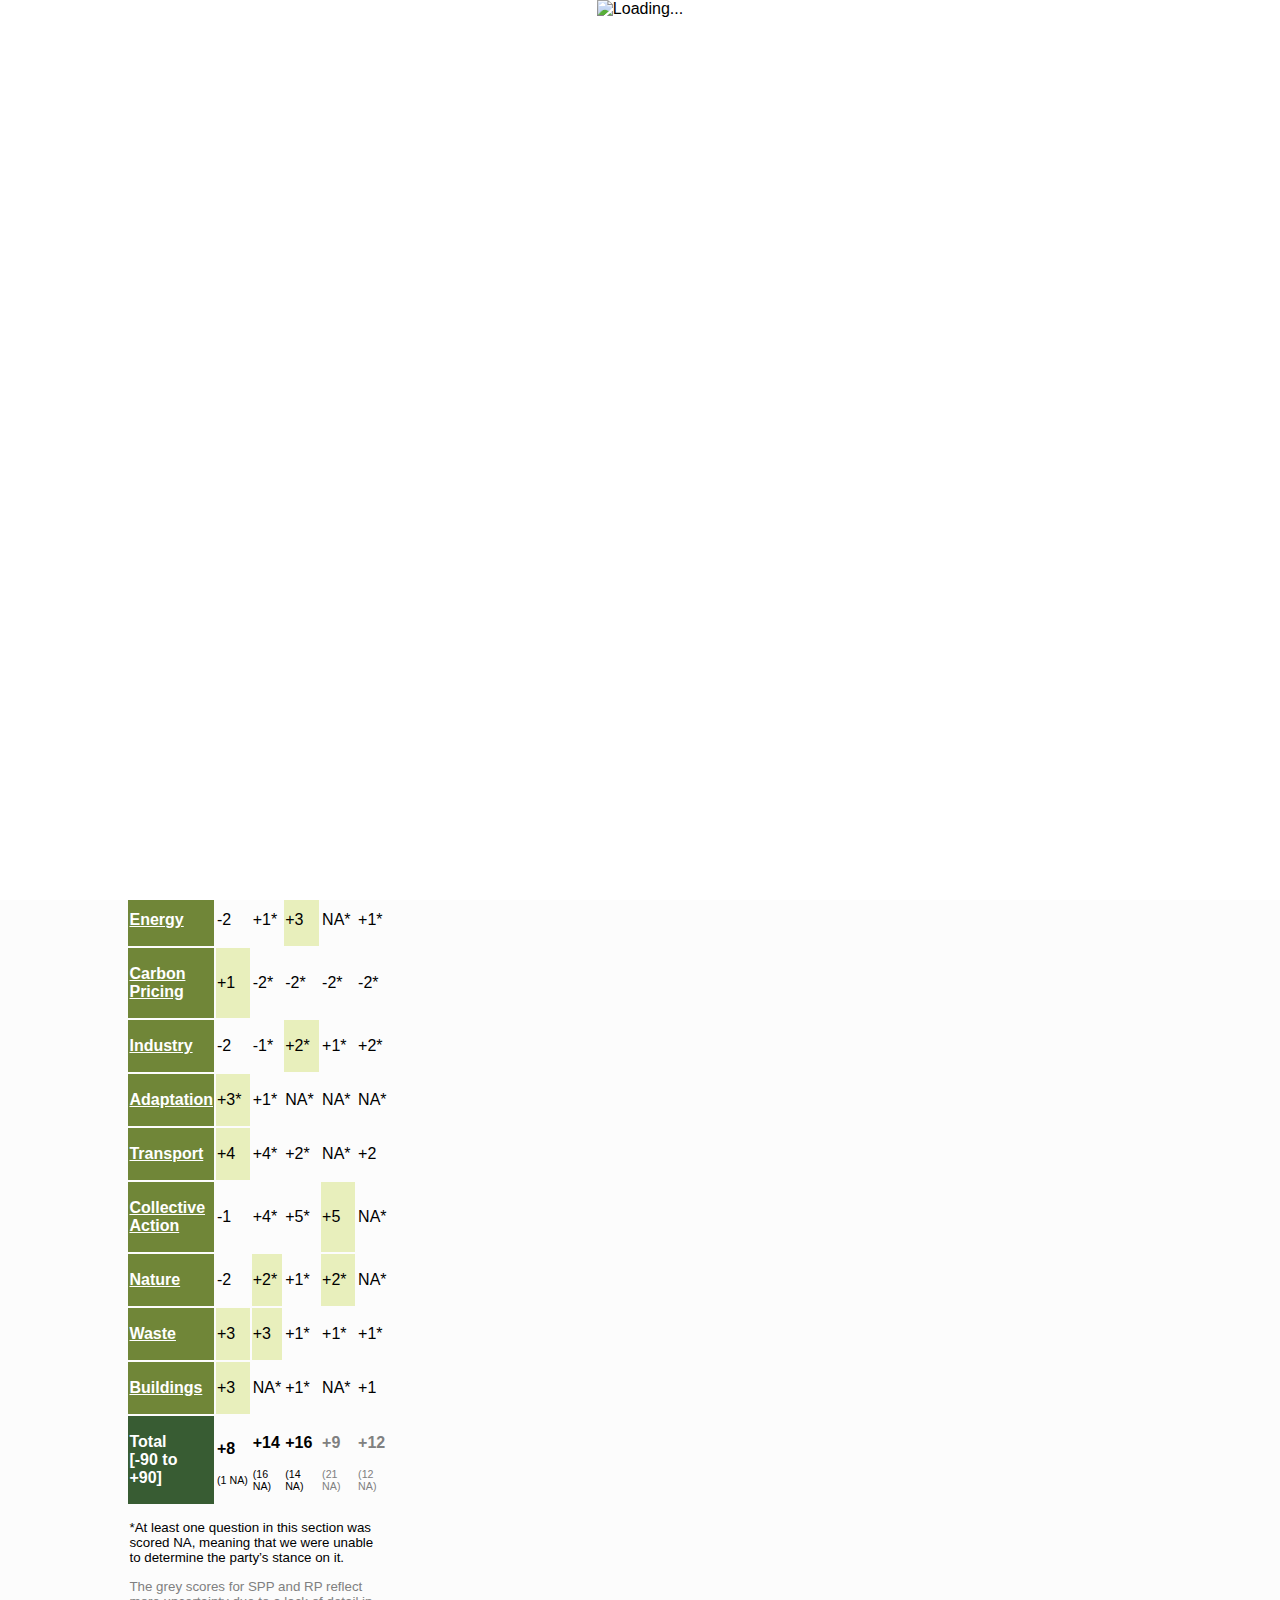
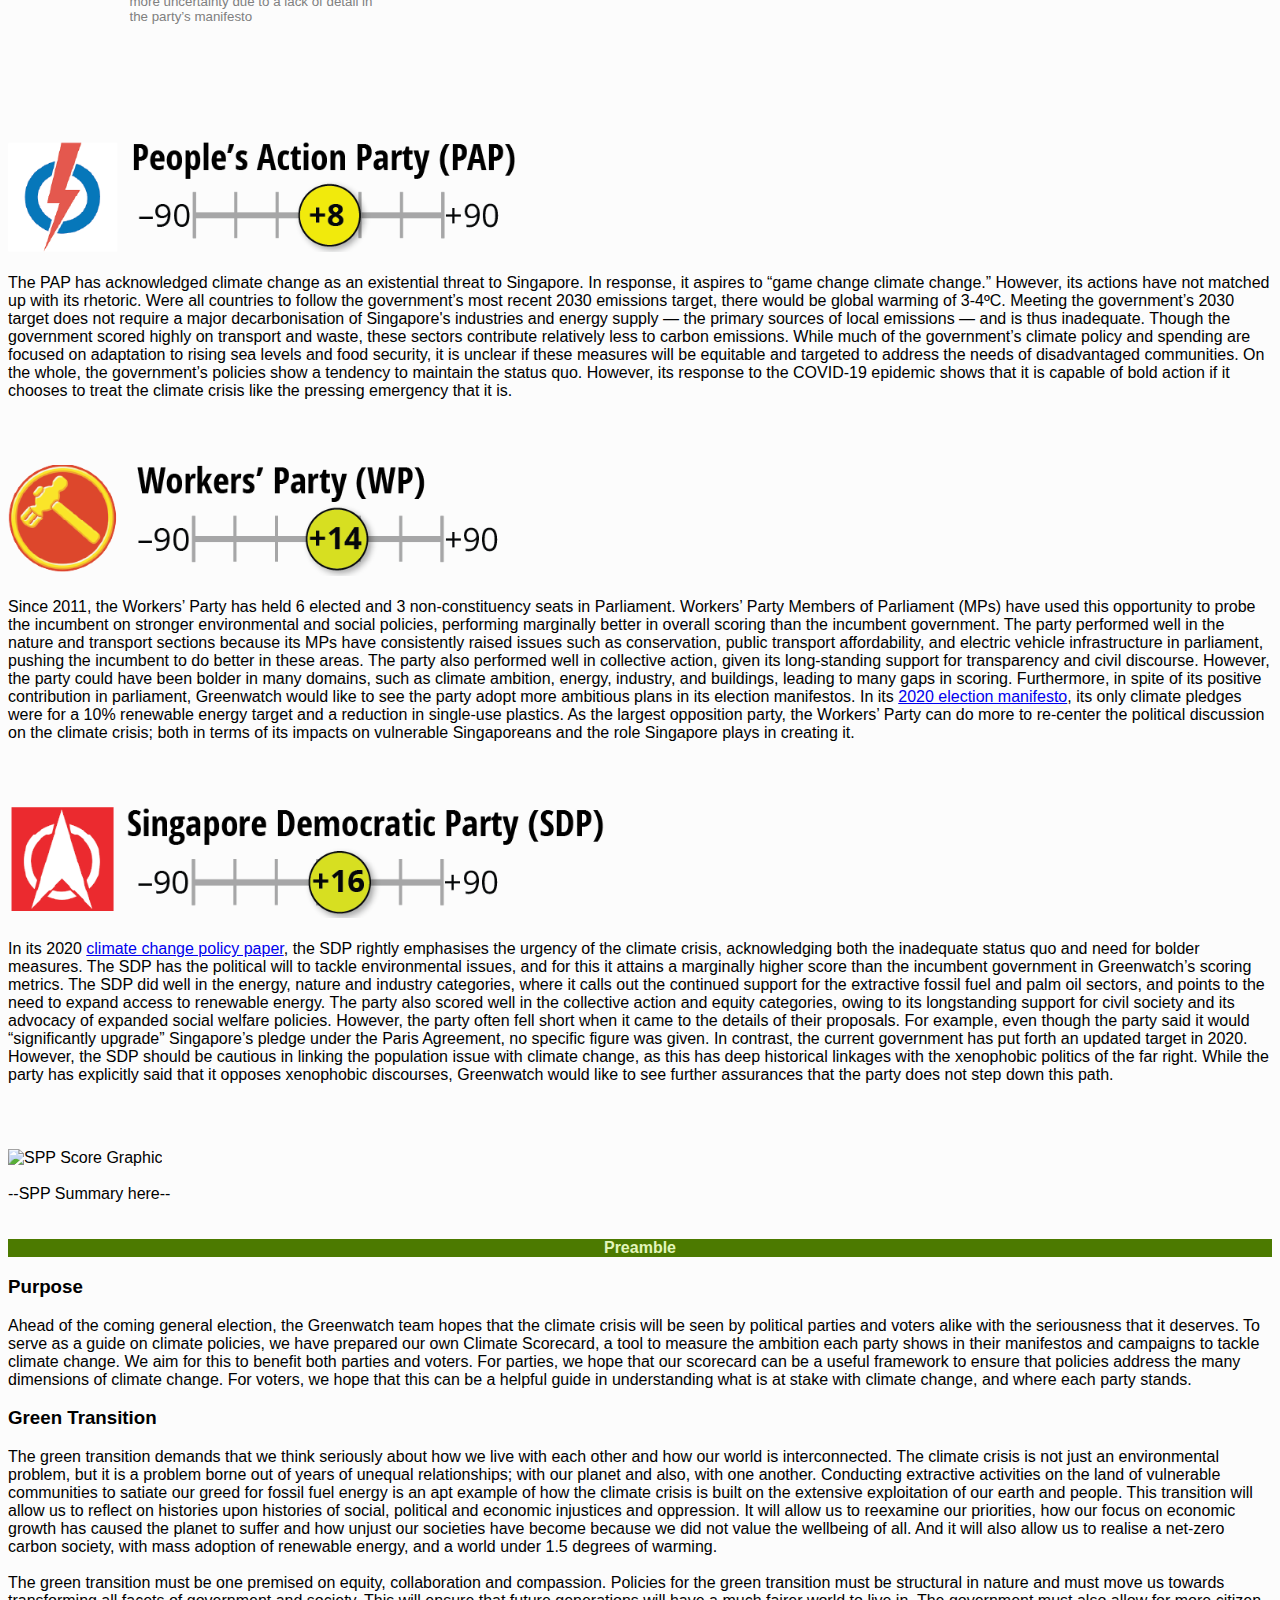
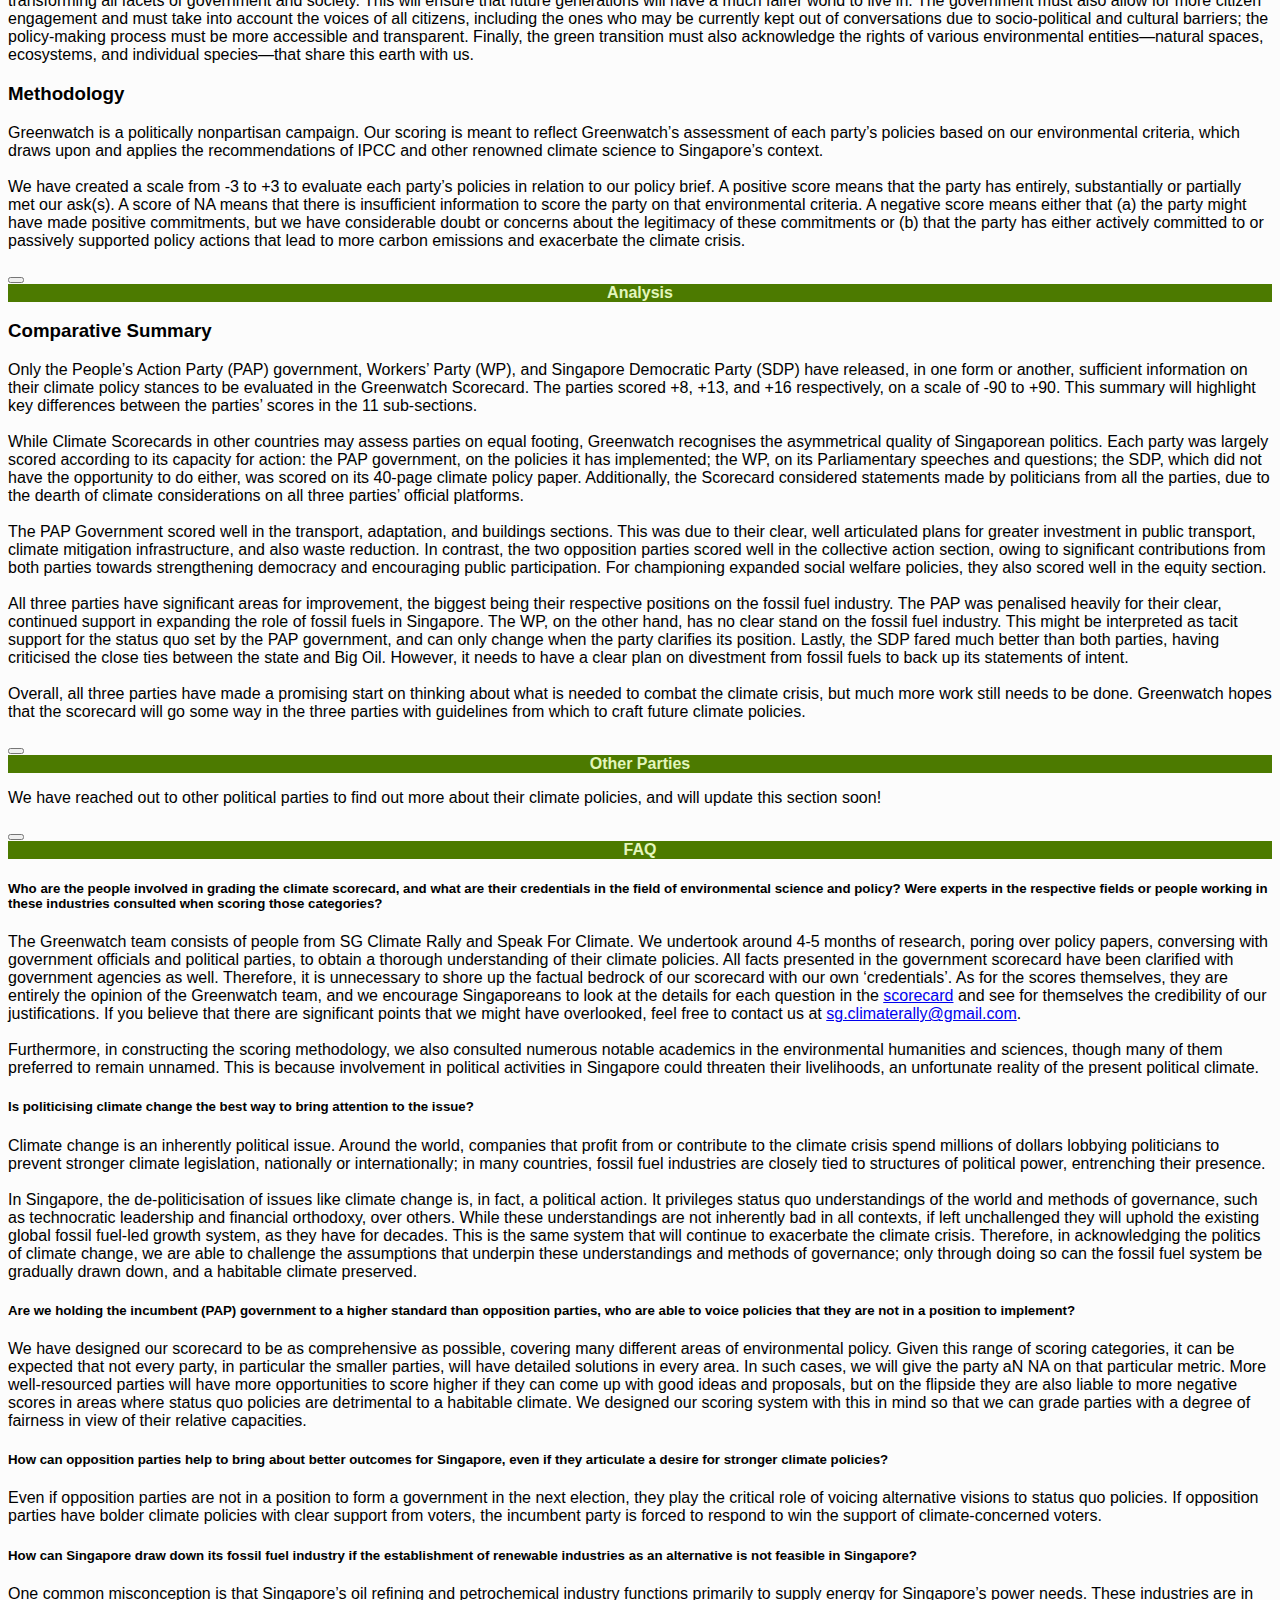
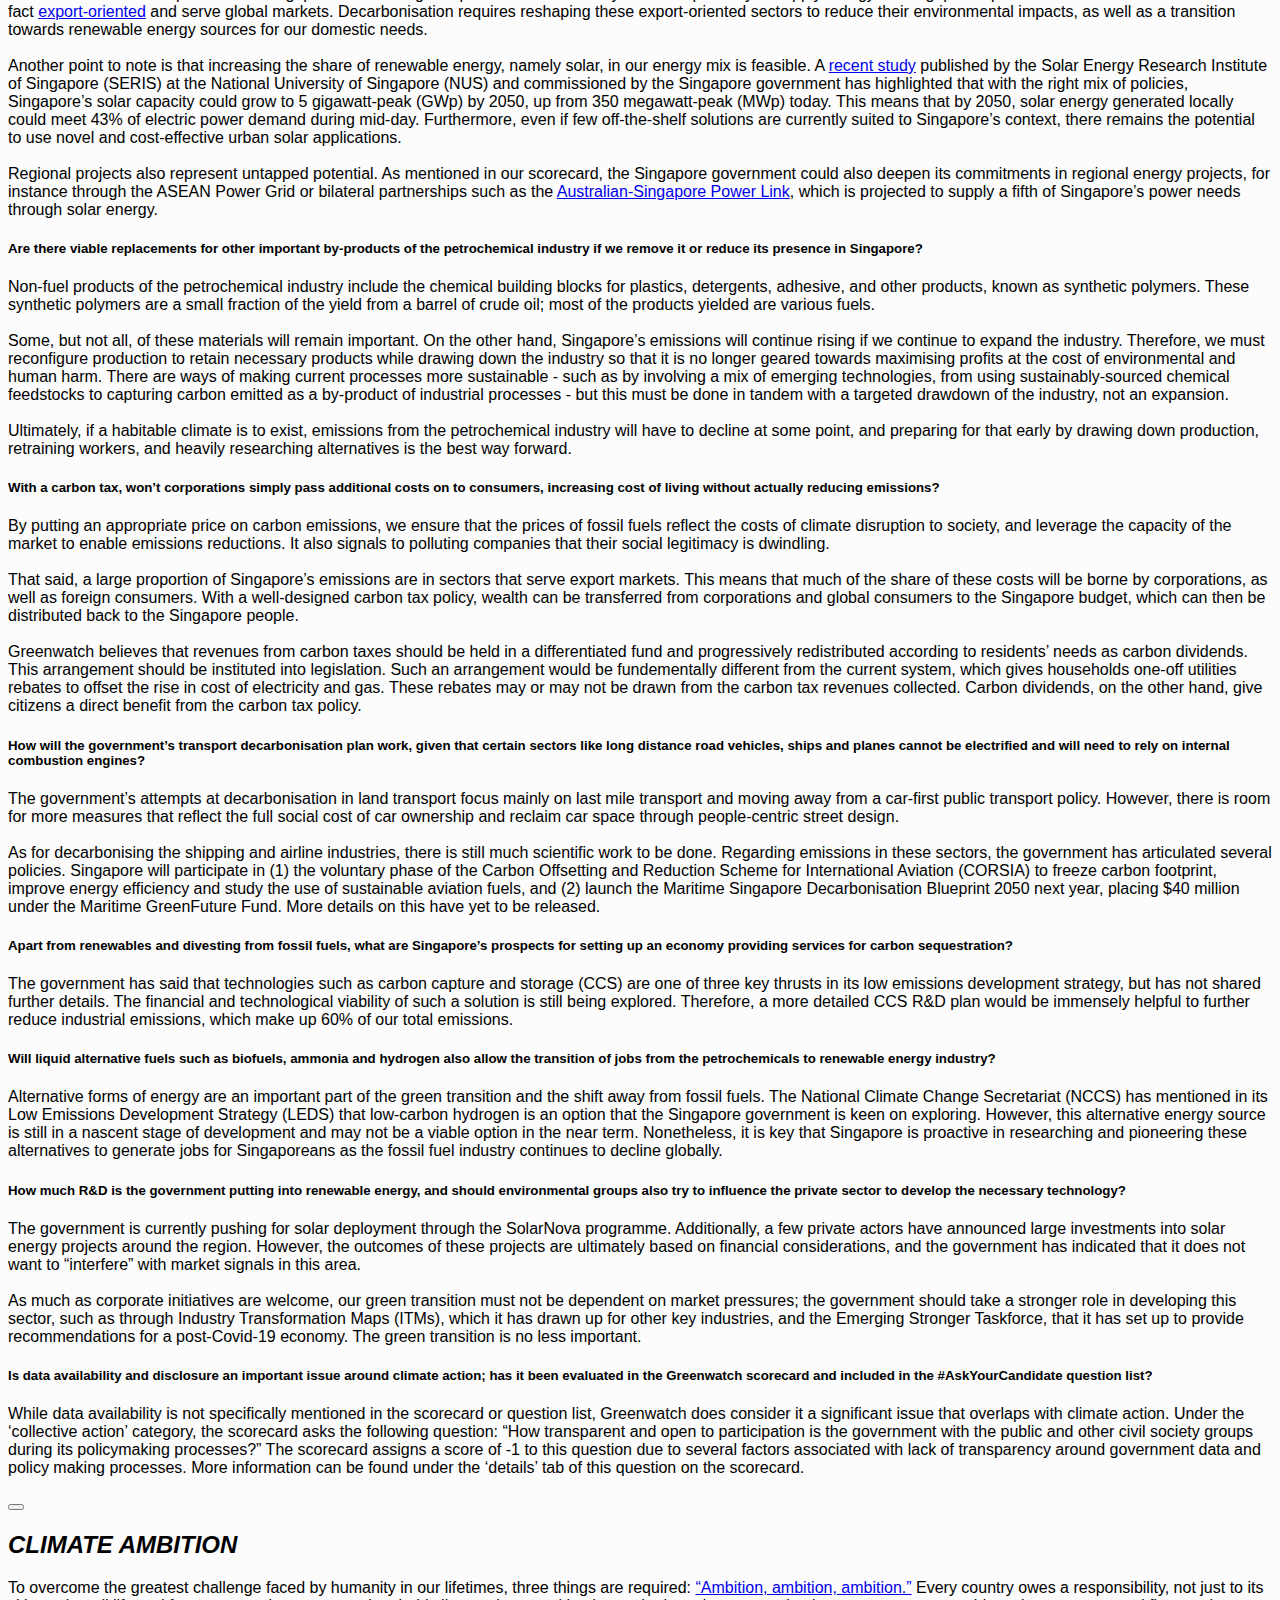
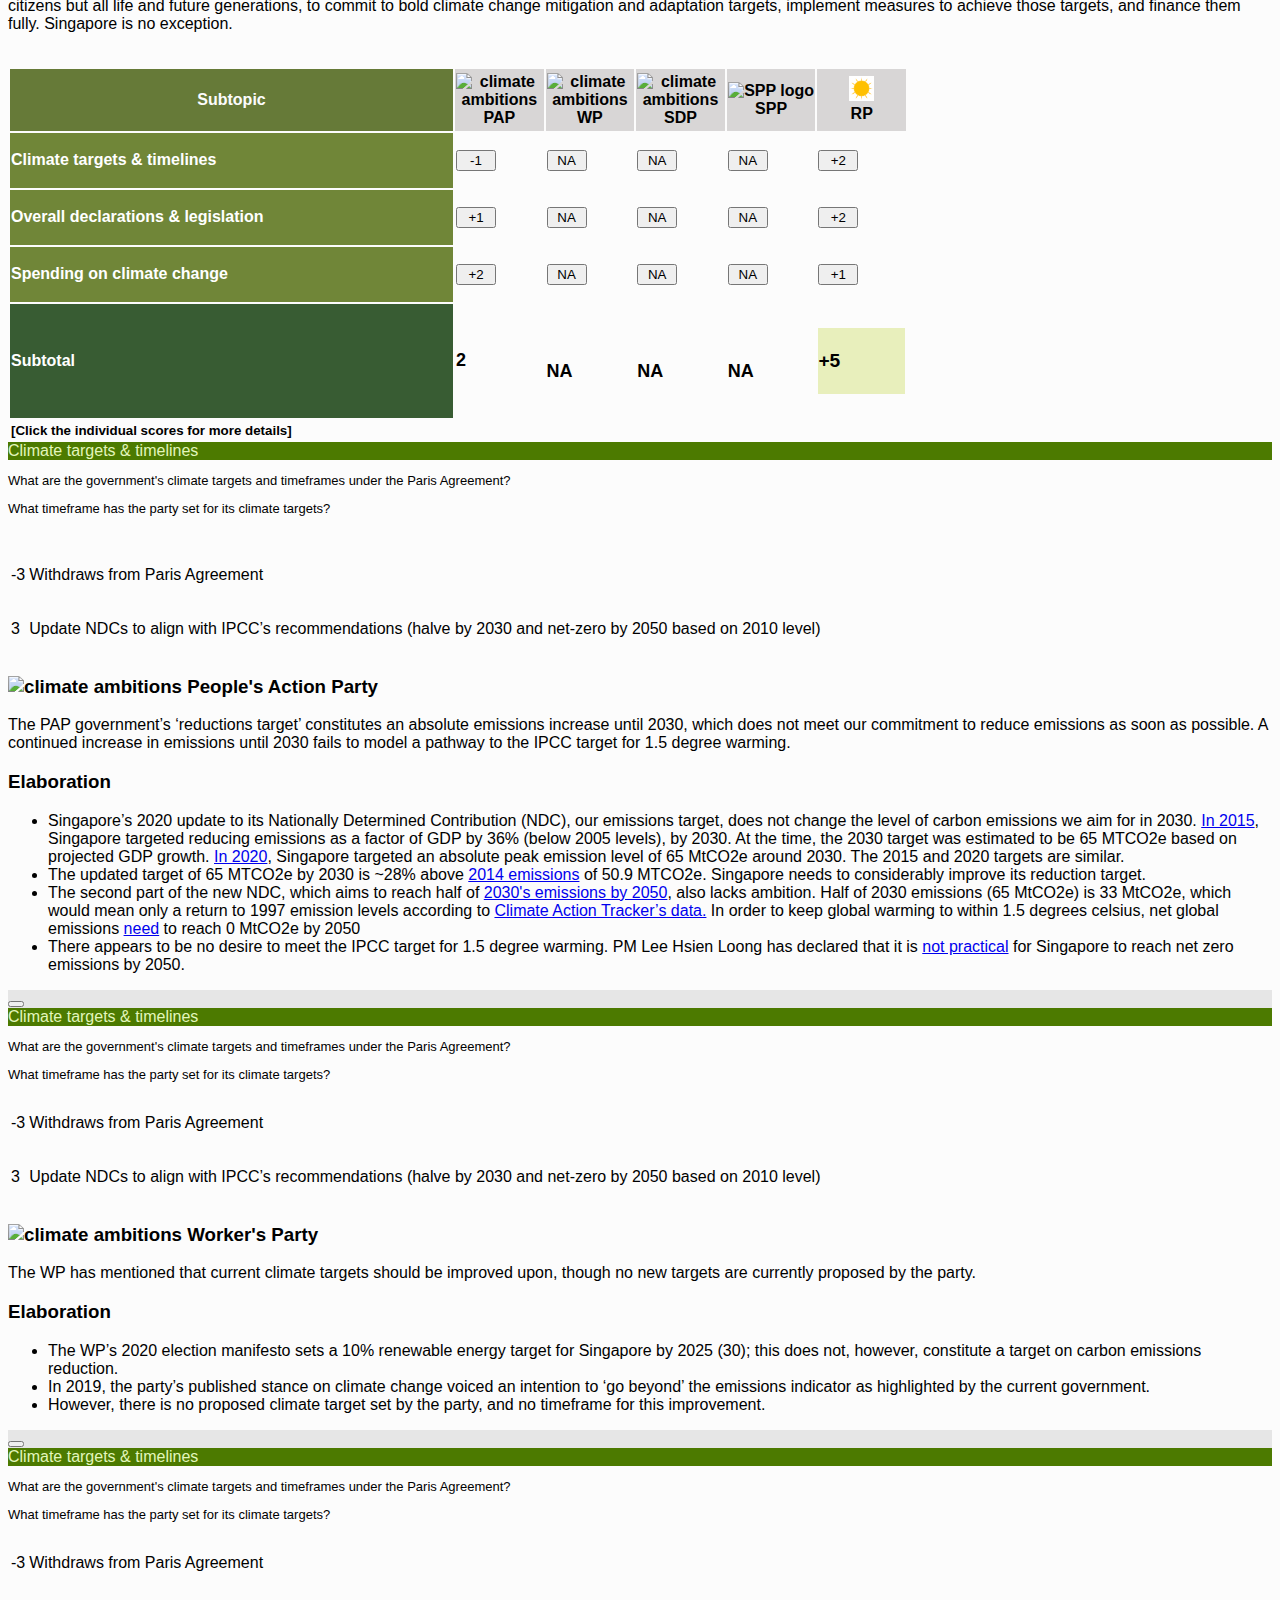
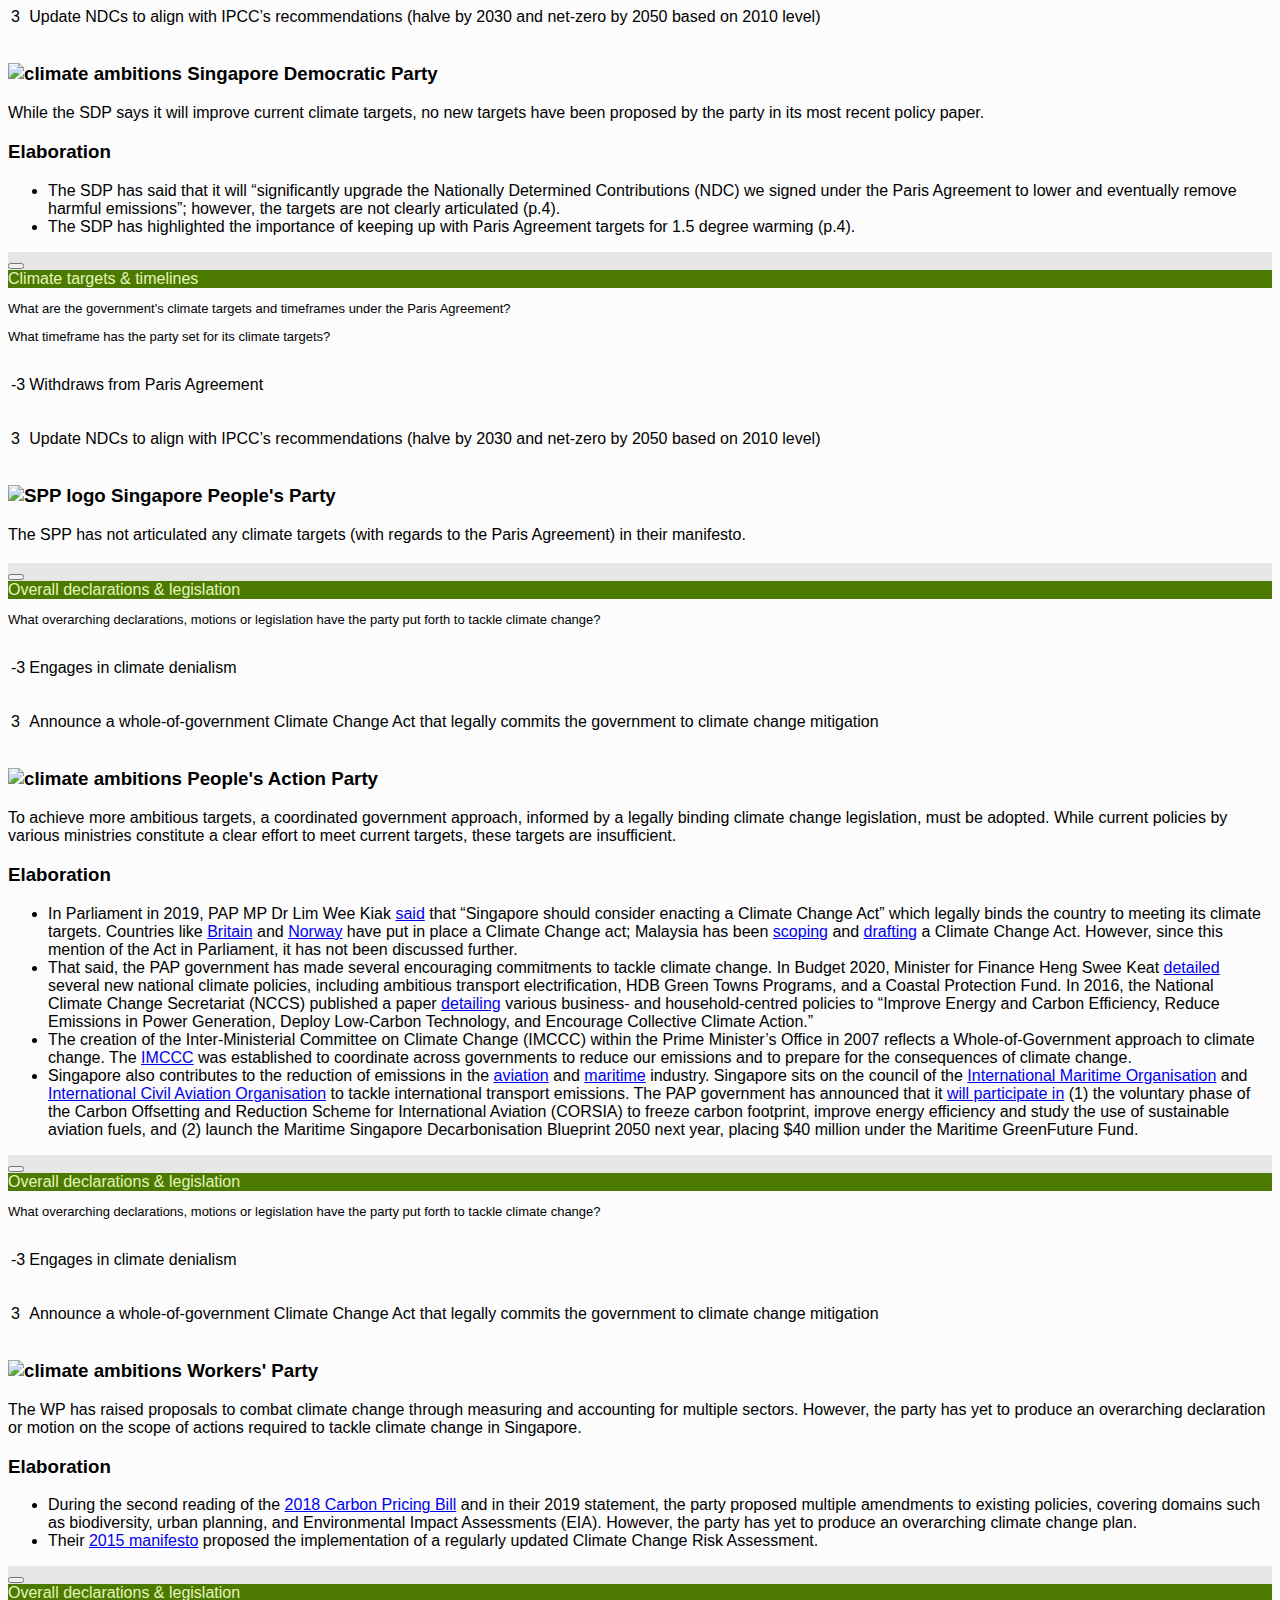
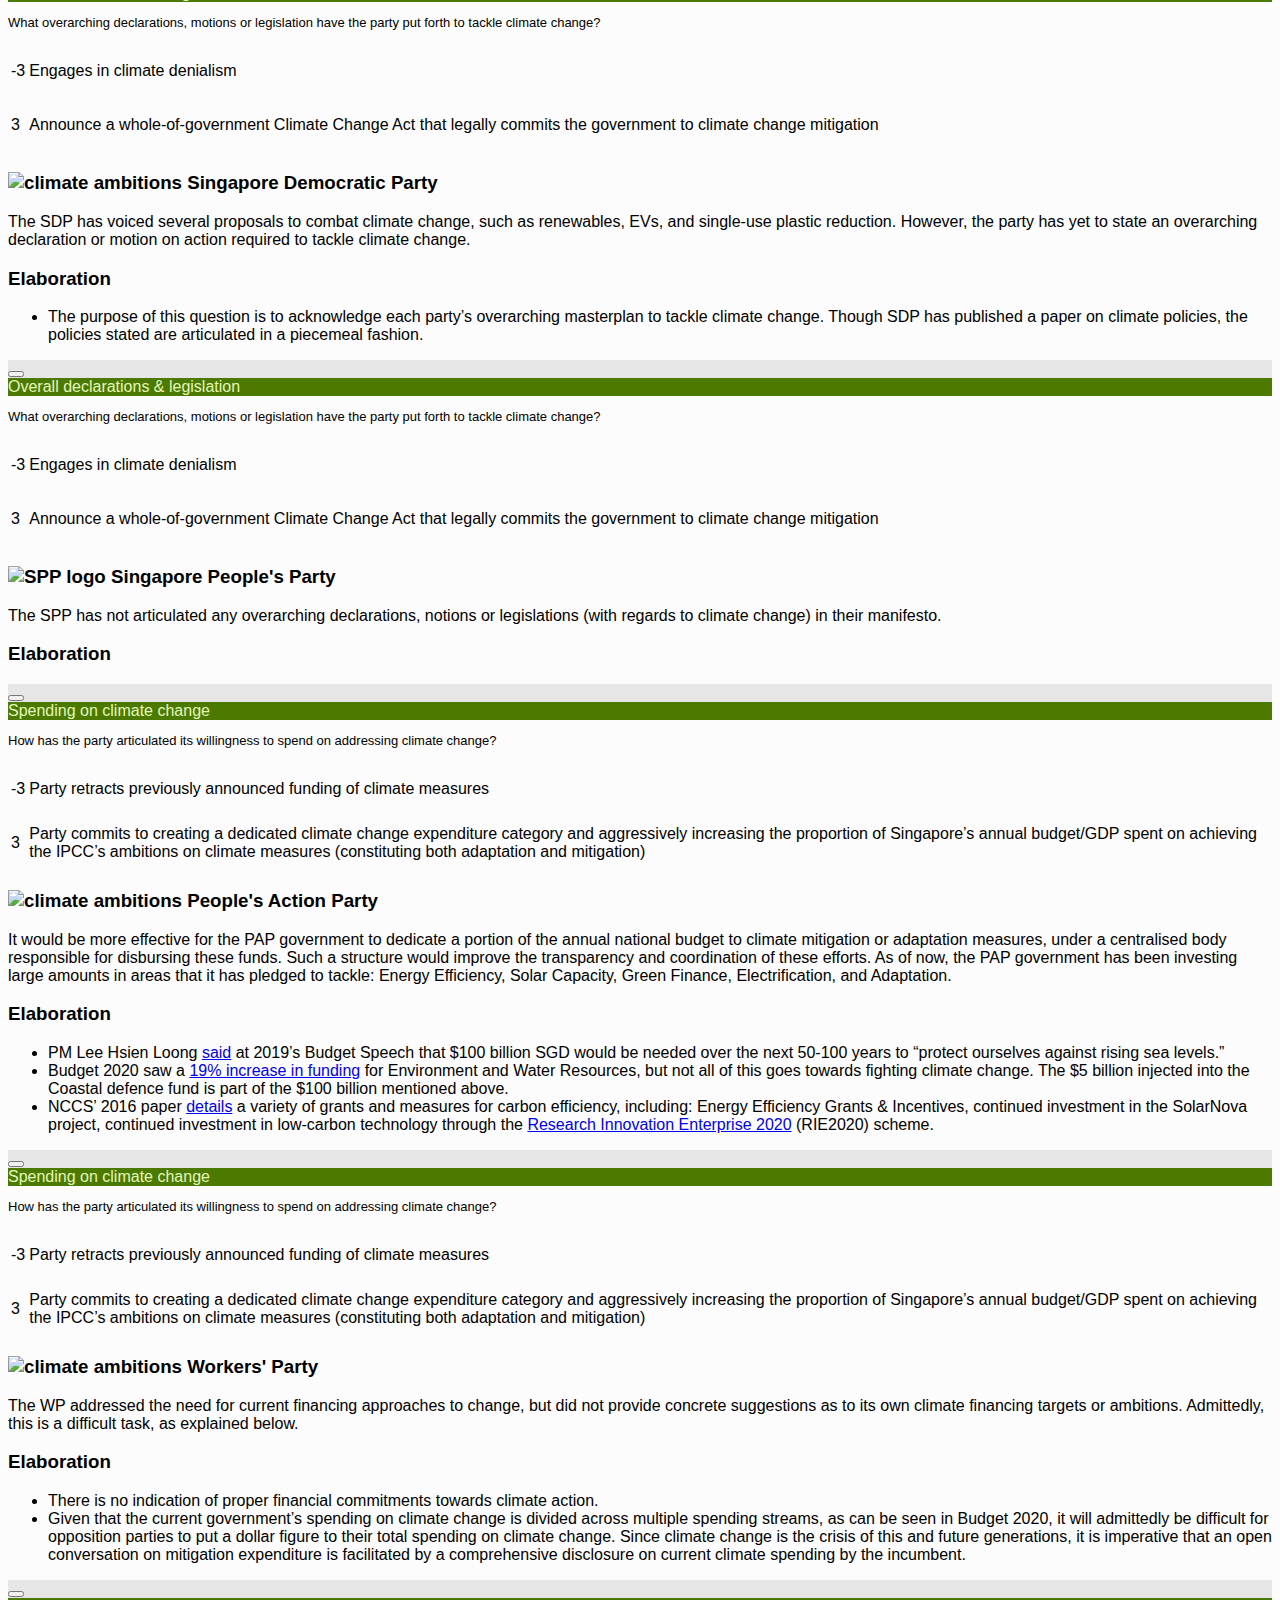
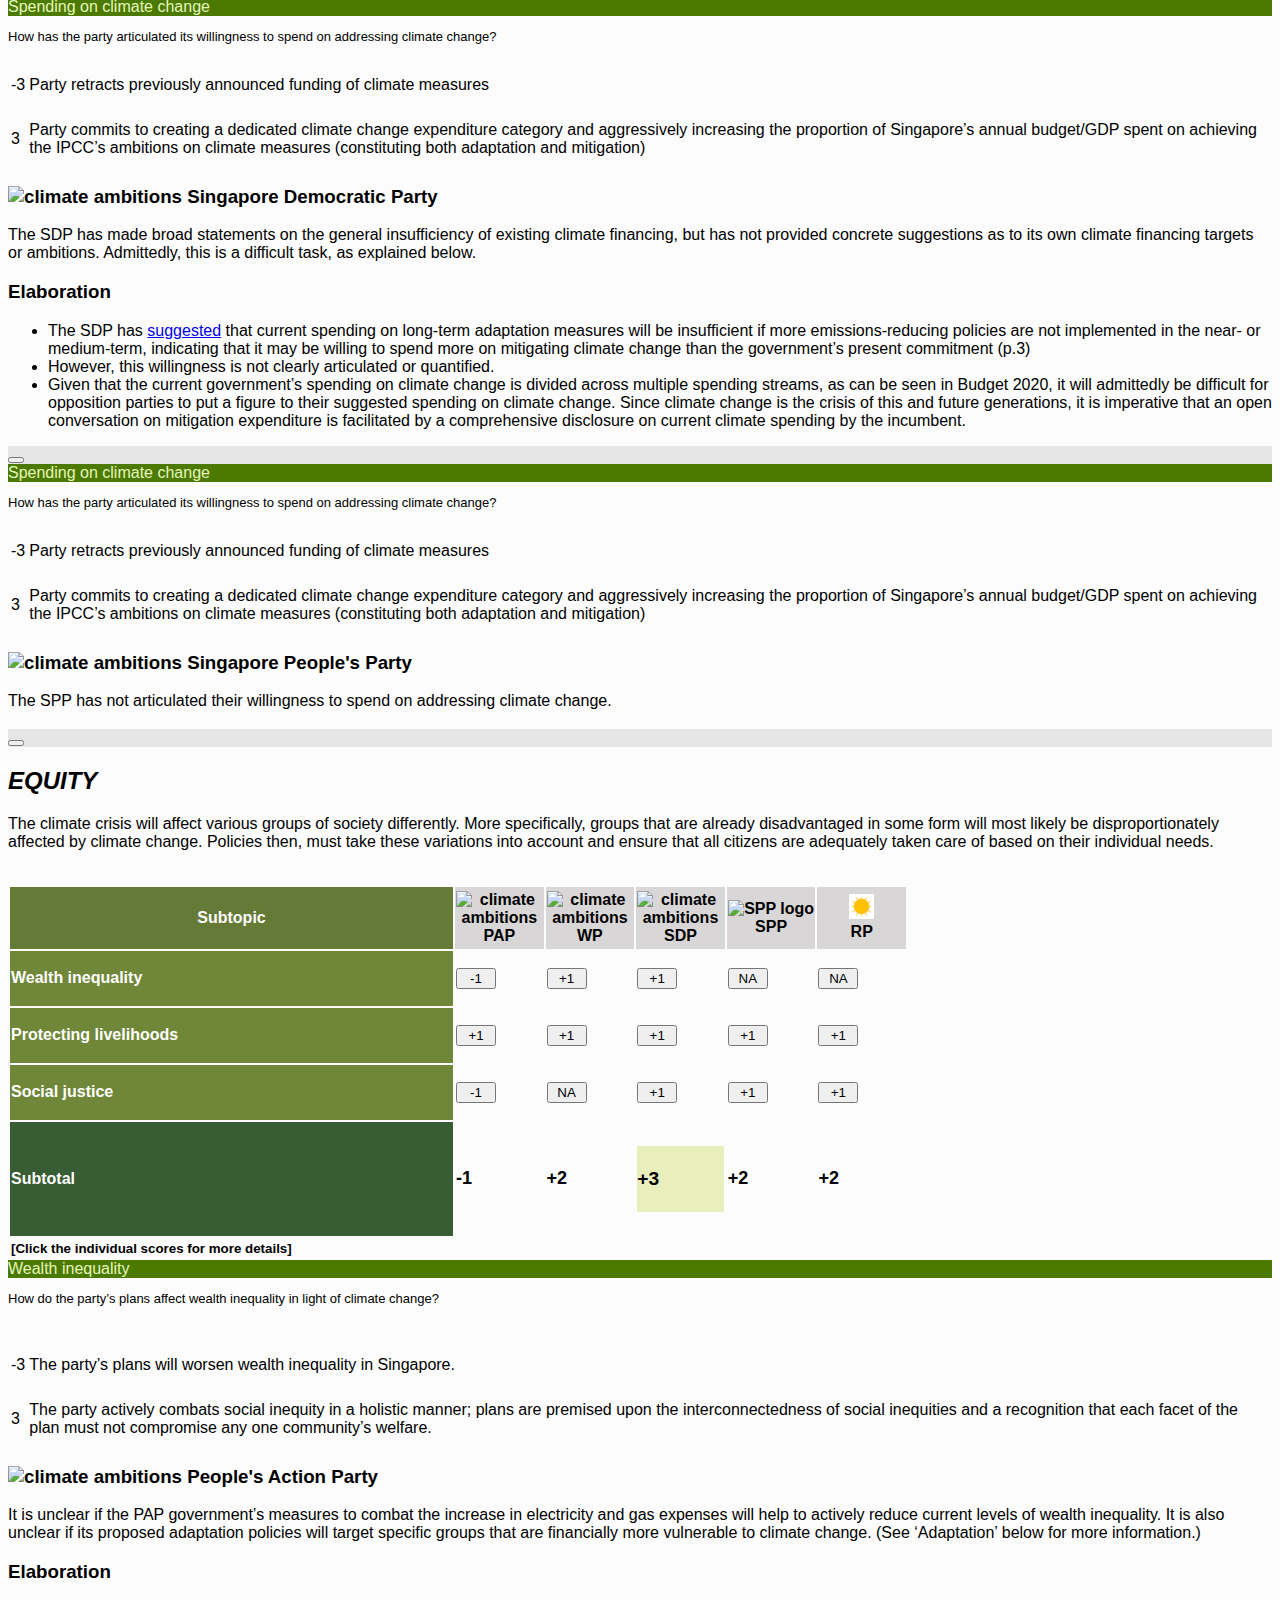
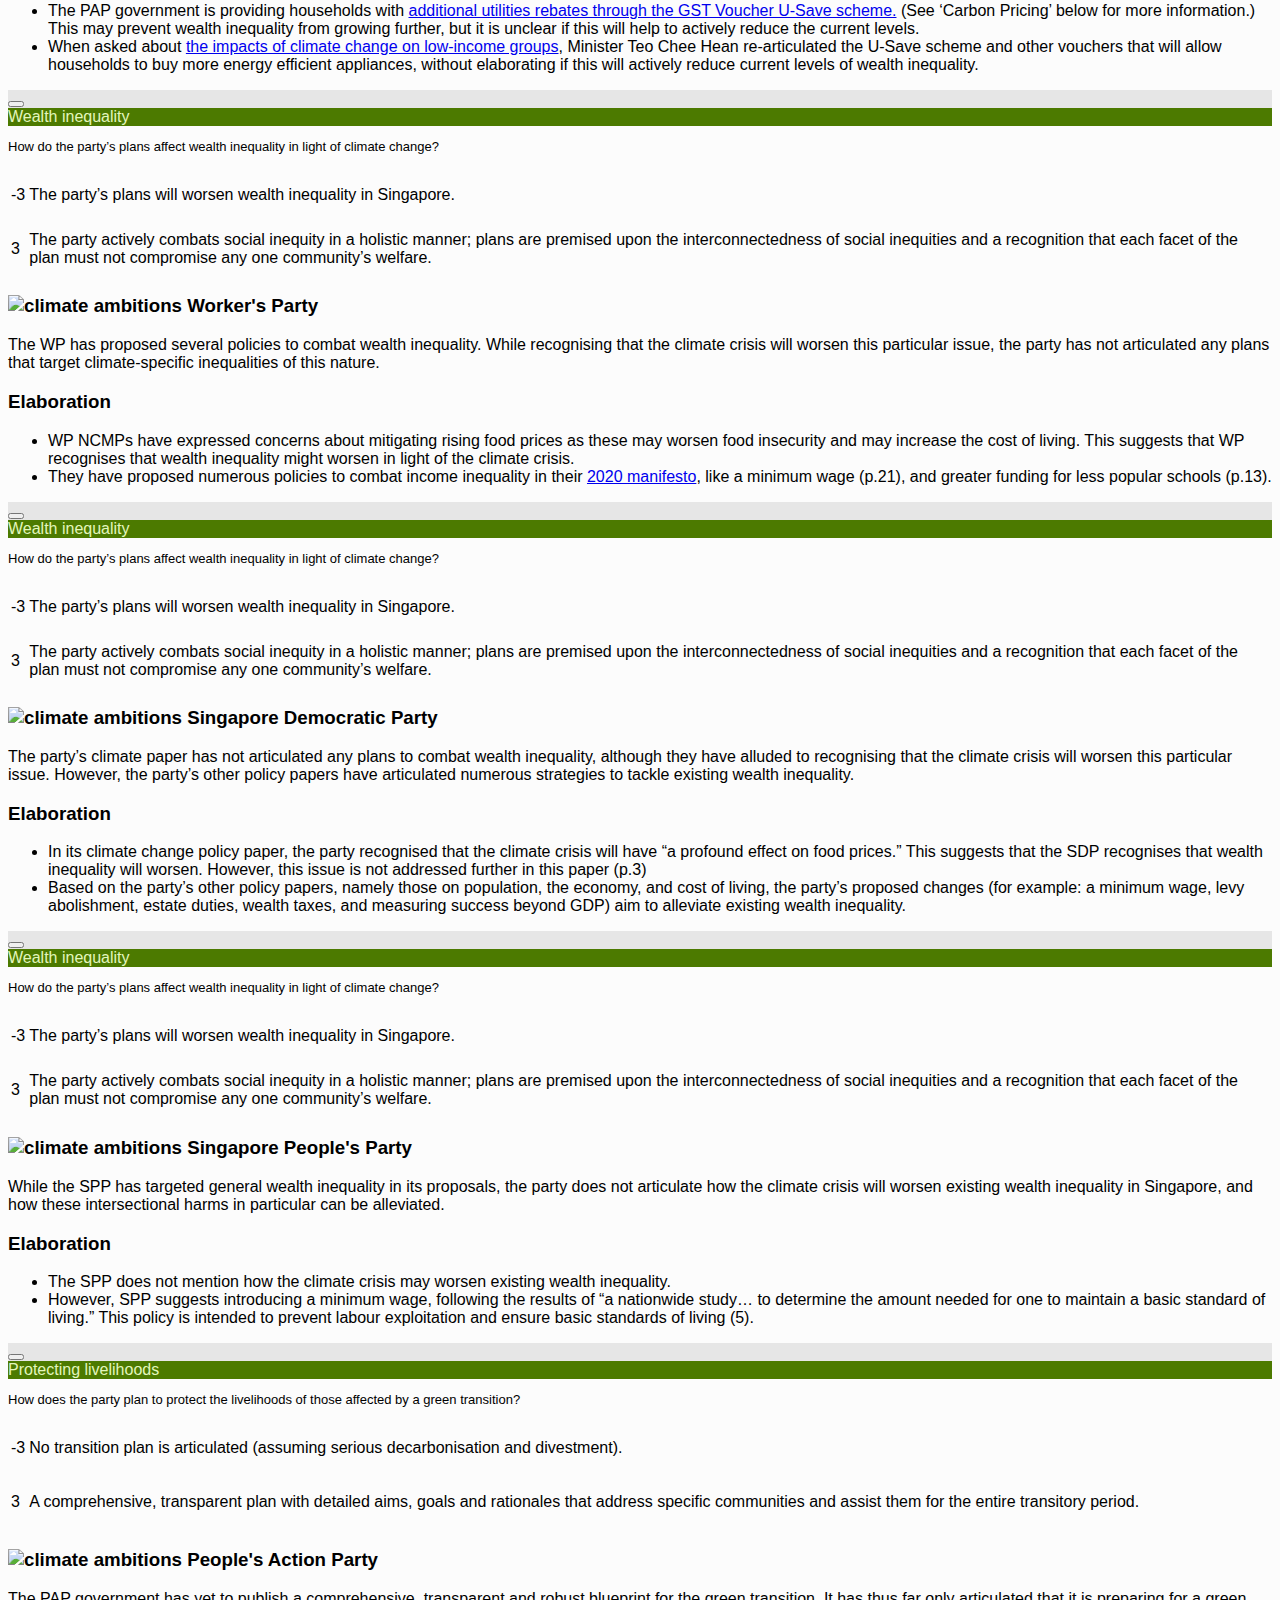
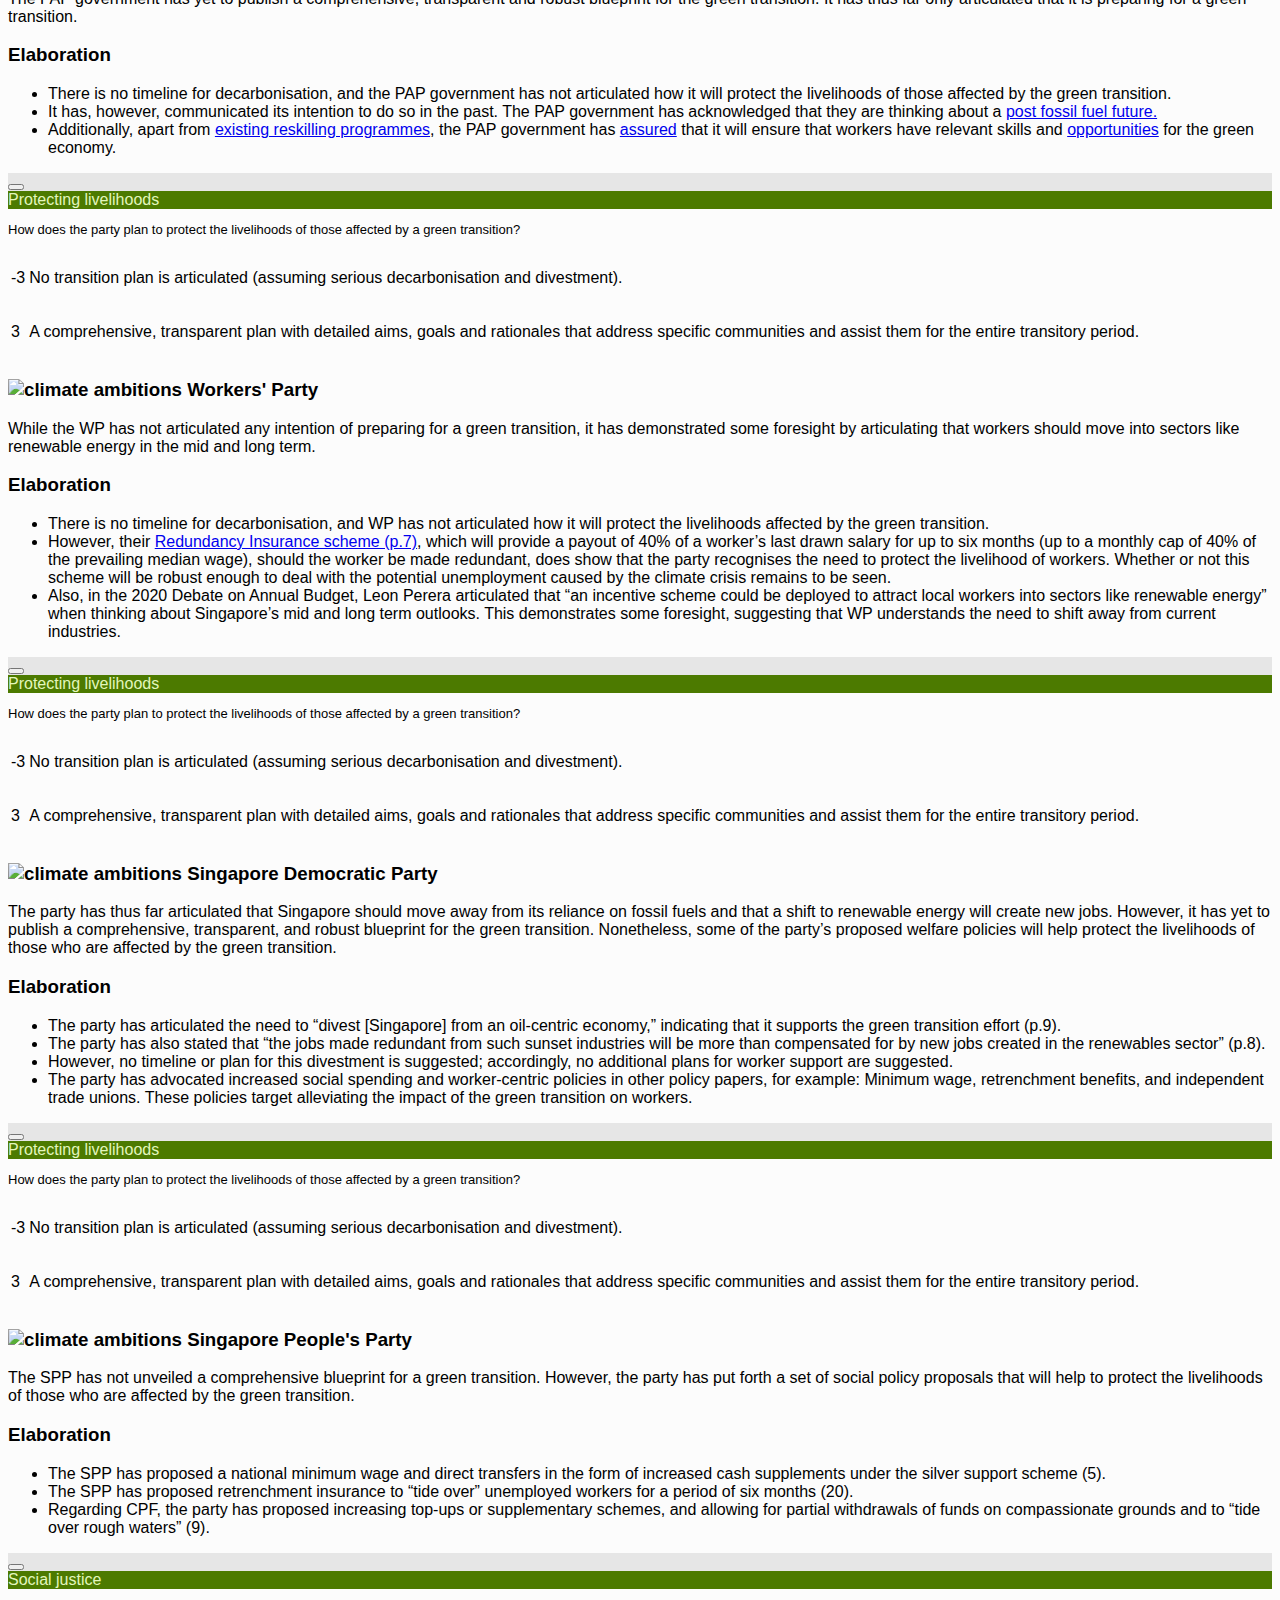
==== index.html @ f48320f6 "Update index.html" ====
<!DOCTYPE html>
<html lang="en">

<head>
    <meta charset="UTF-8">
    <meta name="viewport" content="width=device-width, initial-scale=1.0">
    <meta http-equiv="X-UA-Compatible" content="ie=edge">
    <title>Greenwatch</title>
    <link rel="shortcut icon" href="../images/fav_icon.png" type="image/x-icon">
    <!-- Bulma Version 0.8.x-->
    <link rel="stylesheet" href="https://unpkg.com/bulma@0.8.0/css/bulma.min.css" />
    <link rel="stylesheet" href="css/style.css">

    <script defer src="https://use.fontawesome.com/releases/v5.0.10/js/all.js"></script>
</head>

<body style="background-color: #fcfcfc;">
    <div class="loading">
        <img id="loading-image" src="img/greenwatch-loader.gif" alt="Loading..." />
      </div>
    <script type="text/javascript">
        window.addEventListener("load", function () {
        const loader = document.querySelector(".loading");
        loader.className += " hidden"; // class "loader hidden"
        });
    </script>
    <nav class="navbar is-danger is-fixed-top" style="background-color:#607031">
        <div class="navbar-brand">
            <a class="navbar-item" href="https://www.sgclimaterally.com/greenwatch">
                <img style="background-color:#566E2A" src="img/greenwatch 70p opacity.png" alt="Greenwatch logo" width="70" height="200">
            </a>
            <!-- <a href="https://sgclimaterally.com"><img src="img/sgcr2 white.png" alt="sgcr logo"width="55" height="55" style="padding-top: 5px; padding-right: 15px;"></a>
            <a href="https://speakforclimate.github.io"><img src="img/s4clogo.png" alt="s4c logo"width="55" height="45" style="padding-top: 5px;"></a> -->
        </div>
    </nav>      
    <section class="section" style="background-image: url('img/backgroundreduced.png'); background-size: cover; background-repeat: no-repeat; height: 300px;">
        <div class="container has-text-centered" >
            <br>
            <img src="img/climate scorecard.png" alt="climate scorecard">
            <br>
            <a href="https://sgclimaterally.com"><img src="img/sgcr2 white.png" alt="sgcr logo"width="55" height="55" style="padding-top: 5px; padding-right: 15px;"></a>
            <a href="https://speakforclimate.github.io"><img src="img/s4clogo.png" alt="s4c logo"width="55" height="45" style="padding-top: 5px;"></a>
            <!-- <h1 class="title has-text-centered" style="font-family:Open Sans,Arial, sans-serif;font-style: italic;font-weight: bold;font-size:90px; color:white;" >CLIMATE SCORECARD</h1> -->
        </div>

    <!-- <a href="https://sgclimaterally.com"><img src="img/sgcr2 white.png" alt="sgcr logo" width="50" height="55" style="padding-top: 5px; padding-right: 10px;"></a>
    <a href="https://speakforclimate.github.io"><img src="img/s4clogo.png" alt="s4c logo" width="55" height="45" style="padding-top: 5px;"></a> -->

        
        <div class="container is-fullwidth has-text-centred">
            <div class="hero-body">

            </div>
        </section>
        </div>
    </section>

<!-- Summary Section -->

    <section class="section" id="summary">
        <div class="ad">
            <template class="ad__mobile">
                <div class="container has-text-centered">
                    <div class="btn-group ">
                        <button class="button is-small is-success is-medium modal-button" style="background-color: #609b59; width: 60px; height: 30px; font-size: small;" data-target="#preamble" aria-haspopup="true">Preamble</button>
                        <button class="button is-small is-success is-medium modal-button" style="background-color: #609b59; width: 60px; height: 30px; font-size: small"data-target="#analysis" aria-haspopup="true">Analysis</button>
                        <button class="button is-small is-success is-medium modal-button" style="background-color: #609b59; width: 80px; height: 30px; font-size: small"data-target="#otherParties" aria-haspopup="true">Other Parties</button>
                        <button class="button is-small is-success is-medium modal-button" style="background-color: #609b59; width: 30px; height: 30px; font-size: small"data-target="#FAQ" aria-haspopup="true">FAQ</button>
                    </div>
                </div>
            </template>
            <template class="ad__desktop">
                <div class="container has-text-centered">
                    <div class="btn-group ">
                        <button class="button is-small is-success is-medium modal-button" style="background-color: #609b59; width: 100px; height: 40px;" data-target="#preamble" aria-haspopup="true">Preamble</button>
                        <button class="button is-small is-success is-medium modal-button" style="background-color: #609b59; width: 100px; height: 40px"data-target="#analysis" aria-haspopup="true">Analysis</button>
                        <button class="button is-small is-success is-medium modal-button" style="background-color: #609b59; width: 140px; height: 40px"data-target="#otherParties" aria-haspopup="true">Other Parties</button>
                        <button class="button is-small is-success is-medium modal-button" style="background-color: #609b59; width: 60px; height: 40px"data-target="#FAQ" aria-haspopup="true">FAQ</button>
                    </div>
                </div>
            </template>
            <script>
              const isMobile = matchMedia('(max-device-width: 600px)').matches;
              const ad = document.currentScript.closest('.ad');
              const content = ad
                .querySelector(isMobile ? '.ad__mobile' : '.ad__desktop')
                .content;
              
              ad.appendChild(document.importNode(content, true));
            </script>
          </div>
        <br>
        <br>

        <div class="container has-text-left">
            <b>The climate crisis will be the defining crisis of our generation.</b> To truly emerge stronger from the pandemic, we cannot go back to normal. A green and just recovery is the only way to secure a better and fairer society for all of us. Our scorecard summarises each party’s stances on the various issues in our Policy Brief, to provide voters with a guide for the upcoming elections. Each party was scored according to its capacity for action on a scale of -90 to +90: the PAP (+8), on the policies it has implemented; the WP (+14), on its Parliamentary speeches and questions; the SDP (+16), on its climate and other policy papers.
            <br>
            <br>
            The <b>PAP Government</b> scored well in the transport, adaptation, and buildings sections  due to their clear, well articulated plans in these domains. In contrast, the <b>WP and SDP</b> scored well in the collective action section, owing to significant contributions from both parties towards strengthening democracy and encouraging public participation. For championing expanded social welfare policies, they also scored well in the equity section. 
            <br>
            <br>
            <b>All parties have significant areas for improvement, especially their positions on the fossil fuel industry.</b> The PAP was penalised heavily for their clear, continued support for expanding the role of fossil fuels in Singapore. The WP, on the other hand, has no clear stand on the fossil fuel industry. While the SDP has criticised the close ties between the state and Big Oil, it needs clear plans in order to back up its statements of intent.
            <br>
            <br>
            We look forward to seeing all candidates speak up more about climate issues in the run-up to the elections. As voters, we also play an important role. Join our <a href="http://tinyurl.com/NGWatch" target="blank">Neighbourhood Greenwatch</a> initiative to push your candidates for ambitious climate commitments!
        </div>
        <br>
        <br>
        <div class="container has-text-centered" style="width: 500px;">
            <!-- Summary Section - Table -->
            <table class="table is-bordered is-fullwidth is-hoverable" style="max-width: 100px; margin: auto;">
                <thead>
                    <tr>
                    <th style="background-color: #fcfcfc; color: #FCFCFC; width: 25%;"></th>
                    <th style="background-color: #fcfcfc; text-align: center; width: 13%;">
                        <!-- <img src="img/pap_logo.png" alt="" style="margin: auto;"> -->
        
                    </th>
                    <th style="background-color: #fcfcfc; text-align: center; width: 13%;">
                        <!-- <img src="img/wp_logo.png" alt=""  style="margin: auto;"> -->
        
                    </th>
                    <th style="background-color: #fcfcfc; text-align: center; width: 13%;">
                        <!-- <img src="img/sdP-logo.png" alt=""  style="margin: auto;"> -->
        
                    </th>
                    <th style="background-color: #fcfcfc; text-align: center; width: 13%;">
                        <!-- <img src="img/spp_logo.png" alt="SPP logo"  style="margin: auto;"> -->
                    </th>
                    <th style="background-color: #fcfcfc; text-align: center; width: 13%;">
                        <!-- <img src="img/rp_logo.png" alt="RP logo"  style="margin: auto;"> -->
                    </th>
                    
                    </tr>
                </thead>
                    <tbody>
                        <tr>
                            <td style="background-color: #fcfcfc; color: #FFFFFF; "> 
                                <p></p>
                            </td>
                            <td style="background-color: #d8d6d6;  text-align: left;">
                                <p >
                                <b>
                                PAP
                                </b>
                                </p>
                            </td>
                            <td style="background-color: #d8d6d6;  text-align: left;">
                                <p>
                                <b>
                                WP
                                </b>
                                </p>
                            </td>
                            <td style="background-color: #d8d6d6;  text-align: left;">
                                <p>
                                <b>
                                SDP
                                </b>
                                </p>
                            </td>
                            <td style="background-color: #d8d6d6;  text-align: left;">
                                <p>
                                <b>
                                SPP
                                </b>
                                </p>
                            </td>
                            <td style="background-color: #d8d6d6;  text-align: left;">
                                <p>
                                <b>
                                RP
                                </b>
                                </p>
                            </td>
                        </tr>
                        <tr>
                            <td style="background-color: #708638; color: #FFFFFF; ">
                                <p><b><a href="#climate-Ambition" style="color: #ffffff;">Climate Ambition</a></b></p>
                            </td>
                            <td >
                                <p>
                                +2                              
                                </p>
                            </td>
                            <td>
                                <p>
                                NA*  
                                </p>
                            </td>
                            <td>
                                <p>
                                NA*
                                </p>
                            </td>
                            <td>
                                <p>
                                NA*
                                </p>
                            </td>
                            <td style="background-color: #e8efbc;">
                                <p>
                                +5
                                </p>
                            </td>
                        </tr>
                        <tr>
                            <td style="background-color: #708638; color: #FFFFFF; ">
                                <p><b><a href="#equity" style="color: #ffffff;">Equity</a></li></b></p>
                            </td>
                            <td>
                                <p>
                                -1                              
                                </p>
                            </td>
                            <td >
                                <p>
                                +2*  
                                </p>
                            </td>
                            <td style="background-color: #e8efbc;">
                                <p>
                                +3
                                </p>
                            </td>
                            <td>
                                <p>
                                +2*
                                </p>
                            </td>
                            <td>
                                <p>
                                +2*
                                </p>
                            </td>
                        </tr>
                        <tr>
                            <td style="background-color: #708638; color: #FFFFFF; ">
                                <p><b><a href="#energy" style="color: #ffffff;">Energy</a></li>	</b></p>
                            </td>
                            <td>
                                <p>
                                -2                              
                                </p>
                            </td>
                            <td >
                                <p>
                                +1*  
                                </p>
                            </td>
                            <td style="background-color: #e8efbc;">
                                <p>
                                +3
                                </p>
                            </td>
                            <td>
                                <p>
                                NA*
                                </p>
                            </td>
                            <td>
                                <p>
                                +1*
                                </p>
                            </td>
                        </tr>
                        <tr>
                            <td style="background-color: #708638; color: #FFFFFF; ">
                                <p><b><a href="#carbonPricing" style="color: #ffffff;">Carbon Pricing</a></li></b></p>
                            </td>
                            <td style="background-color: #e8efbc;">
                                <p>
                                +1                              
                                </p>
                            </td>
                            <td>
                                <p>
                                -2*  
                                </p>
                            </td>
                            <td>
                                <p>
                                -2*
                                </p>
                            </td>
                            <td>
                                <p>
                                -2*
                                </p>
                            </td>
                            <td>
                                <p>
                                -2*
                                </p>
                            </td>
                        </tr>
                        <tr>
                            <td style="background-color: #708638; color: #FFFFFF; ">
                                <p><b><a href="#industry" style="color: #ffffff;">Industry</a></li>	</b></p>
                            </td>
                            <td>
                                <p>
                                -2                              
                                </p>
                            </td>
                            <td >
                                <p>
                                -1* 
                                </p>
                            </td>
                            <td style="background-color: #e8efbc;">
                                <p>
                                +2*
                                </p>
                            </td>
                            <td>
                                <p>
                                +1*
                                </p>
                            </td>
                            <td>
                                <p>
                                +2*
                                </p>
                            </td>
                        </tr>
                        <tr>
                            <td style="background-color: #708638; color: #FFFFFF; ">
                                <p><b><a href="#adaptation" style="color: #ffffff;">Adaptation</a></li></b></p>
                            </td>
                            <td style="background-color: #e8efbc;">
                                <p>
                                +3*                              
                                </p>
                            </td>
                            <td>
                                <p>
                                +1*  
                                </p>
                            </td>
                            <td>
                                <p>
                                NA*
                                </p>
                            </td>
                            <td>
                                <p>
                                NA*
                                </p>
                            </td>
                            <td>
                                <p>
                                NA*
                                </p>
                            </td>
                        </tr>
                        <tr>
                            <td style="background-color: #708638; color: #FFFFFF; ">
                                <p><b><a href="#transport" style="color: #ffffff;">Transport</a></li></b></p>
                            </td>
                            <td style="background-color: #e8efbc;">
                                <p>
                                +4                              
                                </p>
                            </td>
                            <td>
                                <p>
                                +4*  
                                </p>
                            </td>
                            <td>
                                <p>
                                +2*
                                </p>
                            </td>
                            <td>
                                <p>
                                NA*
                                </p>
                            </td>
                            <td>
                                <p>
                                +2
                                </p>
                            </td>
                        </tr>
                        <tr>
                            <td style="background-color: #708638; color: #FFFFFF; ">
                                <p><b><a href="#collectiveAction" style="color: #ffffff;">Collective Action</a></li>	</b></p>
                            </td>
                            <td>
                                <p>
                                -1                              
                                </p>
                            </td>
                            <td >
                                <p>
                                +4*  
                                </p>
                            </td>
                            <td >
                                <p>
                                +5*
                                </p>
                            </td>
                            <td style="background-color: #e8efbc;">
                                <p>
                                +5
                                </p>
                            </td>
                            <td>
                                <p>
                                NA*
                                </p>
                            </td>
                        </tr>
                        <tr>
                            <td style="background-color: #708638; color: #FFFFFF; ">
                                <p><b><a href="#nature" style="color: #ffffff;">Nature</a></li></b></p>
                            </td>
                            <td>
                                <p>
                                -2                              
                                </p>
                            </td>
                            <td style="background-color: #e8efbc;">
                                <p>
                                +2*  
                                </p>
                            </td>
                            <td >
                                <p>
                                +1*
                                </p>
                            </td>
                            <td style="background-color: #e8efbc;">
                                <p>
                                +2*
                                </p>
                            </td>
                            <td>
                                <p>
                                NA*
                                </p>
                            </td>
                        </tr>
                        <tr>
                            <td style="background-color: #708638; color: #FFFFFF; ">
                                <p><b><a href="#waste" style="color: #ffffff;">Waste</a></li></b></p>
                            </td>
                            <td style="background-color: #e8efbc;">
                                <p>
                                +3                              
                                </p>
                            </td>
                            <td style="background-color: #e8efbc;">
                                <p>
                                +3  
                                </p>
                            </td>
                            <td>
                                <p>
                                +1*
                                </p>
                            </td>
                            <td>
                                <p>
                                +1*
                                </p>
                            </td>
                            <td>
                                <p>
                                +1*
                                </p>
                            </td>
                        </tr>
                        <tr>
                            <td style="background-color: #708638; color: #FFFFFF; ">
                                <p><b><a href="#buildings" style="color: #ffffff;">Buildings</a></li>	</b></p>
                            </td>
                            <td style="background-color: #e8efbc;">
                                <p>
                                +3                              
                                </p>
                            </td>
                            <td>
                                <p>
                                NA*  
                                </p>
                            </td>
                            <td>
                                <p>
                                +1*
                                </p>
                            </td>
                            <td>
                                <p>
                                NA*
                                </p>
                            </td>
                            <td>
                                <p>
                                +1
                                </p>
                            </td>
                        </tr>
                        <tr>
                            <td style="background-color: #385c33; color: #FFFFFF;">
                                <p><b>Total<br> [-90 to +90]</b></p>
                            </td>
                            <td>
                                <p>
                                <b>+8</b>
                                </p>
                                <p style="font-size: 8pt;;">(1 NA)</p>                          
                                
                            </td>
                            <td>
                                <p>
                                <b>+14</b>
                                </p>
                                <p style="font-size: 8pt;;">(16 NA)</p>
                            </td>
                            <td>
                                <p>
                                <b>+16</b>                               
                                </p>
                                <p style="font-size: 8pt;;">(14 NA)</p>
                            </td>
                            <td style="color: grey;">
                                <p>
                                <b>+9</b>                               
                                </p>
                                <p style="font-size: 8pt;;">(21 NA)</p>
                            </td>
                            <td style="color: grey;">
                                <p>
                                <b>+12</b>                               
                                </p>
                                <p style="font-size: 8pt;">(12 NA)</p>
                            </td>
                            
                        </tr>
                        <tr>
                            <td colspan="6">
                                <p style="font-size: smaller;">*At least one question in this section was scored NA, meaning
                                that we were unable to determine the party’s stance on it.</p>
                                <p style="font-size: smaller; color: grey;">The grey scores for SPP and RP reflect more uncertainty due to a lack of detail in the party’s manifesto
                                </p>
                            
                            </td>
                        </tr>
        
                        </tbody>
                    </table>
        </div>
        <br>
        <br>

<!-- Just a link to bring the page to the summary from the button above -->
        <div id="papSummary">
            <br>
            <br>
        </div>
<!-- Summary Section - PAP Summary and score -->
        <div class="container has-text-left" >
            <h2 class="title has-text-centered" style="font-family:Open Sans,Arial, sans-serif;font-style: italic;font-weight: bold;font-size:35px" ></h2>
            <img src="img/PAP score_1.png" alt="climate ambitions" width="600">
        </div>
        <br>
        <div class="container has-text-left">
            The PAP has acknowledged climate change as an existential threat to Singapore. In response, it aspires to “game change climate change.” However, its actions have not matched up with its rhetoric. Were all countries to follow the government’s most recent 2030 emissions target, there would be global warming of 3-4ºC. Meeting the government’s 2030 target does not require a major decarbonisation of Singapore's industries and energy supply — the primary sources of local emissions — and is thus inadequate. Though the government scored highly on transport and waste, these sectors contribute relatively less to carbon emissions. While much of the government’s climate policy and spending are focused on adaptation to rising sea levels and food security, it is unclear if these measures will be equitable and targeted to address the needs of disadvantaged communities. On the whole, the government’s policies show a tendency to maintain the status quo. However, its response to the COVID-19 epidemic shows that it is capable of bold action if it chooses to treat the climate crisis like the pressing emergency that it is. 
        </div>
        <br>
        <br>
<!-- Summary Section- WP Summary and score -->
<div class="container has-text-left">
    <h2 class="title has-text-centered" style="font-family:Open Sans,Arial, sans-serif;font-style: italic;font-weight: bold;font-size:35px" ></h2>
    <img src="img/WP score fixed.png" alt="climate ambitions" width="600">
</div>
<br>
<div class="container has-text-left">
    Since 2011, the Workers’ Party has held 6 elected and 3 non-constituency seats in Parliament. Workers’ Party Members of Parliament (MPs) have used this opportunity to probe the incumbent on stronger environmental and social policies, performing marginally better in overall scoring than the incumbent government. The party performed well in the nature and transport sections because its MPs have consistently raised issues such as conservation, public transport affordability, and electric vehicle infrastructure in parliament, pushing the incumbent to do better in these areas. The party also performed well in collective action, given its long-standing support for transparency and civil discourse. However, the party could have been bolder in many domains, such as climate ambition, energy, industry, and buildings, leading to many gaps in scoring. Furthermore, in spite of its positive contribution in parliament, Greenwatch would like to see the party adopt more ambitious plans in its election manifestos. In its <a href="https://www.wp.sg/manifesto/" target="blank">2020 election manifesto</a>, its only climate pledges were for a 10% renewable energy target and a reduction in single-use plastics. As the largest opposition party, the Workers’ Party can do more to re-center the political discussion on the climate crisis; both in terms of its impacts on vulnerable Singaporeans and the role Singapore plays in creating it.
</div>
<br>
<br>
<!-- Summary Section- SDP Summary and score -->
<div class="container has-text-left">
    <h2 class="title has-text-centered" style="font-family:Open Sans,Arial, sans-serif;font-style: italic;font-weight: bold;font-size:35px" ></h2>
    <img src="img/SDP score_1.png" alt="climate ambitions" width="600">
</div>
<br>
<div class="container has-text-left">
    In its 2020 <a href="https://yoursdp.org/news/sdp's-young-democrats-push-for-meaningful-and-decisive-action-on-climate-change-in-singapore" target="blank">climate change policy paper</a>, the SDP rightly emphasises the urgency of the climate crisis, acknowledging both the inadequate status quo and need for bolder measures. The SDP has the political will to tackle environmental issues, and for this it attains a marginally higher score than the incumbent government in Greenwatch’s scoring metrics. The SDP did well in the energy, nature and industry categories, where it calls out the continued support for the extractive fossil fuel and palm oil sectors, and points to the need to expand access to renewable energy. The party also scored well in the collective action and equity categories, owing to its longstanding support for civil society and its advocacy of expanded social welfare policies. However, the party often fell short when it came to the details of their proposals. For example, even though the party said it would “significantly upgrade” Singapore’s pledge under the Paris Agreement, no specific figure was given. In contrast, the current government has put forth an updated target in 2020.
 However, the SDP should be cautious in linking the population issue with climate change, as this has deep historical linkages with the xenophobic politics of the far right. While the party has explicitly said that it opposes xenophobic discourses, Greenwatch would like to see further assurances that the party does not step down this path. 

</div>
<br>
<br>
<!-- Summary Section- SPP Summary and score -->
<div class="container has-text-left">
    <h2 class="title has-text-centered" style="font-family:Open Sans,Arial, sans-serif;font-style: italic;font-weight: bold;font-size:35px" ></h2>
    <img src="img/SPP score.png" alt="SPP Score Graphic" width="600">
</div>
<br>
<div class="container has-text-left">
    --SPP Summary here--
</div>
<br>
<br>
        <!-- Preamble Popup -->
        <div class="modal" id="preamble">
            <div class="modal-background"></div>
                <div class="modal-card">
                    <header class="modal-card-head" style="background-color: #4c7a00; color: #FCFCFC;">
                        <div class="modal-card-title" style="height: auto; word-wrap: break-all; color: #e3f6bc; text-align: center;"><b>Preamble</b>
                        </div>
                    </header>
                    <section class="modal-card-body">
                    <div class="content">
                        <h3 class="title is-4">Purpose</h3>
                        <p>Ahead of the coming general election, the Greenwatch team hopes that the climate crisis will be seen by political parties and voters alike with the seriousness that it deserves. To serve as a guide on climate policies, we have prepared our own Climate Scorecard, a tool to measure the ambition each party shows in their manifestos and campaigns to tackle climate change. We aim for this to benefit both parties and voters. For parties, we hope that our scorecard can be a useful framework to ensure that policies address the many dimensions of climate change. For voters, we hope that this can be a helpful guide in understanding what is at stake with climate change, and where each party stands.
                        </p>
                    </div>
                    <div class="content">
                    <h3 class="title is-4">Green Transition</h3>
                    <p>The green transition demands that we think seriously about how we live with each other and how
                        our world is interconnected. The climate crisis is not just an environmental problem, but it is a problem borne out of years
                        of unequal relationships; with our planet and also, with one another. Conducting extractive activities on the land of vulnerable
                        communities to satiate our greed for fossil fuel energy is an apt example of how the climate crisis is built on the extensive exploitation of our earth and people. This transition will allow us to reflect on histories upon histories of social, political and economic injustices and oppression. It will allow us to reexamine our priorities, how our focus on economic growth has caused the planet to suffer and how unjust our societies have become because we did not value the wellbeing of all. And it will also allow us to realise a net-zero carbon society, with mass adoption of renewable energy, and a world under 1.5 degrees of warming. 
                        <br>
                        <br>
                        The green transition must be one premised on equity, collaboration and compassion. Policies for the green transition must be structural in nature and must move us towards transforming all facets of government and society. This will ensure that future generations will have a much fairer world to live in. The government must also allow for more citizen engagement and must take into account the voices of all citizens, including the ones who may be currently kept out of conversations due to socio-political and cultural barriers; the policy-making process must be more accessible and transparent. Finally, the green transition must also acknowledge the rights of various environmental entities—natural spaces, ecosystems, and individual species—that share this earth with us.                         
                    </p>
                    </div>
                    <div class="content">
                        <h3 class="title is-4">Methodology</h3>
                        <p>Greenwatch is a politically nonpartisan campaign. Our scoring is meant to reflect Greenwatch’s assessment of each party’s policies based on our environmental criteria, which draws upon and applies the recommendations of IPCC and other renowned climate science to Singapore’s context.
                            <br>
                            <br>
                            We have created a scale from -3 to +3 to evaluate each party’s policies in relation to our policy brief. A positive score means that the party has entirely, substantially or partially met our ask(s). A score of NA means that there is insufficient information to score the party on that environmental criteria. A negative score means either that (a) the party might have made positive commitments, but we have considerable doubt or concerns about the legitimacy of these commitments or (b) that the party has either actively committed to or passively supported policy actions that lead to more carbon emissions and exacerbate the climate crisis.                       
                        </p>
                    </div>
                    </section>
                    <section class="modal-card-foot">
                    <div class="container has-text-centered">
                        <button class="delete" aria-label="close"></button>
                    </div>
                    </section>
                </div>
            </div>
        </div>

        <!-- Analysis Popup -->
        <div class="modal" id="analysis">
            <div class="modal-background"></div>
                <div class="modal-card">
                    <header class="modal-card-head" style="background-color: #4c7a00; color: #FCFCFC;">
                        <div class="modal-card-title" style="height: auto; word-wrap: break-all; color: #e3f6bc; text-align: center;"><b>Analysis</b>
                        </div>
                    </header>
                    <section class="modal-card-body">

                    <div class="content">
                    <h3 class="title is-4">Comparative Summary</h3>
                    <p>Only the People’s Action Party (PAP) government, Workers’ Party (WP), and Singapore Democratic Party (SDP) have released, in one form or another, sufficient information on their climate policy stances to be evaluated in the Greenwatch Scorecard. The parties scored +8, +13, and +16 respectively, on a scale of -90 to +90. This summary will highlight key differences between the parties’ scores in the 11 sub-sections.
                        <br>
                        <br>
                        While Climate Scorecards in other countries may assess parties on equal footing, Greenwatch recognises the asymmetrical quality of Singaporean politics. Each party was largely scored according to its capacity for action: the PAP government, on the policies it has implemented; the WP, on its Parliamentary speeches and questions; the SDP, which did not have the opportunity to do either, was scored on its 40-page climate policy paper. Additionally, the Scorecard considered statements made by politicians from all the parties, due to the dearth of climate considerations on all three parties’ official platforms.
                        <br>
                        <br>
                        The PAP Government scored well in the transport, adaptation, and buildings sections. This was due to their clear, well articulated plans for greater investment in public transport, climate mitigation infrastructure, and also waste reduction. In contrast, the two opposition parties scored well in the collective action section, owing to significant contributions from both parties towards strengthening democracy and encouraging public participation. For championing expanded social welfare policies, they also scored well in the equity section. 
                        <br>
                        <br>
                        All three parties have significant areas for improvement, the biggest being their respective positions on the fossil fuel industry. The PAP was penalised heavily for their clear, continued support in expanding the role of fossil fuels in Singapore. The WP, on the other hand, has no clear stand on the fossil fuel industry. This might be interpreted as tacit support for the status quo set by the PAP government, and can only change when the party clarifies its position. Lastly, the SDP fared much better than both parties, having criticised the close ties between the state and Big Oil. However, it needs to have a clear plan on divestment from fossil fuels to back up its statements of intent.
                        <br>
                        <br>
                        Overall, all three parties have made a promising start on thinking about what is needed to combat the climate crisis, but much more work still needs to be done. Greenwatch hopes that the scorecard will go some way in the three parties with guidelines from which to craft future climate policies.                      
                    </p>
                    </div>
                    </section>
                    <section class="modal-card-foot">
                    <div class="container has-text-centered">
                        <button class="delete" aria-label="close"></button>
                    </div>
                    </section>
                </div>
            </div>
        </div>

        <!-- Other Parties Popup -->
        <div class="modal" id="otherParties">
            <div class="modal-background"></div>
                <div class="modal-card">
                    <header class="modal-card-head" style="background-color: #4c7a00; color: #FCFCFC;">
                        <div class="modal-card-title" style="height: auto; word-wrap: break-all; color: #e3f6bc; text-align: center;"><b>Other Parties</b>
                        </div>
                    </header>
                    <section class="modal-card-body">

                    <div class="content">
                    <p>We have reached out to other political parties to find out more about their climate policies, and will update this section soon!</p>
                    </div>
                    </section>
                    <section class="modal-card-foot">
                    <div class="container has-text-centered">
                        <button class="delete" aria-label="close"></button>
                    </div>
                    </section>
                </div>
            </div>
        </div>

        <!-- FAQ Popup -->
        <div class="modal" id="FAQ">
            <div class="modal-background"></div>
                <div class="modal-card">
                    <header class="modal-card-head" style="background-color: #4c7a00; color: #FCFCFC;">
                        <div class="modal-card-title" style="height: auto; word-wrap: break-all; color: #e3f6bc; text-align: center;"><b>FAQ</b>
                        </div>
                    </header>
                    <section class="modal-card-body">

                    <div class="content">
                    <h5>Who are the people involved in grading the climate scorecard, and what are their credentials in the field of environmental science and policy? Were experts in the respective fields or people working in these industries consulted when scoring those categories?</h5>
                    <p>The Greenwatch team consists of people from SG Climate Rally and Speak For Climate. We undertook around 4-5 months of research, poring over policy papers, conversing with government officials and political parties, to obtain a thorough understanding of their climate policies. All facts presented in the government scorecard have been clarified with government agencies as well. Therefore, it is unnecessary to shore up the factual bedrock of our scorecard with our own ‘credentials’.
                        As for the scores themselves, they are entirely the opinion of the Greenwatch team, and we encourage Singaporeans to look at the details for each question in the <a href="http://scorecard.sgclimaterally.com/#climate-Ambition">scorecard</a> and see for themselves the credibility of our justifications. If you believe that there are significant points that we might have overlooked, feel free to contact us at <a href="sg.climaterally@gmail.com" target="blank">sg.climaterally@gmail.com</a>.
                        <br>
                        <br>
                        Furthermore, in constructing the scoring methodology, we also consulted numerous notable academics in the environmental humanities and sciences, though many of them preferred to remain unnamed. This is because involvement in political activities in Singapore could threaten their livelihoods, an unfortunate reality of the present political climate.
                    </p>

                    <h5>Is politicising climate change the best way to bring attention to the issue? </h5>
                    <p>Climate change is an inherently political issue. Around the world, companies that profit from or contribute to the climate crisis spend millions of dollars lobbying politicians to prevent stronger climate legislation, nationally or internationally; in many countries, fossil fuel industries are closely tied to structures of political power, entrenching their presence. 
                        <br>
                        <br>
                        In Singapore, the de-politicisation of issues like climate change is, in fact, a political action. It privileges status quo understandings of the world and methods of governance, such as technocratic leadership and financial orthodoxy, over others. While these understandings are not inherently bad in all contexts, if left unchallenged they will uphold the existing global fossil fuel-led growth system, as they have for decades. This is the same system that will continue to exacerbate the climate crisis. Therefore, in acknowledging the politics of climate change, we are able to challenge the assumptions that underpin these understandings and methods of governance; only through doing so can the fossil fuel system be gradually drawn down, and a habitable climate preserved.
                        </p>

                    <h5>Are we holding the incumbent (PAP) government to a higher standard than opposition parties, who are able to voice policies that they are not in a position to implement?</h5>
                    <p>We have designed our scorecard to be as comprehensive as possible, covering many different areas of environmental policy. Given this range of scoring categories, it can be expected that not every party, in particular the smaller parties, will have detailed solutions in every area. In such cases, we will give the party aN NA on that particular metric. More well-resourced parties will have more opportunities to score higher if they can come up with good ideas and proposals, but on the flipside they are also liable to more negative scores in areas where status quo policies are detrimental to a habitable climate. We designed our scoring system with this in mind so that we can grade parties with a degree of fairness in view of their relative capacities.  </p>

                    <h5>How can opposition parties help to bring about better outcomes for Singapore, even if they articulate a desire for stronger climate policies?</h5>
                    <p>Even if opposition parties are not in a position to form a government in the next election, they play the critical role of voicing alternative visions to status quo policies. If opposition parties have bolder climate policies with clear support from voters, the incumbent party is forced to respond to win the support of climate-concerned voters. </p>

                    <h5>How can Singapore draw down its fossil fuel industry if the establishment of renewable industries as an alternative is not feasible in Singapore?</h5>
                    <p>One common misconception is that Singapore’s oil refining and petrochemical industry functions primarily to supply energy for Singapore’s power needs. These industries are in fact <a href="https://www.sciencedirect.com/science/article/abs/pii/S0301421517301714" target="blank">export-oriented</a> and serve global markets. Decarbonisation requires reshaping these export-oriented sectors to reduce their environmental impacts, as well as a transition towards renewable energy sources for our domestic needs.
                        <br>
                        <br>
                        Another point to note is that increasing the share of renewable energy, namely solar, in our energy mix is feasible. A <a href="https://www.eco-business.com/news/solar-could-meet-43-of-singapores-power-demand-during-mid-day-by-2050-study/" target="blank">recent study</a> published by the Solar Energy Research Institute of Singapore (SERIS) at the National University of Singapore (NUS) and commissioned by the Singapore government has highlighted that with the right mix of policies, Singapore’s solar capacity could grow to 5 gigawatt-peak (GWp) by 2050, up from 350 megawatt-peak (MWp) today. This means that by 2050, solar energy generated locally could meet 43% of electric power demand during mid-day. Furthermore, even if few off-the-shelf solutions are currently suited to Singapore’s context, there remains the potential to use novel and cost-effective urban solar applications.
                        <br>
                        <br>
                        Regional projects also represent untapped potential. As mentioned in our scorecard, the Singapore government could also deepen its commitments in regional energy projects, for instance through the ASEAN Power Grid or bilateral partnerships such as the <a href="https://www.straitstimes.com/business/economy/20b-plan-to-supply-solar-power-from-australia-to-spore" target="blank">Australian-Singapore Power Link</a>, which is projected to supply a fifth of Singapore’s power needs through solar energy.</p>

                    <h5>Are there viable replacements for other important by-products of the petrochemical industry if we remove it or reduce its presence in Singapore?</h5>
                    <p>Non-fuel products of the petrochemical industry include the chemical building blocks for plastics, detergents, adhesive, and  other products, known as synthetic polymers. These synthetic polymers are a small fraction of the yield from a barrel of crude oil; most of the products yielded are various fuels.
                        <br>
                        <br>
                        Some, but not all, of these materials will remain important. On the other hand, Singapore’s emissions will continue rising if we continue to expand the industry. Therefore, we must reconfigure production to retain necessary products while drawing down the industry so that it is no longer geared towards maximising profits at the cost of environmental and human harm. There are ways of making current processes more sustainable - such as by involving a mix of emerging technologies, from using sustainably-sourced chemical feedstocks to capturing carbon emitted as a by-product of industrial processes - but this must be done in tandem with a targeted drawdown of the industry, not an expansion.
                        <br>
                        <br>
                        Ultimately, if a habitable climate is to exist, emissions from the petrochemical industry will have to decline at some point, and preparing for that early by drawing down production, retraining workers, and heavily researching alternatives is the best way forward.
                        </p>

                    <h5>With a carbon tax, won’t corporations simply pass additional costs on to consumers, increasing cost of living without actually reducing emissions?</h5>
                    <p>By putting an appropriate price on carbon emissions, we ensure that the prices of fossil fuels reflect the costs of climate disruption to society, and leverage the capacity of the market to enable emissions reductions. It also signals to polluting companies that their social legitimacy is dwindling. 
                        <br>
                        <br>
                        That said, a large proportion of Singapore’s emissions are in sectors that serve export markets. This means that much of the share of these costs will be borne by corporations, as well as foreign consumers. With a well-designed carbon tax policy, wealth can be transferred from corporations and global consumers to the Singapore budget, which can then be distributed back to the Singapore people.
                        <br>
                        <br>
                        Greenwatch believes that revenues from carbon taxes should be held in a differentiated fund and progressively redistributed according to residents’ needs as carbon dividends. This arrangement should be instituted into legislation. Such an arrangement would be fundementally different from the current system, which gives households one-off utilities rebates to offset the rise in cost of electricity and gas. These rebates may or may not be drawn from the carbon tax revenues collected. Carbon dividends, on the other hand, give citizens a direct benefit from the carbon tax policy.
                        </p>

                    <h5>How will the government’s transport decarbonisation plan work, given that certain sectors like long distance road vehicles, ships and planes cannot be electrified and will need to rely on internal combustion engines?</h5>
                    <p>The government’s attempts at decarbonisation in land transport focus mainly on last mile transport and moving away from a car-first public transport policy. However, there is room for more measures that reflect the full social cost of car ownership and reclaim car space through people-centric street design.
                        <br>
                        <br>
                        As for decarbonising the shipping and airline industries, there is still much scientific work to be done. Regarding emissions in these sectors, the government has articulated several policies. Singapore will participate in (1) the voluntary phase of the Carbon Offsetting and Reduction Scheme for International Aviation (CORSIA) to freeze carbon footprint, improve energy efficiency and study the use of sustainable aviation fuels, and (2) launch the Maritime Singapore Decarbonisation Blueprint 2050 next year, placing $40 million under the Maritime GreenFuture Fund. More details on this have yet to be released.
                        </p>

                    <h5>Apart from renewables and divesting from fossil fuels, what are Singapore’s prospects for setting up an economy providing services for carbon sequestration?</h5>
                    <p>The government has said that technologies such as carbon capture and storage (CCS) are one of three key thrusts in its low emissions development strategy, but has not shared further details. The financial and technological viability of such a solution is still being explored. Therefore, a more detailed CCS R&D plan would be immensely helpful to further reduce industrial emissions, which make up 60% of our total emissions.</p>

                    <h5>Will liquid alternative fuels such as biofuels, ammonia and hydrogen also allow the transition of jobs from the petrochemicals to renewable energy industry?</h5>
                    <p>Alternative forms of energy are an important part of the green transition and the shift away from fossil fuels. The National Climate Change Secretariat (NCCS) has mentioned in its Low Emissions Development Strategy (LEDS) that low-carbon hydrogen is an option that the Singapore government is keen on exploring. However, this alternative energy source is still in a nascent stage of development and may not be a viable option in the near term. Nonetheless, it is key that Singapore is proactive in researching and pioneering these alternatives to generate jobs for Singaporeans as the fossil fuel industry continues to decline globally.</p>

                    <h5>How much R&D is the government putting into renewable energy, and should environmental groups also try to influence the private sector to develop the necessary technology?</h5>
                    <p>The government is currently pushing for solar deployment through the SolarNova programme. Additionally, a few private actors have announced large investments into solar energy projects around the region. However, the outcomes of these projects are ultimately based on financial considerations, and the government has indicated that it does not want to “interfere” with market signals in this area.
                        <br>
                        <br>
                        As much as corporate initiatives are welcome, our green transition must not be dependent on market pressures; the government should take a stronger role in developing this sector, such as through Industry Transformation Maps (ITMs), which it has drawn up for other key industries, and the Emerging Stronger Taskforce, that it has set up to provide recommendations for a post-Covid-19 economy. The green transition is no less important.
                        </p>

                    <h5>Is data availability and disclosure an important issue around climate action; has it been evaluated in the Greenwatch scorecard and included in the #AskYourCandidate question list?</h5>
                    <p>While data availability is not specifically mentioned in the scorecard or question list, Greenwatch does consider it a significant issue that overlaps with climate action. Under the ‘collective action’ category, the scorecard asks the following question: “How transparent and open to participation is the government with the public and other civil society groups during its policymaking processes?” The scorecard assigns a score of -1 to this question due to several factors associated with lack of transparency around government data and policy making processes. More information can be found under the ‘details’ tab of this question on the scorecard.</p>


                    </div>
                    </section>
                    <section class="modal-card-foot">
                    <div class="container has-text-centered">
                        <button class="delete" aria-label="close"></button>
                    </div>
                    </section>
                </div>
            </div>
        </div>

        

</section>
<!-- CLIMATE AMBITION -->
<section class="section" id="climate-Ambition" style=" background-color: #FCFCFC; z-index: inherit;">
    <div class="container table" style="background-color: #FCFCFC;">
            <h2 class="title has-text-left is-full" style="font-family:Open Sans,Arial, sans-serif;font-style: italic;font-weight: bold;font-size:35px color: #000000;" >CLIMATE AMBITION</h2>                
            <p>To overcome the greatest challenge faced by humanity in our lifetimes, three things are required: <a href="https://www.wri.org/blog/2018/12/cop24-climate-change-package-brings-paris-agreement-life" target="blank">“Ambition, ambition, ambition.”</a> Every country owes a responsibility, not just to its citizens but all life and future generations, to commit to bold climate change mitigation and adaptation targets, implement measures to achieve those targets, and finance them fully. Singapore is no exception. </p>
            <br>
        <div class="table-container" style="max-width: 900px;">
            <table class="table is-bordered is-fullwidth is-hoverable" style="width: 100%;">
            <thead >
                <tr>
                <th style="background-color: #667a38; color: #FCFCFC; line-height: 60px; height: 60px; width: 50%;"><b>Subtopic</b></th>
                <th style="background-color: #d8d6d6; text-align: center; width: 10%;">
                    <img src="img/pap_logo.png" alt="climate ambitions" width="25px" style="margin: auto;">
                    <br>
                    PAP
                </th>
                <th style="background-color: #d8d6d6; text-align: center; width: 10%;">
                    <img src="img/wp_logo.png" alt="climate ambitions" width="25px" style="margin: auto;">
                    <br>
                    WP
                </th>
                <th style="background-color: #d8d6d6; text-align: center; width: 10%;">
                    <img src="img/sdP-logo.png" alt="climate ambitions" width="25px" style="margin: auto;">
                    <br>
                    SDP
                </th>
                <th style="background-color: #d8d6d6; text-align: center; width: 10%;">
                    <img src="img/spp_logo.png" alt="SPP logo" width="25px" style="margin: auto;">
                    <br>
                    SPP
                </th>
                <th style="background-color: #d8d6d6; text-align: center; width: 10%;">
                    <img src="img/rp_logo.png" alt="SPP logo" width="25px" style="margin: auto;">
                    <br>
                    RP
                </th>
                </tr>
            </thead>
                <tbody>
                    <tr>
                        <td style="background-color: #708638; color: #FFFFFF;"> 
                            <p><b> Climate targets & timelines</b></p>
                        </td>
                        <td>
                            <p class="has-text-centered">
                            <button class="button modal-button" style="width: 40px;" data-target="#climateAmbition1a" aria-haspopup="true">-1</button>
                            </p>
                        </td>
                        <td>
                            <p class="has-text-centered">
                            <button class="button modal-button" style="width: 40px;" data-target="#climateAmbition1b" aria-haspopup="true">NA</button>
                            </p>
                        </td>
                        <td>
                            <p class="has-text-centered">
                            <button class="button modal-button" style="width: 40px;" data-target="#climateAmbition1c" aria-haspopup="true">NA</button>
                            </p>
                        </td>
                        <td>
                            <p class="has-text-centered">
                            <button class="button modal-button" style="width: 40px;" data-target="#climateAmbition1d" aria-haspopup="true">NA</button>
                            </p>
                        </td>
                        <td>
                            <p class="has-text-centered">
                            <button class="button modal-button" style="width: 40px;" data-target="#climateAmbition1e" aria-haspopup="true">+2</button>
                            </p>
                        </td>
                    </tr>
                    <tr>
                        <td style="background-color: #708638; color: #FFFFFF;">
                            <p><b>Overall declarations & legislation</b></p>
                        </td>
                        <td>
                            <p class="has-text-centered">
                            <button class="button modal-button" style="width: 40px;" data-target="#climateAmbition2a" aria-haspopup="true">+1</button>                                
                            </p>
                        </td>
                        <td>
                            <p class="has-text-centered">
                            <button class="button modal-button" style="width: 40px;" data-target="#climateAmbition2b" aria-haspopup="true">NA</button>   
                            </p>
                        </td>
                        <td>
                            <p class="has-text-centered">
                                <button class="button modal-button" style="width: 40px;" data-target="#climateAmbition2c" aria-haspopup="true">NA</button>   
                            </p>
                        </td>
                        <td>
                            <p class="has-text-centered">
                                <button class="button modal-button" style="width: 40px;" data-target="#climateAmbition2d" aria-haspopup="true">NA</button>   
                            </p>
                        </td>
                        <td>
                            <p class="has-text-centered">
                                <button class="button modal-button" style="width: 40px;" data-target="#climateAmbition2e" aria-haspopup="true">+2</button>   
                            </p>
                        </td>
                    </tr>
                    <tr>
                        <td style="background-color: #708638; color: #FFFFFF; ">
                            <p><b>Spending on climate change</b></p>
                        </td>
                        <td>
                            <p class="has-text-centered">
                            <button class="button modal-button" style="width: 40px;" data-target="#climateAmbition3a" aria-haspopup="true">+2</button>                                
                            </p>
                        </td>
                        <td>
                            <p class="has-text-centered">
                                <button class="button modal-button" style="width: 40px;" data-target="#climateAmbition3b" aria-haspopup="true">NA</button>   
                            </p>
                        </td>
                        <td>
                            <p class="has-text-centered">
                                <button class="button modal-button" style="width: 40px;" data-target="#climateAmbition3c" aria-haspopup="true">NA</button>   
                            </p>
                        </td>
                        <td>
                            <p class="has-text-centered">
                                <button class="button modal-button" style="width: 40px;" data-target="#climateAmbition3d" aria-haspopup="true">NA</button>   
                            </p>
                        </td>
                        <td>
                            <p class="has-text-centered">
                                <button class="button modal-button" style="width: 40px;" data-target="#climateAmbition3e" aria-haspopup="true">+1</button>   
                            </p>
                        </td>
                    </tr>
                    <tr>
                        <td style="background-color: #385c33; color: #FFFFFF; line-height: 80px; height: 80px;">
                            <p><b>Subtotal</b></p>
                        </td>
                        <td>
                            <p class="has-text-centered" style="font-size: large;">
                            <br>
                            <b>2</b>
                            <br>
                            <br>                             
                            </p>
                        </td>
                        <td>
                            <p class="has-text-centered" style="font-size: large;">
                            <br>
                            <b>NA</b>
                            <br>
                            
                            </p>
                        </td>
                        <td>
                            <p class="has-text-centered" style="font-size: large;">
                            <br>
                            <b>NA</b>
                            <br>
                            
                            </p>
                        </td>
                        <td>
                            <p class="has-text-centered" style="font-size: large;">
                            <br>
                            <b>NA</b>
                            <br>
                            
                            </p>
                        </td>

                        <td>
                            <p class="has-text-centered" style=" background-color: #e8efbc; font-size: larger;">
                            <br>
                            <b>+5</b>
                            <br>
                            <br>
                            </p>
                        </td>
                    </tr>
                    <tr>
                        <td colspan="6"><small ><b>[Click the individual scores for more details]</b></small></td>
                     </tr>
                    
                    </tbody>
                    
                </table>
                
            </div>
            
        </div>
<!-- CLIMATE AMBITION Climate targets & timelines -->
        <div class="modal" id="climateAmbition1a">
                <div class="modal-background"></div>
                    <div class="modal-card" >
                        <header class="modal-card-head" style="background-color: #4c7a00; color: #FCFCFC;">
                            <div class="modal-card-title" style="height: auto; word-wrap: break-all; color: #e3f6bc;">Climate targets & timelines
                            </div>
                        
                        </header>
                        

                        <section class="modal-card-body">
                            <div class="content">                             
                                <p class="modal-card-title" style="font-size: small;">What are the government's climate targets and timeframes under the Paris Agreement?
                                </p>
                                <p class="modal-card-title" style="font-size: small;">What timeframe has the party set for its climate targets?
                                </p>
                                <br>
                                <table class="table is-bordered ">
                                    <tbody>
                                        <tr>
                                            <td><p class="has-text-centered">-3</p></td>
                                            <td>Withdraws from Paris Agreement</td>
                                        </tr>
                                        <tr>
                                            <td><p class="has-text-centered">3</p></td>
                                            <td>Update NDCs to align with IPCC’s recommendations (halve by 2030 and net-zero by 2050 based on 2010 level)</td>
                                        </tr>
                                    </tbody>
                                </table>
                            </div> 

                            <div class="content" >
                                <h3 class="title is-4" >
                                    <img src="img/pap_logo.png" alt="climate ambitions" width="25px">
                                    People's Action Party
                                </h3>
                                    <p>The PAP government’s ‘reductions target’ constitutes an absolute emissions increase until 2030, which does not meet our commitment to reduce emissions as soon as possible. A continued increase in emissions until 2030 fails to model a pathway to the IPCC target for 1.5 degree warming.</p>
                            </div>

                            <div class="content">
                                <h3 class="title is-4">Elaboration</h3>
                                <ul>
                                    <li>Singapore’s 2020 update to its Nationally Determined Contribution (NDC), our emissions target, does not change the level of carbon emissions we aim for in 2030. <a href="https://www4.unfccc.int/sites/ndcstaging/PublishedDocuments/Singapore%20First/Singapore%20INDC.pdf" target="blank">In 2015</a>, Singapore targeted reducing emissions as a factor of GDP by 36% (below 2005 levels), by 2030. At the time, the 2030 target was estimated to be 65 MTCO2e based on projected GDP growth. <a href="https://www.nccs.gov.sg/media/speeches/speech-by-senior-minister-and-coordinating-minister-for-national-security-teo-chee-hean-committee-of-supply-2020-28-february-2020" target="_blank">In 2020</a>, Singapore targeted an absolute peak emission level of 65 MtCO2e around 2030. The 2015 and 2020 targets are similar.</li>
                                    <li>The updated target of 65 MTCO2e by 2030 is ~28% above <a href="https://www.nea.gov.sg/our-services/climate-change-energy-efficiency/climate-change/greenhouse-gas-inventory" target="blank">2014 emissions</a> of 50.9 MTCO2e. Singapore needs to considerably improve its reduction target.</li>
                                    <li>The second part of the new NDC, which aims to reach half of <a href="https://www.straitstimes.com/singapore/environment/spores-2050-target-halve-emissions-from-2030-peak" target="blank">2030's emissions by 2050</a>, also lacks ambition. Half of 2030 emissions (65 MtCO2e) is 33 MtCO2e, which would mean only a return to 1997 emission levels according to <a href="https://climateactiontracker.org/countries/singapore/" target="blank">Climate Action Tracker’s data.</a> In order to keep global warming to within 1.5 degrees celsius, net global emissions <a href="https://www.ipcc.ch/sr15/chapter/spm/" target="blank">need</a> to reach 0 MtCO2e by 2050</li>
                                    <li>There appears to be no desire to meet the IPCC target for 1.5 degree warming. PM Lee Hsien Loong has declared that it is <a href="https://mothership.sg/2020/03/pm-lee-covid-19-interview-transcript/" target="blank">not practical</a> for Singapore to reach net zero emissions by 2050.</li>
                                </ul>
                            </div>


                        </section>
                        <section class="modal-card-foot" style="background-color: #e6e6e6; color: #FCFCFC;">
                            <div class="container has-text-centered">
                            <button class="delete" aria-label="close"></button>
                        </div>
                        </section>
                    </div>
                </div>
        </div>
        <div class="modal" id="climateAmbition1b">
            <div class="modal-background"></div>
                <div class="modal-card" >
                    <header class="modal-card-head" style="background-color: #4c7a00; color: #FCFCFC;">
                        <div class="modal-card-title" style="height: auto; word-wrap: break-all; color: #e3f6bc;">Climate targets & timelines

                        </div>
                    
                    </header>
                    

                    <section class="modal-card-body">
                        <div class="content">
                            <p class="modal-card-title" style="font-size: small;">What are the government's climate targets and timeframes under the Paris Agreement?
                            </p>
                            <p class="modal-card-title" style="font-size: small;">What timeframe has the party set for its climate targets?
                            </p>
                            <table class="table is-bordered ">
                                <tbody>
                                    <tr>
                                        <td><p class="has-text-centered">-3</p></td>
                                        <td>Withdraws from Paris Agreement</td>
                                    </tr>
                                    <tr>
                                        <td><p class="has-text-centered">3</p></td>
                                        <td>Update NDCs to align with IPCC’s recommendations (halve by 2030 and net-zero by 2050 based on 2010 level)</td>
                                    </tr>
                                </tbody>
                            </table>
                        </div> 

                        <div class="content" >
                            <h3 class="title is-4" >
                                <img src="img/wp_logo.png" alt="climate ambitions" width="25px">
                                Worker's Party
                            </h3>
                                <p>The WP has mentioned that current climate targets should be improved upon, though no new targets are currently proposed by the party.</p>
                        </div>

                        <div class="content">
                            <h3 class="title is-4">Elaboration</h3>
                            <ul>
                                <li>The WP’s 2020 election manifesto sets a 10% renewable energy target for Singapore by 2025 (30); this does not, however, constitute a target on carbon emissions reduction.</li>
                                <li>In 2019, the party’s published stance on climate change voiced an intention to ‘go beyond’ the emissions indicator as highlighted by the current government.</li>
                                <li>However, there is no proposed climate target set by the party, and no timeframe for this improvement.</li>
                            </ul>
                        </div>


                    </section>
                    <section class="modal-card-foot" style="background-color: #e6e6e6; color: #FCFCFC;">
                        <div class="container has-text-centered">
                        <button class="delete" aria-label="close"></button>
                    </div>
                    </section>
                </div>
            </div>
        </div>
        <div class="modal" id="climateAmbition1c">
            <div class="modal-background"></div>
                <div class="modal-card" >
                    <header class="modal-card-head" style="background-color: #4c7a00; color: #FCFCFC;">
                        <div class="modal-card-title" style="height: auto; word-wrap: break-all; color: #e3f6bc;">Climate targets & timelines
                        </div>
                    
                    </header>
                    

                    <section class="modal-card-body">
                        <div class="content">
                            <p class="modal-card-title" style="font-size: small;">What are the government's climate targets and timeframes under the Paris Agreement?
                            </p>
                            <p class="modal-card-title" style="font-size: small;">What timeframe has the party set for its climate targets?
                            </p>
                            <table class="table is-bordered ">
                                <tbody>
                                    <tr>
                                        <td><p class="has-text-centered">-3</p></td>
                                        <td>Withdraws from Paris Agreement</td>
                                    </tr>
                                    <tr>
                                        <td><p class="has-text-centered">3</p></td>
                                        <td>Update NDCs to align with IPCC’s recommendations (halve by 2030 and net-zero by 2050 based on 2010 level)</td>
                                    </tr>
                                </tbody>
                            </table>
                        </div> 

                        <div class="content" >
                            <h3 class="title is-4" >
                                <img src="img/sdP-logo.png" alt="climate ambitions" width="25px">
                                Singapore Democratic Party
                            </h3>
                                <p>While the SDP says it will improve current climate targets, no new targets have been proposed by the party in its most recent policy paper.</p>
                        </div>

                        <div class="content">
                            <h3 class="title is-4">Elaboration</h3>
                            <ul>
                                <li>The SDP has said that it will  “significantly upgrade the Nationally Determined Contributions (NDC) we signed under the Paris Agreement to lower and eventually remove harmful emissions”; however, the targets are not clearly articulated (p.4).</li>
                                <li>The SDP has highlighted the importance of keeping up with Paris Agreement targets for 1.5 degree warming (p.4).</li>
                            </ul>
                        </div>


                    </section>
                    <section class="modal-card-foot" style="background-color: #e6e6e6; color: #FCFCFC;">
                        <div class="container has-text-centered">
                        <button class="delete" aria-label="close"></button>
                    </div>
                    </section>
                </div>
            </div>
        </div>

        <div class="modal" id="climateAmbition1d">
            <div class="modal-background"></div>
                <div class="modal-card" >
                    <header class="modal-card-head" style="background-color: #4c7a00; color: #FCFCFC;">
                        <div class="modal-card-title" style="height: auto; word-wrap: break-all; color: #e3f6bc;">Climate targets & timelines
                        </div>
                    
                    </header>
                    

                    <section class="modal-card-body">
                        <div class="content">
                            <p class="modal-card-title" style="font-size: small;">What are the government's climate targets and timeframes under the Paris Agreement?
                            </p>
                            <p class="modal-card-title" style="font-size: small;">What timeframe has the party set for its climate targets?
                            </p>
                            <table class="table is-bordered ">
                                <tbody>
                                    <tr>
                                        <td><p class="has-text-centered">-3</p></td>
                                        <td>Withdraws from Paris Agreement</td>
                                    </tr>
                                    <tr>
                                        <td><p class="has-text-centered">3</p></td>
                                        <td>Update NDCs to align with IPCC’s recommendations (halve by 2030 and net-zero by 2050 based on 2010 level)</td>
                                    </tr>
                                </tbody>
                            </table>
                        </div> 

                        <div class="content" >
                            <h3 class="title is-4" >
                                <img src="img/spp_logo.png" alt="SPP logo" width="25px">
                                Singapore People's Party
                            </h3>
                                <p>The SPP has not articulated any climate targets (with regards to the Paris Agreement) in their manifesto. </p>
                        </div>

                        <div class="content">
                            <h3 class="title is-4"></h3>
                            <ul> </ul>
                        </div>


                    </section>
                    <section class="modal-card-foot" style="background-color: #e6e6e6; color: #FCFCFC;">
                        <div class="container has-text-centered">
                        <button class="delete" aria-label="close"></button>
                    </div>
                    </section>
                </div>
            </div>
        </div>

<!-- CLIMATE AMBITION Overall declarations & legislation -->
<div class="modal" id="climateAmbition2a">
<div class="modal-background"></div>
    <div class="modal-card" >
        <header class="modal-card-head" style="background-color: #4c7a00; color: #FCFCFC;">
            <div class="modal-card-title" style="height: auto; word-wrap: break-all; color: #e3f6bc;">Overall declarations & legislation
            </div>
        
        </header>
        

        <section class="modal-card-body">
            <div class="content">
                <p class="modal-card-title" style="font-size: small;">What overarching declarations, motions or legislation have the party put forth to tackle climate change?
                </p>
                <table class="table is-bordered ">
                    <tbody>
                        <tr>
                            <td><p class="has-text-centered">-3</p></td>
                            <td>Engages in climate denialism</td>
                        </tr>

                        <tr>
                            <td><p class="has-text-centered">3</p></td>
                            <td>Announce a whole-of-government Climate Change Act that legally commits the government to climate change mitigation</td>
                        </tr>
                    </tbody>
                </table>
            </div> 

            <div class="content" >
                <h3 class="title is-4" >
                    <img src="img/pap_logo.png" alt="climate ambitions" width="25px">
                    People's Action Party
                </h3>
                    <p>To achieve more ambitious targets, a coordinated government approach, informed by a legally binding climate change legislation, must be adopted. While current policies by various ministries constitute a clear effort to meet current targets, these targets are insufficient. </p>
            </div>

            <div class="content">
                <h3 class="title is-4">Elaboration</h3>
                <ul>
                    <li>In Parliament in 2019, PAP MP Dr Lim Wee Kiak <a href="https://www.todayonline.com/singapore/day-2-budget-debate-mps-ask-easy-access-data-and-climate-change-act" target="blank">said</a> that “Singapore should consider enacting a Climate Change Act” which legally binds the country to meeting its climate targets. Countries like <a href="https://www.theccc.org.uk/tackling-climate-change/the-legal-landscape/the-climate-change-act/" target="blank">Britain</a> and <a href="https://www.regjeringen.no/en/dokumenter/climate-change-act/id2593351/" target="blank">Norway</a> have put in place a Climate Change act; Malaysia has been <a href="https://www.malaymail.com/news/malaysia/2019/05/16/yeo-at-least-24-months-for-climate-change-act-to-be-tabled-if-necessary/1753644" target="blank">scoping</a> and <a href="https://www.straitstimes.com/asia/se-asia/malaysia-to-draft-climate-change-act-formulate-national-adaptation-and-mitigation-plan" target="blank">drafting</a> a Climate Change Act. However, since this mention of the Act in Parliament, it has not been discussed further.</li>
                    <li>That said, the PAP government has made several encouraging commitments to tackle climate change. In Budget 2020, Minister for Finance Heng Swee Keat <a href="https://www.singaporebudget.gov.sg/budget_2020/budget-speech/d-sustaining-singapores-success-for-our-future-generations#s1" target="blank">detailed</a> several new national climate policies, including ambitious transport electrification, HDB Green Towns Programs, and a Coastal Protection Fund. In 2016, the National Climate Change Secretariat (NCCS) published a paper <a href="https://www.nccs.gov.sg/docs/default-source/publications/take-action-today-for-a-carbon-efficient-singapore.pdf" target="blank">detailing</a> various business- and household-centred policies to “Improve Energy and Carbon Efficiency, Reduce Emissions in Power Generation, Deploy Low-Carbon Technology, and Encourage Collective Climate Action.”</li>
                    <li>The creation of the Inter-Ministerial Committee on Climate Change (IMCCC) within the Prime Minister’s Office in 2007 reflects a Whole-of-Government approach to climate change. The <a href="https://www.nccs.gov.sg/who-we-are/inter-ministerial-committee-on-climate-change/" target="blank">IMCCC</a> was established to coordinate across governments to reduce our emissions and to prepare for the consequences of climate change.</li>
                    <li>Singapore also contributes to the reduction of emissions in the <a href="https://www.nccs.gov.sg/media-centre/parliamentary-replies/parliamentary-reply-by-senior-minister-teo-chee-hean-on-ministries-climate-compliance" target="blank">aviation</a> and <a href="https://www.nccs.gov.sg/media-centre/parliamentary-replies/parliamentary-reply-by-senior-minister-teo-chee-hean-on-ministries-climate-compliance" target="blank" >maritime</a> industry. Singapore sits on the council of the <a href="https://www.straitstimes.com/singapore/singapore-re-elected-to-international-maritime-organisation-council" target="blank">International Maritime Organisation</a> and <a href="https://www.straitstimes.com/singapore/transport/singapore-re-elected-to-icao-council" target="blank">International Civil Aviation Organisation</a> to tackle international transport emissions. The PAP government has announced that it <a href="https://www.mot.gov.sg/news-centre/news/Detail/[base64]/" target="blank">will participate in</a> (1) the voluntary phase of the Carbon Offsetting and Reduction Scheme for International Aviation (CORSIA) to freeze carbon footprint, improve energy efficiency and study the use of sustainable aviation fuels, and (2) launch the Maritime Singapore Decarbonisation Blueprint 2050 next year, placing $40 million under the Maritime GreenFuture Fund. </li>
                </ul>
            </div>


        </section>
        <section class="modal-card-foot" style="background-color: #e6e6e6; color: #FCFCFC;">
            <div class="container has-text-centered">
            <button class="delete" aria-label="close"></button>
        </div>
        </section>
    </div>
</div>
</div>

<div class="modal" id="climateAmbition2b">
<div class="modal-background"></div>
    <div class="modal-card" >
        <header class="modal-card-head" style="background-color: #4c7a00; color: #FCFCFC;">
            <div class="modal-card-title" style="height: auto; word-wrap: break-all; color: #e3f6bc;">Overall declarations & legislation

            </div>
        
        </header>
        

        <section class="modal-card-body">
            <div class="content">
                <p class="modal-card-title" style="font-size: small;">What overarching declarations, motions or legislation have the party put forth to tackle climate change?
                </p>
                <table class="table is-bordered ">
                    <tbody>
                        <tr>
                            <td><p class="has-text-centered">-3</p></td>
                            <td>Engages in climate denialism</td>
                        </tr>

                        <tr>
                            <td><p class="has-text-centered">3</p></td>
                            <td>Announce a whole-of-government Climate Change Act that legally commits the government to climate change mitigation</td>
                        </tr>
                    </tbody>
                </table>
            </div> 

            <div class="content" >
                <h3 class="title is-4" >
                    <img src="img/wp_logo.png" alt="climate ambitions" width="25px">
                    Workers' Party
                </h3>
                    <p>The WP has raised proposals to combat climate change through measuring and accounting for multiple sectors. However, the party has yet to produce an overarching declaration or motion on the scope of actions required to tackle climate change in Singapore. </p>
            </div>

            <div class="content">
                <h3 class="title is-4">Elaboration</h3>
                <ul>
                    <li>During the second reading of the <a href="https://sprs.parl.gov.sg/search/sprs3topic?reportid=bill-248" target="blank">2018 Carbon Pricing Bill</a> and in their 2019 statement, the party proposed multiple amendments to existing policies, covering domains such as biodiversity, urban planning, and Environmental Impact Assessments (EIA). However, the party has yet to produce an overarching climate change plan.</li>
                    <li>Their <a href="https://www.wp.sg/wp-content/uploads/2015/08/Manifesto-2015-Official-online-version.pdf" target="blank">2015 manifesto</a> proposed the implementation of a regularly updated Climate Change Risk Assessment.</li>
                    
                    </ul>
            </div>


        </section>
        <section class="modal-card-foot" style="background-color: #e6e6e6; color: #FCFCFC;">
            <div class="container has-text-centered">
            <button class="delete" aria-label="close"></button>
        </div>
        </section>
    </div>
</div>
</div>

<div class="modal" id="climateAmbition2c">
<div class="modal-background"></div>
    <div class="modal-card" >
        <header class="modal-card-head" style="background-color: #4c7a00; color: #FCFCFC;">
            <div class="modal-card-title" style="height: auto; word-wrap: break-all; color: #e3f6bc;">Overall declarations & legislation
            </div>
        
        </header>
        

        <section class="modal-card-body">
            <div class="content">
                <p class="modal-card-title" style="font-size: small;">What overarching declarations, motions or legislation have the party put forth to tackle climate change?
                </p>
                <table class="table is-bordered ">
                    <tbody>
                        <tr>
                            <td><p class="has-text-centered">-3</p></td>
                            <td>Engages in climate denialism</td>
                        </tr>

                        <tr>
                            <td><p class="has-text-centered">3</p></td>
                            <td>Announce a whole-of-government Climate Change Act that legally commits the government to climate change mitigation</td>
                        </tr>
                    </tbody>
                </table>
            </div> 

            <div class="content" >
                <h3 class="title is-4" >
                    <img src="img/sdP-logo.png" alt="climate ambitions" width="25px">
                    Singapore Democratic Party
                </h3>
                    <p>The SDP has voiced several proposals to combat climate change, such as renewables, EVs, and single-use plastic reduction. However, the party has yet to state an overarching declaration or motion on action required to tackle climate change. </p>
            </div>

            <div class="content">
                <h3 class="title is-4">Elaboration</h3>
                <ul>
                    <li>The purpose of this question is to acknowledge each party’s overarching masterplan to tackle climate change. Though SDP has published a paper on climate policies, the policies stated are articulated in a piecemeal fashion.</li>
                    </ul>
            </div>


        </section>
        <section class="modal-card-foot" style="background-color: #e6e6e6; color: #FCFCFC;">
            <div class="container has-text-centered">
            <button class="delete" aria-label="close"></button>
        </div>
        </section>
    </div>
</div>
</div>
<div class="modal" id="climateAmbition2d">
    <div class="modal-background"></div>
        <div class="modal-card" >
            <header class="modal-card-head" style="background-color: #4c7a00; color: #FCFCFC;">
                <div class="modal-card-title" style="height: auto; word-wrap: break-all; color: #e3f6bc;">Overall declarations & legislation
                </div>
            
            </header>
            
    
            <section class="modal-card-body">
                <div class="content">
                    <p class="modal-card-title" style="font-size: small;">What overarching declarations, motions or legislation have the party put forth to tackle climate change?
                    </p>
                    <table class="table is-bordered ">
                        <tbody>
                            <tr>
                                <td><p class="has-text-centered">-3</p></td>
                                <td>Engages in climate denialism</td>
                            </tr>
    
                            <tr>
                                <td><p class="has-text-centered">3</p></td>
                                <td>Announce a whole-of-government Climate Change Act that legally commits the government to climate change mitigation</td>
                            </tr>
                        </tbody>
                    </table>
                </div> 
    
                <div class="content" >
                    <h3 class="title is-4" >
                        <img src="img/spp_logo.png" alt="SPP logo" width="25px">
                        Singapore People's Party
                    </h3>
                        <p>The SPP has not articulated any overarching declarations, notions or legislations (with regards to climate change) in their manifesto.</p>
                </div>
    
                <div class="content">
                    <h3 class="title is-4">Elaboration</h3>
                    <ul> </ul>
                </div>
    
    
            </section>
            <section class="modal-card-foot" style="background-color: #e6e6e6; color: #FCFCFC;">
                <div class="container has-text-centered">
                <button class="delete" aria-label="close"></button>
            </div>
            </section>
        </div>
    </div>
    </div>
<!-- CLIMATE AMBITION Spending on climate change -->
<div class="modal" id="climateAmbition3a">
<div class="modal-background"></div>
    <div class="modal-card" >
        <header class="modal-card-head" style="background-color: #4c7a00; color: #FCFCFC;">
            <div class="modal-card-title" style="height: auto; word-wrap: break-all; color: #e3f6bc;">Spending on climate change
            </div>
        
        </header>
        

        <section class="modal-card-body">
            <div class="content">
                <p class="modal-card-title" style="font-size: small;">How has the party articulated its willingness to spend on addressing climate change?
                </p>
                <table class="table is-bordered ">
                    <tbody>
                        <tr>
                            <td><p class="has-text-centered">-3</p></td>
                            <td>Party retracts previously announced funding of climate measures</td>
                        </tr>

                        <tr>
                            <td><p class="has-text-centered">3</p></td>
                            <td>Party commits to creating a dedicated climate change expenditure category and aggressively increasing the proportion of Singapore’s annual budget/GDP spent on achieving the IPCC’s ambitions on climate measures (constituting both adaptation and mitigation)</td>
                        </tr>
                    </tbody>
                </table>
            </div> 

            <div class="content" >
                <h3 class="title is-4" >
                    <img src="img/pap_logo.png" alt="climate ambitions" width="25px">
                    People's Action Party
                </h3>
                    <p>It would be more effective for the PAP government to dedicate a portion of the annual national budget to climate mitigation or adaptation measures, under a centralised body responsible for disbursing these funds. Such a structure would improve the transparency and coordination of these efforts. As of now, the PAP government has been investing large amounts in areas that it has pledged to tackle: Energy Efficiency, Solar Capacity, Green Finance, Electrification, and Adaptation. </p>
            </div>

            <div class="content">
                <h3 class="title is-4">Elaboration</h3>
                <ul>
                    <li>PM Lee Hsien Loong <a href="https://www.straitstimes.com/singapore/national-day-rally-2019-100-billion-needed-to-protect-singapore-against-rising-sea-levels" target="blank">said</a> at 2019’s Budget Speech that $100 billion SGD would be needed over the next 50-100 years to “protect ourselves against rising sea levels.”</li>
                    <li>Budget 2020 saw a <a href="https://www.businesstimes.com.sg/specials/singapore-budget-2020/singapore-budget-revenue-and-spending-breakdown-2020/index.html" target="blank">19% increase in funding</a> for Environment and Water Resources, but not all of this goes towards fighting climate change. The $5 billion injected into the Coastal defence fund is part of the $100 billion mentioned above.</li>
                    <li>NCCS’ 2016 paper <a href="https://www.nccs.gov.sg/docs/default-source/publications/take-action-today-for-a-carbon-efficient-singapore.pdf" target="blank">details</a> a variety of grants and measures for carbon efficiency, including: Energy Efficiency Grants & Incentives, continued investment in the SolarNova project, continued investment in low-carbon technology through the <a href="https://www.nrf.gov.sg/rie2020" target="blank">Research Innovation Enterprise 2020</a> (RIE2020) scheme. </li>
                    </ul>
            </div>
        </section>
        <section class="modal-card-foot" style="background-color: #e6e6e6; color: #FCFCFC;">
            <div class="container has-text-centered">
            <button class="delete" aria-label="close"></button>
        </div>
        </section>
    </div>
</div>
</div>
<div class="modal" id="climateAmbition3b">
<div class="modal-background"></div>
    <div class="modal-card" >
        <header class="modal-card-head" style="background-color: #4c7a00; color: #FCFCFC;">
            <div class="modal-card-title" style="height: auto; word-wrap: break-all; color: #e3f6bc;">Spending on climate change
            </div>
        
        </header>
        

        <section class="modal-card-body">
            <div class="content">
                <p class="modal-card-title" style="font-size: small;">How has the party articulated its willingness to spend on addressing climate change?
                </p>
                <table class="table is-bordered ">
                    <tbody>
                        <tr>
                            <td><p class="has-text-centered">-3</p></td>
                            <td>Party retracts previously announced funding of climate measures</td>
                        </tr>
                        <tr>
                            <td><p class="has-text-centered">3</p></td>
                            <td>Party commits to creating a dedicated climate change expenditure category and aggressively increasing the proportion of Singapore’s annual budget/GDP spent on achieving the IPCC’s ambitions on climate measures (constituting both adaptation and mitigation)</td>
                        </tr>
                    </tbody>
                </table>
            </div> 

            <div class="content" >
                <h3 class="title is-4" >
                    <img src="img/wp_logo.png" alt="climate ambitions" width="25px">
                    Workers' Party
                </h3>
                    <p>The WP addressed the need for current financing approaches to change, but did not provide concrete suggestions as to its own climate financing targets or ambitions. Admittedly, this is a difficult task, as explained below.</p>
            </div>

            <div class="content">
                <h3 class="title is-4">Elaboration</h3>
                <ul>
                    <li>There is no indication of proper financial commitments towards climate action.</li>
                    <li>Given that the current government’s spending on climate change is divided across multiple spending streams, as can be seen in Budget 2020, it will admittedly be difficult for opposition parties to put a dollar figure to their total spending on climate change. Since climate change is the crisis of this and future generations, it is imperative that an open conversation on mitigation expenditure is facilitated by a comprehensive disclosure on current climate spending by the incumbent.</li>
                    </ul>
            </div>
        </section>
        <section class="modal-card-foot" style="background-color: #e6e6e6; color: #FCFCFC;">
            <div class="container has-text-centered">
            <button class="delete" aria-label="close"></button>
        </div>
        </section>
    </div>
</div>
</div>
<div class="modal" id="climateAmbition3c">
<div class="modal-background"></div>
    <div class="modal-card" >
        <header class="modal-card-head" style="background-color: #4c7a00; color: #FCFCFC;">
            <div class="modal-card-title" style="height: auto; word-wrap: break-all; color: #e3f6bc;">Spending on climate change
            </div>
        
        </header>
        

        <section class="modal-card-body">
            <div class="content">
                <p class="modal-card-title" style="font-size: small;">How has the party articulated its willingness to spend on addressing climate change?
                </p>
                <table class="table is-bordered ">
                    <tbody>
                        <tr>
                            <td><p class="has-text-centered">-3</p></td>
                            <td>Party retracts previously announced funding of climate measures</td>
                        </tr>
                        <tr>
                            <td><p class="has-text-centered">3</p></td>
                            <td>Party commits to creating a dedicated climate change expenditure category and aggressively increasing the proportion of Singapore’s annual budget/GDP spent on achieving the IPCC’s ambitions on climate measures (constituting both adaptation and mitigation)</td>
                        </tr>
                    </tbody>
                </table>
            </div> 

            <div class="content" >
                <h3 class="title is-4" >
                    <img src="img/sdP-logo.png" alt="climate ambitions" width="25px">
                    Singapore Democratic Party
                </h3>
                    <p>The SDP has made broad statements on the general insufficiency of existing climate financing, but has not provided concrete suggestions as to its own climate financing targets or ambitions. Admittedly, this is a difficult task, as explained below.</p>
            </div>

            <div class="content">
                <h3 class="title is-4">Elaboration</h3>
                <ul>
                    <li>The SDP has <a href="https://cdn.yoursdp.org/s/asset//Policy-2019/Climate-change-policy-2020.pdf" target="blank">suggested</a> that current spending on long-term adaptation measures will be insufficient if more emissions-reducing policies are not implemented in the near- or medium-term, indicating that it may be willing to spend more on mitigating climate change than the government’s present commitment (p.3)</li>
                    <li>However, this willingness is not clearly articulated or quantified.</li>
                    <li>Given that the current government’s spending on climate change is divided across multiple spending streams, as can be seen in Budget 2020, it will admittedly be difficult for opposition parties to put a figure to their suggested spending on climate change. Since climate change is the crisis of this and future generations, it is imperative that an open conversation on mitigation expenditure is facilitated by a comprehensive disclosure on current climate spending by the incumbent.</li>
                    </ul>
            </div>
        </section>
        <section class="modal-card-foot" style="background-color: #e6e6e6; color: #FCFCFC;">
            <div class="container has-text-centered">
            <button class="delete" aria-label="close"></button>
        </div>
        </section>
    </div>
    </div>
    </div>
    <div class="modal" id="climateAmbition3d">
        <div class="modal-background"></div>
            <div class="modal-card" >
                <header class="modal-card-head" style="background-color: #4c7a00; color: #FCFCFC;">
                    <div class="modal-card-title" style="height: auto; word-wrap: break-all; color: #e3f6bc;">Spending on climate change
                    </div>
                
                </header>
                
        
                <section class="modal-card-body">
                    <div class="content">
                        <p class="modal-card-title" style="font-size: small;">How has the party articulated its willingness to spend on addressing climate change?
                        </p>
                        <table class="table is-bordered ">
                            <tbody>
                                <tr>
                                    <td><p class="has-text-centered">-3</p></td>
                                    <td>Party retracts previously announced funding of climate measures</td>
                                </tr>
                                <tr>
                                    <td><p class="has-text-centered">3</p></td>
                                    <td>Party commits to creating a dedicated climate change expenditure category and aggressively increasing the proportion of Singapore’s annual budget/GDP spent on achieving the IPCC’s ambitions on climate measures (constituting both adaptation and mitigation)</td>
                                </tr>
                            </tbody>
                        </table>
                    </div> 
        
                    <div class="content" >
                        <h3 class="title is-4" >
                            <img src="img/spp_logo.png" alt="climate ambitions" width="25px">
                            Singapore People's Party
                        </h3>
                            <p>The SPP has not articulated their willingness to spend on addressing climate change.</p>
                    </div>
        
                    <div class="content">
                        <h3 class="title is-4"></h3>
                        <ul> </ul>
                    </div>
                </section>
                <section class="modal-card-foot" style="background-color: #e6e6e6; color: #FCFCFC;">
                    <div class="container has-text-centered">
                    <button class="delete" aria-label="close"></button>
                </div>
                </section>
            </div>
            </div>
            </div>
</section>


<!-- EQUITY -->
<section class="section" id="equity" style=" background-color: #FCFCFC; z-index: inherit;">
    <div class="container table" style="background-color: #FCFCFC;">
        <h2 class="title has-text-left is-full" style="font-family:Open Sans,Arial, sans-serif;font-style: italic;font-weight: bold;font-size:35px color: #000000;">EQUITY</h2>
        <p>The climate crisis will affect various groups of society differently. More specifically, groups that are already disadvantaged in some form will most likely be disproportionately affected by climate change. Policies then, must take these variations into account and ensure that all citizens are adequately taken care of based on their individual needs.</p>
        <br>
        <div class="table-container" style="max-width: 900px;">
            <table class="table is-bordered is-fullwidth is-hoverable">
                <thead>
                    <tr>
                        <th style="background-color: #667a38; color: #FCFCFC; line-height: 60px; height: 60px; width: 50%;"><b>Subtopic</b></th>
                        <th style="background-color: #d8d6d6; text-align: center; width: 10%;">
                            <img src="img/pap_logo.png" alt="climate ambitions" width="25px" style="margin: auto;">
                            <br>
                            PAP
                        </th>
                        <th style="background-color: #d8d6d6; text-align: center; width: 10%;">
                            <img src="img/wp_logo.png" alt="climate ambitions" width="25px" style="margin: auto;">
                            <br>
                            WP
                        </th>
                        <th style="background-color: #d8d6d6; text-align: center; width: 10%;">
                            <img src="img/sdP-logo.png" alt="climate ambitions" width="25px" style="margin: auto;">
                            <br>
                            SDP
                        </th>
                        <th style="background-color: #d8d6d6; text-align: center; width: 10%;">
                            <img src="img/spp_logo.png" alt="SPP logo" width="25px" style="margin: auto;">
                            <br>
                            SPP
                        </th>
                        <th style="background-color: #d8d6d6; text-align: center; width: 10%;">
                            <img src="img/rp_logo.png" alt="RP logo" width="25px" style="margin: auto;">
                            <br>
                            RP
                        </th>
                    </tr>
                </thead>
                <tbody>
                    <tr>
                        <td style="background-color: #708638; color: #FFFFFF; ">
                            <p><b> Wealth inequality</b></p>
                        </td>
                        <td>
                            <p class="has-text-centered">
                                <button class="button modal-button" style="width: 40px;" data-target="#equity1a" aria-haspopup="true">-1</button>
                            </p>
                        </td>
                        <td>
                            <p class="has-text-centered">
                                <button class="button modal-button" style="width: 40px;" data-target="#equity1b" aria-haspopup="true">+1</button>
                            </p>
                        </td>
                        <td>
                            <p class="has-text-centered">
                                <button class="button modal-button" style="width: 40px;" data-target="#equity1c" aria-haspopup="true">+1</button>
                            </p>
                        </td>
                        <td>
                            <p class="has-text-centered">
                                <button class="button modal-button" style="width: 40px;" data-target="#equity1d" aria-haspopup="true">NA</button>
                            </p>
                        </td>
                        <td>
                            <p class="has-text-centered">
                                <button class="button modal-button" style="width: 40px;" data-target="#equity1e" aria-haspopup="true">NA</button>
                            </p>
                        </td>
                    </tr>
                    <tr>
                        <td style="background-color: #708638; color: #FFFFFF; ">
                            <p><b>Protecting livelihoods</b></p>
                        </td>
                        <td>
                            <p class="has-text-centered">
                                <button class="button modal-button" style="width: 40px;" data-target="#equity2a" aria-haspopup="true">+1</button>
                            </p>
                        </td>
                        <td>
                            <p class="has-text-centered">
                                <button class="button modal-button" style="width: 40px;" data-target="#equity2b" aria-haspopup="true">+1</button>
                            </p>
                        </td>
                        <td>
                            <p class="has-text-centered">
                                <button class="button modal-button" style="width: 40px;" data-target="#equity2c" aria-haspopup="true">+1</button>
                            </p>
                        </td>
                        <td>
                            <p class="has-text-centered">
                                <button class="button modal-button" style="width: 40px;" data-target="#equity2d" aria-haspopup="true">+1</button>
                            </p>
                        </td>
                        <td>
                            <p class="has-text-centered">
                                <button class="button modal-button" style="width: 40px;" data-target="#equity2e" aria-haspopup="true">+1</button>
                            </p>
                        </td>
                    </tr>
                    <tr>
                        <td style="background-color: #708638; color: #FFFFFF; ">
                            <p><b>Social justice</b></p>
                        </td>
                        <td>
                            <p class="has-text-centered">
                                <button class="button modal-button" style="width: 40px;" data-target="#equity3a" aria-haspopup="true">-1</button>
                            </p>
                        </td>
                        <td>
                            <p class="has-text-centered">
                                <button class="button modal-button" style="width: 40px;" data-target="#equity3b" aria-haspopup="true">NA</button>
                            </p>
                        </td>
                        <td>
                            <p class="has-text-centered">
                                <button class="button modal-button" style="width: 40px;" data-target="#equity3c" aria-haspopup="true">+1</button>
                            </p>
                        </td>
                        <td>
                            <p class="has-text-centered">
                                <button class="button modal-button" style="width: 40px;" data-target="#equity3d" aria-haspopup="true">+1</button>
                            </p>
                        </td>
                        <td>
                            <p class="has-text-centered">
                                <button class="button modal-button" style="width: 40px;" data-target="#equity3e" aria-haspopup="true">+1</button>
                            </p>
                        </td>
                    </tr>
                    <tr>
                        <td style="background-color: #385c33; color: #FFFFFF; line-height: 80px; height: 80px;">
                            <p><b>Subtotal</b></p>
                        </td>
                        <td>
                            <p class="has-text-centered" style=" font-size: large;">
                                <br>
                                <b>-1</b>
                                <br>
                                <br>
                            </p>
                        </td>
                        <td>
                            <p class="has-text-centered" style=" font-size: large;">
                                <br>
                                <b>+2</b>
                                <br>
                                <br>
                            </p>
                        </td>
                        <td>
                            <p class="has-text-centered" style="background-color: #e8efbc;font-size: larger;">
                                <br>
                                <b>+3</b>
                                <br>
                                <br>
                            </p>
                        </td>
                        <td>
                            <p class="has-text-centered" style="font-size: large;">
                                <br>
                                <b>+2</b>
                                <br>
                                <br>
                            </p>
                        </td>
                        <td>
                            <p class="has-text-centered" style="font-size: large;">
                                <br>
                                <b>+2</b>
                                <br>
                                <br>
                            </p>
                        </td>
                    </tr>
                    <tr>
                        <td colspan="5"><small ><b>[Click the individual scores for more details]</b></small></td>
                     </tr>

                </tbody>
            </table>
        </div>
    </div>
    <!-- EQUITY Wealth inequality-->
    <div class="modal" id="equity1a">
        <div class="modal-background"></div>
        <div class="modal-card">
            <header class="modal-card-head" style="background-color: #4c7a00; color: #FCFCFC;">
                <div class="modal-card-title" style="height: auto; word-wrap: break-all; color: #e3f6bc;">
                    Wealth inequality
                </div>

            </header>


            <section class="modal-card-body">
                <div class="content">
                    <p class="modal-card-title" style="font-size: small;">
                        How do the party’s plans affect wealth inequality in light of climate change?
                    </p>
                    <br>
                    <table class="table is-bordered ">
                        <tbody>
                            <tr>
                                <td><p class="has-text-centered">-3</p></td>
                                <td>The party’s plans will worsen wealth inequality in Singapore.</td>
                            </tr>
                            <tr>
                                <td><p class="has-text-centered">3</p></td>
                                <td>The party actively combats social inequity in a holistic manner; plans are premised upon the interconnectedness of social inequities and a recognition that each facet of the plan must not compromise any one community’s welfare.   </td>
                            </tr>
                        </tbody>
                    </table>
                </div>

                <div class="content">
                    <h3 class="title is-4">
                        <img src="img/pap_logo.png" alt="climate ambitions" width="25px">
                        People's Action Party
                    </h3>
                    <p>It is unclear if the PAP government’s measures to combat the increase in electricity and gas expenses will help to actively reduce current levels of wealth inequality. It is also unclear if its proposed adaptation policies will target specific groups that are financially more vulnerable to climate change. (See ‘Adaptation’ below for more information.)</p>
                </div>

                <div class="content">
                    <h3 class="title is-4">Elaboration</h3>
                    <ul>
                        <li>The PAP government is providing households with <a href="https://www.straitstimes.com/singapore/singapore-budget-2018-carbon-tax-of-5-per-tonne-of-greenhouse-gas-emissions-to-be-levied" target="blank">additional utilities rebates through the GST Voucher U-Save scheme.</a> (See ‘Carbon Pricing’ below for more information.) This may prevent wealth inequality from growing further, but it is unclear if this will help to actively reduce the current levels.</li>
                        <li>When asked about <a href="https://www.nccs.gov.sg/media-centre/parliamentary-replies/parliamentary-reply-by-senior-minister-teo-chee-hean-on-singapores-climate-strategy-impact-on-low-income-groups" target="blank">the impacts of climate change on low-income groups</a>, Minister Teo Chee Hean re-articulated the U-Save scheme and other vouchers that will allow households to buy more energy efficient appliances, without elaborating if this will actively reduce current levels of wealth inequality.
                    </ul>
                </div>


            </section>
            <section class="modal-card-foot" style="background-color: #e6e6e6; color: #FCFCFC;">
                <div class="container has-text-centered">
                    <button class="delete" aria-label="close"></button>
                </div>
            </section>
        </div>
    </div>
    </div>
    <div class="modal" id="equity1b">
        <div class="modal-background"></div>
        <div class="modal-card">
            <header class="modal-card-head" style="background-color: #4c7a00; color: #FCFCFC;">
                <div class="modal-card-title" style="height: auto; word-wrap: break-all; color: #e3f6bc;">
                    Wealth inequality

                </div>

            </header>


            <section class="modal-card-body">
                <div class="content">
                    <p class="modal-card-title" style="font-size: small;">
                        How do the party’s plans affect wealth inequality in light of climate change?
                    </p>
                    <table class="table is-bordered ">
                        <tbody>
                            <tr>
                                <td><p class="has-text-centered">-3</p></td>
                                <td>The party’s plans will worsen wealth inequality in Singapore.</td>
                            </tr>
                            <tr>
                                <td><p class="has-text-centered">3</p></td>
                                <td>The party actively combats social inequity in a holistic manner; plans are premised upon the interconnectedness of social inequities and a recognition that each facet of the plan must not compromise any one community’s welfare.   </td>
                            </tr>
                        </tbody>
                    </table>
                </div>

                <div class="content">
                    <h3 class="title is-4">
                        <img src="img/wp_logo.png" alt="climate ambitions" width="25px">
                        Worker's Party
                    </h3>
                    <p>The WP has proposed several policies to combat wealth inequality. While recognising that the climate crisis will worsen this particular issue, the party has not articulated any plans that target climate-specific inequalities of this nature.</p>
                </div>

                <div class="content">
                    <h3 class="title is-4">Elaboration</h3>
                    <ul>
                        <li>WP NCMPs have expressed concerns about mitigating rising food prices as these may worsen food insecurity and may increase the cost of living. This suggests that WP recognises that wealth inequality might worsen in light of the climate crisis.</li>
                        <li>They have proposed numerous policies to combat income inequality in their <a href="https://d3bnzwrhehvhbjiwmja.s3-ap-southeast-1.amazonaws.com/The+Workers+Party+Manifesto+2020.pdf" target="blank">2020 manifesto</a>, like a minimum wage (p.21), and greater funding for less popular schools (p.13).</li>
                    </ul>
                </div>


            </section>
            <section class="modal-card-foot" style="background-color: #e6e6e6; color: #FCFCFC;">
                <div class="container has-text-centered">
                    <button class="delete" aria-label="close"></button>
                </div>
            </section>
        </div>
    </div>
    </div>
    <div class="modal" id="equity1c">
        <div class="modal-background"></div>
        <div class="modal-card">
            <header class="modal-card-head" style="background-color: #4c7a00; color: #FCFCFC;">
                <div class="modal-card-title" style="height: auto; word-wrap: break-all; color: #e3f6bc;">
                    Wealth inequality
                </div>

            </header>


            <section class="modal-card-body">
                <div class="content">
                    <p class="modal-card-title" style="font-size: small;">
                        How do the party’s plans affect wealth inequality in light of climate change?
                    </p>
                    <table class="table is-bordered ">
                        <tbody>
                            <tr>
                                <td><p class="has-text-centered">-3</p></td>
                                <td>The party’s plans will worsen wealth inequality in Singapore.</td>
                            </tr>
                            <tr>
                                <td><p class="has-text-centered">3</p></td>
                                <td>The party actively combats social inequity in a holistic manner; plans are premised upon the interconnectedness of social inequities and a recognition that each facet of the plan must not compromise any one community’s welfare.   </td>
                            </tr>
                        </tbody>
                    </table>
                </div>

                <div class="content">
                    <h3 class="title is-4">
                        <img src="img/sdP-logo.png" alt="climate ambitions" width="25px">
                        Singapore Democratic Party
                    </h3>
                    <p>The party’s climate paper has not articulated any plans to combat wealth inequality, although they have alluded to recognising that the climate crisis will worsen this particular issue. However, the party’s other policy papers have articulated numerous strategies to tackle existing wealth inequality.</p>
                </div>

                <div class="content">
                    <h3 class="title is-4">Elaboration</h3>
                    <ul>
                        <li>In its climate change policy paper, the party recognised that the climate crisis will have “a profound effect on food prices.” This suggests that the SDP recognises that wealth inequality will worsen. However, this issue is not addressed further in this paper (p.3)</li>
                        <li>Based on the party’s other policy papers, namely those on population, the economy, and cost of living, the party’s proposed changes (for example: a minimum wage, levy abolishment, estate duties, wealth taxes, and measuring success beyond GDP) aim to alleviate existing wealth inequality.</li>
                    </ul>
                </div>


            </section>
            <section class="modal-card-foot" style="background-color: #e6e6e6; color: #FCFCFC;">
                <div class="container has-text-centered">
                    <button class="delete" aria-label="close"></button>
                </div>
            </section>
        </div>
    </div>
    </div>

    <div class="modal" id="equity1d">
        <div class="modal-background"></div>
        <div class="modal-card">
            <header class="modal-card-head" style="background-color: #4c7a00; color: #FCFCFC;">
                <div class="modal-card-title" style="height: auto; word-wrap: break-all; color: #e3f6bc;">
                    Wealth inequality
                </div>

            </header>


            <section class="modal-card-body">
                <div class="content">
                    <p class="modal-card-title" style="font-size: small;">
                        How do the party’s plans affect wealth inequality in light of climate change?
                    </p>
                    <table class="table is-bordered ">
                        <tbody>
                            <tr>
                                <td><p class="has-text-centered">-3</p></td>
                                <td>The party’s plans will worsen wealth inequality in Singapore.</td>
                            </tr>
                            <tr>
                                <td><p class="has-text-centered">3</p></td>
                                <td>The party actively combats social inequity in a holistic manner; plans are premised upon the interconnectedness of social inequities and a recognition that each facet of the plan must not compromise any one community’s welfare.   </td>
                            </tr>
                        </tbody>
                    </table>
                </div>

                <div class="content">
                    <h3 class="title is-4">
                        <img src="img/spp_logo.png" alt="climate ambitions" width="25px">
                        Singapore People's Party
                    </h3>
                    <p> While the SPP has targeted general wealth inequality in its proposals, the party does not articulate how the climate crisis will worsen existing wealth inequality in Singapore, and how these intersectional harms in particular can be alleviated.
                    </p>
                </div>

                <div class="content">
                    <h3 class="title is-4">Elaboration</h3>
                    <ul>
                        <li>The SPP does not mention how the climate crisis may worsen existing wealth inequality.</li>
                        <li>However, SPP suggests introducing a minimum wage, following the results of “a nationwide study… to determine the amount needed for one to maintain a basic standard of living.” This policy is intended to prevent labour exploitation and ensure basic standards of living (5).</li>
                    </ul>
                </div>


            </section>
            <section class="modal-card-foot" style="background-color: #e6e6e6; color: #FCFCFC;">
                <div class="container has-text-centered">
                    <button class="delete" aria-label="close"></button>
                </div>
            </section>
        </div>
    </div>
    </div>

    <!-- EQUITY Protecting livelihoods -->
    <div class="modal" id="equity2a">
        <div class="modal-background"></div>
        <div class="modal-card">
            <header class="modal-card-head" style="background-color: #4c7a00; color: #FCFCFC;">
                <div class="modal-card-title" style="height: auto; word-wrap: break-all; color: #e3f6bc;">
                    Protecting livelihoods
                </div>

            </header>


            <section class="modal-card-body">
                <div class="content">
                    <p class="modal-card-title" style="font-size: small;">
                        How does the party plan to protect the livelihoods of those affected by a green transition?
                    </p>
                    <table class="table is-bordered ">
                        <tbody>
                            <tr>
                                <td><p class="has-text-centered">-3</p></td>
                                <td>No transition plan is articulated (assuming serious decarbonisation and divestment).</td>
                            </tr>
                            <tr>
                                <td><p class="has-text-centered">3</p></td>
                                <td>A comprehensive, transparent plan with detailed aims, goals and rationales that address specific communities and assist them for the entire transitory period.</td>
                            </tr>
                        </tbody>
                    </table>
                </div>

                <div class="content">
                    <h3 class="title is-4">
                        <img src="img/pap_logo.png" alt="climate ambitions" width="25px">
                        People's Action Party
                    </h3>
                    <p>The PAP government has yet to publish a comprehensive, transparent and robust blueprint for the green transition. It has thus far only articulated that it is preparing for a green transition.  </p>
                </div>

                <div class="content">
                    <h3 class="title is-4">Elaboration</h3>
                    <ul>
                        <li>There is no timeline for decarbonisation, and the PAP government has not articulated how it will protect the livelihoods of those affected by the green transition.</li>
                        <li>It has, however, communicated its intention to do so in the past. The PAP government has acknowledged that they are thinking about a <a href="https://www.channelnewsasia.com/news/commentary/low-carbon-singapore-renewable-energy-oil-petrochem-4-switches-12389148" target="blank">post fossil fuel future.</a></li>
                        <li>Additionally, apart from <a href="https://www.straitstimes.com/politics/budget-will-contain-measures-to-help-singaporeans-and-businesses-chan-chun-sing" target="blank">existing reskilling programmes</a>, the PAP government has <a href="https://www.nccs.gov.sg/docs/default-source/default-document-library/annex-for-singapore's-leds-public-consultation-response-(final).pdf" target="blank">assured</a> that it will ensure that workers have relevant skills and <a href="https://www.mot.gov.sg/news-centre/news/Detail/[base64]/" target="blank">opportunities</a> for the green economy.</li>
                    </ul>
                </div>


            </section>
            <section class="modal-card-foot" style="background-color: #e6e6e6; color: #FCFCFC;">
                <div class="container has-text-centered">
                    <button class="delete" aria-label="close"></button>
                </div>
            </section>
        </div>
    </div>
    </div>
    <div class="modal" id="equity2b">
        <div class="modal-background"></div>
        <div class="modal-card">
            <header class="modal-card-head" style="background-color: #4c7a00; color: #FCFCFC;">
                <div class="modal-card-title" style="height: auto; word-wrap: break-all; color: #e3f6bc;">
                    Protecting livelihoods
                </div>

            </header>


            <section class="modal-card-body">
                <div class="content">
                    <p class="modal-card-title" style="font-size: small;">
                        How does the party plan to protect the livelihoods of those affected by a green transition?
                    </p>
                    <table class="table is-bordered ">
                        <tbody>
                            <tr>
                                <td><p class="has-text-centered">-3</p></td>
                                <td>No transition plan is articulated (assuming serious decarbonisation and divestment).</td>
                            </tr>
                            <tr>
                                <td><p class="has-text-centered">3</p></td>
                                <td>A comprehensive, transparent plan with detailed aims, goals and rationales that address specific communities and assist them for the entire transitory period.</td>
                            </tr>
                        </tbody>
                    </table>
                </div>

                <div class="content">
                    <h3 class="title is-4">
                        <img src="img/wp_logo.png" alt="climate ambitions" width="25px">
                        Workers' Party
                    </h3>
                    <p>While the WP has not articulated any intention of preparing for a green transition, it has demonstrated some foresight by articulating that workers should move into sectors like renewable energy in the mid and long term.</p>
                </div>

                <div class="content">
                    <h3 class="title is-4">Elaboration</h3>
                    <ul>
                        <li>There is no timeline for decarbonisation, and WP has not articulated how it will protect the livelihoods affected by the green transition. </li>
                        <li>However, their <a href="https://d3bnzwrhehvhbjiwmja.s3-ap-southeast-1.amazonaws.com/The+Workers+Party+Manifesto+2020.pdf" target="blank">Redundancy Insurance scheme (p.7)</a>, which will provide a payout of 40% of a worker’s last drawn salary for up to six months (up to a monthly cap of 40% of the prevailing median wage), should the worker be made redundant, does show that the party recognises the need to protect the livelihood of workers. Whether or not this scheme will be robust enough to deal with the potential unemployment caused by the climate crisis remains to be seen.</li>
                        <li>Also, in the 2020 Debate on Annual Budget, Leon Perera articulated that “an incentive scheme could be deployed to attract local workers into sectors like renewable energy” when thinking about Singapore’s mid and long term outlooks. This demonstrates some foresight, suggesting that WP understands the need to shift away from current industries.</li>
                    </ul>
                </div>


            </section>
            <section class="modal-card-foot" style="background-color: #e6e6e6; color: #FCFCFC;">
                <div class="container has-text-centered">
                    <button class="delete" aria-label="close"></button>
                </div>
            </section>
        </div>
    </div>
    </div>
    <div class="modal" id="equity2c">
        <div class="modal-background"></div>
        <div class="modal-card">
            <header class="modal-card-head" style="background-color: #4c7a00; color: #FCFCFC;">
                <div class="modal-card-title" style="height: auto; word-wrap: break-all; color: #e3f6bc;">
                    Protecting livelihoods
                </div>

            </header>


            <section class="modal-card-body">
                <div class="content">
                    <p class="modal-card-title" style="font-size: small;">
                        How does the party plan to protect the livelihoods of those affected by a green transition?
                    </p>
                    <table class="table is-bordered ">
                        <tbody>
                            <tr>
                                <td><p class="has-text-centered">-3</p></td>
                                <td>No transition plan is articulated (assuming serious decarbonisation and divestment).</td>
                            </tr>
                            <tr>
                                <td><p class="has-text-centered">3</p></td>
                                <td>A comprehensive, transparent plan with detailed aims, goals and rationales that address specific communities and assist them for the entire transitory period.</td>
                            </tr>
                        </tbody>
                    </table>
                </div>

                <div class="content">
                    <h3 class="title is-4">
                        <img src="img/sdP-logo.png" alt="climate ambitions" width="25px">
                        Singapore Democratic Party
                    </h3>
                    <p>
                        The party has thus far articulated that Singapore should move away from its reliance on fossil fuels and that a shift to renewable energy will create new jobs. However, it has yet to publish a comprehensive, transparent, and robust blueprint for the green transition.
                        Nonetheless, some of the party’s proposed welfare policies will help protect the livelihoods of those who are affected by the green transition.
                    </p>
                </div>

                <div class="content">
                    <h3 class="title is-4">Elaboration</h3>
                    <ul>
                        <li>The party has articulated the need to “divest [Singapore] from an oil-centric economy,” indicating that it supports the green transition effort (p.9).</li>
                        <li>The party has also stated that “the jobs made redundant from such sunset industries will be more than compensated for by new jobs created in the renewables sector” (p.8).</li>
                        <li>However, no timeline or plan for this divestment is suggested; accordingly, no additional plans for worker support are suggested.</li>
                        <li>The party has advocated increased social spending and worker-centric policies in other policy papers, for example: Minimum wage, retrenchment benefits, and independent trade unions. These policies target alleviating the impact of the green transition on workers.</li>
                    </ul>
                </div>


            </section>
            <section class="modal-card-foot" style="background-color: #e6e6e6; color: #FCFCFC;">
                <div class="container has-text-centered">
                    <button class="delete" aria-label="close"></button>
                </div>
            </section>
        </div>
    </div>
    </div>

    <div class="modal" id="equity2d">
        <div class="modal-background"></div>
        <div class="modal-card">
            <header class="modal-card-head" style="background-color: #4c7a00; color: #FCFCFC;">
                <div class="modal-card-title" style="height: auto; word-wrap: break-all; color: #e3f6bc;">
                    Protecting livelihoods
                </div>

            </header>


            <section class="modal-card-body">
                <div class="content">
                    <p class="modal-card-title" style="font-size: small;">
                        How does the party plan to protect the livelihoods of those affected by a green transition?
                    </p>
                    <table class="table is-bordered ">
                        <tbody>
                            <tr>
                                <td><p class="has-text-centered">-3</p></td>
                                <td>No transition plan is articulated (assuming serious decarbonisation and divestment).</td>
                            </tr>
                            <tr>
                                <td><p class="has-text-centered">3</p></td>
                                <td>A comprehensive, transparent plan with detailed aims, goals and rationales that address specific communities and assist them for the entire transitory period.</td>
                            </tr>
                        </tbody>
                    </table>
                </div>

                <div class="content">
                    <h3 class="title is-4">
                        <img src="img/spp_logo.png" alt="climate ambitions" width="25px">
                        Singapore People's Party
                    </h3>
                    <p>
                        The SPP has not unveiled a comprehensive blueprint for a green transition. However, the party has put forth a set of social policy proposals that will help to protect the livelihoods of those who are affected by the green transition.
                    </p>
                </div>

                <div class="content">
                    <h3 class="title is-4">Elaboration</h3>
                    <ul>
                        <li>The SPP has proposed a national minimum wage and direct transfers in the form of increased cash supplements under the silver support scheme (5).</li>
                        <li>The SPP has proposed retrenchment insurance to “tide over” unemployed workers for a period of six months (20).</li>
                        <li>Regarding CPF, the party has proposed increasing top-ups or supplementary schemes, and allowing for partial withdrawals of funds on compassionate grounds and to “tide over rough waters” (9).</li>
                        
                    </ul>
                </div>


            </section>
            <section class="modal-card-foot" style="background-color: #e6e6e6; color: #FCFCFC;">
                <div class="container has-text-centered">
                    <button class="delete" aria-label="close"></button>
                </div>
            </section>
        </div>
    </div>
    </div>
    <!-- EQUITY Social justice -->
    <div class="modal" id="equity3a">
        <div class="modal-background"></div>
        <div class="modal-card">
            <header class="modal-card-head" style="background-color: #4c7a00; color: #FCFCFC;">
                <div class="modal-card-title" style="height: auto; word-wrap: break-all; color: #e3f6bc;">
                    Social justice
                </div>

            </header>


            <section class="modal-card-body">
                <div class="content">
                    <p class="modal-card-title" style="font-size: small;">
                        How does the party’s policy-making for climate take into consideration other social justice issues, such as the labour rights and living standards of migrant workers, or the possibility of incoming climate refugees?
                    </p>
                    <table class="table is-bordered ">
                        <tbody>
                            <tr>
                                <td><p class="has-text-centered">-3</p></td>
                                <td>Eco-fascism: Uses climate change to promote racist and exclusionary political platforms against minorities/disadvantaged communities</td>
                            </tr>
                            <tr>
                                <td><p class="has-text-centered">3</p></td>
                                <td>Articulates how the climate crisis will affect social justice issues in Singapore and presents plans that are targeted to address these issues.</td>
                            </tr>
                        </tbody>
                    </table>
                </div>

                <div class="content">
                    <h3 class="title is-4">
                        <img src="img/pap_logo.png" alt="climate ambitions" width="25px">
                        People's Action Party
                    </h3>
                    <p>There is no clear articulation of how the climate crisis may disproportionately affect already marginalised groups, save for the elderly and coastal communities. Additionally, the PAP government seems to ignore that the level of culpability varies for the different generations.</p>
                </div>

                <div class="content">
                    <h3 class="title is-4">Elaboration</h3>
                    <ul>
                        <li>The PAP government has only alluded to how <a href="https://www.nccs.gov.sg/singapores-climate-action/impact-of-climate-change-in-singapore/" target="blank">senior citizens, the sick</a> and <a href="https://sustainabledevelopment.un.org/content/documents/1549Climate_Action_Plan_Publication_Part_2.pdf" target="blank">communities living along coastlines</a> will be disproportionately affected by the climate crisis. Other communities, such as individuals with limited access to cooling (migrant workers in dormitories, low-income households, domestic workers with limited agency), or households that will have to combat rising food prices have not been addressed in any plan/policy.</li>
                        <li>Additionally, Minister of State for Foreign Affairs, Sam Tan’s latest statement on future generations shouldering <a href="https://www.straitstimes.com/singapore/environment/future-generations-should-share-climate-change-burden-sam-tan" target="blank">“their share of the responsibility”</a> for combating the climate crisis is a belief that ignores the different levels of culpability. It unfairly puts the burden on younger and future generations that have contributed much less to the climate crisis.</li>
                        <li>The PAP government has alluded to the <a href="https://www.todayonline.com/singapore/policies-may-have-change-society-evolves-chan-chun-sing" target="blank">recognition of changing social systems and the need to change policies to take care of citizens under these new ways of living.</a> This is not in relation to the climate crisis though, and no recognition of its interconnectedness is highlighted. However, one can speculate that approaches/policies may change to reflect these contemporary social relations as time goes by.</li>
                    </ul>
                </div>
            </section>
            <section class="modal-card-foot" style="background-color: #e6e6e6; color: #FCFCFC;">
                <div class="container has-text-centered">
                    <button class="delete" aria-label="close"></button>
                </div>
            </section>
        </div>
    </div>
    </div>
    <div class="modal" id="equity3b">
        <div class="modal-background"></div>
        <div class="modal-card">
            <header class="modal-card-head" style="background-color: #4c7a00; color: #FCFCFC;">
                <div class="modal-card-title" style="height: auto; word-wrap: break-all; color: #e3f6bc;">
                    Social justice
                </div>

            </header>


            <section class="modal-card-body">
                <div class="content">
                    <p class="modal-card-title" style="font-size: small;">
                        How does the party’s policy-making for climate take into consideration other social justice issues, such as the labour rights and living standards of migrant workers, or the possibility of incoming climate refugees?
                    </p>
                    <table class="table is-bordered ">
                        <tbody>
                            <tr>
                                <td><p class="has-text-centered">-3</p></td>
                                <td>Eco-fascism: Uses climate change to promote racist and exclusionary political platforms against minorities/disadvantaged communities</td>
                            </tr>
                
                            <tr>
                                <td><p class="has-text-centered">3</p></td>
                                <td>Articulates how the climate crisis will affect social justice issues in Singapore and presents plans that are targeted to address these issues.</td>
                            </tr>
                        </tbody>
                    </table>
                </div>

                <div class="content">
                    <h3 class="title is-4">
                        <img src="img/wp_logo.png" alt="climate ambitions" width="25px">
                        Workers' Party
                    </h3>
                    <p>The WP has not articulated how the climate crisis may disproportionately affect already marginalised groups, save for individuals who may be disproportionately affected by increased food prices.</p>
                </div>

                <div class="content">
                    <h3 class="title is-4">Elaboration</h3>
                    <ul>
                        <li>As previously stated, WP NCMPs have <a href="http://www.wp.sg/the-workers-party-on-climate-change-in-parliament/" target="blank">expressed concerns</a> about mitigating rising food prices. </li>
                        <li>Other communities that may be disproportionately affected have not been addressed or highlighted in any plan/policy.</li>
                    </ul>
                </div>
            </section>
            <section class="modal-card-foot" style="background-color: #e6e6e6; color: #FCFCFC;">
                <div class="container has-text-centered">
                    <button class="delete" aria-label="close"></button>
                </div>
            </section>
        </div>
    </div>
    </div>
    <div class="modal" id="equity3c">
        <div class="modal-background"></div>
        <div class="modal-card">
            <header class="modal-card-head" style="background-color: #4c7a00; color: #FCFCFC;">
                <div class="modal-card-title" style="height: auto; word-wrap: break-all; color: #e3f6bc;">
                    Social justice
                </div>

            </header>


            <section class="modal-card-body">
                <div class="content">
                    <p class="modal-card-title" style="font-size: small;">
                        How does the party’s policy-making for climate take into consideration other social justice issues, such as the labour rights and living standards of migrant workers, or the possibility of incoming climate refugees?
                    </p>
                    <table class="table is-bordered ">
                        <tbody>
                            <tr>
                                <td><p class="has-text-centered">-3</p></td>
                                <td>Eco-fascism: Uses climate change to promote racist and exclusionary political platforms against minorities/disadvantaged communities</td>
                            </tr>
                            <tr>
                                <td><p class="has-text-centered">3</p></td>
                                <td>Articulates how the climate crisis will affect social justice issues in Singapore and presents plans that are targeted to address these issues.</td>
                            </tr>
                        </tbody>
                    </table>
                </div>

                <div class="content">
                    <h3 class="title is-4">
                        <img src="img/sdP-logo.png" alt="climate ambitions" width="25px">
                        Singapore Democratic Party
                    </h3>
                    <p>
                        The party does not articulate how the climate crisis may disproportionately harm existing marginalised groups, save for remarks on food prices. More broadly, however, the party has acknowledged Singapore’s complicity in destructive practices like sand mining and the financing of corporations that perpetuate transboundary haze.
                        Additionally, the party has chastised Singapore’s prevailing economic growth model, linking it to other socio-political injustices like wealth inequality and migrant rights. While the party has denounced rising xenophobia in Singapore, it remains to be seen how the party will tackle this issue.
                    </p>
                </div>

                <div class="content">
                    <h3 class="title is-4">Elaboration</h3>
                    <ul>
                        <li>The party acknowledges the destructive sand mining practices that Singapore has benefited from, saying that “the mining of sand in these countries has caused major conservation issues for the region and destroyed local ecosystems.” (p.19)</li>
                        <li>The party recognises complicity in the issue of transboundary haze, saying: “Singapore should be banned from investing in or financing corporations that have been found to be involved, directly or otherwise, in the burning of forests in Indonesia and Malaysia”. This point, and the previous one, demonstrate SDP’s awareness of extractivism, intersectionality and power dynamics (p.22).</li>
                        <li>The party has also linked Singapore’s population growth targets to climate issues like the continuous need to reclaim land, the worsening of the urban heat island effect, and our ability to adapt to rising sea levels (p.7,19).</li>
                        <li>While the party clarifies that it “welcomes foreign workers into our economy”, suggests that a minimum wage should be applied to all workers, and asserts that Singapore “must ensure that Singaporeans do not embrace ugly nationalism and xenophobia,” no proposals are raised for tackling this phenomenon (p.20).</li>
                    </ul>
                </div>
            </section>
            <section class="modal-card-foot" style="background-color: #e6e6e6; color: #FCFCFC;">
                <div class="container has-text-centered">
                    <button class="delete" aria-label="close"></button>
                </div>
            </section>
        </div>
    </div>
    </div>

    <div class="modal" id="equity3d">
        <div class="modal-background"></div>
        <div class="modal-card">
            <header class="modal-card-head" style="background-color: #4c7a00; color: #FCFCFC;">
                <div class="modal-card-title" style="height: auto; word-wrap: break-all; color: #e3f6bc;">
                    Social justice
                </div>

            </header>


            <section class="modal-card-body">
                <div class="content">
                    <p class="modal-card-title" style="font-size: small;">
                        How does the party’s policy-making for climate take into consideration other social justice issues, such as the labour rights and living standards of migrant workers, or the possibility of incoming climate refugees?
                    </p>
                    <table class="table is-bordered ">
                        <tbody>
                            <tr>
                                <td><p class="has-text-centered">-3</p></td>
                                <td>Eco-fascism: Uses climate change to promote racist and exclusionary political platforms against minorities/disadvantaged communities</td>
                            </tr>
                            <tr>
                                <td><p class="has-text-centered">3</p></td>
                                <td>Articulates how the climate crisis will affect social justice issues in Singapore and presents plans that are targeted to address these issues.</td>
                            </tr>
                        </tbody>
                    </table>
                </div>

                <div class="content">
                    <h3 class="title is-4">
                        <img src="img/spp_logo.png" alt="climate ambitions" width="25px">
                        Singapore People's Party
                    </h3>
                    <p>
                        The SPP has made several proposals aimed at social justice, including greater support for mental health, removal of ethnic housing quotas, and assistance for households with children and aging parents. However, the party has not articulated how the climate crisis will harm these vulnerable groups, and how this may be addressed.
                    </p>
                </div>

                <div class="content">
                    <h3 class="title is-4">Elaboration</h3>
                    <ul>
                        <li>The SPP suggests that the government should improve the accessibility of mental healthcare by making them available at all government healthcare institutions, subsidising them, and sentencing offenders with mental health issues to treatment rather than punishment (15).</li>
                        <li>The party advocates abolishing ethnic quotas as they “may be prohibitive to sellers from minority races looking to sell their HDB flats” (17).</li>
                        <li>The party proposes instituting ‘Parentcare leave’ and increasing childcare and parent care tax reliefs for low-income brackets (12,13).</li>
                         </ul>
                </div>
            </section>
            <section class="modal-card-foot" style="background-color: #e6e6e6; color: #FCFCFC;">
                <div class="container has-text-centered">
                    <button class="delete" aria-label="close"></button>
                </div>
            </section>
        </div>
    </div>
    </div>
</section>





<!-- ENERGY -->
<section class="section" id="energy" style=" background-color: #FCFCFC; z-index: inherit;">
    <div class="container table" style="background-color: #FCFCFC;">
        <h2 class="title has-text-left is-full" style="font-family:Open Sans,Arial, sans-serif;font-style: italic;font-weight: bold;font-size:35px color: #000000;">ENERGY</h2>
        <p>To reduce our emissions, ambitious efforts will be needed to reduce our reliance on fossil fuels for energy. Currently, 95% of our electricity comes from natural gas. Shifting away from natural gas will require a combination of reducing our energy needs, and improving access to renewable sources through innovation and regional collaboration.</p>
        <br>
        <div class="table-container" style="max-width: 900px;">
            <table class="table is-bordered is-fullwidth is-hoverable">
                <thead>
                    <tr>
                        <th style="background-color: #667a38; color: #FCFCFC; line-height: 60px; height: 60px;"><b>Subtopic</b></th>
                        <th style="background-color: #d8d6d6; text-align: center;">
                            <img src="img/pap_logo.png" alt="climate ambitions" width="25px" style="margin: auto;">
                            <br>
                            PAP
                        </th>
                        <th style="background-color: #d8d6d6; text-align: center;">
                            <img src="img/wp_logo.png" alt="climate ambitions" width="25px" style="margin: auto;">
                            <br>
                            WP
                        </th>
                        <th style="background-color: #d8d6d6; text-align: center;">
                            <img src="img/sdP-logo.png" alt="climate ambitions" width="25px" style="margin: auto;">
                            <br>
                            SDP
                        </th>
                        <th style="background-color: #d8d6d6; text-align: center;">
                            <img src="img/spp_logo.png" alt="SPP logo" width="25px" style="margin: auto;">
                            <br>
                            SPP
                        </th>
                    </tr>
                </thead>
                <tbody>
                    <tr>
                        <td style="background-color: #708638; color: #FFFFFF; ">
                            <p><b> Domestic consumption</b></p>
                        </td>
                        <td>
                            <p class="has-text-centered">
                                <button class="button modal-button" style="width: 38px;" data-target="#energy1a" aria-haspopup="true">-1</button>
                            </p>
                        </td>
                        <td>
                            <p class="has-text-centered">
                                <button class="button modal-button" style="width: 38px;" data-target="#energy1b" aria-haspopup="true">NA</button>
                            </p>
                        </td>
                        <td>
                            <p class="has-text-centered">
                                <button class="button modal-button" style="width: 38px;" data-target="#energy1c" aria-haspopup="true">-1</button>
                            </p>
                        </td>
                        <td>
                            <p class="has-text-centered">
                                <button class="button modal-button" style="width: 38px;" data-target="#energy1d" aria-haspopup="true">NA</button>
                            </p>
                        </td>
                    </tr>
                    <tr>
                        <td style="background-color: #708638; color: #FFFFFF; ">
                            <p><b>Clean energy</b></p>
                        </td>
                        <td>
                            <p class="has-text-centered">
                                <button class="button modal-button" style="width: 38px;" data-target="#energy2a" aria-haspopup="true">+1</button>
                            </p>
                        </td>
                        <td>
                            <p class="has-text-centered">
                                <button class="button modal-button" style="width: 38px;" data-target="#energy2b" aria-haspopup="true">+1</button>
                            </p>
                        </td>
                        <td>
                            <p class="has-text-centered">
                                <button class="button modal-button" style="width: 38px;" data-target="#energy2c" aria-haspopup="true">+2</button>
                            </p>
                        </td>
                        <td>
                            <p class="has-text-centered">
                                <button class="button modal-button" style="width: 38px;" data-target="#energy2d" aria-haspopup="true">NA</button>
                            </p>
                        </td>
                    </tr>
                    <tr>
                        <td style="background-color: #708638; color: #FFFFFF; ">
                            <p><b>Fossil fuel reliance</b></p>
                        </td>
                        <td>
                            <p class="has-text-centered">
                                <button class="button modal-button" style="width: 38px;" data-target="#energy3a" aria-haspopup="true">-2</button>
                            </p>
                        </td>
                        <td>
                            <p class="has-text-centered">
                                <button class="button modal-button" style="width: 38px;" data-target="#energy3b" aria-haspopup="true">NA</button>
                            </p>
                        </td>
                        <td>
                            <p class="has-text-centered">
                                <button class="button modal-button" style="width: 38px;" data-target="#energy3c" aria-haspopup="true">+2</button>
                            </p>
                        </td>
                        <td>
                            <p class="has-text-centered">
                                <button class="button modal-button" style="width: 38px;" data-target="#energy3d" aria-haspopup="true">NA</button>
                            </p>
                        </td>
                    </tr>
                    <tr>
                        <td style="background-color: #385c33; color: #FFFFFF; line-height: 80px; height: 80px;">
                            <p><b>Subtotal</b></p>
                        </td>
                        <td>
                            <p class="has-text-centered" style=" font-size: large;">
                                <br>
                                <b>-2</b>
                                <br>
                                <br>
                            </p>
                        </td>
                        <td>
                            <p class="has-text-centered" style=" font-size: large;">
                                <br>
                                <b>+1</b>
                                <br>
                                <br>
                            </p>
                        </td>
                        <td>
                            <p class="has-text-centered" style="background-color: #e8efbc; font-size: larger;">
                                <br>
                                <b>+3</b>
                                <br>
                                <br>
                            </p>
                        </td>
                        <td>
                            <p class="has-text-centered" style=" font-size: larger;">
                                <br>
                                <b>NA</b>
                                <br>
                                <br>
                            </p>
                        </td>
                    </tr>
                    <tr>
                        <td colspan="5"><small ><b>[Click the individual scores for more details]</b></small></td>
                     </tr>

                </tbody>
            </table>
        </div>
    </div>
    <!-- ENERGY Domestic consumption-->
    <div class="modal" id="energy1a">
        <div class="modal-background"></div>
        <div class="modal-card">
            <header class="modal-card-head" style="background-color: #4c7a00; color: #FCFCFC;">
                <div class="modal-card-title" style="height: auto; word-wrap: break-all; color: #e3f6bc;">
                    Domestic consumption
                </div>

            </header>


            <section class="modal-card-body">
                <div class="content">
                    <p class="modal-card-title" style="font-size: small;">
                        How does the party intend to manage domestic energy consumption?
                    </p>
                    <br>
                    <table class="table is-bordered ">
                        <tbody>
                            <tr>
                                <td><p class="has-text-centered">-3</p></td>
                                <td>Unrestrained growth in energy consumption, including no consideration to be more energy efficient</td>
                            </tr>
                            <tr>
                                <td><p class="has-text-centered">3</p></td>
                                <td>Commit to a significant reduction in energy consumption that goes beyond increasing energy efficiency to reducing the presence of fossil fuel industries</td>
                            </tr>
                        </tbody>
                    </table>
                </div>

                <div class="content">
                    <h3 class="title is-4">
                        <img src="img/pap_logo.png" alt="climate ambitions" width="25px">
                        People's Action Party
                    </h3>
                    <p>
                        While energy efficiency measures have been widely adopted, overall energy demand is still projected to rise until about 2030. Singapore’s consumption of electricity has been rising year-on-year since at least 2012. Looking to the future, electricity demand is still expected to rise until at least 2030. Much of this demand comes from the industry sector.
                    </p>
                </div>

                <div class="content">
                    <h3 class="title is-4">Elaboration</h3>
                    <ul>
                        <li><a href="https://www.ema.gov.sg/Singapore-Energy-Statistics-2019" target="blank">Overall electricity consumption</a> of Singaporean companies has risen every year since 2012, from 44.2TWh in 2012 to 50.4TWh in 2018. Industry takes from two thirds of Singapore’s final energy consumption and close to 90% of Singapore’s natural gas consumption. </li>
                        <li><a href="https://www.ema.gov.sg/cmsmedia/Singapore%20Electricity%20Market%20Outlook%202019.PDF" target="blank">Annual system demand</a> for electricity is projected to reach 63-68TWh in 2030.</li>
                        <li>This is despite a slew of energy efficiency measures. Singapore-based companies have become more <a href="https://www.reach.gov.sg/-/media/reach/reach-files/public-consultations/2020/nccs/public-consultation-on-developing-singapores-long-term-low-emissions-strategy/annex-for-singapores-leds-public-consultation-response.ashx" target="blank">energy efficient</a> in the last 5 years. NEA’s <a href="https://www.e2singapore.gov.sg/programmes-and-grants/incentives/energy-efficiency-fund" target="blank">Energy Efficiency Fund</a> and EDB’s <a href="https://www.edb.gov.sg/en/how-we-help/incentives-and-schemes.html" target="blank">Resource Efficiency Grant for Energy</a> supports efforts by businesses to improve energy efficiency at industrial facilities, while the <a href="https://www.nea.gov.sg/our-services/climate-change-energy-efficiency/energy-efficiency/industrial-sector/mandatory-energy-management-practices-for-existing-industrial-facilities" target="blank">Energy Conservation Act (ECA)</a> requires large energy users to adopt good energy management practices. </li>
                        <li>In 2019, NEA <a href="https://www.mewr.gov.sg/news/speech-by-mr-masagos-zulkifli--minister-for-the-environment-and-water-resources--at-the-committee-of-supply-debate--4-march-2020" target="blank">rolled out the Minimum Energy Efficiency Standards (MEES)</a> for industrial-chilled water cooling systems. MEES will decrease energy consumption in industrial facilities by at least 245 GWh annually, equivalent to taking more than 20,000 cars off the road. From 2021, energy-intensive companies, including oil-refining companies, will be required to establish facility-wide energy management systems and conduct energy efficiency opportunities assessments. </li>
                        <li>NEA organizes the <a href="https://www.e2singapore.gov.sg/programmes-and-grants/training/eenp-awards---industrial-energy-efficiency-sharing-session/iee-sharing-session-2018" target="blank">Industry Energy Efficiency Sharing Session</a> to share best practices on energy efficiency. Further, they have set up the <a href="https://www.singaporetech.edu.sg/digitalnewsroom/new-energy-efficiency-technology-centre-and-grant-to-boost-industry-capabilities/" target="blank">Energy Efficiency Technology Centre</a> to help local companies implement energy efficient improvement measures. </li>
                    </ul>
                </div>


            </section>
            <section class="modal-card-foot" style="background-color: #e6e6e6; color: #FCFCFC;">
                <div class="container has-text-centered">
                    <button class="delete" aria-label="close"></button>
                </div>
            </section>
        </div>
    </div>
    </div>
    <div class="modal" id="energy1b">
        <div class="modal-background"></div>
        <div class="modal-card">
            <header class="modal-card-head" style="background-color: #4c7a00; color: #FCFCFC;">
                <div class="modal-card-title" style="height: auto; word-wrap: break-all; color: #e3f6bc;">
                    Domestic consumption
                </div>

            </header>


            <section class="modal-card-body">
                <div class="content">
                    <p class="modal-card-title" style="font-size: small;">
                        How does the party intend to manage domestic energy consumption?
                    </p>
                    <table class="table is-bordered ">
                        <tbody>
                            <tr>
                                <td><p class="has-text-centered">-3</p></td>
                                <td>Unrestrained growth in energy consumption, including no consideration to be more energy efficient</td>
                            </tr>
                            <tr>
                                <td><p class="has-text-centered">3</p></td>
                                <td>Commit to a significant reduction in energy consumption that goes beyond increasing energy efficiency to reducing the presence of fossil fuel industries</td>
                            </tr>
                        </tbody>
                    </table>
                </div>

                <div class="content">
                    <h3 class="title is-4">
                        <img src="img/wp_logo.png" alt="climate ambitions" width="25px">
                        Worker's Party
                    </h3>
                    <p>There is insufficient information from the Worker’s party when it comes to their plan for managing domestic energy consumption for a score to be assigned. </p>
                </div>

                <div class="content">
                    <h3 class="title is-4">Elaboration</h3>
                    <ul>
                        <li>In his <a href="https://sprs.parl.gov.sg/search/sprs3topic?reportid=budget-1322" target="blank">2020 COS Speech</a>, Dennis Tan asked how successful the ECA has been in improving industrial energy efficiency in the oil refining industries in the last five years, and if the state had set any targets for this.</li>
                    </ul>
                </div>


            </section>
            <section class="modal-card-foot" style="background-color: #e6e6e6; color: #FCFCFC;">
                <div class="container has-text-centered">
                    <button class="delete" aria-label="close"></button>
                </div>
            </section>
        </div>
    </div>
    </div>
    <div class="modal" id="energy1c">
        <div class="modal-background"></div>
        <div class="modal-card">
            <header class="modal-card-head" style="background-color: #4c7a00; color: #FCFCFC;">
                <div class="modal-card-title" style="height: auto; word-wrap: break-all; color: #e3f6bc;">
                    Domestic consumption
                </div>

            </header>


            <section class="modal-card-body">
                <div class="content">
                    <p class="modal-card-title" style="font-size: small;">
                        How does the party intend to manage domestic energy consumption?
                    </p>
                    <table class="table is-bordered ">
                        <tbody>
                            <tr>
                                <td><p class="has-text-centered">-3</p></td>
                                <td>Unrestrained growth in energy consumption, including no consideration to be more energy efficient</td>
                            </tr>
                            <tr>
                                <td><p class="has-text-centered">3</p></td>
                                <td>Commit to a significant reduction in energy consumption that goes beyond increasing energy efficiency to reducing the presence of fossil fuel industries</td>
                            </tr>
                        </tbody>
                    </table>
                </div>

                <div class="content">
                    <h3 class="title is-4">
                        <img src="img/sdP-logo.png" alt="climate ambitions" width="25px">
                        Singapore Democratic Party
                    </h3>
                    <p>The SDP has suggested piecemeal measures that aim to reduce energy consumption. However, these policies are narrow in focus towards air-conditioning, energy efficiency adoption, and individual action, without committing to reducing energy consumption. </p>
                </div>

                <div class="content">
                    <h3 class="title is-4">Elaboration</h3>
                    <ul>
                        <li>The SDP suggests lowering our dependence on air-conditioning by “developing smart systems and efficient air-cooling technologies”, which could possibly cut our energy consumption by as much as 30 percent (p.27). </li>
                        <li>The party also suggests conducting educational programmes (although it does not state for whom) to encourage raising the indoor air-conditioning temperatures by 1°C would save up to 4% of air-conditioning energy (p.27)</li>
                        <li>The party is open to reducing air-conditioning in government buildings (p.26)</li>
                    </ul>
                </div>


            </section>
            <section class="modal-card-foot" style="background-color: #e6e6e6; color: #FCFCFC;">
                <div class="container has-text-centered">
                    <button class="delete" aria-label="close"></button>
                </div>
            </section>
        </div>
    </div>
    </div>

    <div class="modal" id="energy1d">
        <div class="modal-background"></div>
        <div class="modal-card">
            <header class="modal-card-head" style="background-color: #4c7a00; color: #FCFCFC;">
                <div class="modal-card-title" style="height: auto; word-wrap: break-all; color: #e3f6bc;">
                    Domestic consumption
                </div>

            </header>


            <section class="modal-card-body">
                <div class="content">
                    <p class="modal-card-title" style="font-size: small;">
                        How does the party intend to manage domestic energy consumption?
                    </p>
                    <table class="table is-bordered ">
                        <tbody>
                            <tr>
                                <td><p class="has-text-centered">-3</p></td>
                                <td>Unrestrained growth in energy consumption, including no consideration to be more energy efficient</td>
                            </tr>
                            <tr>
                                <td><p class="has-text-centered">3</p></td>
                                <td>Commit to a significant reduction in energy consumption that goes beyond increasing energy efficiency to reducing the presence of fossil fuel industries</td>
                            </tr>
                        </tbody>
                    </table>
                </div>

                <div class="content">
                    <h3 class="title is-4">
                        <img src="img/spp_logo.png" alt="climate ambitions" width="25px">
                        Singapore People's Party
                    </h3>
                    <p>The SPP has not articulated their plans to manage domestic energy consumption.  </p>
                </div>

                <div class="content">
                    <h3 class="title is-4"></h3>
                    <ul></ul>
                </div>


            </section>
            <section class="modal-card-foot" style="background-color: #e6e6e6; color: #FCFCFC;">
                <div class="container has-text-centered">
                    <button class="delete" aria-label="close"></button>
                </div>
            </section>
        </div>
    </div>
    </div>

    <!-- ENERGY Clean energy -->
    <div class="modal" id="energy2a">
        <div class="modal-background"></div>
        <div class="modal-card">
            <header class="modal-card-head" style="background-color: #4c7a00; color: #FCFCFC;">
                <div class="modal-card-title" style="height: auto; word-wrap: break-all; color: #e3f6bc;">
                    Clean energy
                </div>

            </header>


            <section class="modal-card-body">
                <div class="content">
                    <p class="modal-card-title" style="font-size: small;">
                        What plans does the party have to increase domestic access to clean energy?
                    </p>
                    <table class="table is-bordered ">
                        <tbody>
                            <tr>
                                <td><p class="has-text-centered">-3</p></td>
                                <td>Withdraw and withhold all investments in clean energy</td>
                            </tr>
                            <tr>
                                <td><p class="has-text-centered">3</p></td>
                                <td>Clear plan to collaborate with regional or international players to develop domestic access to renewable energy that is sustainably and ethically produced.</td>
                            </tr>
                        </tbody>
                    </table>
                </div>

                <div class="content">
                    <h3 class="title is-4">
                        <img src="img/pap_logo.png" alt="climate ambitions" width="25px">
                        People's Action Party
                    </h3>
                    <p>Progress on regional collaboration remains slow and mooted in the distant future. That said, the PAP government has been working towards increasing its solar capacity and installing solar panels on HDB rooftops. However, this still fulfils only a small percentage of Singapore’s energy needs.</p>
                </div>

                <div class="content">
                    <h3 class="title is-4">Elaboration</h3>
                    <ul>
                        <li>Progress on collaboration with regional partners, in particular through the ASEAN Power Grid, remains slow in spite of the massive endowment of renewable resources in the region. Most of the headway made has been limited to the <a href="https://www.iea.org/reports/establishing-multilateral-power-trade-in-asean" target="blank">bilateral development of transmission infrastructure and trade.</a></li>
                        <li>Even with the <a href="https://www.iea.org/reports/establishing-multilateral-power-trade-in-asean" target="blank">Lao PDR-Thailand-Malaysia-Singapore Power Integration Project (LTMS–PIP)</a>, a “pathfinder” multilateral power trading project, the PAP government appears lukewarm in its commitment. As it stands today, the LTMS–PIP involves only the sale of electricity from Lao PDR to Malaysia, with Thailand acting as a transit country.</li>
                        <li>There has been, nonetheless, some progress on this front. The PAP government has announced the <a href="https://www.straitstimes.com/business/economy/20b-plan-to-supply-solar-power-from-australia-to-spore" target="blank">Australia-Singapore Power Link</a>, a long distance solar transmission project with Australia mooted for 2030. The Australia-Singapore Power Link is projected to supply a fifth of Singapore's power needs, helping to ease its dependence on imported liquefied natural gas.   </li>
                        <li>The PAP government has also announced a <a href="https://www.hdb.gov.sg/cs/infoweb/press-releases/30122019-ccg_mrp-hdb-increases-solar-target-from-220-mwp" target="blank">2GWp target for solar energy by 2030</a> (equivalent to 10% of Singapore’s peak daily electricity demand), with plans to fit <a href="https://www.mti.gov.sg/Newsroom/Speeches/2019/10/Speech-by-Minister-Chan-Chun-Sing-at-the-12th-Singapore-International-Energy-Week-2019" target="blank">one in two HDB rooftops with solar panels</a> over the upcoming years. As of December 2019, HDB had installed solar PV systems <a href="https://www.reach.gov.sg/-/media/reach/reach-files/public-consultations/2020/nccs/public-consultation-on-developing-singapores-long-term-low-emissions-strategy/annex-for-singapores-leds-public-consultation-response.ashx" target="blank">at about 2,200 HDB blocks</a>. In 2021, <a href="https://www.straitstimes.com/singapore/environment/pub-plans-massive-floating-solar-panel-system-in-reservoir" target="blank">PUB will be deploying a floating solar PV system on Tengah reservoir.</a></li>
                        <li>However, the PAP government will not provide subsidies to solar electricity generators <a href="https://www.reach.gov.sg/-/media/reach/reach-files/public-consultations/2020/nccs/public-consultation-on-developing-singapores-long-term-low-emissions-strategy/annex-for-singapores-leds-public-consultation-response.ashx" target="blank">for fear that it will distort the market price signal.</a></li>
                    </ul>
                </div>


            </section>
            <section class="modal-card-foot" style="background-color: #e6e6e6; color: #FCFCFC;">
                <div class="container has-text-centered">
                    <button class="delete" aria-label="close"></button>
                </div>
            </section>
        </div>
    </div>
    </div>
    <div class="modal" id="energy2b">
        <div class="modal-background"></div>
        <div class="modal-card">
            <header class="modal-card-head" style="background-color: #4c7a00; color: #FCFCFC;">
                <div class="modal-card-title" style="height: auto; word-wrap: break-all; color: #e3f6bc;">
                    Clean energy
                </div>

            </header>


            <section class="modal-card-body">
                <div class="content">
                    <p class="modal-card-title" style="font-size: small;">
                        What plans does the party have to increase domestic access to clean energy?
                    </p>
                    <table class="table is-bordered ">
                        <tbody>
                            <tr>
                                <td><p class="has-text-centered">-3</p></td>
                                <td>Withdraw and withhold all investments in clean energy</td>
                            </tr>
                            <tr>
                                <td><p class="has-text-centered">3</p></td>
                                <td>Clear plan to collaborate with regional or international players to develop domestic access to renewable energy that is sustainably and ethically produced.</td>
                            </tr>
                        </tbody>
                    </table>
                </div>

                <div class="content">
                    <h3 class="title is-4">
                        <img src="img/wp_logo.png" alt="climate ambitions" width="25px">
                        Workers' Party
                    </h3>
                    <p>The Workers’ Party has consistently spoken up on increasing domestic access to various sources of clean energy including solar, nuclear and wind, and pledged to have 10% of energy needs met by renewable energy. </p>
                </div>

                <div class="content">
                    <h3 class="title is-4">Elaboration</h3>
                    <ul>
                        <li>WP aims to have 10% of Singapore’s energy needs met by renewable energy sources </li>
                        <li>The party called for government R&D funding into reducing intermittency and ensuring smooth integration of renewable energy into the power grid</li>
                        <li>During the <a href="https://sprs.parl.gov.sg/search/sprs3topic?reportid=budget-1308" target="blank">2020 COS debate</a>, the WP asked about the possibility of importing energy from Australia and of tapping into a pan-ASEAN renewable electricity grid which. The party probed Singapore’s prospects for engaging in further ASEAN-wide collaborations on green policies, following it’s questions on such projects in previous years.</li>
                        <li>The <a href="https://sprs.parl.gov.sg/search/sprs3topic?reportid=budget-934" target="blank">WP has recommnded</a> linking the investment and use of renewable energy to carbon tax offsets, which can be partly funded by revenue from the carbon tax revenue in the initial years.</li>
                        <li>Despite these engagements in individual debate speeches and questions, the WP has not articulated a party-wide plan for increasing domestic access to clean energy.</li>
                    </ul>
                </div>


            </section>
            <section class="modal-card-foot" style="background-color: #e6e6e6; color: #FCFCFC;">
                <div class="container has-text-centered">
                    <button class="delete" aria-label="close"></button>
                </div>
            </section>
        </div>
    </div>
    </div>
    <div class="modal" id="energy2c">
        <div class="modal-background"></div>
        <div class="modal-card">
            <header class="modal-card-head" style="background-color: #4c7a00; color: #FCFCFC;">
                <div class="modal-card-title" style="height: auto; word-wrap: break-all; color: #e3f6bc;">
                    Clean energy
                </div>

            </header>


            <section class="modal-card-body">
                <div class="content">
                    <p class="modal-card-title" style="font-size: small;">
                        What plans does the party have to increase domestic access to clean energy?
                    </p>
                    <table class="table is-bordered ">
                        <tbody>
                            <tr>
                                <td><p class="has-text-centered">-3</p></td>
                                <td>Withdraw and withhold all investments in clean energy</td>
                            </tr>
                            <tr>
                                <td><p class="has-text-centered">3</p></td>
                                <td>Clear plan to collaborate with regional or international players to develop domestic access to renewable energy that is sustainably and ethically produced.</td>
                            </tr>
                        </tbody>
                    </table>
                </div>

                <div class="content">
                    <h3 class="title is-4">
                        <img src="img/sdP-logo.png" alt="climate ambitions" width="25px">
                        Singapore Democratic Party
                    </h3>
                    <p>
                        The SDP recognises the need for Singapore to rapidly transition towards renewable energy. They plan to accelerate the installation of solar panels in public areas, source renewable energy from other countries, and invest in research and development for renewable sources of energy.
                    </p>
                </div>

                <div class="content">
                    <h3 class="title is-4">Elaboration</h3>
                    <ul>
                        <li>The SDP, recognising Singapore’s limited land area, proposed installing more solar panels on available areas such as recently built sheltered walkways. They also propose accelerating the installation of panels on HDB blocks and other buildings (p.14-15).</li>
                        <li>The SDP also suggests that footpaths and bicycle paths should be made out of materials that absorb solar energy in the day and emit light at night (p.16). </li>
                        <li>In order to make up for the shortfall in electricity from solar panels, the SDP has proposed that Singapore buy renewable energy from neighbouring countries (p.17). The party also suggests that Singapore lease land or sea space from neighbouring countries in order to develop wind or hydroelectric energy facilities that will be beneficial to both Singapore and the host country (p.18).</li>
                        <li>The SDP recognises the potential for Singapore to become a leader in renewable energy, if it invests aggressively in industries and start-ups that focus on the production and distribution of renewable energy (p.17).</li>
                    </ul>
                </div>


            </section>
            <section class="modal-card-foot" style="background-color: #e6e6e6; color: #FCFCFC;">
                <div class="container has-text-centered">
                    <button class="delete" aria-label="close"></button>
                </div>
            </section>
        </div>
    </div>
    </div>

    <div class="modal" id="energy2d">
        <div class="modal-background"></div>
        <div class="modal-card">
            <header class="modal-card-head" style="background-color: #4c7a00; color: #FCFCFC;">
                <div class="modal-card-title" style="height: auto; word-wrap: break-all; color: #e3f6bc;">
                    Clean energy
                </div>

            </header>


            <section class="modal-card-body">
                <div class="content">
                    <p class="modal-card-title" style="font-size: small;">
                        What plans does the party have to increase domestic access to clean energy?
                    </p>
                    <table class="table is-bordered ">
                        <tbody>
                            <tr>
                                <td><p class="has-text-centered">-3</p></td>
                                <td>Withdraw and withhold all investments in clean energy</td>
                            </tr>
                            <tr>
                                <td><p class="has-text-centered">3</p></td>
                                <td>Clear plan to collaborate with regional or international players to develop domestic access to renewable energy that is sustainably and ethically produced.</td>
                            </tr>
                        </tbody>
                    </table>
                </div>

                <div class="content">
                    <h3 class="title is-4">
                        <img src="img/spp_logo.png" alt="climate ambitions" width="25px">
                        Singapore People's Party
                    </h3>
                    <p>
                        The SPP has not articulated their plans to increase domestic access to clean energy. 
                    </p>
                </div>

                <div class="content">
                    <h3 class="title is-4"></h3>
                    <ul> </ul>
                </div>


            </section>
            <section class="modal-card-foot" style="background-color: #e6e6e6; color: #FCFCFC;">
                <div class="container has-text-centered">
                    <button class="delete" aria-label="close"></button>
                </div>
            </section>
        </div>
    </div>
    </div>
    <!-- ENERGY Fossil fuel reliance -->
    <div class="modal" id="energy3a">
        <div class="modal-background"></div>
        <div class="modal-card">
            <header class="modal-card-head" style="background-color: #4c7a00; color: #FCFCFC;">
                <div class="modal-card-title" style="height: auto; word-wrap: break-all; color: #e3f6bc;">
                    Fossil fuel reliance
                </div>

            </header>


            <section class="modal-card-body">
                <div class="content">
                    <p class="modal-card-title" style="font-size: small;">
                        How does the party plan to remove Singapore’s reliance on fossil fuel?
                    </p>
                    <table class="table is-bordered ">
                        <tbody>
                            <tr>
                                <td><p class="has-text-centered">-3</p></td>
                                <td>Endorses a return to complete reliance on the most polluting fossil fuels such as coal</td>
                            </tr>
                            <tr>
                                <td><p class="has-text-centered">3</p></td>
                                <td>Clear road map on how Singapore can transition away from fossil fuels entirely</td>
                            </tr>
                        </tbody>
                    </table>
                </div>

                <div class="content">
                    <h3 class="title is-4">
                        <img src="img/pap_logo.png" alt="climate ambitions" width="25px">
                        People's Action Party
                    </h3>
                    <p>The PAP government has given mixed messages on the future of fossil fuels. They have recognised that fossil fuels have a limited role in Singapore’s long term energy needs, but haven’t said anything concrete about disavowing the fossil fuel industry. They also continue to push for the expansion of the petrochemical industry.</p>
                </div>

                <div class="content">
                    <h3 class="title is-4">Elaboration</h3>
                    <ul>
                        <li>Minister for Trade and Industry (MTI) Chan Chun Sing has said that Singapore is <a href="https://www.straitstimes.com/opinion/the-will-to-defy-the-odds-of-history" target="blank">“thinking of a future away from fossil fuels”</a>, but has also said that natural gas will remain the dominant energy source for the next <a href="https://www.straitstimes.com/singapore/environment/natural-gas-to-remain-spores-key-energy-fuel-for-50-years" target="blank">50 years</a>. Worryingly, the faith that oil giants such as <a href="https://www.economist.com/briefing/2019/02/09/exxonmobil-gambles-on-growth" target="blank">Exxonmobil</a> and <a href="https://www.reuters.com/article/us-shell-climate-exclusive/exclusive-no-choice-but-to-invest-in-oil-shell-ceo-says-idUSKBN1WT2JL" target="blank">Shell</a> are also thinking of a future beyond fossil fuel seems misplaced. In 2019 Chan called Exxonmobil a “close and trusted partner” of Singapore at the multi-billion dollar expansion of its manufacturing complex on Jurong Island</li>
                        <li>Even though the PAP government claims that Singapore’s petrochemical industry is amongst the <a href="https://www.straitstimes.com/singapore/singapore-has-wealth-of-new-opportunities-to-exploit-chan" target="blank">cleanest</a> in the world, it now <a href="https://www.straitstimes.com/politics/parliament-about-75-of-industrial-emissions-are-from-refining-and-petrochemicals-sector" target="blank">accounts</a> for close to half of Singapore’s emissions together with the oil and gas industry.</li>
                    </ul>
                </div>
            </section>
            <section class="modal-card-foot" style="background-color: #e6e6e6; color: #FCFCFC;">
                <div class="container has-text-centered">
                    <button class="delete" aria-label="close"></button>
                </div>
            </section>
        </div>
    </div>
    </div>
    <div class="modal" id="energy3b">
        <div class="modal-background"></div>
        <div class="modal-card">
            <header class="modal-card-head" style="background-color: #4c7a00; color: #FCFCFC;">
                <div class="modal-card-title" style="height: auto; word-wrap: break-all; color: #e3f6bc;">
                    Fossil fuel reliance
                </div>

            </header>


            <section class="modal-card-body">
                <div class="content">
                    <p class="modal-card-title" style="font-size: small;">
                        How does the party plan to remove Singapore’s reliance on fossil fuel?
                    </p>
                    <table class="table is-bordered ">
                        <tbody>
                            <tr>
                                <td><p class="has-text-centered">-3</p></td>
                                <td>Endorses a return to complete reliance on the most polluting fossil fuels such as coal</td>
                            </tr>

                            <tr>
                                <td><p class="has-text-centered">3</p></td>
                                <td>Clear road map on how Singapore can transition away from fossil fuels entirely</td>
                            </tr>
                        </tbody>
                    </table>
                </div>

                <div class="content">
                    <h3 class="title is-4">
                        <img src="img/wp_logo.png" alt="climate ambitions" width="25px">
                        Workers' Party
                    </h3>
                    <p>While the party has not expressed support for the fossil fuel industry, there is insufficient information on its stance on addressing Singapore’s reliance on fossil fuel.</p>
                </div>

                <div class="content">
                    <h3 class="title is-4">Elaboration</h3>
                    <ul>
                        <li>In its manifesto, the party said that new gas-fired power plants should not be built unless demand cannot be met from renewable sources (p.33). However, it does not elaborate on how existing fossil-fuel reliance will be reduced.</li>
                    </ul>
                </div>
            </section>
            <section class="modal-card-foot" style="background-color: #e6e6e6; color: #FCFCFC;">
                <div class="container has-text-centered">
                    <button class="delete" aria-label="close"></button>
                </div>
            </section>
        </div>
    </div>
    </div>
    <div class="modal" id="energy3c">
        <div class="modal-background"></div>
        <div class="modal-card">
            <header class="modal-card-head" style="background-color: #4c7a00; color: #FCFCFC;">
                <div class="modal-card-title" style="height: auto; word-wrap: break-all; color: #e3f6bc;">
                    Fossil fuel reliance
                </div>

            </header>


            <section class="modal-card-body">
                <div class="content">
                    <p class="modal-card-title" style="font-size: small;">
                        How does the party plan to remove Singapore’s reliance on fossil fuel?
                    </p>
                    <table class="table is-bordered ">
                        <tbody>
                            <tr>
                                <td><p class="has-text-centered">-3</p></td>
                                <td>Endorses a return to complete reliance on the most polluting fossil fuels such as coal</td>
                            </tr>
                            <tr>
                                <td><p class="has-text-centered">3</p></td>
                                <td>Clear road map on how Singapore can transition away from fossil fuels entirely</td>
                            </tr>
                        </tbody>
                    </table>
                </div>

                <div class="content">
                    <h3 class="title is-4">
                        <img src="img/sdP-logo.png" alt="climate ambitions" width="25px">
                        Singapore Democratic Party
                    </h3>
                    <p>
                        The SDP has advocated for Singapore to move away from an oil-centric economy and to choose other energy sources besides Liquid Natural Gas (LNG). However, the party has not provided a concrete plan for this transition.
                    </p>
                </div>

                <div class="content">
                    <h3 class="title is-4">Elaboration</h3>
                    <ul>
                        <li>The SDP recognised Singapore’s dependence on the oil industry, highlighting how this contributes to greenhouse gas emissions, as well as how the oil and gas industry is likely to be overtaken by renewable sources of energy in the future (p.10, 16) </li>
                        <li>Additionally, the SDP also highlighted how LNG, despite being a ‘cleaner’ fuel, nonetheless produces greenhouse gases. Instead, they call for switching to renewable sources of energy (p.17).</li>
                    </ul>
                </div>
            </section>
            <section class="modal-card-foot" style="background-color: #e6e6e6; color: #FCFCFC;">
                <div class="container has-text-centered">
                    <button class="delete" aria-label="close"></button>
                </div>
            </section>
        </div>
    </div>
    </div>

    <div class="modal" id="energy3d">
        <div class="modal-background"></div>
        <div class="modal-card">
            <header class="modal-card-head" style="background-color: #4c7a00; color: #FCFCFC;">
                <div class="modal-card-title" style="height: auto; word-wrap: break-all; color: #e3f6bc;">
                    Fossil fuel reliance
                </div>

            </header>


            <section class="modal-card-body">
                <div class="content">
                    <p class="modal-card-title" style="font-size: small;">
                        How does the party plan to remove Singapore’s reliance on fossil fuel?
                    </p>
                    <table class="table is-bordered ">
                        <tbody>
                            <tr>
                                <td><p class="has-text-centered">-3</p></td>
                                <td>Endorses a return to complete reliance on the most polluting fossil fuels such as coal</td>
                            </tr>
                            <tr>
                                <td><p class="has-text-centered">3</p></td>
                                <td>Clear road map on how Singapore can transition away from fossil fuels entirely</td>
                            </tr>
                        </tbody>
                    </table>
                </div>

                <div class="content">
                    <h3 class="title is-4">
                        <img src="img/spp_logo.png" alt="climate ambitions" width="25px">
                        Singapore People's Party
                    </h3>
                    <p>
                        The SPP has not articulated their plans to remove Singapore’s reliance on fossil fuels. 
                    </p>
                </div>

                <div class="content">
                    <h3 class="title is-4"></h3>
                    <ul> </ul>
                </div>
            </section>
            <section class="modal-card-foot" style="background-color: #e6e6e6; color: #FCFCFC;">
                <div class="container has-text-centered">
                    <button class="delete" aria-label="close"></button>
                </div>
            </section>
        </div>
    </div>
    </div>
</section>





<!-- CARBON PRICING -->
<section class="section" id="carbonPricing" style=" background-color: #FCFCFC; z-index: inherit;">
    <div class="container table" style="background-color: #FCFCFC;">
        <h2 class="title has-text-left is-full" style="font-family:Open Sans,Arial, sans-serif;font-style: italic;font-weight: bold;font-size:35px color: #000000;">CARBON PRICING</h2>
        <p>By putting a price on carbon emissions, we ensure that the price of fossil fuels includes the cost of climate disruption and leverage the capacity of the market to enable emissions reductions. That said, carbon pricing is not a silver bullet and must be accompanied by other ambitious policies. Carbon pricing can be evaluated in three aspects: 1) Price 2) Coverage of carbon emitting institutions 3) How the carbon tax revenue is used. </p>
        <br>
        <div class="table-container" style="max-width: 900px;">
            <table class="table is-bordered is-fullwidth is-hoverable">
                <thead>
                    <tr>
                        <th style="background-color: #667a38; color: #FCFCFC; line-height: 60px; height: 60px;"><b>Subtopic</b></th>
                        <th style="background-color: #d8d6d6; text-align: center;">
                            <img src="img/pap_logo.png" alt="climate ambitions" width="25px" style="margin: auto;">
                            <br>
                            PAP
                        </th>
                        <th style="background-color: #d8d6d6; text-align: center;">
                            <img src="img/wp_logo.png" alt="climate ambitions" width="25px" style="margin: auto;">
                            <br>
                            WP
                        </th>
                        <th style="background-color: #d8d6d6; text-align: center;">
                            <img src="img/sdP-logo.png" alt="climate ambitions" width="25px" style="margin: auto;">
                            <br>
                            SDP
                        </th>
                        <th style="background-color: #d8d6d6; text-align: center;">
                            <img src="img/spp_logo.png" alt="SPP logo" width="25px" style="margin: auto;">
                            <br>
                            SPP
                        </th>
                    </tr>
                </thead>
                <tbody>
                    <tr>
                        <td style="background-color: #708638; color: #FFFFFF; ">
                            <p><b> Carbon price level</b></p>
                        </td>
                        <td>
                            <p class="has-text-centered">
                                <button class="button modal-button" style="width: 40px;" data-target="#carbon1a" aria-haspopup="true">-2</button>
                            </p>
                        </td>
                        <td>
                            <p class="has-text-centered">
                                <button class="button modal-button" style="width: 40px;" data-target="#carbon1b" aria-haspopup="true">-2</button>
                            </p>
                        </td>
                        <td>
                            <p class="has-text-centered">
                                <button class="button modal-button" style="width: 40px;" data-target="#carbon1c" aria-haspopup="true">-2</button>
                            </p>
                        </td>
                        <td>
                            <p class="has-text-centered">
                                <button class="button modal-button" style="width: 40px;" data-target="#carbon1d" aria-haspopup="true">-2</button>
                            </p>
                        </td>
                    </tr>
                    <tr>
                        <td style="background-color: #708638; color: #FFFFFF; ">
                            <p><b>Carbon tax coverage</b></p>
                        </td>
                        <td>
                            <p class="has-text-centered">
                                <button class="button modal-button" style="width: 40px;" data-target="#carbon2a" aria-haspopup="true">+2</button>
                            </p>
                        </td>
                        <td>
                            <p class="has-text-centered">
                                <button class="button modal-button" style="width: 40px;" data-target="#carbon2b" aria-haspopup="true">NA</button>
                            </p>
                        </td>
                        <td>
                            <p class="has-text-centered">
                                <button class="button modal-button" style="width: 40px;" data-target="#carbon2c" aria-haspopup="true">NA</button>
                            </p>
                        </td>
                        <td>
                            <p class="has-text-centered">
                                <button class="button modal-button" style="width: 40px;" data-target="#carbon2d" aria-haspopup="true">NA</button>
                            </p>
                        </td>
                    </tr>
                    <tr>
                        <td style="background-color: #708638; color: #FFFFFF; ">
                            <p><b>Tax revenue distribution</b></p>
                        </td>
                        <td>
                            <p class="has-text-centered">
                                <button class="button modal-button" style="width: 40px;" data-target="#carbon3a" aria-haspopup="true">+1</button>
                            </p>
                        </td>
                        <td>
                            <p class="has-text-centered">
                                <button class="button modal-button" style="width: 40px;" data-target="#carbon3b" aria-haspopup="true">NA</button>
                            </p>
                        </td>
                        <td>
                            <p class="has-text-centered">
                                <button class="button modal-button" style="width: 40px;" data-target="#carbon3c" aria-haspopup="true">NA</button>
                            </p>
                        </td>
                        <td>
                            <p class="has-text-centered">
                                <button class="button modal-button" style="width: 40px;" data-target="#carbon3d" aria-haspopup="true">NA</button>
                            </p>
                        </td>
                    </tr>
                    <tr>
                        <td style="background-color: #385c33; color: #FFFFFF; line-height: 80px; height: 80px;">
                            <p><b>Subtotal</b></p>
                        </td>
                        <td>
                            <p class="has-text-centered" style="background-color: #e8efbc; font-size: larger;">
                                <br>
                                <b>+1</b>
                                <br>
                                <br>
                            </p>
                        </td>
                        <td>
                            <p class="has-text-centered" style=" font-size: large;">
                                <br>
                                <b>-2</b>
                                <br>
                                <br>
                            </p>
                        </td>
                        <td>
                            <p class="has-text-centered" style="font-size: large;">
                                <br>
                                <b>-2</b>
                                <br>

                            </p>
                        </td>
                        <td>
                            <p class="has-text-centered" style="font-size: large;">
                                <br>
                                <b>-2</b>
                                <br>

                            </p>
                        </td>
                    </tr>
                    <tr>
                        <td colspan="5"><small ><b>[Click the individual scores for more details]</b></small></td>
                     </tr>

                </tbody>
            </table>
        </div>
    </div>
    <!-- CARBON PRICING Carbon price level-->
    <div class="modal" id="carbon1a">
        <div class="modal-background"></div>
        <div class="modal-card">
            <header class="modal-card-head" style="background-color: #4c7a00; color: #FCFCFC;">
                <div class="modal-card-title" style="height: auto; word-wrap: break-all; color: #e3f6bc;">
                    Carbon price level
                </div>

            </header>


            <section class="modal-card-body">
                <div class="content">
                    <p class="modal-card-title" style="font-size: small;">
                        To what extent is the proposed carbon price, in conjunction with other climate policies, sufficient to limit warming to 1.5 degree celsius warming above pre-industrial levels?
                    </p>
                    <br>
                    <table class="table is-bordered ">
                        <tbody>
                            <tr>
                                <td><p class="has-text-centered">-3</p></td>
                                <td>Repeal current carbon tax of $5/tCO2e, without any future plans to reintroduce the tax, or retain the current rate but introduce exemptions for heavy polluters</td>
                            </tr>
                            <tr>
                                <td><p class="has-text-centered">3</p></td>
                                <td>Calculate and significantly increase the carbon tax to internalise the social and environmental cost of carbon in Singapore, as has been done by the <a href="https://www.imf.org/external/pubs/ft/fandd/2019/12/the-case-for-carbon-taxation-and-putting-a-price-on-pollution-parry.htm" target="blank">International Monetary Fund</a> for instance. Additionally, these calculations should be made public and reflect how the proposed carbon price, along with other policies, will limit us to 1.5 degree celsius warming above pre-industrial levels.</td>
                            </tr>
                        </tbody>
                    </table>
                </div>

                <div class="content">
                    <h3 class="title is-4">
                        <img src="img/pap_logo.png" alt="climate ambitions" width="25px">
                        People's Action Party
                    </h3>
                    <p>Current and projected carbon tax rates are highly insufficient. Additionally, there is a lack of transparency regarding how the rates were derived, as well as their predicted impact on emissions reductions.</p>
                </div>

                <div class="content">
                    <h3 class="title is-4">Elaboration</h3>
                    <ul>
                        <li>The current and projected carbon tax rates are highly insufficient. Currently, the carbon tax is set at <a href="https://www.nccs.gov.sg/climate-change-and-singapore/reducing-emissions/carbon-tax" target="blank">$5 per tonne of Carbon Dioxide emitted for industrial facilities that emit over 25,000 tCO2e</a>. Singapore <a href="https://www.nea.gov.sg/our-services/climate-change-energy-efficiency/climate-change/carbon-tax" target="blank">will review</a> the carbon tax rate by 2023, with plans to increase it to between $10 and $15 per tonne of GHG emissions by 2030. </li>
                        <li>Although there is no single ideal carbon price out there as that is dependent on the country’s energy mix and climate policies, Singapore’s current and targeted rates are still clearly too low. Numerous figures have been proposed as guidelines for an “optimal” carbon price. <a href="https://www.carbonpricingleadership.org/news/2017/5/25/leading-economists-a-strong-carbon-price-needed-to-drive-large-scale-climate-action" target="blank">A report</a> by the High-Level Commission on Carbon Prices, chaired by Joseph Stiglitz and Lord Nicholas Stern, recommends that a tax of at least US$40–80 per tonne by 2020, rising to US$50–100 in 2030 is necessary in order to meet the targets of the Paris Agreement.</li>
                        <li>In a book titled “The Climate Casino” by pioneering environmental economist William Nordhaus where he analysed 13 models on carbon prices, he found an average carbon price of approximately US$30 per tonne in 2020 rising to US$55 in 2030 is necessary in order to keep to a 2.5°C target. His own economic modelling of the social costs of climate change, suggests an “optimal” scenario of 3.5°C of warming in 2100, where the 2015 social cost of carbon is US$30 per tonne, rising to US$42 in 2025. Adjusting the model to a 2.5°C warming projection, by contrast, brings this social cost of carbon upwards of US$200 per tonne from 2020 onwards.</li>
                        <li>Others suggest that the carbon price should be pitched at a level that incentivises utilising carbon capture technologies, which optimistic estimates say are possible at least <a href="https://www.theatlantic.com/science/archive/2018/06/its-possible-to-reverse-climate-change-suggests-major-new-study/562289/" target="blank">US$100 per tonne.</a></li>
                        <li>Further, there is a lack of information on how the carbon tax rates were decided and how they will contribute to emissions reductions.</li>
                    </ul>
                </div>


            </section>
            <section class="modal-card-foot" style="background-color: #e6e6e6; color: #FCFCFC;">
                <div class="container has-text-centered">
                    <button class="delete" aria-label="close"></button>
                </div>
            </section>
        </div>
    </div>
    </div>
    <div class="modal" id="carbon1b">
        <div class="modal-background"></div>
        <div class="modal-card">
            <header class="modal-card-head" style="background-color: #4c7a00; color: #FCFCFC;">
                <div class="modal-card-title" style="height: auto; word-wrap: break-all; color: #e3f6bc;">
                    Carbon price level
                </div>

            </header>


            <section class="modal-card-body">
                <div class="content">
                    <p class="modal-card-title" style="font-size: small;">
                        To what extent is the proposed carbon price, in conjunction with other climate policies, sufficient to limit warming to 1.5 degree celsius warming above pre-industrial levels?
                    </p>
                    <table class="table is-bordered ">
                        <tbody>
                            <tr>
                                <td><p class="has-text-centered">-3</p></td>
                                <td>Repeal current carbon tax of $5/tCO2e, without any future plans to reintroduce the tax, or retain the current rate but introduce exemptions for heavy polluters</td>
                            </tr>
                            <tr>
                                <td><p class="has-text-centered">3</p></td>
                                <td>Calculate and significantly increase the carbon tax to internalise the social and environmental cost of carbon in Singapore, as has been done by the <a href="https://www.imf.org/external/pubs/ft/fandd/2019/12/the-case-for-carbon-taxation-and-putting-a-price-on-pollution-parry.htm" target="blank">International Monetary Fund</a> for instance. Additionally, these calculations should be made public and reflect how the proposed carbon price, along with other policies, will limit us to 1.5 degree celsius warming above pre-industrial levels.</td>
                            </tr>
                        </tbody>
                    </table>
                </div>

                <div class="content">
                    <h3 class="title is-4">
                        <img src="img/wp_logo.png" alt="climate ambitions" width="25px">
                        Worker's Party
                    </h3>
                    <p>Although the party expressed uncertainty about the carbon tax’s effectiveness in changing people’s behaviour due to its low level, they agreed with the current tax rate as they believe it is economically sound. </p>
                </div>

                <div class="content">
                    <h3 class="title is-4">Elaboration</h3>
                    <ul>
                        <li>During the second reading of the <a href="https://sprs.parl.gov.sg/search/sprs3topic?reportid=bill-248" target="blank">2018 Carbon Pricing bill</a>, Leon Perera noted that “..it is not clear if setting the carbon price at such a low level...will nudge end-users to substantially change their behaviour with regards to energy conservation or the deployment of carbon-lite energy efficient technologies.” However, he made it clear that he agreed with the current carbon tax rate, saying “I do not argue that we should set the carbon price higher at this stage to balance the effect on the economy and the people.”</li>
                    </ul>
                </div>


            </section>
            <section class="modal-card-foot" style="background-color: #e6e6e6; color: #FCFCFC;">
                <div class="container has-text-centered">
                    <button class="delete" aria-label="close"></button>
                </div>
            </section>
        </div>
    </div>
    </div>
    <div class="modal" id="carbon1c">
        <div class="modal-background"></div>
        <div class="modal-card">
            <header class="modal-card-head" style="background-color: #4c7a00; color: #FCFCFC;">
                <div class="modal-card-title" style="height: auto; word-wrap: break-all; color: #e3f6bc;">
                    Carbon price level
                </div>

            </header>


            <section class="modal-card-body">
                <div class="content">
                    <p class="modal-card-title" style="font-size: small;">
                        To what extent is the proposed carbon price, in conjunction with other climate policies, sufficient to limit warming to 1.5 degree celsius warming above pre-industrial levels?
                    </p>
                    <table class="table is-bordered ">
                        <tbody>
                            <tr>
                                <td><p class="has-text-centered">-3</p></td>
                                <td>Repeal current carbon tax of $5/tCO2e, without any future plans to reintroduce the tax, or retain the current rate but introduce exemptions for heavy polluters</td>
                            </tr>
                            <tr>
                                <td><p class="has-text-centered">3</p></td>
                                <td>Calculate and significantly increase the carbon tax to internalise the social and environmental cost of carbon in Singapore, as has been done by the <a href="https://www.imf.org/external/pubs/ft/fandd/2019/12/the-case-for-carbon-taxation-and-putting-a-price-on-pollution-parry.htm" target="blank">International Monetary Fund</a> for instance. Additionally, these calculations should be made public and reflect how the proposed carbon price, along with other policies, will limit us to 1.5 degree celsius warming above pre-industrial levels.</td>
                            </tr>
                        </tbody>
                    </table>
                </div>

                <div class="content">
                    <h3 class="title is-4">
                        <img src="img/sdP-logo.png" alt="climate ambitions" width="25px">
                        Singapore Democratic Party
                    </h3>
                    <p>Although the SDP acknowledges that the current and projected carbon tax rates are too low, they do not support increasing the carbon tax rate for fear that consumers have to bear the cost. While there are proposals as to how this cost may be alleviated, the SDP does not raise any in it’s policy paper.</p>
                </div>

                <div class="content">
                    <h3 class="title is-4">Elaboration</h3>
                    <ul>
                        <li>The party has acknowledged that the current and projected carbon tax rate is insufficient with reference to the advice of climate experts(p.30).</li>
                        <li>However, the party does not support increasing the carbon tax rate as it stands, unless “an effective mechanism can be found to prevent the end-consumer from ultimately shouldering the carbon tax.”(p.30) No recommendation on this mechanism was provided, though the party has said that it welcomes further discussion on the issue. </li>
                    </ul>
                </div>


            </section>
            <section class="modal-card-foot" style="background-color: #e6e6e6; color: #FCFCFC;">
                <div class="container has-text-centered">
                    <button class="delete" aria-label="close"></button>
                </div>
            </section>
        </div>
    </div>
    </div>

    <div class="modal" id="carbon1d">
        <div class="modal-background"></div>
        <div class="modal-card">
            <header class="modal-card-head" style="background-color: #4c7a00; color: #FCFCFC;">
                <div class="modal-card-title" style="height: auto; word-wrap: break-all; color: #e3f6bc;">
                    Carbon price level
                </div>

            </header>


            <section class="modal-card-body">
                <div class="content">
                    <p class="modal-card-title" style="font-size: small;">
                        To what extent is the proposed carbon price, in conjunction with other climate policies, sufficient to limit warming to 1.5 degree celsius warming above pre-industrial levels?
                    </p>
                    <table class="table is-bordered ">
                        <tbody>
                            <tr>
                                <td><p class="has-text-centered">-3</p></td>
                                <td>Repeal current carbon tax of $5/tCO2e, without any future plans to reintroduce the tax, or retain the current rate but introduce exemptions for heavy polluters</td>
                            </tr>
                            <tr>
                                <td><p class="has-text-centered">3</p></td>
                                <td>Calculate and significantly increase the carbon tax to internalise the social and environmental cost of carbon in Singapore, as has been done by the <a href="https://www.imf.org/external/pubs/ft/fandd/2019/12/the-case-for-carbon-taxation-and-putting-a-price-on-pollution-parry.htm" target="blank">International Monetary Fund</a> for instance. Additionally, these calculations should be made public and reflect how the proposed carbon price, along with other policies, will limit us to 1.5 degree celsius warming above pre-industrial levels.</td>
                            </tr>
                        </tbody>
                    </table>
                </div>

                <div class="content">
                    <h3 class="title is-4">
                        <img src="img/spp_logo.png" alt="climate ambitions" width="25px">
                        Singapore People's Party
                    </h3>
                    <p>While the party supports the implementation of the carbon tax, it has not proposed any increase in the tax rate. It instead proposes greater transparency (which we have evaluated elsewhere in the scorecard). The party therefore tacitly supports the current carbon emissions scheme. 
                    </p>
                </div>

                <div class="content">
                    <h3 class="title is-4">Elaboration</h3>
                    <ul>
                        <li>The SPP states that “While the enactment of the Carbon Pricing Act in January 2019 was a step in the right direction… more needs to be done to combat climate change” (7).</li>
                        <li>However, the party does not recognise increasing the carbon price as one of these measures, tacitly supporting the current, highly insufficient tax rate.</li>
                    </ul>
                </div>


            </section>
            <section class="modal-card-foot" style="background-color: #e6e6e6; color: #FCFCFC;">
                <div class="container has-text-centered">
                    <button class="delete" aria-label="close"></button>
                </div>
            </section>
        </div>
    </div>
    </div>

    <!-- CARBON PRICING Carbon tax coverage -->
    <div class="modal" id="carbon2a">
        <div class="modal-background"></div>
        <div class="modal-card">
            <header class="modal-card-head" style="background-color: #4c7a00; color: #FCFCFC;">
                <div class="modal-card-title" style="height: auto; word-wrap: break-all; color: #e3f6bc;">
                    Carbon tax coverage
                </div>

            </header>


            <section class="modal-card-body">
                <div class="content">
                    <p class="modal-card-title" style="font-size: small;">
                        How encompassing is the coverage of the carbon tax across the entire economy?
                    </p>
                    <table class="table is-bordered ">
                        <tbody>
                            <tr>
                                <td><p class="has-text-centered">-3</p></td>
                                <td>Exemptions for heaviest emitting companies</td>
                            </tr>

                            <tr>
                                <td><p class="has-text-centered">3</p></td>
                                <td>Extending the carbon tax to all companies (not facilities) with emitting industrial facilities </td>
                            </tr>
                        </tbody>
                    </table>
                </div>

                <div class="content">
                    <h3 class="title is-4">
                        <img src="img/pap_logo.png" alt="climate ambitions" width="25px">
                        People's Action Party
                    </h3>
                    <p>The Carbon Pricing Act charges by facilities, not entities, leaving a loophole that allows corporations to get away with having many emitting facilities which individual emissions level falls below the minimum level required for them to be taxed. That said, Singapore’s carbon tax is commendable in the sense that it is applied to all sectors without exemptions and covers 80% of Singapore’s greenhouse gas emissions.</p>
                </div>

                <div class="content">
                    <h3 class="title is-4">Elaboration</h3>
                    <ul>
                        <li>The Carbon Pricing Act does not extend to all companies with emitting industrial facilities. <a href="https://drive.google.com/file/d/14rLFJ6- OLpHWttVH0NSLfnvawKGKeTb2/view" target="blank">Only facilities with more than a given amount (25,000 tonnes of greenhouse gas emissions per year) are taxed. “Facility” refers to a single factory or infrastructure, rather than a company which is known as an “entity”</a>. This means a larger company with two smaller facilities that do not exceed the stated emissions limit individually will not be taxed. On the contrary, a smaller company with one facility over the stated emissions limit will be taxed even though the total emissions of the first company is higher than the second.</li>
                        <li>That said, the carbon tax is <a href="https://www.straitstimes.com/politics/carbon-tax-will-affect-mainly-large-polluters" target="blank">implemented uniformly to all sectors, without exemption</a>. This is commendable, given that in several countries, the carbon tax comes with an exemption to certain pollutive industries.</li>
                        <li>The tax will affect <a href="https://www.channelnewsasia.com/news/singapore/5-things-you-need-to-know-about-how-the-carbon-tax-works-9905952" target="blank">30-40 large emitters</a>. These emitters <a href="https://www.straitstimes.com/singapore/singapore-budget-2018-carbon-tax-of-5-per-tonne-of-greenhouse-gas-emissions-to-be-levied" target="blank">contribute to 80% of Singapore’s greenhouse gas emissions</a>.</li>
                    </ul>
                </div>


            </section>
            <section class="modal-card-foot" style="background-color: #e6e6e6; color: #FCFCFC;">
                <div class="container has-text-centered">
                    <button class="delete" aria-label="close"></button>
                </div>
            </section>
        </div>
    </div>
    </div>
    <div class="modal" id="carbon2b">
        <div class="modal-background"></div>
        <div class="modal-card">
            <header class="modal-card-head" style="background-color: #4c7a00; color: #FCFCFC;">
                <div class="modal-card-title" style="height: auto; word-wrap: break-all; color: #e3f6bc;">
                    Carbon tax coverage
                </div>

            </header>


            <section class="modal-card-body">
                <div class="content">
                    <p class="modal-card-title" style="font-size: small;">
                        How encompassing is the coverage of the carbon tax across the entire economy?
                    </p>
                    <table class="table is-bordered ">
                        <tbody>
                            <tr>
                                <td><p class="has-text-centered">-3</p></td>
                                <td>Exemptions for heaviest emitting companies</td>
                            </tr>

                            <tr>
                                <td><p class="has-text-centered">3</p></td>
                                <td>Extending the carbon tax to all companies (not facilities) with emitting industrial facilities </td>
                            </tr>
                        </tbody>
                    </table>
                </div>

                <div class="content">
                    <h3 class="title is-4">
                        <img src="img/wp_logo.png" alt="climate ambitions" width="25px">
                        Workers' Party
                    </h3>
                    <p>The WP has not mentioned anything regarding how encompassing the carbon tax is. </p>
                </div>

                <div class="content">
                    <h3 class="title is-4"></h3>
                    <ul></ul>
                </div>


            </section>
            <section class="modal-card-foot" style="background-color: #e6e6e6; color: #FCFCFC;">
                <div class="container has-text-centered">
                    <button class="delete" aria-label="close"></button>
                </div>
            </section>
        </div>
    </div>
    </div>
    <div class="modal" id="carbon2c">
        <div class="modal-background"></div>
        <div class="modal-card">
            <header class="modal-card-head" style="background-color: #4c7a00; color: #FCFCFC;">
                <div class="modal-card-title" style="height: auto; word-wrap: break-all; color: #e3f6bc;">
                    Carbon tax coverage
                </div>

            </header>


            <section class="modal-card-body">
                <div class="content">
                    <p class="modal-card-title" style="font-size: small;">
                        How encompassing is the coverage of the carbon tax across the entire economy?
                    </p>
                    <table class="table is-bordered ">
                        <tbody>
                            <tr>
                                <td><p class="has-text-centered">-3</p></td>
                                <td>Exemptions for heaviest emitting companies</td>
                            </tr>

                            <tr>
                                <td><p class="has-text-centered">3</p></td>
                                <td>Extending the carbon tax to all companies (not facilities) with emitting industrial facilities.</td>
                            </tr>
                        </tbody>
                    </table>
                </div>

                <div class="content">
                    <h3 class="title is-4">
                        <img src="img/sdP-logo.png" alt="climate ambitions" width="25px">
                        Singapore Democratic Party
                    </h3>
                    <p>
                        The party has not indicated its stand on how encompassing the current carbon tax is.
                    </p>
                </div>

                <div class="content">
                    <h3 class="title is-4"></h3>
                    <ul></ul>
                </div>


            </section>
            <section class="modal-card-foot" style="background-color: #e6e6e6; color: #FCFCFC;">
                <div class="container has-text-centered">
                    <button class="delete" aria-label="close"></button>
                </div>
            </section>
        </div>
    </div>
    </div>

    <div class="modal" id="carbon2d">
        <div class="modal-background"></div>
        <div class="modal-card">
            <header class="modal-card-head" style="background-color: #4c7a00; color: #FCFCFC;">
                <div class="modal-card-title" style="height: auto; word-wrap: break-all; color: #e3f6bc;">
                    Carbon tax coverage
                </div>

            </header>


            <section class="modal-card-body">
                <div class="content">
                    <p class="modal-card-title" style="font-size: small;">
                        How encompassing is the coverage of the carbon tax across the entire economy?
                    </p>
                    <table class="table is-bordered ">
                        <tbody>
                            <tr>
                                <td><p class="has-text-centered">-3</p></td>
                                <td>Exemptions for heaviest emitting companies</td>
                            </tr>

                            <tr>
                                <td><p class="has-text-centered">3</p></td>
                                <td>Extending the carbon tax to all companies (not facilities) with emitting industrial facilities.</td>
                            </tr>
                        </tbody>
                    </table>
                </div>

                <div class="content">
                    <h3 class="title is-4">
                        <img src="img/spp_logo.png" alt="climate ambitions" width="25px">
                        Singapore People’s Party
                    </h3>
                    <p>
                        The SPP has not articulated any policies about the coverage of the carbon tax. 
                    </p>
                </div>

                <div class="content">
                    <h3 class="title is-4"></h3>
                    <ul></ul>
                </div>


            </section>
            <section class="modal-card-foot" style="background-color: #e6e6e6; color: #FCFCFC;">
                <div class="container has-text-centered">
                    <button class="delete" aria-label="close"></button>
                </div>
            </section>
        </div>
    </div>
    </div>
    <!-- CARBON PRICING Tax revenue distribution -->
    <div class="modal" id="carbon3a">
        <div class="modal-background"></div>
        <div class="modal-card">
            <header class="modal-card-head" style="background-color: #4c7a00; color: #FCFCFC;">
                <div class="modal-card-title" style="height: auto; word-wrap: break-all; color: #e3f6bc;">
                    Tax revenue distribution
                </div>

            </header>


            <section class="modal-card-body">
                <div class="content">
                    <p class="modal-card-title" style="font-size: small;">
                        How will revenues from the carbon tax be used?
                    </p>
                    <table class="table is-bordered ">
                        <tbody>
                            <tr>
                                <td><p class="has-text-centered">-3</p></td>
                                <td>Carbon tax revenues used to finance subsidies/grants for fossil fuel industry</td>
                            </tr>

                            <tr>
                                <td><p class="has-text-centered">3</p></td>
                                <td>Revenues from carbon tax are held in a differentiated fund and progressively redistributed according to needs as carbon dividends. This arrangement is instituted into legislation.  </td>
                            </tr>
                        </tbody>
                    </table>
                </div>

                <div class="content">
                    <h3 class="title is-4">
                        <img src="img/pap_logo.png" alt="climate ambitions" width="25px">
                        People's Action Party
                    </h3>
                    <p>It is unclear if or how the revenues are redistributed to citizens. The carbon tax revenue should be progressively redistributed to households according to needs. This gives citizens a direct stake in a policy that affects their daily lives, and ensures that the offsetting effect to the tax is not left up to the PAP government’s discretion.</p>
                </div>

                <div class="content">
                    <h3 class="title is-4">Elaboration</h3>
                    <ul>
                        <li>It is unclear if or how the carbon tax revenue is redistributed to citizens. As of yet, the PAP government has shared that it expects to collect a carbon tax revenue of <a href="https://www.straitstimes.com/politics/carbon-tax-will-affect-mainly-large-polluters" target="blank">nearly $1 billion over</a> the first five years. Revenues will be used to fund green initiatives via two existing schemes: the Productivity Grant (Energy Efficiency) and the Energy Efficiency Fund. This includes measures by industry to reduce emissions and providing measures to ease the transition.</li>
                        <li>The impact on households has been estimated to be <a href="https://www.straitstimes.com/singapore/singapore-budget-2018-carbon-tax-of-5-per-tonne-of-greenhouse-gas-emissions-to-be-levied" target="blank">about 1% point increase in total electricity and gas expenses on average.</a> <a href="https://www.straitstimes.com/singapore/singapore-budget-2018-carbon-tax-of-5-per-tonne-of-greenhouse-gas-emissions-to-be-levied" target="blank">Households will get help in the form of additional utilities rebates</a> through the GST Voucher U-Save scheme. Eligible HDB households will each receive $20 more per year for three years, which will cover the expected average increase in electricity and gas expenses for HDB households arising from the carbon tax.</li>
                        <li>By not legislating that the progressive redistribution of the carbon tax revenue, this excludes citizens from having a stake in a policy that affects their daily lives and also leaves the continuity of the offsetting rebates completely to the PAP government’s discretion.</li>
                    </ul>
                </div>
            </section>
            <section class="modal-card-foot" style="background-color: #e6e6e6; color: #FCFCFC;">
                <div class="container has-text-centered">
                    <button class="delete" aria-label="close"></button>
                </div>
            </section>
        </div>
    </div>
    </div>
    <div class="modal" id="carbon3b">
        <div class="modal-background"></div>
        <div class="modal-card">
            <header class="modal-card-head" style="background-color: #4c7a00; color: #FCFCFC;">
                <div class="modal-card-title" style="height: auto; word-wrap: break-all; color: #e3f6bc;">
                    Tax revenue distribution
                </div>

            </header>


            <section class="modal-card-body">
                <div class="content">
                    <p class="modal-card-title" style="font-size: small;">
                        How will revenues from the carbon tax be used?
                    </p>
                    <table class="table is-bordered ">
                        <tbody>
                            <tr>
                                <td><p class="has-text-centered">-3</p></td>
                                <td>Carbon tax revenues used to finance subsidies/grants for fossil fuel industry</td>
                            </tr>


                            <tr>
                                <td><p class="has-text-centered">3</p></td>
                                <td>Revenues from carbon tax are held in a differentiated fund and progressively redistributed according to needs as carbon dividends. This arrangement is instituted into legislation.  </td>
                            </tr>
                        </tbody>
                    </table>
                </div>

                <div class="content">
                    <h3 class="title is-4">
                        <img src="img/wp_logo.png" alt="climate ambitions" width="25px">
                        Workers' Party
                    </h3>
                    <p>The party had only gestured towards a progressive carbon tax relief, with no concrete details on how this should be implemented. Instead, the party primarily pushed for some carbon tax revenue to be placed into a fund for the development of green technologies. </p>
                </div>

                <div class="content">
                    <h3 class="title is-4">Elaboration</h3>
                    <ul>
                        <li>In his <a href="https://sprs.parl.gov.sg/search/sprs3topic?reportid=budget-1322" target="blank">2020 COS Speech</a>, Daniel Goh briefly argued for “doubling on handouts for low-carbon initiatives and progressive carbon tax relief”. </li>
                        <li>During the <a href="https://sprs.parl.gov.sg/search/sprs3topic?reportid=bill-248" target="blank">second reading of the 2018 Carbon Pricing Bill</a>, Leon Perera asked if the Government would consider “...setting aside part of the funds from the carbon tax into a vehicle like a fund or even a green infrastructure bank offering low-interest loans that has a mission to fund the development, testing and deployment of green technologies in Singapore?” He recommended coupling this with administrative measures to push economic actors into adapting new, green technologies.</li>
                     </ul>
                </div>
            </section>
            <section class="modal-card-foot" style="background-color: #e6e6e6; color: #FCFCFC;">
                <div class="container has-text-centered">
                    <button class="delete" aria-label="close"></button>
                </div>
            </section>
        </div>
    </div>
    </div>
    <div class="modal" id="carbon3c">
        <div class="modal-background"></div>
        <div class="modal-card">
            <header class="modal-card-head" style="background-color: #4c7a00; color: #FCFCFC;">
                <div class="modal-card-title" style="height: auto; word-wrap: break-all; color: #e3f6bc;">
                    Tax revenue distribution
                </div>

            </header>


            <section class="modal-card-body">
                <div class="content">
                    <p class="modal-card-title" style="font-size: small;">
                        How will revenues from the carbon tax be used?
                    </p>
                    <table class="table is-bordered ">
                        <tbody>
                            <tr>
                                <td><p class="has-text-centered">-3</p></td>
                                <td>Carbon tax revenues used to finance subsidies/grants for fossil fuel industry</td>
                            </tr>

                            <tr>
                                <td><p class="has-text-centered">3</p></td>
                                <td>Revenues from carbon tax are held in a differentiated fund and progressively redistributed according to needs as carbon dividends. This arrangement is instituted into legislation.  </td>
                            </tr>
                        </tbody>
                    </table>
                </div>

                <div class="content">
                    <h3 class="title is-4">
                        <img src="img/sdP-logo.png" alt="climate ambitions" width="25px">
                        Singapore Democratic Party
                    </h3>
                    <p>
                        The SDP advocated for carbon tax revenue to be used to install Solar PVs, which is similar to the current policy of channeling the revenue towards green initiatives. However, they have not indicated anything beyond that one particular measure.
                    </p>
                </div>

                <div class="content">
                    <h3 class="title is-4">Elaboration</h3>
                    <ul>
                        <li>The party has mentioned in passing that the carbon tax revenue should be used to install Solar PVs. This is in line with their push to switch to solar energy, with the party saying that “Singapore has plenty of roof space to accommodate PV panels.”(p.15)</li>
                        <li>Beyond that however, there has been no other mention of how revenues from the carbon tax can be used in a progressive manner. </li>
                    </ul>
                </div>
            </section>
            <section class="modal-card-foot" style="background-color: #e6e6e6; color: #FCFCFC;">
                <div class="container has-text-centered">
                    <button class="delete" aria-label="close"></button>
                </div>
            </section>
        </div>
    </div>
    </div>


    <div class="modal" id="carbon3d">
        <div class="modal-background"></div>
        <div class="modal-card">
            <header class="modal-card-head" style="background-color: #4c7a00; color: #FCFCFC;">
                <div class="modal-card-title" style="height: auto; word-wrap: break-all; color: #e3f6bc;">
                    Tax revenue distribution
                </div>

            </header>


            <section class="modal-card-body">
                <div class="content">
                    <p class="modal-card-title" style="font-size: small;">
                        How will revenues from the carbon tax be used?
                    </p>
                    <table class="table is-bordered ">
                        <tbody>
                            <tr>
                                <td><p class="has-text-centered">-3</p></td>
                                <td>Carbon tax revenues used to finance subsidies/grants for fossil fuel industry</td>
                            </tr>

                            <tr>
                                <td><p class="has-text-centered">3</p></td>
                                <td>Revenues from carbon tax are held in a differentiated fund and progressively redistributed according to needs as carbon dividends. This arrangement is instituted into legislation.  </td>
                            </tr>
                        </tbody>
                    </table>
                </div>

                <div class="content">
                    <h3 class="title is-4">
                        <img src="img/spp_logo.png" alt="climate ambitions" width="25px">
                        Singapore People’s Party
                    </h3>
                    <p>
                        The SPP has not articulated any policies about how the carbon tax will be distributed. 
                    </p>
                </div>

                <div class="content">
                    <h3 class="title is-4"></h3>
                    <ul></ul>
                </div>
            </section>
            <section class="modal-card-foot" style="background-color: #e6e6e6; color: #FCFCFC;">
                <div class="container has-text-centered">
                    <button class="delete" aria-label="close"></button>
                </div>
            </section>
        </div>
    </div>
    </div>
</section>



<!-- INDUSTRY -->
<section class="section" id="industry" style=" background-color: #FCFCFC; z-index: inherit;">
    <div class="container table" style="background-color: #FCFCFC;">
        <h2 class="title has-text-left is-full" style="font-family:Open Sans,Arial, sans-serif;font-style: italic;font-weight: bold;font-size:35px color: #000000;">INDUSTRY</h2>
        <p>Industry accounts for about 60% of our total carbon emissions—the petrochemical sector being the single largest contributor—underscoring the importance and urgency of a transition to low-carbon, sustainable alternatives. This section focuses on how national commitments and regulations can instigate this shift.</p>
        <br>
        <div class="table-container" style="max-width: 900px;">
            <table class="table is-bordered is-fullwidth is-hoverable">
                <thead>
                    <tr>
                        <th style="background-color: #667a38; color: #FCFCFC; line-height: 60px; height: 60px;"><b>Subtopic</b></th>
                        <th style="background-color: #d8d6d6; text-align: center;">
                            <img src="img/pap_logo.png" alt="climate ambitions" width="25px" style="margin: auto;">
                            <br>
                            PAP
                        </th>
                        <th style="background-color: #d8d6d6; text-align: center;">
                            <img src="img/wp_logo.png" alt="climate ambitions" width="25px" style="margin: auto;">
                            <br>
                            WP
                        </th>
                        <th style="background-color: #d8d6d6; text-align: center;">
                            <img src="img/sdP-logo.png" alt="climate ambitions" width="25px" style="margin: auto;">
                            <br>
                            SDP
                        </th>
                        <th style="background-color: #d8d6d6; text-align: center;">
                            <img src="img/spp_logo.png" alt="SPP logo" width="25px" style="margin: auto;">
                            <br>
                            SPP
                        </th>
                    </tr>
                </thead>
                <tbody>
                    <tr>
                        <td style="background-color: #708638; color: #FFFFFF; ">
                            <p><b> Support for fossil fuel industry</b></p>
                        </td>
                        <td>
                            <p class="has-text-centered">
                                <button class="button modal-button" style="width: 40px;" data-target="#industry1a" aria-haspopup="true">-3</button>
                            </p>
                        </td>
                        <td>
                            <p class="has-text-centered">
                                <button class="button modal-button" style="width: 40px;" data-target="#industry1b" aria-haspopup="true">-1</button>
                            </p>
                        </td>
                        <td>
                            <p class="has-text-centered">
                                <button class="button modal-button" style="width: 40px;" data-target="#industry1c" aria-haspopup="true">+1</button>
                            </p>
                        </td>
                        <td>
                            <p class="has-text-centered">
                                <button class="button modal-button" style="width: 40px;" data-target="#industry1d" aria-haspopup="true">NA</button>
                            </p>
                        </td>
                    </tr>
                    <tr>
                        <td style="background-color: #708638; color: #FFFFFF; ">
                            <p><b>Divestment from fossil fuel assets</b></p>
                        </td>
                        <td>
                            <p class="has-text-centered">
                                <button class="button modal-button" style="width: 40px;" data-target="#industry2a" aria-haspopup="true">-1</button>
                            </p>
                        </td>
                        <td>
                            <p class="has-text-centered">
                                <button class="button modal-button" style="width: 40px;" data-target="#industry2b" aria-haspopup="true">NA</button>
                            </p>
                        </td>
                        <td>
                            <p class="has-text-centered">
                                <button class="button modal-button" style="width: 40px;" data-target="#industry2c" aria-haspopup="true">NA</button>
                            </p>
                        </td>
                        <td>
                            <p class="has-text-centered">
                                <button class="button modal-button" style="width: 40px;" data-target="#industry2d" aria-haspopup="true">+1</button>
                            </p>
                        </td>
                    </tr>
                    <tr>
                        <td style="background-color: #708638; color: #FFFFFF; ">
                            <p><b>Green investments</b></p>
                        </td>
                        <td>
                            <p class="has-text-centered">
                                <button class="button modal-button" style="width: 40px;" data-target="#industry3a" aria-haspopup="true">+2</button>
                            </p>
                        </td>
                        <td>
                            <p class="has-text-centered">
                                <button class="button modal-button" style="width: 40px;" data-target="#industry3b" aria-haspopup="true">NA</button>
                            </p>
                        </td>
                        <td>
                            <p class="has-text-centered">
                                <button class="button modal-button" style="width: 40px;" data-target="#industry3c" aria-haspopup="true">+1</button>
                            </p>
                        </td>
                        <td>
                            <p class="has-text-centered">
                                <button class="button modal-button" style="width: 40px;" data-target="#industry3d" aria-haspopup="true">NA</button>
                            </p>
                        </td>
                    </tr>
                    <tr>
                        <td style="background-color: #385c33; color: #FFFFFF; line-height: 80px; height: 80px;">
                            <p><b>Subtotal</b></p>
                        </td>
                        <td>
                            <p class="has-text-centered" style=" font-size: large;">
                                <br>
                                <b>-2</b>
                                <br>
                                <br>
                            </p>
                        </td>
                        <td>
                            <p class="has-text-centered" style=" font-size: large;">
                                <br>
                                <b>-1</b>
                                <br>
                                <br>
                            </p>
                        </td>
                        <td>
                            <p class="has-text-centered" style="background-color: #e8efbc;font-size: larger;">
                                <br>
                                <b>+2</b>
                                <br>
                                <br>
                            </p>
                        </td>
                        <td>
                            <p class="has-text-centered" style="font-size: large;">
                                <br>
                                <b>+1</b>
                                <br>
                                <br>
                            </p>
                        </td>
                    </tr>
                    <tr>
                        <td colspan="5"><small ><b>[Click the individual scores for more details]</b></small></td>
                     </tr>

                </tbody>
            </table>
        </div>
    </div>
    <!-- INDUSTRY Support for fossil fuel industry-->
    <div class="modal" id="industry1a">
        <div class="modal-background"></div>
        <div class="modal-card">
            <header class="modal-card-head" style="background-color: #4c7a00; color: #FCFCFC;">
                <div class="modal-card-title" style="height: auto; word-wrap: break-all; color: #e3f6bc;">
                    Support for fossil fuel industry
                </div>

            </header>


            <section class="modal-card-body">
                <div class="content">
                    <p class="modal-card-title" style="font-size: small;">
                        How much support does the party show for the fossil fuel industry?
                    </p>
                    <br>
                    <table class="table is-bordered ">
                        <tbody>
                            <tr>
                                <td><p class="has-text-centered">-3</p></td>
                                <td>Active support that contributes to the expansion of the fossil fuel industry locally and abroad, e.g. subsidies, grants, leases and permits.</td>
                            </tr>
                            <tr>
                                <td><p class="has-text-centered">3</p></td>
                                <td>Plans to shift financial support away from the fossil fuel industry to lead it to a drawdown</td>
                            </tr>
                        </tbody>
                    </table>
                </div>

                <div class="content">
                    <h3 class="title is-4">
                        <img src="img/pap_logo.png" alt="climate ambitions" width="25px">
                        People's Action Party
                    </h3>
                    <p>The PAP government is still actively seeking to expand Singapore’s petrochemical industry, despite acknowledging the climate crisis as an urgent and existential threat.</p>
                </div>

                <div class="content">
                    <h3 class="title is-4">Elaboration</h3>
                    <ul>
                        <li>In 2019, the PAP government <a href="https://www.shell.com.sg/media/2019-media-releases/shell-completes-storage-expansion-at-singapore-refinery.html" target="blank">received</a> an investment from Shell to increase its storage capacity at its Bukom refinery.</li>
                        <li>In the same year, it <a href="https://www.exxonmobil.com.sg/News/Newsroom/News-releases/2019/0402_ExxonMobil-invests-in-Singapore-integrated-complex-to-upgrade-product-slate-to-higher-value" target="blank">accepted</a> a multi-billion investment from ExxonMobil to expand its integrated manufacturing complex in Singapore, the company’s largest production facility globally.</li>
                        <li>Minister Chan Chun Sing has further <a href="https://www.channelnewsasia.com/news/business/exxonmobil-to-expand-singapore-manufacturing-complex-jurong-11405298" target="blank">endorsed</a> ExxonMobil as a “close and trusted partner” of Singapore, and <a href="https://www.mti.gov.sg/Newsroom/Speeches/2019/10/Speech-by-Minister-Chan-Chun-Sing-at-the-12th-Singapore-International-Energy-Week-2019" target="blank">affirmed</a> the PAP government's plans to grow Singapore as an LNG hub</li>
                        <li>The PAP government’s support of the petrochemical industry is longstanding. For instance, in 2017, Keppel <a href="https://www.businesstimes.com.sg/companies-markets/keppel-signs-deal-with-edb-to-build-gasification-plant-on-jurong-island" target="blank">signed</a> a deal with the Economic Development Board (EDB) to build a gasification plant on Jurong Island. Earlier in 2013, the PAP government <a href="https://www.straitstimes.com/singapore/singapores-first-coal-burning-utility-plant-now-operational" target="blank">gave</a> Tuas Power approval to open Singapore’s first coal-burning facility on Jurong Island</li>
                    </ul>
                </div>


            </section>
            <section class="modal-card-foot" style="background-color: #e6e6e6; color: #FCFCFC;">
                <div class="container has-text-centered">
                    <button class="delete" aria-label="close"></button>
                </div>
            </section>
        </div>
    </div>
    </div>
    <div class="modal" id="industry1b">
        <div class="modal-background"></div>
        <div class="modal-card">
            <header class="modal-card-head" style="background-color: #4c7a00; color: #FCFCFC;">
                <div class="modal-card-title" style="height: auto; word-wrap: break-all; color: #e3f6bc;">
                    Support for fossil fuel industry
                </div>

            </header>


            <section class="modal-card-body">
                <div class="content">
                    <p class="modal-card-title" style="font-size: small;">
                        How much support does the party show for the fossil fuel industry?
                    </p>
                    <table class="table is-bordered ">
                        <tbody>
                            <tr>
                                <td><p class="has-text-centered">-3</p></td>
                                <td>Active support that contributes to the expansion of the fossil fuel industry locally and abroad, e.g. subsidies, grants, leases and permits.</td>
                            </tr>
                            <tr>
                                <td><p class="has-text-centered">3</p></td>
                                <td>Plans to shift financial support away from the fossil fuel industry to lead it to a drawdown</td>
                            </tr>
                        </tbody>
                    </table>
                </div>

                <div class="content">
                    <h3 class="title is-4">
                        <img src="img/wp_logo.png" alt="climate ambitions" width="25px">
                        Worker's Party
                    </h3>
                    <p>The WP has passively supported the government’s expansion of the fossil fuel industry through its silence on the issue, aside from a lone question asked by <a href="https://sprs.parl.gov.sg/search/sprs3topic?reportid=written-answer-na-5689" target="blank">Mr Dennis Tan asked</a> in 2020 regarding plans to reduce emissions from the oil refining industry.  </p>
                </div>

                <div class="content">
                    <h3 class="title is-4"></h3>
                    <ul></ul>
                </div>


            </section>
            <section class="modal-card-foot" style="background-color: #e6e6e6; color: #FCFCFC;">
                <div class="container has-text-centered">
                    <button class="delete" aria-label="close"></button>
                </div>
            </section>
        </div>
    </div>
    </div>
    <div class="modal" id="industry1c">
        <div class="modal-background"></div>
        <div class="modal-card">
            <header class="modal-card-head" style="background-color: #4c7a00; color: #FCFCFC;">
                <div class="modal-card-title" style="height: auto; word-wrap: break-all; color: #e3f6bc;">
                    Support for fossil fuel industry
                </div>

            </header>


            <section class="modal-card-body">
                <div class="content">
                    <p class="modal-card-title" style="font-size: small;">
                        How much support does the party show for the fossil fuel industry?
                    </p>
                    <table class="table is-bordered ">
                        <tbody>
                            <tr>
                                <td><p class="has-text-centered">-3</p></td>
                                <td>Active support that contributes to the expansion of the fossil fuel industry locally and abroad, e.g. subsidies, grants, leases and permits.</td>
                            </tr>

                            <tr>
                                <td><p class="has-text-centered">3</p></td>
                                <td>Plans to shift financial support away from the fossil fuel industry to lead it to a drawdown</td>
                            </tr>
                        </tbody>
                    </table>
                </div>

                <div class="content">
                    <h3 class="title is-4">
                        <img src="img/sdP-logo.png" alt="climate ambitions" width="25px">
                        Singapore Democratic Party
                    </h3>
                    <p>SDP has noted the close ties between Singapore and Big Oil as a major obstacle to climate change action. However, there are no clear plans to shift financial support away from the industry.</p>
                </div>

                <div class="content">
                    <h3 class="title is-4">Elaboration</h3>
                    <ul>
                        <li>SDP states that “the case for Singapore to divest itself from an oil-centric economy is persuasive and valid,” and describes in detail how the oil and gas industries have expanded over the years (p. 9,13-14).</li>

                    </ul>
                </div>


            </section>
            <section class="modal-card-foot" style="background-color: #e6e6e6; color: #FCFCFC;">
                <div class="container has-text-centered">
                    <button class="delete" aria-label="close"></button>
                </div>
            </section>
        </div>
    </div>
    </div>

    <div class="modal" id="industry1d">
        <div class="modal-background"></div>
        <div class="modal-card">
            <header class="modal-card-head" style="background-color: #4c7a00; color: #FCFCFC;">
                <div class="modal-card-title" style="height: auto; word-wrap: break-all; color: #e3f6bc;">
                    Support for fossil fuel industry
                </div>

            </header>


            <section class="modal-card-body">
                <div class="content">
                    <p class="modal-card-title" style="font-size: small;">
                        How much support does the party show for the fossil fuel industry?
                    </p>
                    <table class="table is-bordered ">
                        <tbody>
                            <tr>
                                <td><p class="has-text-centered">-3</p></td>
                                <td>Active support that contributes to the expansion of the fossil fuel industry locally and abroad, e.g. subsidies, grants, leases and permits.</td>
                            </tr>

                            <tr>
                                <td><p class="has-text-centered">3</p></td>
                                <td>Plans to shift financial support away from the fossil fuel industry to lead it to a drawdown</td>
                            </tr>
                        </tbody>
                    </table>
                </div>

                <div class="content">
                    <h3 class="title is-4">
                        <img src="img/spp_logo.png" alt="climate ambitions" width="25px">
                        Singapore People’s Party
                    </h3>
                    <p>The SPP has not articulated any policies regarding the ongoing expansion of the fossil fuel industry by the government. </p>
                </div>

                <div class="content">
                    <h3 class="title is-4">Elaboration</h3>
                    <ul></ul>
                </div>


            </section>
            <section class="modal-card-foot" style="background-color: #e6e6e6; color: #FCFCFC;">
                <div class="container has-text-centered">
                    <button class="delete" aria-label="close"></button>
                </div>
            </section>
        </div>
    </div>
    </div>

    <!-- INDUSTRY Divestment from fossil fuel assets -->
    <div class="modal" id="industry2a">
        <div class="modal-background"></div>
        <div class="modal-card">
            <header class="modal-card-head" style="background-color: #4c7a00; color: #FCFCFC;">
                <div class="modal-card-title" style="height: auto; word-wrap: break-all; color: #e3f6bc;">
                    Divestment from fossil fuel assets
                </div>

            </header>


            <section class="modal-card-body">
                <div class="content">
                    <p class="modal-card-title" style="font-size: small;">
                        How does the party ensure that institutional investors divest from fossil fuel assets?
                    </p>
                    <table class="table is-bordered ">
                        <tbody>
                            <tr>
                                <td><p class="has-text-centered">-3</p></td>
                                <td>Party incentivises investments in fossil fuel assets </td>
                            </tr>


                            <tr>
                                <td><p class="has-text-centered">3</p></td>
                                <td>Mandate complete divestment of portfolios from fossil fuel investments  </td>
                            </tr>
                        </tbody>
                    </table>
                </div>

                <div class="content">
                    <h3 class="title is-4">
                        <img src="img/pap_logo.png" alt="climate ambitions" width="25px">
                        People's Action Party
                    </h3>
                    <p>The effect of financial guidelines set by the PAP government remains unclear, despite efforts to do so.</p>
                </div>

                <div class="content">
                    <h3 class="title is-4">Elaboration</h3>
                    <ul>
                        <li>The Monetary Authority of Singapore (MAS) has <a href="https://www.mas.gov.sg/news/speeches/2019/green-finance-for-a-sustainable-world" target="blank">announced</a> that it will introduce, in 2020, Environmental Risk Management (ENRM) guidelines across the financial sector to set standards on governance, risk management, and disclosure. While this has the potential to discourage investments in fossil fuel assets, details on the guidelines are still pending.</li>
                        <li>The extent to which the PAP government intends to enforce these standards is also unclear. Amy Khor has <a href="https://sprs.parl.gov.sg/search/sprs3topic?reportid=oral-answer-2081" target="blank">said</a> that the PAP government “does not interfere or influence [businesses and financial institutions’] individual investment decisions” in response to parliamentary questions about the financing of fossil fuel plants outside Singapore.</li>
                        <li>Minister for Education Ong Ye Kung has stated that the MAS has been “<a href="https://www.mas.gov.sg/news/parliamentary-replies/2019/reply-to-cos-cuts-on-gems-corporate-governance-and-sustainable-financing" target="blank">actively working</a> with [its] fund managers” to ensure that environmental, social and governance (ESG) considerations are incorporated into its own investment portfolio, but has not released further details.</li>
                        <li>Several local banks, namely OCBC Bank and DBS Bank, have announced that they will cease financing new coal-fired power plants in any market. However, this is often with the <a href="https://www.straitstimes.com/business/dbs-to-cease-financing-of-new-coal-power-plants" target="blank">condition</a> that they continue on and complete current fossil fuel projects which nevertheless <a href="https://www.eco-business.com/news/ngos-urge-dbs-pull-out-of-risky-indonesian-coal-power-deal/" target="blank">result</a> in significant pollution.</li>
                    </ul>
                </div>


            </section>
            <section class="modal-card-foot" style="background-color: #e6e6e6; color: #FCFCFC;">
                <div class="container has-text-centered">
                    <button class="delete" aria-label="close"></button>
                </div>
            </section>
        </div>
    </div>
    </div>
    <div class="modal" id="industry2b">
        <div class="modal-background"></div>
        <div class="modal-card">
            <header class="modal-card-head" style="background-color: #4c7a00; color: #FCFCFC;">
                <div class="modal-card-title" style="height: auto; word-wrap: break-all; color: #e3f6bc;">
                    Divestment from fossil fuel assets
                </div>

            </header>


            <section class="modal-card-body">
                <div class="content">
                    <p class="modal-card-title" style="font-size: small;">
                        How does the party ensure that institutional investors divest from fossil fuel assets?
                    </p>
                    <table class="table is-bordered ">
                        <tbody>
                            <tr>
                                <td><p class="has-text-centered">-3</p></td>
                                <td>Party incentivises investments in fossil fuel assets </td>
                            </tr>

                            <tr>
                                <td><p class="has-text-centered">3</p></td>
                                <td>Mandate complete divestment of portfolios from fossil fuel investments  </td>
                            </tr>
                        </tbody>
                    </table>
                </div>

                <div class="content">
                    <h3 class="title is-4">
                        <img src="img/wp_logo.png" alt="climate ambitions" width="25px">
                        Workers' Party
                    </h3>
                    <p>The Workers Party has not mentioned anything about institutional divestment from fossil fuel assets. </p>
                </div>

                <div class="content">
                    <h3 class="title is-4"></h3>
                    <ul></ul>
                </div>


            </section>
            <section class="modal-card-foot" style="background-color: #e6e6e6; color: #FCFCFC;">
                <div class="container has-text-centered">
                    <button class="delete" aria-label="close"></button>
                </div>
            </section>
        </div>
    </div>
    </div>
    <div class="modal" id="industry2c">
        <div class="modal-background"></div>
        <div class="modal-card">
            <header class="modal-card-head" style="background-color: #4c7a00; color: #FCFCFC;">
                <div class="modal-card-title" style="height: auto; word-wrap: break-all; color: #e3f6bc;">
                    Divestment from fossil fuel assets
                </div>

            </header>


            <section class="modal-card-body">
                <div class="content">
                    <p class="modal-card-title" style="font-size: small;">
                        How does the party ensure that institutional investors divest from fossil fuel assets?
                    </p>
                    <table class="table is-bordered ">
                        <tbody>
                            <tr>
                                <td><p class="has-text-centered">-3</p></td>
                                <td>Party incentivises investments in fossil fuel assets </td>
                            </tr>

                            <tr>
                                <td><p class="has-text-centered">3</p></td>
                                <td>Mandate complete divestment of portfolios from fossil fuel investments</td>
                            </tr>
                        </tbody>
                    </table>
                </div>

                <div class="content">
                    <h3 class="title is-4">
                        <img src="img/sdP-logo.png" alt="climate ambitions" width="25px">
                        Singapore Democratic Party
                    </h3>
                    <p>
                        The SDP proposes stricter measures against companies linked to forest fires in Indonesia and that the GIC adopt higher standards of transparency and accountability, but does not explicitly call for divestment of fossil fuel assets (p.23-24).
                    </p>
                </div>

                <div class="content">
                    <h3 class="title is-4"></h3>
                    <ul></ul>
                </div>


            </section>
            <section class="modal-card-foot" style="background-color: #e6e6e6; color: #FCFCFC;">
                <div class="container has-text-centered">
                    <button class="delete" aria-label="close"></button>
                </div>
            </section>
        </div>
    </div>
    </div>

    <div class="modal" id="industry2d">
        <div class="modal-background"></div>
        <div class="modal-card">
            <header class="modal-card-head" style="background-color: #4c7a00; color: #FCFCFC;">
                <div class="modal-card-title" style="height: auto; word-wrap: break-all; color: #e3f6bc;">
                    Divestment from fossil fuel assets
                </div>

            </header>


            <section class="modal-card-body">
                <div class="content">
                    <p class="modal-card-title" style="font-size: small;">
                        How does the party ensure that institutional investors divest from fossil fuel assets?
                    </p>
                    <table class="table is-bordered ">
                        <tbody>
                            <tr>
                                <td><p class="has-text-centered">-3</p></td>
                                <td>Party incentivises investments in fossil fuel assets </td>
                            </tr>

                            <tr>
                                <td><p class="has-text-centered">3</p></td>
                                <td>Mandate complete divestment of portfolios from fossil fuel investments</td>
                            </tr>
                        </tbody>
                    </table>
                </div>

                <div class="content">
                    <h3 class="title is-4">
                        <img src="img/spp_logo.png" alt="climate ambitions" width="25px">
                        Singapore People's Party
                    </h3>
                    <p>
                        The SPP principally supports the divestment of carbon-intensive assets listed in the Singapore Stock Exchange. While more elaborations and stronger supplementary measures are needed, this in-principle support is a step in the right direction.
                    </p>
                </div>

                <div class="content">
                    <h3 class="title is-4">Elaboration</h3>
                    <ul>
                        <li>The SPP says that divestment is “one of the most effective tools that can be harnessed to take our society into a more sustainable future” (7).</li>
                        <li>The party proposes making it mandatory for companies listed on the Singapore Stock Exchange to publicly disclose their “carbon emissions portfolio, investments in carbon-intensive operations and resources, and a roadmap to divest from them” (7). While the SPP does not make it clear what should happen to companies without a roadmap for divestment, the party’s strong support for divestment is clear.</li>
                    </ul>
                </div>


            </section>
            <section class="modal-card-foot" style="background-color: #e6e6e6; color: #FCFCFC;">
                <div class="container has-text-centered">
                    <button class="delete" aria-label="close"></button>
                </div>
            </section>
        </div>
    </div>
    </div>
    <!-- INDUSTRY Green investments -->
    <div class="modal" id="industry3a">
        <div class="modal-background"></div>
        <div class="modal-card">
            <header class="modal-card-head" style="background-color: #4c7a00; color: #FCFCFC;">
                <div class="modal-card-title" style="height: auto; word-wrap: break-all; color: #e3f6bc;">
                    Green investments
                </div>

            </header>


            <section class="modal-card-body">
                <div class="content">
                    <p class="modal-card-title" style="font-size: small;">
                        How does the party encourage green investments?
                    </p>
                    <table class="table is-bordered ">
                        <tbody>
                            <tr>
                                <td><p class="has-text-centered">-3</p></td>
                                <td>Scaling back green investments and denying their necessity</td>
                            </tr>

                            <tr>
                                <td><p class="has-text-centered">3</p></td>
                                <td>A clear road map that coordinate actions, both private and public, towards making Singapore a hub for green finance, including a clear definition of what is “green” (refer to Preamble for definition) </td>
                            </tr>
                        </tbody>
                    </table>
                </div>

                <div class="content">
                    <h3 class="title is-4">
                        <img src="img/pap_logo.png" alt="climate ambitions" width="25px">
                        People's Action Party
                    </h3>
                    <p>The PAP government has yet to articulate a clear road map that coordinates both public and private actions towards making Singapore a hub for green finance, despite having signalled its support for green investments to turn Singapore into a green finance and circular economy hub. There is also a need to harmonise standards and clarify what the PAP government considers to be “green” or “sustainable”.</p>
                </div>

                <div class="content">
                    <h3 class="title is-4">Elaboration</h3>
                    <ul>
                        <li>According to the NCCS*, the PAP government aims to make Singapore a green finance hub and to develop a circular economy, in which low-carbon and sustainable solutions are to be test-bedded and exported globally. These efforts are intended not only “to grow [Singapore’s] economy and create more jobs for Singaporeans, but also allow [Singapore] to support abatement efforts beyond our shores”. However, the PAP government has yet to produce a clear road map articulating how and when these ambitions will be realised.</li>
                        <li>In 2017, the MAS <a href="https://www.mas.gov.sg/news/speeches/2019/green-finance-for-a-sustainable-world" target="blank">launched</a> the Green Bond Grant Scheme to catalyse the green bond market, under which eligible expenses for obtaining an external review for green bonds would be fully funded, subject to a cap. In February 2019, the grant scheme was <a href="https://www.mas.gov.sg/schemes-and-initiatives/sustainable-bond-grant-scheme" target="blank">expanded</a> to include social and sustainability bonds, and renamed as the Sustainable Bond Grant (SBG) Scheme. The minimum issuance size requirement was lowered and the grant scheme was extended to end May 2023.</li>
                        <li>In November 2019, the MAS further <a href="https://www.todayonline.com/singapore/green-finance-led-spore-can-help-mobilise-global-action-against-climate-change-ong-ye-kung" target="blank">announced</a> a US$2 billion green investments programme (GIP) to support “public market investment strategies that have a strong green focus”. The first investment under the GIP will be a US$100m placement in the Bank for International Settlements’ (BIS) Green Bond Investment Pool (GBIP).</li>
                        <li>Devoting more investment into sustainable initiatives is a welcome move, and the PAP government appears committed to mobilising more capital to drive low-carbon solutions. However, more standardisation and clarification are needed as to what projects are counted as “green”.</li>
                    </ul>
                </div>


                <div class="content">
                    <p class="title is-size-7">*In February 2020, the Greenwatch team wrote to Singapore government agencies to ask about the relevant climate policies that have been introduced. This information is part of the reply consolidated by the NCCS on behalf of all agencies.</p>
                </div>

            </section>
            <section class="modal-card-foot" style="background-color: #e6e6e6; color: #FCFCFC;">
                <div class="container has-text-centered">
                    <button class="delete" aria-label="close"></button>
                </div>
            </section>
        </div>
    </div>
    </div>
    <div class="modal" id="industry3b">
        <div class="modal-background"></div>
        <div class="modal-card">
            <header class="modal-card-head" style="background-color: #4c7a00; color: #FCFCFC;">
                <div class="modal-card-title" style="height: auto; word-wrap: break-all; color: #e3f6bc;">
                    Green investments
                </div>

            </header>


            <section class="modal-card-body">
                <div class="content">
                    <p class="modal-card-title" style="font-size: small;">
                        How does the party encourage green investments?
                    </p>
                    <table class="table is-bordered ">
                        <tbody>
                            <tr>
                                <td><p class="has-text-centered">-3</p></td>
                                <td>Scaling back green investments and denying their necessity</td>
                            </tr>

                            <tr>
                                <td><p class="has-text-centered">3</p></td>
                                <td>A clear road map that coordinate actions, both private and public, towards making Singapore a hub for green finance, including a clear definition of what is “green” (refer to Preamble for definition)</td>
                            </tr>
                        </tbody>
                    </table>
                </div>

                <div class="content">
                    <h3 class="title is-4">
                        <img src="img/wp_logo.png" alt="climate ambitions" width="25px">
                        Workers' Party
                    </h3>
                    <p>The Workers Party has not made substantial public remarks regarding encouraging green investments.</p>
                </div>

                <div class="content">
                    <h3 class="title is-4"></h3>
                    <ul>

                    </ul>
                </div>
            </section>
            <section class="modal-card-foot" style="background-color: #e6e6e6; color: #FCFCFC;">
                <div class="container has-text-centered">
                    <button class="delete" aria-label="close"></button>
                </div>
            </section>
        </div>
    </div>
    </div>
    <div class="modal" id="industry3c">
        <div class="modal-background"></div>
        <div class="modal-card">
            <header class="modal-card-head" style="background-color: #4c7a00; color: #FCFCFC;">
                <div class="modal-card-title" style="height: auto; word-wrap: break-all; color: #e3f6bc;">
                    Green investments
                </div>

            </header>


            <section class="modal-card-body">
                <div class="content">
                    <p class="modal-card-title" style="font-size: small;">
                        How does the party encourage green investments?
                    </p>
                    <table class="table is-bordered ">
                        <tbody>
                            <tr>
                                <td><p class="has-text-centered">-3</p></td>
                                <td>Scaling back green investments and denying their necessity</td>
                            </tr>

                            <tr>
                                <td><p class="has-text-centered">3</p></td>
                                <td>A clear road map that coordinate actions, both private and public, towards making Singapore a hub for green finance, including a clear definition of what is “green” (refer to Preamble for definition)</td>
                            </tr>
                        </tbody>
                    </table>
                </div>

                <div class="content">
                    <h3 class="title is-4">
                        <img src="img/sdP-logo.png" alt="climate ambitions" width="25px">
                        Singapore Democratic Party
                    </h3>
                    <p>
                        The SDP calls for more investments in renewable energy, but does not provide a clear road map towards making Singapore a hub for green finance.
                    </p>
                </div>

                <div class="content">
                    <h3 class="title is-4">Elaboration</h3>
                    <ul>
                        <li>The party states that “Singapore should aggressively invest in industries, even subsidise start-ups, to produce and distribute renewable energy. Funding R&D projects involved in improving the performance of solar PV systems should occur in a major way with the goal of developing Singapore into a leader in the industry just like Japan.” (p.16)</li>
                    </ul>
                </div>
            </section>
            <section class="modal-card-foot" style="background-color: #e6e6e6; color: #FCFCFC;">
                <div class="container has-text-centered">
                    <button class="delete" aria-label="close"></button>
                </div>
            </section>
        </div>
    </div>
    </div>

    <div class="modal" id="industry3d">
        <div class="modal-background"></div>
        <div class="modal-card">
            <header class="modal-card-head" style="background-color: #4c7a00; color: #FCFCFC;">
                <div class="modal-card-title" style="height: auto; word-wrap: break-all; color: #e3f6bc;">
                    Green investments
                </div>

            </header>


            <section class="modal-card-body">
                <div class="content">
                    <p class="modal-card-title" style="font-size: small;">
                        How does the party encourage green investments?
                    </p>
                    <table class="table is-bordered ">
                        <tbody>
                            <tr>
                                <td><p class="has-text-centered">-3</p></td>
                                <td>Scaling back green investments and denying their necessity</td>
                            </tr>

                            <tr>
                                <td><p class="has-text-centered">3</p></td>
                                <td>A clear road map that coordinate actions, both private and public, towards making Singapore a hub for green finance, including a clear definition of what is “green” (refer to Preamble for definition)</td>
                            </tr>
                        </tbody>
                    </table>
                </div>

                <div class="content">
                    <h3 class="title is-4">
                        <img src="img/spp_logo.png" alt="climate ambitions" width="25px">
                        Singapore People's Party
                    </h3>
                    <p>
                        The SPP has not articulated any policies to encourage green investments. 
                    </p>
                </div>

                <div class="content">
                    <h3 class="title is-4"></h3>
                    <ul> </ul>
                </div>
            </section>
            <section class="modal-card-foot" style="background-color: #e6e6e6; color: #FCFCFC;">
                <div class="container has-text-centered">
                    <button class="delete" aria-label="close"></button>
                </div>
            </section>
        </div>
    </div>
    </div>
</section>




<!-- ADAPTATION -->
<section class="section" id="adaptation" style=" background-color: #FCFCFC; z-index: inherit;">
    <div class="container table" style="background-color: #FCFCFC;">
        <h2 class="title has-text-left is-full" style="font-family:Open Sans,Arial, sans-serif;font-style: italic;font-weight: bold;font-size:35px color: #000000;">ADAPTATION</h2>
        <p>Adaptation measures are key in securing Singapore in the face of climate change. These adaptation measures have to be weighed on their potential impacts to Singapore’s and the region’s physical and social environment.</p>
        <br>
        <div class="table-container" style="max-width: 900px;">
            <table class="table is-bordered is-fullwidth is-hoverable">
                <thead>
                    <tr>
                        <th style="background-color: #667a38; color: #FCFCFC; line-height: 60px; height: 60px;"><b>Subtopic</b></th>
                        <th style="background-color: #d8d6d6; text-align: center;">
                            <img src="img/pap_logo.png" alt="climate ambitions" width="25px" style="margin: auto;">
                            <br>
                            PAP
                        </th>
                        <th style="background-color: #d8d6d6; text-align: center;">
                            <img src="img/wp_logo.png" alt="climate ambitions" width="25px" style="margin: auto;">
                            <br>
                            WP
                        </th>
                        <th style="background-color: #d8d6d6; text-align: center;">
                            <img src="img/sdP-logo.png" alt="climate ambitions" width="25px" style="margin: auto;">
                            <br>
                            SDP
                        </th>
                        <th style="background-color: #d8d6d6; text-align: center;">
                            <img src="img/spp_logo.png" alt="SPP logo" width="25px" style="margin: auto;">
                            <br>
                            SPP
                        </th>
                    </tr>
                </thead>
                <tbody>
                    <tr>
                        <td style="background-color: #708638; color: #FFFFFF; ">
                            <p><b> Protection from climate change</b></p>
                        </td>
                        <td>
                            <p class="has-text-centered">
                                <button class="button modal-button" style="width: 40px;" data-target="#adaptation1a" aria-haspopup="true">+3</button>
                            </p>
                        </td>
                        <td>
                            <p class="has-text-centered">
                                <button class="button modal-button" style="width: 40px;" data-target="#adaptation1b" aria-haspopup="true">+1</button>
                            </p>
                        </td>
                        <td>
                            <p class="has-text-centered">
                                <button class="button modal-button" style="width: 40px;" data-target="#adaptation1c" aria-haspopup="true">NA</button>
                            </p>
                        </td>
                        <td>
                            <p class="has-text-centered">
                                <button class="button modal-button" style="width: 40px;" data-target="#adaptation1d" aria-haspopup="true">NA</button>
                            </p>
                        </td>
                    </tr>
                    <tr>
                        <td style="background-color: #708638; color: #FFFFFF; ">
                            <p><b>Adaptation & equity</b></p>
                        </td>
                        <td>
                            <p class="has-text-centered">
                                <button class="button modal-button" style="width: 40px;" data-target="#adaptation2a" aria-haspopup="true">NA</button>
                            </p>
                        </td>
                        <td>
                            <p class="has-text-centered">
                                <button class="button modal-button" style="width: 40px;" data-target="#adaptation2b" aria-haspopup="true">NA</button>
                            </p>
                        </td>
                        <td>
                            <p class="has-text-centered">
                                <button class="button modal-button" style="width: 40px;" data-target="#adaptation2c" aria-haspopup="true">NA</button>
                            </p>
                        </td>
                        <td>
                            <p class="has-text-centered">
                                <button class="button modal-button" style="width: 40px;" data-target="#adaptation2d" aria-haspopup="true">NA</button>
                            </p>
                        </td>
                    </tr>

                    <tr>
                        <td style="background-color: #385c33; color: #FFFFFF; line-height: 80px; height: 80px;">
                            <p><b>Subtotal</b></p>
                        </td>
                        <td>
                            <p class="has-text-centered" style="background-color: #e8efbc; font-size: larger;">
                                <br>
                                <b>+3</b>
                                <br>
                                <br>
                            </p>
                        </td>
                        <td>
                            <p class="has-text-centered" style=" font-size: large;">
                                <br>
                                <b>+1</b>
                                <br>
                                <br>
                            </p>
                        </td>
                        <td>
                            <p class="has-text-centered" style="font-size: large;">
                                <br>
                                <b>NA</b>
                                <br>

                            </p>
                        </td>
                        <td>
                            <p class="has-text-centered" style="font-size: large;">
                                <br>
                                <b>NA</b>
                                <br>

                            </p>
                        </td>
                    </tr>
                    <tr>
                        <td colspan="5"><small ><b>[Click the individual scores for more details]</b></small></td>
                     </tr>

                </tbody>
            </table>
        </div>
    </div>
    <!-- ADAPTATION Protection from climate change-->
    <div class="modal" id="adaptation1a">
        <div class="modal-background"></div>
        <div class="modal-card">
            <header class="modal-card-head" style="background-color: #4c7a00; color: #FCFCFC;">
                <div class="modal-card-title" style="height: auto; word-wrap: break-all; color: #e3f6bc;">
                    Protection from climate change
                </div>

            </header>


            <section class="modal-card-body">
                <div class="content">
                    <p class="modal-card-title" style="font-size: small;">
                        What is the party doing to protect the country from the impacts of climate change?
                    </p>
                    <br>
                    <table class="table is-bordered ">
                        <tbody>
                            <tr>
                                <td><p class="has-text-centered">-3</p></td>
                                <td>Policies that actively prevent or inhibit adaptation measures. </td>
                            </tr>

                            <tr>
                                <td><p class="has-text-centered">3</p></td>
                                <td>Has planned investment in physical infrastructure and economic and social systems to respond to the impacts of the climate crisis (for example: food and water security, health risks, ecosystems)</td>
                            </tr>
                        </tbody>
                    </table>
                </div>

                <div class="content">
                    <h3 class="title is-4">
                        <img src="img/pap_logo.png" alt="climate ambitions" width="25px">
                        People's Action Party
                    </h3>
                    <p>Singapore has been considering and implementing several policies to tackle our key areas of vulnerability to climate change: sea level rise and food security.</p>
                </div>

                <div class="content">
                    <h3 class="title is-4">Elaboration</h3>
                    <ul>
                        <li>In Budget 2020, Minister for Finance Heng Swee Keat <a href="https://www.singaporebudget.gov.sg/budget_2020/budget-speech/d-sustaining-singapores-success-for-our-future-generations#s1" target="blank">said</a> that the PAP government would be committing $5 billion to a “Coastal and Flood Protection Fund.”</li>
                        <li>PM Lee Hsien Loong <a href="https://www.todayonline.com/singapore/it-will-cost-s100b-or-more-over-next-50-to-100-years-protect-singapore-against-rising-sea-levels-pm-lee" target="blank">said</a> at 2019’s Budget Speech that “it will cost Singapore S$100 billion or more over the next 50 to 100 years to protect itself against rising sea levels,” and that “the S$100 billion will mainly be spent on coastal defences….”</li>
                        <li>A National Resilience Framework has also been <a href="https://www.nccs.gov.sg/docs/default-source/publications/a-climate-resilient-singapore-for-a-sustainable-future.pdf" target="blank">established</a> to identify and assess climate change risks and impacts, and formulate adaptation plans to address Singapore’s vulnerabilities.</li>
                        <li>Singapore intends to <a href="https://www.mewr.gov.sg/news/speech-by-mr-masagos-zulkifli--minister-for-the-environment-and-water-resources--at-the-committee-of-supply-debate--4-march-2020" target="blank">invest an additional $190 million</a> on drainage works to enhance flood protection</li>
                        <li>Regarding food, a key area of vulnerability for Singapore, Parliament has <a href="https://www.todayonline.com/commentary/singapores-30-30-food-production-target-it-feasible" target="blank">articulated</a> targeting a “30 by 30 Strategy” to increase Singapore’s food production to make up 30% of supply. This is accompanied by Enterprise Singapore <a href="https://www.todayonline.com/singapore/super-fish-speedy-rice-singapores-farming-revival" target="blank">appointing</a> seven partners to co-invest in Singaporean agri-food start-ups in 2019.</li>
                        <li>Singapore also aims to facilitate the introduction of alternative proteins that are produced more sustainably and productively. The <a href="https://www.mewr.gov.sg/news/speech-by-mr-masagos-zulkifli--minister-for-the-environment-and-water-resources--at-the-committee-of-supply-debate--4-march-2020" target="blank">first research grant call</a> was launched last December by the Singapore Food Authority and A*STAR under the Singapore Food Story R&D Programme.</li>
                        <li>To strengthen the region’s financial resilience to disaster risks and address protection gaps, the Monetary Authority of Singapore has set up <a href="https://www.mas.gov.sg/news/parliamentary-replies/2019/reply-to-cos-cuts-on-gems-corporate-governance-and-sustainable-financing" target="blank">Southeast Asia Disaster Risk Insurance Facility</a> as ASEAN’s first regional catastrophe risk pool. It will better cover emergency response costs in the aftermath of catastrophes.</li>
                    </ul>
                </div>


            </section>
            <section class="modal-card-foot" style="background-color: #e6e6e6; color: #FCFCFC;">
                <div class="container has-text-centered">
                    <button class="delete" aria-label="close"></button>
                </div>
            </section>
        </div>
    </div>
    </div>
    <div class="modal" id="adaptation1b">
        <div class="modal-background"></div>
        <div class="modal-card">
            <header class="modal-card-head" style="background-color: #4c7a00; color: #FCFCFC;">
                <div class="modal-card-title" style="height: auto; word-wrap: break-all; color: #e3f6bc;">
                    Protection from climate change
                </div>

            </header>


            <section class="modal-card-body">
                <div class="content">
                    <p class="modal-card-title" style="font-size: small;">
                        What is the party doing to protect the country from the impacts of climate change?
                    </p>
                    <table class="table is-bordered ">
                        <tbody>
                            <tr>
                                <td><p class="has-text-centered">-3</p></td>
                                <td>Policies that actively prevent or inhibit adaptation measures.</td>
                            </tr>

                            
                            <tr>
                                <td><p class="has-text-centered">3</p></td>
                                <td>Has planned investment in physical infrastructure and economic and social systems to respond to the impacts of the climate crisis (for example: food and water security, health risks, ecosystems)</td>
                            </tr>
                        </tbody>
                    </table>
                </div>

                <div class="content">
                    <h3 class="title is-4">
                        <img src="img/wp_logo.png" alt="climate ambitions" width="25px">
                        Worker's Party
                    </h3>
                    <p>The WP has consistently expressed support for the government’s existing adaptation policies while making constructive suggestions for improving those policies.</p>
                </div>

                <div class="content">
                    <h3 class="title is-4">Elaboration</h3>
                    <ul>
                        <li>In his <a href="https://sprs.parl.gov.sg/search/sprs3topic?reportid=budget-1099" target="blank">2019 cut during the debate on the budget</a>, Pritam Singh asked for a preliminary projection on the cost required for upgrading our infrastructure to deal with the effects of climate change.</li>
                        <li>In his <a href="https://sprs.parl.gov.sg/search/sprs3topic?reportid=budget-834" target="blank">2018 MEWR COS speech, Leon Perer</a>a asked what the Government was doing to protect intertidal habitats in danger of being flooded by rising sea levels. He also asked if soft engineering approaches were being considered, and also if Singapore’s offshore islands were also being considered for coastal protection measures as well. Finally, he also asked if increased rainfall was being factored into the Government’s input when designing coastal protection measures. </li>
                        <li>In his <a href="https://sprs.parl.gov.sg/search/sprs3topic?reportid=budget-731" target="blank">2016 COS MEWR cut</a>, Pritam Singh spoke at length about the impact of climate change and rising sea levels. He asked what plans the Government had to protect beaches and mangrove areas from rising sea levels. He also asked for an update on the Coastal Adaptation Study, and if there would be a need for a Climate adaptation fund, a suggestion which was later taken up in 2019 by the ruling party.</li>

                    </ul>
                </div>


            </section>
            <section class="modal-card-foot" style="background-color: #e6e6e6; color: #FCFCFC;">
                <div class="container has-text-centered">
                    <button class="delete" aria-label="close"></button>
                </div>
            </section>
        </div>
    </div>
    </div>
    <div class="modal" id="adaptation1c">
        <div class="modal-background"></div>
        <div class="modal-card">
            <header class="modal-card-head" style="background-color: #4c7a00; color: #FCFCFC;">
                <div class="modal-card-title" style="height: auto; word-wrap: break-all; color: #e3f6bc;">
                    Protection from climate change
                </div>

            </header>


            <section class="modal-card-body">
                <div class="content">
                    <p class="modal-card-title" style="font-size: small;">
                        What is the party doing to protect the country from the impacts of climate change?
                    </p>
                    <table class="table is-bordered ">
                        <tbody>
                            <tr>
                                <td><p class="has-text-centered">-3</p></td>
                                <td>Policies that actively prevent or inhibit adaptation measures.</td>
                            </tr>


                            <tr>
                                <td><p class="has-text-centered">3</p></td>
                                <td>Has planned investment in physical infrastructure and economic and social systems to respond to the impacts of the climate crisis (for example: food and water security, health risks, ecosystems)</td>
                            </tr>
                        </tbody>
                    </table>
                </div>

                <div class="content">
                    <h3 class="title is-4">
                        <img src="img/sdP-logo.png" alt="climate ambitions" width="25px">
                        Singapore Democratic Party
                    </h3>
                    <p>The SDP does not mention adaptation in its climate policy paper.</p>
                </div>

                <div class="content">
                    <h3 class="title is-4"></h3>
                    <ul></ul>
                </div>


            </section>
            <section class="modal-card-foot" style="background-color: #e6e6e6; color: #FCFCFC;">
                <div class="container has-text-centered">
                    <button class="delete" aria-label="close"></button>
                </div>
            </section>
        </div>
    </div>
    </div>

    <div class="modal" id="adaptation1d">
        <div class="modal-background"></div>
        <div class="modal-card">
            <header class="modal-card-head" style="background-color: #4c7a00; color: #FCFCFC;">
                <div class="modal-card-title" style="height: auto; word-wrap: break-all; color: #e3f6bc;">
                    Protection from climate change
                </div>

            </header>


            <section class="modal-card-body">
                <div class="content">
                    <p class="modal-card-title" style="font-size: small;">
                        What is the party doing to protect the country from the impacts of climate change?
                    </p>
                    <table class="table is-bordered ">
                        <tbody>
                            <tr>
                                <td><p class="has-text-centered">-3</p></td>
                                <td>Policies that actively prevent or inhibit adaptation measures.</td>
                            </tr>


                            <tr>
                                <td><p class="has-text-centered">3</p></td>
                                <td>Has planned investment in physical infrastructure and economic and social systems to respond to the impacts of the climate crisis (for example: food and water security, health risks, ecosystems)</td>
                            </tr>
                        </tbody>
                    </table>
                </div>

                <div class="content">
                    <h3 class="title is-4">
                        <img src="img/spp_logo.png" alt="climate ambitions" width="25px">
                        Singapore People's Party
                    </h3>
                    <p>The SPP has not articulated any policies on protecting Singapore from the impacts of climate change. </p>
                </div>

                <div class="content">
                    <h3 class="title is-4"></h3>
                    <ul></ul>
                </div>


            </section>
            <section class="modal-card-foot" style="background-color: #e6e6e6; color: #FCFCFC;">
                <div class="container has-text-centered">
                    <button class="delete" aria-label="close"></button>
                </div>
            </section>
        </div>
    </div>
    </div>

    <!-- ADAPTATION Adaptation & equity -->
    <div class="modal" id="adaptation2a">
        <div class="modal-background"></div>
        <div class="modal-card">
            <header class="modal-card-head" style="background-color: #4c7a00; color: #FCFCFC;">
                <div class="modal-card-title" style="height: auto; word-wrap: break-all; color: #e3f6bc;">
                    Adaptation & equity
                </div>

            </header>


            <section class="modal-card-body">
                <div class="content">
                    <p class="modal-card-title" style="font-size: small;">
                        How do the party’s adaptation policies worsen social and economic equity?
                    </p>
                    <table class="table is-bordered ">
                        <tbody>
                            <tr>
                                <td><p class="has-text-centered">-3</p></td>
                                <td>Adaptation policies that will worsen social and economic inequity </td>
                            </tr>

                            
                            <tr>
                                <td><p class="has-text-centered">3</p></td>
                                <td>Adaptation policies that provide targeted support to groups that are more vulnerable to the impacts of climate change</td>
                            </tr>
                        </tbody>
                    </table>
                </div>

                <div class="content">
                    <h3 class="title is-4">
                        <img src="img/pap_logo.png" alt="climate ambitions" width="25px">
                        People's Action Party
                    </h3>
                    <p>While some allusions have been made towards climate change’s intergenerational effects, there are few specific measures to address the impact of climate change on social and economic inequity in Singapore. To address this, the PAP government should produce a comprehensive report that assesses vulnerabilities of various social and economic groups to the climate crisis.</p>
                </div>

                <div class="content">
                    <h3 class="title is-4">Elaboration</h3>
                    <ul>
                        <li>PM Lee Hsien Loong <a href="https://www.pmo.gov.sg/Newsroom/National-Day-Rally-2019" target="blank">said</a> in 2019’s National Day Rally that efforts at climate adaptation and mitigation must be done because “... Otherwise one day, our children and grandchildren will be ashamed at what our generation did not do.” This alludes to the incumbent’s recognition that climate adaptation policies, or the lack thereof, have intergenerational consequences.</li>
                        <li>However, any clear references to intergenerational inequalities, or how climate change affects existing social and economic equity in Singapore, are absent.</li>
                    </ul>
                </div>


            </section>
            <section class="modal-card-foot" style="background-color: #e6e6e6; color: #FCFCFC;">
                <div class="container has-text-centered">
                    <button class="delete" aria-label="close"></button>
                </div>
            </section>
        </div>
    </div>
    </div>
    <div class="modal" id="adaptation2b">
        <div class="modal-background"></div>
        <div class="modal-card">
            <header class="modal-card-head" style="background-color: #4c7a00; color: #FCFCFC;">
                <div class="modal-card-title" style="height: auto; word-wrap: break-all; color: #e3f6bc;">
                    Adaptation & equity
                </div>

            </header>


            <section class="modal-card-body">
                <div class="content">
                    <p class="modal-card-title" style="font-size: small;">
                        How do the party’s adaptation policies worsen social and economic equity?
                    </p>
                    <table class="table is-bordered ">
                        <tbody>
                            <tr>
                                <td><p class="has-text-centered">-3</p></td>
                                <td>Adaptation policies that will worsen social and economic inequity </td>
                            </tr>

                            <tr>
                                <td><p class="has-text-centered">3</p></td>
                                <td>Adaptation policies that provide targeted support to groups that are more vulnerable to the impacts of climate change  </td>
                            </tr>
                        </tbody>
                    </table>
                </div>

                <div class="content">
                    <h3 class="title is-4">
                        <img src="img/wp_logo.png" alt="climate ambitions" width="25px">
                        Workers' Party
                    </h3>
                    <p>The Workers’ Party has not raised questions about how adaptation policies will affect socio-economic equity. </p>
                </div>

                <div class="content">
                    <h3 class="title is-4"></h3>
                    <ul></ul>
                </div>


            </section>
            <section class="modal-card-foot" style="background-color: #e6e6e6; color: #FCFCFC;">
                <div class="container has-text-centered">
                    <button class="delete" aria-label="close"></button>
                </div>
            </section>
        </div>
    </div>
    </div>
    <div class="modal" id="adaptation2c">
        <div class="modal-background"></div>
        <div class="modal-card">
            <header class="modal-card-head" style="background-color: #4c7a00; color: #FCFCFC;">
                <div class="modal-card-title" style="height: auto; word-wrap: break-all; color: #e3f6bc;">
                    Adaptation & equity
                </div>

            </header>


            <section class="modal-card-body">
                <div class="content">
                    <p class="modal-card-title" style="font-size: small;">
                        How do the party’s adaptation policies worsen social and economic equity?
                    </p>
                    <table class="table is-bordered ">
                        <tbody>
                            <tr>
                                <td><p class="has-text-centered">-3</p></td>
                                <td>Adaptation policies that will worsen social and economic inequity </td>
                            </tr>


                            <tr>
                                <td><p class="has-text-centered">3</p></td>
                                <td>Adaptation policies that provide targeted support to groups that are more vulnerable to the impacts of climate change</td>
                            </tr>
                        </tbody>
                    </table>
                </div>

                <div class="content">
                    <h3 class="title is-4">
                        <img src="img/sdP-logo.png" alt="climate ambitions" width="25px">
                        Singapore Democratic Party
                    </h3>
                    <p>
                        The SDP does not mention adaptation in its climate policy paper.
                    </p>
                </div>

                <div class="content">
                    <h3 class="title is-4"></h3>
                    <ul></ul>
                </div>


            </section>
            <section class="modal-card-foot" style="background-color: #e6e6e6; color: #FCFCFC;">
                <div class="container has-text-centered">
                    <button class="delete" aria-label="close"></button>
                </div>
            </section>
        </div>
    </div>
    </div>

    <div class="modal" id="adaptation2d">
        <div class="modal-background"></div>
        <div class="modal-card">
            <header class="modal-card-head" style="background-color: #4c7a00; color: #FCFCFC;">
                <div class="modal-card-title" style="height: auto; word-wrap: break-all; color: #e3f6bc;">
                    Adaptation & equity
                </div>

            </header>


            <section class="modal-card-body">
                <div class="content">
                    <p class="modal-card-title" style="font-size: small;">
                        How do the party’s adaptation policies worsen social and economic equity?
                    </p>
                    <table class="table is-bordered ">
                        <tbody>
                            <tr>
                                <td><p class="has-text-centered">-3</p></td>
                                <td>Adaptation policies that will worsen social and economic inequity </td>
                            </tr>


                            <tr>
                                <td><p class="has-text-centered">3</p></td>
                                <td>Adaptation policies that provide targeted support to groups that are more vulnerable to the impacts of climate change</td>
                            </tr>
                        </tbody>
                    </table>
                </div>

                <div class="content">
                    <h3 class="title is-4">
                        <img src="img/spp_logo.png" alt="climate ambitions" width="25px">
                        Singapore People’s Party
                    </h3>
                    <p>
                        The SPP has not articulated any policies on adapting to the impacts of climate change. 
                    </p>
                </div>

                <div class="content">
                    <h3 class="title is-4"></h3>
                    <ul></ul>
                </div>


            </section>
            <section class="modal-card-foot" style="background-color: #e6e6e6; color: #FCFCFC;">
                <div class="container has-text-centered">
                    <button class="delete" aria-label="close"></button>
                </div>
            </section>
        </div>
    </div>
    </div>
    
</section>




<!-- TRANSPORT -->
<section class="section" id="transport" style=" background-color: #FCFCFC; z-index: inherit;">
    <div class="container table" style="background-color: #FCFCFC;">
        <h2 class="title has-text-left is-full" style="font-family:Open Sans,Arial, sans-serif;font-style: italic;font-weight: bold;font-size:35px color: #000000;">TRANSPORT</h2>
        <p>The land transport sector accounts for about 14% of Singapore’s total greenhouse gas emissions, and is mostly powered by vehicles that run on petroleum. Thus, Singapore urgently needs to reduce car use and convert all vehicles to clean energy in order to reduce emissions from this sector.</p>
        <br>
        <div class="table-container" style="max-width: 900px;">
            <table class="table is-bordered is-fullwidth is-hoverable">
                <thead>
                    <tr>
                        <th style="background-color: #667a38; color: #FCFCFC; line-height: 60px; height: 60px;"><b>Subtopic</b></th>
                        <th style="background-color: #d8d6d6; text-align: center;">
                            <img src="img/pap_logo.png" alt="climate ambitions" width="25px" style="margin: auto;">
                            <br>
                            PAP
                        </th>
                        <th style="background-color: #d8d6d6; text-align: center;">
                            <img src="img/wp_logo.png" alt="climate ambitions" width="25px" style="margin: auto;">
                            <br>
                            WP
                        </th>
                        <th style="background-color: #d8d6d6; text-align: center;">
                            <img src="img/sdP-logo.png" alt="climate ambitions" width="25px" style="margin: auto;">
                            <br>
                            SDP
                        </th>
                        <th style="background-color: #d8d6d6; text-align: center;">
                            <img src="img/spp_logo.png" alt="SPP logo" width="25px" style="margin: auto;">
                            <br>
                            SPP
                        </th>
                    </tr>
                </thead>
                <tbody>
                    <tr>
                        <td style="background-color: #708638; color: #FFFFFF; ">
                            <p><b> Reducing car ownership</b></p>
                        </td>
                        <td>
                            <p class="has-text-centered">
                                <button class="button modal-button" style="width: 40px;" data-target="#transport1a" aria-haspopup="true">+1</button>
                            </p>
                        </td>
                        <td>
                            <p class="has-text-centered">
                                <button class="button modal-button" style="width: 40px;" data-target="#transport1b" aria-haspopup="true">NA</button>
                            </p>
                        </td>
                        <td>
                            <p class="has-text-centered">
                                <button class="button modal-button" style="width: 40px;" data-target="#transport1c" aria-haspopup="true">NA</button>
                            </p>
                        </td>
                        <td>
                            <p class="has-text-centered">
                                <button class="button modal-button" style="width: 40px;" data-target="#transport1d" aria-haspopup="true">NA</button>
                            </p>
                        </td>
                    </tr>
                    <tr>
                        <td style="background-color: #708638; color: #FFFFFF; ">
                            <p><b>Public transport & active mobility</b></p>
                        </td>
                        <td>
                            <p class="has-text-centered">
                                <button class="button modal-button" style="width: 40px;" data-target="#transport2a" aria-haspopup="true">+2</button>
                            </p>
                        </td>
                        <td>
                            <p class="has-text-centered">
                                <button class="button modal-button" style="width: 40px;" data-target="#transport2b" aria-haspopup="true">+2</button>
                            </p>
                        </td>
                        <td>
                            <p class="has-text-centered">
                                <button class="button modal-button" style="width: 40px;" data-target="#transport2c" aria-haspopup="true">+1</button>
                            </p>
                        </td>
                        <td>
                            <p class="has-text-centered">
                                <button class="button modal-button" style="width: 40px;" data-target="#transport2d" aria-haspopup="true">NA</button>
                            </p>
                        </td>
                    </tr>
                    <tr>
                        <td style="background-color: #708638; color: #FFFFFF; ">
                            <p><b>Zero emissions vehicles</b></p>
                        </td>
                        <td>
                            <p class="has-text-centered">
                                <button class="button modal-button" style="width: 40px;" data-target="#transport3a" aria-haspopup="true">+1</button>
                            </p>
                        </td>
                        <td>
                            <p class="has-text-centered">
                                <button class="button modal-button" style="width: 40px;" data-target="#transport3b" aria-haspopup="true">+2</button>
                            </p>
                        </td>
                        <td>
                            <p class="has-text-centered">
                                <button class="button modal-button" style="width: 40px;" data-target="#transport3c" aria-haspopup="true">+1</button>
                            </p>
                        </td>
                        <td>
                            <p class="has-text-centered">
                                <button class="button modal-button" style="width: 40px;" data-target="#transport3d" aria-haspopup="true">NA</button>
                            </p>
                        </td>
                    </tr>

                    <tr>
                        <td style="background-color: #385c33; color: #FFFFFF; line-height: 80px; height: 80px;">
                            <p><b>Subtotal</b></p>
                        </td>
                        <td>
                            <p class="has-text-centered" style="background-color: #e8efbc; font-size: larger;">
                                <br>
                                <b>+4</b>
                                <br>
                                <br>
                            </p>
                        </td>
                        <td>
                            <p class="has-text-centered" style=" font-size: large;">
                                <br>
                                <b>+4</b>
                                <br>
                                <br>
                            </p>
                        </td>
                        <td>
                            <p class="has-text-centered" style="font-size: large;">
                                <br>
                                <b>+2</b>
                                <br>
                            </p>
                        </td>
                        <td>
                            <p class="has-text-centered" style="font-size: large;">
                                <br>
                                <b>NA</b>
                                <br>
                            </p>
                        </td>
                    </tr>
                    <tr>
                        <td colspan="5"><small ><b>[Click the individual scores for more details]</b></small></td>
                    </tr>

                </tbody>
            </table>
        </div>
    </div>
    <!-- TRANSPORT Reducing car ownership-->
    <div class="modal" id="transport1a">
        <div class="modal-background"></div>
        <div class="modal-card">
            <header class="modal-card-head" style="background-color: #4c7a00; color: #FCFCFC;">
                <div class="modal-card-title" style="height: auto; word-wrap: break-all; color: #e3f6bc;">
                    Reducing car ownership
                </div>

            </header>


            <section class="modal-card-body">
                <div class="content">
                    <p class="modal-card-title" style="font-size: small;">
                        What is being done to reduce the reliance on private car ownership?
                    </p>
                    <br>
                    <table class="table is-bordered ">
                        <tbody>
                            <tr>
                                <td><p class="has-text-centered">-3</p></td>
                                <td>Explicitly endorses expanding the private car population, and related incentives and infrastructure, with no consideration of emissions reduction measures, e.g. car pooling, shared services. </td>
                            </tr>
                            <tr>
                                <td><p class="has-text-centered">3</p></td>
                                <td>Clear, actionable plan to reduce private car population</td>
                            </tr>
                        </tbody>
                    </table>
                </div>

                <div class="content">
                    <h3 class="title is-4">
                        <img src="img/pap_logo.png" alt="climate ambitions" width="25px">
                        People's Action Party
                    </h3>
                    <p>More can be done to discourage the rate of private car ownership in Singapore, which is significantly higher than a similar city-state like Hong Kong. To further discourage car ownership, stronger measures should be taken to reflect the full costs of driving, and streets should be redesigned to be people-centric by reclaiming car space.</p>
                </div>

                <div class="content">
                    <h3 class="title is-4">Elaboration</h3>
                    <ul>
                        <li><a href="https://www.budgetdirect.com.sg/car-insurance/research/car-ownership-singapore-2019" target="blank">35% of Singaporean households owned a car in 2017/8</a>. This is distinctly higher than <a href="https://www.legco.gov.hk/research-publications/english/1819in21-measures-to-contain-private-car-growth-in-selected-places-20190911-e.pdf" target="blank">14% in Hong Kong</a> in 2011.</li>
                        <li>Singapore’s high car ownership is in spite of the current Vehicle Growth Rate (VGR) for categories A, B and D (cars and motorcycles) being set at <a href="https://www.lta.gov.sg/content/ltagov/en/newsroom/2017/10/2/certificate-of-entitlement-quota-for-november-2017-to-january-2018-and-vehicle-growth-rate-from-february-2018.html" target="blank">0% until 1Q 2021</a>. VGR controls the annual growth of the vehicle population.</li>
                        <li>The <a href="https://www.lta.gov.sg/content/dam/ltagov/who_we_are/our_work/land_transport_master_plan_2040/pdf/LTA%20LTMP%202040%20eReport.pdf" target="blank">Land Transport Master Plan 2040</a> (LTMP) aims for 90% walk-cycling-ride (WCR) mode share by 2040 (<a href="https://www.mot.gov.sg/news-centre/news/Detail/written-reply-by-minister-for-transport-khaw-boon-wan-to-parliamentary-question-on-increase-ridership-of-public-transport/" target="blank">currently 72%</a>), but “ride” includes taxis and private hire vehicles (PHV) which is misleading. All cars should be treated as a single category, as many other cities do, as their carbon emissions per person are significantly higher compared to public transport, cycling or walking. For example, by 2041, London <a href="https://www.london.gov.uk/sites/default/files/mayors-transport-strategy-2018.pdf" target="blank">plans</a> to have 80% walk, cycle, public transport mode share (not including taxis/PHV).</li>
                        <li>In the Centre for Liveable Cities’ (CLC) <a href="https://www.clc.gov.sg/docs/default-source/books/carlite-urban-mobility-finalreport.pdf" target="blank">report on car-lite urban mobility</a>, one of the recommended strategies is to “put a stop to cheap and easy parking and reflect the full cost of driving.” The report also argues for more street reclamation and that “a paradigm shift towards ‘car-lite’ mobility requires a fundamental review of the way cities design their streets, such that multimodal streets that look after the safety and needs of all users are no longer treated as special projects, but as a norm for all road network expansion and improvement projects.”</li>
                        <li><a href="https://www.corenet.gov.sg/media/2187065/changes-to-ltas-car-parking-standards-and-gazetting-of-designated-car-lite-precincts.pdf" target="blank">LTA’s new range-based parking provision standards</a> still have minimum requirements e.g. 1 parking lot per 1.25 residential units, whereas other cities like San Francisco and Mexico City <a href="https://www.citylab.com/perspective/2019/09/parking-lot-urban-planning-transit-street-traffic-congestion/598504/" target="blank">have removed their minimum parking limits</a> and converted them into maximum limits.</li>
                    </ul>
                </div>


            </section>
            <section class="modal-card-foot" style="background-color: #e6e6e6; color: #FCFCFC;">
                <div class="container has-text-centered">
                    <button class="delete" aria-label="close"></button>
                </div>
            </section>
        </div>
    </div>
    </div>
    <div class="modal" id="transport1b">
        <div class="modal-background"></div>
        <div class="modal-card">
            <header class="modal-card-head" style="background-color: #4c7a00; color: #FCFCFC;">
                <div class="modal-card-title" style="height: auto; word-wrap: break-all; color: #e3f6bc;">
                    Reducing car ownership
                </div>

            </header>


            <section class="modal-card-body">
                <div class="content">
                    <p class="modal-card-title" style="font-size: small;">
                        What is being done to reduce the reliance on private car ownership?
                    </p>
                    <table class="table is-bordered ">
                        <tbody>
                            <tr>
                                <td><p class="has-text-centered">-3</p></td>
                                <td>Explicitly endorses expanding the private car population, and related incentives and infrastructure, with no consideration of emissions reduction measures, e.g. car pooling, shared services</td>
                            </tr>

                            <tr>
                                <td><p class="has-text-centered">3</p></td>
                                <td>Clear, actionable plan to reduce private car population</td>
                            </tr>
                        </tbody>
                    </table>
                </div>

                <div class="content">
                    <h3 class="title is-4">
                        <img src="img/wp_logo.png" alt="climate ambitions" width="25px">
                        Worker's Party
                    </h3>
                    <p>The WP has no position on reducing private car ownership.</p>
                </div>

                <div class="content">
                    <h3 class="title is-4"></h3>
                    <ul></ul>
                </div>


            </section>
            <section class="modal-card-foot" style="background-color: #e6e6e6; color: #FCFCFC;">
                <div class="container has-text-centered">
                    <button class="delete" aria-label="close"></button>
                </div>
            </section>
        </div>
    </div>
    </div>
    <div class="modal" id="transport1c">
        <div class="modal-background"></div>
        <div class="modal-card">
            <header class="modal-card-head" style="background-color: #4c7a00; color: #FCFCFC;">
                <div class="modal-card-title" style="height: auto; word-wrap: break-all; color: #e3f6bc;">
                    Reducing car ownership
                </div>

            </header>


            <section class="modal-card-body">
                <div class="content">
                    <p class="modal-card-title" style="font-size: small;">
                        What is being done to reduce the reliance on private car ownership?
                    </p>
                    <table class="table is-bordered ">
                        <tbody>
                            <tr>
                                <td><p class="has-text-centered">-3</p></td>
                                <td>Explicitly endorses expanding the private car population, and related incentives and infrastructure, with no consideration of emissions reduction measures, e.g. car pooling, shared services.</td>
                            </tr>

                            <tr>
                                <td><p class="has-text-centered">3</p></td>
                                <td>Clear, actionable plan to reduce private car population</td>
                            </tr>
                        </tbody>
                    </table>
                </div>

                <div class="content">
                    <h3 class="title is-4">
                        <img src="img/sdP-logo.png" alt="climate ambitions" width="25px">
                        Singapore Democratic Party
                    </h3>
                    <p>The SDP does not have a clear position on reducing the car population, though it mentions that with the development of self-driving cars, there will be fewer cars on the road and thus no need for a new ERP system (p.13).</p>
                </div>

                <div class="content">
                    <h3 class="title is-4"></h3>
                    <ul></ul>
                </div>


            </section>
            <section class="modal-card-foot" style="background-color: #e6e6e6; color: #FCFCFC;">
                <div class="container has-text-centered">
                    <button class="delete" aria-label="close"></button>
                </div>
            </section>
        </div>
    </div>
    </div>

    <div class="modal" id="transport1d">
        <div class="modal-background"></div>
        <div class="modal-card">
            <header class="modal-card-head" style="background-color: #4c7a00; color: #FCFCFC;">
                <div class="modal-card-title" style="height: auto; word-wrap: break-all; color: #e3f6bc;">
                    Reducing car ownership
                </div>

            </header>


            <section class="modal-card-body">
                <div class="content">
                    <p class="modal-card-title" style="font-size: small;">
                        What is being done to reduce the reliance on private car ownership?
                    </p>
                    <table class="table is-bordered ">
                        <tbody>
                            <tr>
                                <td><p class="has-text-centered">-3</p></td>
                                <td>Explicitly endorses expanding the private car population, and related incentives and infrastructure, with no consideration of emissions reduction measures, e.g. car pooling, shared services.</td>
                            </tr>

                            <tr>
                                <td><p class="has-text-centered">3</p></td>
                                <td>Clear, actionable plan to reduce private car population</td>
                            </tr>
                        </tbody>
                    </table>
                </div>

                <div class="content">
                    <h3 class="title is-4">
                        <img src="img/spp_logo.png" alt="climate ambitions" width="25px">
                        Singapore People's Party
                    </h3>
                    <p>The SPP has not articulated any policies on private car ownership. </p>
                </div>

                <div class="content">
                    <h3 class="title is-4"></h3>
                    <ul></ul>
                </div>


            </section>
            <section class="modal-card-foot" style="background-color: #e6e6e6; color: #FCFCFC;">
                <div class="container has-text-centered">
                    <button class="delete" aria-label="close"></button>
                </div>
            </section>
        </div>
    </div>
    </div>


    <!-- TRANSPORT Public transport & active mobility -->
    <div class="modal" id="transport2a">
        <div class="modal-background"></div>
        <div class="modal-card">
            <header class="modal-card-head" style="background-color: #4c7a00; color: #FCFCFC;">
                <div class="modal-card-title" style="height: auto; word-wrap: break-all; color: #e3f6bc;">
                    Public transport & active mobility
                </div>

            </header>


            <section class="modal-card-body">
                <div class="content">
                    <p class="modal-card-title" style="font-size: small;">
                        Is public transport and active mobility being made more reliable, affordable, and accessible to all?
                    </p>
                    <table class="table is-bordered ">
                        <tbody>
                            <tr>
                                <td><p class="has-text-centered">-3</p></td>
                                <td>Explicitly rejects improving the affordability, accessibility, and/or efficacy of the public transport system and active mobility infrastructure </td>
                            </tr>

                            <tr>
                                <td><p class="has-text-centered">3</p></td>
                                <td>Clear, actionable plan to improve the public transport system and active mobility infrastructure, and incentivise their use</td>
                            </tr>
                        </tbody>
                    </table>
                </div>

                <div class="content">
                    <h3 class="title is-4">
                        <img src="img/pap_logo.png" alt="climate ambitions" width="25px">
                        People's Action Party
                    </h3>
                    <p>Singapore has aggressively increased its goals for expanding cycling paths, but more work is needed to achieve higher cycling path densities that are comparable to other bike-friendly cities, and wider paths with better segregation for a safer cycling experience. The public transport mode share is still lower than other cities like Hong Kong and Seoul though there are plans to increase the rail density to be comparable to London and New York City. Lastly, the pedestrian experience can be improved with wider and more sheltered paths.</p>
                </div>

                <div class="content">
                    <h3 class="title is-4">Elaboration</h3>
                    <ul>
                        <li>An LTA Academy <a href="https://pdfs.semanticscholar.org/2580/2966b8cff0aeaf730d8c5a1c65eb383c7899.pdf" target="blank">report</a> shows that public transport mode share was 81% in Hong Kong (2014) and 65% in Seoul (2013) compared to 50% in Singapore (2012).</li>
                        <li>The size of our rail network will increase from about 230 km today, to about <a href="https://www.mot.gov.sg/About-MOT/Land-Transport/Public-Transport/Trains/" target="blank">360 km in 2030</a>, making the rail network density comparable to London and New York City and higher than that of Tokyo and Hong Kong today.</li>
                        <li>There have been <a href="https://www.channelnewsasia.com/news/singapore/mrt-train-bus-fare-review-ptc-11981384" target="blank">increases in transport fares</a> from Dec 2019 by up to 9 cents for adult card users and 4 cents for concession groups; public transport vouchers are available for 1 in 5 households. Nonetheless, various studies have ranked Singapore <a href="https://tinyurl.com/sk5zreu" target="blank">1st</a>, <a href="https://tinyurl.com/wu7rwmo" target="blank">2nd</a> and <a href="https://www.oliverwymanforum.com/mobility/urban-mobility-readiness-index.html#Singapore" target="blank">18th</a> in terms of public transport affordability.</li>
                        <li>All buses and bus stops are to be wheelchair accessible, and to have stroller restraints by 2020 (LTMP) There are also <a href="https://www.mot.gov.sg/news-centre/news/Detail/[base64]/" target="blank">Silver Zones, mobility assistance and hands-free ticketing trials.</a></li>
                        <li>In May 2019 the LTA <a href="https://www.lta.gov.sg/content/dam/ltagov/who_we_are/our_work/land_transport_master_plan_2040/pdf/LTA%20LTMP%202040%20eReport.pdf" target="blank">announced</a> a goal of expanding the cycling network to 1000km by 2040; in Aug 2019, due to increasing bans on PMDs, the goal <a href="https://www.mot.gov.sg/news-centre/news/Detail/ministerial-statement-by-senior-minister-of-state-for-transport-dr-lam-pin-min-on-personal-mobility-devices/" target="blank">was changed</a> to 1320km by 2030; in Mar 2020, LTA <a href="https://www.lta.gov.sg/content/ltagov/en/newsroom/2020/march/news-releases/islandwide-cycling-network--icn--programme-to-improve-safety-and.html" target="blank">announced</a> that the 1000km goal would be achieved by 2026.</li>
                        <li>The 2030 goal is equivalent to a network density of 1.8km/sq km for Singapore. A <a href="https://nacto.org/wp-content/uploads/2015/10/Schoner-and-Levinson_Missing-Link_Bike-Infrastructure-and-Ridership.pdf" target="blank">2014 study</a> of 74 US cities showed that network density was most highly correlated with the cycling rate, compared to other network measures like size, connectivity and directness. Estimated densities for other cities are 9.5 for <a href="https://www.transportenvironment.org/news/increase-paris-cycle-lanes-leads-dramatic-rise-bike-commuting" target="blank">Paris</a>, 5.2 for <a href="https://www.cycling-embassy.dk/wp-content/uploads/2015/05/Copenhagens-Biycle-Account-2014.pdf" target="blank">Copenhagen</a> and 4.0 for <a href="https://ec.europa.eu/environment/europeangreencapital/best-city-for-commuters/" target="blank">Stockholm</a></li>
                        <li>In Sep 2018, LTA <a href="https://www.lta.gov.sg/content/ltagov/en/newsroom/2018/9/2/factsheet-lta-completes-200km-of-sheltered-walkways-under-walk2ride-programme.html" target="blank">announced</a> that 200 km of sheltered walkways had been completed to amenities within a 400m radius of MRT stations and 200m radius of bus interchanges, LRT stations and selected bus stops.</li>
                    </ul>
                </div>


            </section>
            <section class="modal-card-foot" style="background-color: #e6e6e6; color: #FCFCFC;">
                <div class="container has-text-centered">
                    <button class="delete" aria-label="close"></button>
                </div>
            </section>
        </div>
    </div>
    </div>
    <div class="modal" id="transport2b">
        <div class="modal-background"></div>
        <div class="modal-card">
            <header class="modal-card-head" style="background-color: #4c7a00; color: #FCFCFC;">
                <div class="modal-card-title" style="height: auto; word-wrap: break-all; color: #e3f6bc;">
                    Public transport & active mobility
                </div>

            </header>


            <section class="modal-card-body">
                <div class="content">
                    <p class="modal-card-title" style="font-size: small;">
                        Is public transport and active mobility being made more reliable, affordable, and accessible to all?
                    </p>
                    <table class="table is-bordered ">
                        <tbody>
                            <tr>
                                <td><p class="has-text-centered">-3</p></td>
                                <td>Explicitly rejects improving the affordability, accessibility, and/or efficacy of the public transport system and active mobility infrastructure </td>
                            </tr>

                            <tr>
                                <td><p class="has-text-centered">3</p></td>
                                <td>Clear, actionable plan to improve the public transport system and active mobility infrastructure, and incentivise their use</td>
                            </tr>
                        </tbody>
                    </table>
                </div>

                <div class="content">
                    <h3 class="title is-4">
                        <img src="img/wp_logo.png" alt="climate ambitions" width="25px">
                        Workers' Party
                    </h3>
                    <p>The WP has called for a more extensive network of cycling paths and widening them for better accessibility. They have also spoken up on the affordability of public transport and outlined a proposal to overhaul the public transport system. </p>
                </div>

                <div class="content">
                    <h3 class="title is-4">Elaboration</h3>
                    <ul>
                        <li>In their 2020 manifesto, the WP proposes that Seniors and Persons with Disabilities should receive free access to public transport (p.29).</li>
                        <li>Dennis Tan, in a speech in the <a href="https://sprs.parl.gov.sg/search/sprs3topic?reportid=budget-1329" target="blank">2020 COS Debates</a>, argued that for active mobility to be a serious option, a more extensive network of cycling paths is needed, which will be “directly linked to every HDB block, condominium, private landed house, shop house, office building and industrial building, ensuring direct access for active mobility devices.”</li>
                        <li>In his <a href="https://sprs.parl.gov.sg/search/sprs3topic?reportid=budget-836" target="blank">2018 COS MOT</a> speech, Png Eng Huat lauded the increase in quality of life caused by the use of personal mobility aids (PMAs) amongst Singapore’s elderly population. He also called for footpaths to be widened to accommodate PMAs, many of which are heavier and slower than PMDs.</li>
                        <li>Since 2006, the WP has been calling for an <a href="https://www.wp.sg/overhauling-singapores-public-transport-model/" target="blank">overhaul</a> of Singapore’s public transport model where public transport is brought under the state and run as a public good, in order to improve performance and lower fares.</li>
                    </ul>
                </div>


            </section>
            <section class="modal-card-foot" style="background-color: #e6e6e6; color: #FCFCFC;">
                <div class="container has-text-centered">
                    <button class="delete" aria-label="close"></button>
                </div>
            </section>
        </div>
    </div>
    </div>
    <div class="modal" id="transport2c">
        <div class="modal-background"></div>
        <div class="modal-card">
            <header class="modal-card-head" style="background-color: #4c7a00; color: #FCFCFC;">
                <div class="modal-card-title" style="height: auto; word-wrap: break-all; color: #e3f6bc;">
                    Public transport & active mobility
                </div>

            </header>


            <section class="modal-card-body">
                <div class="content">
                    <p class="modal-card-title" style="font-size: small;">
                        Is public transport and active mobility being made more reliable, affordable, and accessible to all?
                    </p>
                    <table class="table is-bordered ">
                        <tbody>
                            <tr>
                                <td><p class="has-text-centered">-3</p></td>
                                <td>Explicitly rejects improving the affordability, accessibility, and/or efficacy of the public transport system and active mobility infrastructure </td>
                            </tr>

                            <tr>
                                <td><p class="has-text-centered">3</p></td>
                                <td>Clear, actionable plan to improve the public transport system and active mobility infrastructure, and incentivise their use</td>
                            </tr>
                        </tbody>
                    </table>
                </div>

                <div class="content">
                    <h3 class="title is-4">
                        <img src="img/sdP-logo.png" alt="climate ambitions" width="25px">
                        Singapore Democratic Party
                    </h3>
                    <p>
                        The SDP has proposed measures to regulate the use of PMDs instead of an outright ban, and opposed the public transport fare hike in 2019.
                    </p>
                </div>

                <div class="content">
                    <h3 class="title is-4">Elaboration</h3>
                    <ul>
                        <li>In 2019, the party <a href="https://yoursdp.org/news/transport_fare_hike_pap_breaking_election_promise_yet_again" target="blank">spoke out</a> against the public transport fare hike, contrasting it with high SMRT CEO salaries and a budget surplus in 2017.</li>
                        <li>The party also <a href="https://yoursdp.org/news/sdp:-find-alternative-way-rather-than-outright-ban-on-pmd-use;-don't-penalise-responsible-users" target="blank">opposed</a> the 2019 ban on personal mobile devices (PMDs) in 2019, and suggested stronger regulation of PMD use to improve safety in the short term and dedicated lanes for PMDs and bicycles in the longer term.</li>
                    </ul>
                </div>


            </section>
            <section class="modal-card-foot" style="background-color: #e6e6e6; color: #FCFCFC;">
                <div class="container has-text-centered">
                    <button class="delete" aria-label="close"></button>
                </div>
            </section>
        </div>
    </div>
    </div>

    <div class="modal" id="transport2d">
        <div class="modal-background"></div>
        <div class="modal-card">
            <header class="modal-card-head" style="background-color: #4c7a00; color: #FCFCFC;">
                <div class="modal-card-title" style="height: auto; word-wrap: break-all; color: #e3f6bc;">
                    Public transport & active mobility
                </div>

            </header>


            <section class="modal-card-body">
                <div class="content">
                    <p class="modal-card-title" style="font-size: small;">
                        Is public transport and active mobility being made more reliable, affordable, and accessible to all?
                    </p>
                    <table class="table is-bordered ">
                        <tbody>
                            <tr>
                                <td><p class="has-text-centered">-3</p></td>
                                <td>Explicitly rejects improving the affordability, accessibility, and/or efficacy of the public transport system and active mobility infrastructure </td>
                            </tr>

                            <tr>
                                <td><p class="has-text-centered">3</p></td>
                                <td>Clear, actionable plan to improve the public transport system and active mobility infrastructure, and incentivise their use</td>
                            </tr>
                        </tbody>
                    </table>
                </div>

                <div class="content">
                    <h3 class="title is-4">
                        <img src="img/spp_logo.png" alt="climate ambitions" width="25px">
                        Singapore People’s Party
                    </h3>
                    <p>
                        The SPP has not articulated any policies on increasing access to public transport. 
                    </p>
                </div>

                <div class="content">
                    <h3 class="title is-4"></h3>
                    <ul> </ul>
                </div>


            </section>
            <section class="modal-card-foot" style="background-color: #e6e6e6; color: #FCFCFC;">
                <div class="container has-text-centered">
                    <button class="delete" aria-label="close"></button>
                </div>
            </section>
        </div>
    </div>
    </div>
    <!-- TRANSPORT Zero emissions vehicles -->
    <div class="modal" id="transport3a">
        <div class="modal-background"></div>
        <div class="modal-card">
            <header class="modal-card-head" style="background-color: #4c7a00; color: #FCFCFC;">
                <div class="modal-card-title" style="height: auto; word-wrap: break-all; color: #e3f6bc;">
                    Zero emissions vehicles
                </div>

            </header>


            <section class="modal-card-body">
                <div class="content">
                    <p class="modal-card-title" style="font-size: small;">
                        What is the stance on the transition to zero emissions vehicles (ZEVs) and powering them with clean energy sources?
                    </p>
                    <table class="table is-bordered ">
                        <tbody>
                            <tr>
                                <td><p class="has-text-centered">-3</p></td>
                                <td>Explicitly rejects the transition to ZEVs, the building of ZEV infrastructure, and the shift to powering them with clean energy</td>
                            </tr>

                            <tr>
                                <td><p class="has-text-centered">3</p></td>
                                <td>Clear, measurable, and actionable plan to transition to ZEVs, build the necessary ZEV infrastructure, and power them with clean energy</td>
                            </tr>
                        </tbody>
                    </table>
                </div>

                <div class="content">
                    <h3 class="title is-4">
                        <img src="img/pap_logo.png" alt="climate ambitions" width="25px">
                        People's Action Party
                    </h3>
                    <p>Although the PAP government has set a target to have all vehicles run on cleaner energy by 2040, the impact in reducing emissions is limited by the fact that these EVs will not be powered by clean energy, as Singapore’s electricity is largely generated from natural gas.</p>
                </div>

                <div class="content">
                    <h3 class="title is-4">Elaboration</h3>
                    <ul>
                        <li>In the <a href="https://www.singaporebudget.gov.sg/docs/default-source/budget_2020/download/pdf/fy2020_budget_statement.pdf" target="blank">2020 Budget Speech</a>, the PAP government announced that it would phase out ICE vehicles and have all vehicles run on cleaner energy by 2040. This includes expanding the number of EV <a href="https://www.todayonline.com/singapore/measures-encourage-electric-vehicle-use-allowing-tech-can-charge-car-30-minutes-electric" target="blank">charging points</a> from the current 1,600 to 28,000 by 2030, an <a href="https://sg.news.yahoo.com/government-to-build-charging-infrastructure-for-electric-vehicles-janil-044532324.html" target="blank">EV early adoption incentive</a> and the introduction of <a href="https://www.lta.gov.sg/content/ltagov/en/newsroom/2020/march/news-releases/Introduction_of_higher-powered_electric_motorcycle_regime.html" target="blank">high-powered electric motorcycles</a>. For <a href="https://sprs.parl.gov.sg/search/sprs3topic?reportid=budget-1329" target="blank">public transport</a>, all new public bus purchases will be either electric or hybrid buses.</li>
                        <li>The <a href="https://www.nea.gov.sg/media/news/news/index/vehicular-emission-scheme-to-be-extended-by-one-year-to-31-december-2020" target="blank">Vehicular Emissions Scheme</a> aims to encourage buyers to choose car models with lower emissions across five pollutants (respectively,Carbon dioxide (CO2), hydrocarbons (HC), carbon monoxide (CO), nitrogen oxides (NOx), and particular matter. <a href="https://www.mewr.gov.sg/news/speech-by-mr-masagos-zulkifli--minister-for-the-environment-and-water-resources--at-the-committee-of-supply-debate--4-march-2020" target="blank">A new Commercial Vehicle Emissions Scheme</a> (CVES) for new Light Good Vehicles (LGVs), which form the largest proportion of commercial vehicles, will also be introduced. Under the new CVES, the cleanest LGVs will receive a $30,000 incentive, while the most polluting LGVs will incur a $10,000 surcharge.</li>
                    </ul>
                </div>

            </section>
            <section class="modal-card-foot" style="background-color: #e6e6e6; color: #FCFCFC;">
                <div class="container has-text-centered">
                    <button class="delete" aria-label="close"></button>
                </div>
            </section>
        </div>
    </div>
    </div>
    <div class="modal" id="transport3b">
        <div class="modal-background"></div>
        <div class="modal-card">
            <header class="modal-card-head" style="background-color: #4c7a00; color: #FCFCFC;">
                <div class="modal-card-title" style="height: auto; word-wrap: break-all; color: #e3f6bc;">
                    Zero emissions vehicles
                </div>

            </header>


            <section class="modal-card-body">
                <div class="content">
                    <p class="modal-card-title" style="font-size: small;">
                        What is the stance on the transition to zero emissions vehicles (ZEVs) and powering them with clean energy sources?
                    </p>
                    <table class="table is-bordered ">
                        <tbody>
                            <tr>
                                <td><p class="has-text-centered">-3</p></td>
                                <td>Explicitly rejects the transition to ZEVs, the building of ZEV infrastructure, and the shift to powering them with clean energy</td>
                            </tr>

                            <tr>
                                <td><p class="has-text-centered">3</p></td>
                                <td>Clear, measurable, and actionable plan to transition to ZEVs, build the necessary ZEV infrastructure, and power them with clean energy</td>
                            </tr>
                        </tbody>
                    </table>
                </div>

                <div class="content">
                    <h3 class="title is-4">
                        <img src="img/wp_logo.png" alt="climate ambitions" width="25px">
                        Workers' Party
                    </h3>
                    <p>The WP has argued for more extensive EV policies, including building a regional ecosystem for EVs and lowering the carbon footprint of the electricity supplied to charge them. </p>
                </div>

                <div class="content">
                    <h3 class="title is-4">Elaboration</h3>
                    <ul>
                        <li>Dennis Tan, in his <a href="https://sprs.parl.gov.sg/search/sprs3topic?reportid=budget-1291" target="blank">2020 Bold Green Agenda speech</a>, points out that EVs will continue to have a carbon footprint as long as they are powered by natural gas. Both him and <a href="https://sprs.parl.gov.sg/search/sprs3topic?reportid=written-answer-5803" target="blank">Leon Perera</a> have advocated for the use of battery swap stations since <a href="https://sprs.parl.gov.sg/search/sprs3topic?reportid=budget-1130" target="blank">2019</a>. In the same speech, he also mooted the idea of an ASEAN Autonomous Vehicle and Electric Vehicle project that holistically looks at all the challenges of EVs across the region.</li>
                        <li>In 2019, the WP <a href="https://sprs.parl.gov.sg/search/sprs3topic?reportid=budget-1130" target="blank">called</a> for the Government to consider setting a date far in the future for a total fossil fuel vehicle ban. It also <a href="https://sprs.parl.gov.sg/search/sprs3topic?reportid=budget-1101" target="blank">asked</a> the government to provide road users with sufficient non-diesel alternatives, to “...<a href="https://sprs.parl.gov.sg/search/sprs3topic?reportid=budget-1155" target="blank">attend</a> more to the electric vehicle and charging stations availability side of the equation” and to <a href="https://sprs.parl.gov.sg/search/sprs3topic?reportid=budget-1130" target="blank">do “...more</a> to promote adoption of electric and hybrid vehicles,” stressing that EVs are key if Singapore is to meet its Paris Climate Change accords.</li>
                        <li>In <a href="https://sprs.parl.gov.sg/search/sprs3topic?reportid=budget-950" target="blank">2017</a>, Daniel Goh asked what other plans the Government had in promoting the use of electric vehicles besides more charging points. He also asked for the conclusions of a six month e-bus trial and whether that meant a go-ahead for electrified public vehicles.</li>
                    </ul>
                </div>
            </section>
            <section class="modal-card-foot" style="background-color: #e6e6e6; color: #FCFCFC;">
                <div class="container has-text-centered">
                    <button class="delete" aria-label="close"></button>
                </div>
            </section>
        </div>
    </div>
    </div>
    <div class="modal" id="transport3c">
        <div class="modal-background"></div>
        <div class="modal-card">
            <header class="modal-card-head" style="background-color: #4c7a00; color: #FCFCFC;">
                <div class="modal-card-title" style="height: auto; word-wrap: break-all; color: #e3f6bc;">
                    Zero emissions vehicles
                </div>

            </header>


            <section class="modal-card-body">
                <div class="content">
                    <p class="modal-card-title" style="font-size: small;">
                        What is the stance on the transition to zero emissions vehicles (ZEVs) and powering them with clean energy sources?
                    </p>
                    <table class="table is-bordered ">
                        <tbody>
                            <tr>
                                <td><p class="has-text-centered">-3</p></td>
                                <td>Explicitly rejects the transition to ZEVs, the building of ZEV infrastructure, and the shift to powering them with clean energy</td>
                            </tr>

                            <tr>
                                <td><p class="has-text-centered">3</p></td>
                                <td>Clear, measurable, and actionable plan to transition to ZEVs, build the necessary ZEV infrastructure, and power them with clean energy</td>
                            </tr>
                        </tbody>
                    </table>
                </div>

                <div class="content">
                    <h3 class="title is-4">
                        <img src="img/sdP-logo.png" alt="climate ambitions" width="25px">
                        Singapore Democratic Party
                    </h3>
                    <p>
                        The SDP proposed clear policies for full electrification of vehicles before the government announced its plans in the 2020 budget. The proposals are similar, including leading the transition with taxis and buses, incentives for private car owners to switch, and mass expansion of EV charging points.
                    </p>
                </div>

                <div class="content">
                    <h3 class="title is-4">Elaboration</h3>
                    <ul>
                        <li>The SDP proposes full electrification of vehicles by 2050, and plans to incentivize the take-up of EVs through slashing the road tax for such vehicles (p.11-13).</li>
                        <li>The party plans to expand charging capacities by installing charging points at all HDB and public carparks. SDP proposes to use the $500 million budget for the new ERP system to expand charging points instead (p.13).</li>
                        <li>The SDP acknowledges that EVs also create emissions through the energy used to power them (p.11).</li>
                    </ul>
                </div>
            </section>
            <section class="modal-card-foot" style="background-color: #e6e6e6; color: #FCFCFC;">
                <div class="container has-text-centered">
                    <button class="delete" aria-label="close"></button>
                </div>
            </section>
        </div>
    </div>
    </div>


    <div class="modal" id="transport3d">
        <div class="modal-background"></div>
        <div class="modal-card">
            <header class="modal-card-head" style="background-color: #4c7a00; color: #FCFCFC;">
                <div class="modal-card-title" style="height: auto; word-wrap: break-all; color: #e3f6bc;">
                    Zero emissions vehicles
                </div>

            </header>


            <section class="modal-card-body">
                <div class="content">
                    <p class="modal-card-title" style="font-size: small;">
                        What is the stance on the transition to zero emissions vehicles (ZEVs) and powering them with clean energy sources?
                    </p>
                    <table class="table is-bordered ">
                        <tbody>
                            <tr>
                                <td><p class="has-text-centered">-3</p></td>
                                <td>Explicitly rejects the transition to ZEVs, the building of ZEV infrastructure, and the shift to powering them with clean energy</td>
                            </tr>

                            <tr>
                                <td><p class="has-text-centered">3</p></td>
                                <td>Clear, measurable, and actionable plan to transition to ZEVs, build the necessary ZEV infrastructure, and power them with clean energy</td>
                            </tr>
                        </tbody>
                    </table>
                </div>

                <div class="content">
                    <h3 class="title is-4">
                        <img src="img/spp_logo.png" alt="climate ambitions" width="25px">
                        Singapore People's Party
                    </h3>
                    <p>
                        The SPP has not articulated any policies on zero emissions vehicles. 
                    </p>
                </div>

                <div class="content">
                    <h3 class="title is-4"></h3>
                    <ul></ul>
                </div>
            </section>
            <section class="modal-card-foot" style="background-color: #e6e6e6; color: #FCFCFC;">
                <div class="container has-text-centered">
                    <button class="delete" aria-label="close"></button>
                </div>
            </section>
        </div>
    </div>
    </div>
</section>






<!-- COLLECTIVE ACTION -->
<section class="section" id="collectiveAction" style=" background-color: #FCFCFC; z-index: inherit;">
    <div class="container table" style="background-color: #FCFCFC;">
        <h2 class="title has-text-left is-full" style="font-family:Open Sans,Arial, sans-serif;font-style: italic;font-weight: bold;font-size:35px color: #000000;">COLLECTIVE ACTION</h2>
        <p>The government has acknowledged the importance of collective action in combating the climate crisis. As such its policies must aim to create an environment in which civic participation is possible and encouraged. Additionally, collection action is not possible without collaboration. This means that the government must also aim to be as open and as collaborative as possible with its people.</p>
        <br>
        <div class="table-container" style="max-width: 900px;">
            <table class="table is-bordered is-fullwidth is-hoverable">
                <thead>
                    <tr>
                        <th style="background-color: #667a38; color: #FCFCFC; line-height: 60px; height: 60px;"><b>Subtopic</b></th>
                        <th style="background-color: #d8d6d6; text-align: center;">
                            <img src="img/pap_logo.png" alt="climate ambitions" width="25px" style="margin: auto;">
                            <br>
                            PAP
                        </th>
                        <th style="background-color: #d8d6d6; text-align: center;">
                            <img src="img/wp_logo.png" alt="climate ambitions" width="25px" style="margin: auto;">
                            <br>
                            WP
                        </th>
                        <th style="background-color: #d8d6d6; text-align: center;">
                            <img src="img/sdP-logo.png" alt="climate ambitions" width="25px" style="margin: auto;">
                            <br>
                            SDP
                        </th>
                        <th style="background-color: #d8d6d6; text-align: center;">
                            <img src="img/spp_logo.png" alt="SPP logo" width="25px" style="margin: auto;">
                            <br>
                            SPP
                        </th>
                    </tr>
                </thead>
                <tbody>
                    <tr>
                        <td style="background-color: #708638; color: #FFFFFF; ">
                            <p><b> Space for collective action</b></p>
                        </td>
                        <td>
                            <p class="has-text-centered">
                                <button class="button modal-button" style="width: 38px;" data-target="#collective1a" aria-haspopup="true">+1</button>
                            </p>
                        </td>
                        <td>
                            <p class="has-text-centered">
                                <button class="button modal-button" style="width: 38px;" data-target="#collective1b" aria-haspopup="true">+2</button>
                            </p>
                        </td>
                        <td>
                            <p class="has-text-centered">
                                <button class="button modal-button" style="width: 38px;" data-target="#collective1c" aria-haspopup="true">+3</button>
                            </p>
                        </td>
                        <td>
                            <p class="has-text-centered">
                                <button class="button modal-button" style="width: 38px;" data-target="#collective1d" aria-haspopup="true">+1</button>
                            </p>
                        </td>
                    </tr>
                    <tr>
                        <td style="background-color: #708638; color: #FFFFFF; ">
                            <p><b>Transparency & openness</b></p>
                        </td>
                        <td>
                            <p class="has-text-centered">
                                <button class="button modal-button" style="width: 38px;" data-target="#collective2a" aria-haspopup="true">-1</button>
                            </p>
                        </td>
                        <td>
                            <p class="has-text-centered">
                                <button class="button modal-button" style="width: 38px;" data-target="#collective2b" aria-haspopup="true">+2</button>
                            </p>
                        </td>
                        <td>
                            <p class="has-text-centered">
                                <button class="button modal-button" style="width: 38px;" data-target="#collective2c" aria-haspopup="true">+2</button>
                            </p>
                        </td>
                        <td>
                            <p class="has-text-centered">
                                <button class="button modal-button" style="width: 38px;" data-target="#collective2d" aria-haspopup="true">+2</button>
                            </p>
                        </td>
                    </tr>
                    <tr>
                        <td style="background-color: #708638; color: #FFFFFF; ">
                            <p><b>Education</b></p>
                        </td>
                        <td>
                            <p class="has-text-centered">
                                <button class="button modal-button" style="width: 38px;" data-target="#collective3a" aria-haspopup="true">-1</button>
                            </p>
                        </td>
                        <td>
                            <p class="has-text-centered">
                                <button class="button modal-button" style="width: 38px;" data-target="#collective3b" aria-haspopup="true">NA</button>
                            </p>
                        </td>
                        <td>
                            <p class="has-text-centered">
                                <button class="button modal-button" style="width: 38px;" data-target="#collective3c" aria-haspopup="true">NA</button>
                            </p>
                        </td>
                        <td>
                            <p class="has-text-centered">
                                <button class="button modal-button" style="width: 38px;" data-target="#collective3d" aria-haspopup="true">+2</button>
                            </p>
                        </td>
                    </tr>

                    <tr>
                        <td style="background-color: #385c33; color: #FFFFFF; line-height: 80px; height: 80px;">
                            <p><b>Subtotal</b></p>
                        </td>
                        <td>
                            <p class="has-text-centered" style=" font-size: large;">
                                <br>
                                <b>-1</b>
                                <br>
                                <br>
                            </p>
                        </td>
                        <td>
                            <p class="has-text-centered" style=" font-size: large;">
                                <br>
                                <b>+4</b>
                                <br>
                                <br>
                            </p>
                        </td>
                        <td>
                            <p class="has-text-centered" style=" font-size: large;">
                                <br>
                                <b>+5</b>
                                <br>
                                <br>
                            </p>
                        </td>
                        <td>
                            <p class="has-text-centered" style="background-color: #e8efbc; font-size: larger;">
                                <br>
                                <b>+5</b>
                                <br>
                                <br>
                            </p>
                        </td>
                    </tr>
                    <tr>
                        <td colspan="5"><small ><b>[Click the individual scores for more details]</b></small></td>
                     </tr>

                </tbody>
            </table>
        </div>
    </div>
    <!-- COLLECTIVE ACTION Space for collective action-->
    <div class="modal" id="collective1a">
        <div class="modal-background"></div>
        <div class="modal-card">
            <header class="modal-card-head" style="background-color: #4c7a00; color: #FCFCFC;">
                <div class="modal-card-title" style="height: auto; word-wrap: break-all; color: #e3f6bc;">
                    Space for collective action
                </div>

            </header>


            <section class="modal-card-body">
                <div class="content">
                    <p class="modal-card-title" style="font-size: small;">
                        How does the party affect the space for ground-up communities to take collective action?
                    </p>
                    <br>
                    <table class="table is-bordered ">
                        <tbody>
                            <tr>
                                <td><p class="has-text-centered">-3</p></td>
                                <td>Denunciation of collective action entirely. Penalise individuals for community-based organising. </td>
                            </tr>
                            <tr>
                                <td><p class="has-text-centered">3</p></td>
                                <td>Endorse greater funding, platforms and training support for socially conscious initiatives </td>
                            </tr>
                        </tbody>
                    </table>
                </div>

                <div class="content">
                    <h3 class="title is-4">
                        <img src="img/pap_logo.png" alt="climate ambitions" width="25px">
                        People's Action Party
                    </h3>
                    <p>Singapore’s unique socio-political and cultural context has limited the emergence of movements that present dissenting views. However, the PAP government does indeed support select ground-up initiatives, especially youth-led ones, through various forms.</p>
                </div>

                <div class="content">
                    <h3 class="title is-4">Elaboration</h3>
                    <ul>
                        <li>The PAP government is not always agreeable towards <a href="https://www.straitstimes.com/opinion/singapore-does-not-need-sycophants-it-needs-loving-critics" target="blank">differing opinions and views</a> in Singapore. People have called for the PAP government <a href="https://www.straitstimes.com/politics/liberal-education-makes-for-better-citizens-nmp" target="blank">to expand</a> liberal education in Singapore so as to develop more critical Singaporeans.</li>
                        <li>Though contentious, Singapore ranks low on the <a href="https://www.mci.gov.sg/pressroom/news-and-stories/pressroom/2004/11/mcis-response-to-pq-on-press-freedom" target="blank">world press freedom ranking report</a>.</li>
                        <li>Additionally, laws that have a broad reach such as the <a href="https://sso.agc.gov.sg/Act/POA2009" target="blank">Public Order Act</a> can create uncertainties in movement-building and the <a href="https://www.channelnewsasia.com/news/singapore/yellow-ribbon-run-anti-death-penalty-t-shirts-police-investigate-11914002" target="blank">vocalising of opinions.</a></li>
                        <li>However, the PAP government does <a href="https://www.mewr.gov.sg/news/speech-by-mr-masagos-zulkifli--minister-for-the-environment-and-water-resources--at-the-committee-of-supply-debate--4-march-2020" target="blank">support</a> select initiatives through various means such as <a href="https://www.nyc.gov.sg/en/initiatives/grants/young-changemakers/" target="blank">grant schemes</a>.There are several examples of how the PAP government supports these ground-up movements. eg. The “<a href="https://www.nyc.gov.sg/en/initiatives/grants/national-youth-fund/" target="blank">National Youth Fund</a> (NYF) supports ground-up youth initiatives to champion community and social causes through partnerships with Youth Sector Organisations (YSO) including youth social enterprises, schools, Institutes of Higher Learning (IHL) and other community partners.”, <a href="https://www.mccy.gov.sg/sparkthenext" target="blank">SG Youth Action Plan</a> with "up to $50,000 in grants to support youth-led innovations", and a $50 million <a href="https://www.mewr.gov.sg/news/new-sg-eco-office-and-50-million-sg-eco-fund-to-promote-environmental-sustainability-in-communities" target="blank">SG Eco Fund</a> to support sustainability projects that nudge people and communities towards environmentally-friendly behaviour.</li>
                        <li>Additionally, the PAP government has historically <a href="https://www.straitstimes.com/singapore/mps-respond-to-climate-rallygoers-ideas" target="blank">praised and affirmed</a> various ground-up movements</li>
                    </ul>
                </div>


            </section>
            <section class="modal-card-foot" style="background-color: #e6e6e6; color: #FCFCFC;">
                <div class="container has-text-centered">
                    <button class="delete" aria-label="close"></button>
                </div>
            </section>
        </div>
    </div>
    </div>
    <div class="modal" id="collective1b">
        <div class="modal-background"></div>
        <div class="modal-card">
            <header class="modal-card-head" style="background-color: #4c7a00; color: #FCFCFC;">
                <div class="modal-card-title" style="height: auto; word-wrap: break-all; color: #e3f6bc;">
                    Space for collective action
                </div>

            </header>


            <section class="modal-card-body">
                <div class="content">
                    <p class="modal-card-title" style="font-size: small;">
                        How does the party affect the space for ground-up communities to take collective action?
                    </p>
                    <table class="table is-bordered ">
                        <tbody>
                            <tr>
                                <td><p class="has-text-centered">-3</p></td>
                                <td>Denunciation of collective action entirely. Penalise individuals for community-based organising. </td>
                            </tr>

                            <tr>
                                <td><p class="has-text-centered">3</p></td>
                                <td>Endorse greater funding, platforms and training support for socially conscious initiatives </td>
                            </tr>
                        </tbody>
                    </table>
                </div>

                <div class="content">
                    <h3 class="title is-4">
                        <img src="img/wp_logo.png" alt="climate ambitions" width="25px">
                        Worker's Party
                    </h3>
                    <p>Given the limited capacity WP has to affect the space of collective action, they have contributed significantly to expressing the need for more room for public discourse.</p>
                </div>

                <div class="content">
                    <h3 class="title is-4">Elaboration</h3>
                    <ul>
                        <li>The WP has repeatedly spoken out and voted against policies that arguably minimise the space for public discourse, such as the <a href="https://www.straitstimes.com/politics/parliament-workers-party-opposes-proposed-law-on-fake-news-pritam-singh" target="blank">Protection from Online Falsehoods and Manipulation Bill</a>, <a href="https://www.straitstimes.com/politics/ban-on-party-political-films-should-stay-chee-hong-tat" target="blank">Films Act</a>, <a href="http://www.wp.sg/statement-on-the-debate-in-parliament-on-the-administration-of-justice-protection-act/" target="blank">Administration of Justice (Protection) Act</a>, the <a href="https://www.straitstimes.com/politics/workers-party-opposes-bill-to-amend-criminal-detention-law-calls-changes-unnecessary" target="blank">Criminal Law (Temporary Provisions) Bill</a>, and the <a href="https://www.todayonline.com/singapore/safeguards-place-new-police-special-powers-can-be-used-josephine-teo" target="blank">Public Order and Safety (Special Powers) Bill</a>.</li>
                        <li>In its <a href="https://d3bnzwrhehvhbjiwmja.s3-ap-southeast-1.amazonaws.com/The+Workers+Party+Manifesto+2020.pdf" target="blank">2020 manifesto</a>, the WP proposed a series of measures aimed at fostering greater democractic participation, like lowering the vote age to 18, safeguarding public institutions, strengthening legislative insights, and implementing media reforms (34)</li>
                        <li>In a parliament debate, WP secretary-general Pritam Singh criticised the unfair negative aspersions cast on “loving critics” of Singapore, highlighting the numerous contributions such critics have made to society.</li>
                    </ul>
                </div>


            </section>
            <section class="modal-card-foot" style="background-color: #e6e6e6; color: #FCFCFC;">
                <div class="container has-text-centered">
                    <button class="delete" aria-label="close"></button>
                </div>
            </section>
        </div>
    </div>
    </div>
    <div class="modal" id="collective1c">
        <div class="modal-background"></div>
        <div class="modal-card">
            <header class="modal-card-head" style="background-color: #4c7a00; color: #FCFCFC;">
                <div class="modal-card-title" style="height: auto; word-wrap: break-all; color: #e3f6bc;">
                    Space for collective action
                </div>

            </header>


            <section class="modal-card-body">
                <div class="content">
                    <p class="modal-card-title" style="font-size: small;">
                        How does the party affect the space for ground-up communities to take collective action?
                    </p>
                    <table class="table is-bordered ">
                        <tbody>
                            <tr>
                                <td><p class="has-text-centered">-3</p></td>
                                <td>Denunciation of collective action entirely. Penalise individuals for community-based organising. </td>
                            </tr>

                            <tr>
                                <td><p class="has-text-centered">3</p></td>
                                <td>Endorse greater funding, platforms and training support for socially conscious initiatives </td>
                            </tr>
                        </tbody>
                    </table>
                </div>

                <div class="content">
                    <h3 class="title is-4">
                        <img src="img/sdP-logo.png" alt="climate ambitions" width="25px">
                        Singapore Democratic Party
                    </h3>
                    <p>Given the limited capacity SDP has to affect the space of collective action, they have contributed significantly to expressing the need for Singapore to alter its social landscape so that public discourse and critical thinking can emerge. </p>
                </div>

                <div class="content">
                    <h3 class="title is-4">Elaboration</h3>
                    <ul>
                        <li>In its <a href="https://cdn.yoursdp.org/s/asset/Policy-2019/Education-policy-2019.pdf?" target="blank">policy paper</a> on education, SDP highlights the pitfalls of having an education ecosystem that creates individuals who “adhere to a system [with] unquestioning obedience.” This structure ultimately creates a society that will “find it difficult to exercise their minds in an independent and unfettered manner” and as such, will limit the possibilities of independent, organic initiatives from emerging.</li>
                        <li>Additionally, in this same paper, SDP has expressed the importance of academic freedom.</li>
                        <li>In its <a href="https://cdn.yoursdp.org/s/asset/_ld/0/13_Economy_2.0.aa.pdf" target="blank">“New Economic Vision”</a>, SDP makes several policy proposals to encourage the development of a more democratic political system under the chapter on “Freeing the mind.” </li>
                        <li>It is also argued that their repeated calls for greater freedom of speech correlated to the creation of Speakers’ Corner. </li>
                    </ul>
                </div>


            </section>
            <section class="modal-card-foot" style="background-color: #e6e6e6; color: #FCFCFC;">
                <div class="container has-text-centered">
                    <button class="delete" aria-label="close"></button>
                </div>
            </section>
        </div>
    </div>
    </div>


    <div class="modal" id="collective1d">
        <div class="modal-background"></div>
        <div class="modal-card">
            <header class="modal-card-head" style="background-color: #4c7a00; color: #FCFCFC;">
                <div class="modal-card-title" style="height: auto; word-wrap: break-all; color: #e3f6bc;">
                    Space for collective action
                </div>

            </header>


            <section class="modal-card-body">
                <div class="content">
                    <p class="modal-card-title" style="font-size: small;">
                        How does the party affect the space for ground-up communities to take collective action?
                    </p>
                    <table class="table is-bordered ">
                        <tbody>
                            <tr>
                                <td><p class="has-text-centered">-3</p></td>
                                <td>Denunciation of collective action entirely. Penalise individuals for community-based organising. </td>
                            </tr>

                            <tr>
                                <td><p class="has-text-centered">3</p></td>
                                <td>Endorse greater funding, platforms and training support for socially conscious initiatives </td>
                            </tr>
                        </tbody>
                    </table>
                </div>

                <div class="content">
                    <h3 class="title is-4">
                        <img src="img/spp_logo.png" alt="climate ambitions" width="25px">
                        Singapore People's Party
                    </h3>
                    <p>The SPP suggests a range of measures to engage youth communities and encourage them to take collective action. Most notably, the party proposes establishing youth committees to engage student organisations in tertiary institutions.  	 </p>
                </div>

                <div class="content">
                    <h3 class="title is-4">Elaboration</h3>
                    <ul>
                        <li>The SPP proposes reducing the voting age from 21 to 18 so as to have a say in policies that affect them (2).</li>
                        <li>The party suggests increasing youth engagement in policymaking through “establishing non-partisan youth-led committees that engage student organisations in tertiary institutions,” so as to include them in policymaking processes (3).</li>
                    </ul>
                </div>


            </section>
            <section class="modal-card-foot" style="background-color: #e6e6e6; color: #FCFCFC;">
                <div class="container has-text-centered">
                    <button class="delete" aria-label="close"></button>
                </div>
            </section>
        </div>
    </div>
    </div>

    <!-- COLLECTIVE ACTION Transparency & openness -->
    <div class="modal" id="collective2a">
        <div class="modal-background"></div>
        <div class="modal-card">
            <header class="modal-card-head" style="background-color: #4c7a00; color: #FCFCFC;">
                <div class="modal-card-title" style="height: auto; word-wrap: break-all; color: #e3f6bc;">
                    Transparency & openness
                </div>

            </header>


            <section class="modal-card-body">
                <div class="content">
                    <p class="modal-card-title" style="font-size: small;">
                        What is the party’s stance on transparency and accountability with the public and other civil society groups?
                    </p>
                    <table class="table is-bordered ">
                        <tbody>
                            <tr>
                                <td><p class="has-text-centered">-3</p></td>
                                <td>Explicit rejection of greater data transparency and citizen engagement </td>
                            </tr>

                            <tr>
                                <td><p class="has-text-centered">3</p></td>
                                <td>Regular engagement with civil society groups to empower well-informed and well-supported action. Endorsement of citizen’s workgroup, commitment to releasing more data for civil society use (e.g. Publicly-available, detailed and up-to-date emissions data)</td>
                            </tr>
                        </tbody>
                    </table>
                </div>

                <div class="content">
                    <h3 class="title is-4">
                        <img src="img/pap_logo.png" alt="climate ambitions" width="25px">
                        People's Action Party
                    </h3>
                    <p>There is still a lack of transparency with regards to releasing data and key findings from public consultations. However, it must be recognised that the PAP government does engage the public and other civil society groups on various socio-political issues.</p>
                </div>

                <div class="content">
                    <h3 class="title is-4">Elaboration</h3>
                    <ul>
                        <li>There is still a lack of transparency from the PAP government. For instance, there is currently no information on key data that could reflect Singapore’s commitment to combating the climate crisis, such as the amount of investment in overseas coal projects, or a timeline for a green transition, or how the carbon tax has been calculated. This lack of data also prevents the public from keeping the PAP government accountable to targets and metrics.</li>
                        <li><a href="https://www.nccs.gov.sg/docs/default-source/default-document-library/singapore's-fourth-national-communication-and-third-biennial-update-repo.pdf" target="blank">2018 BUR</a> report uses statistics from 2014 and more <a href="https://www.channelnewsasia.com/news/singapore/52-5m-tonnes-of-greenhouse-gases-generated-by-singapore-in-2017-11975708" target="blank">updated statistics</a> (2017 figures) on our greenhouse gas emissions were only articulated when prompted. This shows that some data is available but not shared in a timely and proactive manner. The <a href="https://www.straitstimes.com/politics/parliament-govt-to-make-environment-impact-assessments-public-unless-there-are-security" target="blank">EIA Results of Tenga</a> were not disclosed in full</li>
                        <li>Instead of transparency, rhetorical diversions are employed. Data is described as ‘<a href="https://medium.com/@antheaindiraong/efforts-to-reduce-greenhouse-emissions-by-industries-in-singapore-f8e350e827d0" target="blank">sensitive</a>’ (for example, when asked about individual refineries’ emissions following an expansion) or ‘<a href="https://www.channelnewsasia.com/news/singapore/carbon-tax-environment-productive-companies-masagos-12385282?fbclid=IwAR2tX_NvT6KcvV9SKPDRNu_598l-RbDH-nv_Y0Qk1IqdoteTy9WYmzWqxo0" target="blank">not productive</a>’ (when asked about company-specific data on the amount of carbon tax companies are paying).</li>
                        <li>In terms of public engagement, meetings are oftentimes held behind closed doors and only <a href="https://www.nccs.gov.sg/public-consultation/response-to-feedback-on-singapore's-long-term-low-emissions-development-strategy/" target="blank">summaries</a> of key takeaways are produced as opposed to releasing complete data. This may allow for manicuring or selective showcasing.</li>
                        <li>These issues persist, despite there being several platforms to engage with MPs such as the <a href="https://www.straitstimes.com/singapore/dialogue-key-to-fostering-trust-between-govt-and-people-heng" target="blank">Meet-The-People sessions</a>. Additionally, working groups (<a href="https://www.towardszerowaste.sg/citizens_workgroup/" target="blank">some related to climate action</a>) have been formed and <a href="https://www.nccs.gov.sg/docs/default-source/default-document-library/2050-public-consultation-document-(for-publication)_(revised-151019).pdf" target="blank">public consultations</a> have been convened.</li>
                    </ul>
                </div>


            </section>
            <section class="modal-card-foot" style="background-color: #e6e6e6; color: #FCFCFC;">
                <div class="container has-text-centered">
                    <button class="delete" aria-label="close"></button>
                </div>
            </section>
        </div>
    </div>
    </div>
    <div class="modal" id="collective2b">
        <div class="modal-background"></div>
        <div class="modal-card">
            <header class="modal-card-head" style="background-color: #4c7a00; color: #FCFCFC;">
                <div class="modal-card-title" style="height: auto; word-wrap: break-all; color: #e3f6bc;">
                    Transparency & openness
                </div>

            </header>


            <section class="modal-card-body">
                <div class="content">
                    <p class="modal-card-title" style="font-size: small;">
                        What is the party’s stance on transparency and accountability with the public and other civil society groups?
                    </p>
                    <table class="table is-bordered ">
                        <tbody>
                            <tr>
                                <td><p class="has-text-centered">-3</p></td>
                                <td>Explicit rejection of greater data transparency and citizen engagement </td>
                            </tr>

                            <tr>
                                <td><p class="has-text-centered">3</p></td>
                                <td>Regular engagement with civil society groups to empower well-informed and well-supported action. Endorsement of citizen’s workgroup, commitment to releasing more data for civil society use (e.g. Publicly-available, detailed and up-to-date emissions data)</td>
                            </tr>
                        </tbody>
                    </table>
                </div>

                <div class="content">
                    <h3 class="title is-4">
                        <img src="img/wp_logo.png" alt="climate ambitions" width="25px">
                        Workers' Party
                    </h3>
                    <p>WP believes that data, reports and key findings should be made publicly available so that the public can hold the government accountable. </p>
                </div>

                <div class="content">
                    <h3 class="title is-4">Elaboration</h3>
                    <ul>
                        <li>The WP has consistently asked for <a href="https://www.straitstimes.com/politics/parliament-wp-chief-calls-for-universal-senior-citizen-healthcare-package-and-more-open" target="blank">better transparency and freedom of information</a> and pointed out the information asymmetry between the government and citizens, and have also called for <a href="http://theindependent.sg/wps-leon-perera-again-proposes-live-streaming-of-parliamentary-proceedings/" target="blank">full live streaming</a> for all Parliament sittings.</li>
                        <li>In his <a href="https://sprs.parl.gov.sg/search/sprs3topic?reportid=budget-1291" target="blank">Bold Green Agenda Speech in the 2020 Budget Debates</a>, Dennis Tan advocated for the NCCS to “consider working with public and private research agencies and researchers on this [climate change] so that easy-to-access facts and evidence on climate change can be in the public domain.” </li>
                        <li>In a <a href="https://sprs.parl.gov.sg/search/sprs3topic?reportid=written-answer-5275" target="blank">2019 parliamentary question</a>, Pritam Singh asked MEWR if “the NEA life cycle assessment study on plastics be made public in its entirety for the use of academics, professionals and the lay public so as to promote an evidence-based approach to climate solutions suited for the Singapore context.”</li>
                        <li>During the second reading of the <a href="https://sprs.parl.gov.sg/search/sprs3topic?reportid=bill-248" target="blank">2018 Carbon Pricing Bill</a>, Leon Perera asked if the Government would consider making data on individual large emitters' emissions publicly available. He argued that doing so “would nudge emitters to do better reduce their emissions” and would also allow researchers the “opportunity to access data to track Singapore's progress to meeting our commitments under the Paris Agreement, and to scrutinise the effectiveness of the carbon tax and other green measures amongst other possibilities.” </li>
                        <li>In his <a href="https://sprs.parl.gov.sg/search/sprs3topic?reportid=budget-1322">2020 COS Speech</a>, WP MP Daniel Goh recommended that it should be required that Government bodies and large companies conduct annual carbon auditing. He argued that carbon auditing can help organisations “understand their greenhouse inventory, isolate each emission source, and hence, determine and model emission reduction strategies, their payback and viability”. He also advocated for carbon auditing subsidies for companies for the next 10 years. </li>
                        <li>In its <a href="https://d3bnzwrhehvhbjiwmja.s3-ap-southeast-1.amazonaws.com/The+Workers+Party+Manifesto+2020.pdf" target="blank">2020 GE Manifesto</a>, the WP also stated that “CPF members must be given transparency on the nature and performance of their money” (13). Additionally, the party also believes that “Documents in the National Archives that are declassified after 25 years from the date of record should be made freely accessible to all.” “This will ensure greater transparency and accountability, and lead to a better understanding of our history” (34).</li>
                    </ul>
                </div>


            </section>
            <section class="modal-card-foot" style="background-color: #e6e6e6; color: #FCFCFC;">
                <div class="container has-text-centered">
                    <button class="delete" aria-label="close"></button>
                </div>
            </section>
        </div>
    </div>
    </div>
    <div class="modal" id="collective2c">
        <div class="modal-background"></div>
        <div class="modal-card">
            <header class="modal-card-head" style="background-color: #4c7a00; color: #FCFCFC;">
                <div class="modal-card-title" style="height: auto; word-wrap: break-all; color: #e3f6bc;">
                    Transparency & openness
                </div>

            </header>


            <section class="modal-card-body">
                <div class="content">
                    <p class="modal-card-title" style="font-size: small;">
                        What is the party’s stance on transparency and accountability with the public and other civil society groups?
                    </p>
                    <table class="table is-bordered ">
                        <tbody>
                            <tr>
                                <td><p class="has-text-centered">-3</p></td>
                                <td>Explicit rejection of greater data transparency and citizen engagement</td>
                            </tr>

                            <tr>
                                <td><p class="has-text-centered">3</p></td>
                                <td>Regular engagement with civil society groups to empower well-informed and well-supported action. Endorsement of citizen’s workgroup, commitment to releasing more data for civil society use (e.g. Publicly-available, detailed and up-to-date emissions data)</td>
                            </tr>
                        </tbody>
                    </table>
                </div>

                <div class="content">
                    <h3 class="title is-4">
                        <img src="img/sdP-logo.png" alt="climate ambitions" width="25px">
                        Singapore Democratic Party
                    </h3>
                    <p>
                        Given the limited capacity SDP has to affect the amount of transparency and the space of transparent participation, they have repeatedly articulated its stance for more transparency.
                    </p>
                </div>

                <div class="content">
                    <h3 class="title is-4">Elaboration</h3>
                    <ul>
                        <li>Additionally, they have called for GIC and Temasek Holdings to “be transparent and accountable to the public” regarding investments that may affect environmental issues (p.24). </li>
                        <li>In a <a href="https://yoursdp.org/news/sdp_requests_meeting_with_facebook" target="blank">correspondence</a> that was made public, SDP had sought a meeting with Facebook to enquire about how Facebook’s use of Cambridge Analytica (a political consulting firm linked with selling personal data of American voters to the Donald Trump political campaign) might have an impact on Singapore's political ecosystem and elections.</li>
                        <li>In the creation of their climate change policy brief, they have also engaged with various environmental groups, highlighting their openness to participation with civil society. </li>
                    </ul>
                </div>


            </section>
            <section class="modal-card-foot" style="background-color: #e6e6e6; color: #FCFCFC;">
                <div class="container has-text-centered">
                    <button class="delete" aria-label="close"></button>
                </div>
            </section>
        </div>
    </div>
    </div>


    <div class="modal" id="collective2d">
        <div class="modal-background"></div>
        <div class="modal-card">
            <header class="modal-card-head" style="background-color: #4c7a00; color: #FCFCFC;">
                <div class="modal-card-title" style="height: auto; word-wrap: break-all; color: #e3f6bc;">
                    Transparency & openness
                </div>

            </header>


            <section class="modal-card-body">
                <div class="content">
                    <p class="modal-card-title" style="font-size: small;">
                        What is the party’s stance on transparency and accountability with the public and other civil society groups?
                    </p>
                    <table class="table is-bordered ">
                        <tbody>
                            <tr>
                                <td><p class="has-text-centered">-3</p></td>
                                <td>Explicit rejection of greater data transparency and citizen engagement</td>
                            </tr>

                            <tr>
                                <td><p class="has-text-centered">3</p></td>
                                <td>Regular engagement with civil society groups to empower well-informed and well-supported action. Endorsement of citizen’s workgroup, commitment to releasing more data for civil society use (e.g. Publicly-available, detailed and up-to-date emissions data)</td>
                            </tr>
                        </tbody>
                    </table>
                </div>

                <div class="content">
                    <h3 class="title is-4">
                        <img src="img/spp_logo.png" alt="climate ambitions" width="25px">
                        Singapore People's Party
                    </h3>
                    <p>
                        The SPP supports a range of transparency and accountability policies, such as a Freedom of Information Act (FOIA), the publication of CPF investment returns, and declarations of assets held by elected officials.
                    </p>
                </div>

                <div class="content">
                    <h3 class="title is-4">Elaboration</h3>
                    <ul>
                        <li>The SPP suggests that a FOIA will alleviate the problem of fake news. The party also says that such a policy can make information more readily accessible, reducing the current asymmetry between government actors and academics, politicians, and civil society (10).</li>
                        <li>The party also demands that “the return on investments from the investment of CPF monies should be made public” to improve trust in government (9).</li>
                        <li>The party proposes that all elected officials should publicly declare their assets so as to reduce conflicts of interest (11).</li>
                    </ul>
                </div>


            </section>
            <section class="modal-card-foot" style="background-color: #e6e6e6; color: #FCFCFC;">
                <div class="container has-text-centered">
                    <button class="delete" aria-label="close"></button>
                </div>
            </section>
        </div>
    </div>
    </div>
    <!-- COLLECTIVE ACTION Education -->
    <div class="modal" id="collective3a">
        <div class="modal-background"></div>
        <div class="modal-card">
            <header class="modal-card-head" style="background-color: #4c7a00; color: #FCFCFC;">
                <div class="modal-card-title" style="height: auto; word-wrap: break-all; color: #e3f6bc;">
                    Education
                </div>

            </header>


            <section class="modal-card-body">
                <div class="content">
                    <p class="modal-card-title" style="font-size: small;">
                        How does the party intend to educate the public on climate issues?
                    </p>
                    <table class="table is-bordered ">
                        <tbody>
                            <tr>
                                <td><p class="has-text-centered">-3</p></td>
                                <td>Party engages in active propagation of climate denialism in all education materials such as school textbooks and other public-facing campaigns.</td>
                            </tr>

                            <tr>
                                <td><p class="has-text-centered">3</p></td>
                                <td>Shift from messaging on individual responsibility to an adoption of the climate crisis as an urgent systemic issue. Its messaging should also empower individuals as public agents to participate in systemic change.</td>
                            </tr>
                        </tbody>
                    </table>
                </div>

                <div class="content">
                    <h3 class="title is-4">
                        <img src="img/pap_logo.png" alt="climate ambitions" width="25px">
                        People's Action Party
                    </h3>
                    <p>There are some shortfalls to the Ministry of Education’s current curricula. More broadly, state-wide campaigns largely focus on individual action and tend to skirt around the biggest emitters- industries. Many campaigns choose to disproportionately highlight the role of households and individuals.</p>
                </div>

                <div class="content">
                    <h3 class="title is-4">Elaboration</h3>
                    <ul>
                        <li>In <a href="https://www.nccs.gov.sg/docs/default-source/publications/nccsleds.pdf" target="blank">current curricula</a>, there is still a focus on individual action and environmental sciences, which may cause a misidentification of responsibility. There is no emphasis on localised impacts of and national complicity in the climate crisis.</li>
                        <li>Additionally, other aspects of the climate crisis such as eco-anxiety are not addressed. This inadvertently downplays the severity of the climate crisis and discounts what many people- <a href="https://www.straitstimes.com/opinion/take-action-to-beat-eco-anxiety-and-spread-the-word" target="blank">especially individuals who are still in school</a>- are feeling.</li>
                        <li>State-wide campaigns such as <a href="https://www.mewr.gov.sg/news/speech-by-mr-masagos-zulkifli--minister-for-the-environment-and-water-resources--at-the-launch-of-the-year-towards-zero-waste--on-12-january-2019--at-our-tampines-hub" target="blank">Year Towards Zero Waste</a> still focus on individual action.</li>
                    </ul>
                </div>

            </section>
            <section class="modal-card-foot" style="background-color: #e6e6e6; color: #FCFCFC;">
                <div class="container has-text-centered">
                    <button class="delete" aria-label="close"></button>
                </div>
            </section>
        </div>
    </div>
    </div>
    <div class="modal" id="collective3b">
        <div class="modal-background"></div>
        <div class="modal-card">
            <header class="modal-card-head" style="background-color: #4c7a00; color: #FCFCFC;">
                <div class="modal-card-title" style="height: auto; word-wrap: break-all; color: #e3f6bc;">
                    Education
                </div>

            </header>


            <section class="modal-card-body">
                <div class="content">
                    <p class="modal-card-title" style="font-size: small;">
                        How does the party intend to educate the public on climate issues?
                    </p>
                    <table class="table is-bordered ">
                        <tbody>
                            <tr>
                                <td><p class="has-text-centered">-3</p></td>
                                <td>Party engages in active propagation of climate denialism in all education materials such as school textbooks and other public-facing campaigns.</td>
                            </tr>

                            <tr>
                                <td><p class="has-text-centered">3</p></td>
                                <td>Shift from messaging on individual responsibility to an adoption of the climate crisis as an urgent systemic issue. Its messaging should also empower individuals as public agents to participate in systemic change.</td>
                            </tr>
                        </tbody>
                    </table>
                </div>

                <div class="content">
                    <h3 class="title is-4">
                        <img src="img/wp_logo.png" alt="climate ambitions" width="25px">
                        Workers' Party
                    </h3>
                    <p>WP’s stance on educating the public on climate issues is unclear though they have somewhat gestured to the role of education in combating this crisis.</p>
                </div>

                <div class="content">
                    <h3 class="title is-4">Elaboration</h3>
                    <ul>
                        <li>The WP has called for a nationwide public education campaign to raise awareness on the effects of single use plastics and sustainable alternatives in its 2020 GE manifesto (30).</li>
                        <li>In his <a href="https://sprs.parl.gov.sg/search/sprs3topic?reportid=budget-1291" target="blank">Bold Green Agenda Speech in the 2020 Budget Debates</a>, Dennis Tan said, “To encourage Singaporeans, we should ramp up our public education to reach out to Singaporeans of all ages and educational levels and in different languages [...] We should even encourage easy accessibility to the latest research on climate change by the average citizen. Translating this research into readable, digestible commentaries for Singaporeans gives further buy-in and builds awareness.”</li>
                    </ul>
                </div>
            </section>
            <section class="modal-card-foot" style="background-color: #e6e6e6; color: #FCFCFC;">
                <div class="container has-text-centered">
                    <button class="delete" aria-label="close"></button>
                </div>
            </section>
        </div>
    </div>
    </div>
    <div class="modal" id="collective3c">
        <div class="modal-background"></div>
        <div class="modal-card">
            <header class="modal-card-head" style="background-color: #4c7a00; color: #FCFCFC;">
                <div class="modal-card-title" style="height: auto; word-wrap: break-all; color: #e3f6bc;">
                    Education
                </div>

            </header>


            <section class="modal-card-body">
                <div class="content">
                    <p class="modal-card-title" style="font-size: small;">
                        How does the party intend to educate the public on climate issues?
                    </p>
                    <table class="table is-bordered ">
                        <tbody>
                            <tr>
                                <td><p class="has-text-centered">-3</p></td>
                                <td>Party engages in active propagation of climate denialism in all education materials such as school textbooks and other public-facing campaigns.</td>
                            </tr>

                            <tr>
                                <td><p class="has-text-centered">3</p></td>
                                <td>Shift from messaging on individual responsibility to an adoption of the climate crisis as an urgent systemic issue. Its messaging should also empower individuals as public agents to participate in systemic change.</td>
                            </tr>
                        </tbody>
                    </table>
                </div>

                <div class="content">
                    <h3 class="title is-4">
                        <img src="img/sdP-logo.png" alt="climate ambitions" width="25px">
                        Singapore Democratic Party
                    </h3>
                    <p>
                        SDP says that it hopes to generate more “socio-environmental consciousness,” but its stance on educating the public on climate issues is unclear.
                    </p>
                </div>

                <div class="content">
                    <h3 class="title is-4"></h3>
                    <ul> </ul>
                </div>
            </section>
            <section class="modal-card-foot" style="background-color: #e6e6e6; color: #FCFCFC;">
                <div class="container has-text-centered">
                    <button class="delete" aria-label="close"></button>
                </div>
            </section>
        </div>
    </div>
    </div>


    <div class="modal" id="collective3d">
        <div class="modal-background"></div>
        <div class="modal-card">
            <header class="modal-card-head" style="background-color: #4c7a00; color: #FCFCFC;">
                <div class="modal-card-title" style="height: auto; word-wrap: break-all; color: #e3f6bc;">
                    Education
                </div>

            </header>


            <section class="modal-card-body">
                <div class="content">
                    <p class="modal-card-title" style="font-size: small;">
                        How does the party intend to educate the public on climate issues?
                    </p>
                    <table class="table is-bordered ">
                        <tbody>
                            <tr>
                                <td><p class="has-text-centered">-3</p></td>
                                <td>Party engages in active propagation of climate denialism in all education materials such as school textbooks and other public-facing campaigns.</td>
                            </tr>

                            <tr>
                                <td><p class="has-text-centered">3</p></td>
                                <td>Shift from messaging on individual responsibility to an adoption of the climate crisis as an urgent systemic issue. Its messaging should also empower individuals as public agents to participate in systemic change.</td>
                            </tr>
                        </tbody>
                    </table>
                </div>

                <div class="content">
                    <h3 class="title is-4">
                        <img src="img/spp_logo.png" alt="climate ambitions" width="25px">
                        Singapore People’sParty
                    </h3>
                    <p>
                        The SPP suggests that education curricula should focus more strongly on environmental issues. The party emphasises that environmental education must be incorporated across subject matters, educate on the socio-political areas of the climate crisis, convey appropriate urgency, and empower students to combat the crisis. However, the SPP fell short in terms of extending this consciousness and empowerment to the public.
                    </p>
                </div>

                <div class="content">
                    <h3 class="title is-4">Elaboration</h3>
                    <ul>
                        <li>The SPP proposes that environmental consciousness should be integrated into Singapore’s education system.</li>
                        <li>The SPP’s states that “environmental education should be included in the study of subjects like history, mathematics, physics, biology, etc. This way, we can ensure that Singaporeans are armed with the necessary knowledge, empathy and skills to live a sustainable lifestyle and play their role in combating the climate emergency. This will also help to deepen student’s understanding of climate change as not just an environmental issue but also a social, cultural and political one” (18).</li>
                    </ul>
                </div>
            </section>
            <section class="modal-card-foot" style="background-color: #e6e6e6; color: #FCFCFC;">
                <div class="container has-text-centered">
                    <button class="delete" aria-label="close"></button>
                </div>
            </section>
        </div>
    </div>
    </div>
</section>






<!-- NATURE -->
<section class="section" id="nature" style=" background-color: #FCFCFC; z-index: inherit;">
    <div class="container table" style="background-color: #FCFCFC;">
        <h2 class="title has-text-left is-full" style="font-family:Open Sans,Arial, sans-serif;font-style: italic;font-weight: bold;font-size:35px color: #000000;">NATURE</h2>
        <p>Singapore has lost an incredible amount of its rich biodiversity due to development. Protection of whatever is left is crucial for both the mitigation of and adaptation to climate change.</p>
        <br>
        <div class="table-container" style="max-width: 900px;">
            <table class="table is-bordered is-fullwidth is-hoverable">
                <thead>
                    <tr>
                        <th style="background-color: #667a38; color: #FCFCFC; line-height: 60px; height: 60px;"><b>Subtopic</b></th>
                        <th style="background-color: #d8d6d6; text-align: center;">
                            <img src="img/pap_logo.png" alt="climate ambitions" width="25px" style="margin: auto;">
                            <br>
                            PAP
                        </th>
                        <th style="background-color: #d8d6d6; text-align: center;">
                            <img src="img/wp_logo.png" alt="climate ambitions" width="25px" style="margin: auto;">
                            <br>
                            WP
                        </th>
                        <th style="background-color: #d8d6d6; text-align: center;">
                            <img src="img/sdP-logo.png" alt="climate ambitions" width="25px" style="margin: auto;">
                            <br>
                            SDP
                        </th>
                        <th style="background-color: #d8d6d6; text-align: center;">
                            <img src="img/spp_logo.png" alt="SPP logo" width="25px" style="margin: auto;">
                            <br>
                            SPP
                        </th>
                    </tr>
                </thead>
                <tbody>
                    <tr>
                        <td style="background-color: #708638; color: #FFFFFF; ">
                            <p><b> Biodiversity and nature</b></p>
                        </td>
                        <td>
                            <p class="has-text-centered">
                                <button class="button modal-button" style="width: 40px;" data-target="#nature1a" aria-haspopup="true">-1</button>
                            </p>
                        </td>
                        <td>
                            <p class="has-text-centered">
                                <button class="button modal-button" style="width: 40px;" data-target="#nature1b" aria-haspopup="true">+1</button>
                            </p>
                        </td>
                        <td>
                            <p class="has-text-centered">
                                <button class="button modal-button" style="width: 40px;" data-target="#nature1c" aria-haspopup="true">+1</button>
                            </p>
                        </td>
                        <td>
                            <p class="has-text-centered">
                                <button class="button modal-button" style="width: 40px;" data-target="#nature1d" aria-haspopup="true">NA</button>
                            </p>
                        </td>
                    </tr>
                    <tr>
                        <td style="background-color: #708638; color: #FFFFFF; ">
                            <p><b>Procedural safeguards</b></p>
                        </td>
                        <td>
                            <p class="has-text-centered">
                                <button class="button modal-button" style="width: 40px;" data-target="#nature2a" aria-haspopup="true">-1</button>
                            </p>
                        </td>
                        <td>
                            <p class="has-text-centered">
                                <button class="button modal-button" style="width: 40px;" data-target="#nature2b" aria-haspopup="true">+1</button>
                            </p>
                        </td>
                        <td>
                            <p class="has-text-centered">
                                <button class="button modal-button" style="width: 40px;" data-target="#nature2c" aria-haspopup="true">NA</button>
                            </p>
                        </td>
                        <td>
                            <p class="has-text-centered">
                                <button class="button modal-button" style="width: 40px;" data-target="#nature2d" aria-haspopup="true">+2</button>
                            </p>
                        </td>
                    </tr>

                    <tr>
                        <td style="background-color: #385c33; color: #FFFFFF; line-height: 80px; height: 80px;">
                            <p><b>Subtotal</b></p>
                        </td>
                        <td>
                            <p class="has-text-centered" style=" font-size: large;">
                                <br>
                                <b>-2</b>
                                <br>
                                <br>
                            </p>
                        </td>
                        <td>
                            <p class="has-text-centered" style="background-color: #e8efbc; font-size: larger;">
                                <br>
                                <b>+2</b>
                                <br>
                                <br>
                            </p>
                        </td>
                        <td>
                            <p class="has-text-centered" style=" font-size: large;">
                                <br>
                                <b>+1</b>
                                <br>
                                <br>
                            </p>
                        </td>
                        <td>
                            <p class="has-text-centered" style="background-color: #e8efbc; font-size: larger;">
                                <br>
                                <b>+2</b>
                                <br>
                                <br>
                            </p>
                        </td>
                    </tr>
                    <tr>
                        <td colspan="5"><small ><b>[Click the individual scores for more details]</b></small></td>
                     </tr>

                </tbody>
            </table>
        </div>
    </div>
    <!-- NATURE Biodiversity and nature-->
    <div class="modal" id="nature1a">
        <div class="modal-background"></div>
        <div class="modal-card">
            <header class="modal-card-head" style="background-color: #4c7a00; color: #FCFCFC;">
                <div class="modal-card-title" style="height: auto; word-wrap: break-all; color: #e3f6bc;">
                    Biodiversity and nature
                </div>

            </header>


            <section class="modal-card-body">
                <div class="content">
                    <p class="modal-card-title" style="font-size: small;">
                        What are the party’s plans for mitigation and adaptation in relation to biodiversity and nature?
                    </p>
                    <br>
                    <table class="table is-bordered ">
                        <tbody>
                            <tr>
                                <td><p class="has-text-centered">-3</p></td>
                                <td>Prioritise industrial gains over environmental protection; e.g. the proposal of green spaces for other land-uses; adaptation measures which may threaten biodiversity</td>
                            </tr>
                            <tr>
                                <td><p class="has-text-centered">3</p></td>
                                <td>Increase legal protection of natural areas, actively create additional natural spaces, carry out greater restorative planting and shoreline protection as adaptation</td>
                            </tr>
                        </tbody>
                    </table>
                </div>

                <div class="content">
                    <h3 class="title is-4">
                        <img src="img/pap_logo.png" alt="climate ambitions" width="25px">
                        People's Action Party
                    </h3>
                    <p>Singapore has long prioritised economic gains over environmental protection. Increases in green spaces are mostly attributed to urban greening. Huge imports of sand has also led to the destruction of natural spaces in other countries.Where biodiversity has been lost within Singapore, there has been some effort put into restoring or re-establishing lost species and natural ecosystems. Some targets related to reporting carbon stock and carbon flux in vegetation and land use, restoring selected ecosystems and tree planting have been set.</p>
                </div>

                <div class="content">
                    <h3 class="title is-4">Elaboration</h3>
                    <ul>
                        <li>Singapore’s development plans have led to the loss of <a href="https://www.bbc.com/news/world-asia-44856567" target="blank">secondary forests</a> (in the planned construction of the Mandai Eco-Tourism Hub and <a href="https://www.nss.org.sg/report/880ca04a-cNSS%20Position%20on%20the%20HDB%20Tengah%20Forest%20Town%20Development.pdf" target="blank">Tengah New Town</a>) and the <a href="https://www.nss.org.sg/documents/Nature%20Society%27s%20Position%20on%20Bukit%20Brown.pdf" target="blank">loss of carbon sink</a> (due to the development of Bukit Brown Cemetery). Taken together, Singapore’s land use has changed from being a net absorber to a net <a href="https://www.straitstimes.com/singapore/environment/study-details-how-land-use-is-linked-to-climate-change" target="blank">emitter of carbon.</a></li>
                        <li>Singapore’s reliance on sand imports has led to <a href="https://www.todayonline.com/singapore/explainer-why-sand-so-highly-valued-and-consequences-overmining" target="blank">destruction of habitats and livelihoods</a> in many Southeast Asian countries.</li>
                        <li>At the same time, Singapore aims to restore and reestablish lost species and natural ecosystems such as through the <a href="https://www.nparks.gov.sg/-/media/nparks-real-content/biodiversity/national-plan/singapore_2009-nbsap_updated-may-2019_national-targets.pdf" target="blank">ABC Rivers Programme and the Coral Nursery Project</a>, and has attempted to increase <a href="https://www.nparks.gov.sg/-/media/nparks-real-content/biodiversity/national-plan/singapore_2009-nbsap_updated-may-2019_national-targets.pdf" target="blank">green cover</a> by planting <a href="https://www.straitstimes.com/singapore/environment/250000-trees-and-shrubs-to-be-planted-in-nparks-10-year-forest-restoration" target="blank">250,000</a> trees by 2029 (through the Forest Restoration Action Plan).</li>
                        <li>Under the <a href="https://www.nparks.gov.sg/-/media/nparks-real-content/biodiversity/national-plan/singapore_2009-nbsap_updated-may-2019_national-targets.pdf" target="blank">Aichi Targets</a>, Singapore has committed to accounting for carbon stock and carbon flux in vegetation and land use every two years, restoring or enhancing the natural ecosystem of 3 selected parks, 3 coastal areas.</li>
                    </ul>
                </div>


            </section>
            <section class="modal-card-foot" style="background-color: #e6e6e6; color: #FCFCFC;">
                <div class="container has-text-centered">
                    <button class="delete" aria-label="close"></button>
                </div>
            </section>
        </div>
    </div>
    </div>
    <div class="modal" id="nature1b">
        <div class="modal-background"></div>
        <div class="modal-card">
            <header class="modal-card-head" style="background-color: #4c7a00; color: #FCFCFC;">
                <div class="modal-card-title" style="height: auto; word-wrap: break-all; color: #e3f6bc;">
                    Biodiversity and nature
                </div>

            </header>


            <section class="modal-card-body">
                <div class="content">
                    <p class="modal-card-title" style="font-size: small;">
                        What are the party’s plans for mitigation and adaptation in relation to biodiversity and nature?
                    </p>
                    <table class="table is-bordered ">
                        <tbody>
                            <tr>
                                <td><p class="has-text-centered">-3</p></td>
                                <td>Prioritise industrial gains over environmental protection; e.g. the proposal of green spaces for other land-uses; adaptation measures which may threaten biodiversity</td>
                            </tr>

                            <tr>
                                <td><p class="has-text-centered">3</p></td>
                                <td>Increase legal protection of natural areas, actively create additional natural spaces, carry out greater restorative planting and shoreline protection as adaptation</td>
                            </tr>
                        </tbody>
                    </table>
                </div>

                <div class="content">
                    <h3 class="title is-4">
                        <img src="img/wp_logo.png" alt="climate ambitions" width="25px">
                        Worker's Party
                    </h3>
                    <p>WP has raised concerns over the recent “prioritisation of development projects over the benefits afforded by sensitive ecosystems” because it has led to Singapore’s land changing from a “net absorber of carbon in 2012 to a net emitter in 2014”. Further, they have requested for increased commitment to protecting nature reserves. </p>
                </div>

                <div class="content">
                    <h3 class="title is-4">Elaboration</h3>
                    <ul>
                        <li>In a <a href="http://sprs.parl.gov.sg/search/sprs3topic?reportid=budget-1322" target="blank">2020 COS MEWR speech</a>, Dennis Tan asked if the 2019 Forest Restoration Act would “...help in converting land in Singapore back to a net absorber of carbon?”</li>
                        <li>In his <a href="https://sprs.parl.gov.sg/search/sprs3topic?reportid=budget-834" target="blank">2018 MEWR COS speech</a>, Leon Perera asked what the Government was doing to protect intertidal habitats in danger of being flooded by rising sea levels. He also asked if soft engineering approaches were being considered, and also if Singapore’s offshore islands were also being considered for coastal protection measures as well. </li>
                        <li>In their <a href="https://www.wp.sg/the-workers-party-on-climate-change-in-parliament/" target="blank">2019 statement</a>, they said: “To this end, in 2018, the WP questioned the government on its plans for soft-engineering and on protecting these ecosystems which are themselves vulnerable to impacts of climate change such as sea level rise and ocean acidification, and to other human stressors such as land reclamation.”</li>
                    </ul>
                </div>


            </section>
            <section class="modal-card-foot" style="background-color: #e6e6e6; color: #FCFCFC;">
                <div class="container has-text-centered">
                    <button class="delete" aria-label="close"></button>
                </div>
            </section>
        </div>
    </div>
    </div>
    <div class="modal" id="nature1c">
        <div class="modal-background"></div>
        <div class="modal-card">
            <header class="modal-card-head" style="background-color: #4c7a00; color: #FCFCFC;">
                <div class="modal-card-title" style="height: auto; word-wrap: break-all; color: #e3f6bc;">
                    Biodiversity and nature
                </div>

            </header>


            <section class="modal-card-body">
                <div class="content">
                    <p class="modal-card-title" style="font-size: small;">
                        What are the party’s plans for mitigation and adaptation in relation to biodiversity and nature?
                    </p>
                    <table class="table is-bordered ">
                        <tbody>
                            <tr>
                                <td><p class="has-text-centered">-3</p></td>
                                <td>Prioritise industrial gains over environmental protection; e.g. the proposal of green spaces for other land-uses; adaptation measures which may threaten biodiversity</td>
                            </tr>

                            <tr>
                                <td><p class="has-text-centered">3</p></td>
                                <td>Increase legal protection of natural areas, actively create additional natural spaces, carry out greater restorative planting and shoreline protection as adaptation</td>
                            </tr>
                        </tbody>
                    </table>
                </div>

                <div class="content">
                    <h3 class="title is-4">
                        <img src="img/sdP-logo.png" alt="climate ambitions" width="25px">
                        Singapore Democratic Party
                    </h3>
                    <p>The SDP’s climate policy argues that forests and natural areas should be prioritized. Instead, other spaces such as golf courses should be gazetted for development. Further, SDP recommends the aggressive enforcement of the Transboundary Haze Pollution Act to prevent the destruction of forests in Indonesia and Malaysia. </p>
                </div>

                <div class="content">
                    <h3 class="title is-4">Elaboration</h3>
                    <ul>
                        <li>Based on the SDP’s plan, “forests in Singapore would be left undisturbed and HDB estates would, instead, replace existing golf courses. Given the scarcity of land in Singapore, golf courses reserved for the recreation of the wealthy few make little sense” (p.19). </li>
                        <li>SDP recommends “targeting the commercial entities responsible for the fires” in Indonesia and Malaysia, signalling stronger future responses towards forest burning. The SDP also criticizes the lack of enforcement and prosecution towards companies in Singapore who have flouted the Transboundary Haze Pollution Act and have contributed to haze pollution. As such, they intend to “aggressively enforce the THPA to bring business entities that are involved with forest-burning companies to heel” (p.22). </li>
                    </ul>
                </div>


            </section>
            <section class="modal-card-foot" style="background-color: #e6e6e6; color: #FCFCFC;">
                <div class="container has-text-centered">
                    <button class="delete" aria-label="close"></button>
                </div>
            </section>
        </div>
    </div>
    </div>

    <div class="modal" id="nature1d">
        <div class="modal-background"></div>
        <div class="modal-card">
            <header class="modal-card-head" style="background-color: #4c7a00; color: #FCFCFC;">
                <div class="modal-card-title" style="height: auto; word-wrap: break-all; color: #e3f6bc;">
                    Biodiversity and nature
                </div>

            </header>


            <section class="modal-card-body">
                <div class="content">
                    <p class="modal-card-title" style="font-size: small;">
                        What are the party’s plans for mitigation and adaptation in relation to biodiversity and nature?
                    </p>
                    <table class="table is-bordered ">
                        <tbody>
                            <tr>
                                <td><p class="has-text-centered">-3</p></td>
                                <td>Prioritise industrial gains over environmental protection; e.g. the proposal of green spaces for other land-uses; adaptation measures which may threaten biodiversity</td>
                            </tr>

                            <tr>
                                <td><p class="has-text-centered">3</p></td>
                                <td>Increase legal protection of natural areas, actively create additional natural spaces, carry out greater restorative planting and shoreline protection as adaptation</td>
                            </tr>
                        </tbody>
                    </table>
                </div>

                <div class="content">
                    <h3 class="title is-4">
                        <img src="img/spp_logo.png" alt="climate ambitions" width="25px">
                        Singapore People's Party
                    </h3>
                    <p>The SPP has not articulated any policies on legal protections of natural areas. </p>
                </div>

                <div class="content">
                    <h3 class="title is-4"></h3>
                    <ul> </ul>
                </div>


            </section>
            <section class="modal-card-foot" style="background-color: #e6e6e6; color: #FCFCFC;">
                <div class="container has-text-centered">
                    <button class="delete" aria-label="close"></button>
                </div>
            </section>
        </div>
    </div>
    </div>

    <!-- NATURE Procedural safeguards -->
    <div class="modal" id="nature2a">
        <div class="modal-background"></div>
        <div class="modal-card">
            <header class="modal-card-head" style="background-color: #4c7a00; color: #FCFCFC;">
                <div class="modal-card-title" style="height: auto; word-wrap: break-all; color: #e3f6bc;">
                    Procedural safeguards
                </div>

            </header>


            <section class="modal-card-body">
                <div class="content">
                    <p class="modal-card-title" style="font-size: small;">
                        How does the party factor environmental conservation and protection into their policymaking process?
                    </p>
                    <table class="table is-bordered ">
                        <tbody>
                            <tr>
                                <td><p class="has-text-centered">-3</p></td>
                                <td>Advocate environmental destruction as a positive trade-off for development</td>
                            </tr>

                            <tr>
                                <td><p class="has-text-centered">3</p></td>
                                <td>Grant inalienable legal rights and procedural safeguards to nature such that it is protected against developmental projects. </td>
                            </tr>
                        </tbody>
                    </table>
                </div>

                <div class="content">
                    <h3 class="title is-4">
                        <img src="img/pap_logo.png" alt="climate ambitions" width="25px">
                        People's Action Party
                    </h3>
                    <p>Environmental Impact Assessments (EIA) are neither mandatory by law nor are there penalties when environmental impact mitigation measures are not implemented, despite the PAP government’s acknowledgement of the need to incorporate biodiversity assessments into their land use decisions.</p>
                </div>

                <div class="content">
                    <h3 class="title is-4">Elaboration</h3>
                    <ul>
                        <li>EIAs are not mandatory by law as they are in <a href="https://www.tandfonline.com/doi/pdf/10.1080/14615517.2016.1177934" target="blank">other areas in the region</a> such as Hong Kong, Taiwan and Mainland China.</li>
                        <li>Senior Parliamentary Secretary for National Development, Sun Xueling, responding to the case of roadkill in the development of Mandai, has also stated that there are <a href="https://www.channelnewsasia.com/news/singapore/mandai-developer-penalty-environmental-impact-mitigation-10519586" target="blank">no penalties for not implementing environmental impact mitigation measures</a>.</li>
                        <li>This is in spite of NParks’ National Biodiversity Strategy having articulated the need to “<a href="https://www.nparks.gov.sg/-/media/nparks-real-content/biodiversity/national-plan/singapore_2009-nbsap_updated-may-2019_national-targets.pdf" target="blank">consider biodiversity issues in policy and decision-making</a>” as a key strategy. This is supported by a ministerial reply by the Ministry of National Development that development projects that are near to sensitive areas are <a href="https://www.mnd.gov.sg/newsroom/speeches/view/written-answer-by-ministry-of-national-development-on-companies-carrying-out-construction-near-national-parks-and-nature-reserves" target="blank">required to undergo in-depth consultation processes with relevant technical agencies.</a></li>
                    </ul>
                </div>


            </section>
            <section class="modal-card-foot" style="background-color: #e6e6e6; color: #FCFCFC;">
                <div class="container has-text-centered">
                    <button class="delete" aria-label="close"></button>
                </div>
            </section>
        </div>
    </div>
    </div>
    <div class="modal" id="nature2b">
        <div class="modal-background"></div>
        <div class="modal-card">
            <header class="modal-card-head" style="background-color: #4c7a00; color: #FCFCFC;">
                <div class="modal-card-title" style="height: auto; word-wrap: break-all; color: #e3f6bc;">
                    Procedural safeguards
                </div>

            </header>


            <section class="modal-card-body">
                <div class="content">
                    <p class="modal-card-title" style="font-size: small;">
                        How does the party factor environmental conservation and protection into their policymaking process?
                    </p>
                    <table class="table is-bordered ">
                        <tbody>
                            <tr>
                                <td><p class="has-text-centered">-3</p></td>
                                <td>Advocate environmental destruction as a positive trade-off for development </td>
                            </tr>

                            <tr>
                                <td><p class="has-text-centered">3</p></td>
                                <td>Grant inalienable legal rights and procedural safeguards to nature such that it is protected against developmental projects. </td>
                            </tr>
                        </tbody>
                    </table>
                </div>

                <div class="content">
                    <h3 class="title is-4">
                        <img src="img/wp_logo.png" alt="climate ambitions" width="25px">
                        Workers' Party
                    </h3>
                    <p>WP has asked for greater emphasis to be placed on environmental impact assessments on urbanization and development decisions so as to reduce the urban heat island effects.  </p>
                </div>

                <div class="content">
                    <h3 class="title is-4">Elaboration</h3>
                    <ul>
                        <li>In a <a href="http://sprs.parl.gov.sg/search/sprs3topic?reportid=budget-1322" target="blank">2020 COS MEWR speech</a>, Dennis Tan asked whether or not the state would commit to “...securing the inviolability of our nature reserves and greater protection of the little that is left of our more natural green eco-systems in the future?” </li>
                        <li>In his <a href="https://sprs.parl.gov.sg/search/sprs3topic?reportid=budget-1099" target="blank">2019 cut from the annual budget statement</a>, Pritam Singh pointed out that research showed how greening efforts on the part of the Government actually does little to mitigate rising urban temperatures, once the loss from open areas and secondary forests are taken into account. He asked how the Government was going to ensure that urbanisation was not going to come at the expense of green spaces, and hoped for a future where greater emphasis is placed on environmental impact assessments.  </li>
                    </ul>
                </div>


            </section>
            <section class="modal-card-foot" style="background-color: #e6e6e6; color: #FCFCFC;">
                <div class="container has-text-centered">
                    <button class="delete" aria-label="close"></button>
                </div>
            </section>
        </div>
    </div>
    </div>
    <div class="modal" id="nature2c">
        <div class="modal-background"></div>
        <div class="modal-card">
            <header class="modal-card-head" style="background-color: #4c7a00; color: #FCFCFC;">
                <div class="modal-card-title" style="height: auto; word-wrap: break-all; color: #e3f6bc;">
                    Procedural safeguards
                </div>

            </header>


            <section class="modal-card-body">
                <div class="content">
                    <p class="modal-card-title" style="font-size: small;">
                        How does the party factor environmental conservation and protection into their policymaking process?
                    </p>
                    <table class="table is-bordered ">
                        <tbody>
                            <tr>
                                <td><p class="has-text-centered">-3</p></td>
                                <td>Advocate environmental destruction as a positive trade-off for development</td>
                            </tr>

                            <tr>
                                <td><p class="has-text-centered">3</p></td>
                                <td>Grant inalienable legal rights and procedural safeguards to nature such that it is protected against developmental projects. </td>
                            </tr>
                        </tbody>
                    </table>
                </div>

                <div class="content">
                    <h3 class="title is-4">
                        <img src="img/sdP-logo.png" alt="climate ambitions" width="25px">
                        Singapore Democratic Party
                    </h3>
                    <p>
                        The SDP has not made any policy commitments towards increased procedural safeguards (such as mandatory Environmental Impact Assessments) or increased legal rights for natural areas.
                    </p>
                </div>

                <div class="content">
                    <h3 class="title is-4"></h3>
                    <ul></ul>
                </div>


            </section>
            <section class="modal-card-foot" style="background-color: #e6e6e6; color: #FCFCFC;">
                <div class="container has-text-centered">
                    <button class="delete" aria-label="close"></button>
                </div>
            </section>
        </div>
    </div>
    </div>

    <div class="modal" id="nature2d">
        <div class="modal-background"></div>
        <div class="modal-card">
            <header class="modal-card-head" style="background-color: #4c7a00; color: #FCFCFC;">
                <div class="modal-card-title" style="height: auto; word-wrap: break-all; color: #e3f6bc;">
                    Procedural safeguards
                </div>

            </header>


            <section class="modal-card-body">
                <div class="content">
                    <p class="modal-card-title" style="font-size: small;">
                        How does the party factor environmental conservation and protection into their policymaking process?
                    </p>
                    <table class="table is-bordered ">
                        <tbody>
                            <tr>
                                <td><p class="has-text-centered">-3</p></td>
                                <td>Advocate environmental destruction as a positive trade-off for development</td>
                            </tr>

                            <tr>
                                <td><p class="has-text-centered">3</p></td>
                                <td>Grant inalienable legal rights and procedural safeguards to nature such that it is protected against developmental projects. </td>
                            </tr>
                        </tbody>
                    </table>
                </div>

                <div class="content">
                    <h3 class="title is-4">
                        <img src="img/spp_logo.png" alt="climate ambitions" width="25px">
                        Singapore People's Party
                    </h3>
                    <p>
                        The SPP proposes that Environmental Impact Assessments (EIAs) should be made mandatory and publicly available to foster more informed and inclusive decision-making.
                    </p>
                </div>

                <div class="content">
                    <h3 class="title is-4">Elaboration</h3>
                    <ul>
                        <li>The SPP says “We call for EIAs to be made mandatory [...] and have their reports made available on a public depository” </li>
                        <li>The party adds that this is particularly important for “construction works taking place near natural parks or nature reserves in Singapore” (7).</li>
                    </ul>
                </div>


            </section>
            <section class="modal-card-foot" style="background-color: #e6e6e6; color: #FCFCFC;">
                <div class="container has-text-centered">
                    <button class="delete" aria-label="close"></button>
                </div>
            </section>
        </div>
    </div>
    </div>

</section>







<!-- WASTE -->
<section class="section" id="waste" style=" background-color: #FCFCFC; z-index: inherit;">
    <div class="container table" style="background-color: #FCFCFC;">
        <h2 class="title has-text-left is-full" style="font-family:Open Sans,Arial, sans-serif;font-style: italic;font-weight: bold;font-size:35px color: #000000;">WASTE</h2>
        <p>Although waste makes up a small proportion of Singapore’s total emissions through its incineration, when we account for the entire carbon footprint involved in creating new products, reducing waste can result in substantial emission reductions. Relatively more significant sources of carbon emissions come from hydrofluorocarbons (HFC) and food waste.</p>
        <br>
        <div class="table-container" style="max-width: 900px;">
            <table class="table is-bordered is-fullwidth is-hoverable">
                <thead>
                    <tr>
                        <th style="background-color: #667a38; color: #FCFCFC; line-height: 60px; height: 60px;"><b>Subtopic</b></th>
                        <th style="background-color: #d8d6d6; text-align: center;">
                            <img src="img/pap_logo.png" alt="climate ambitions" width="25px" style="margin: auto;">
                            <br>
                            PAP
                        </th>
                        <th style="background-color: #d8d6d6; text-align: center;">
                            <img src="img/wp_logo.png" alt="climate ambitions" width="25px" style="margin: auto;">
                            <br>
                            WP
                        </th>
                        <th style="background-color: #d8d6d6; text-align: center;">
                            <img src="img/sdP-logo.png" alt="climate ambitions" width="25px" style="margin: auto;">
                            <br>
                            SDP
                        </th>
                        <th style="background-color: #d8d6d6; text-align: center;">
                            <img src="img/spp_logo.png" alt="SPP logo" width="25px" style="margin: auto;">
                            <br>
                            SPP
                        </th>
                    </tr>
                </thead>
                <tbody>
                    <tr>
                        <td style="background-color: #708638; color: #FFFFFF; ">
                            <p><b> Targeting waste at emissions</b></p>
                        </td>
                        <td>
                            <p class="has-text-centered">
                                <button class="button modal-button" style="width: 40px;" data-target="#waste1a" aria-haspopup="true">+2</button>
                            </p>
                        </td>
                        <td>
                            <p class="has-text-centered">
                                <button class="button modal-button" style="width: 40px;" data-target="#waste1b" aria-haspopup="true">+1</button>
                            </p>
                        </td>
                        <td>
                            <p class="has-text-centered">
                                <button class="button modal-button" style="width: 40px;" data-target="#waste1c" aria-haspopup="true">NA</button>
                            </p>
                        </td>
                        <td>
                            <p class="has-text-centered">
                                <button class="button modal-button" style="width: 40px;" data-target="#waste1d" aria-haspopup="true">NA</button>
                            </p>
                        </td>
                    </tr>
                    <tr>
                        <td style="background-color: #708638; color: #FFFFFF; ">
                            <p><b>Waste reductions</b></p>
                        </td>
                        <td>
                            <p class="has-text-centered">
                                <button class="button modal-button" style="width: 40px;" data-target="#waste2a" aria-haspopup="true">+1</button>
                            </p>
                        </td>
                        <td>
                            <p class="has-text-centered">
                                <button class="button modal-button" style="width: 40px;" data-target="#waste2b" aria-haspopup="true">+2</button>
                            </p>
                        </td>
                        <td>
                            <p class="has-text-centered">
                                <button class="button modal-button" style="width: 40px;" data-target="#waste2c" aria-haspopup="true">+1</button>
                            </p>
                        </td>
                        <td>
                            <p class="has-text-centered">
                                <button class="button modal-button" style="width: 40px;" data-target="#waste2d" aria-haspopup="true">+1</button>
                            </p>
                        </td>
                    </tr>

                    <tr>
                        <td style="background-color: #385c33; color: #FFFFFF; line-height: 80px; height: 80px;">
                            <p><b>Subtotal</b></p>
                        </td>
                        <td>
                            <p class="has-text-centered" style="background-color: #e8efbc; font-size: larger;">
                                <br>
                                <b>+3</b>
                                <br>
                                <br>
                            </p>
                        </td>
                        <td>
                            <p class="has-text-centered" style="background-color: #e8efbc; font-size: larger;">
                                <br>
                                <b>+3</b>
                                <br>
                                <br>
                            </p>
                        </td>
                        <td>
                            <p class="has-text-centered" style=" font-size: large;">
                                <br>
                                <b>+1</b>
                                <br>
                                <br>
                            </p>
                        </td>
                        <td>
                            <p class="has-text-centered" style=" font-size: large;">
                                <br>
                                <b>+1</b>
                                <br>
                                <br>
                            </p>
                        </td>
                    </tr>
                    <tr>
                        <td colspan="5"><small ><b>[Click the individual scores for more details]</b></small></td>
                     </tr>

                </tbody>
            </table>
        </div>
    </div>
    <!-- WASTE-->
    <div class="modal" id="waste1a">
        <div class="modal-background"></div>
        <div class="modal-card">
            <header class="modal-card-head" style="background-color: #4c7a00; color: #FCFCFC;">
                <div class="modal-card-title" style="height: auto; word-wrap: break-all; color: #e3f6bc;">
                    Targeting waste at emissions
                </div>

            </header>


            <section class="modal-card-body">
                <div class="content">
                    <p class="modal-card-title" style="font-size: small;">
                        To what extent is the party’s waste management plan targeted at reducing carbon emissions?
                    </p>
                    <br>
                    <table class="table is-bordered ">
                        <tbody>
                            <tr>
                                <td><p class="has-text-centered">-3</p></td>
                                <td>Explicitly rejects waste as a policy area to be looked into for carbon emissions reduction and resource conservation</td>
                            </tr>
                            <tr>
                                <td><p class="has-text-centered">3</p></td>
                                <td>A waste management plan that is targeted at the waste streams with the largest carbon emissions e.g. <a href="https://www.drawdown.org/solutions/materials/refrigerant-management" target="blank">HFCs</a> and food waste (especially at the <a href="http://www.fao.org/3/mb060e/mb060e02.pdf" target="blank">retail and consumer level</a>)</td>
                            </tr>
                        </tbody>
                    </table>
                </div>

                <div class="content">
                    <h3 class="title is-4">
                        <img src="img/pap_logo.png" alt="climate ambitions" width="25px">
                        People's Action Party
                    </h3>
                    <p>The PAP government launched its Zero Waste Master Plan (ZWMP) in Aug 2019, and it does connect waste management to mitigating climate change. Increasing attention is also paid to HFCs, which have a greater global warming potential than CO2. Another waste stream with greater impact on emissions which is targeted under the ZWMP is food.</p>
                </div>

                <div class="content">
                    <h3 class="title is-4">Elaboration</h3>
                    <ul>
                        <li>The <a href="https://www.towardszerowaste.sg/images/zero-waste-masterplan.pdf" target="blank">Zero Waste Master Plan</a> links waste reduction to climate change as one of “3 Resiliences”.</li>
                        <li>NEA <a href="https://www.nea.gov.sg/media/news/news/index/nea-introduces-measures-to-reduce-greenhouse-gas-emissions-from-refrigeration-air-conditioning" target="blank">recently announced measures</a> which directly emphasise carbon emissions reduction from managing refrigeration and air-conditioning, but other countries have <a href="https://content.eia-global.org/posts/documents/000/000/829/original/EIAReport_100billiontonclimateopportunity.pdf?1550165022" target="blank">already mandated</a> the proper recovery and reclamation or destruction of HFC refrigerants.</li>
                        <li><a href="https://www.mewr.gov.sg/news/speech-by-mr-masagos-zulkifli--minister-for-the-environment-and-water-resources--at-the-committee-of-supply-debate--4-march-2020" target="blank">The National Environment Agency (NEA) plans to</a> launch a training course to train and certify technicians to handle refrigerants properly later this year, and <a href="https://www.nea.gov.sg/media/news/news/index/nea-introduces-measures-to-reduce-greenhouse-gas-emissions-from-refrigeration-air-conditioning" target="blank">will mandate</a> the proper recovery, reclamation and destruction of spent refrigerants from July 2021.</li>
                        <li>Another waste stream with greater impact on emissions relative to other waste streams which is targeted under the Zero Waste master plan is food. The NEA has designated food waste as one of <a href="https://www.towardszerowaste.sg/zero-waste-masterplan/chapter3/" target="blank">three priority waste streams</a> under its Zero Waste Masterplan. However the focus is on <a href="https://www.reach.gov.sg/-/media/reach/reach-files/public-consultations/2020/nccs/public-consultation-on-developing-singapores-long-term-low-emissions-strategy/annex-for-singapores-leds-public-consultation-response.ashx" target="blank">segregation and treatment of food waste.</a></li>
                    </ul>
                </div>


            </section>
            <section class="modal-card-foot" style="background-color: #e6e6e6; color: #FCFCFC;">
                <div class="container has-text-centered">
                    <button class="delete" aria-label="close"></button>
                </div>
            </section>
        </div>
    </div>
    </div>
    <div class="modal" id="waste1b">
        <div class="modal-background"></div>
        <div class="modal-card">
            <header class="modal-card-head" style="background-color: #4c7a00; color: #FCFCFC;">
                <div class="modal-card-title" style="height: auto; word-wrap: break-all; color: #e3f6bc;">
                    Targeting waste at emissions
                </div>

            </header>


            <section class="modal-card-body">
                <div class="content">
                    <p class="modal-card-title" style="font-size: small;">
                        To what extent is the party’s waste management plan targeted at reducing carbon emissions?
                    </p>
                    <table class="table is-bordered ">
                        <tbody>
                            <tr>
                                <td><p class="has-text-centered">-3</p></td>
                                <td>Explicitly rejects waste as a policy area to be looked into for carbon emissions reduction and resource conservation</td>
                            </tr>

                            <tr>
                                <td><p class="has-text-centered">3</p></td>
                                <td>A waste management plan that is targeted at the waste streams with the largest carbon emissions e.g. <a href="https://www.drawdown.org/solutions/materials/refrigerant-management" target="blank">HFCs</a> and food waste (especially at the <a href="http://www.fao.org/3/mb060e/mb060e02.pdf" target="blank">retail and consumer level</a>)</td>
                            </tr>
                        </tbody>
                    </table>
                </div>

                <div class="content">
                    <h3 class="title is-4">
                        <img src="img/wp_logo.png" alt="climate ambitions" width="25px">
                        Worker's Party
                    </h3>
                    <p>The WP’s manifesto connects waste to carbon emissions, and suggests that the carbon footprints of different products be published to encourage targeted waste reduction.</p>
                </div>

                <div class="content">
                    <h3 class="title is-4">Elaboration</h3>
                    <ul>
                        <li>The <a href="https://d3bnzwrhehvhbjiwmja.s3-ap-southeast-1.amazonaws.com/The+Workers+Party+Manifesto+2020.pdf" target="blank">2020 manifesto</a> states that “The carbon footprint for different products using sustainable, non-plastic materials should be published, together with full disclosure of the scientific methodology used to arrive at the numbers” (p.31)</li>
                    </ul>
                </div>


            </section>
            <section class="modal-card-foot" style="background-color: #e6e6e6; color: #FCFCFC;">
                <div class="container has-text-centered">
                    <button class="delete" aria-label="close"></button>
                </div>
            </section>
        </div>
    </div>
    </div>
    <div class="modal" id="waste1c">
        <div class="modal-background"></div>
        <div class="modal-card">
            <header class="modal-card-head" style="background-color: #4c7a00; color: #FCFCFC;">
                <div class="modal-card-title" style="height: auto; word-wrap: break-all; color: #e3f6bc;">
                    Targeting waste at emissions
                </div>

            </header>


            <section class="modal-card-body">
                <div class="content">
                    <p class="modal-card-title" style="font-size: small;">
                        To what extent is the party’s waste management plan targeted at reducing carbon emissions?
                    </p>
                    <table class="table is-bordered ">
                        <tbody>
                            <tr>
                                <td><p class="has-text-centered">-3</p></td>
                                <td>Explicitly rejects waste as a policy area to be looked into for carbon emissions reduction and resource conservation</td>
                            </tr>

                            <tr>
                                <td><p class="has-text-centered">3</p></td>
                                <td>A waste management plan that is targeted at the waste streams with the largest carbon emissions e.g. <a href="https://www.drawdown.org/solutions/materials/refrigerant-management" target="blank">HFCs</a> and food waste (especially at the <a href="http://www.fao.org/3/mb060e/mb060e02.pdf" target="blank">retail and consumer level</a>)</td>
                            </tr>
                        </tbody>
                    </table>
                </div>

                <div class="content">
                    <h3 class="title is-4">
                        <img src="img/sdP-logo.png" alt="climate ambitions" width="25px">
                        Singapore Democratic Party
                    </h3>
                    <p>The SDP recognises that reducing waste and recycling help to save energy, but does not have a waste management plan targeted at reducing emissions.</p>
                </div>

                <div class="content">
                    <h3 class="title is-4">Elaboration</h3>
                    <ul>
                        <li>SDP notes that “reducing waste and [increasing] recycling [will] help to decrease the generation of greenhouse gases by helping to save energy in the processing and manufacturing of materials for industrial and consumer use” (p. 27). </li>
                    </ul>
                </div>


            </section>
            <section class="modal-card-foot" style="background-color: #e6e6e6; color: #FCFCFC;">
                <div class="container has-text-centered">
                    <button class="delete" aria-label="close"></button>
                </div>
            </section>
        </div>
    </div>
    </div>

    <div class="modal" id="waste1d">
        <div class="modal-background"></div>
        <div class="modal-card">
            <header class="modal-card-head" style="background-color: #4c7a00; color: #FCFCFC;">
                <div class="modal-card-title" style="height: auto; word-wrap: break-all; color: #e3f6bc;">
                    Targeting waste at emissions
                </div>

            </header>


            <section class="modal-card-body">
                <div class="content">
                    <p class="modal-card-title" style="font-size: small;">
                        To what extent is the party’s waste management plan targeted at reducing carbon emissions?
                    </p>
                    <table class="table is-bordered ">
                        <tbody>
                            <tr>
                                <td><p class="has-text-centered">-3</p></td>
                                <td>Explicitly rejects waste as a policy area to be looked into for carbon emissions reduction and resource conservation</td>
                            </tr>

                            <tr>
                                <td><p class="has-text-centered">3</p></td>
                                <td>A waste management plan that is targeted at the waste streams with the largest carbon emissions e.g. <a href="https://www.drawdown.org/solutions/materials/refrigerant-management" target="blank">HFCs</a> and food waste (especially at the <a href="http://www.fao.org/3/mb060e/mb060e02.pdf" target="blank">retail and consumer level</a>)</td>
                            </tr>
                        </tbody>
                    </table>
                </div>

                <div class="content">
                    <h3 class="title is-4">
                        <img src="img/spp_logo.png" alt="climate ambitions" width="25px">
                        Singapore People's Party
                    </h3>
                    <p>The SPP has not articulated any policies about a waste management plan targeted at reducing the carbon emissions.</p>
                </div>

                <div class="content">
                    <h3 class="title is-4"></h3>
                    <ul> </ul>
                </div>


            </section>
            <section class="modal-card-foot" style="background-color: #e6e6e6; color: #FCFCFC;">
                <div class="container has-text-centered">
                    <button class="delete" aria-label="close"></button>
                </div>
            </section>
        </div>
    </div>
    </div>

    <!-- WASTE Waste reductions -->
    <div class="modal" id="waste2a">
        <div class="modal-background"></div>
        <div class="modal-card">
            <header class="modal-card-head" style="background-color: #4c7a00; color: #FCFCFC;">
                <div class="modal-card-title" style="height: auto; word-wrap: break-all; color: #e3f6bc;">
                    Waste reductions
                </div>

            </header>


            <section class="modal-card-body">
                <div class="content">
                    <p class="modal-card-title" style="font-size: small;">
                        How does the party plan to reduce waste?
                    </p>
                    <table class="table is-bordered ">
                        <tbody>
                            <tr>
                                <td><p class="has-text-centered">-3</p></td>
                                <td>No plan for waste reduction</td>
                            </tr>

                            <tr>
                                <td><p class="has-text-centered">3</p></td>
                                <td>Prioritise waste reduction over recycling, where the responsibility for reducing waste is shared by both producers and consumers, and enforced through more binding regulations.</td>
                            </tr>
                        </tbody>
                    </table>
                </div>

                <div class="content">
                    <h3 class="title is-4">
                        <img src="img/pap_logo.png" alt="climate ambitions" width="25px">
                        People's Action Party
                    </h3>
                    <p>Singapore has a high waste generation rate. Yet, the PAP government’s current policies prioritise waste treatment eg. recycling, as opposed to reducing waste generation. More binding regulations could be implemented to quickly reduce waste generation.</p>
                </div>

                <div class="content">
                    <h3 class="title is-4">Elaboration</h3>
                    <ul>
                        <li>Singapore’s waste generation rate of 2.98kg/capita/day in 2017 was the 9th <a href="https://openknowledge.worldbank.org/handle/10986/30317" target="blank">highest rate</a> among the 216 countries in the World Bank’s database.</li>
                        <li><a href="https://www.towardszerowaste.sg/foodwaste/#govt" target="blank">While legislation mandating food waste segregation and treatment will kick in from 2024</a>, the reduction of food waste is mostly encouraged through <a href="https://www.towardszerowaste.sg/foodwaste/#govt" target="blank">guidebooks and public education campaigns</a>, rather than more binding regulations like a food waste charge, <a href="https://www.weforum.org/agenda/2019/04/south-korea-recycling-food-waste/" target="blank">which has been effective in reducing food waste in South Korea</a>. The implementation of an RFID-based food waste collection and charging system in Songpa district in Seoul <a href="https://www.koreaexpose.com/banchan-south-korea-food-waste/" target="blank">reduced food waste by 25 percent from 2012 to 2017.</a></li>
                        <li>The <a href="https://www.mewr.gov.sg/news/factsheet-on-resource-sustainability-act" target="blank">Resource Sustainability Act</a> (RSA) introduced in 2019 mandates that large waste producers take responsibility for managing their waste, but the focus is on end-of-life treatment</li>
                        <li>Under the RSA, a <a href="https://www.mewr.gov.sg/news/factsheet-on-resource-sustainability-act" target="blank">mandatory packaging reporting framework aimed at reducing packaging waste amongst large scale producers has been introduced</a>. It will also lay the foundation for an Extended Producer Responsibility (EPR) framework for managing packaging waste, that will be implemented no later than 2025. However, the reporting framework ultimately still attempts to only incentivise companies to reduce waste, instead of having binding regulations that would force businesses to take action, such as example a plastic bag tax.</li>
                        <li>NEA has implemented policies to <a href="https://www.towardszerowaste.sg/images/zero-waste-masterplan-brochure.pdf" target="blank">promote repair</a> by allocating space for the repair trade in hawker centres and promoting initiatives such as repair kopitiam. Disposables are also <a href="https://www.towardszerowaste.sg/images/zero-waste-masterplan-brochure.pdf" target="blank">disallowed</a> in some, but not all  NEA-managed hawker centres. Yet, these are not yet rolled out on a large scale.</li>
                    </ul>
                </div>


            </section>
            <section class="modal-card-foot" style="background-color: #e6e6e6; color: #FCFCFC;">
                <div class="container has-text-centered">
                    <button class="delete" aria-label="close"></button>
                </div>
            </section>
        </div>
    </div>
    </div>
    <div class="modal" id="waste2b">
        <div class="modal-background"></div>
        <div class="modal-card">
            <header class="modal-card-head" style="background-color: #4c7a00; color: #FCFCFC;">
                <div class="modal-card-title" style="height: auto; word-wrap: break-all; color: #e3f6bc;">
                    Waste reductions
                </div>

            </header>


            <section class="modal-card-body">
                <div class="content">
                    <p class="modal-card-title" style="font-size: small;">
                        How does the party plan to reduce waste?
                    </p>
                    <table class="table is-bordered ">
                        <tbody>
                            <tr>
                                <td><p class="has-text-centered">-3</p></td>
                                <td>No plan for waste reduction </td>
                            </tr>

                            <tr>
                                <td><p class="has-text-centered">3</p></td>
                                <td>Prioritise waste reduction over recycling, where the responsibility for reducing waste is shared by both producers and consumers, and enforced through more binding regulations. </td>
                            </tr>
                        </tbody>
                    </table>
                </div>

                <div class="content">
                    <h3 class="title is-4">
                        <img src="img/wp_logo.png" alt="climate ambitions" width="25px">
                        Workers' Party
                    </h3>
                    <p>The WP has called for a single use plastic ban in its 2020 manifesto. It has also consistently pushed more for policies to reduce plastic waste in parliament. 
                        The party has also suggested some initiatives targeted at food waste.</p>
                </div>

                <div class="content">
                    <h3 class="title is-4">Elaboration</h3>
                    <ul>
                        <li>The <a href="https://d3bnzwrhehvhbjiwmja.s3-ap-southeast-1.amazonaws.com/The+Workers+Party+Manifesto+2020.pdf" target="blank">2020 manifesto</a> calls for a single-use plastic charge and micro-plastics ban phased over 5 years, and banning styrofoam where possible (p.30-31).</a></li>
                        <li>Daniel Goh mooted the idea of a community led recycling programme by mobilising local grassroots in the<a href="https://sprs.parl.gov.sg/search/sprs3topic?reportid=budget-1322" target="blank">2020 COS MEWR Debate</a>.</li>
                        <li>In his <a href="https://sprs.parl.gov.sg/search/sprs3topic?reportid=budget-1156" target="blank">2019 MEWR COS cut</a>, Daniel Goh advocated further green education for the wider public on the dos and don'ts of recycling. He also called for MEWR to tackle new consumption patterns brought about by online shopping, suggesting a packaging tax. He also asked if MEWR would consider working with BCA to “...to promote the reusing of waste by our construction companies for their projects?”</li>
                        <li>In his <a href="https://sprs.parl.gov.sg/search/sprs3topic?reportid=budget-834" target="blank">2018 MEWR COS cut</a>, Leon Perera asked if the government was considering “....imposing labelling requirements or a ban on industrially-produced microbeads as in the US and UK?” He also asked what the Government’s plan was for reducing overall plastic waste consumption.</li>
                        <li>In his <a href="https://sprs.parl.gov.sg/search/sprs3topic?reportid=budget-834" target="blank">2018 MEWR COS cut, Dennis Tan</a> asked if the government had any plan to reduce the use of plastic disposables in Singapore, and also if the viability of biodegradable plastic carrier bags had been studied and considered.</li>
                        <li>In the same COS debate, Daniel Goh asked if the NEA was monitoring waste being produced by the food delivery industry. </li>
                        <li>In his <a href="https://sprs.parl.gov.sg/search/sprs3topic?reportid=budget-731" target="blank">2016 COS MEWR cut</a>, Daniel Goh called for food recycling to be made more accessible at town centres by having the NEA expand pilot food recycling projects to cover a wider catchment area that would include private coffee shops and grocery stores. He also called for NEA to encourage food waste recycling at clusters of F&B joints, which he noted would present more challenges. </li>
                    </ul>
                </div>


            </section>
            <section class="modal-card-foot" style="background-color: #e6e6e6; color: #FCFCFC;">
                <div class="container has-text-centered">
                    <button class="delete" aria-label="close"></button>
                </div>
            </section>
        </div>
    </div>
    </div>
    <div class="modal" id="waste2c">
        <div class="modal-background"></div>
        <div class="modal-card">
            <header class="modal-card-head" style="background-color: #4c7a00; color: #FCFCFC;">
                <div class="modal-card-title" style="height: auto; word-wrap: break-all; color: #e3f6bc;">
                    Waste reductions
                </div>

            </header>


            <section class="modal-card-body">
                <div class="content">
                    <p class="modal-card-title" style="font-size: small;">
                        How does the party plan to reduce waste?
                    </p>
                    <table class="table is-bordered ">
                        <tbody>
                            <tr>
                                <td><p class="has-text-centered">-3</p></td>
                                <td>No plan for waste reduction</td>
                            </tr>

                            <tr>
                                <td><p class="has-text-centered">3</p></td>
                                <td>Prioritise waste reduction over recycling, where the responsibility for reducing waste is shared by both producers and consumers, and enforced through more binding regulations. </td>
                            </tr>
                        </tbody>
                    </table>
                </div>

                <div class="content">
                    <h3 class="title is-4">
                        <img src="img/sdP-logo.png" alt="climate ambitions" width="25px">
                        Singapore Democratic Party
                    </h3>
                    <p>
                        The SDP proposes to introduce binding regulations and incentives to reduce waste that go beyond public education campaigns.
                    </p>
                </div>

                <div class="content">
                    <h3 class="title is-4">Elaboration</h3>
                    <ul>
                        <li>The SDP’s public education campaign for waste involves (p.1) encouraging consumers to BYO when buying food, (p.2) lowering rent for hawkers who are able to reduce their use of plastic carriers, (p.3) changing MOE’s environmental education curriculum to include “classes in recycling” (p.29). </li>
                        <li>The SDP proposes a legislation to prohibit corporations from manufacturing products that depend on single-use packaging (p. 29). </li>
                    </ul>
                </div>


            </section>
            <section class="modal-card-foot" style="background-color: #e6e6e6; color: #FCFCFC;">
                <div class="container has-text-centered">
                    <button class="delete" aria-label="close"></button>
                </div>
            </section>
        </div>
    </div>
    </div>

    <div class="modal" id="waste2d">
        <div class="modal-background"></div>
        <div class="modal-card">
            <header class="modal-card-head" style="background-color: #4c7a00; color: #FCFCFC;">
                <div class="modal-card-title" style="height: auto; word-wrap: break-all; color: #e3f6bc;">
                    Waste reductions
                </div>

            </header>


            <section class="modal-card-body">
                <div class="content">
                    <p class="modal-card-title" style="font-size: small;">
                        How does the party plan to reduce waste?
                    </p>
                    <table class="table is-bordered ">
                        <tbody>
                            <tr>
                                <td><p class="has-text-centered">-3</p></td>
                                <td>No plan for waste reduction</td>
                            </tr>

                            <tr>
                                <td><p class="has-text-centered">3</p></td>
                                <td>Prioritise waste reduction over recycling, where the responsibility for reducing waste is shared by both producers and consumers, and enforced through more binding regulations. </td>
                            </tr>
                        </tbody>
                    </table>
                </div>

                <div class="content">
                    <h3 class="title is-4">
                        <img src="img/spp_logo.png" alt="climate ambitions" width="25px">
                        Singapore People's Party
                    </h3>
                    <p>
                        The SPP calls for the Extended Producer Responsibility (EPR) scheme to be expanded to include all waste streams, a minor but notable contribution to existing efforts.
                    </p>
                </div>

                <div class="content">
                    <h3 class="title is-4">Elaboration</h3>
                    <ul>
                        <li>The <a href="https://www.nea.gov.sg/our-services/waste-management/3r-programmes-and-resources/e-waste-management/extended-producer-responsibility-(epr)-system-for-e-waste-management-system" target="blank">EPR scheme</a>, which mandates producer responsibility for collection and treatment of waste, presently covers a range of electronic appliances, and will cover packaging by 2025. </li>
                        <li>The SPP suggests that “while packaging and electronic waste form a sizable portion of Singapore’s waste mix, other waste streams should be included under the umbrella of the EPR schemes,” suggesting that all waste streams should be addressed under the EPR scheme (7).</li>
                    </ul>
                </div>


            </section>
            <section class="modal-card-foot" style="background-color: #e6e6e6; color: #FCFCFC;">
                <div class="container has-text-centered">
                    <button class="delete" aria-label="close"></button>
                </div>
            </section>
        </div>
    </div>
    </div>
</section>







<!-- BUILDINGS -->
<section class="section" id="buildings" style=" background-color: #FCFCFC; z-index: inherit;">
    <div class="container table" style="background-color: #FCFCFC;">
        <h2 class="title has-text-left is-full" style="font-family:Open Sans,Arial, sans-serif;font-style: italic;font-weight: bold;font-size:35px color: #000000;">BUILDINGS</h2>
        <p>Buildings account for a significant proportion of Singapore’s carbon emissions throughout their lifecycle: in the embodied carbon of their materials, their energy use, demolition and the high global warming potential of the refrigerants used in air conditioning. Due to their long lifespan, immediate action is needed to avoid the lock-in of high emission buildings that will be in use for decades to come.</p>
        <br>
        <div class="table-container" style="max-width: 900px;">
            <table class="table is-bordered is-fullwidth is-hoverable">
                <thead>
                    <tr>
                        <th style="background-color: #667a38; color: #FCFCFC; line-height: 60px; height: 60px;"><b>Subtopic</b></th>
                        <th style="background-color: #d8d6d6; text-align: center;">
                            <img src="img/pap_logo.png" alt="climate ambitions" width="25px" style="margin: auto;">
                            <br>
                            PAP
                        </th>
                        <th style="background-color: #d8d6d6; text-align: center;">
                            <img src="img/wp_logo.png" alt="climate ambitions" width="25px" style="margin: auto;">
                            <br>
                            WP
                        </th>
                        <th style="background-color: #d8d6d6; text-align: center;">
                            <img src="img/sdP-logo.png" alt="climate ambitions" width="25px" style="margin: auto;">
                            <br>
                            SDP
                        </th>
                        <th style="background-color: #d8d6d6; text-align: center;">
                            <img src="img/spp_logo.png" alt="SPP logo" width="25px" style="margin: auto;">
                            <br>
                            SPP
                        </th>
                    </tr>
                </thead>
                <tbody>
                    <tr>
                        <td style="background-color: #708638; color: #FFFFFF; ">
                            <p><b> New buildings</b></p>
                        </td>
                        <td>
                            <p class="has-text-centered">
                                <button class="button modal-button" style="width: 40px;" data-target="#buildings1a" aria-haspopup="true">+1</button>
                            </p>
                        </td>
                        <td>
                            <p class="has-text-centered">
                                <button class="button modal-button" style="width: 40px;" data-target="#buildings1b" aria-haspopup="true">NA</button>
                            </p>
                        </td>
                        <td>
                            <p class="has-text-centered">
                                <button class="button modal-button" style="width: 40px;" data-target="#buildings1c" aria-haspopup="true">+1</button>
                            </p>
                        </td>
                        <td>
                            <p class="has-text-centered">
                                <button class="button modal-button" style="width: 40px;" data-target="#buildings1d" aria-haspopup="true">NA</button>
                            </p>
                        </td>
                    </tr>
                    <tr>
                        <td style="background-color: #708638; color: #FFFFFF; ">
                            <p><b>Existing buildings</b></p>
                        </td>
                        <td>
                            <p class="has-text-centered">
                                <button class="button modal-button" style="width: 40px;" data-target="#buildings2a" aria-haspopup="true">+1</button>
                            </p>
                        </td>
                        <td>
                            <p class="has-text-centered">
                                <button class="button modal-button" style="width: 40px;" data-target="#buildings2b" aria-haspopup="true">NA</button>
                            </p>
                        </td>
                        <td>
                            <p class="has-text-centered">
                                <button class="button modal-button" style="width: 40px;" data-target="#buildings2c" aria-haspopup="true">NA</button>
                            </p>
                        </td>
                        <td>
                            <p class="has-text-centered">
                                <button class="button modal-button" style="width: 40px;" data-target="#buildings2d" aria-haspopup="true">NA</button>
                            </p>
                        </td>
                    </tr>
                    <tr>
                        <td style="background-color: #708638; color: #FFFFFF; ">
                            <p><b>HFCs in refrigerants</b></p>
                        </td>
                        <td>
                            <p class="has-text-centered">
                                <button class="button modal-button" style="width: 40px;" data-target="#buildings3a" aria-haspopup="true">+1</button>
                            </p>
                        </td>
                        <td>
                            <p class="has-text-centered">
                                <button class="button modal-button" style="width: 40px;" data-target="#buildings3b" aria-haspopup="true">NA</button>
                            </p>
                        </td>
                        <td>
                            <p class="has-text-centered">
                                <button class="button modal-button" style="width: 40px;" data-target="#buildings3c" aria-haspopup="true">NA</button>
                            </p>
                        </td>
                        <td>
                            <p class="has-text-centered">
                                <button class="button modal-button" style="width: 40px;" data-target="#buildings3d" aria-haspopup="true">NA</button>
                            </p>
                        </td>
                    </tr>

                    <tr>
                        <td style="background-color: #385c33; color: #FFFFFF; line-height: 80px; height: 80px;">
                            <p><b>Subtotal</b></p>
                        </td>
                        <td>
                            <p class="has-text-centered" style="background-color: #e8efbc; font-size: larger;">
                                <br>
                                <b>+3</b>
                                <br>
                                <br>
                            </p>
                        </td>
                        <td>
                            <p class="has-text-centered" style=" font-size: large;">
                                <br>
                                <b>NA</b>
                                <br>
                                <br>
                            </p>
                        </td>
                        <td>
                            <p class="has-text-centered" style=" font-size: large;">
                                <br>
                                <b>+1</b>
                                <br>
                                <br>
                            </p>
                        </td>
                        <td>
                            <p class="has-text-centered" style=" font-size: large;">
                                <br>
                                <b>NA</b>
                                <br>
                                <br>
                            </p>
                        </td>
                    </tr>
                    <tr>
                        <td colspan="5"><small ><b>[Click the individual scores for more details]</b></small></td>
                     </tr>

                </tbody>
            </table>
        </div>
    </div>
    <!-- BUILDINGS New buildings-->
    <div class="modal" id="buildings1a">
        <div class="modal-background"></div>
        <div class="modal-card">
            <header class="modal-card-head" style="background-color: #4c7a00; color: #FCFCFC;">
                <div class="modal-card-title" style="height: auto; word-wrap: break-all; color: #e3f6bc;">
                    New buildings
                </div>

            </header>


            <section class="modal-card-body">
                <div class="content">
                    <p class="modal-card-title" style="font-size: small;">
                        How does the party plan to reduce carbon emissions for new buildings?
                    </p>
                    <br>
                    <table class="table is-bordered ">
                        <tbody>
                            <tr>
                                <td><p class="has-text-centered">-3</p></td>
                                <td>Percentage of Green Buildings in Singapore fall</td>
                            </tr>
                            <tr>
                                <td><p class="has-text-centered">3</p></td>
                                <td>Net zero embodied carbon (i.e. involved in construction, operations and disposal of building’s life cycle) in all new buildings by 2050 </td>
                            </tr>
                        </tbody>
                    </table>
                </div>

                <div class="content">
                    <h3 class="title is-4">
                        <img src="img/pap_logo.png" alt="climate ambitions" width="25px">
                        People's Action Party
                    </h3>
                    <p>Green building standards need to be drastically improved and aligned with net-zero targets that include emissions from the energy they consume while in use as well as those embodied in their materials. Singapore has its own green building certification standards and various policies in place including R&D grants and financial incentives to support the development of green buildings, but this is insufficient to meet the above targets.</p>
                </div>

                <div class="content">
                    <h3 class="title is-4">Elaboration</h3>
                    <ul>
                        <li>BCA’s Super Low Energy Building Technology Roadmap only leads to a 60-80% improvement in energy efficiency by 2030, with no target for achieving net-zero energy buildings This is in spite of the World Green Building Council’s (WGBC) call for all new and existing buildings to achieve net zero operational energy by 2050.</li>
                        <li>Minimal focus has been put into achieving net zero embodied carbon, which accounts for the carbon footprint of all materials used in the entire process from construction to operational. Only <a href="https://www.bca.gov.sg/GreenMark/others/3rd_Green_Building_Masterplan.pdf" target="blank">a small fraction</a> of the total points available in the Green Mark system are awarded for using low carbon materials. Again, the WGBC has called for all new buildings to achieve net zero embodied carbon by 2050 but Singapore is far from reaching this goal.</li>
                        <li>That said, Singapore has made notable progress in the development of green buildings such as <a href="https://www.reach.gov.sg/-/media/reach/reach-files/public-consultations/2020/nccs/public-consultation-on-developing-singapores-long-term-low-emissions-strategy/annex-for-singapores-leds-public-consultation-response.ashx" target="blank">greening 40% of all buildings</a> with a target of 80% by 2030, publishing energy performance data for all buildings, <a href="https://www.mewr.gov.sg/news/oral-reply-by-senior-minister-of-state-for-the-environment-and-water-resources-dr-amy-khor-to-parliamentary-question-on-carbon-emissions-on-4-nov-2019" taregt="blank">encouraging households</a> to <a href="https://www.nea.gov.sg/media/news/news/index/climate-friendly-household-package-to-help-households" target="blank">purchase</a> energy-efficient appliances, <a href="https://www.bca.gov.sg/GreenMark/others/3rd_Green_Building_Masterplan.pdf" target="blank">supporting green building advancement</a> in the region, and leading with the <a href="https://www.mnd.gov.sg/our-work/greening-our-home/bca-green-mark" target="blank">public sector</a>.</li>
                    </ul>
                </div>


            </section>
            <section class="modal-card-foot" style="background-color: #e6e6e6; color: #FCFCFC;">
                <div class="container has-text-centered">
                    <button class="delete" aria-label="close"></button>
                </div>
            </section>
        </div>
    </div>
    </div>
    <div class="modal" id="buildings1b">
        <div class="modal-background"></div>
        <div class="modal-card">
            <header class="modal-card-head" style="background-color: #4c7a00; color: #FCFCFC;">
                <div class="modal-card-title" style="height: auto; word-wrap: break-all; color: #e3f6bc;">
                    New buildings
                </div>

            </header>


            <section class="modal-card-body">
                <div class="content">
                    <p class="modal-card-title" style="font-size: small;">
                        How does the party plan to reduce carbon emissions for new buildings?
                    </p>
                    <table class="table is-bordered ">
                        <tbody>
                            <tr>
                                <td><p class="has-text-centered">-3</p></td>
                                <td>Percentage of Green Buildings in Singapore fall</td>
                            </tr>

                            <tr>
                                <td><p class="has-text-centered">3</p></td>
                                <td>Net zero embodied carbon (i.e. involved in construction, operations and disposal of building’s life cycle) in all new buildings by 2050 </td>
                            </tr>
                        </tbody>
                    </table>
                </div>

                <div class="content">
                    <h3 class="title is-4">
                        <img src="img/wp_logo.png" alt="climate ambitions" width="25px">
                        Worker's Party
                    </h3>
                    <p>The Workers Party has not called for any significant changes regarding new buildings.</p>
                </div>

                <div class="content">
                    <h3 class="title is-4">Elaboration</h3>
                    <ul>
                        <li>Leon Perera asked, during a reading of the <a href="https://sprs.parl.gov.sg/search/sprs3topic?reportid=bill-248" target="blank">carbon pricing bill in 2018</a> to consider measures regarding Urban Heat Island effect caused by buildings and built-up areas. The Urban Heat Island effect is important as it increases air conditioning loads. Perera also called for a requirement for developers to install a certain minimum capacity for solar panels on roofs.</li>
                        <li>Dennis Tan in his <a href="https://sprs.parl.gov.sg/search/sprs3topic?reportid=budget-1291" target="blank">Bold Green Agenda Speech in the 2020 Budget Debates</a>, reiterated the potential of reducing the Urban Heat Island Effect and energy-efficiency in towns.</li>
                    </ul>
                </div>


            </section>
            <section class="modal-card-foot" style="background-color: #e6e6e6; color: #FCFCFC;">
                <div class="container has-text-centered">
                    <button class="delete" aria-label="close"></button>
                </div>
            </section>
        </div>
    </div>
    </div>
    <div class="modal" id="buildings1c">
        <div class="modal-background"></div>
        <div class="modal-card">
            <header class="modal-card-head" style="background-color: #4c7a00; color: #FCFCFC;">
                <div class="modal-card-title" style="height: auto; word-wrap: break-all; color: #e3f6bc;">
                    New buildings
                </div>

            </header>


            <section class="modal-card-body">
                <div class="content">
                    <p class="modal-card-title" style="font-size: small;">
                        How does the party plan to reduce carbon emissions for new buildings?
                    </p>
                    <table class="table is-bordered ">
                        <tbody>
                            <tr>
                                <td><p class="has-text-centered">-3</p></td>
                                <td>Percentage of Green Buildings in Singapore fall</td>
                            </tr>

                            <tr>
                                <td><p class="has-text-centered">3</p></td>
                                <td>Net zero embodied carbon (i.e. involved in construction, operations and disposal of building’s life cycle) in all new buildings by 2050 </td>
                            </tr>
                        </tbody>
                    </table>
                </div>

                <div class="content">
                    <h3 class="title is-4">
                        <img src="img/sdP-logo.png" alt="climate ambitions" width="25px">
                        Singapore Democratic Party
                    </h3>
                    <p>The SDP has identified air conditioning as a major source of emissions, and proposes designing for natural ventilation to mitigate it. They also intend to introduce criteria to assess future development plans to ensure green buildings. However, there is no definition on how these proposals could meet net-zero targets.</p>
                </div>

                <div class="content">
                    <h3 class="title is-4">Elaboration</h3>
                    <ul>
                        <li>The SDP will adopt criteria to assess future development projects under a ‘Green Concept Building Plan’, including: minimal disturbance to landscapes and site condition, use of non-toxic and recycled/recyclable material, efficient use of water and water recycling, use of energy-efficient and eco-friendly types of equipment, use of renewable energy, quality of indoor air quality for human safety and comfort, effective controls and building management systems. (p.27)</li>
                        <li>The party also plans to design buildings with natural cooling techniques in place such as cross-ventilation and using appropriate materials in order to reduce the energy carbon emissions required for cooling the interior of buildings. (p.27)</li>
                        <li>However, these changes are suggested to cut energy consumption by only 30%. This is still far from meeting net-zero targets towards construction, which the party has no suggestions to achieve in the policy paper.</li>
                    </ul>
                </div>


            </section>
            <section class="modal-card-foot" style="background-color: #e6e6e6; color: #FCFCFC;">
                <div class="container has-text-centered">
                    <button class="delete" aria-label="close"></button>
                </div>
            </section>
        </div>
    </div>
    </div>

    <div class="modal" id="buildings1d">
        <div class="modal-background"></div>
        <div class="modal-card">
            <header class="modal-card-head" style="background-color: #4c7a00; color: #FCFCFC;">
                <div class="modal-card-title" style="height: auto; word-wrap: break-all; color: #e3f6bc;">
                    New buildings
                </div>

            </header>


            <section class="modal-card-body">
                <div class="content">
                    <p class="modal-card-title" style="font-size: small;">
                        How does the party plan to reduce carbon emissions for new buildings?
                    </p>
                    <table class="table is-bordered ">
                        <tbody>
                            <tr>
                                <td><p class="has-text-centered">-3</p></td>
                                <td>Percentage of Green Buildings in Singapore fall</td>
                            </tr>

                            <tr>
                                <td><p class="has-text-centered">3</p></td>
                                <td>Net zero embodied carbon (i.e. involved in construction, operations and disposal of building’s life cycle) in all new buildings by 2050 </td>
                            </tr>
                        </tbody>
                    </table>
                </div>

                <div class="content">
                    <h3 class="title is-4">
                        <img src="img/spp_logo.png" alt="climate ambitions" width="25px">
                        Singapore People's Party
                    </h3>
                    <p>The SPP has not articulated any policies about reducing carbon emissions for new buildings</p>
                </div>

                <div class="content">
                    <h3 class="title is-4"></h3>
                    <ul> </ul>
                </div>


            </section>
            <section class="modal-card-foot" style="background-color: #e6e6e6; color: #FCFCFC;">
                <div class="container has-text-centered">
                    <button class="delete" aria-label="close"></button>
                </div>
            </section>
        </div>
    </div>
    </div>

    <!-- BUILDINGS Existing buildings -->
    <div class="modal" id="buildings2a">
        <div class="modal-background"></div>
        <div class="modal-card">
            <header class="modal-card-head" style="background-color: #4c7a00; color: #FCFCFC;">
                <div class="modal-card-title" style="height: auto; word-wrap: break-all; color: #e3f6bc;">
                    Existing buildings
                </div>

            </header>


            <section class="modal-card-body">
                <div class="content">
                    <p class="modal-card-title" style="font-size: small;">
                        How does the party plan to reduce carbon emissions for existing buildings?
                    </p>
                    <table class="table is-bordered ">
                        <tbody>
                            <tr>
                                <td><p class="has-text-centered">-3</p></td>
                                <td>Decreased energy efficiency</td>
                            </tr>

                            <tr>
                                <td><p class="has-text-centered">3</p></td>
                                <td>Net zero operational carbon by 2050, policies to minimize end of life emissions </td>
                            </tr>
                        </tbody>
                    </table>
                </div>

                <div class="content">
                    <h3 class="title is-4">
                        <img src="img/pap_logo.png" alt="climate ambitions" width="25px">
                        People's Action Party
                    </h3>
                    <p>No net-zero operation carbon targets or emissions-targeted approach are in place as of yet. That said, existing buildings are included under the Green Mark Scheme, and are targeted by various policies which enforce particular sustainability standards and provide financial and informational support to owners to retrofit their buildings.</p>
                </div>

                <div class="content">
                    <h3 class="title is-4">Elaboration</h3>
                    <ul>
                        <li>The World Green Building Council (WGBC) <a href="https://www.worldgbc.org/thecommitment" target="blank">has called</a> for all new and existing buildings to achieve net zero operational energy by 2050, but there is no clear roadmap for this.</li>
                        <li>There are piecemeal initiatives such as: <br>- Under the <a href="https://www.mewr.gov.sg/news/oral-reply-by-senior-minister-of-state-for-the-environment-and-water-resources-dr-amy-khor-to-parliamentary-question-on-carbon-emissions-on-4-nov-2019" target="blank">Building Control Regulation</a>, all new buildings and buildings undergoing major retrofitting are required to achieve a minimum sustainability standard <br>- The <a href="https://www.hdb.gov.sg/cs/infoweb/press-releases/joint-mnd-hdb-press-release-rejuvenating-and-greening-hdb-towns" target="blank">HDB Green Towns Programme</a> aims to reduce energy consumption by 15% in existing HDB towns through solar panels, smart lighting, cool coatings and other improvements.</li>
                        <li>There are also various incentive schemes under the <a href="https://www.bca.gov.sg/GreenMark/others/3rd_Green_Building_Masterplan.pdf" target="blank">3rd Green Building Master Plan</a> to encourage energy efficiency retrofit projects, but not net-zero operational energy projects<br>- Productivity Innovation Project (PIP) scheme which uses subsidies to encourage contractors to use technology to improve efficiency of their operations.<br>- SGBC-BCA Zero Capital Partnership Scheme which provides expertise and grants for companies interested in implementing energy efficiency retrofit projects. <br>- Building Retrofit Energy efficiency financing (BREEF) scheme.<br>- S$50 Million Green Mark Incentive Scheme for Existing Buildings and Premises (GMIS-EBP) which incentivises SME tenants and building owners to adopt energy efficiency by co-funding up to 50% of retro-fitting cost.</li>
                    </ul>
                </div>


            </section>
            <section class="modal-card-foot" style="background-color: #e6e6e6; color: #FCFCFC;">
                <div class="container has-text-centered">
                    <button class="delete" aria-label="close"></button>
                </div>
            </section>
        </div>
    </div>
    </div>
    <div class="modal" id="buildings2b">
        <div class="modal-background"></div>
        <div class="modal-card">
            <header class="modal-card-head" style="background-color: #4c7a00; color: #FCFCFC;">
                <div class="modal-card-title" style="height: auto; word-wrap: break-all; color: #e3f6bc;">
                    Existing buildings
                </div>

            </header>


            <section class="modal-card-body">
                <div class="content">
                    <p class="modal-card-title" style="font-size: small;">
                        How does the party plan to reduce carbon emissions for existing buildings?
                    </p>
                    <table class="table is-bordered ">
                        <tbody>
                            <tr>
                                <td><p class="has-text-centered">-3</p></td>
                                <td>Decreased energy efficiency </td>
                            </tr>

                            <tr>
                                <td><p class="has-text-centered">3</p></td>
                                <td>Net zero operational carbon by 2050, policies to minimize end of life emissions </td>
                            </tr>
                        </tbody>
                    </table>
                </div>

                <div class="content">
                    <h3 class="title is-4">
                        <img src="img/wp_logo.png" alt="climate ambitions" width="25px">
                        Workers' Party
                    </h3>
                    <p>Besides calling for more incentives and funding for greening private estates, the Workers Party has not voiced out on plans to reduce carbon emissions for existing buildings sufficiently for a score to be given. </p>
                </div>

                <div class="content">
                    <h3 class="title is-4">Elaboration</h3>
                    <ul>
                        <li>Dennis Tan, in <a href="https://sprs.parl.gov.sg/search/sprs3topic?reportid=budget-1291" target="blank">his Bold Green Agenda speech in the 2020 Budget Debates</a>, has advocated for the expanding the Estate Upgrading Programme to include greening items for private estates as well as incentives to push them to install solar energy, such as by allowing excess power to be sold back to the power grid</li>
                        <li>In the same speech, Dennis Tan expressed support for the HDB Green Towns Programme and asked if it would also retroactively apply to older HDB estates</li>
                    </ul>
                </div>


            </section>
            <section class="modal-card-foot" style="background-color: #e6e6e6; color: #FCFCFC;">
                <div class="container has-text-centered">
                    <button class="delete" aria-label="close"></button>
                </div>
            </section>
        </div>
    </div>
    </div>
    <div class="modal" id="buildings2d">
        <div class="modal-background"></div>
        <div class="modal-card">
            <header class="modal-card-head" style="background-color: #4c7a00; color: #FCFCFC;">
                <div class="modal-card-title" style="height: auto; word-wrap: break-all; color: #e3f6bc;">
                    Existing buildings
                </div>

            </header>


            <section class="modal-card-body">
                <div class="content">
                    <p class="modal-card-title" style="font-size: small;">
                        How does the party plan to reduce carbon emissions for existing buildings?
                    </p>
                    <table class="table is-bordered ">
                        <tbody>
                            <tr>
                                <td><p class="has-text-centered">-3</p></td>
                                <td>Decreased energy efficiency</td>
                            </tr>

                            <tr>
                                <td><p class="has-text-centered">3</p></td>
                                <td>Net zero operational carbon by 2050, policies to minimize end of life emissions </td>
                            </tr>
                        </tbody>
                    </table>
                </div>

                <div class="content">
                    <h3 class="title is-4">
                        <img src="img/spp_logo.png" alt="climate ambitions" width="25px">
                        Singapore People's Party
                    </h3>
                    <p>
                        The SPP has not articulated any policies about reducing carbon emissions for existing buildings.
                    </p>
                </div>

                <div class="content">
                    <h3 class="title is-4"></h3>
                    <ul> </ul>
                </div>


            </section>
            <section class="modal-card-foot" style="background-color: #e6e6e6; color: #FCFCFC;">
                <div class="container has-text-centered">
                    <button class="delete" aria-label="close"></button>
                </div>
            </section>
        </div>
    </div>
    </div>
    <!-- BUILDINGS HFCs in refrigerants -->
    <div class="modal" id="buildings3a">
        <div class="modal-background"></div>
        <div class="modal-card">
            <header class="modal-card-head" style="background-color: #4c7a00; color: #FCFCFC;">
                <div class="modal-card-title" style="height: auto; word-wrap: break-all; color: #e3f6bc;">
                    HFCs in refrigerants
                </div>

            </header>


            <section class="modal-card-body">
                <div class="content">
                    <p class="modal-card-title" style="font-size: small;">
                        How does the party plan to reduce emissions from the ongoing use of HFCs in refrigerants?
                    </p>
                    <table class="table is-bordered ">
                        <tbody>
                            <tr>
                                <td><p class="has-text-centered">-3</p></td>
                                <td>No restrictions on HFC consumption</td>
                            </tr>

                            <tr>
                                <td><p class="has-text-centered">3</p></td>
                                <td>Ratify the Kigali Amendment to the Montreal Protocol and reduce HFC consumption by 80% </td>
                            </tr>
                        </tbody>
                    </table>
                </div>

                <div class="content">
                    <h3 class="title is-4">
                        <img src="img/pap_logo.png" alt="climate ambitions" width="25px">
                        People's Action Party
                    </h3>
                    <p>Singapore has not ratified the Kigali Amendment to the Montreal Protocol, an international agreement that will help to reduce the production and consumption of HFCs. However, it has put in place a mandatory labeling scheme to encourage households and building owners to select appliances that utilise ‘climate friendly’ refrigerants. There is also a planned grant to encourage buildings to use climate-friendly refrigerants and to phase out refrigeration and air conditioning (RAC) equipment that use high-global warming potential (GWP) refrigerants, and building capacity and mandating the proper decommissioning of RAC equipment.</p>
                </div>

                <div class="content">
                    <h3 class="title is-4">Elaboration</h3>
                    <ul>
                        <li><a href="https://treaties.un.org/Pages/ViewDetails.aspx?src=IND&mtdsg_no=XXVII-2-f&chapter=27&clang=_en" target="blank">Unlike 93 other countries</a>, Singapore has <a href="https://www.nea.gov.sg/docs/default-source/our-services/dialogue-session-on-hydrofluorocarbons-(hfcs)-licensing-controls_20-nov-18.pdf" target="blank">yet to ratify the 2016 Kigali Amendment</a> to the Montreal Protocol to phase down hydrofluorocarbons (HFCs). In 2010, the <a href="https://data.worldbank.org/indicator/EN.ATM.HFCG.KT.CE?locations=SG&most_recent_value_desc=false" target="blank">CO2 equivalent of Singapore's HFC emissions</a> (2.2 Mt) was about <a href="https://data.worldbank.org/indicator/EN.ATM.CO2E.KT?end=2010&locations=SG&most_recent_value_desc=false&start=1960" target="blank">4% of its total CO2 emissions</a> (55.6 Mt). Singapore <a href="https://www.nea.gov.sg/docs/default-source/hs/joint-circular-on-the-control-of-hfcs.pdf" target="blank">only began to require licenses for HFC imports in 2019</a>, to collect more accurate trade data, and even if it <a href="https://www.reach.gov.sg/participate/public-consultation/national-environment-agency/environmental-protection/proposed-control-of-hydrofluorocarbons-in-singapore" target="blank">ratified the agreement</a>, it would only be required to reduce HFC consumption by 30% of 2022 levels by 2035 due to its developing country status in international climate agreements.</li>
                        <li>The IPCC <a href="https://www.ipcc.ch/sr15/" target="blank">warns</a> that “increasing global demand for air conditioning in buildings may also lead to increased emissions of HFCs” for the air conditioning sector, and recommends that “their projected future impact can be significantly mitigated through better servicing and maintenance of equipment and switching of cooling gases”.</li>
                        <li>NEA <a href="https://www.nea.gov.sg/media/news/news/index/nea-introduces-measures-to-reduce-greenhouse-gas-emissions-from-refrigeration-air-conditioning" target="blank">will introduce</a> a voluntary climate-friendly label to help households identify refrigerators and air-conditioners that use alternative refrigerants with lower global warming potential.</li>
                        <li><a href="https://www.mewr.gov.sg/news/speech-by-mr-masagos-zulkifli--minister-for-the-environment-and-water-resources--at-the-committee-of-supply-debate--4-march-2020" target="blank">In addition, NEA intends</a> to launch a new grant to support companies who want to make an early switch to more climate-friendly commercial water-cooled chillers.  From 2022, NEA intends to restrict the supply of commercial water-cooled chillers and household refrigerators and air-conditioners that use HFCs with high global warming potential.</li>
                        <li><a href="https://www.nea.gov.sg/media/news/news/index/nea-introduces-measures-to-reduce-greenhouse-gas-emissions-from-refrigeration-air-conditioning" target="blank">Recently announced measures</a> to reduce greenhouse gas emissions from refrigeration and air-conditioning by NEA which includes, amongst others, a Climate-friendly Label for household air-conditioners and refrigerators, a ban on supply of RAC equipment that use high-GWP refrigerants from Q4 2022, training and certification of technicians to prevent HFC leakage, and mandating recovery, and reclamation or destruction of refrigerants from July 2021.</li>
                    </ul>
                </div>

            </section>
            <section class="modal-card-foot" style="background-color: #e6e6e6; color: #FCFCFC;">
                <div class="container has-text-centered">
                    <button class="delete" aria-label="close"></button>
                </div>
            </section>
        </div>
    </div>
    </div>
    <div class="modal" id="buildings3b">
        <div class="modal-background"></div>
        <div class="modal-card">
            <header class="modal-card-head" style="background-color: #4c7a00; color: #FCFCFC;">
                <div class="modal-card-title" style="height: auto; word-wrap: break-all; color: #e3f6bc;">
                    HFCs in refrigerants
                </div>

            </header>


            <section class="modal-card-body">
                <div class="content">
                    <p class="modal-card-title" style="font-size: small;">
                        How does the party plan to reduce emissions from the ongoing use of HFCs in refrigerants?
                    </p>
                    <table class="table is-bordered ">
                        <tbody>
                            <tr>
                                <td><p class="has-text-centered">-3</p></td>
                                <td>No restrictions on HFC consumption</td>
                            </tr>

                            <tr>
                                <td><p class="has-text-centered">3</p></td>
                                <td>Ratify the Kigali Amendment to the Montreal Protocol and reduce HFC consumption by 80% </td>
                            </tr>
                        </tbody>
                    </table>
                </div>

                <div class="content">
                    <h3 class="title is-4">
                        <img src="img/wp_logo.png" alt="climate ambitions" width="25px">
                        Workers' Party
                    </h3>
                    <p>The Workers Party has not engaged with the issue of HFCs in refrigerants and thus no score is given.</p>
                </div>

                <div class="content">
                    <h3 class="title is-4"></h3>
                    <ul> </ul>
                </div>
            </section>
            <section class="modal-card-foot" style="background-color: #e6e6e6; color: #FCFCFC;">
                <div class="container has-text-centered">
                    <button class="delete" aria-label="close"></button>
                </div>
            </section>
        </div>
    </div>
    </div>
    <div class="modal" id="buildings3c">
        <div class="modal-background"></div>
        <div class="modal-card">
            <header class="modal-card-head" style="background-color: #4c7a00; color: #FCFCFC;">
                <div class="modal-card-title" style="height: auto; word-wrap: break-all; color: #e3f6bc;">
                    HFCs in refrigerants
                </div>

            </header>


            <section class="modal-card-body">
                <div class="content">
                    <p class="modal-card-title" style="font-size: small;">
                        How does the party plan to reduce emissions from the ongoing use of HFCs in refrigerants?
                    </p>
                    <table class="table is-bordered ">
                        <tbody>
                            <tr>
                                <td><p class="has-text-centered">-3</p></td>
                                <td>No restrictions on HFC consumption</td>
                            </tr>

                            <tr>
                                <td><p class="has-text-centered">3</p></td>
                                <td>Ratify the Kigali Amendment to the Montreal Protocol and reduce HFC consumption by 80% </td>
                            </tr>
                        </tbody>
                    </table>
                </div>

                <div class="content">
                    <h3 class="title is-4">
                        <img src="img/sdP-logo.png" alt="climate ambitions" width="25px">
                        Singapore Democratic Party
                    </h3>
                    <p>
                        Though multiple proposals were raised to reduce reliance on air conditioning, the issue of HFC consumption was not addressed in their policy paper.
                    </p>
                </div>

                <div class="content">
                    <h3 class="title is-4"></h3>
                    <ul> </ul>
                </div>
            </section>
            <section class="modal-card-foot" style="background-color: #e6e6e6; color: #FCFCFC;">
                <div class="container has-text-centered">
                    <button class="delete" aria-label="close"></button>
                </div>
            </section>
        </div>
    </div>
    </div>

    <div class="modal" id="buildings3d">
        <div class="modal-background"></div>
        <div class="modal-card">
            <header class="modal-card-head" style="background-color: #4c7a00; color: #FCFCFC;">
                <div class="modal-card-title" style="height: auto; word-wrap: break-all; color: #e3f6bc;">
                    HFCs in refrigerants
                </div>

            </header>


            <section class="modal-card-body">
                <div class="content">
                    <p class="modal-card-title" style="font-size: small;">
                        How does the party plan to reduce emissions from the ongoing use of HFCs in refrigerants?
                    </p>
                    <table class="table is-bordered ">
                        <tbody>
                            <tr>
                                <td><p class="has-text-centered">-3</p></td>
                                <td>No restrictions on HFC consumption</td>
                            </tr>

                            <tr>
                                <td><p class="has-text-centered">3</p></td>
                                <td>Ratify the Kigali Amendment to the Montreal Protocol and reduce HFC consumption by 80% </td>
                            </tr>
                        </tbody>
                    </table>
                </div>

                <div class="content">
                    <h3 class="title is-4">
                        <img src="img/spp_logo.png" alt="climate ambitions" width="25px">
                        Singapore People's Party
                    </h3>
                    <p>
                        The SPP has not articulated any policies about the ongoing use of HFCs in refrigerants.
                    </p>
                </div>

                <div class="content">
                    <h3 class="title is-4"></h3>
                    <ul> </ul>
                </div>
            </section>
            <section class="modal-card-foot" style="background-color: #e6e6e6; color: #FCFCFC;">
                <div class="container has-text-centered">
                    <button class="delete" aria-label="close"></button>
                </div>
            </section>
        </div>
    </div>
    </div>
</section>







    <footer class="footer">
        <div class="container">	
            <div class="content has-text-centered">	
                <p>	
                    <a href="https://www.facebook.com/SGClimateRally/">	
                        <i class="fab fa-facebook-square fa-2x"></i>	
                    </a>	
                    <a href="https://twitter.com/sgclimaterally?lang=en">	
                        <i class="fab fa-twitter-square fa-2x"></i>	
                    </a>	
                    <a href="https://www.instagram.com/sgclimaterally/?hl=en">	
                        <i class="fab fa-instagram fa-2x"></i>	
                    </a>	
	
                </p>	
	
            </div>	
        </div>	
    </footer>
        <script src="js/bulma.js"></script>
        <script>
        document.querySelectorAll('.modal-button').forEach(function(el) {
        el.addEventListener('click', function() {
            var target = document.querySelector(el.getAttribute('data-target'));
            
            target.classList.add('is-active');
            
            target.querySelector('.delete').addEventListener('click',   function() {
                target.classList.remove('is-active');
            });
        });
        });
        </script>
        <script>
        // Get the container element
        var btnContainer = document.getElementById("tab");

        // Get all buttons with class="btn" inside the container
        var btns = btnContainer.getElementsByClassName("btn");

        // Loop through the buttons and add the active class to the current/clicked button
        for (var i = 0; i < btns.length; i++) {
        btns[i].addEventListener("click", function() {
            var current = document.getElementsByClassName(" is-active ");

            // If there's no active class
            if (current.length > 0) {
            current[0].className = current[0].className.replace("is-active ", "");
            }

            // Add the active class to the current/clicked button
            this.className += " is-active ";
        });
        }
        </script>
        <script>
        // When the user scrolls the page, execute myFunction
        window.onscroll = function() {myFunction()};

        // Get the header
        var header = document.getElementById("tab");

        // Get the offset position of the navbar
        var sticky = header.offsetTop;

        // Add the sticky class to the header when you reach its scroll position. Remove "sticky" when you leave the scroll position
        function myFunction() {
        if (window.pageYOffset > sticky) {
            header.classList.add("sticky");
        } else {
            header.classList.remove("sticky");
        }
        }

        </script>
</body>

</html>
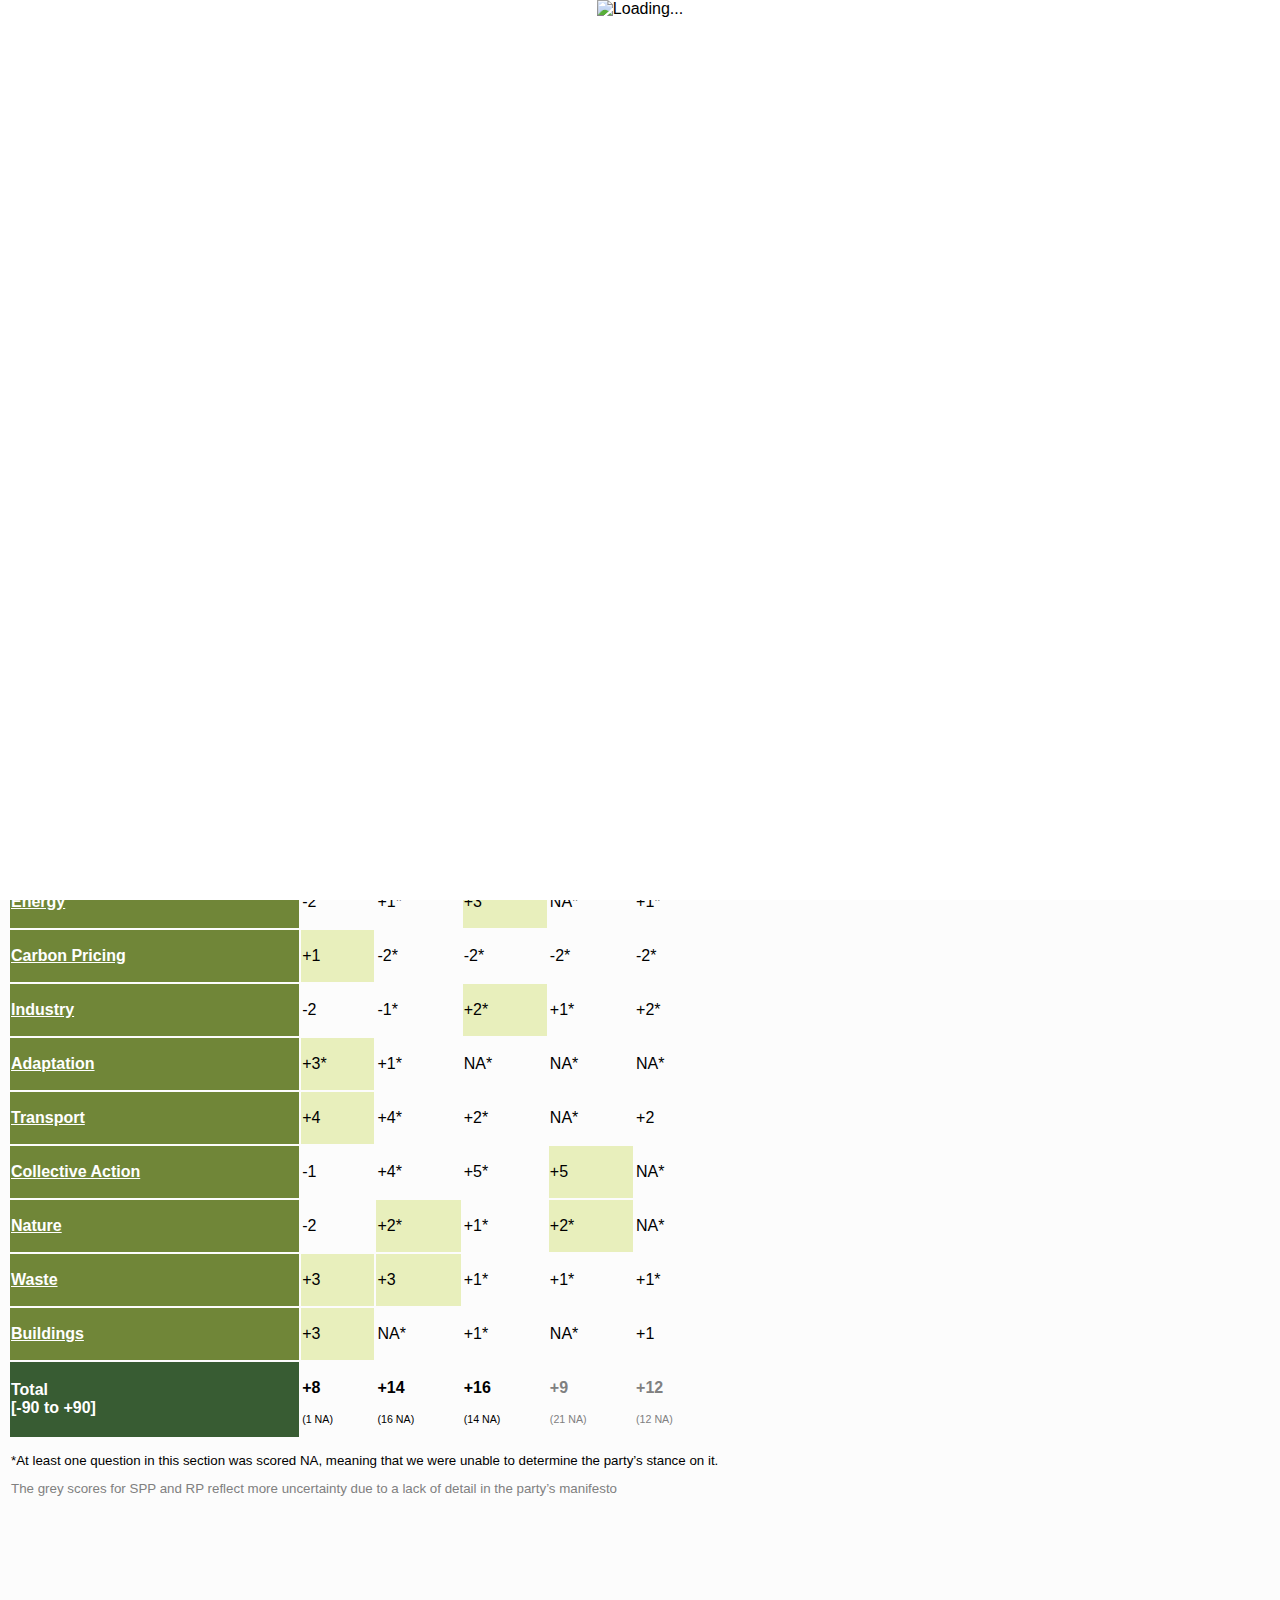
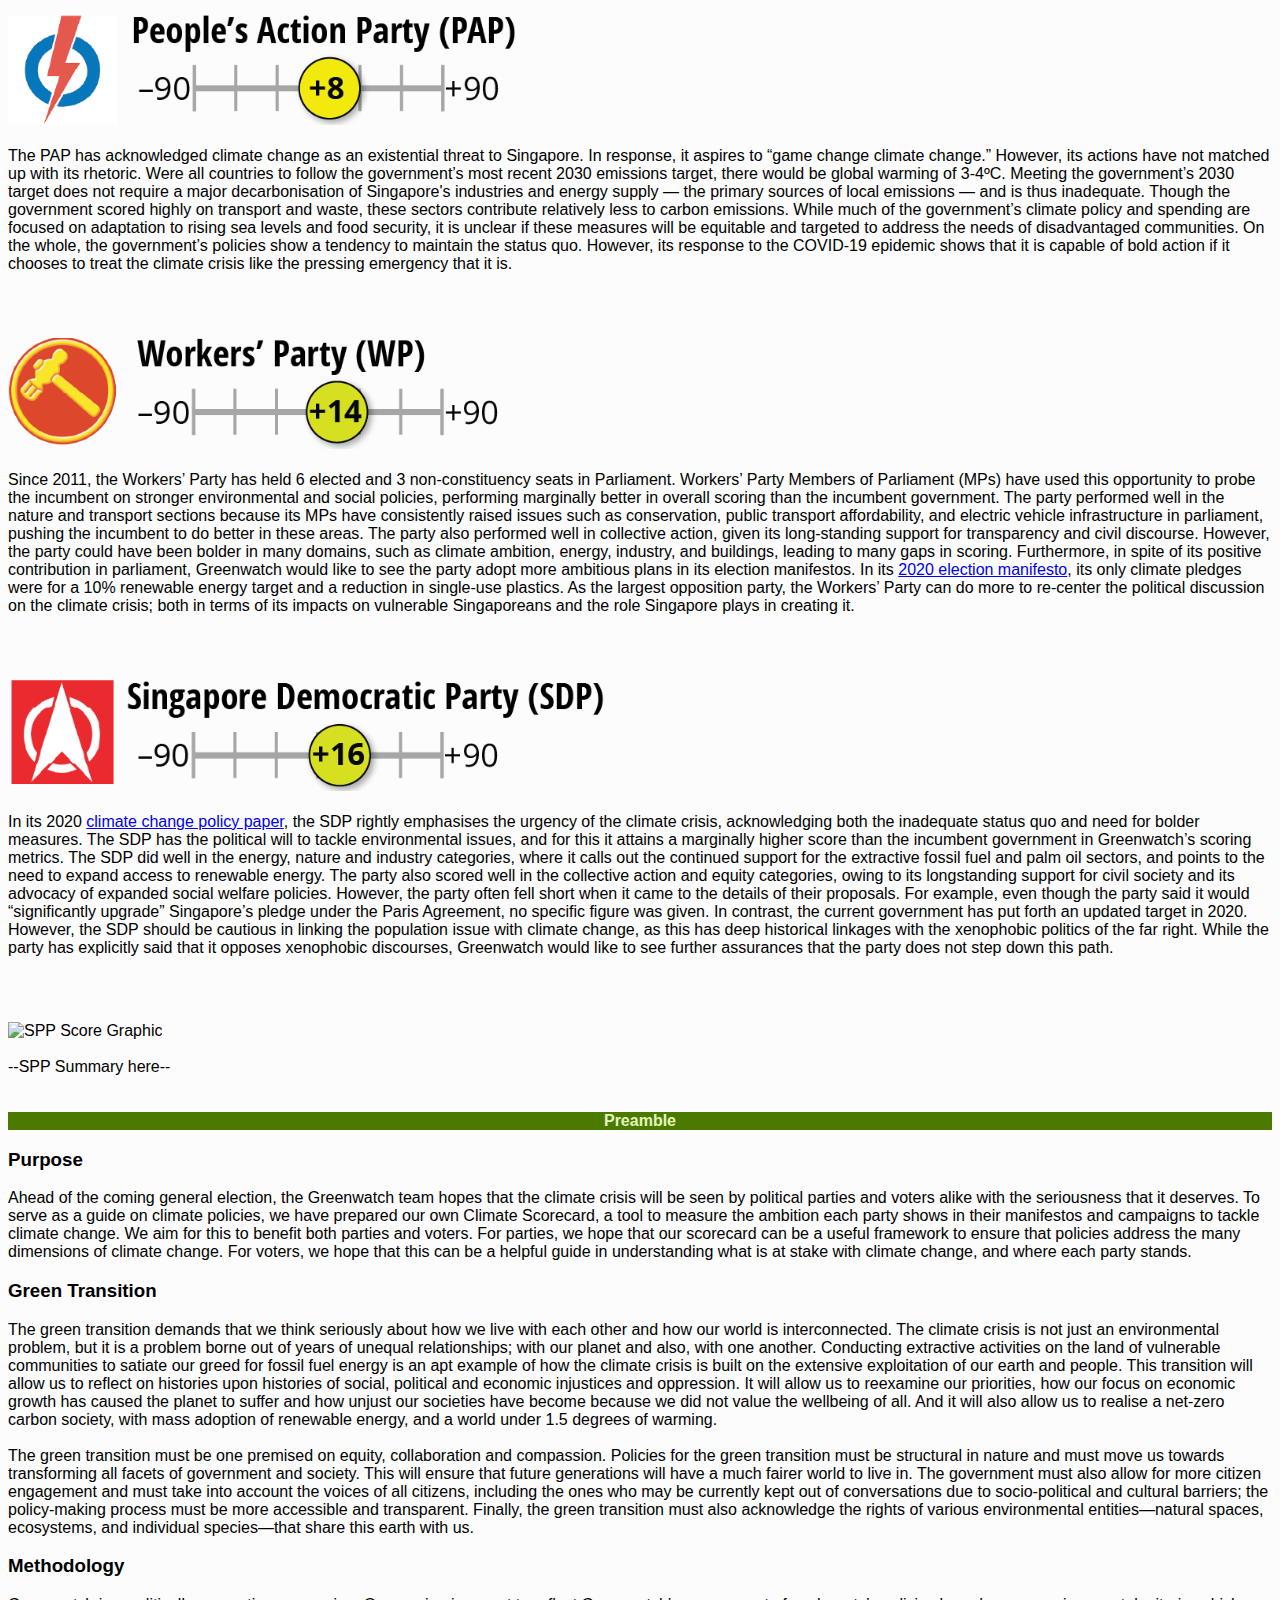
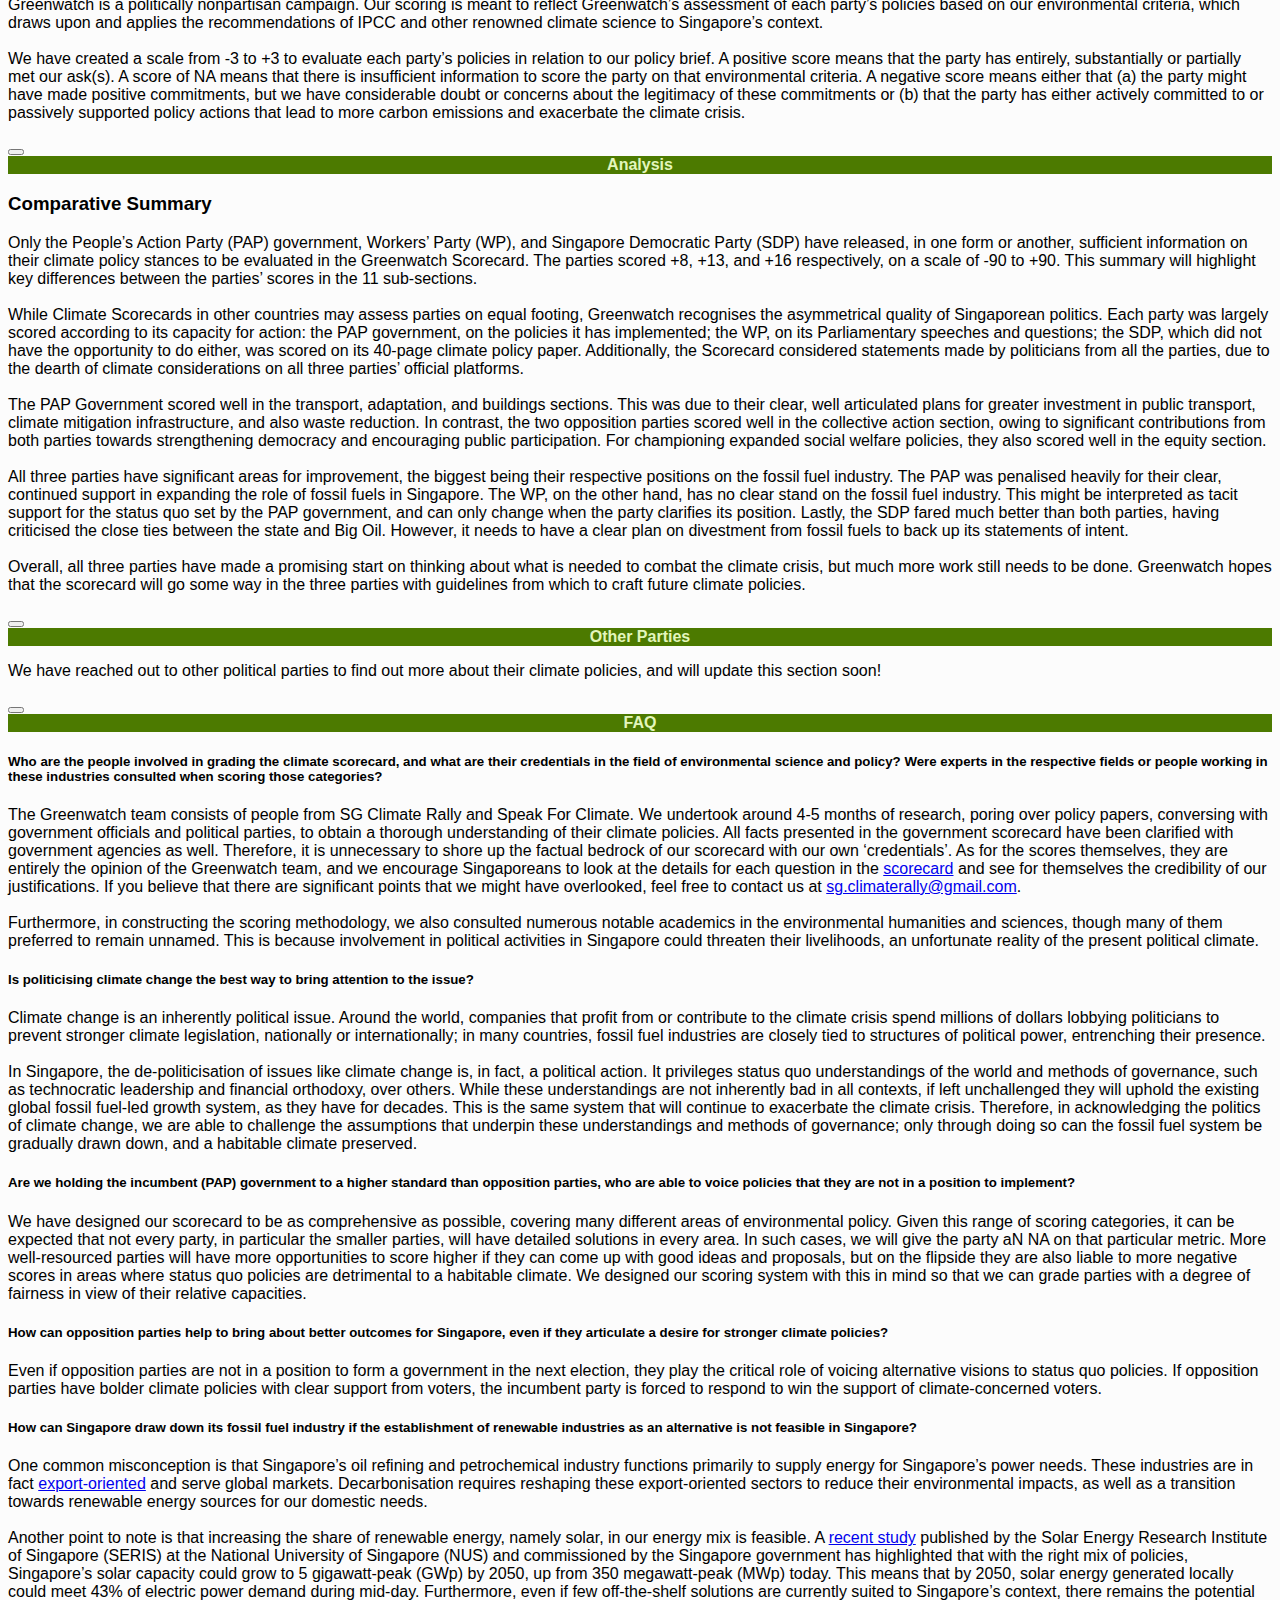
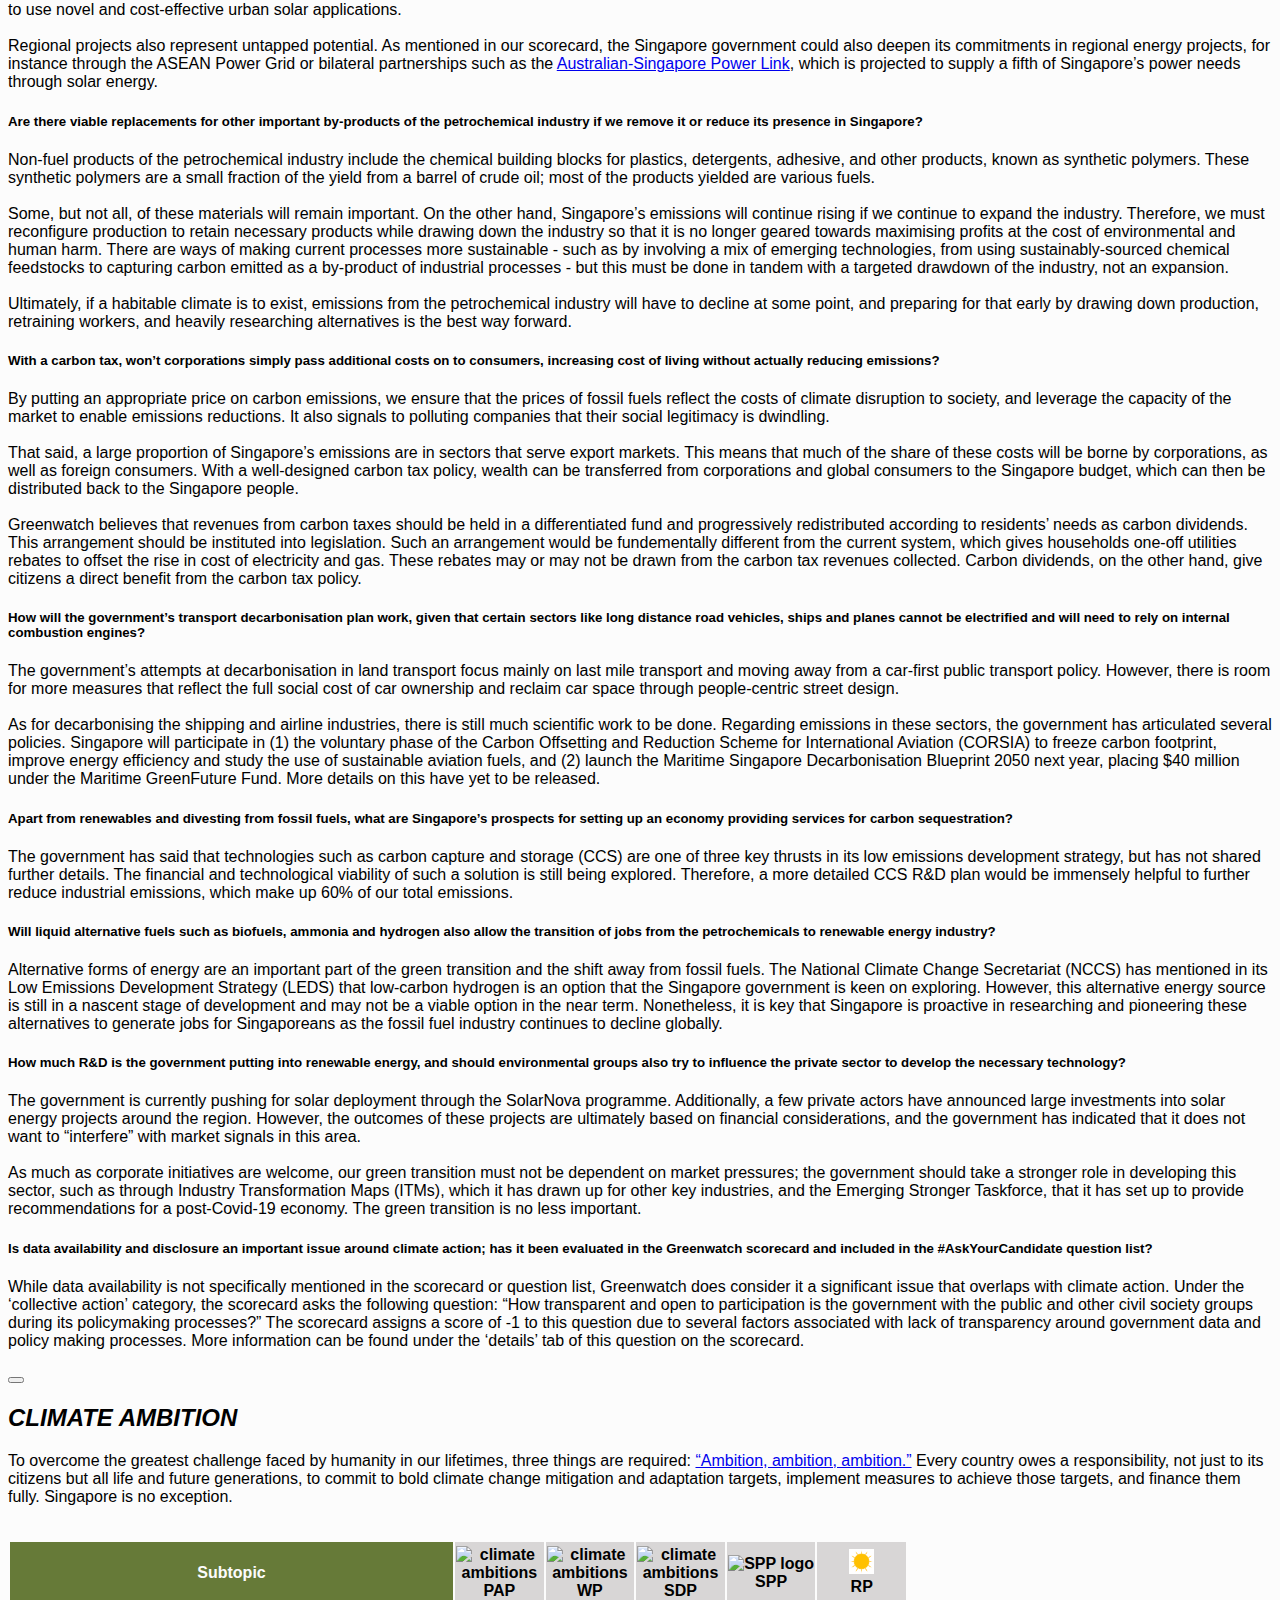
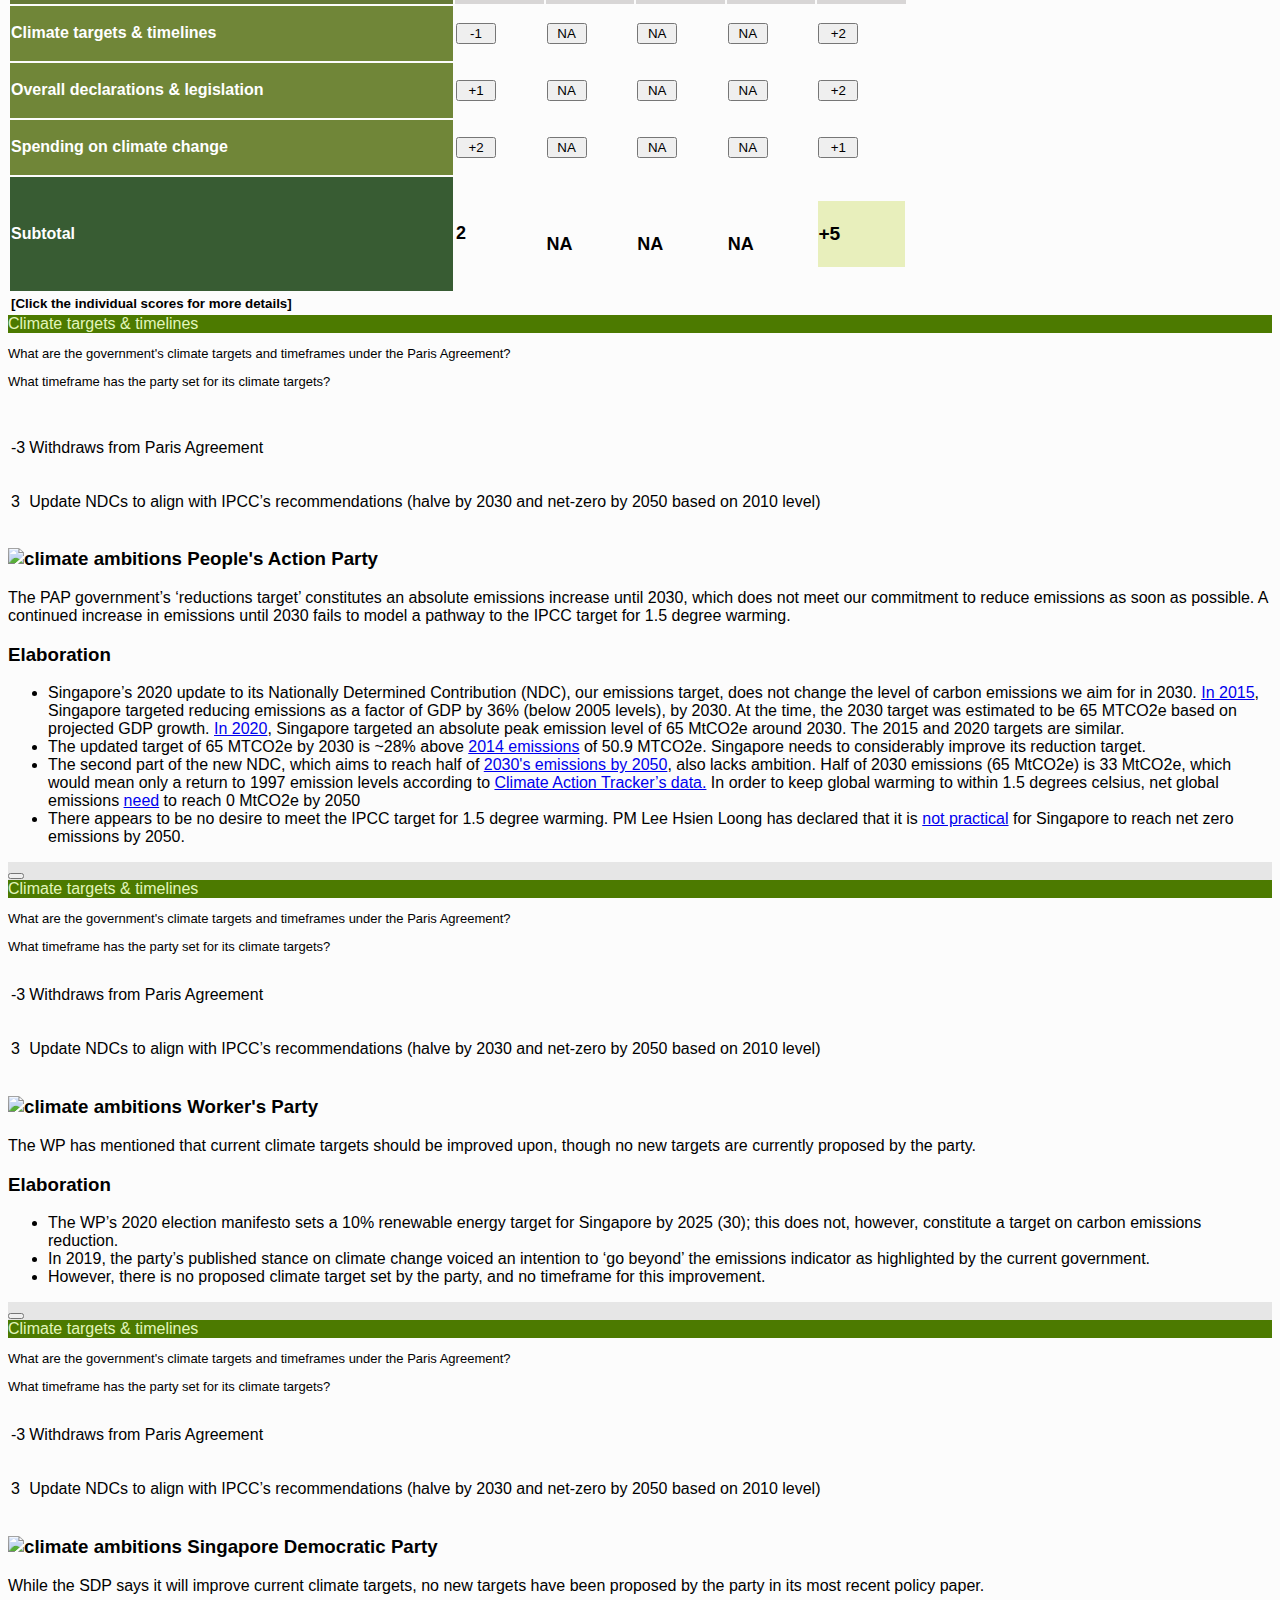
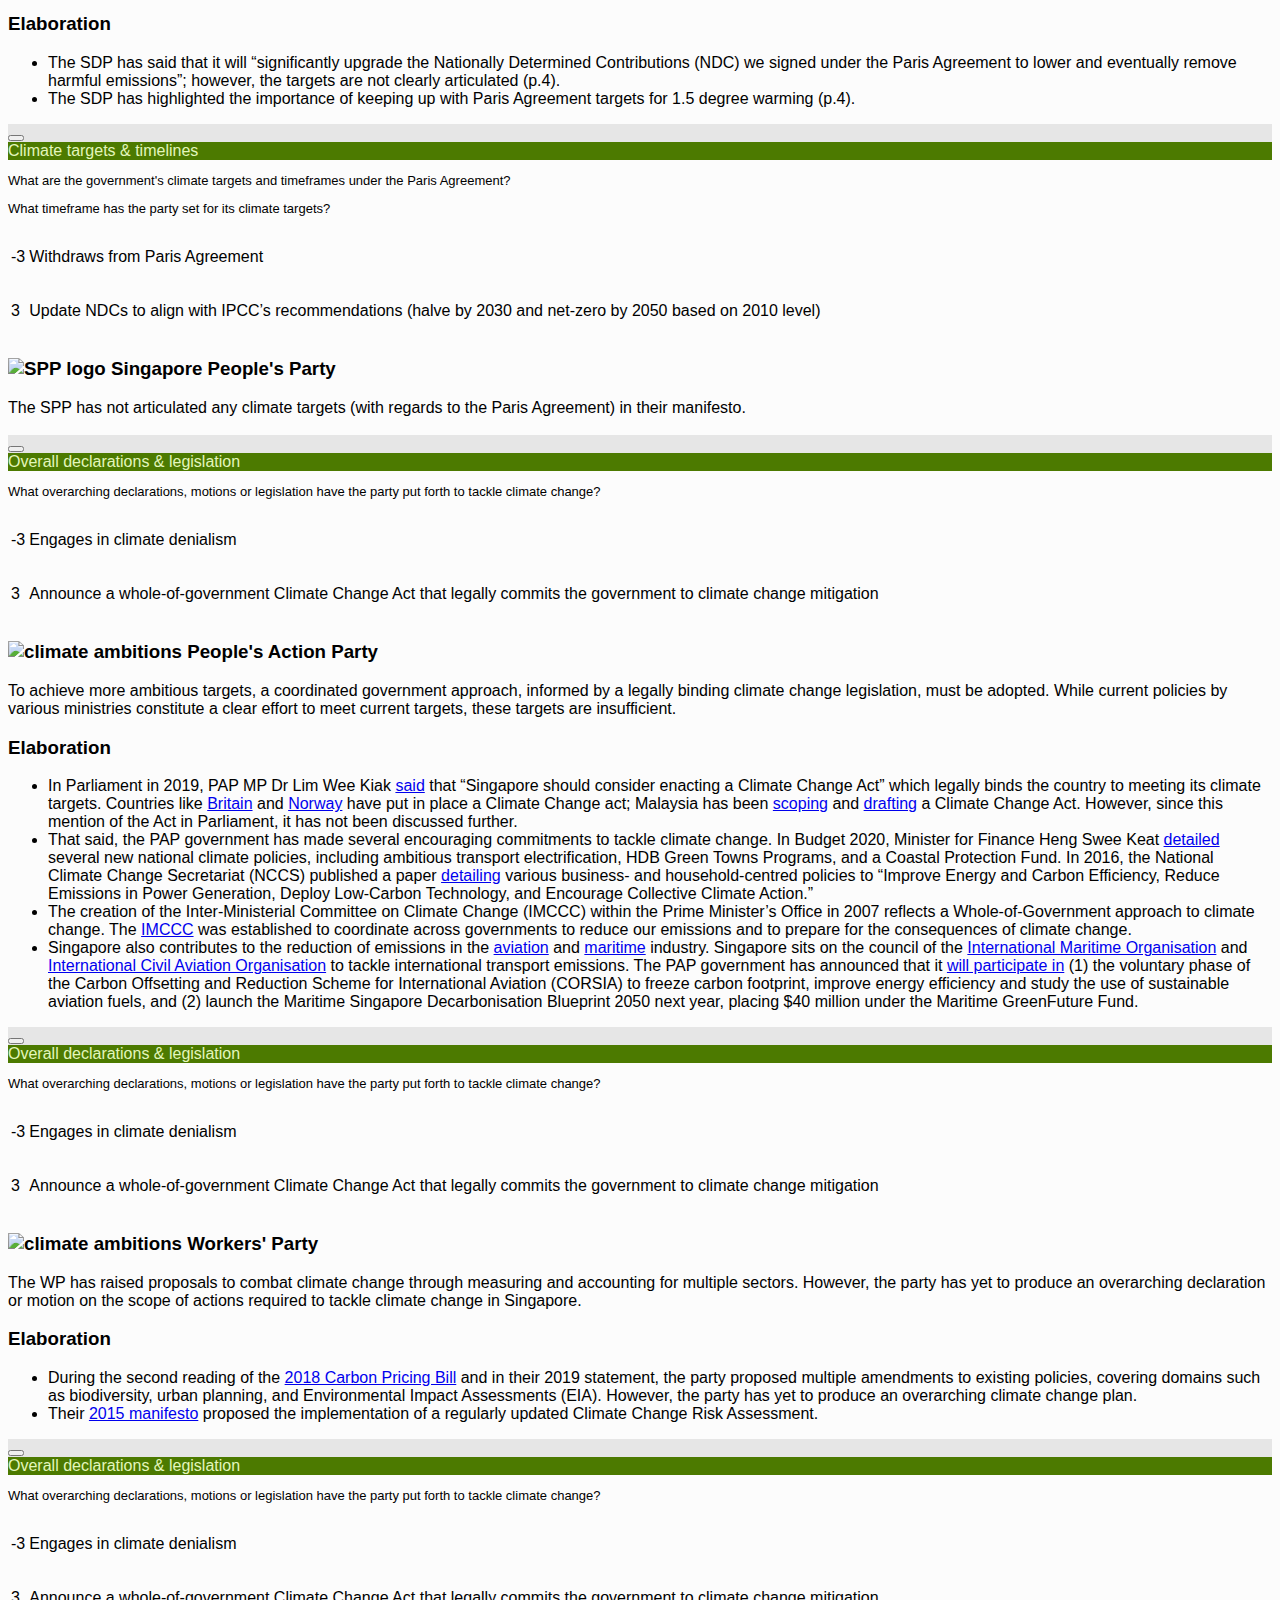
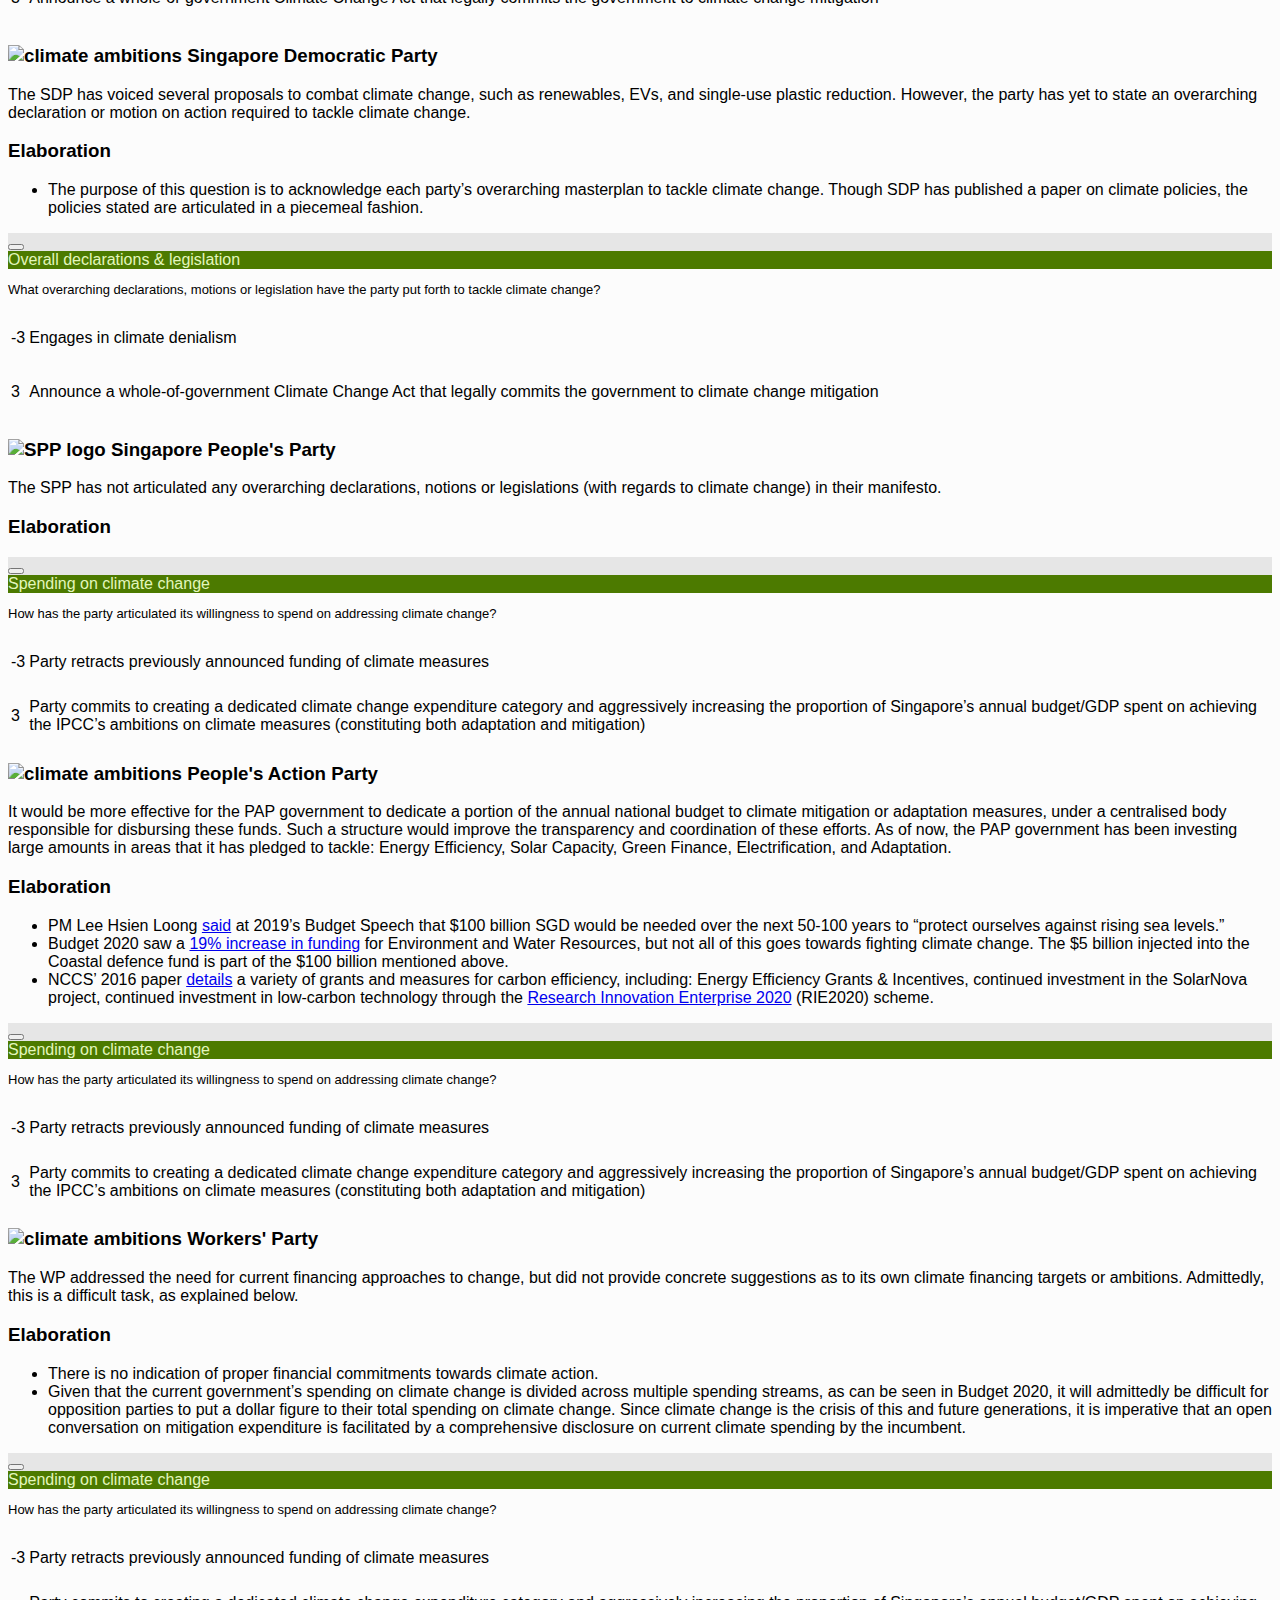
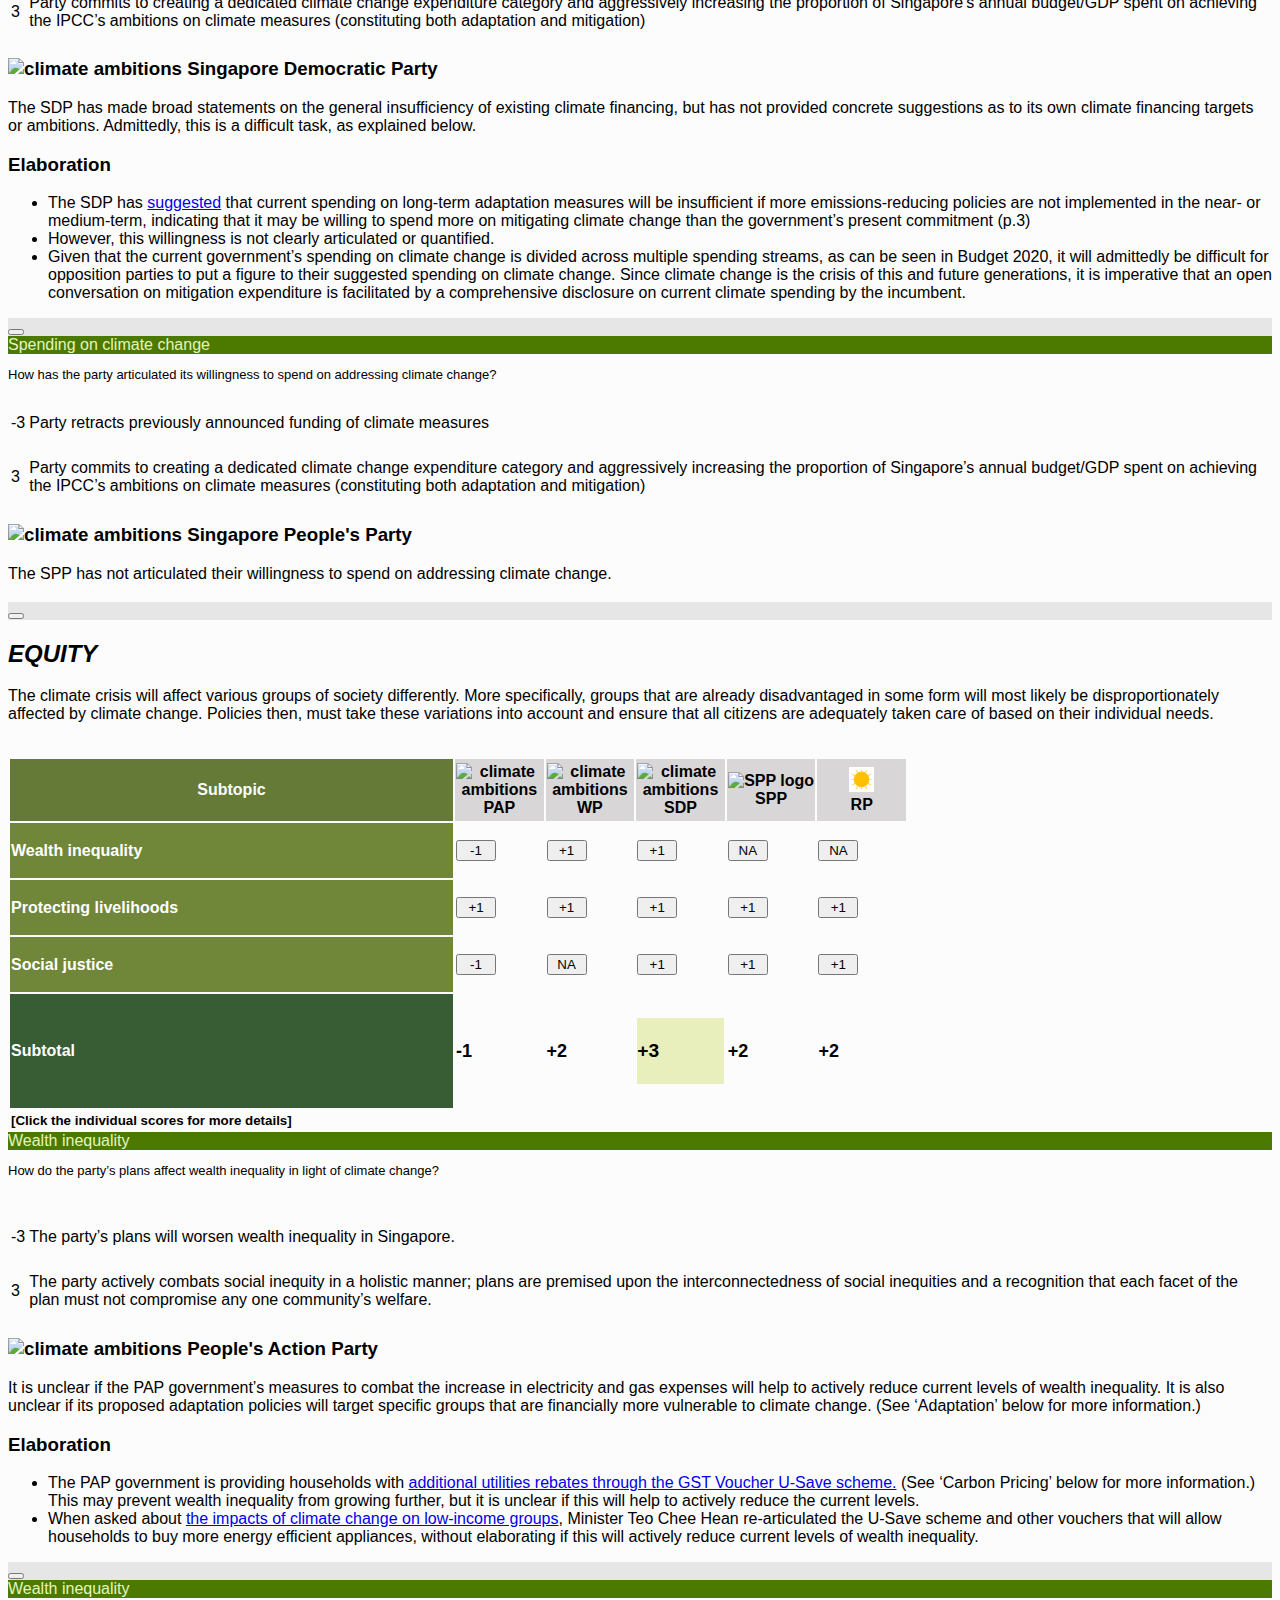
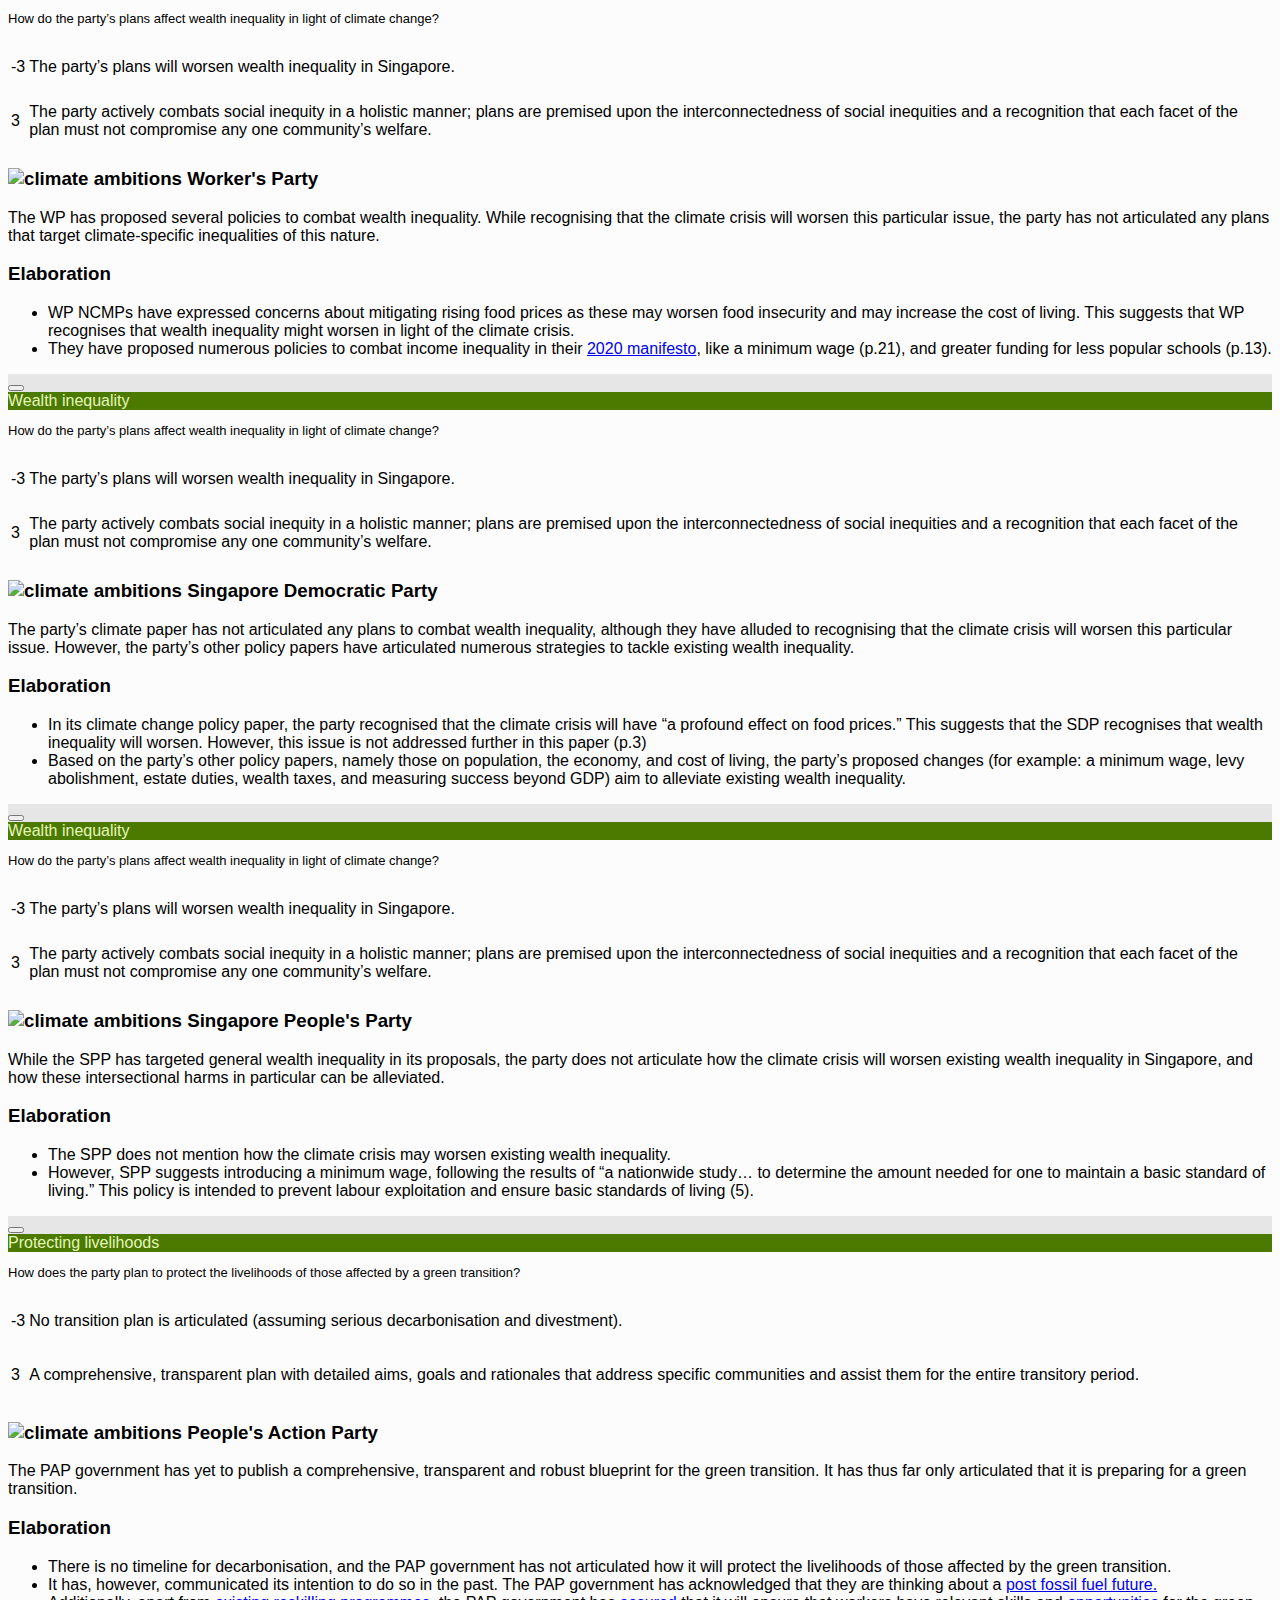
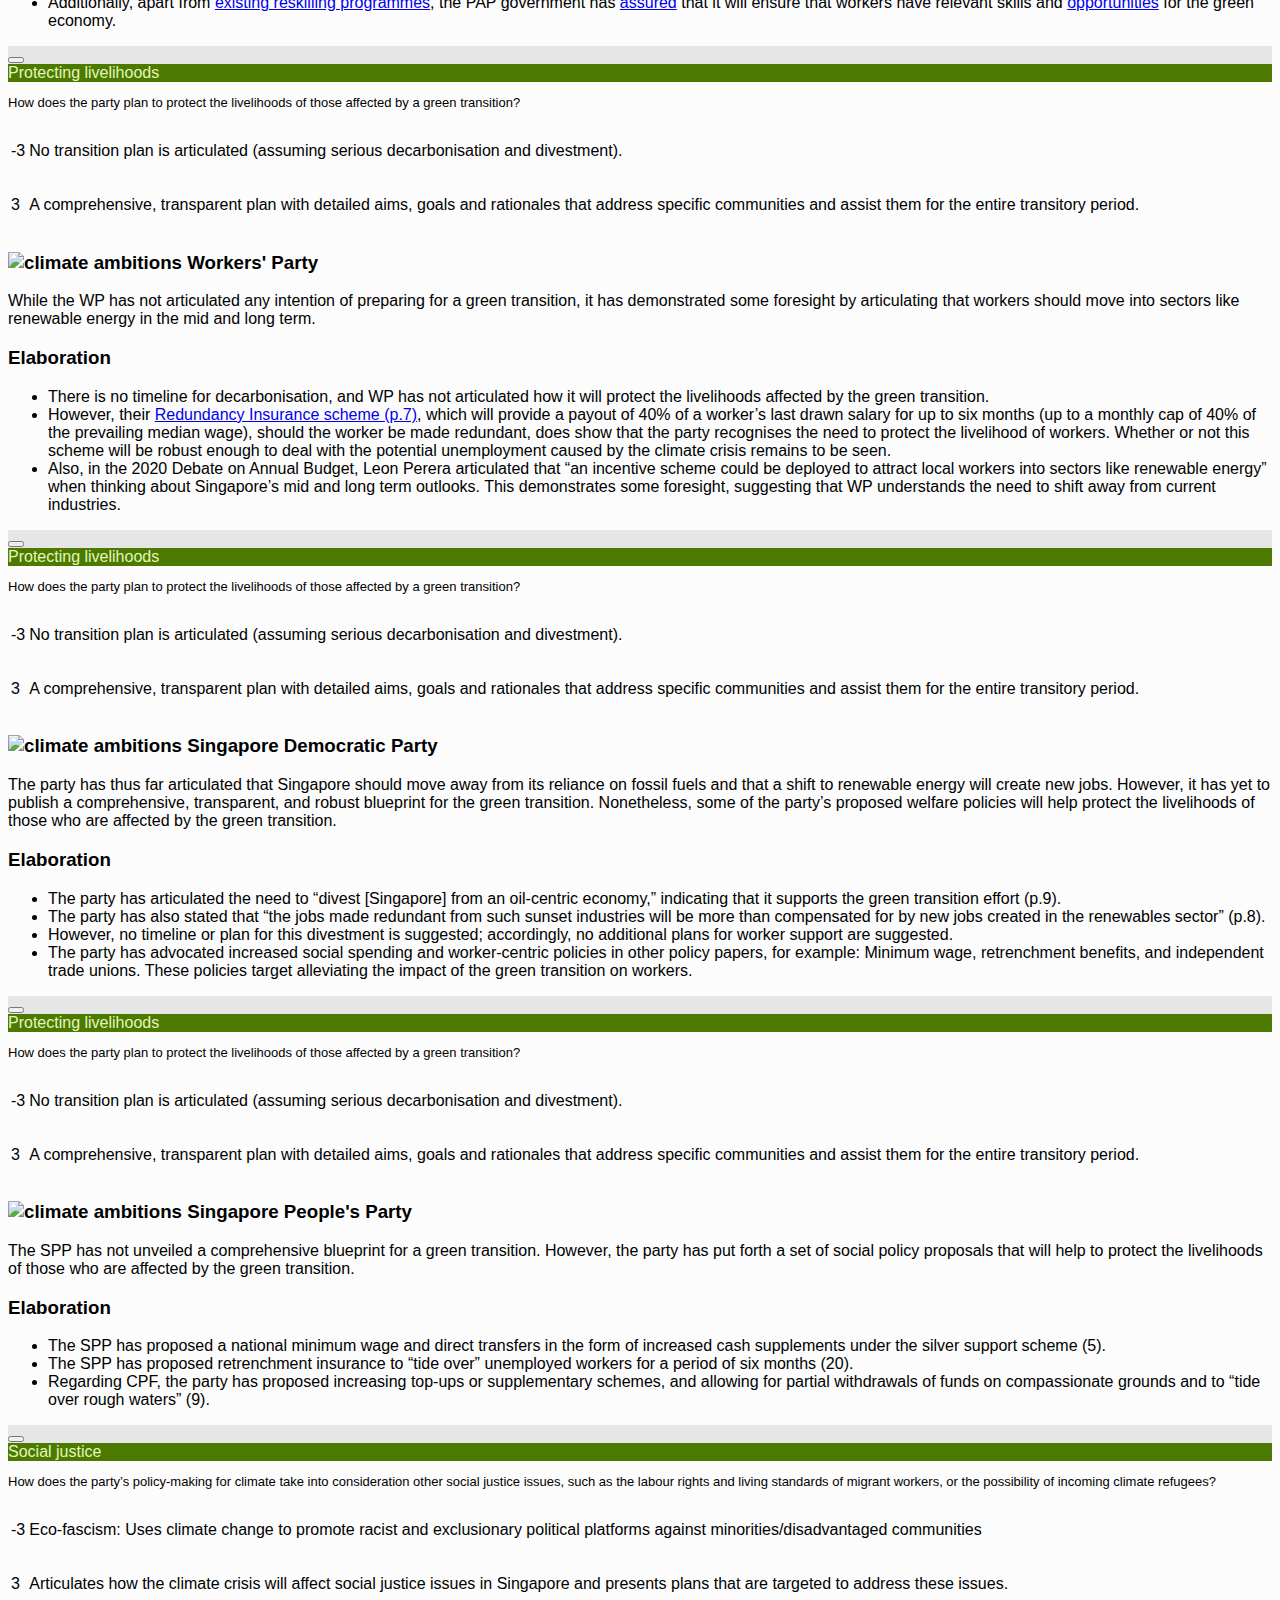
==== commit c4a3d400: "change class for summary table tab" ====
--- a/index.html
+++ b/index.html
@@ -106,28 +106,28 @@
         </div>
         <br>
         <br>
-        <div class="container has-text-centered" style="width: 500px;">
+        <div class="container has-text-centered">
             <!-- Summary Section - Table -->
-            <table class="table is-bordered is-fullwidth is-hoverable" style="max-width: 100px; margin: auto;">
+            <table class="table is-bordered is-fullwidth is-hoverable" >
                 <thead>
                     <tr>
-                    <th style="background-color: #fcfcfc; color: #FCFCFC; width: 25%;"></th>
-                    <th style="background-color: #fcfcfc; text-align: center; width: 13%;">
+                    <th style="background-color: #fcfcfc; color: #FCFCFC; "></th>
+                    <th style="background-color: #fcfcfc; text-align: center; ">
                         <!-- <img src="img/pap_logo.png" alt="" style="margin: auto;"> -->
         
                     </th>
-                    <th style="background-color: #fcfcfc; text-align: center; width: 13%;">
+                    <th style="background-color: #fcfcfc; text-align: center; ">
                         <!-- <img src="img/wp_logo.png" alt=""  style="margin: auto;"> -->
         
                     </th>
-                    <th style="background-color: #fcfcfc; text-align: center; width: 13%;">
+                    <th style="background-color: #fcfcfc; text-align: center; ">
                         <!-- <img src="img/sdP-logo.png" alt=""  style="margin: auto;"> -->
         
                     </th>
-                    <th style="background-color: #fcfcfc; text-align: center; width: 13%;">
+                    <th style="background-color: #fcfcfc; text-align: center; ">
                         <!-- <img src="img/spp_logo.png" alt="SPP logo"  style="margin: auto;"> -->
                     </th>
-                    <th style="background-color: #fcfcfc; text-align: center; width: 13%;">
+                    <th style="background-color: #fcfcfc; text-align: center;">
                         <!-- <img src="img/rp_logo.png" alt="RP logo"  style="margin: auto;"> -->
                     </th>
                     
@@ -176,7 +176,7 @@
                         </tr>
                         <tr>
                             <td style="background-color: #708638; color: #FFFFFF; ">
-                                <p><b><a href="#climate-Ambition" style="color: #ffffff;">Climate Ambition</a></b></p>
+                                <p class="example"><b><a href="#climate-Ambition" style="color: #ffffff;">Climate Ambition</a></b></p>
                             </td>
                             <td >
                                 <p>
--- a/css/style.css
+++ b/css/style.css
@@ -3,15 +3,23 @@
   font-family: "Arial";
 }
 
+p.example {
+  font-size: medium;
+}
+
+@media screen and (max-width: 600px) {
+  p.example {
+    font-size: small;
+  }
+}
+
 @media (max-width: 900px) 
 {
-    #tab
+    summaryTab
     {
-        display: none;
+        font-size: 8pt;
     }
 }
-
-
 .sticky {
   position: absolute;
   top: 45px;
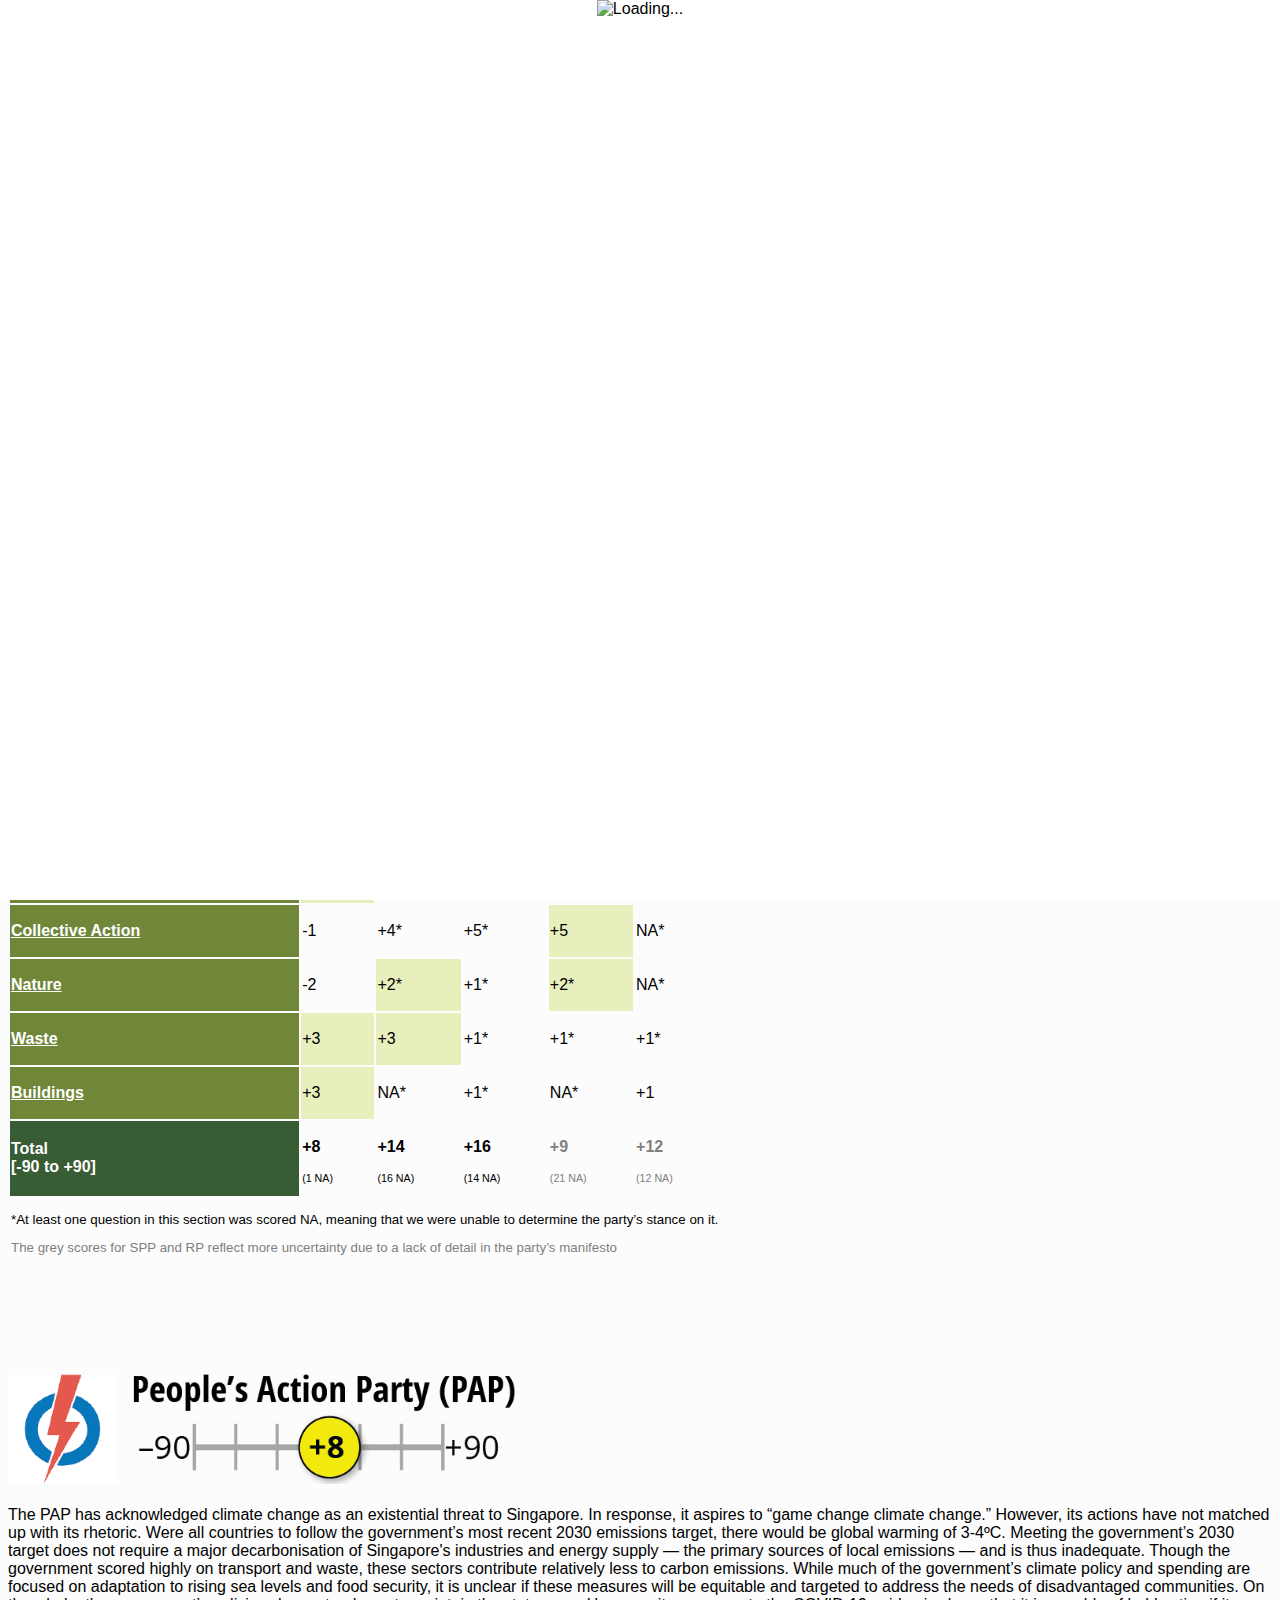
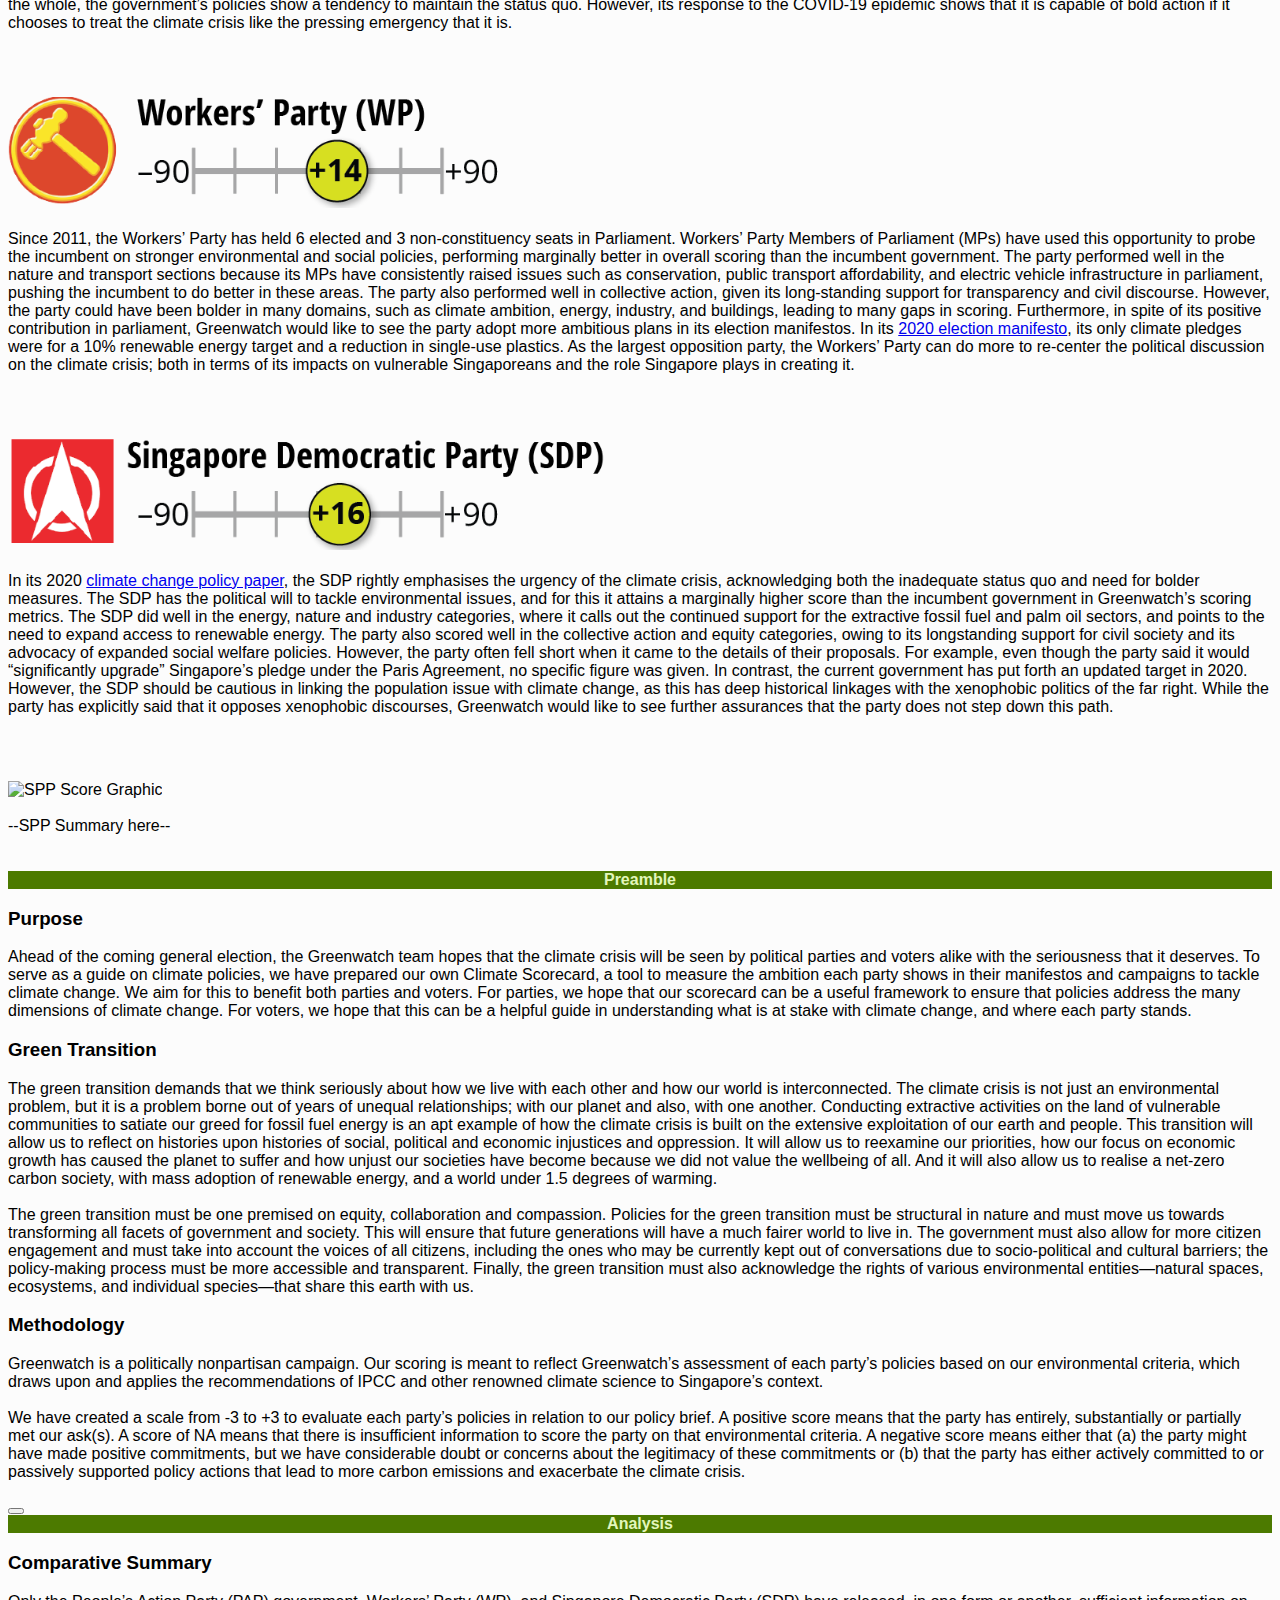
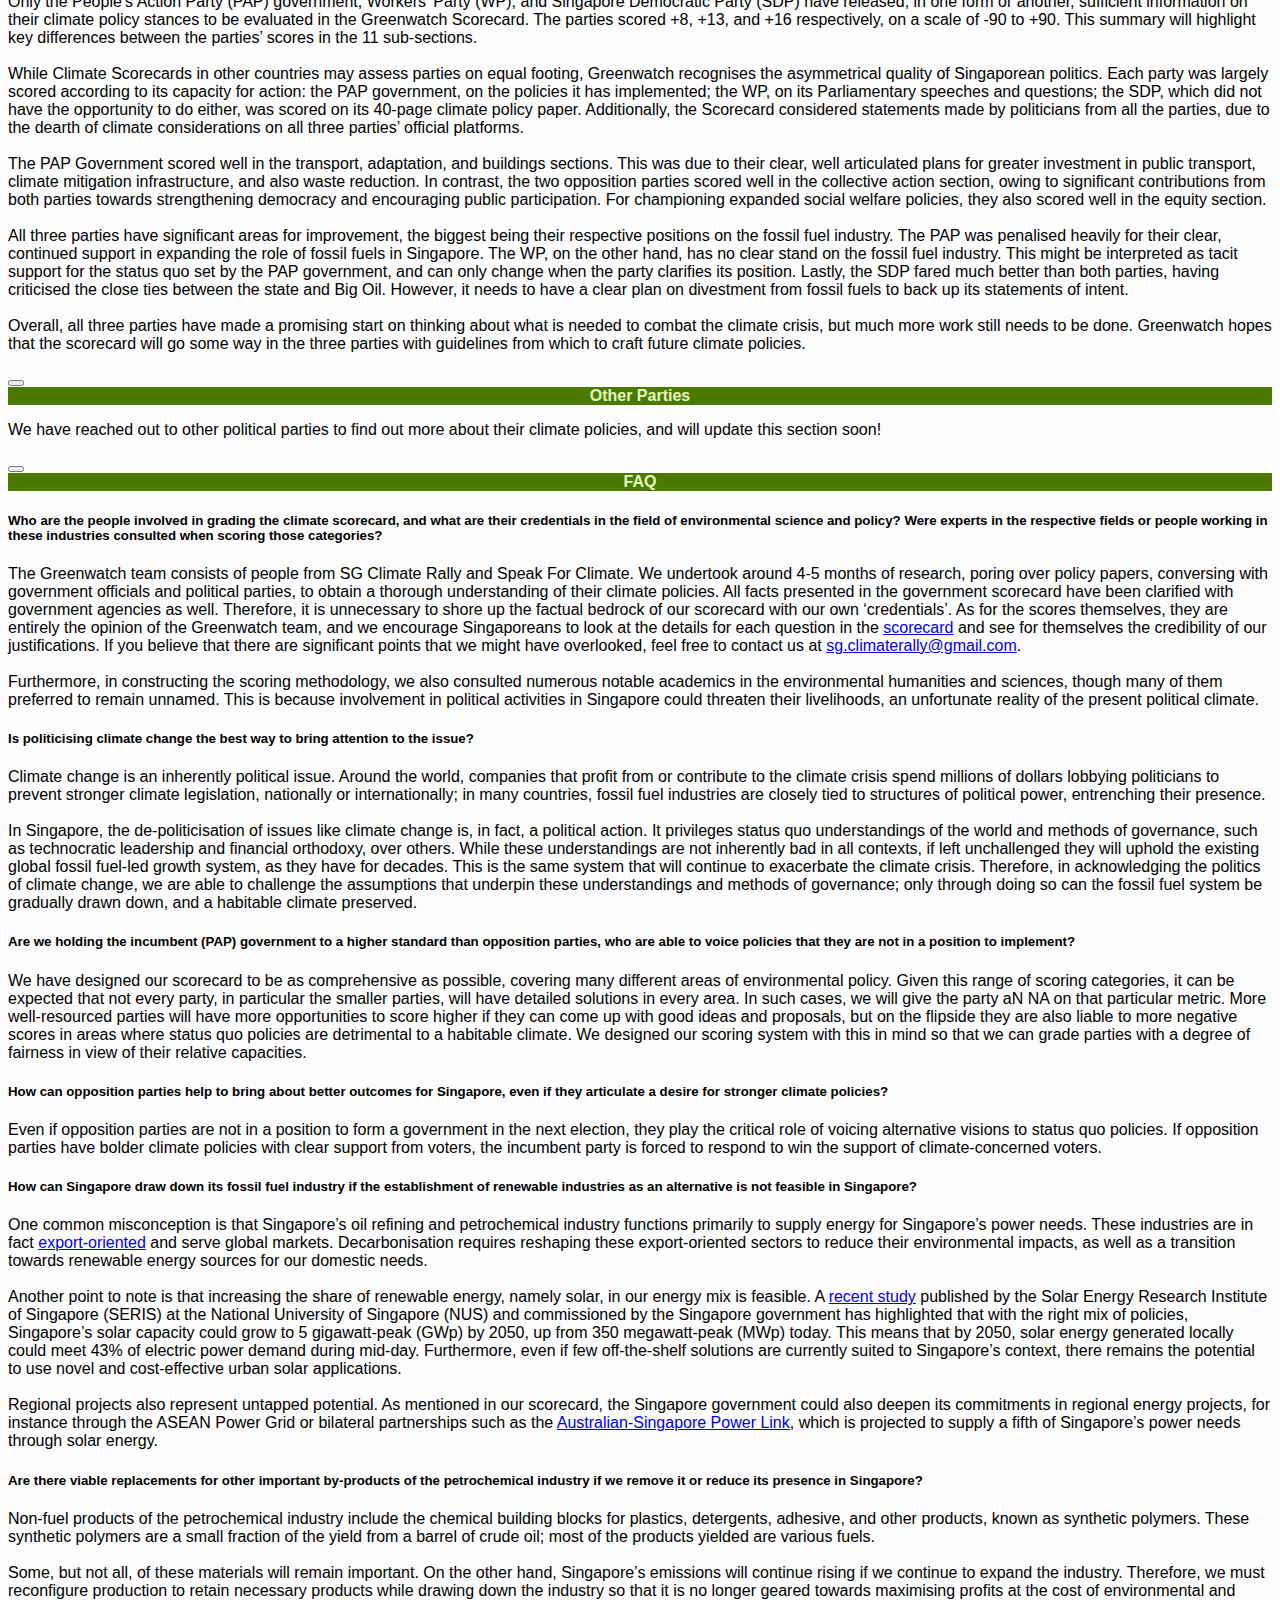
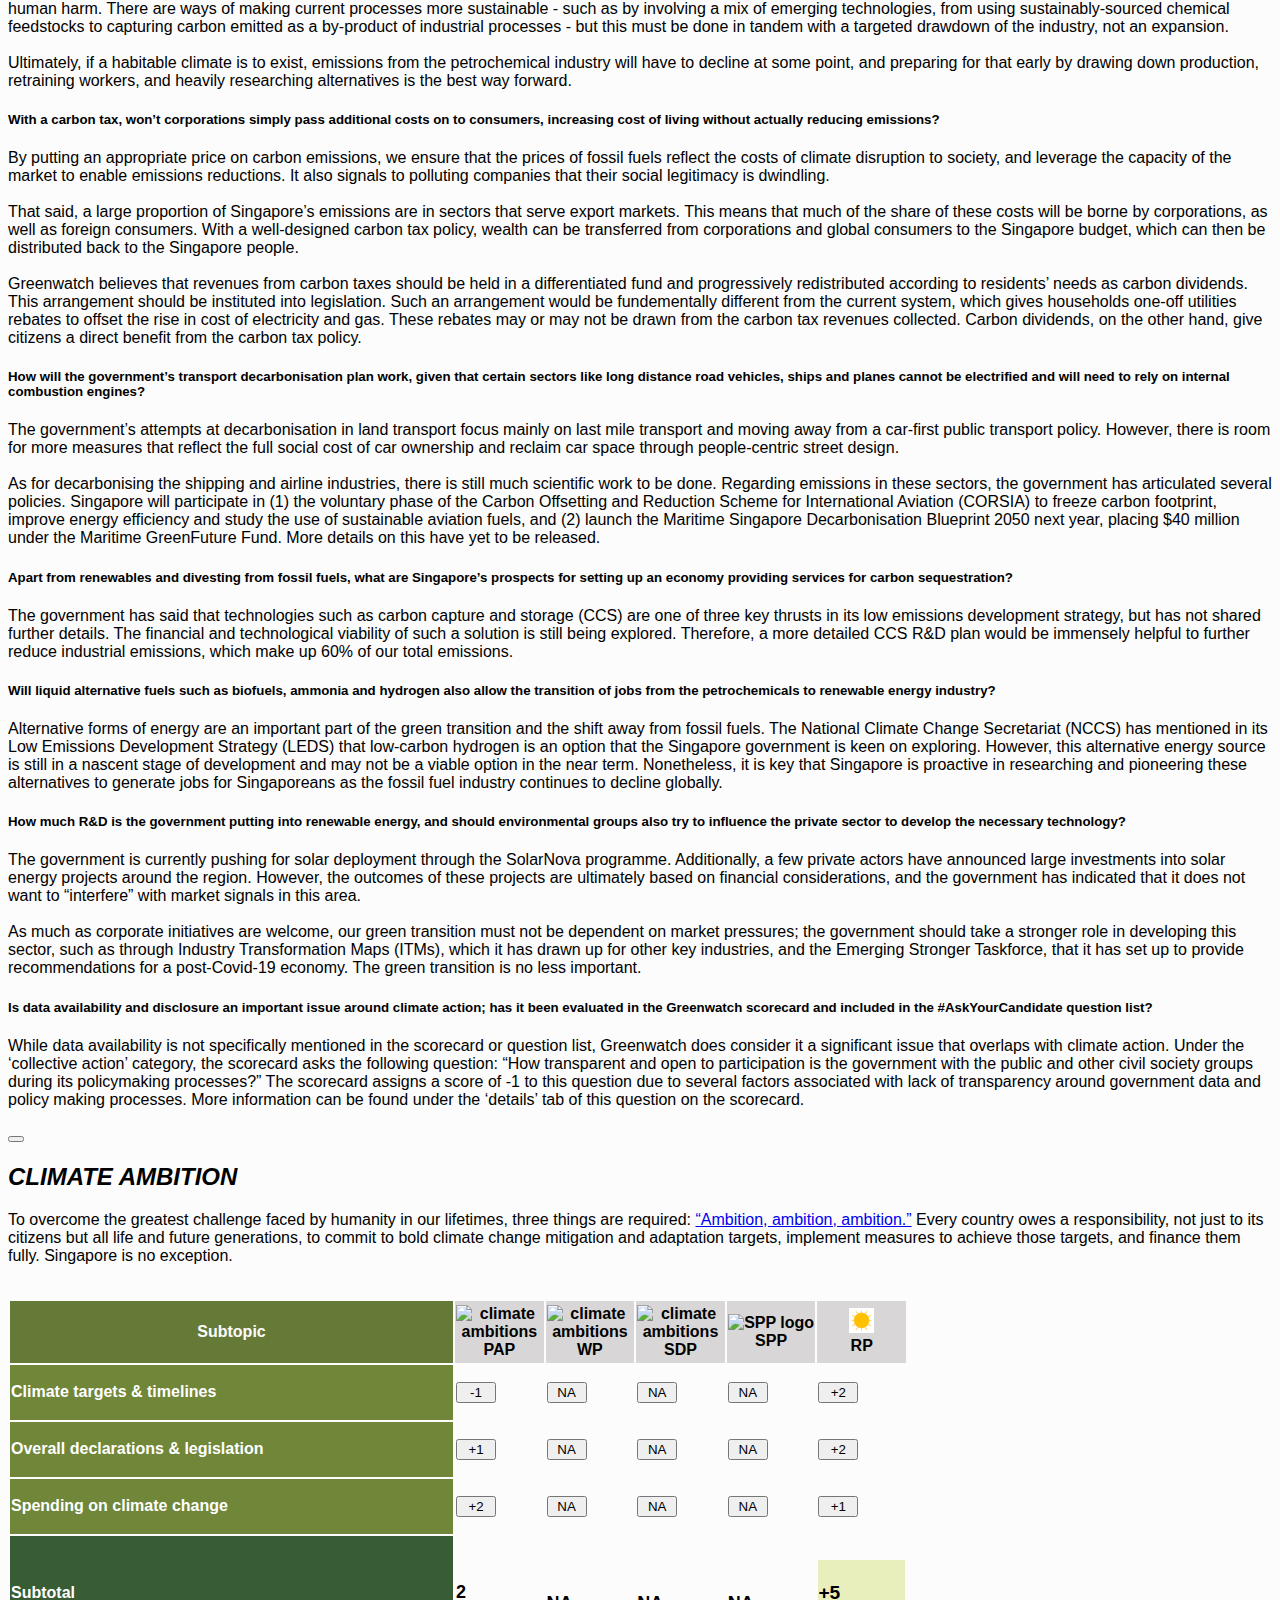
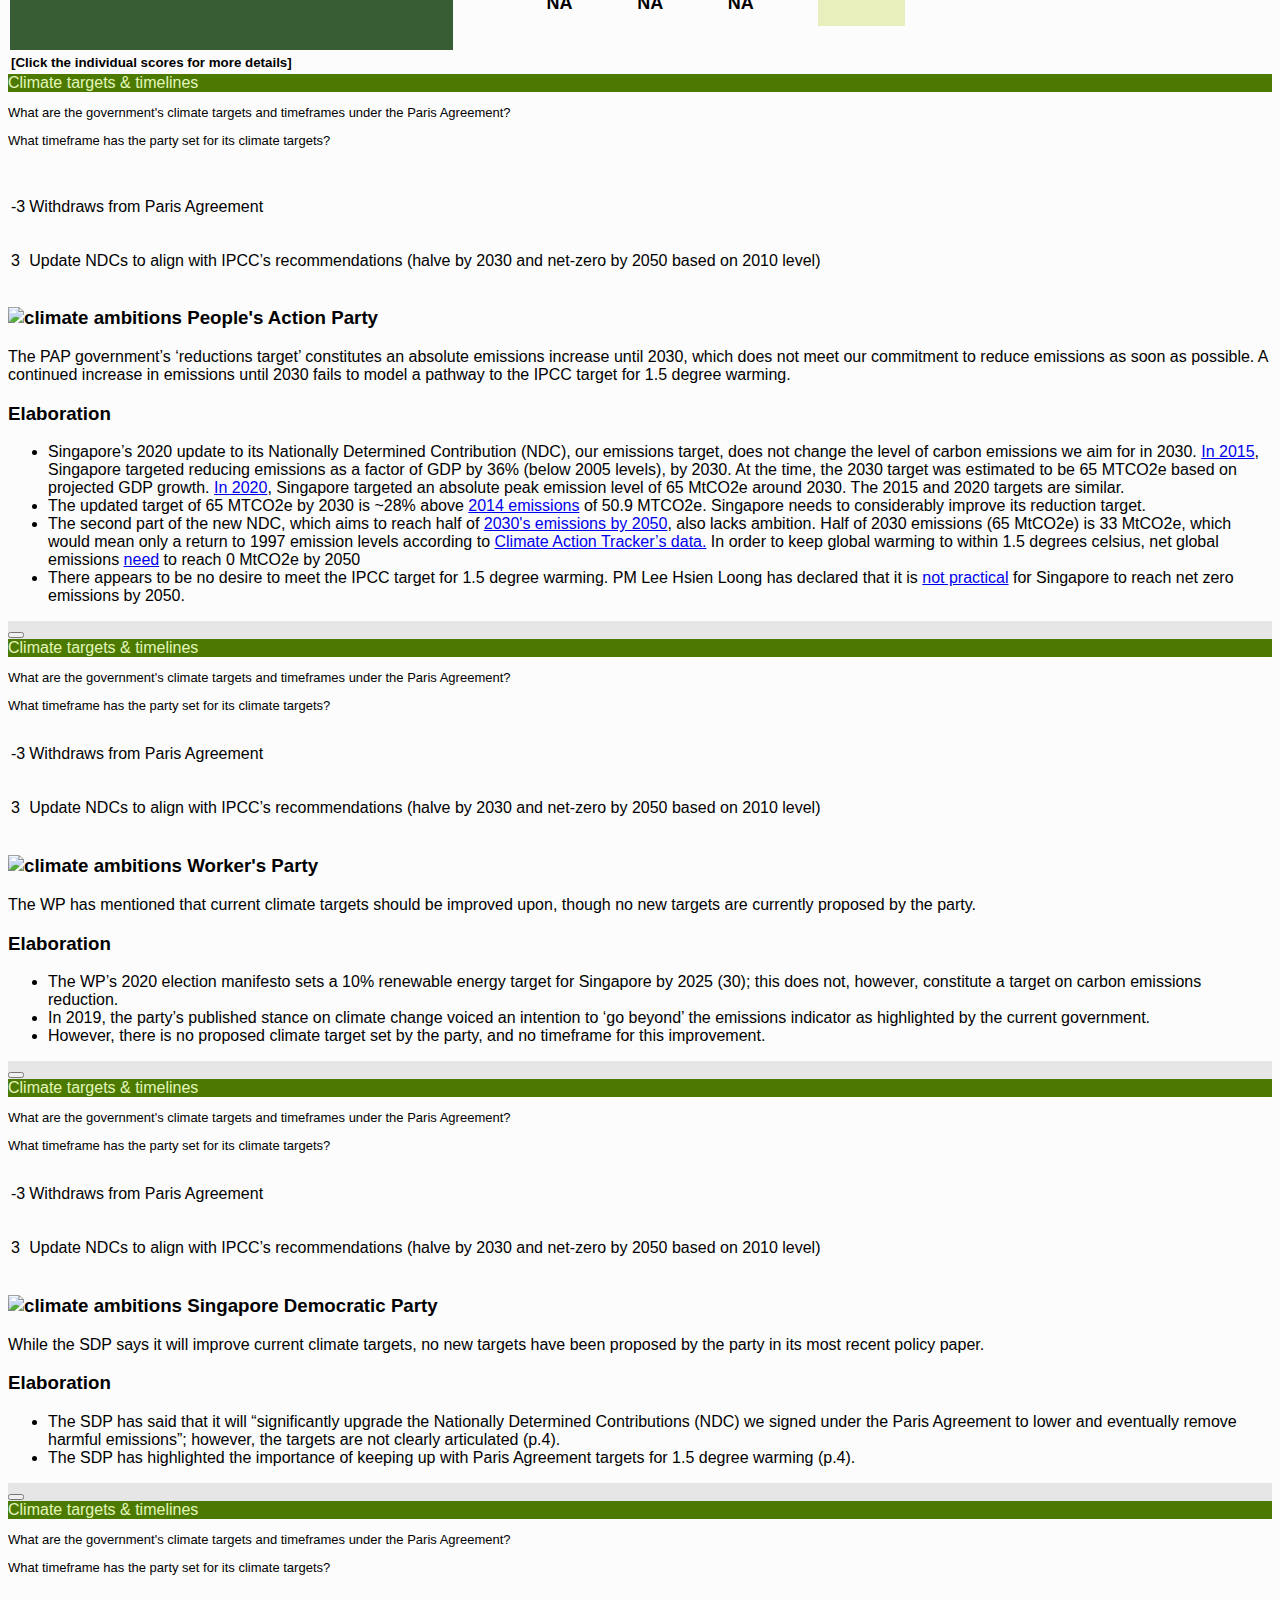
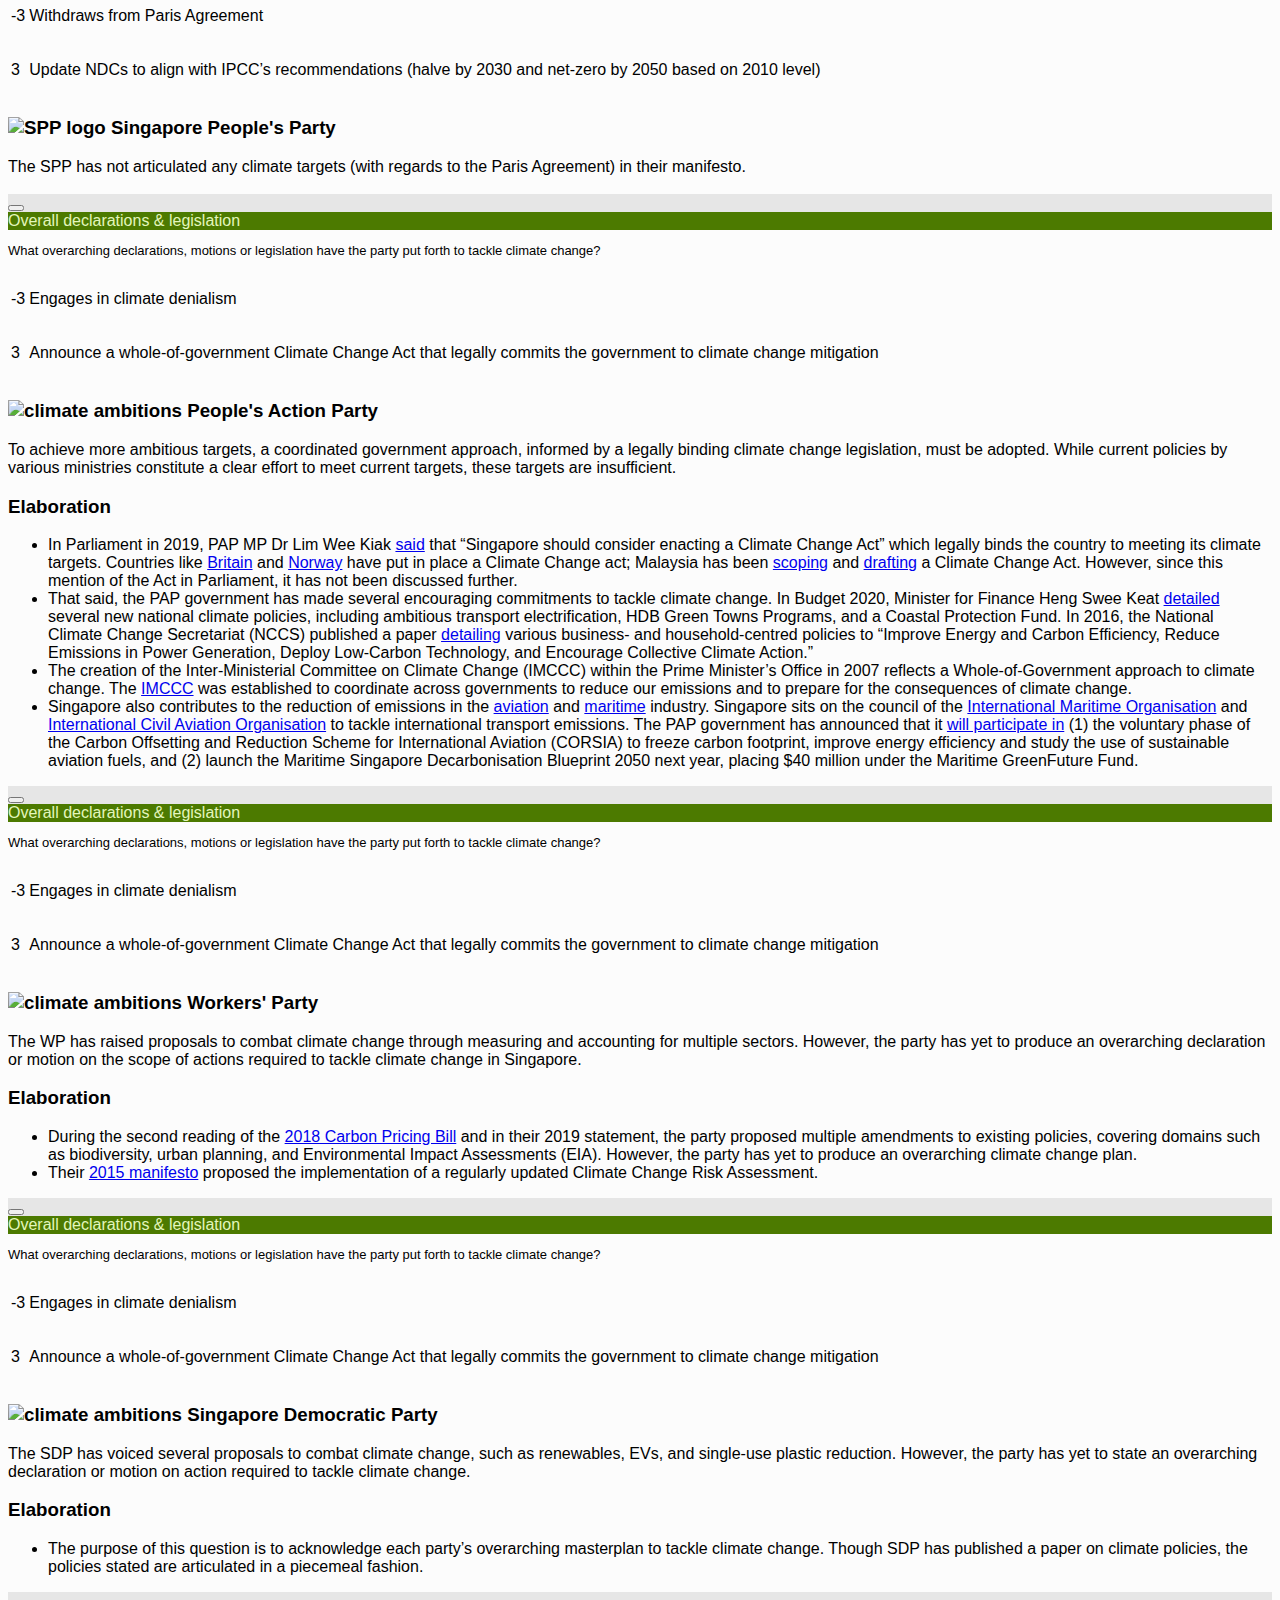
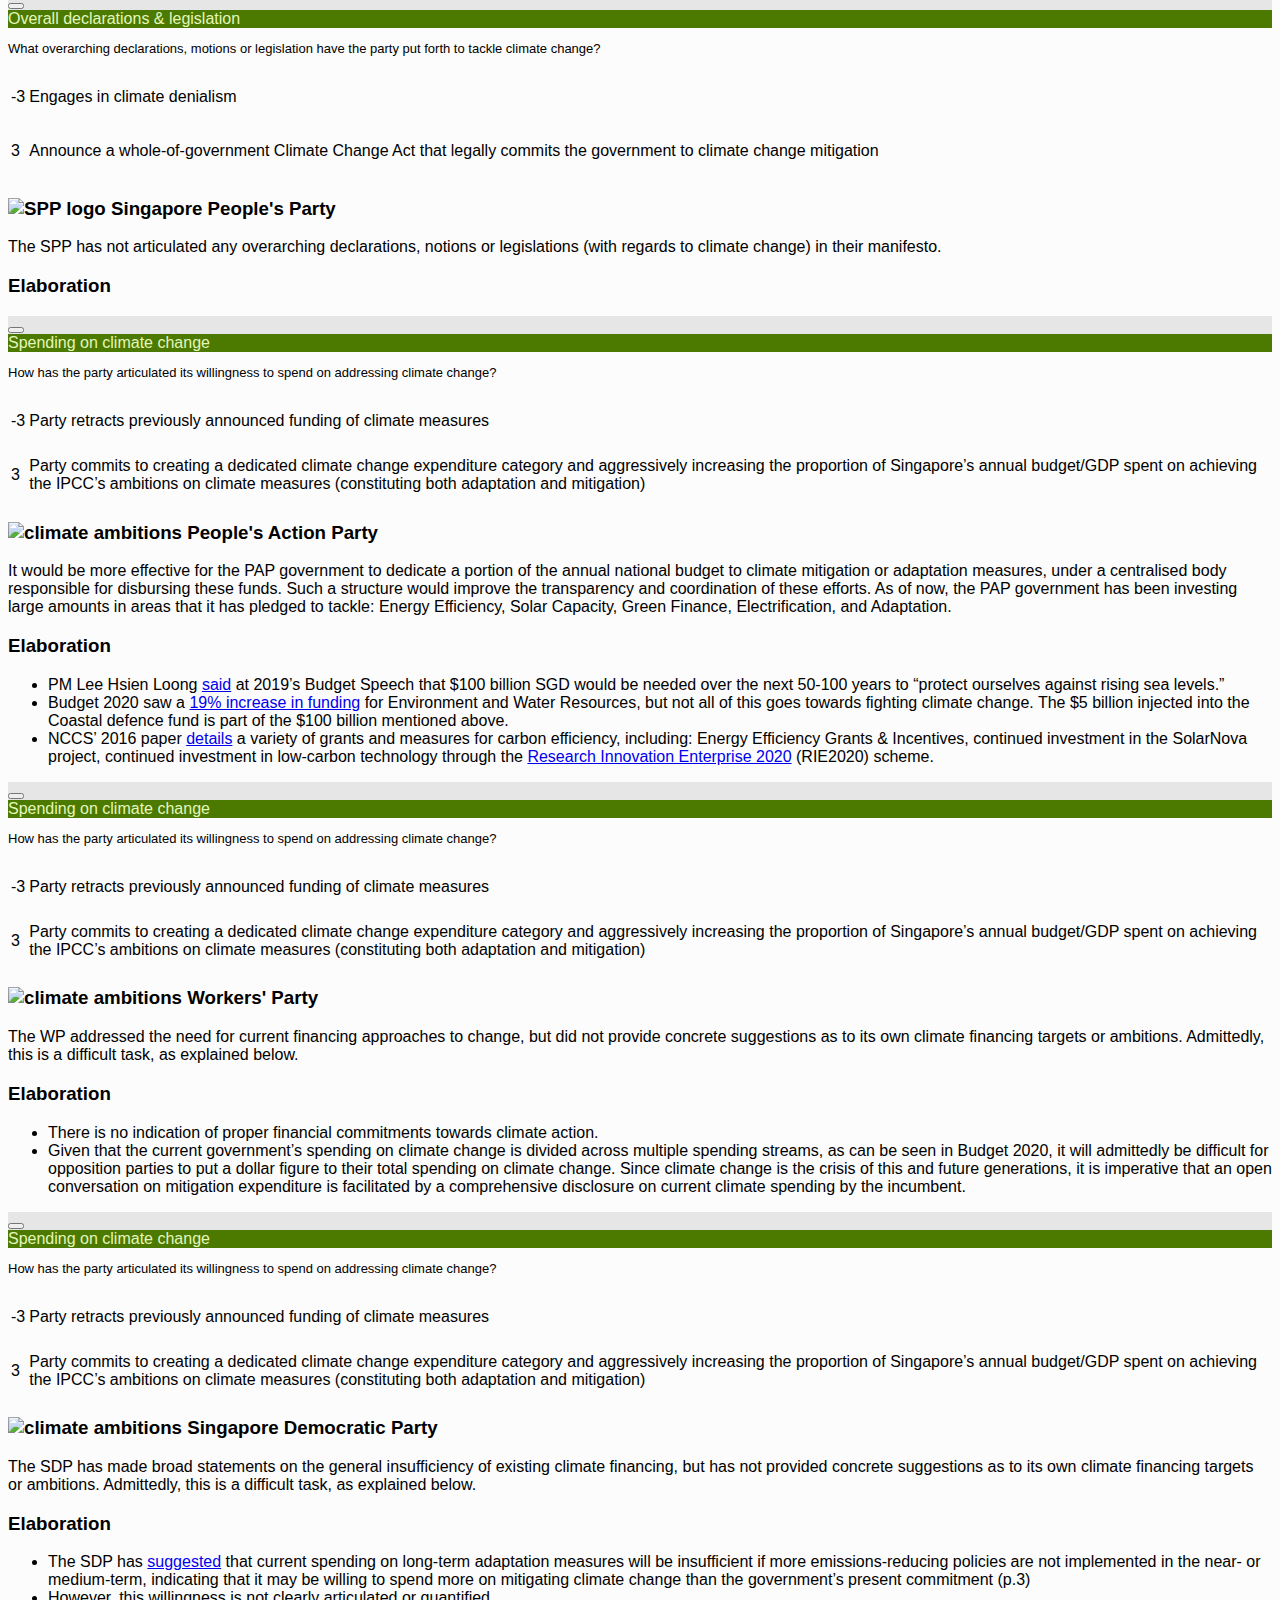
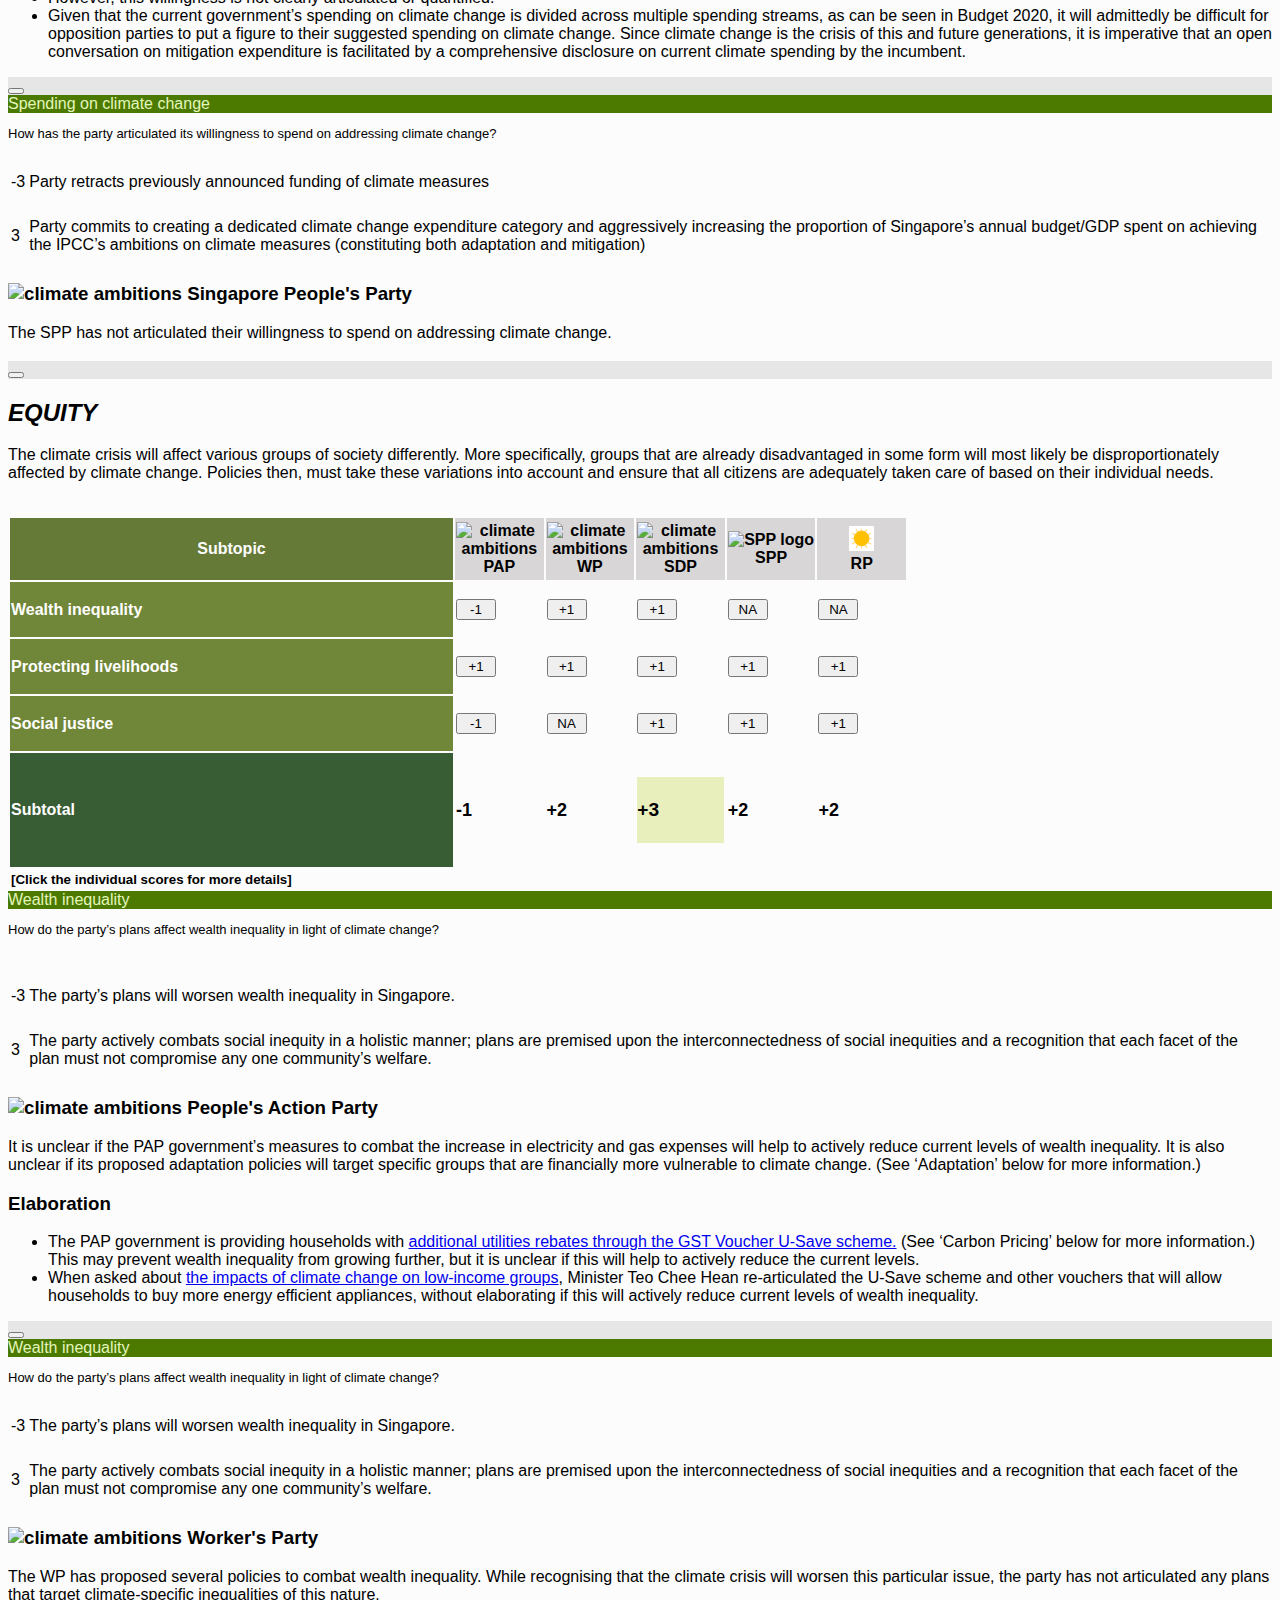
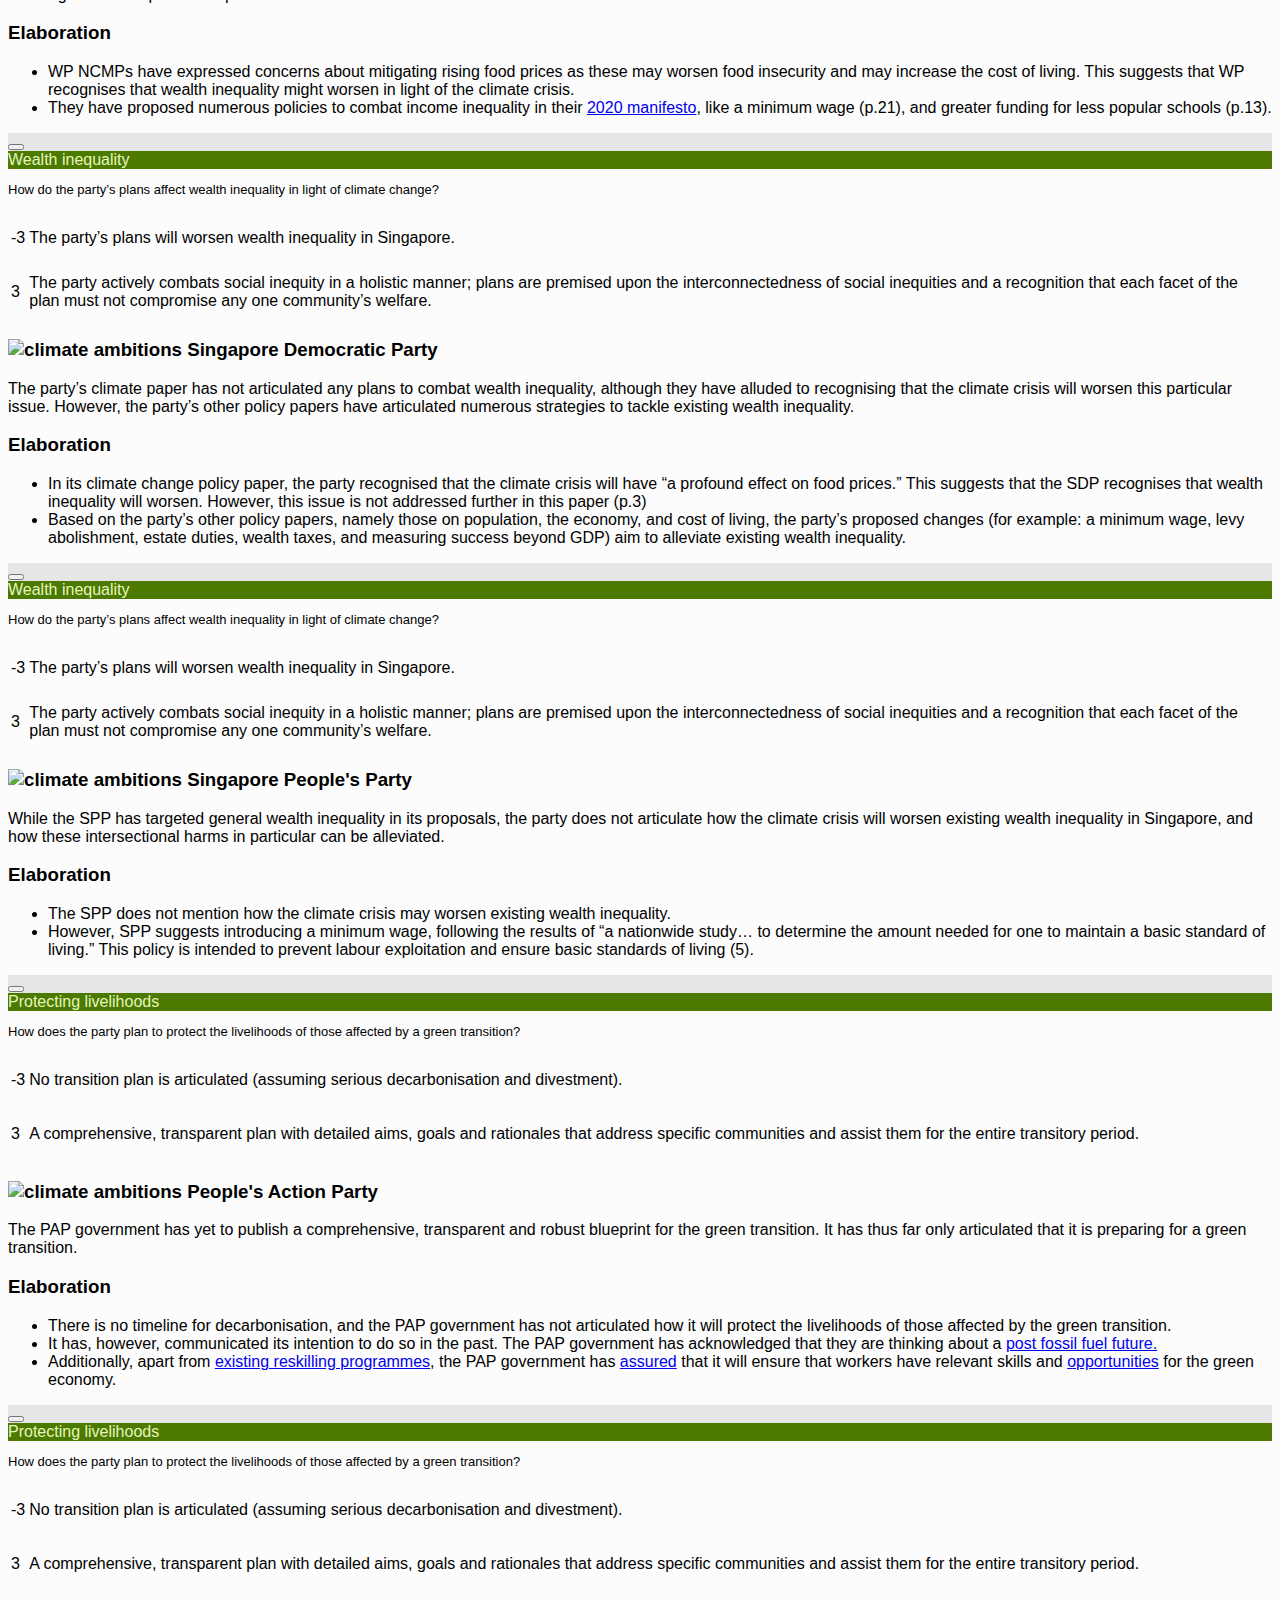
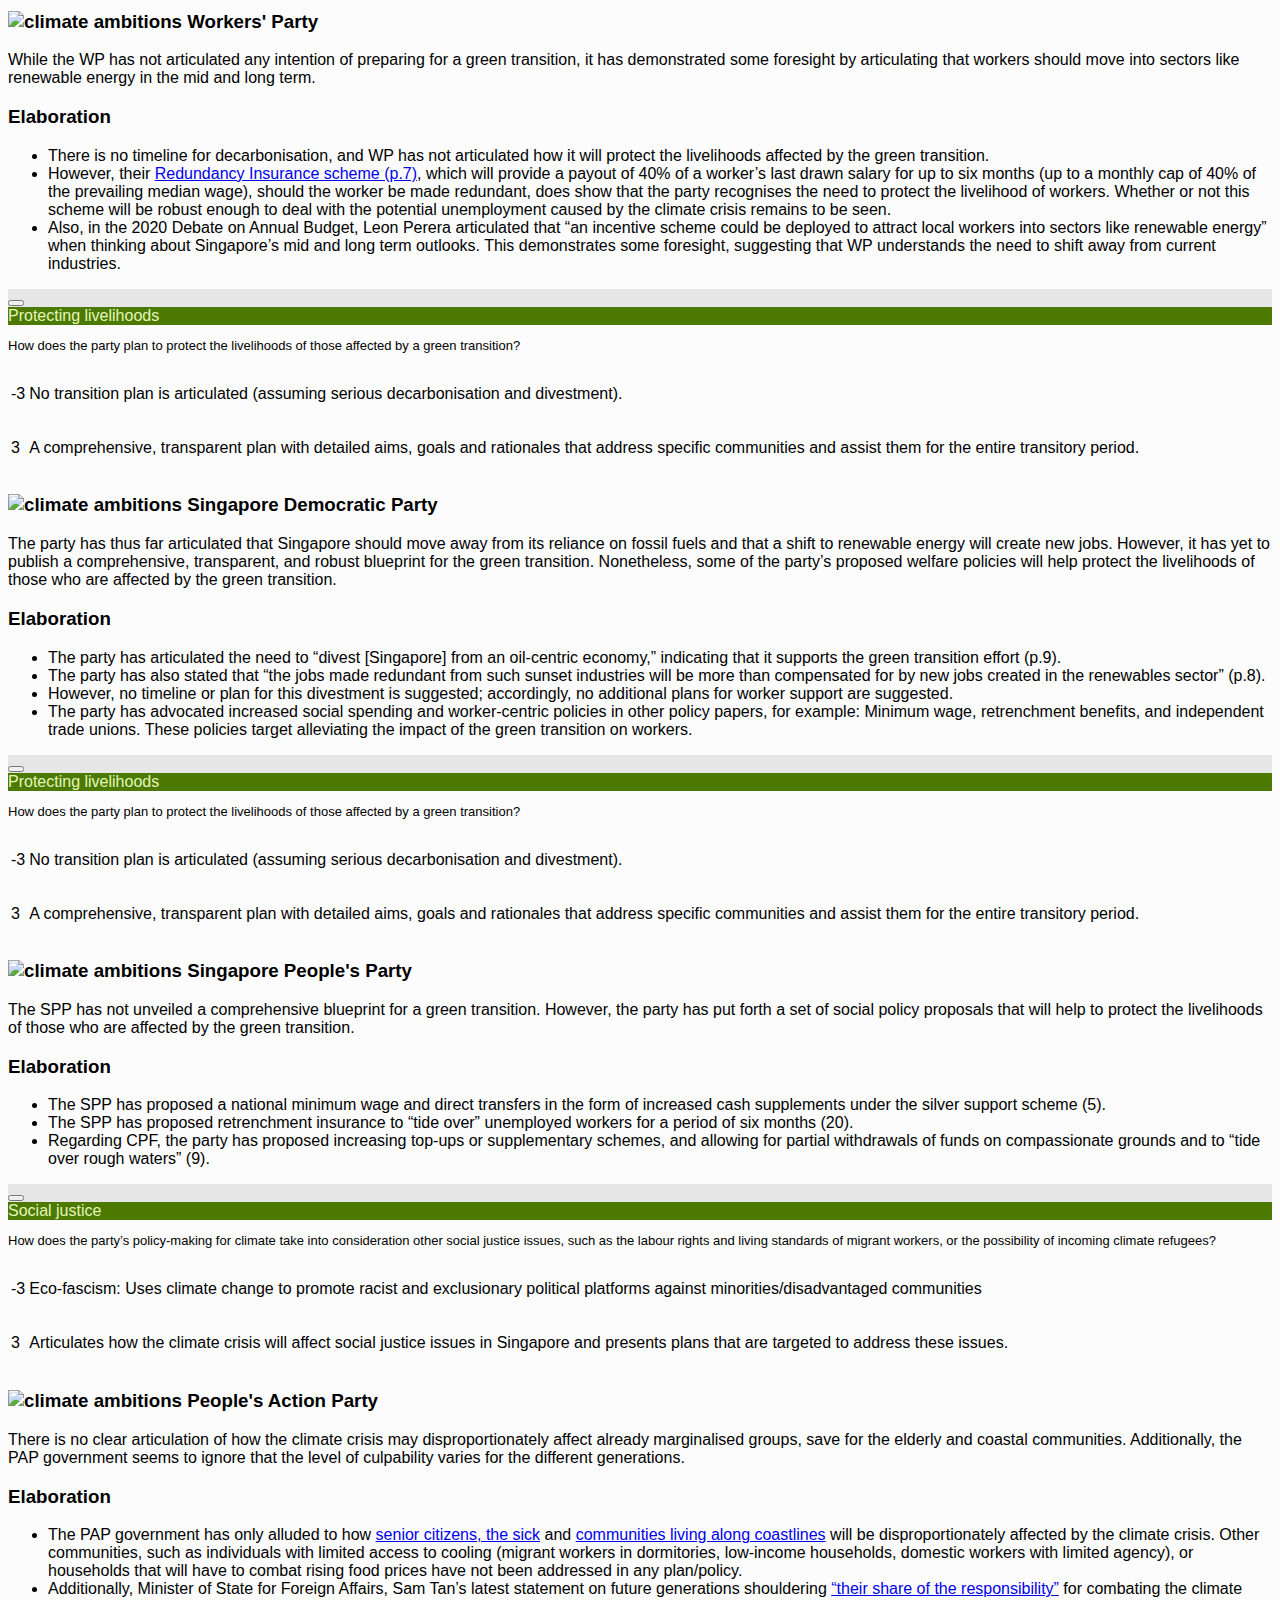
==== commit 3707aefe: "Update index.html" ====
--- a/index.html
+++ b/index.html
@@ -29,11 +29,9 @@
             <a class="navbar-item" href="https://www.sgclimaterally.com/greenwatch">
                 <img style="background-color:#566E2A" src="img/greenwatch 70p opacity.png" alt="Greenwatch logo" width="70" height="200">
             </a>
-            <!-- <a href="https://sgclimaterally.com"><img src="img/sgcr2 white.png" alt="sgcr logo"width="55" height="55" style="padding-top: 5px; padding-right: 15px;"></a>
-            <a href="https://speakforclimate.github.io"><img src="img/s4clogo.png" alt="s4c logo"width="55" height="45" style="padding-top: 5px;"></a> -->
         </div>
     </nav>      
-    <section class="section" style="background-image: url('img/backgroundreduced.png'); background-size: cover; background-repeat: no-repeat; height: 300px;">
+    <section class="section" style="background-image: url('img/backgroundreduced.png'); background-repeat: no-repeat; background-size: auto;">
         <div class="container has-text-centered" >
             <br>
             <img src="img/climate scorecard.png" alt="climate scorecard">
@@ -139,35 +137,35 @@
                                 <p></p>
                             </td>
                             <td style="background-color: #d8d6d6;  text-align: left;">
-                                <p >
+                                <p class="example">
                                 <b>
                                 PAP
                                 </b>
                                 </p>
                             </td>
                             <td style="background-color: #d8d6d6;  text-align: left;">
-                                <p>
+                                <p class="example">
                                 <b>
                                 WP
                                 </b>
                                 </p>
                             </td>
                             <td style="background-color: #d8d6d6;  text-align: left;">
-                                <p>
+                                <p class="example">
                                 <b>
                                 SDP
                                 </b>
                                 </p>
                             </td>
                             <td style="background-color: #d8d6d6;  text-align: left;">
-                                <p>
+                                <p class="example">
                                 <b>
                                 SPP
                                 </b>
                                 </p>
                             </td>
                             <td style="background-color: #d8d6d6;  text-align: left;">
-                                <p>
+                                <p class="example">
                                 <b>
                                 RP
                                 </b>
@@ -206,7 +204,7 @@
                         </tr>
                         <tr>
                             <td style="background-color: #708638; color: #FFFFFF; ">
-                                <p><b><a href="#equity" style="color: #ffffff;">Equity</a></li></b></p>
+                                <p class="example"><b><a href="#equity" style="color: #ffffff;">Equity</a></li></b></p>
                             </td>
                             <td>
                                 <p>
@@ -236,7 +234,7 @@
                         </tr>
                         <tr>
                             <td style="background-color: #708638; color: #FFFFFF; ">
-                                <p><b><a href="#energy" style="color: #ffffff;">Energy</a></li>	</b></p>
+                                <p class="example"><b><a href="#energy" style="color: #ffffff;">Energy</a></li>	</b></p>
                             </td>
                             <td>
                                 <p>
@@ -266,7 +264,7 @@
                         </tr>
                         <tr>
                             <td style="background-color: #708638; color: #FFFFFF; ">
-                                <p><b><a href="#carbonPricing" style="color: #ffffff;">Carbon Pricing</a></li></b></p>
+                                <p class="example"><b><a href="#carbonPricing" style="color: #ffffff;">Carbon Pricing</a></li></b></p>
                             </td>
                             <td style="background-color: #e8efbc;">
                                 <p>
@@ -296,7 +294,7 @@
                         </tr>
                         <tr>
                             <td style="background-color: #708638; color: #FFFFFF; ">
-                                <p><b><a href="#industry" style="color: #ffffff;">Industry</a></li>	</b></p>
+                                <p class="example"><b><a href="#industry" style="color: #ffffff;">Industry</a></li>	</b></p>
                             </td>
                             <td>
                                 <p>
@@ -326,7 +324,7 @@
                         </tr>
                         <tr>
                             <td style="background-color: #708638; color: #FFFFFF; ">
-                                <p><b><a href="#adaptation" style="color: #ffffff;">Adaptation</a></li></b></p>
+                                <p class="example"><b><a href="#adaptation" style="color: #ffffff;">Adaptation</a></li></b></p>
                             </td>
                             <td style="background-color: #e8efbc;">
                                 <p>
@@ -356,7 +354,7 @@
                         </tr>
                         <tr>
                             <td style="background-color: #708638; color: #FFFFFF; ">
-                                <p><b><a href="#transport" style="color: #ffffff;">Transport</a></li></b></p>
+                                <p class="example"><b><a href="#transport" style="color: #ffffff;">Transport</a></li></b></p>
                             </td>
                             <td style="background-color: #e8efbc;">
                                 <p>
@@ -386,7 +384,7 @@
                         </tr>
                         <tr>
                             <td style="background-color: #708638; color: #FFFFFF; ">
-                                <p><b><a href="#collectiveAction" style="color: #ffffff;">Collective Action</a></li>	</b></p>
+                                <p class="example"><b><a href="#collectiveAction" style="color: #ffffff;">Collective Action</a></li>	</b></p>
                             </td>
                             <td>
                                 <p>
@@ -416,7 +414,7 @@
                         </tr>
                         <tr>
                             <td style="background-color: #708638; color: #FFFFFF; ">
-                                <p><b><a href="#nature" style="color: #ffffff;">Nature</a></li></b></p>
+                                <p class="example"><b><a href="#nature" style="color: #ffffff;">Nature</a></li></b></p>
                             </td>
                             <td>
                                 <p>
@@ -446,7 +444,7 @@
                         </tr>
                         <tr>
                             <td style="background-color: #708638; color: #FFFFFF; ">
-                                <p><b><a href="#waste" style="color: #ffffff;">Waste</a></li></b></p>
+                                <p class="example"><b><a href="#waste" style="color: #ffffff;">Waste</a></li></b></p>
                             </td>
                             <td style="background-color: #e8efbc;">
                                 <p>
@@ -476,7 +474,7 @@
                         </tr>
                         <tr>
                             <td style="background-color: #708638; color: #FFFFFF; ">
-                                <p><b><a href="#buildings" style="color: #ffffff;">Buildings</a></li>	</b></p>
+                                <p class="example"><b><a href="#buildings" style="color: #ffffff;">Buildings</a></li>	</b></p>
                             </td>
                             <td style="background-color: #e8efbc;">
                                 <p>
@@ -506,7 +504,7 @@
                         </tr>
                         <tr>
                             <td style="background-color: #385c33; color: #FFFFFF;">
-                                <p><b>Total<br> [-90 to +90]</b></p>
+                                <p class="example"><b>Total<br> [-90 to +90]</b></p>
                             </td>
                             <td>
                                 <p>
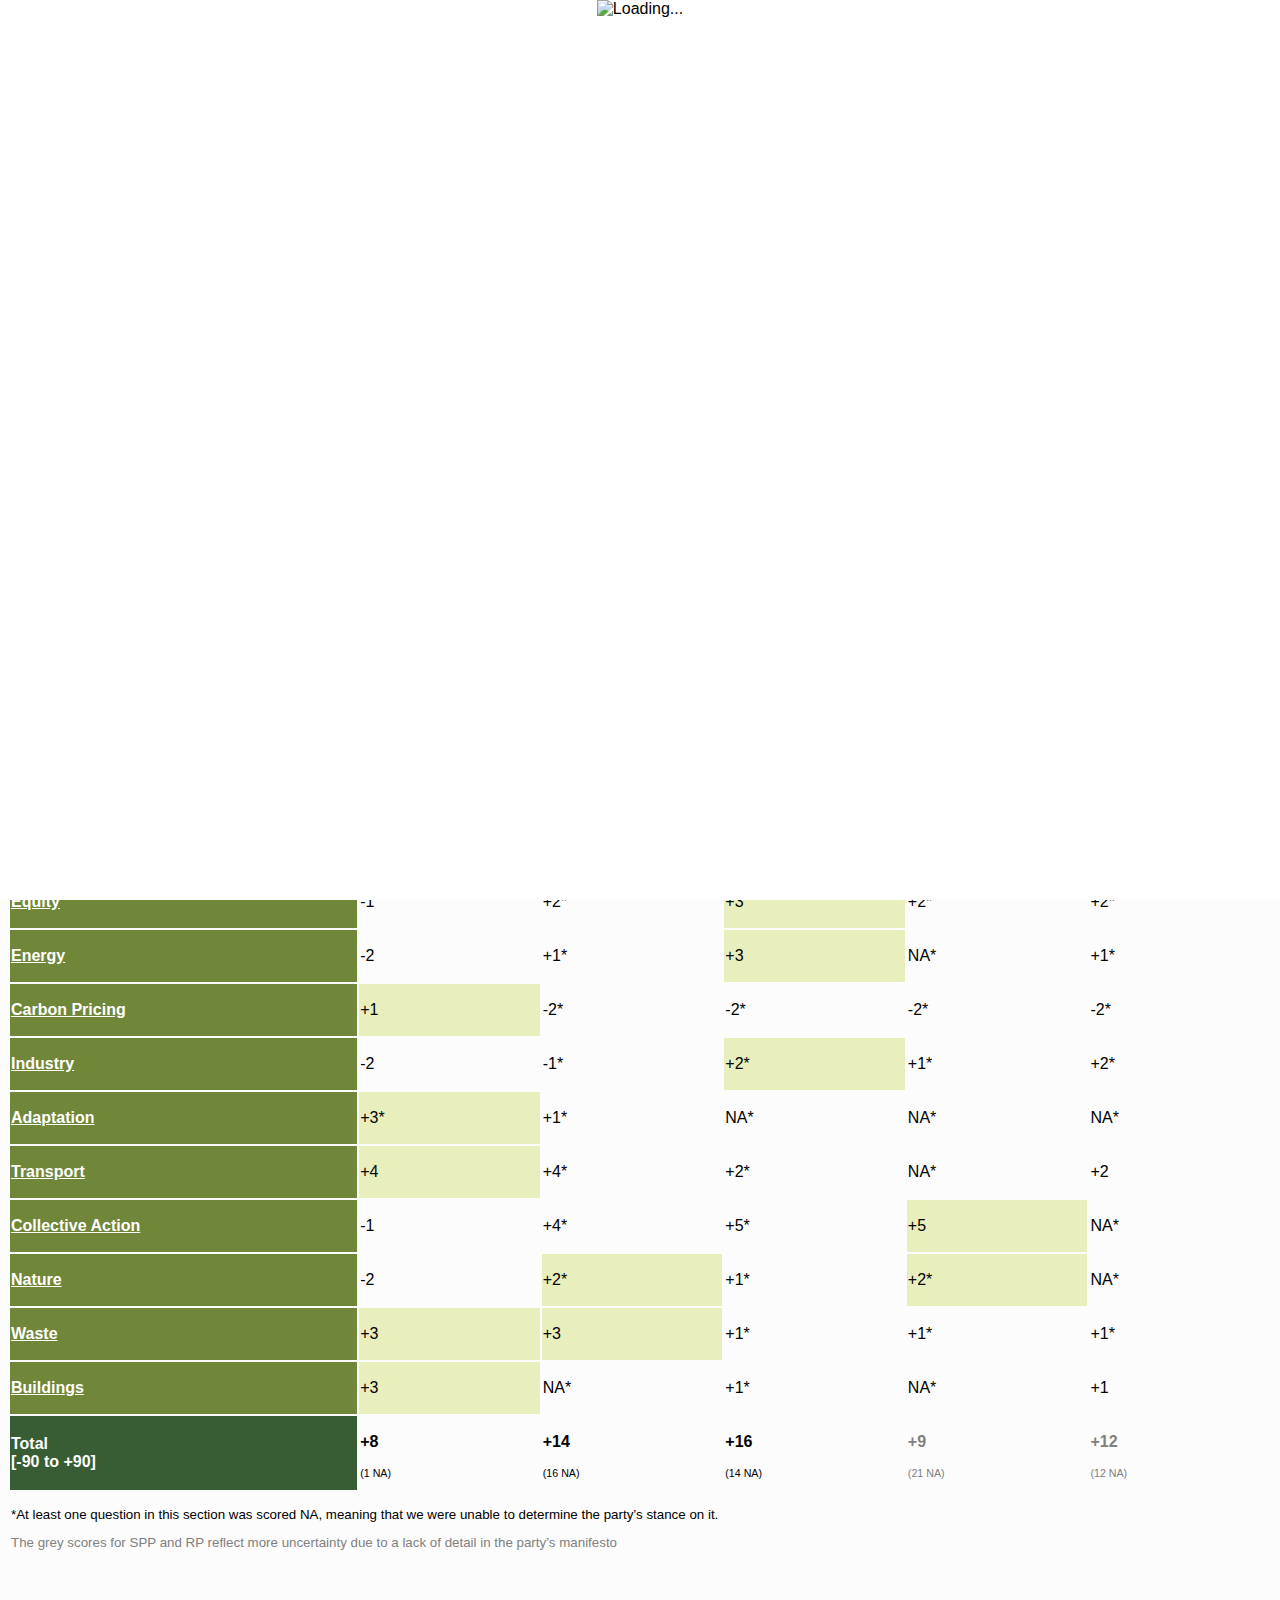
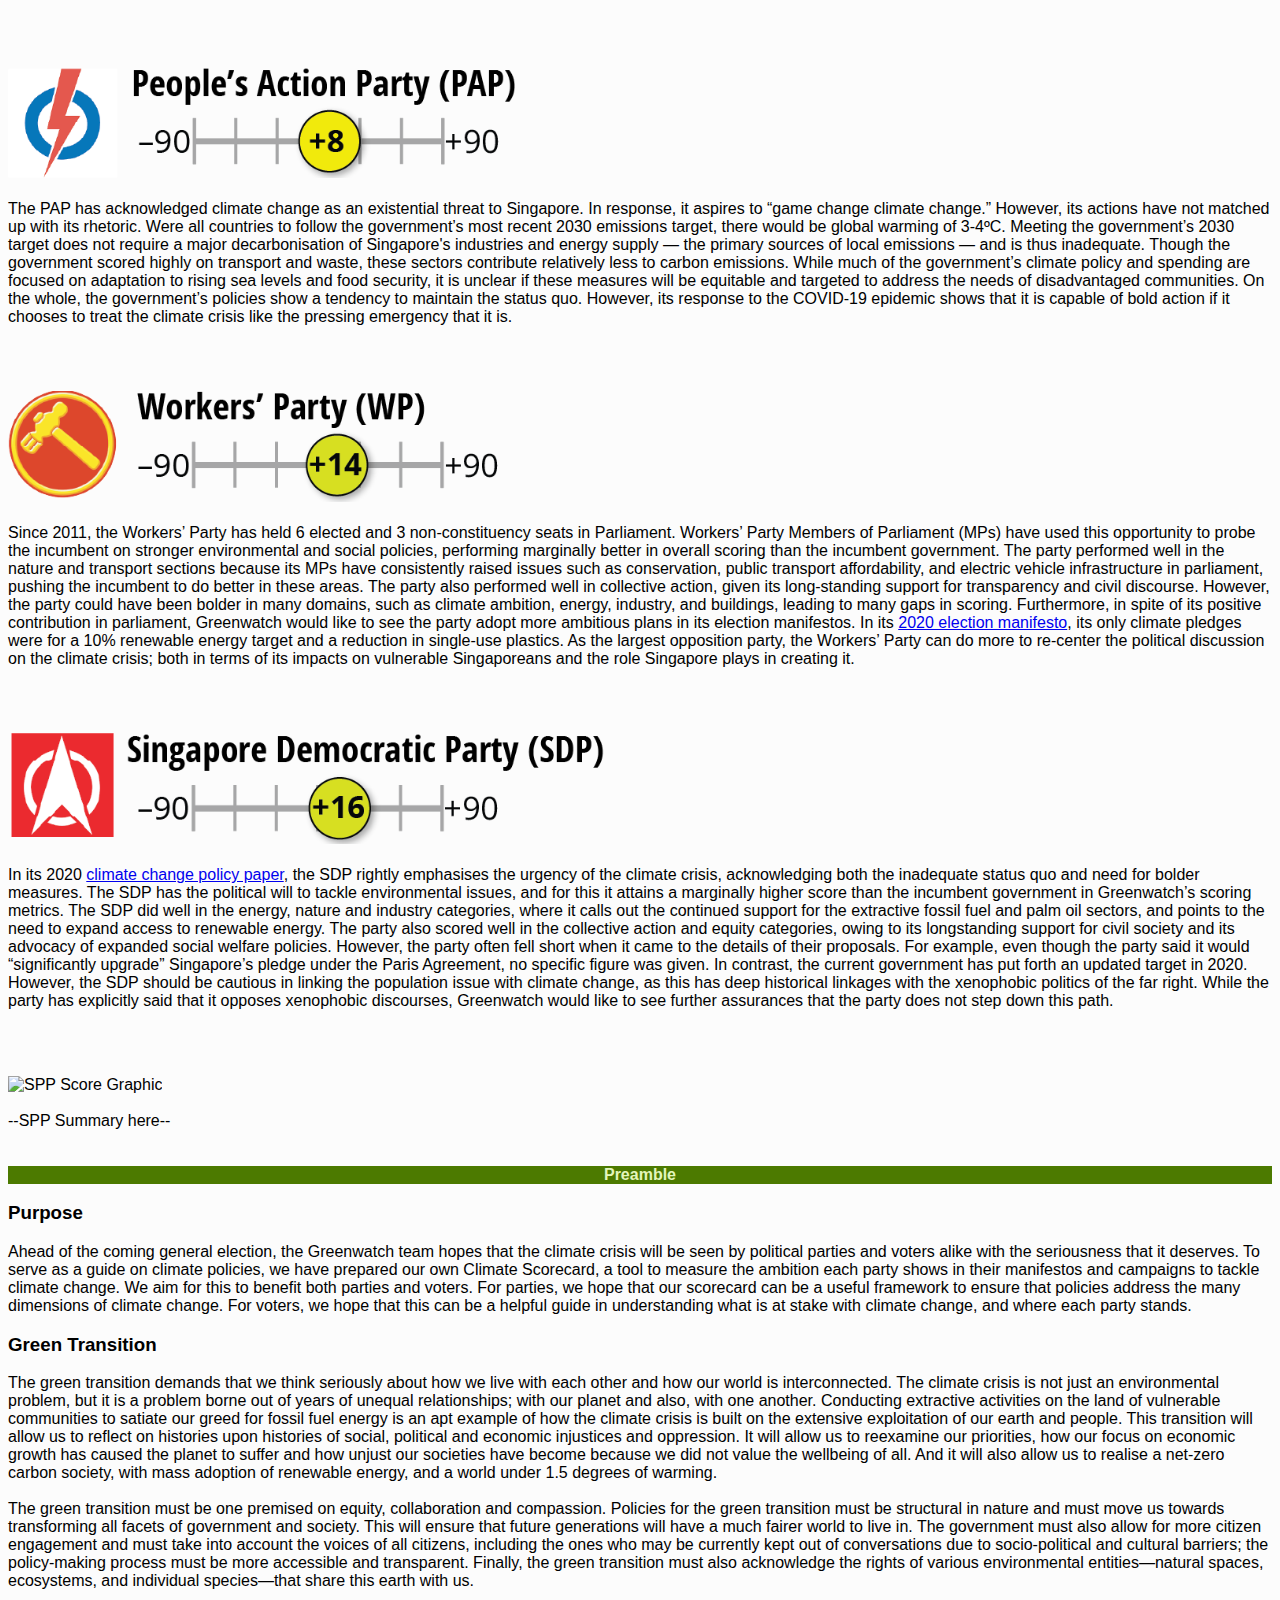
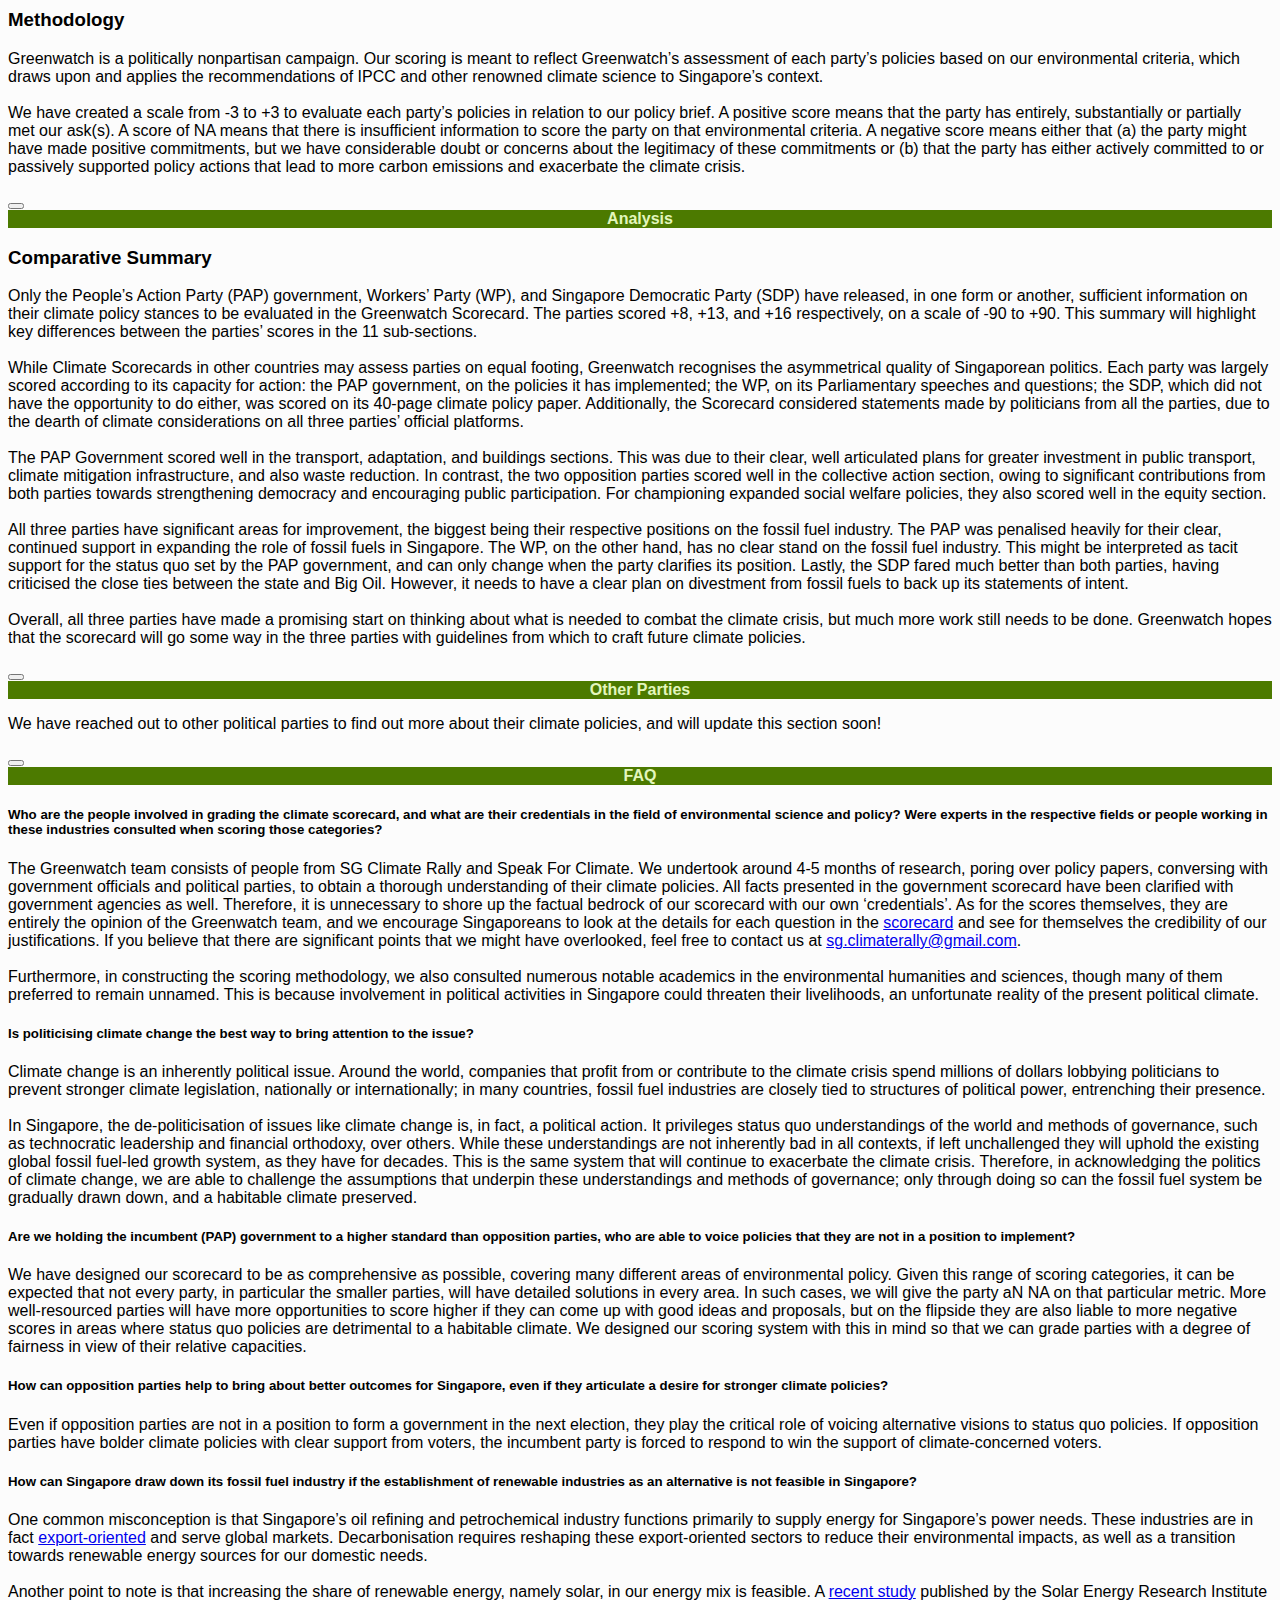
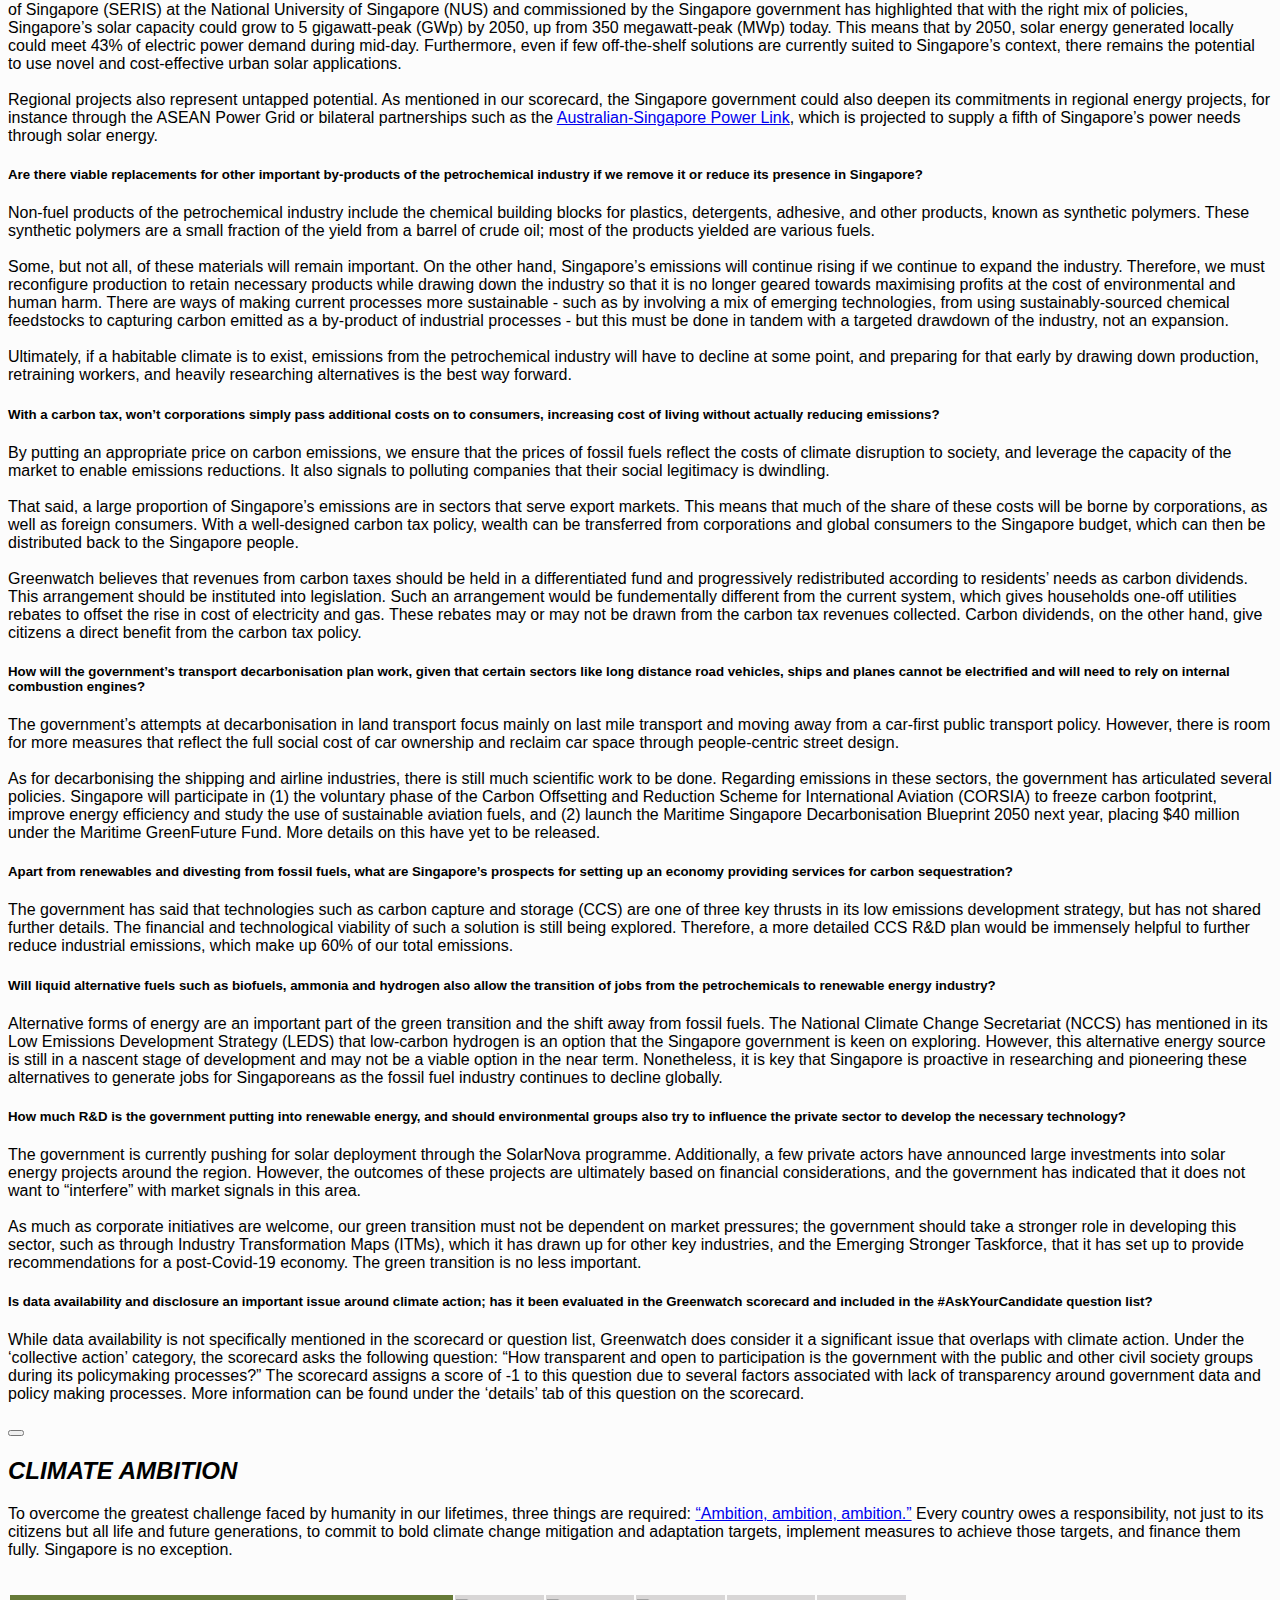
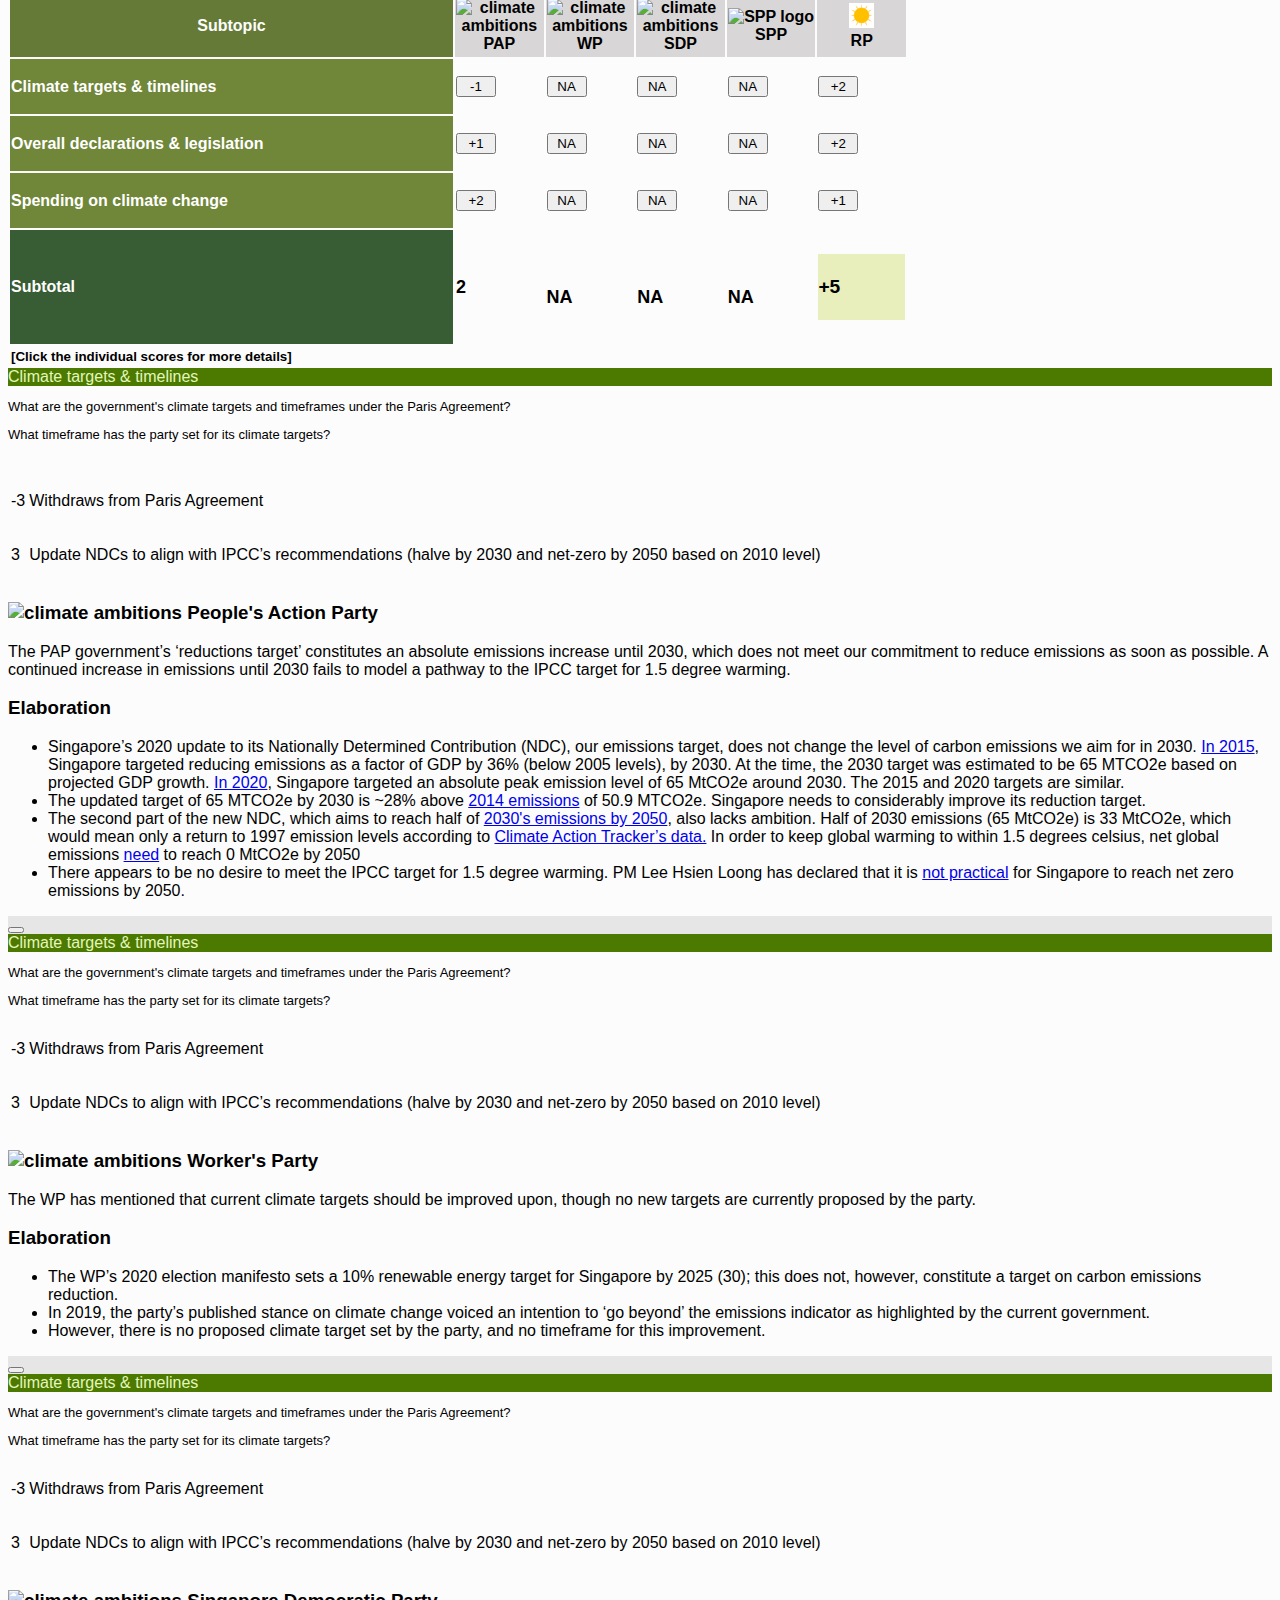
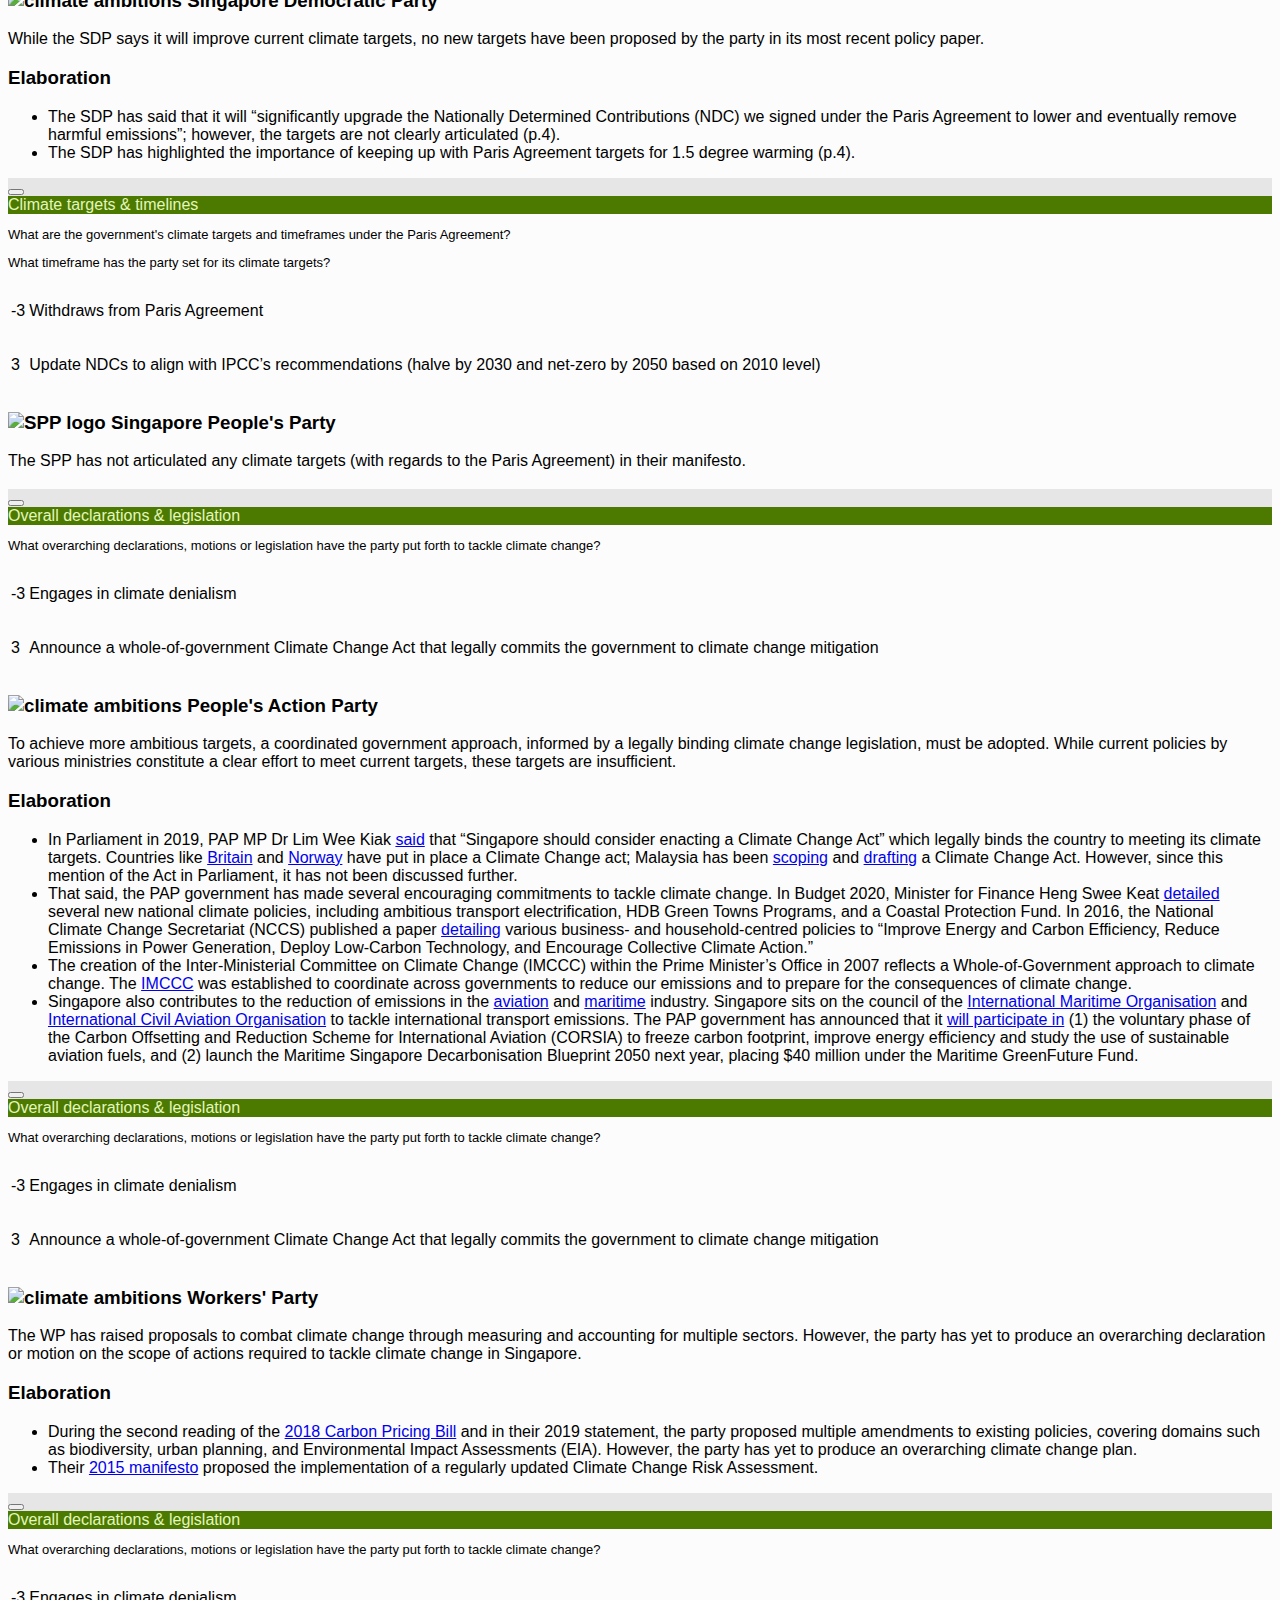
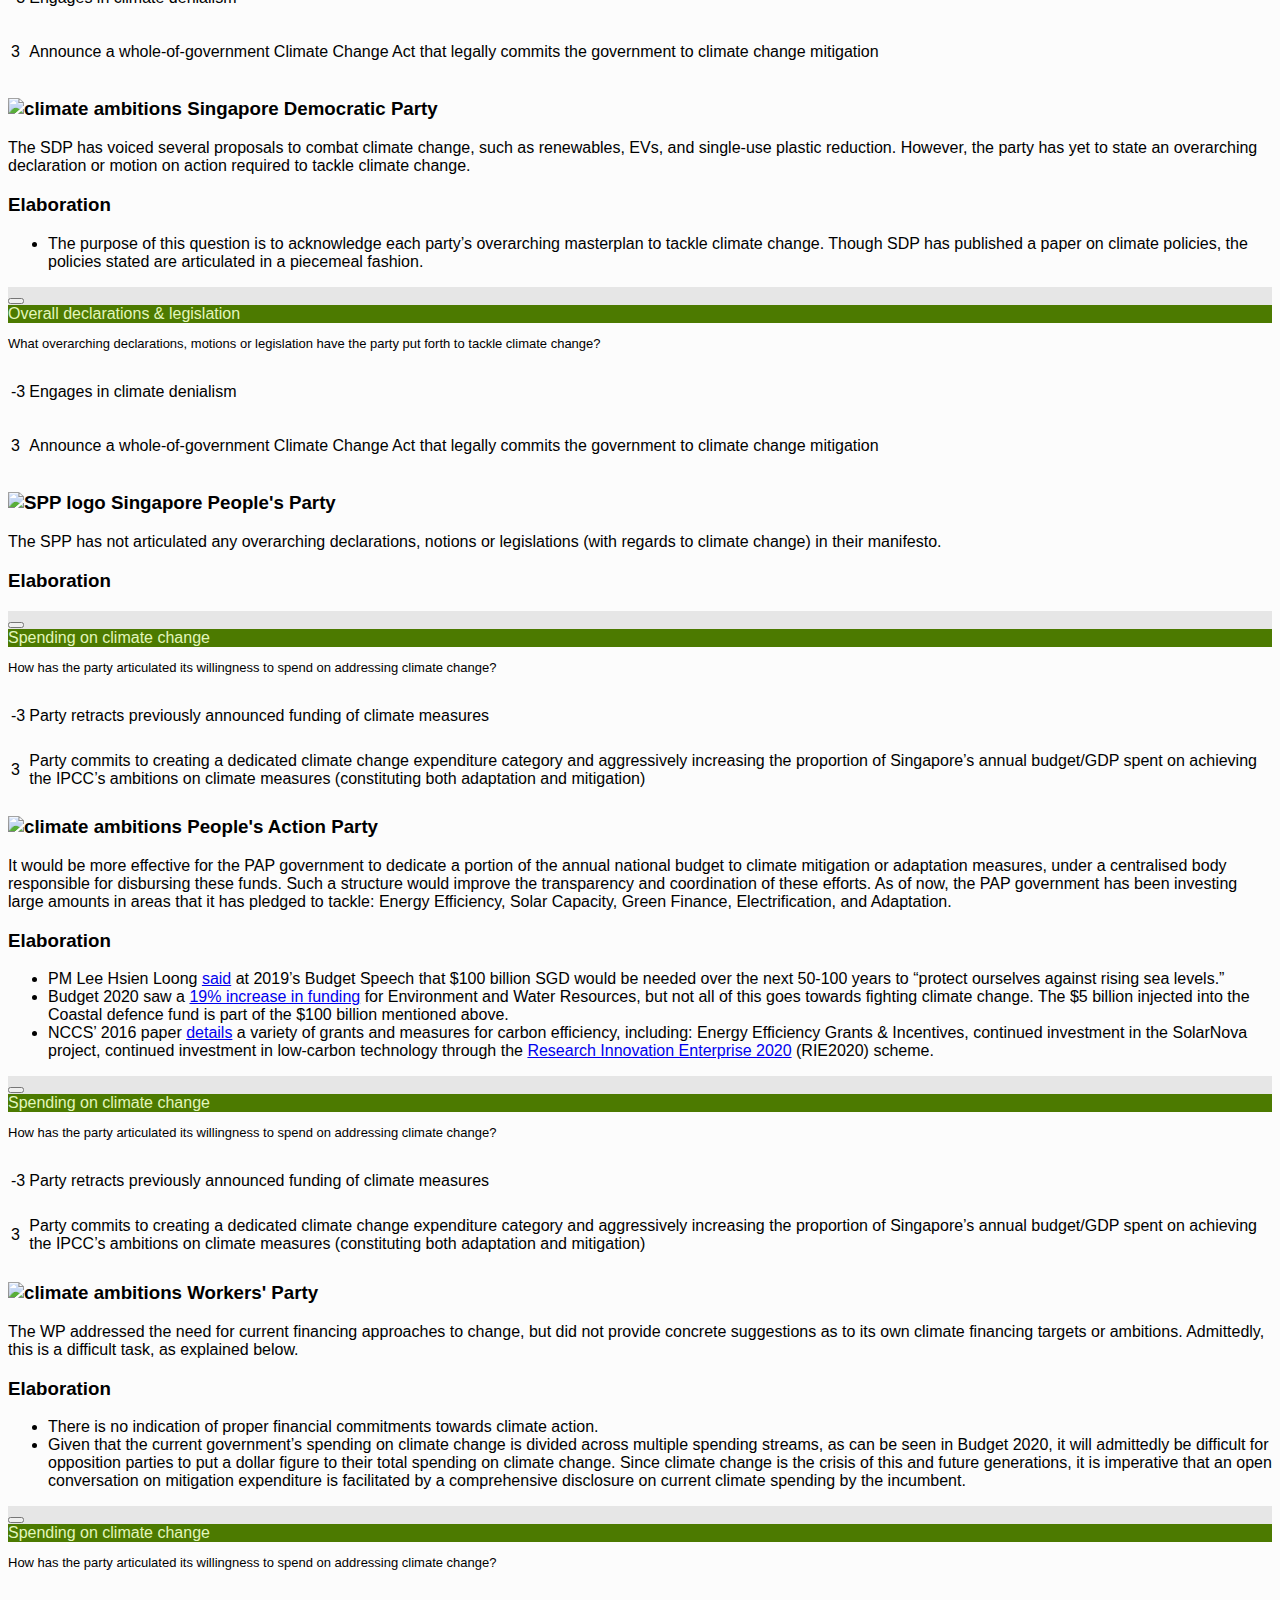
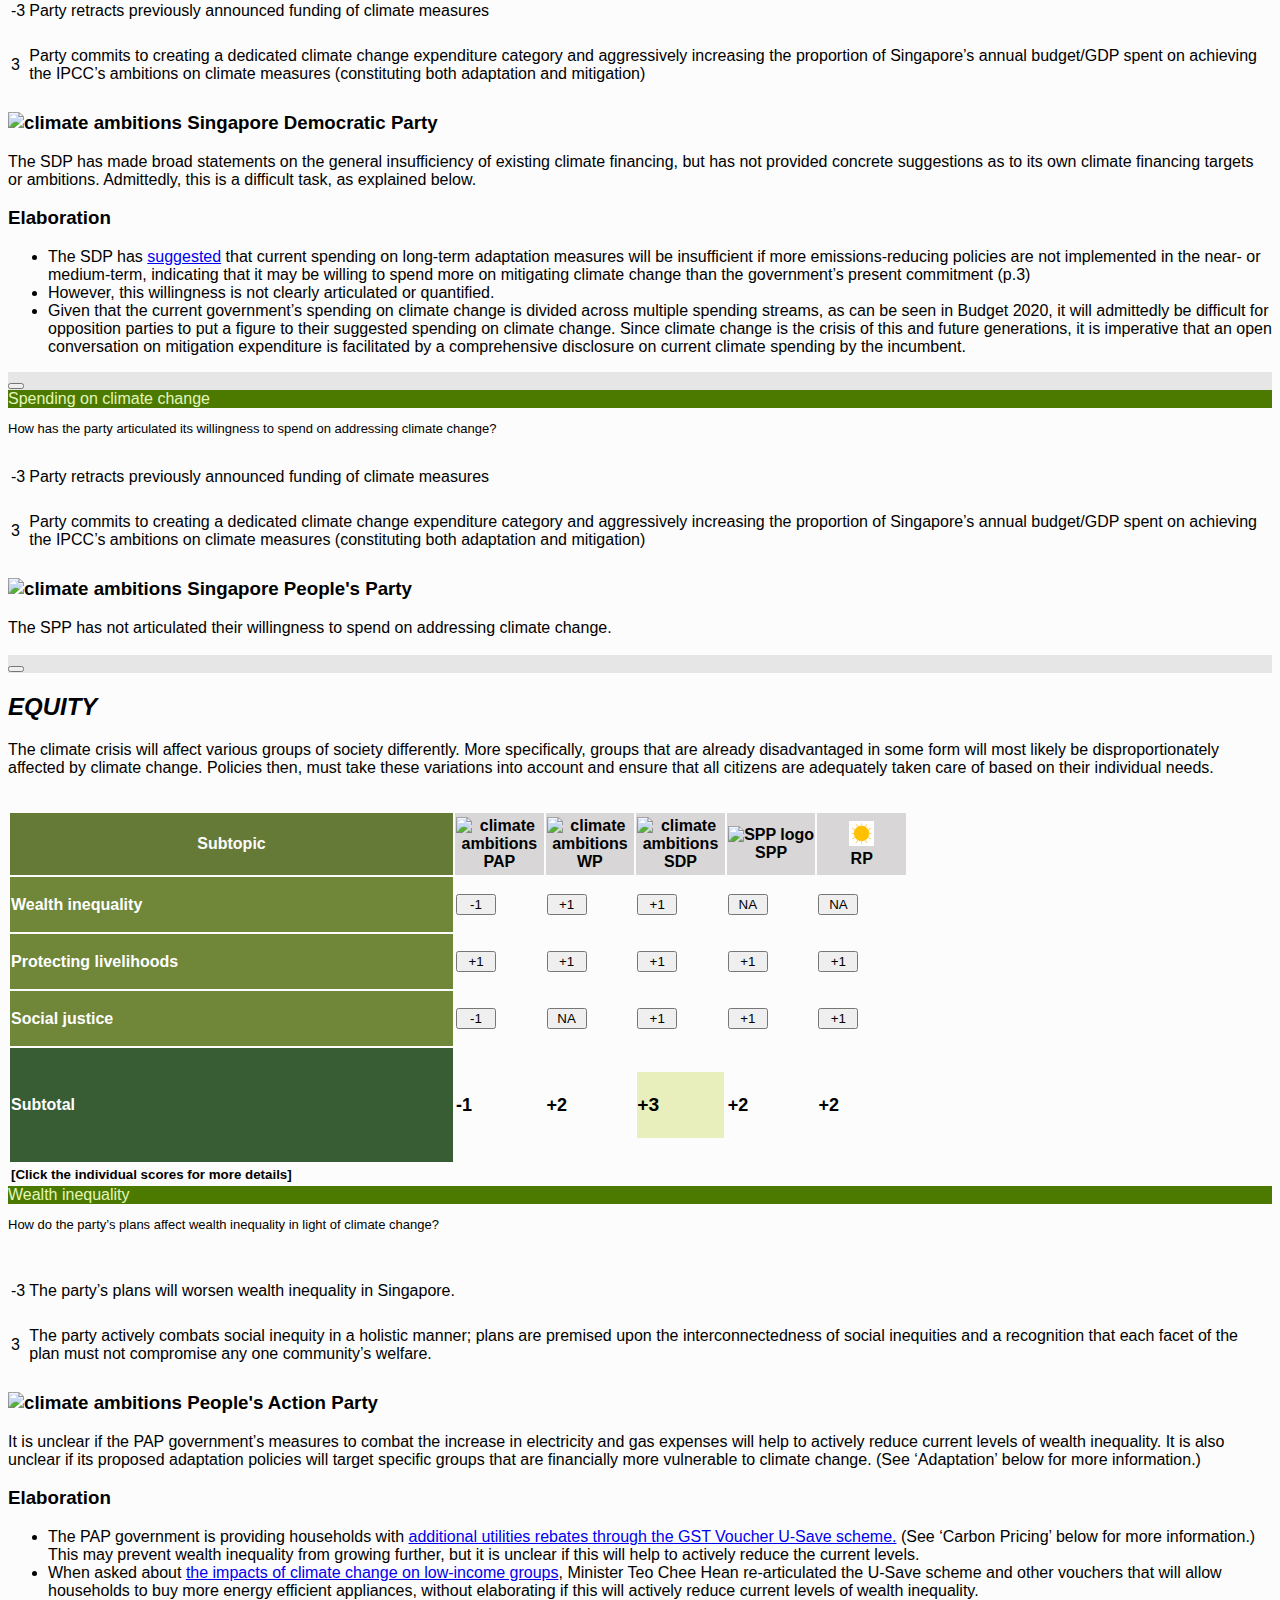
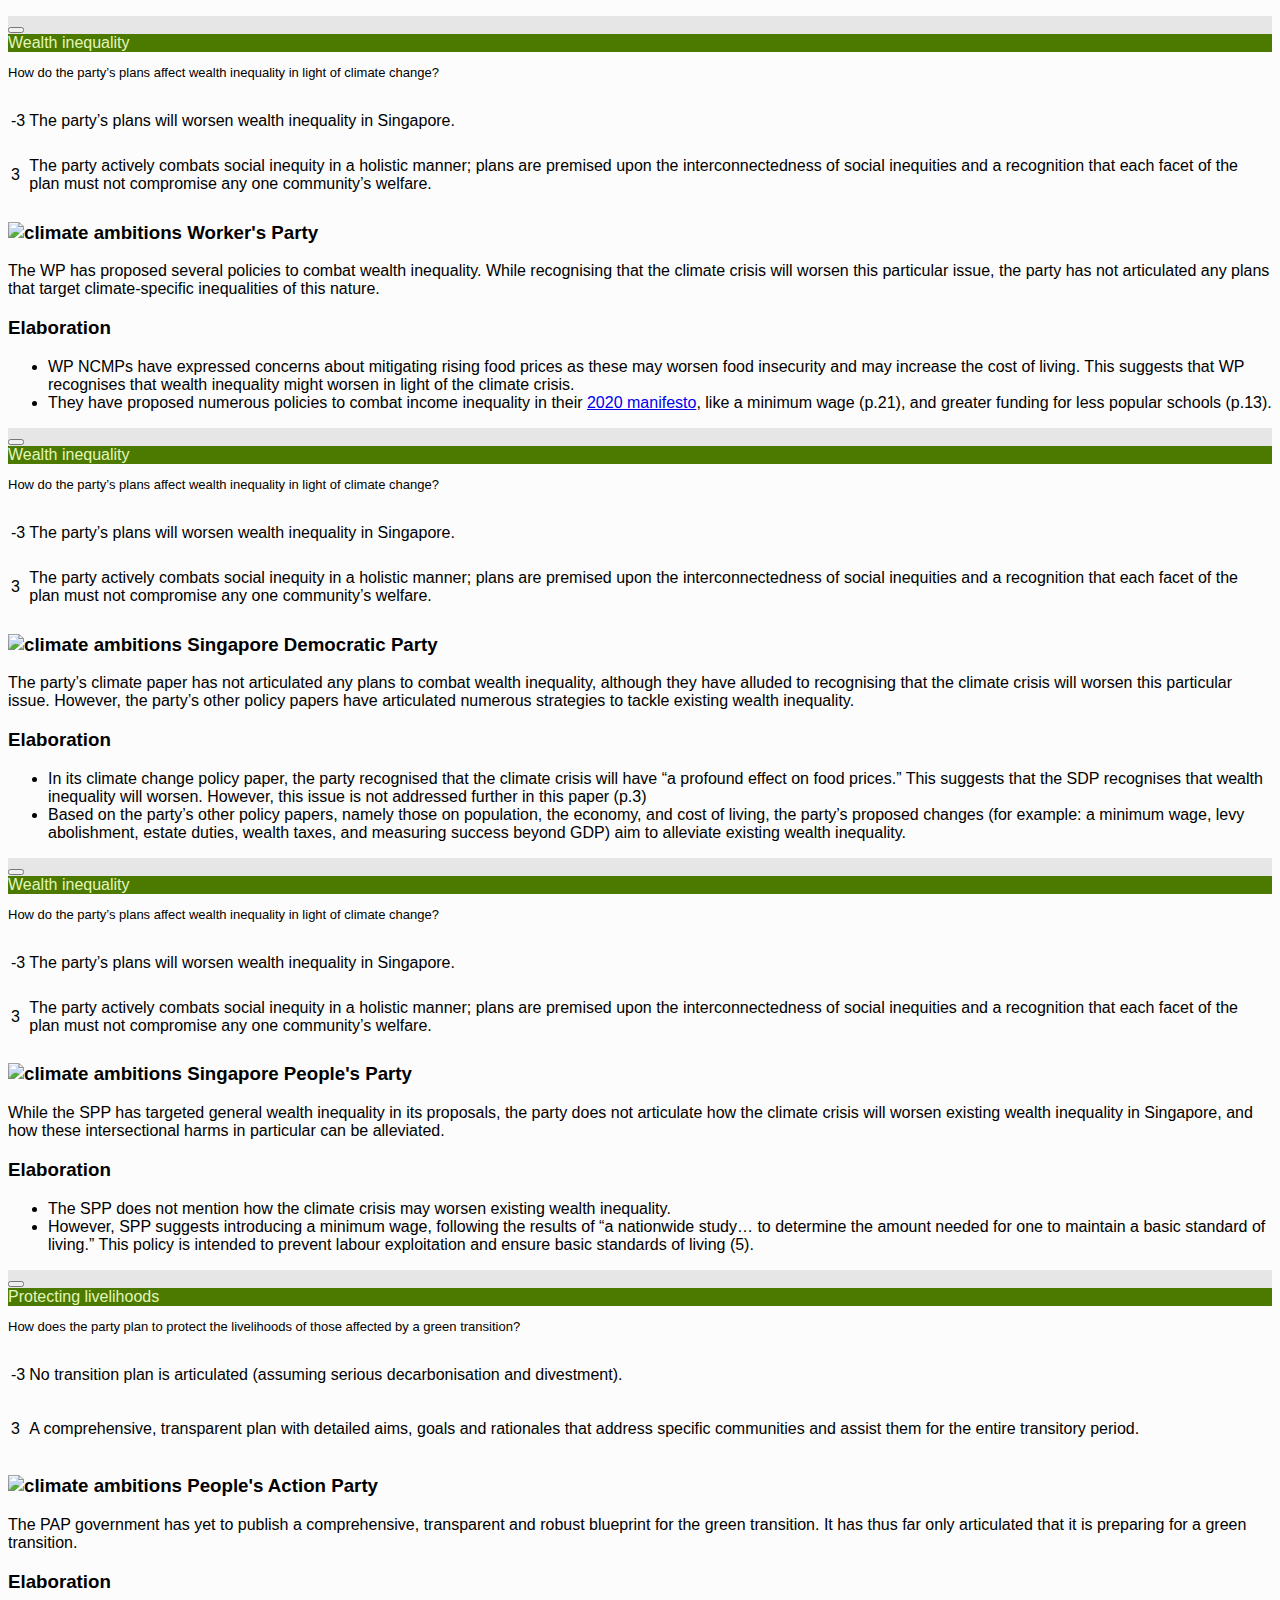
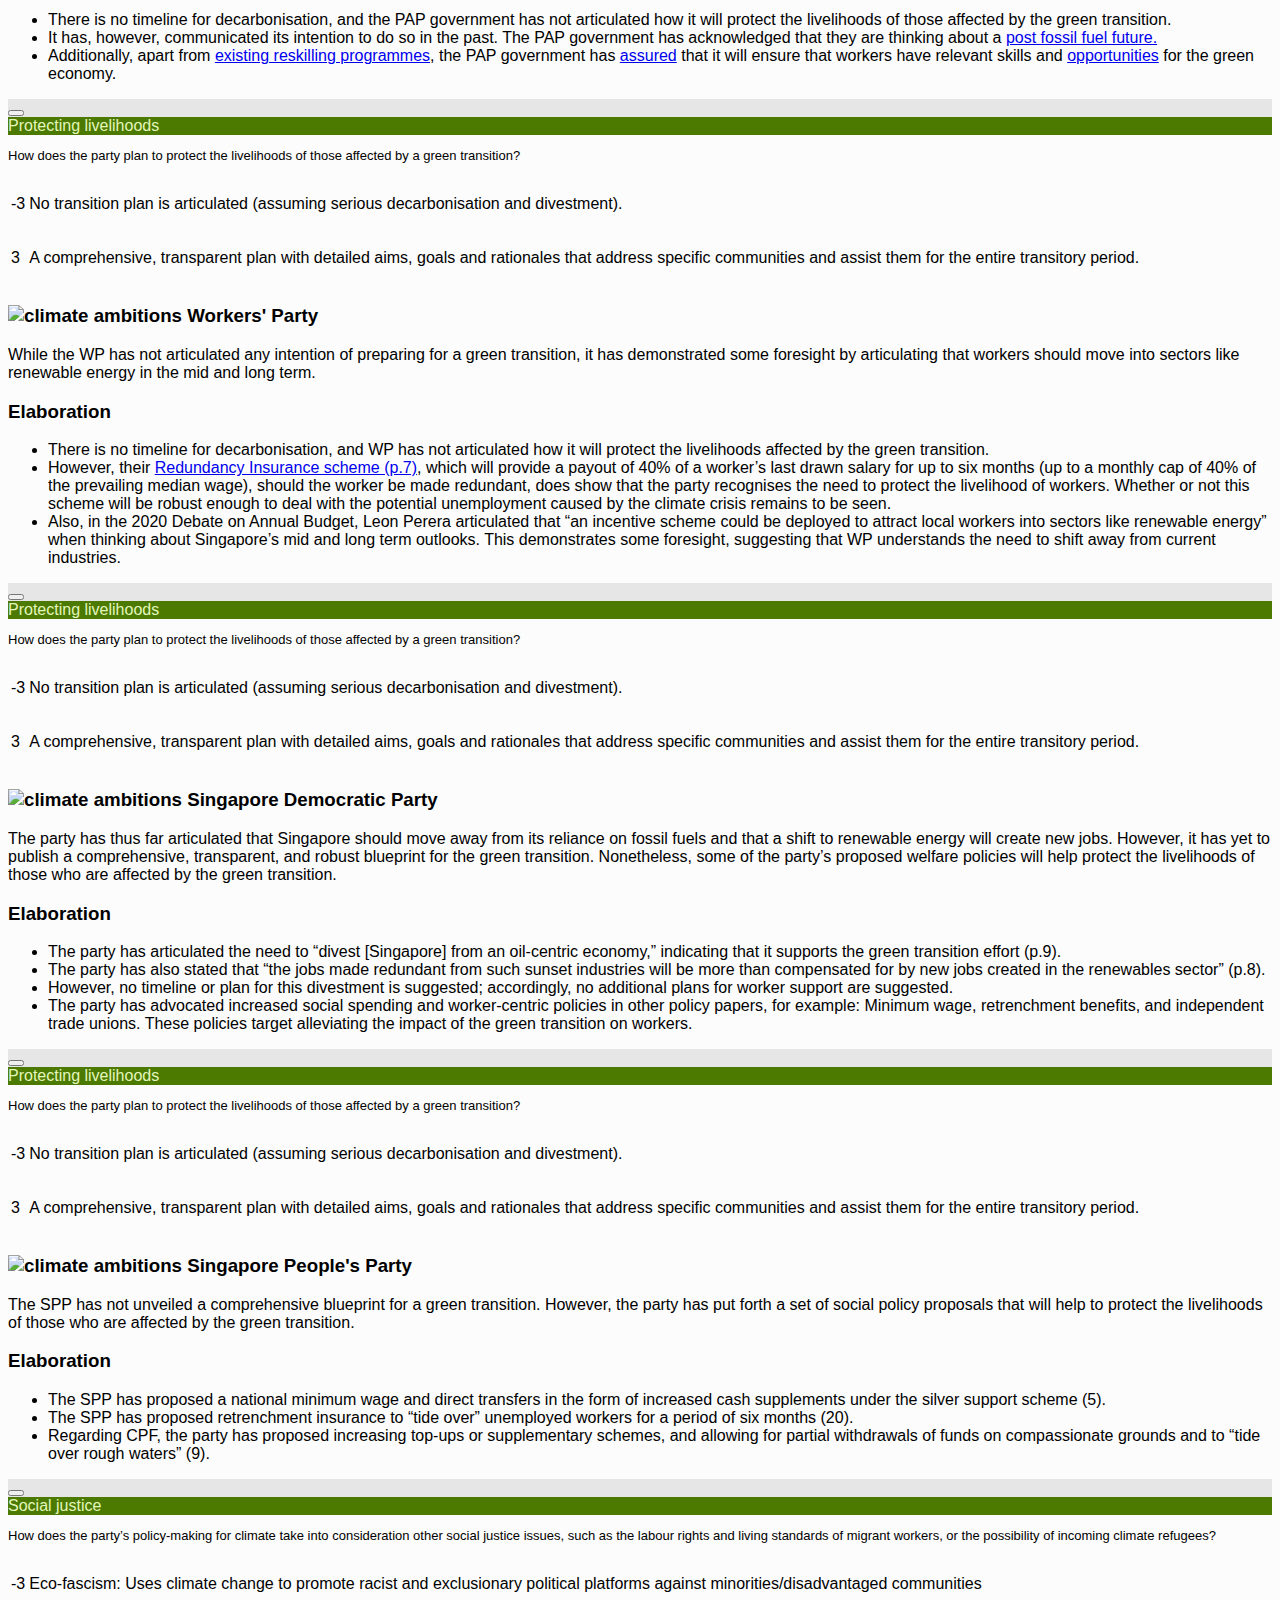
==== commit 1e856648: "Update index.html" ====
--- a/index.html
+++ b/index.html
@@ -31,7 +31,7 @@
             </a>
         </div>
     </nav>      
-    <section class="section" style="background-image: url('img/backgroundreduced.png'); background-repeat: no-repeat; background-size: auto;">
+    <section class="section" style="background-image: url('img/backgroundreduced.png'); background-repeat: no-repeat; background-size: cover; height: 300px;">
         <div class="container has-text-centered" >
             <br>
             <img src="img/climate scorecard.png" alt="climate scorecard">
@@ -106,27 +106,28 @@
         <br>
         <div class="container has-text-centered">
             <!-- Summary Section - Table -->
-            <table class="table is-bordered is-fullwidth is-hoverable" >
+            <table class="table is-bordered is-fullwidth is-hoverable" style="width: 100%;" >
                 <thead>
                     <tr>
-                    <th style="background-color: #fcfcfc; color: #FCFCFC; "></th>
-                    <th style="background-color: #fcfcfc; text-align: center; ">
-                        <!-- <img src="img/pap_logo.png" alt="" style="margin: auto;"> -->
+                    <th style="background-color: #fcfcfc; color: #FCFCFC; width: 25%;">
+                    </th>
+                    <th style="background-color: #fcfcfc; text-align: center; width: 13%;">
+                        <img src="img/pap_logo.png" alt=""  width= "50px" style="margin: auto;">
         
                     </th>
-                    <th style="background-color: #fcfcfc; text-align: center; ">
-                        <!-- <img src="img/wp_logo.png" alt=""  style="margin: auto;"> -->
+                    <th style="background-color: #fcfcfc; text-align: center; width: 13%;">
+                        <img src="img/wp_logo.png" alt="" width= "50px"  style="margin: auto;">
         
                     </th>
-                    <th style="background-color: #fcfcfc; text-align: center; ">
-                        <!-- <img src="img/sdP-logo.png" alt=""  style="margin: auto;"> -->
+                    <th style="background-color: #fcfcfc; text-align: center; width: 13%;">
+                        <img src="img/sdP-logo.png" alt="" width= "50px" style="margin: auto;">
         
                     </th>
-                    <th style="background-color: #fcfcfc; text-align: center; ">
-                        <!-- <img src="img/spp_logo.png" alt="SPP logo"  style="margin: auto;"> -->
+                    <th style="background-color: #fcfcfc; text-align: center; width: 13%;">
+                        <img src="img/spp_logo.png" alt="SPP logo" width= "50px" style="margin: auto;">
                     </th>
-                    <th style="background-color: #fcfcfc; text-align: center;">
-                        <!-- <img src="img/rp_logo.png" alt="RP logo"  style="margin: auto;"> -->
+                    <th style="background-color: #fcfcfc; text-align: center; width: 13%;">
+                        <img src="img/rp_logo.png" alt="RP logo" width= "50px" style="margin: auto;">
                     </th>
                     
                     </tr>
@@ -137,35 +138,35 @@
                                 <p></p>
                             </td>
                             <td style="background-color: #d8d6d6;  text-align: left;">
-                                <p class="example">
+                                <p class="header">
                                 <b>
                                 PAP
                                 </b>
                                 </p>
                             </td>
                             <td style="background-color: #d8d6d6;  text-align: left;">
-                                <p class="example">
+                                <p class="header">
                                 <b>
                                 WP
                                 </b>
                                 </p>
                             </td>
                             <td style="background-color: #d8d6d6;  text-align: left;">
-                                <p class="example">
+                                <p class="header">
                                 <b>
                                 SDP
                                 </b>
                                 </p>
                             </td>
                             <td style="background-color: #d8d6d6;  text-align: left;">
-                                <p class="example">
+                                <p class="header">
                                 <b>
                                 SPP
                                 </b>
                                 </p>
                             </td>
                             <td style="background-color: #d8d6d6;  text-align: left;">
-                                <p class="example">
+                                <p class="header">
                                 <b>
                                 RP
                                 </b>
@@ -177,27 +178,27 @@
                                 <p class="example"><b><a href="#climate-Ambition" style="color: #ffffff;">Climate Ambition</a></b></p>
                             </td>
                             <td >
-                                <p>
+                                <p class="example">
                                 +2                              
                                 </p>
                             </td>
                             <td>
-                                <p>
+                                <p class="example">
                                 NA*  
                                 </p>
                             </td>
                             <td>
-                                <p>
+                                <p class="example">
                                 NA*
                                 </p>
                             </td>
                             <td>
-                                <p>
+                                <p class="example">
                                 NA*
                                 </p>
                             </td>
                             <td style="background-color: #e8efbc;">
-                                <p>
+                                <p class="example">
                                 +5
                                 </p>
                             </td>
@@ -207,27 +208,27 @@
                                 <p class="example"><b><a href="#equity" style="color: #ffffff;">Equity</a></li></b></p>
                             </td>
                             <td>
-                                <p>
+                                <p class="example">
                                 -1                              
                                 </p>
                             </td>
                             <td >
-                                <p>
+                                <p class="example">
                                 +2*  
                                 </p>
                             </td>
                             <td style="background-color: #e8efbc;">
-                                <p>
+                                <p class="example">
                                 +3
                                 </p>
                             </td>
                             <td>
-                                <p>
+                                <p class="example">
                                 +2*
                                 </p>
                             </td>
                             <td>
-                                <p>
+                                <p class="example">
                                 +2*
                                 </p>
                             </td>
@@ -237,27 +238,27 @@
                                 <p class="example"><b><a href="#energy" style="color: #ffffff;">Energy</a></li>	</b></p>
                             </td>
                             <td>
-                                <p>
+                                <p class="example">
                                 -2                              
                                 </p>
                             </td>
                             <td >
-                                <p>
+                                <p class="example">
                                 +1*  
                                 </p>
                             </td>
                             <td style="background-color: #e8efbc;">
-                                <p>
+                                <p class="example">
                                 +3
                                 </p>
                             </td>
                             <td>
-                                <p>
+                                <p class="example">
                                 NA*
                                 </p>
                             </td>
                             <td>
-                                <p>
+                                <p class="example">
                                 +1*
                                 </p>
                             </td>
@@ -267,27 +268,27 @@
                                 <p class="example"><b><a href="#carbonPricing" style="color: #ffffff;">Carbon Pricing</a></li></b></p>
                             </td>
                             <td style="background-color: #e8efbc;">
-                                <p>
+                                <p class="example">
                                 +1                              
                                 </p>
                             </td>
                             <td>
-                                <p>
+                                <p class="example">
                                 -2*  
                                 </p>
                             </td>
                             <td>
-                                <p>
+                                <p class="example">
                                 -2*
                                 </p>
                             </td>
                             <td>
-                                <p>
+                                <p class="example">
                                 -2*
                                 </p>
                             </td>
                             <td>
-                                <p>
+                                <p class="example">
                                 -2*
                                 </p>
                             </td>
@@ -297,27 +298,27 @@
                                 <p class="example"><b><a href="#industry" style="color: #ffffff;">Industry</a></li>	</b></p>
                             </td>
                             <td>
-                                <p>
+                                <p class="example">
                                 -2                              
                                 </p>
                             </td>
                             <td >
-                                <p>
+                                <p class="example">
                                 -1* 
                                 </p>
                             </td>
                             <td style="background-color: #e8efbc;">
-                                <p>
+                                <p class="example">
                                 +2*
                                 </p>
                             </td>
                             <td>
-                                <p>
+                                <p class="example">
                                 +1*
                                 </p>
                             </td>
                             <td>
-                                <p>
+                                <p class="example">
                                 +2*
                                 </p>
                             </td>
@@ -327,27 +328,27 @@
                                 <p class="example"><b><a href="#adaptation" style="color: #ffffff;">Adaptation</a></li></b></p>
                             </td>
                             <td style="background-color: #e8efbc;">
-                                <p>
+                                <p class="example">
                                 +3*                              
                                 </p>
                             </td>
                             <td>
-                                <p>
+                                <p class="example">
                                 +1*  
                                 </p>
                             </td>
                             <td>
-                                <p>
+                                <p class="example">
                                 NA*
                                 </p>
                             </td>
                             <td>
-                                <p>
+                                <p class="example">
                                 NA*
                                 </p>
                             </td>
                             <td>
-                                <p>
+                                <p class="example">
                                 NA*
                                 </p>
                             </td>
@@ -357,27 +358,27 @@
                                 <p class="example"><b><a href="#transport" style="color: #ffffff;">Transport</a></li></b></p>
                             </td>
                             <td style="background-color: #e8efbc;">
-                                <p>
+                                <p class="example">
                                 +4                              
                                 </p>
                             </td>
                             <td>
-                                <p>
+                                <p class="example">
                                 +4*  
                                 </p>
                             </td>
                             <td>
-                                <p>
+                                <p class="example">
                                 +2*
                                 </p>
                             </td>
                             <td>
-                                <p>
+                                <p class="example">
                                 NA*
                                 </p>
                             </td>
                             <td>
-                                <p>
+                                <p class="example">
                                 +2
                                 </p>
                             </td>
@@ -387,27 +388,27 @@
                                 <p class="example"><b><a href="#collectiveAction" style="color: #ffffff;">Collective Action</a></li>	</b></p>
                             </td>
                             <td>
-                                <p>
+                                <p class="example">
                                 -1                              
                                 </p>
                             </td>
                             <td >
-                                <p>
+                                <p class="example">
                                 +4*  
                                 </p>
                             </td>
                             <td >
-                                <p>
+                                <p class="example">
                                 +5*
                                 </p>
                             </td>
                             <td style="background-color: #e8efbc;">
-                                <p>
+                                <p class="example">
                                 +5
                                 </p>
                             </td>
                             <td>
-                                <p>
+                                <p class="example">
                                 NA*
                                 </p>
                             </td>
@@ -417,27 +418,27 @@
                                 <p class="example"><b><a href="#nature" style="color: #ffffff;">Nature</a></li></b></p>
                             </td>
                             <td>
-                                <p>
+                                <p class="example">
                                 -2                              
                                 </p>
                             </td>
                             <td style="background-color: #e8efbc;">
-                                <p>
+                                <p class="example">
                                 +2*  
                                 </p>
                             </td>
                             <td >
-                                <p>
+                                <p class="example">
                                 +1*
                                 </p>
                             </td>
                             <td style="background-color: #e8efbc;">
-                                <p>
+                                <p class="example">
                                 +2*
                                 </p>
                             </td>
                             <td>
-                                <p>
+                                <p class="example">
                                 NA*
                                 </p>
                             </td>
@@ -447,27 +448,27 @@
                                 <p class="example"><b><a href="#waste" style="color: #ffffff;">Waste</a></li></b></p>
                             </td>
                             <td style="background-color: #e8efbc;">
-                                <p>
+                                <p class="example">
                                 +3                              
                                 </p>
                             </td>
                             <td style="background-color: #e8efbc;">
-                                <p>
+                                <p class="example">
                                 +3  
                                 </p>
                             </td>
                             <td>
-                                <p>
+                                <p class="example">
                                 +1*
                                 </p>
                             </td>
                             <td>
-                                <p>
+                                <p class="example">
                                 +1*
                                 </p>
                             </td>
                             <td>
-                                <p>
+                                <p class="example">
                                 +1*
                                 </p>
                             </td>
@@ -477,27 +478,27 @@
                                 <p class="example"><b><a href="#buildings" style="color: #ffffff;">Buildings</a></li>	</b></p>
                             </td>
                             <td style="background-color: #e8efbc;">
-                                <p>
+                                <p class="example">
                                 +3                              
                                 </p>
                             </td>
                             <td>
-                                <p>
+                                <p class="example">
                                 NA*  
                                 </p>
                             </td>
                             <td>
-                                <p>
+                                <p class="example">
                                 +1*
                                 </p>
                             </td>
                             <td>
-                                <p>
+                                <p class="example">
                                 NA*
                                 </p>
                             </td>
                             <td>
-                                <p>
+                                <p class="example">
                                 +1
                                 </p>
                             </td>
@@ -507,32 +508,32 @@
                                 <p class="example"><b>Total<br> [-90 to +90]</b></p>
                             </td>
                             <td>
-                                <p>
+                                <p class="example">
                                 <b>+8</b>
                                 </p>
                                 <p style="font-size: 8pt;;">(1 NA)</p>                          
                                 
                             </td>
                             <td>
-                                <p>
+                                <p class="example">
                                 <b>+14</b>
                                 </p>
                                 <p style="font-size: 8pt;;">(16 NA)</p>
                             </td>
                             <td>
-                                <p>
+                                <p class="example">
                                 <b>+16</b>                               
                                 </p>
                                 <p style="font-size: 8pt;;">(14 NA)</p>
                             </td>
                             <td style="color: grey;">
-                                <p>
+                                <p class="example">
                                 <b>+9</b>                               
                                 </p>
                                 <p style="font-size: 8pt;;">(21 NA)</p>
                             </td>
                             <td style="color: grey;">
-                                <p>
+                                <p class="example">
                                 <b>+12</b>                               
                                 </p>
                                 <p style="font-size: 8pt;">(12 NA)</p>
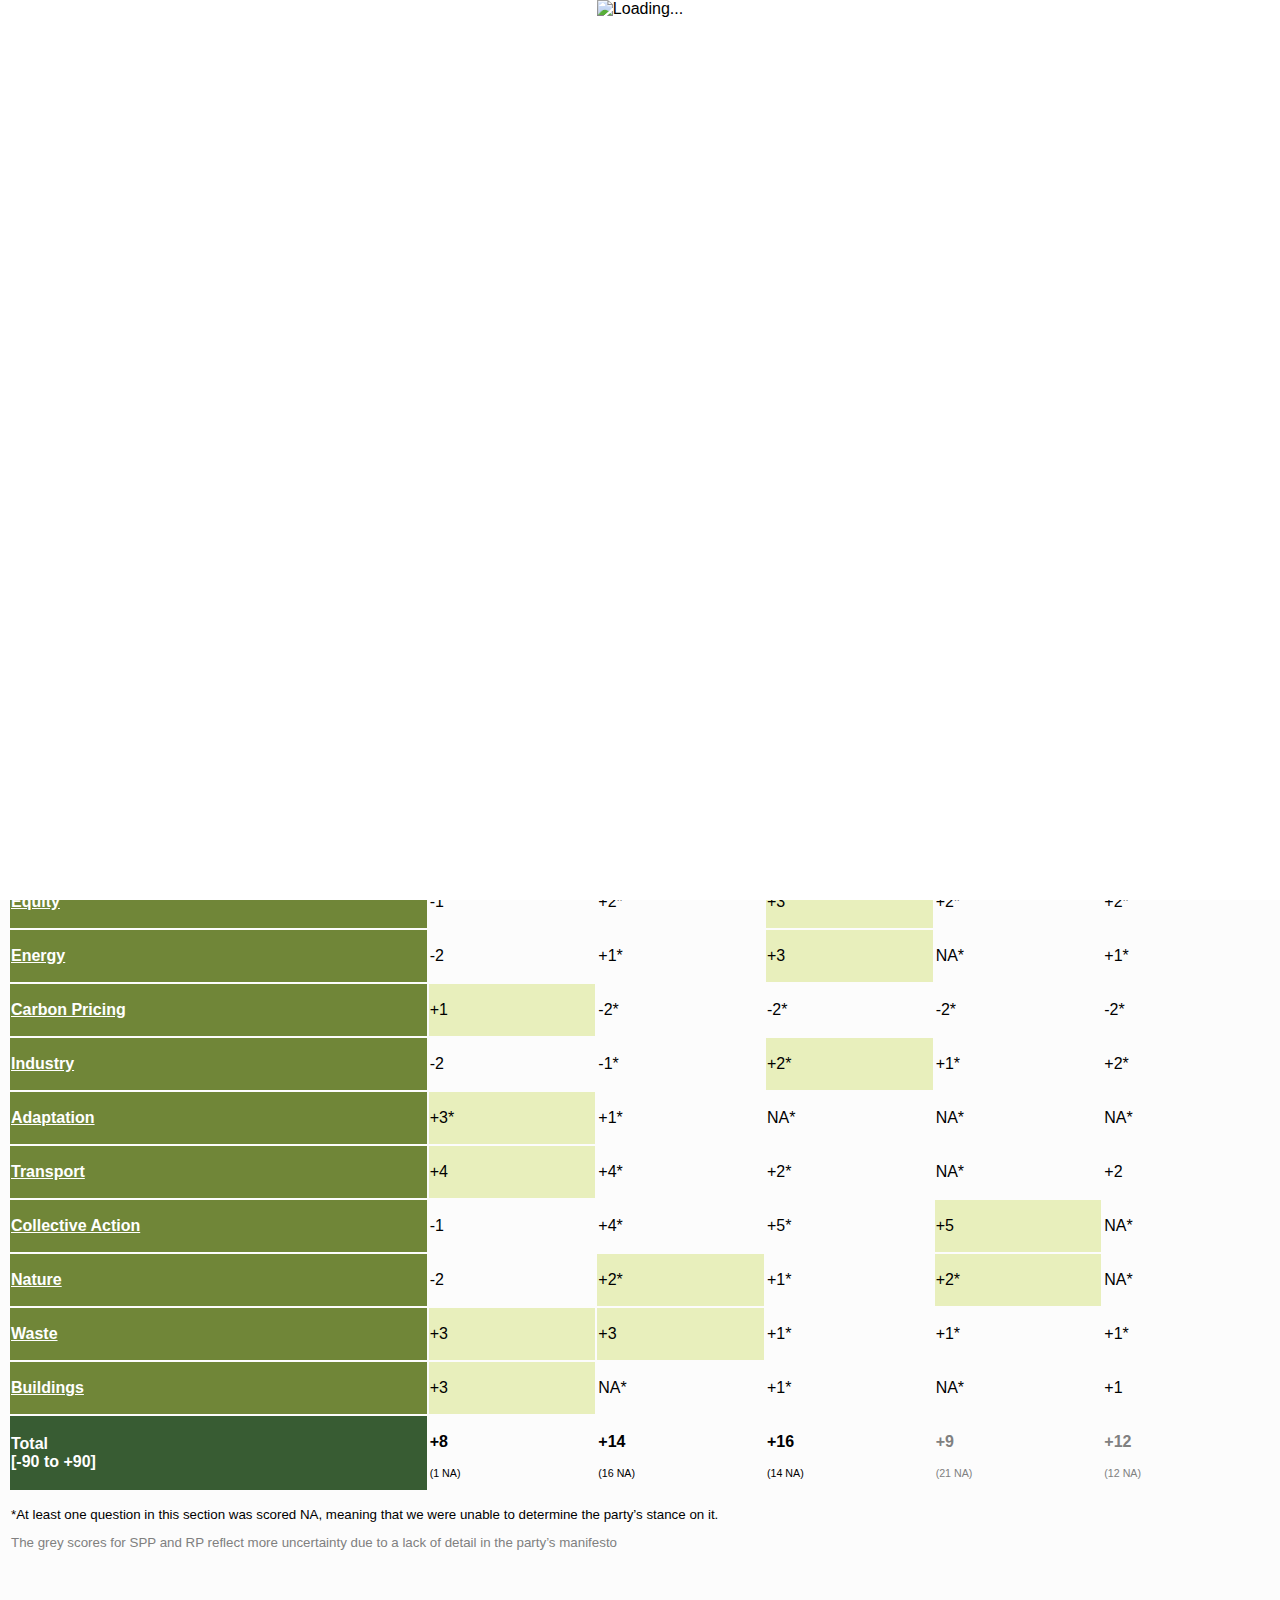
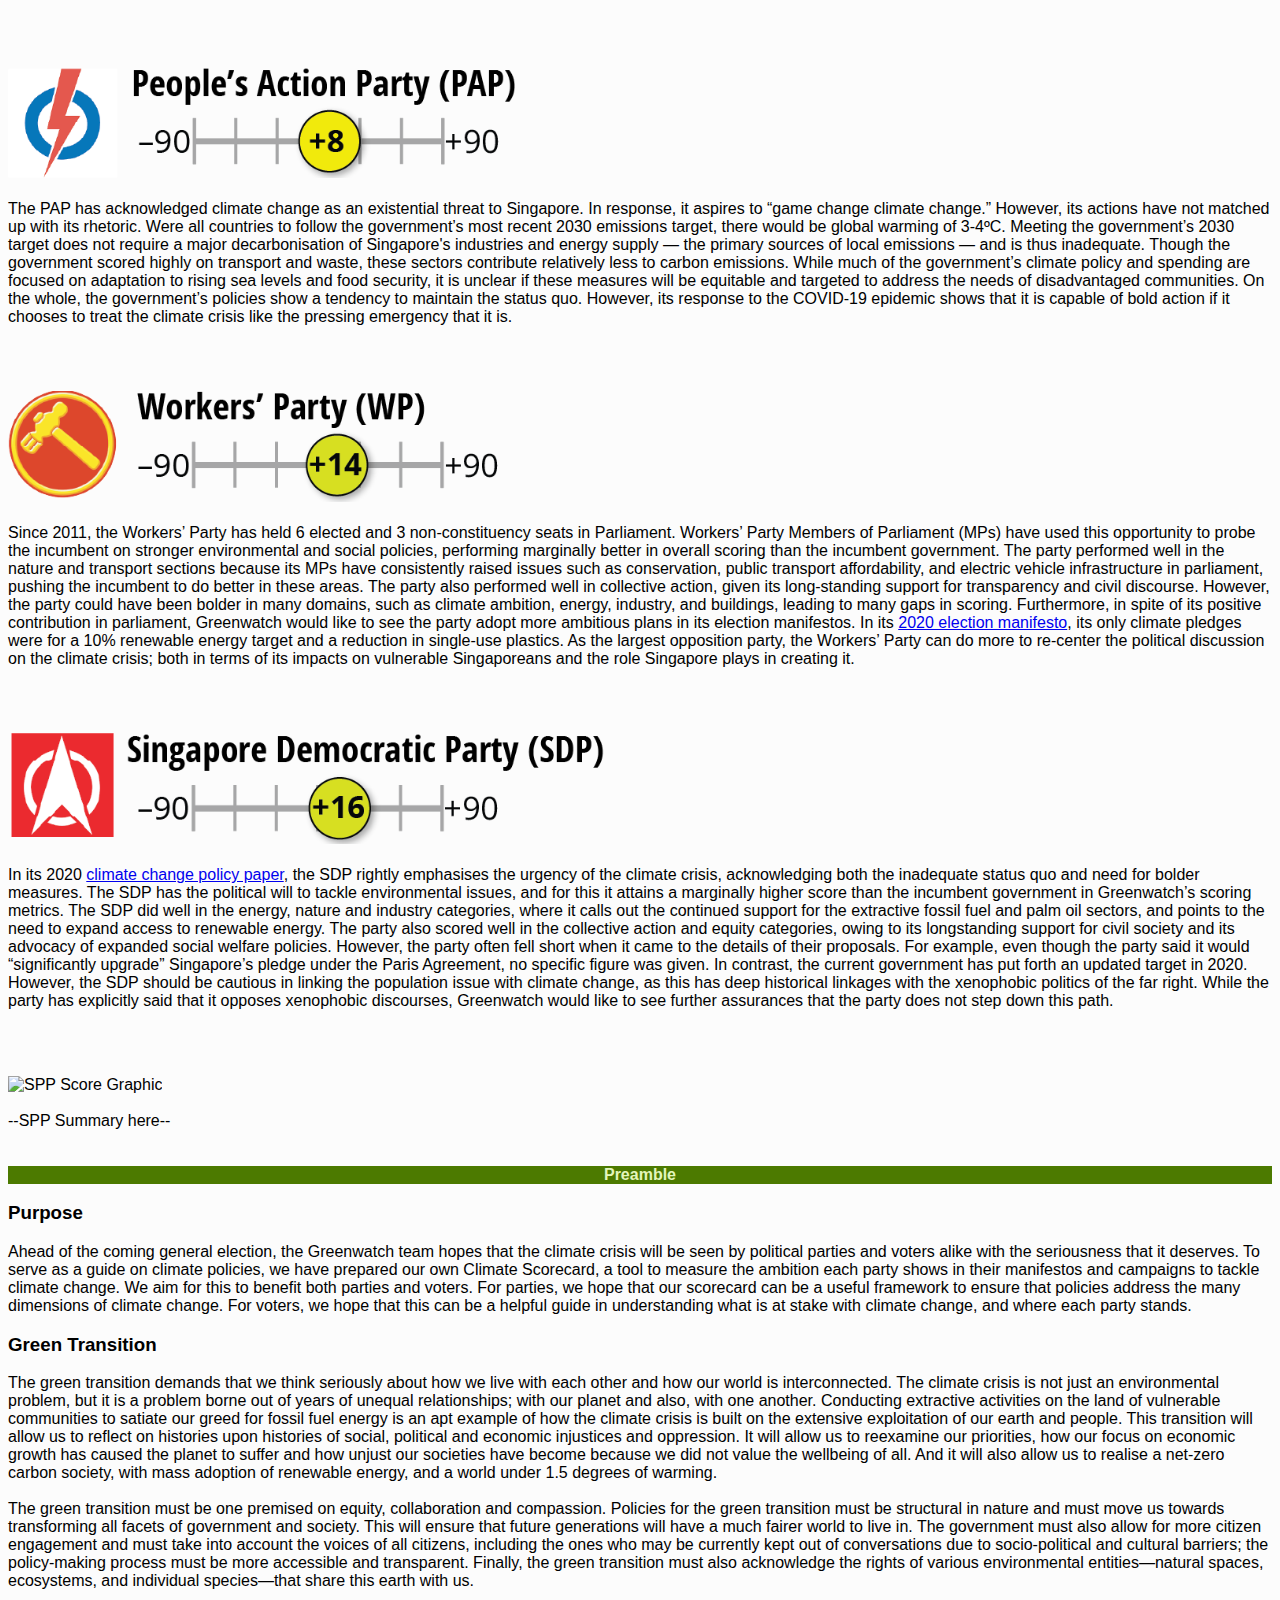
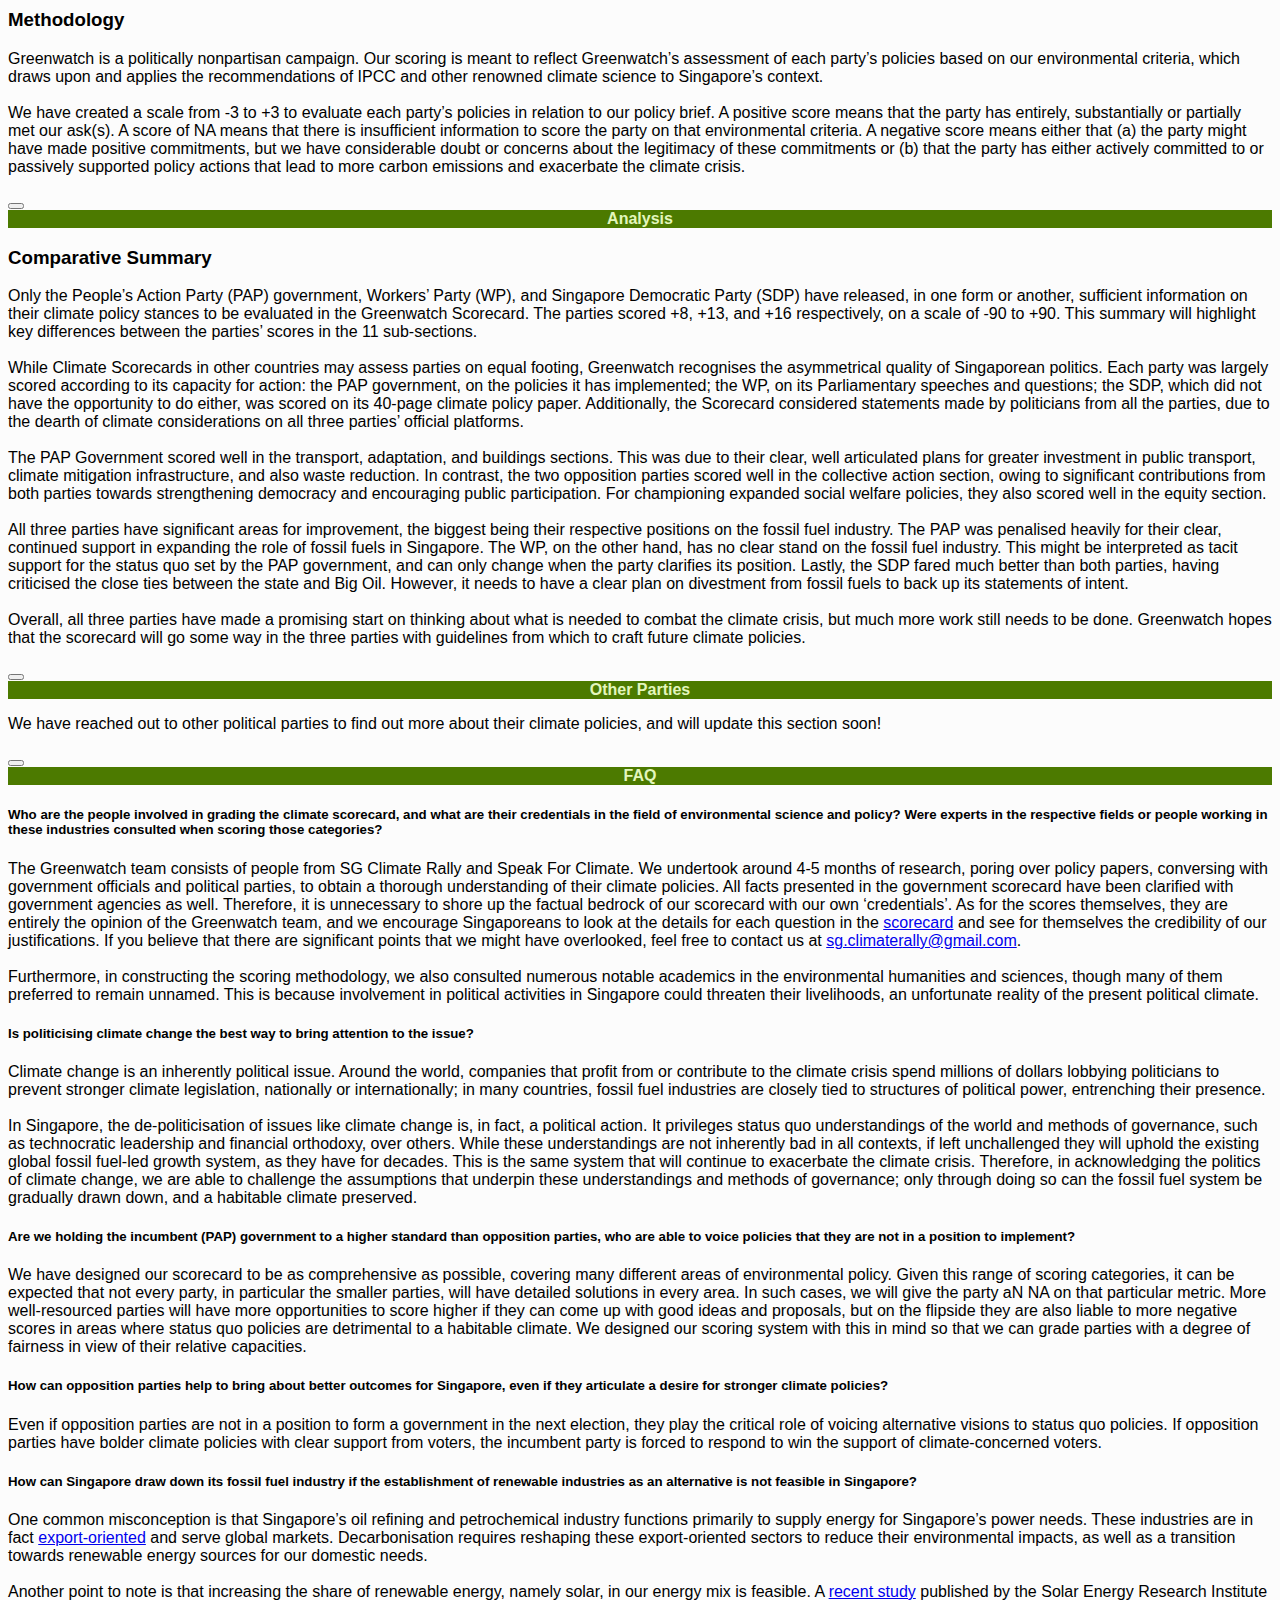
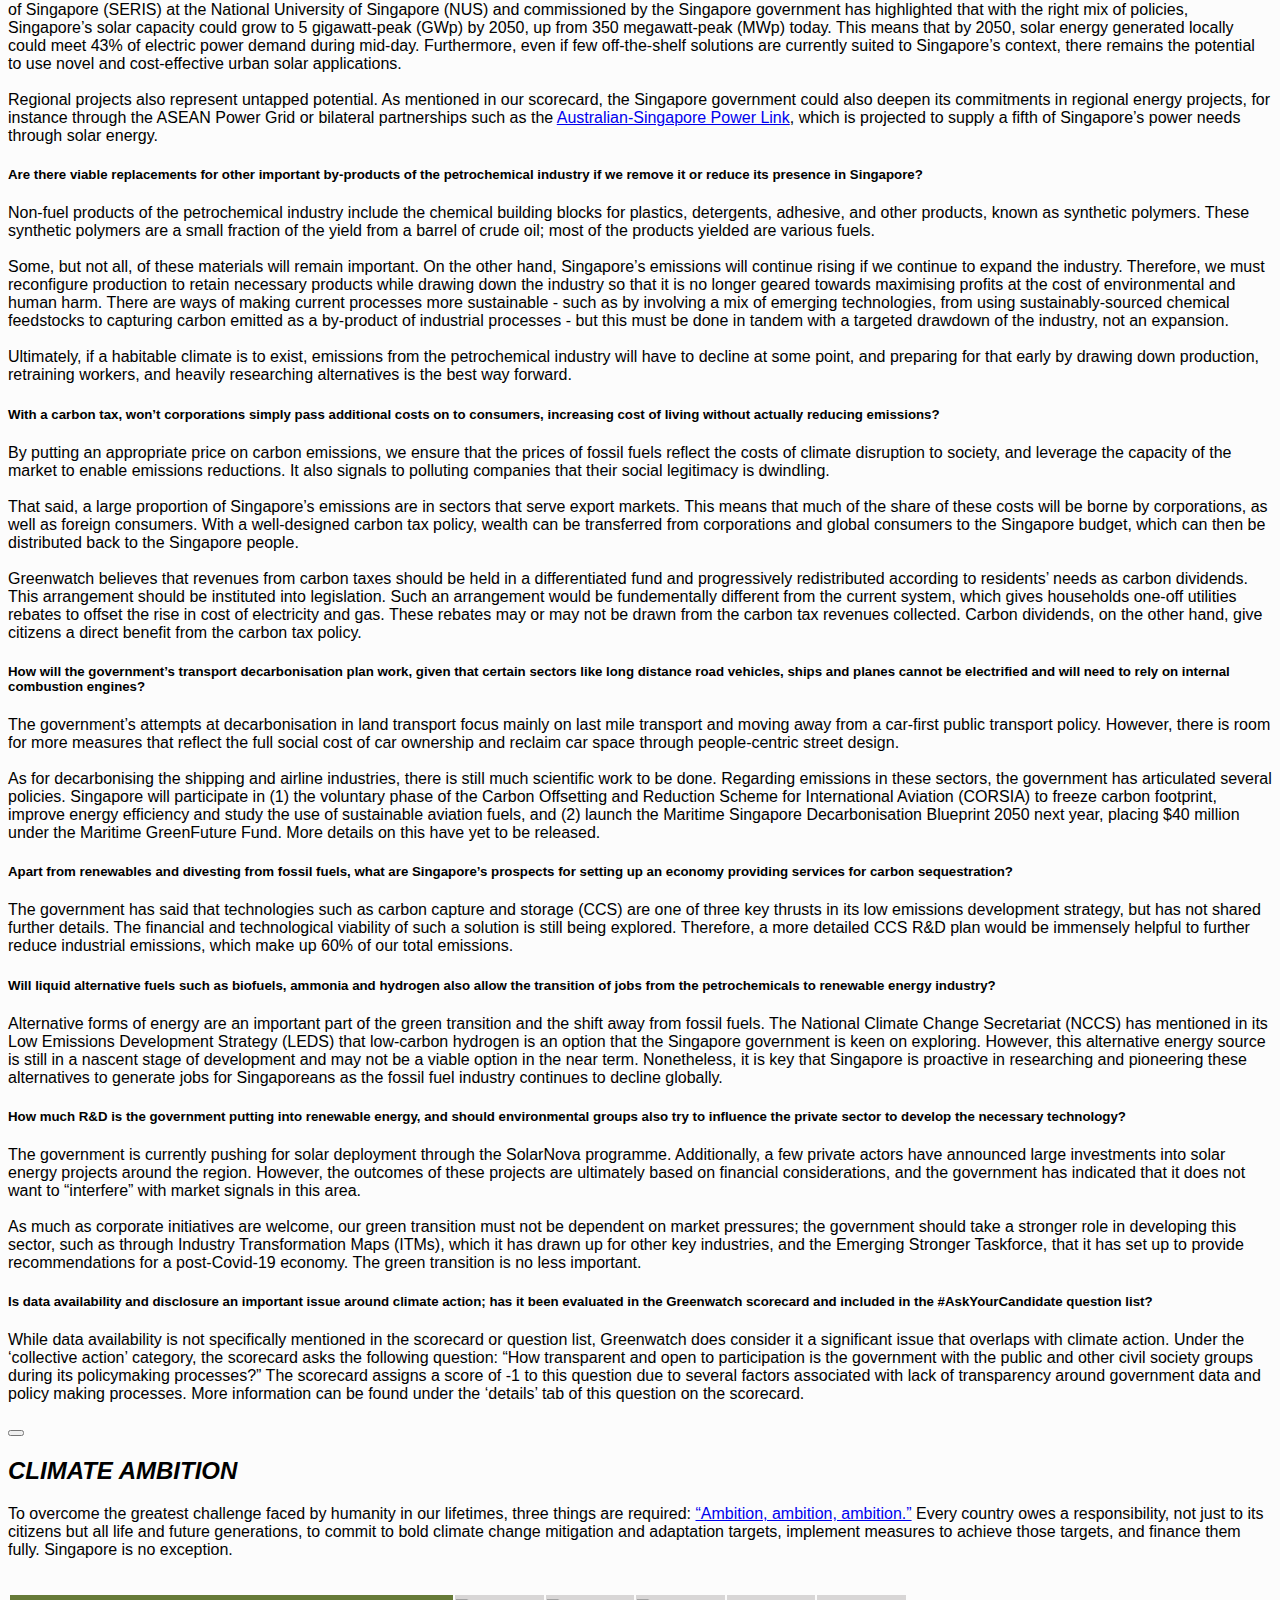
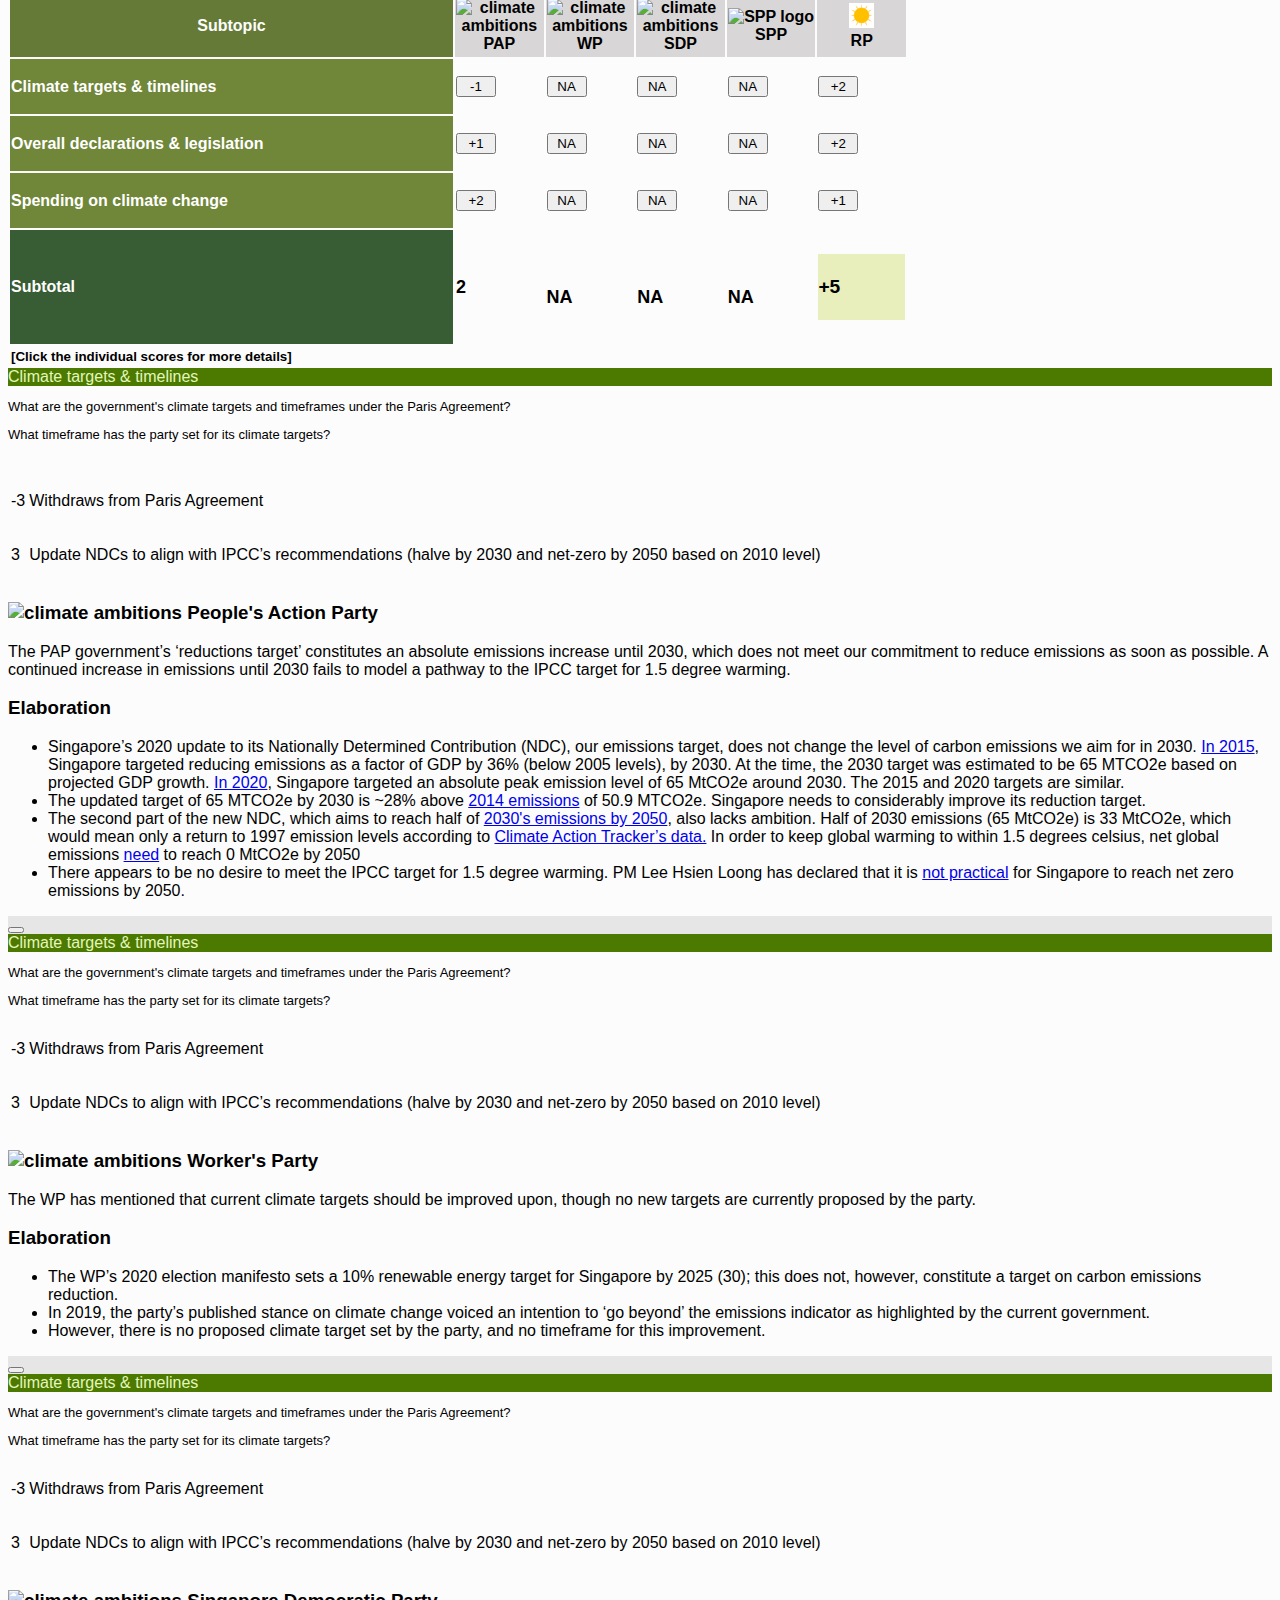
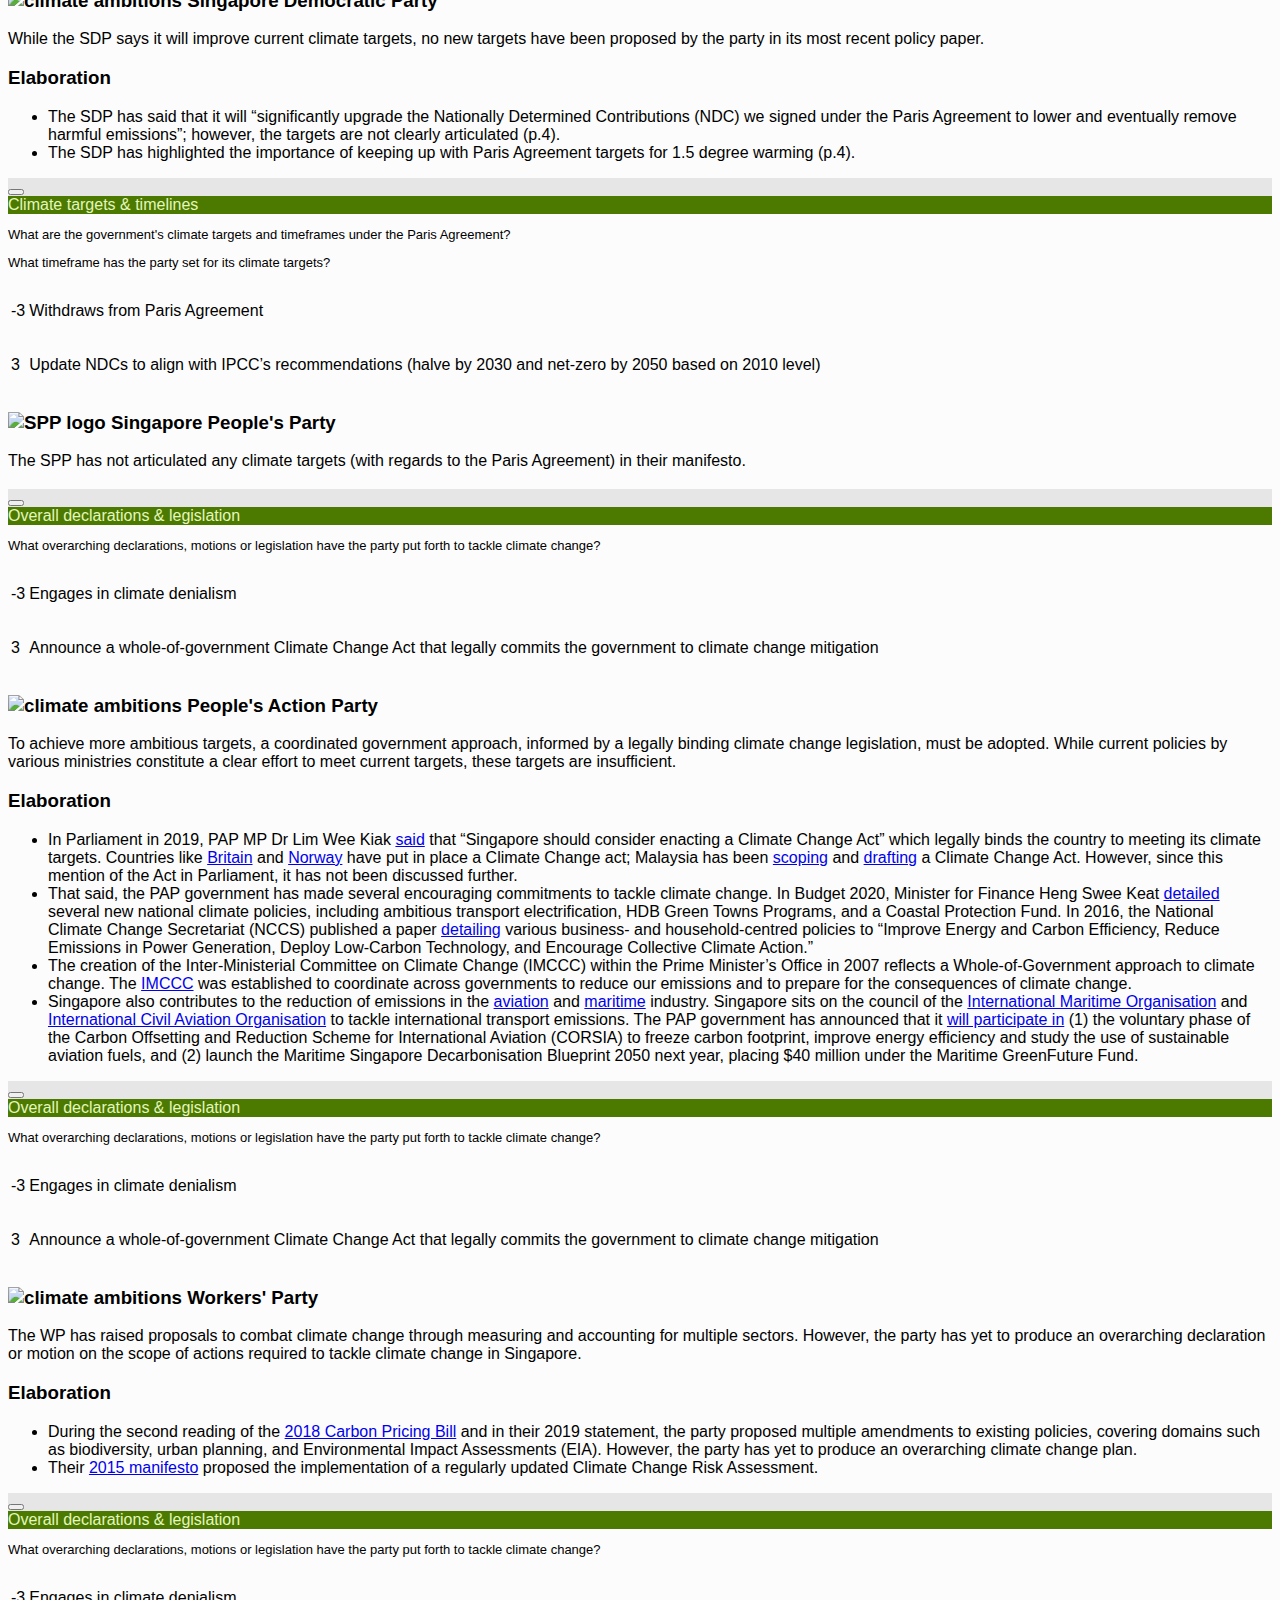
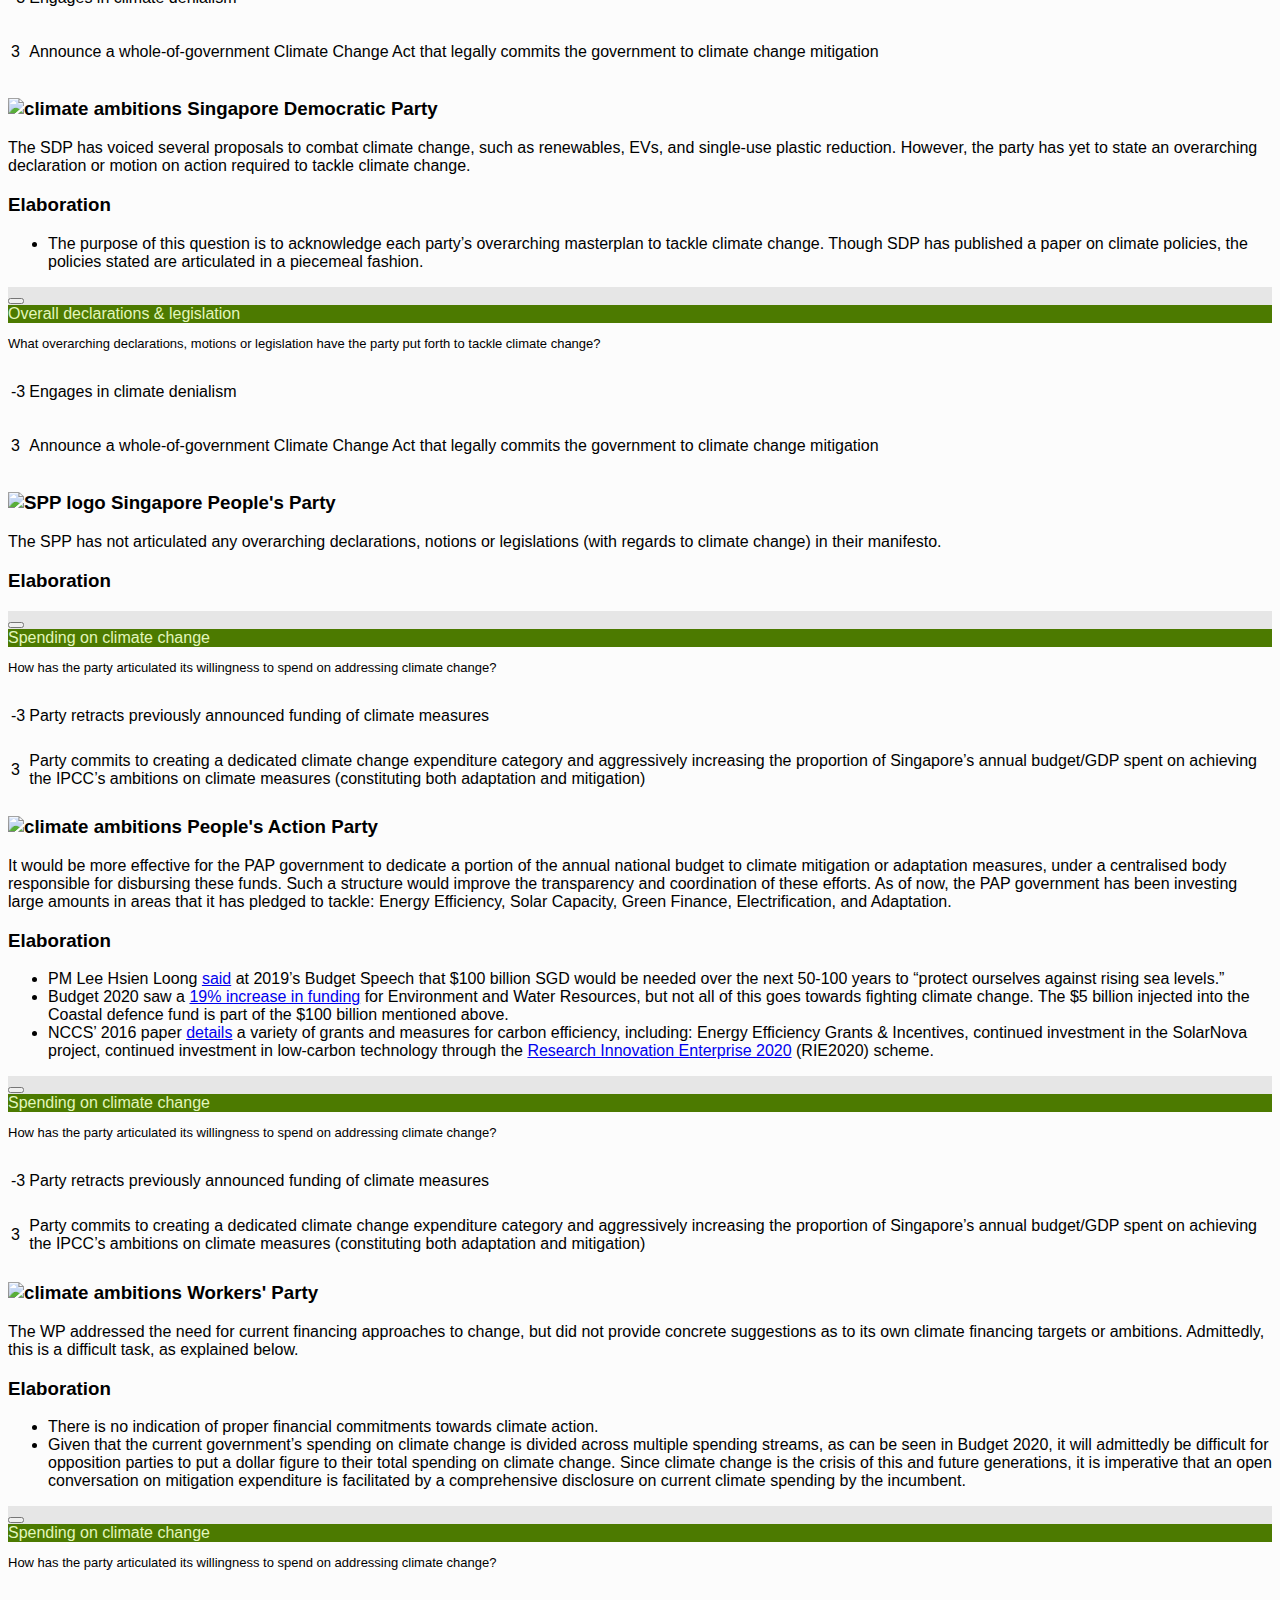
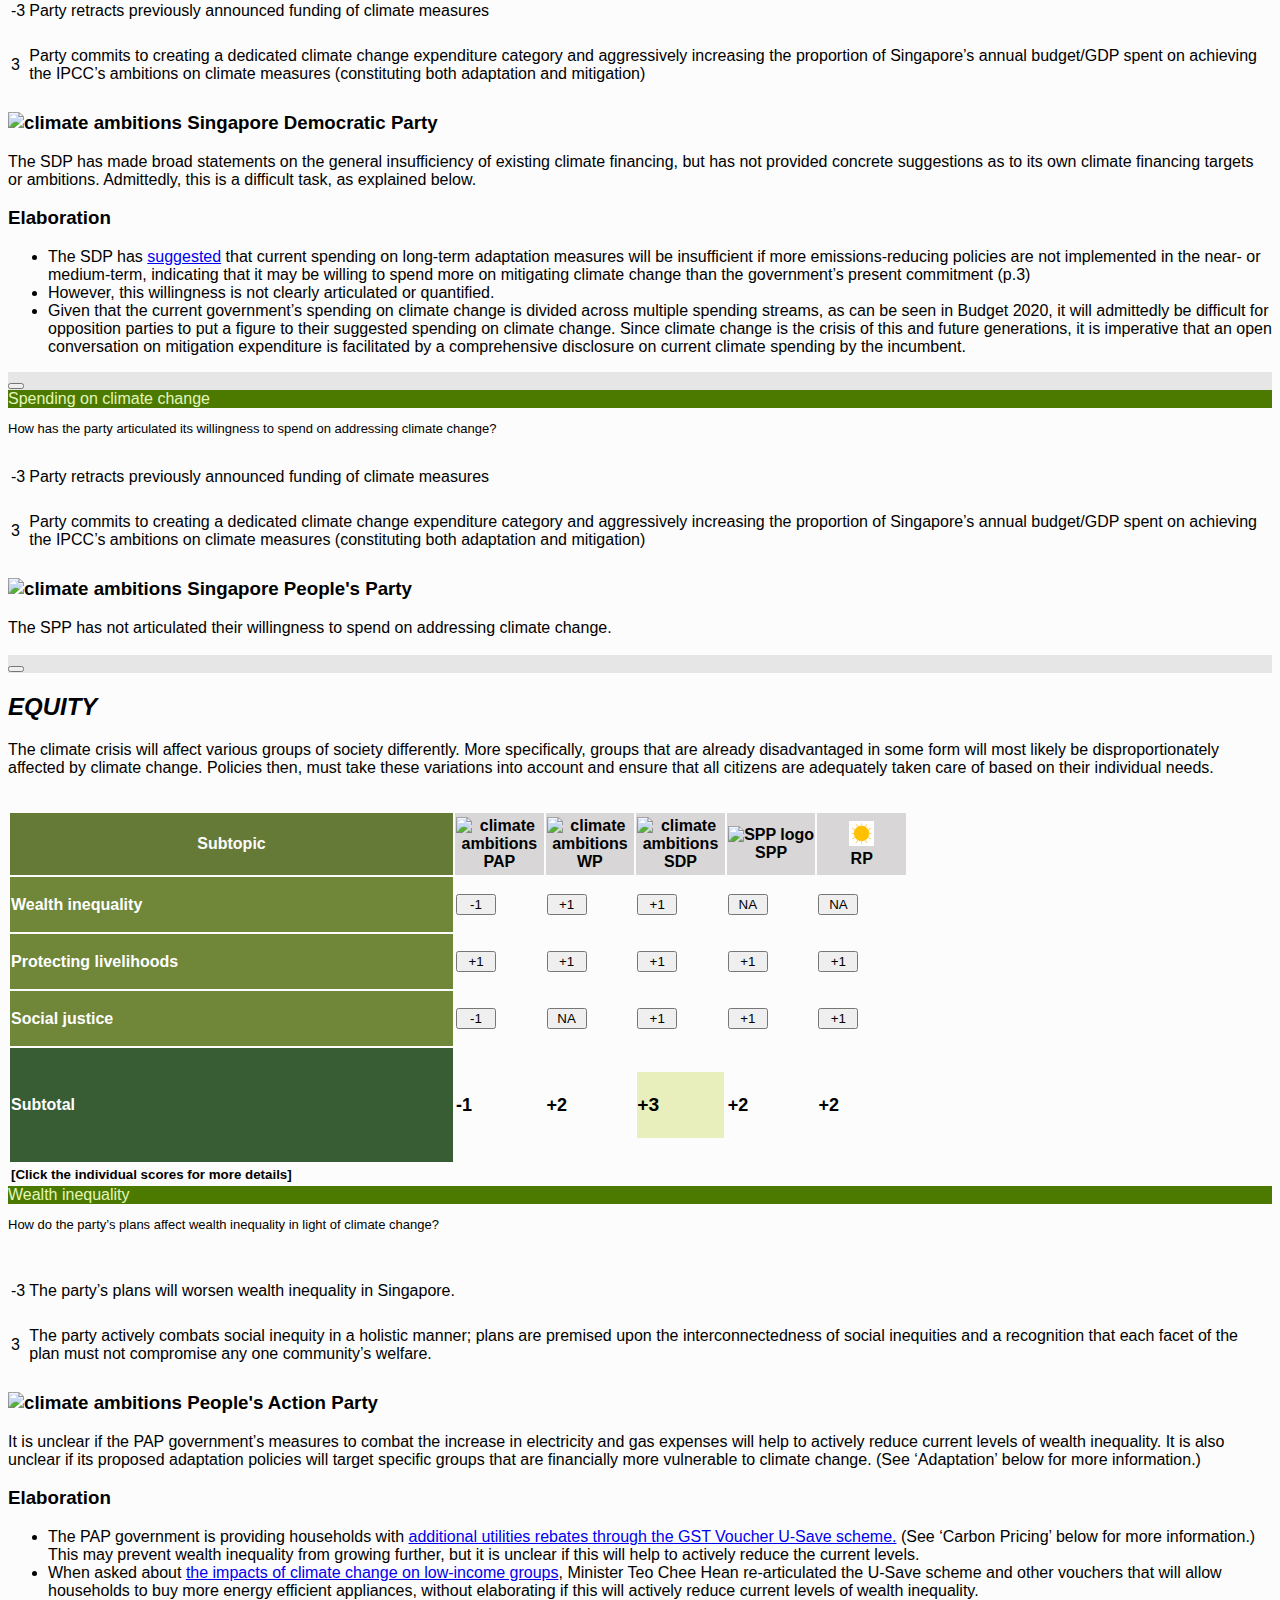
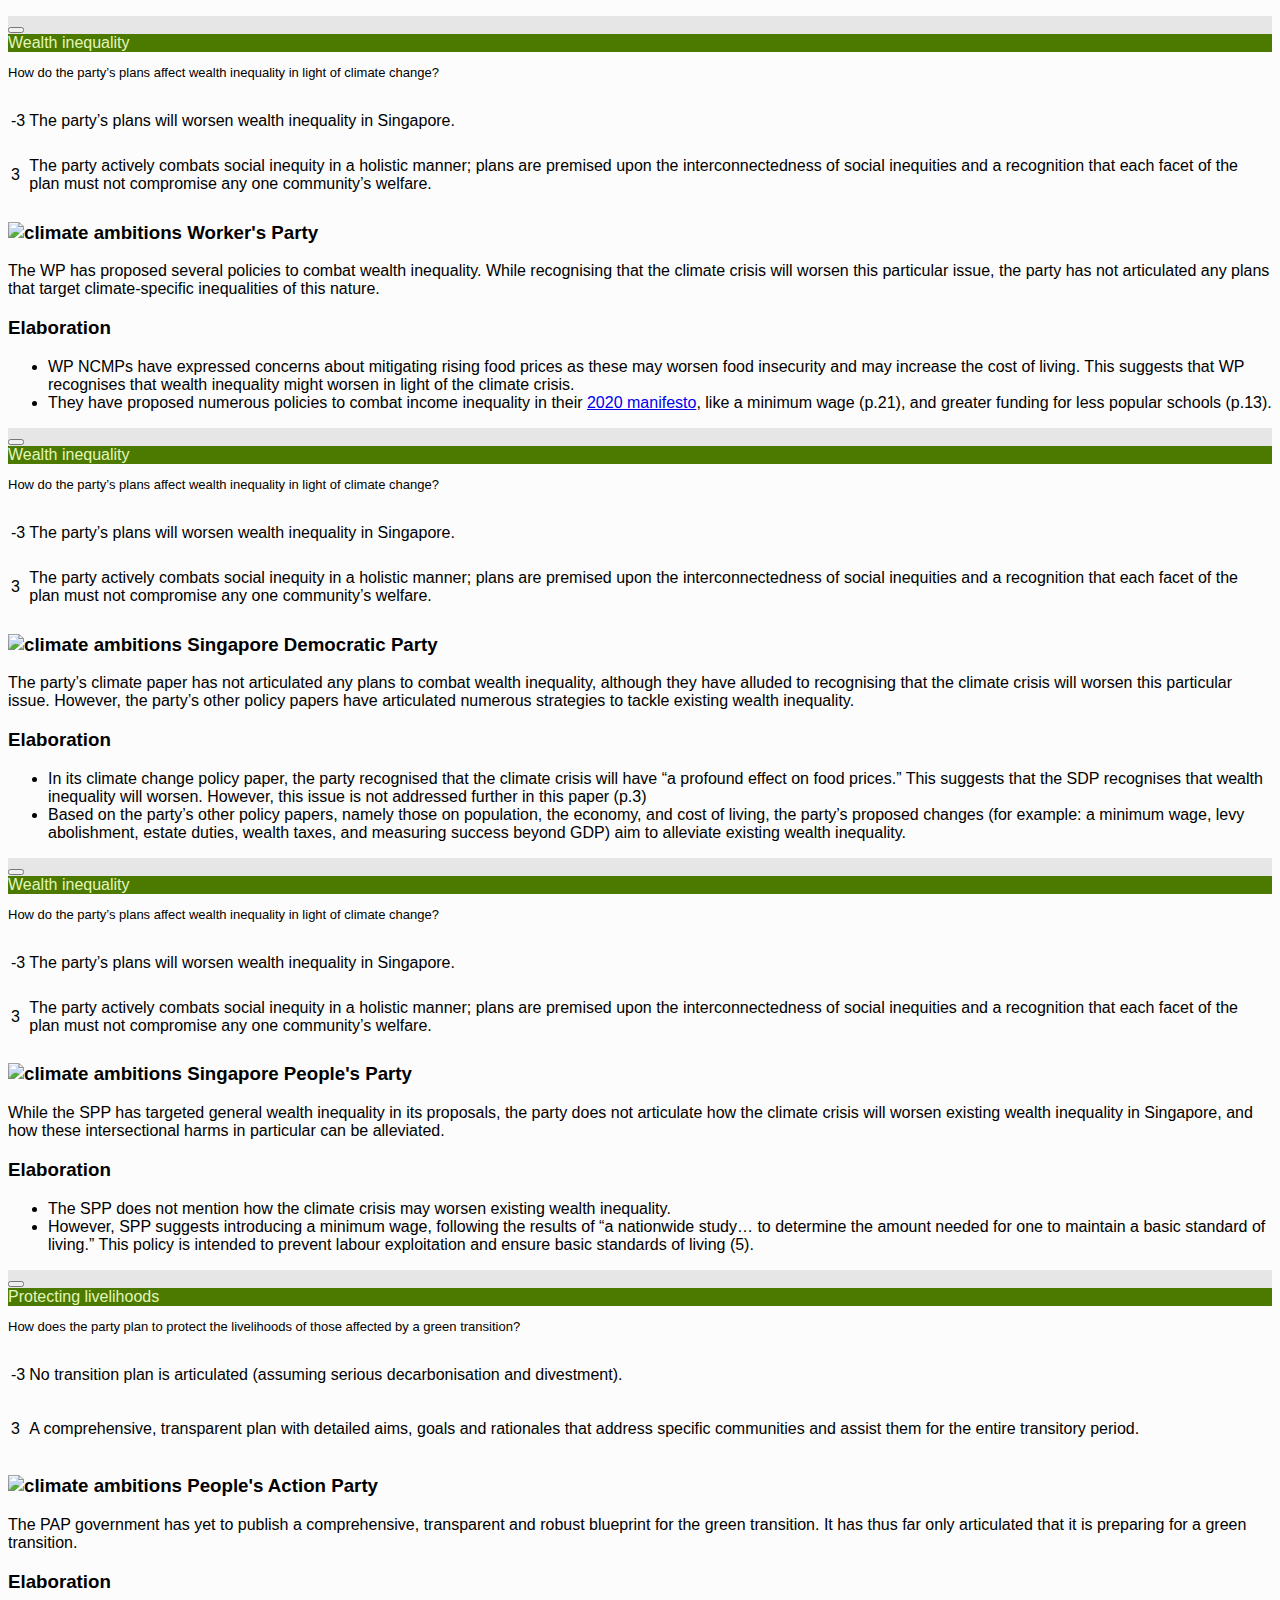
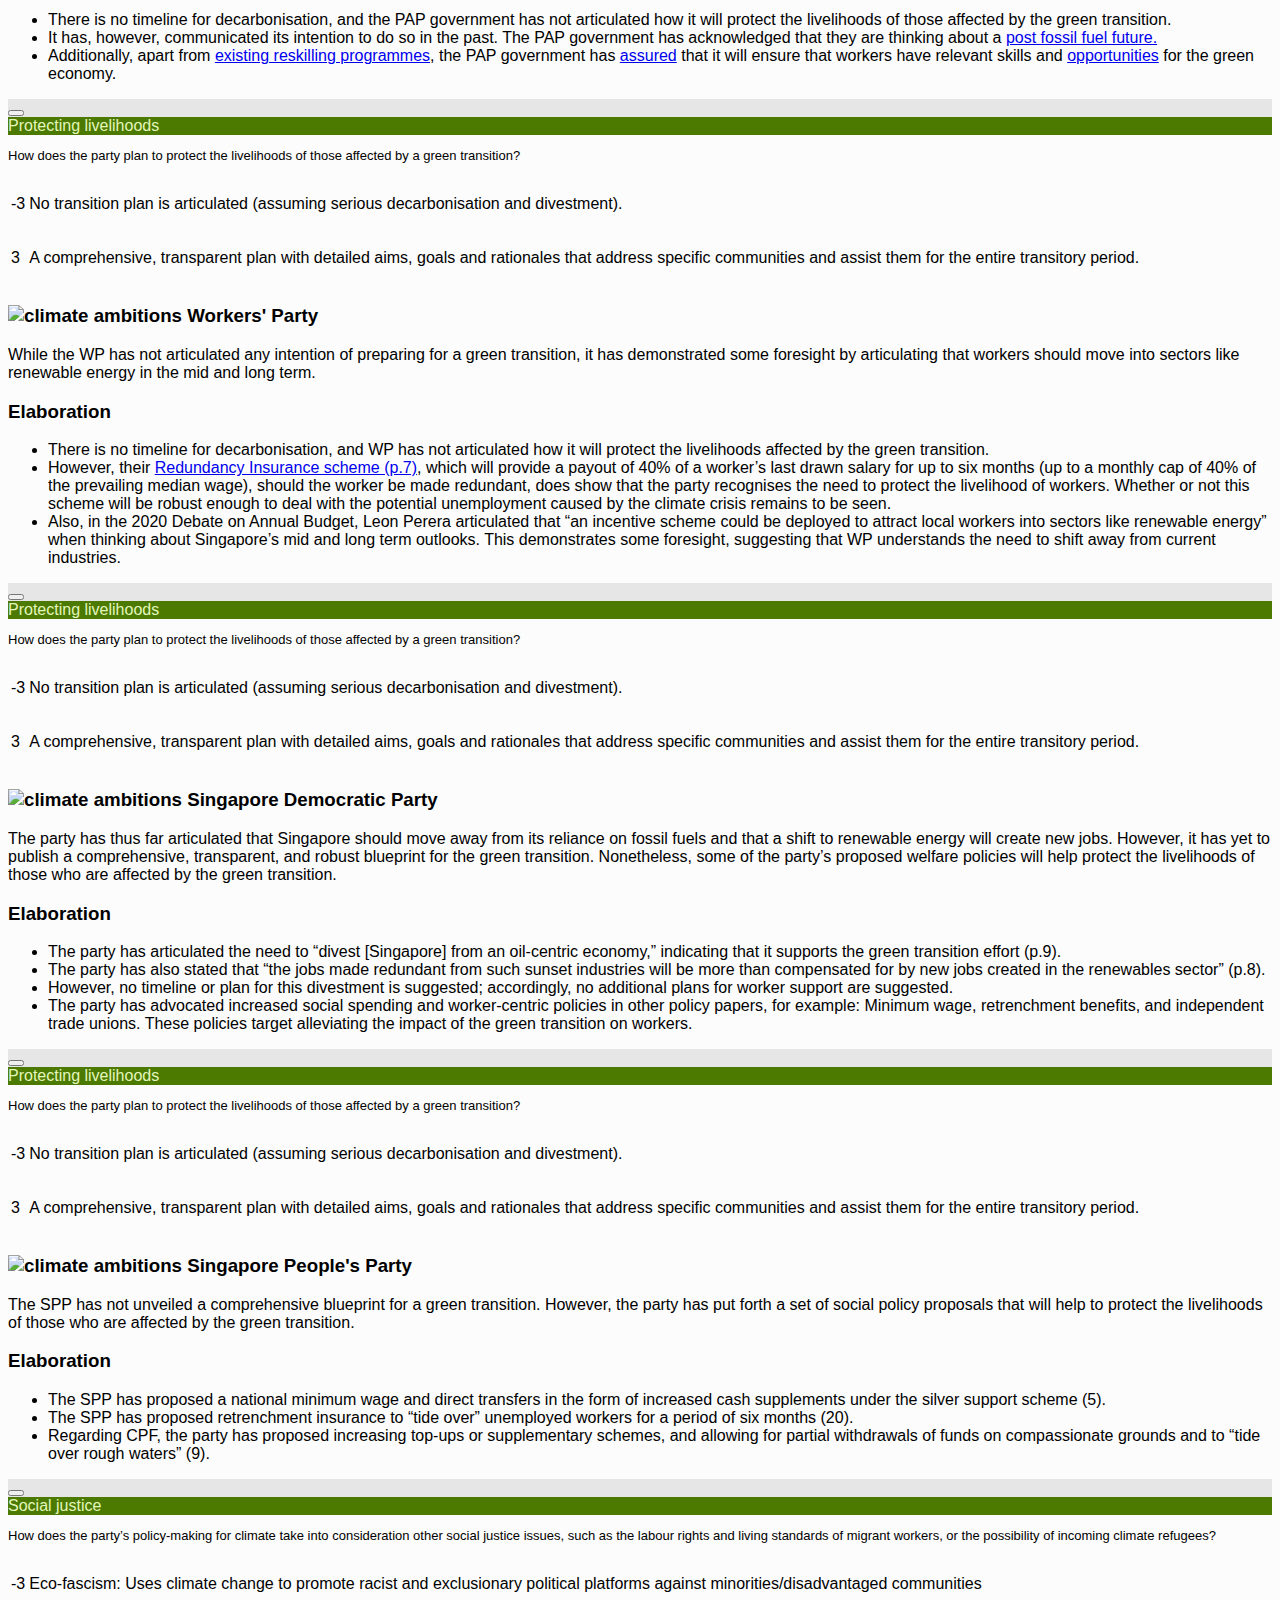
==== commit 09a728fa: "Update index.html" ====
--- a/index.html
+++ b/index.html
@@ -111,22 +111,22 @@
                     <tr>
                     <th style="background-color: #fcfcfc; color: #FCFCFC; width: 25%;">
                     </th>
-                    <th style="background-color: #fcfcfc; text-align: center; width: 13%;">
-                        <img src="img/pap_logo.png" alt=""  width= "50px" style="margin: auto;">
+                    <th style="background-color: #fcfcfc; text-align: center; width: 10%;">
+                        <img src="img/pap_logo.png" alt=""  width= "60px" style="margin: auto; padding-left: 2.5%; padding-right: 2.5%;">
         
                     </th>
-                    <th style="background-color: #fcfcfc; text-align: center; width: 13%;">
+                    <th style="background-color: #fcfcfc; text-align: center; width: 10%;">
                         <img src="img/wp_logo.png" alt="" width= "50px"  style="margin: auto;">
         
                     </th>
-                    <th style="background-color: #fcfcfc; text-align: center; width: 13%;">
+                    <th style="background-color: #fcfcfc; text-align: center; width: 10%;">
                         <img src="img/sdP-logo.png" alt="" width= "50px" style="margin: auto;">
         
                     </th>
-                    <th style="background-color: #fcfcfc; text-align: center; width: 13%;">
+                    <th style="background-color: #fcfcfc; text-align: center; width: 10%;">
                         <img src="img/spp_logo.png" alt="SPP logo" width= "50px" style="margin: auto;">
                     </th>
-                    <th style="background-color: #fcfcfc; text-align: center; width: 13%;">
+                    <th style="background-color: #fcfcfc; text-align: center; width: 10%;">
                         <img src="img/rp_logo.png" alt="RP logo" width= "50px" style="margin: auto;">
                     </th>
                     
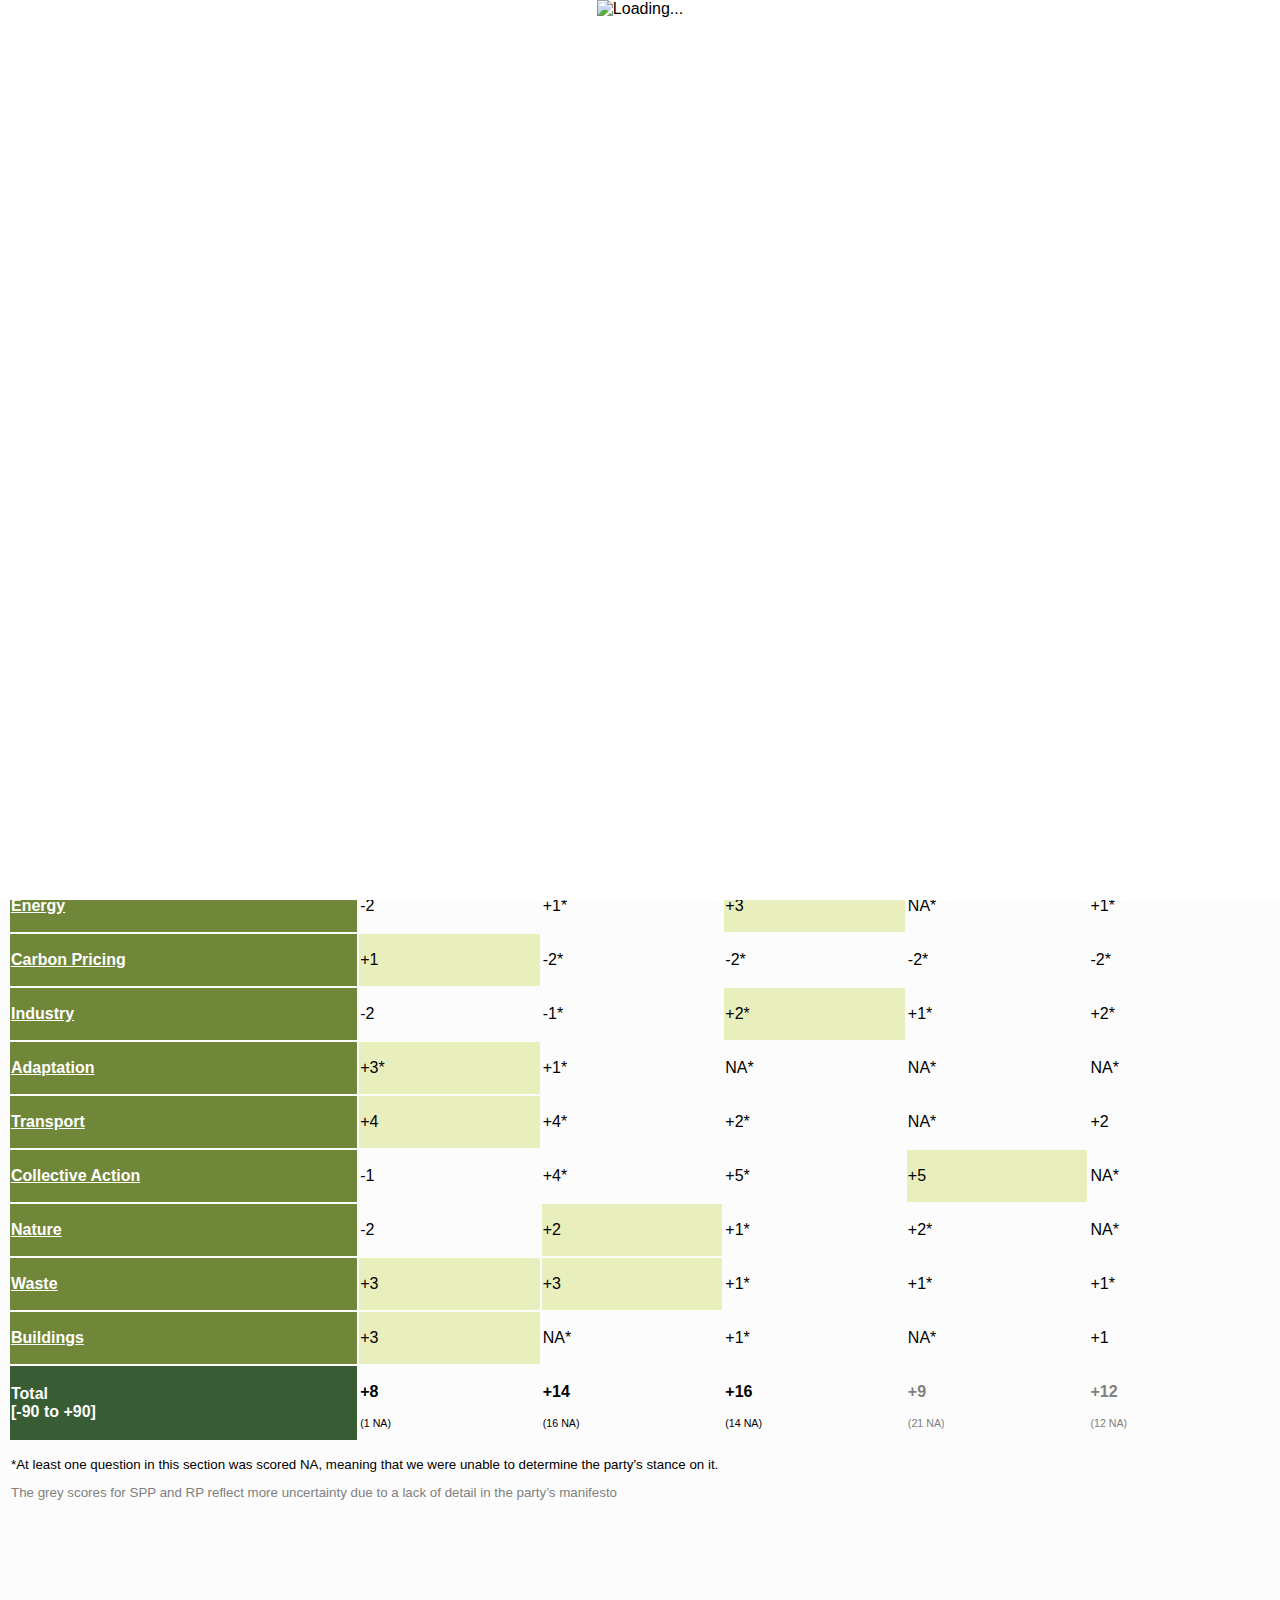
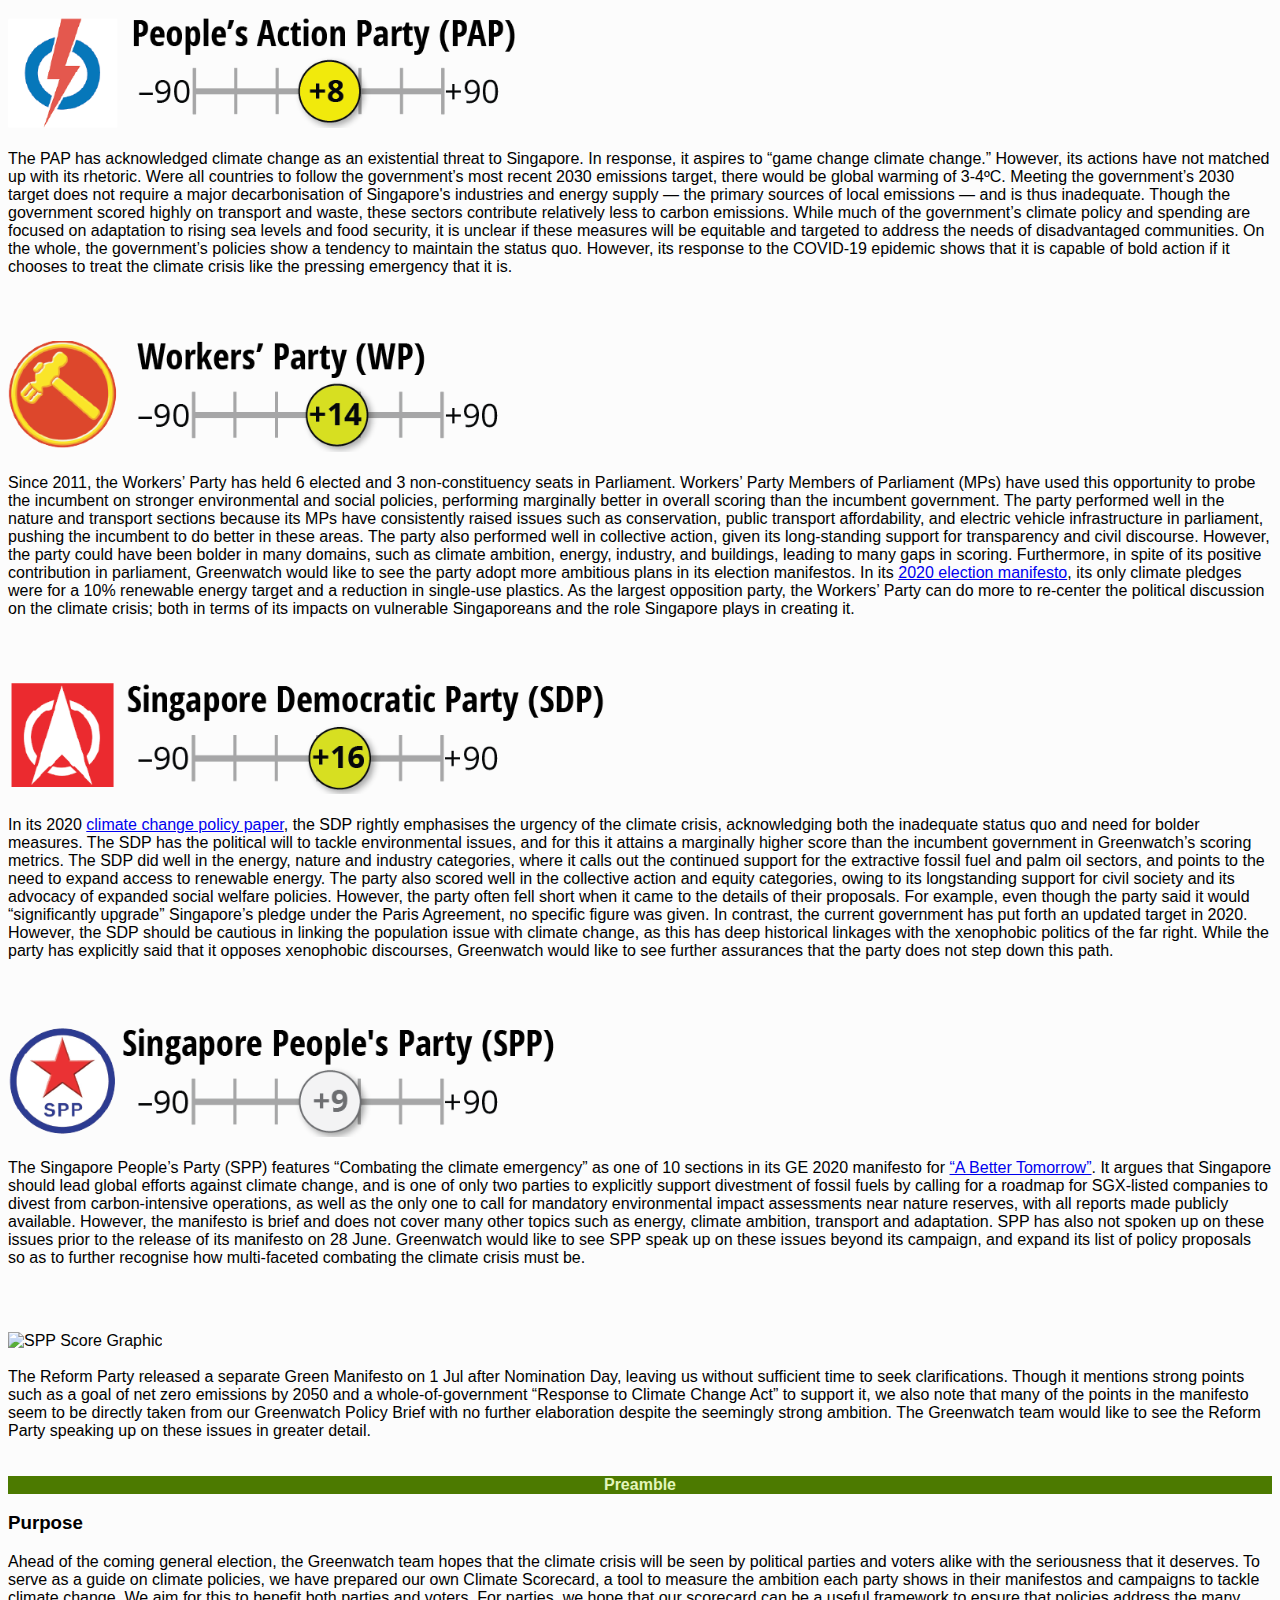
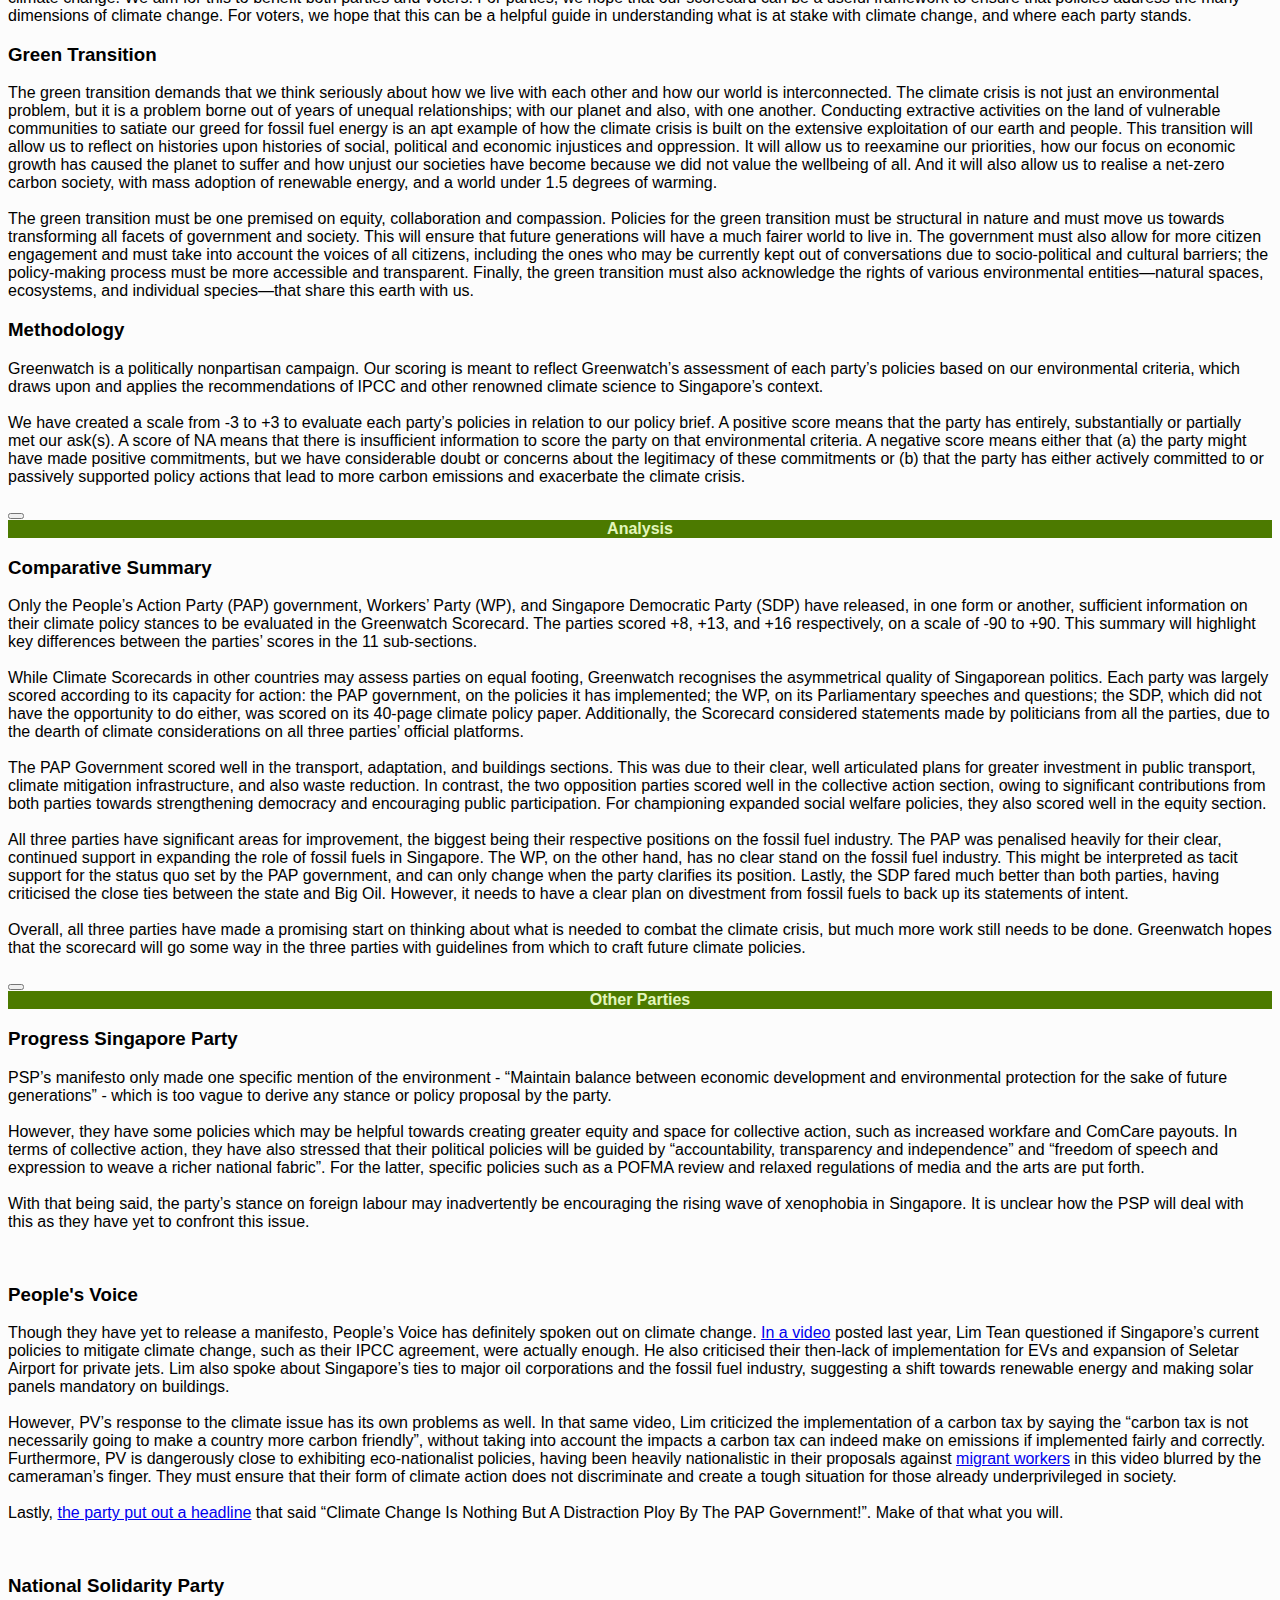
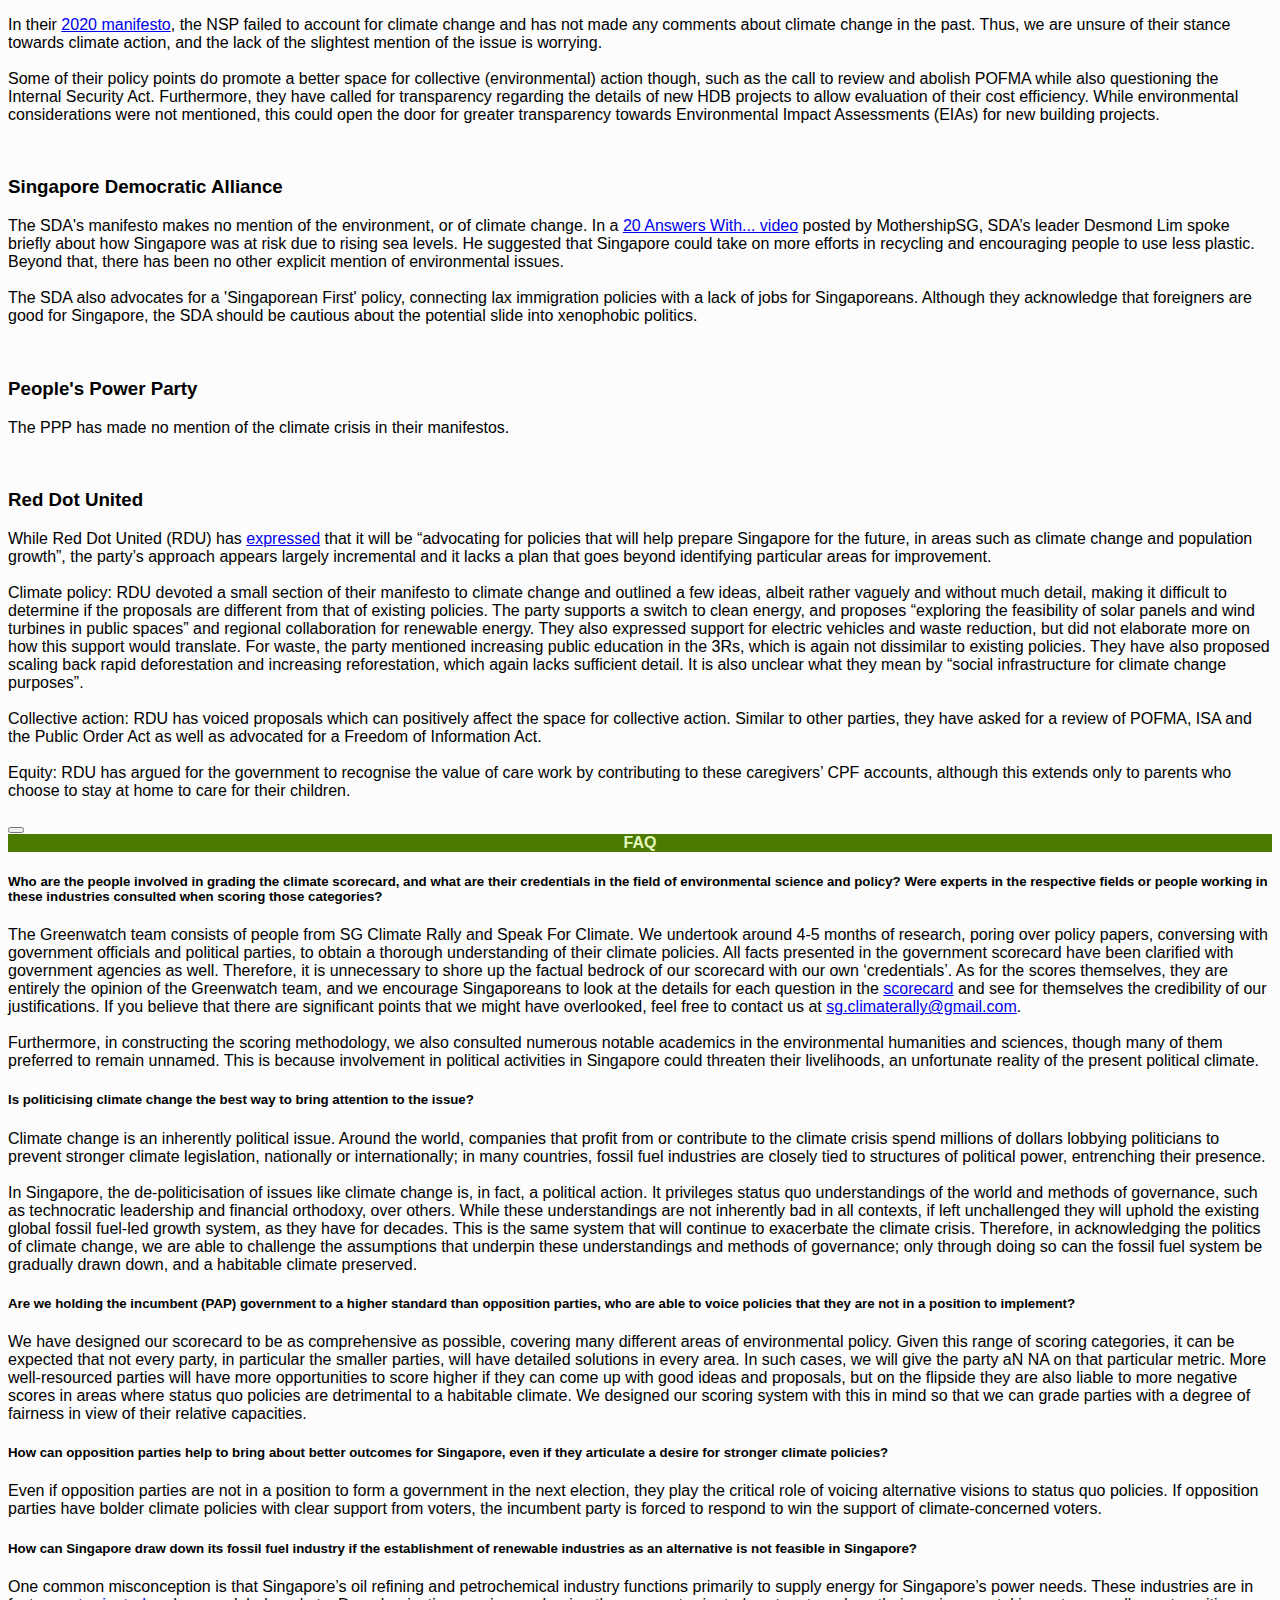
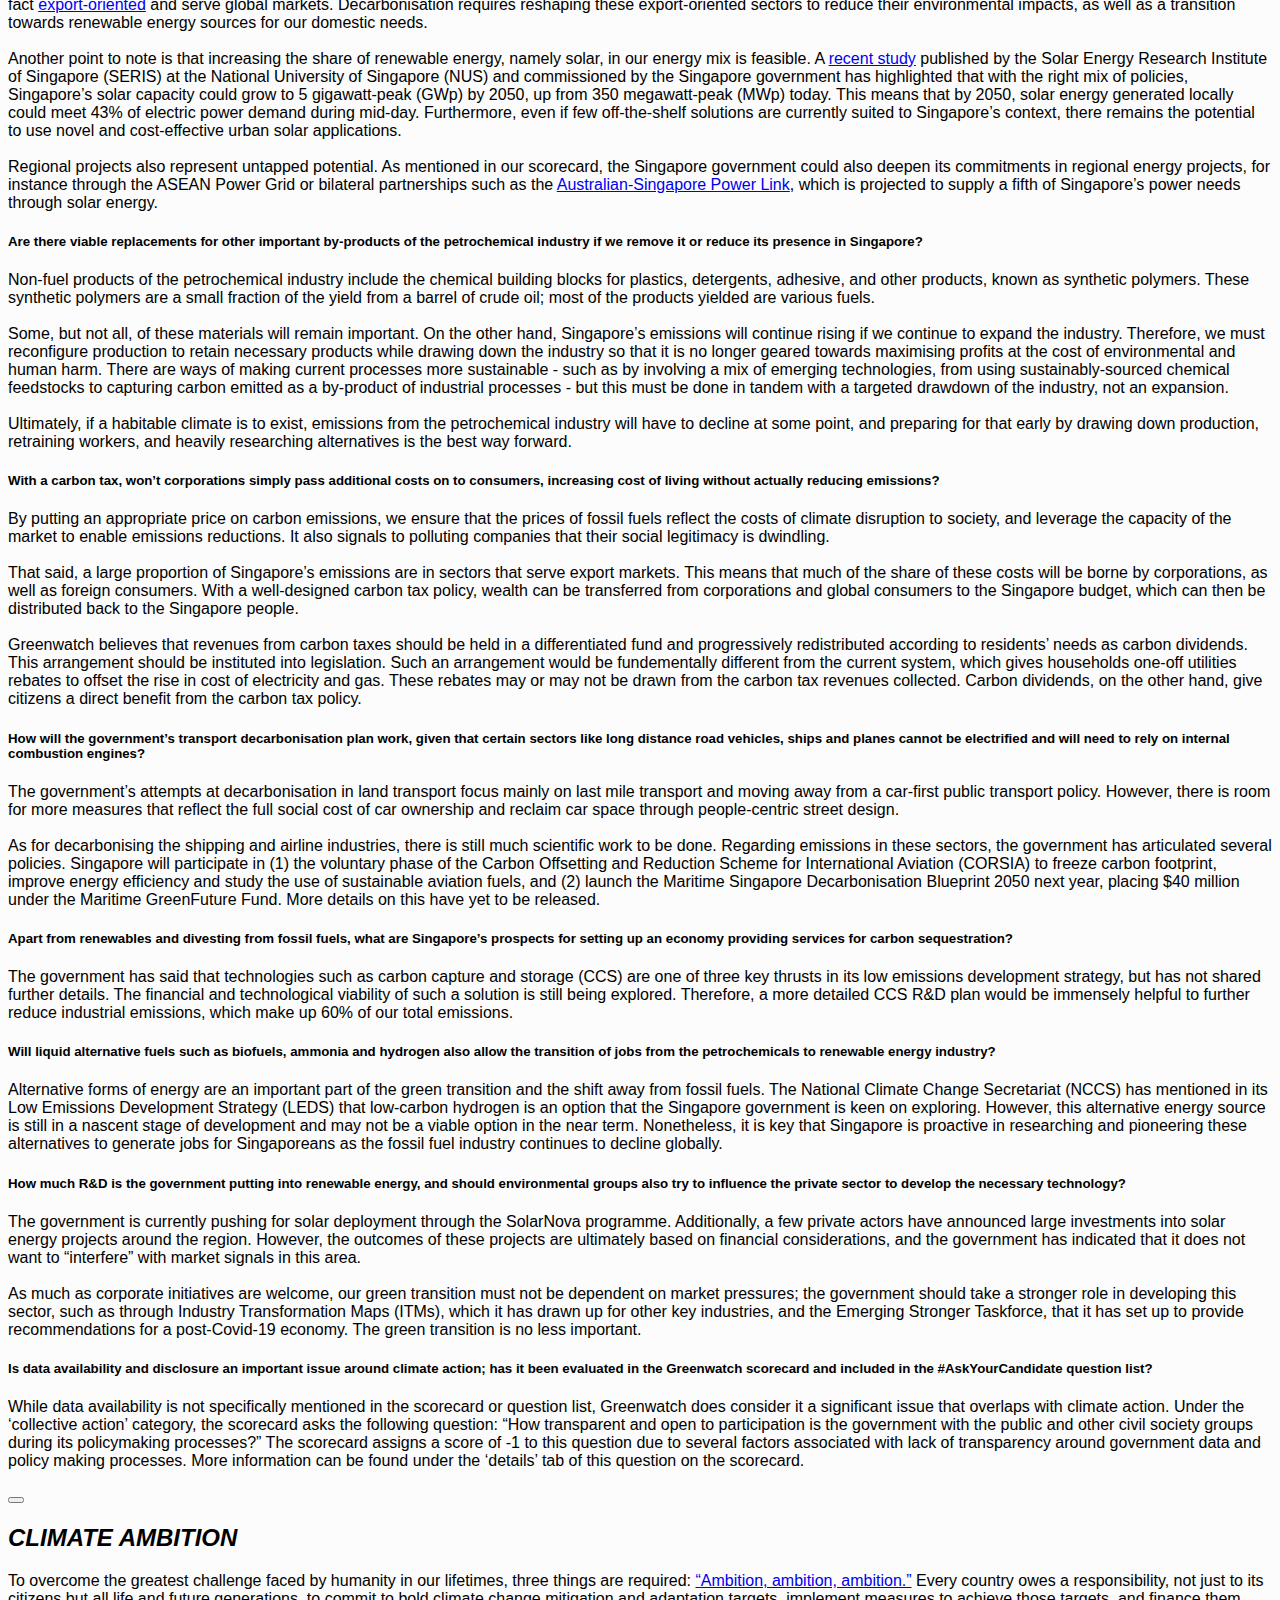
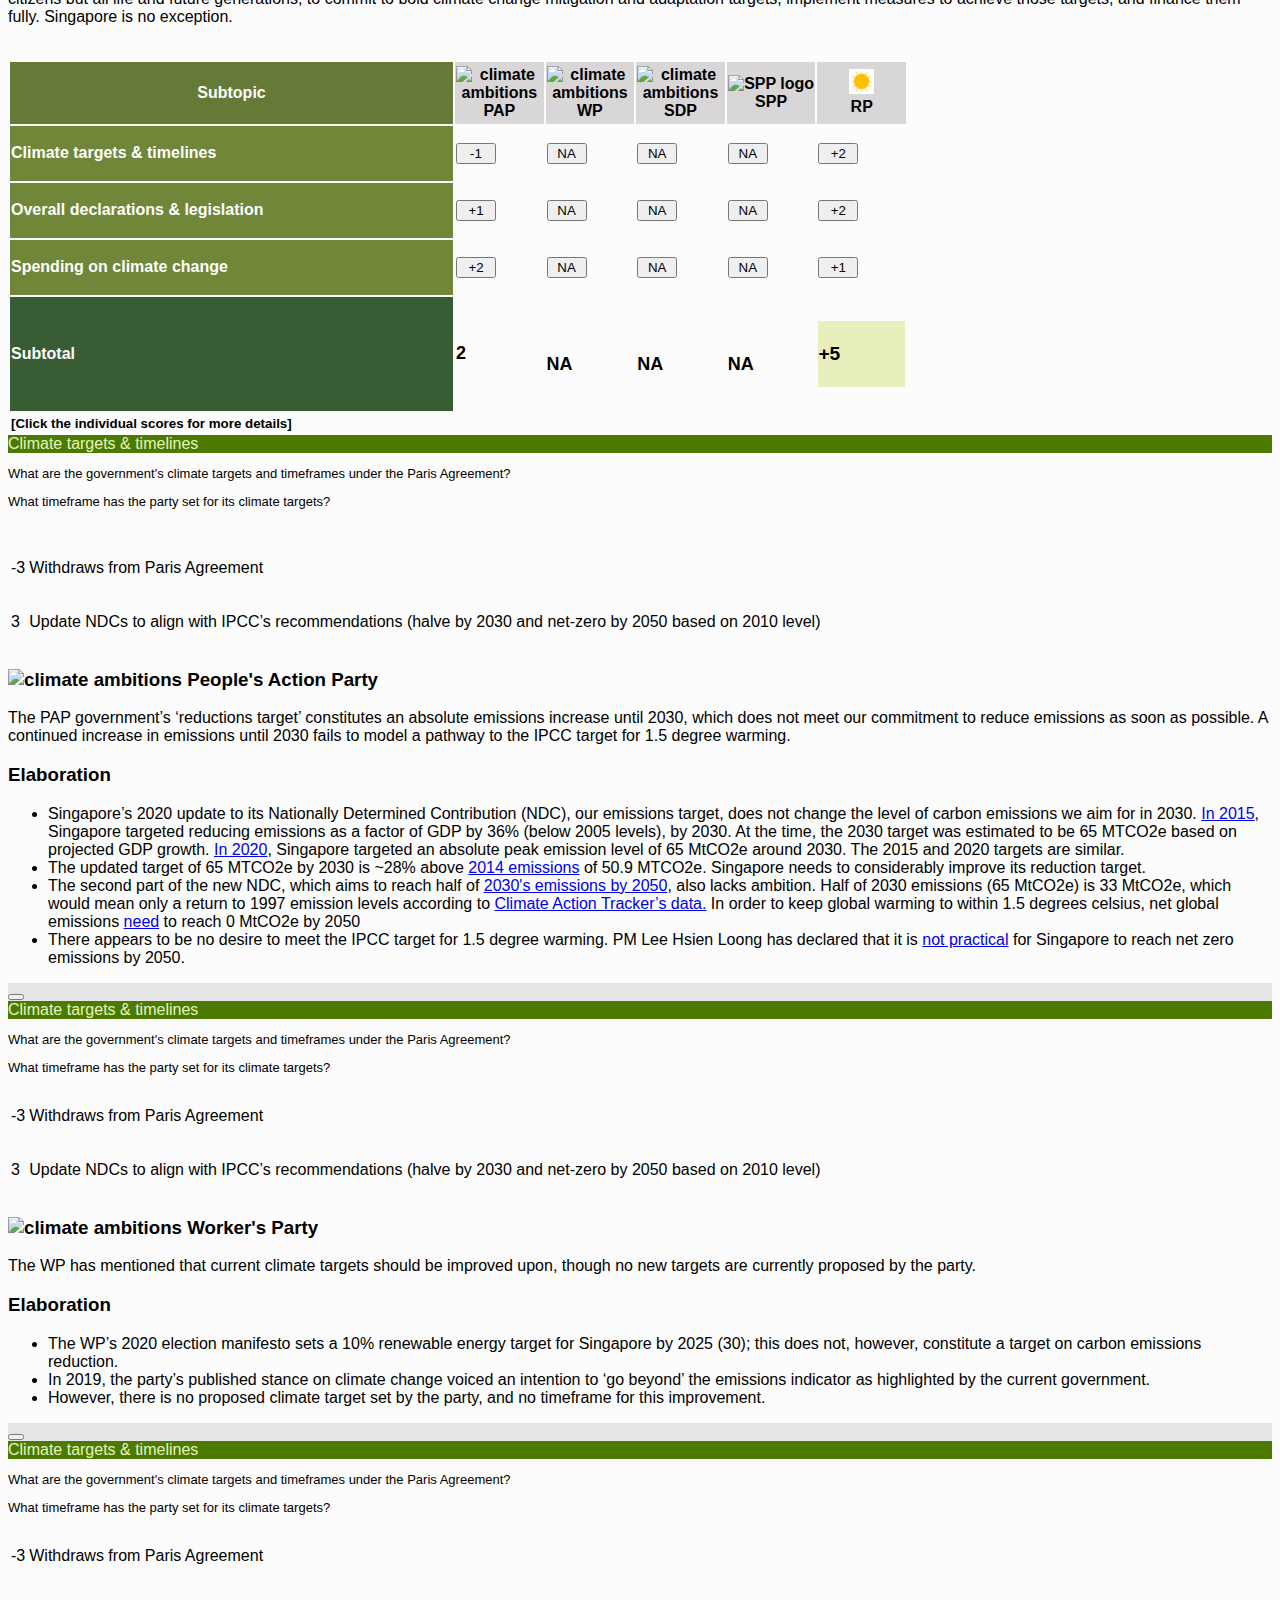
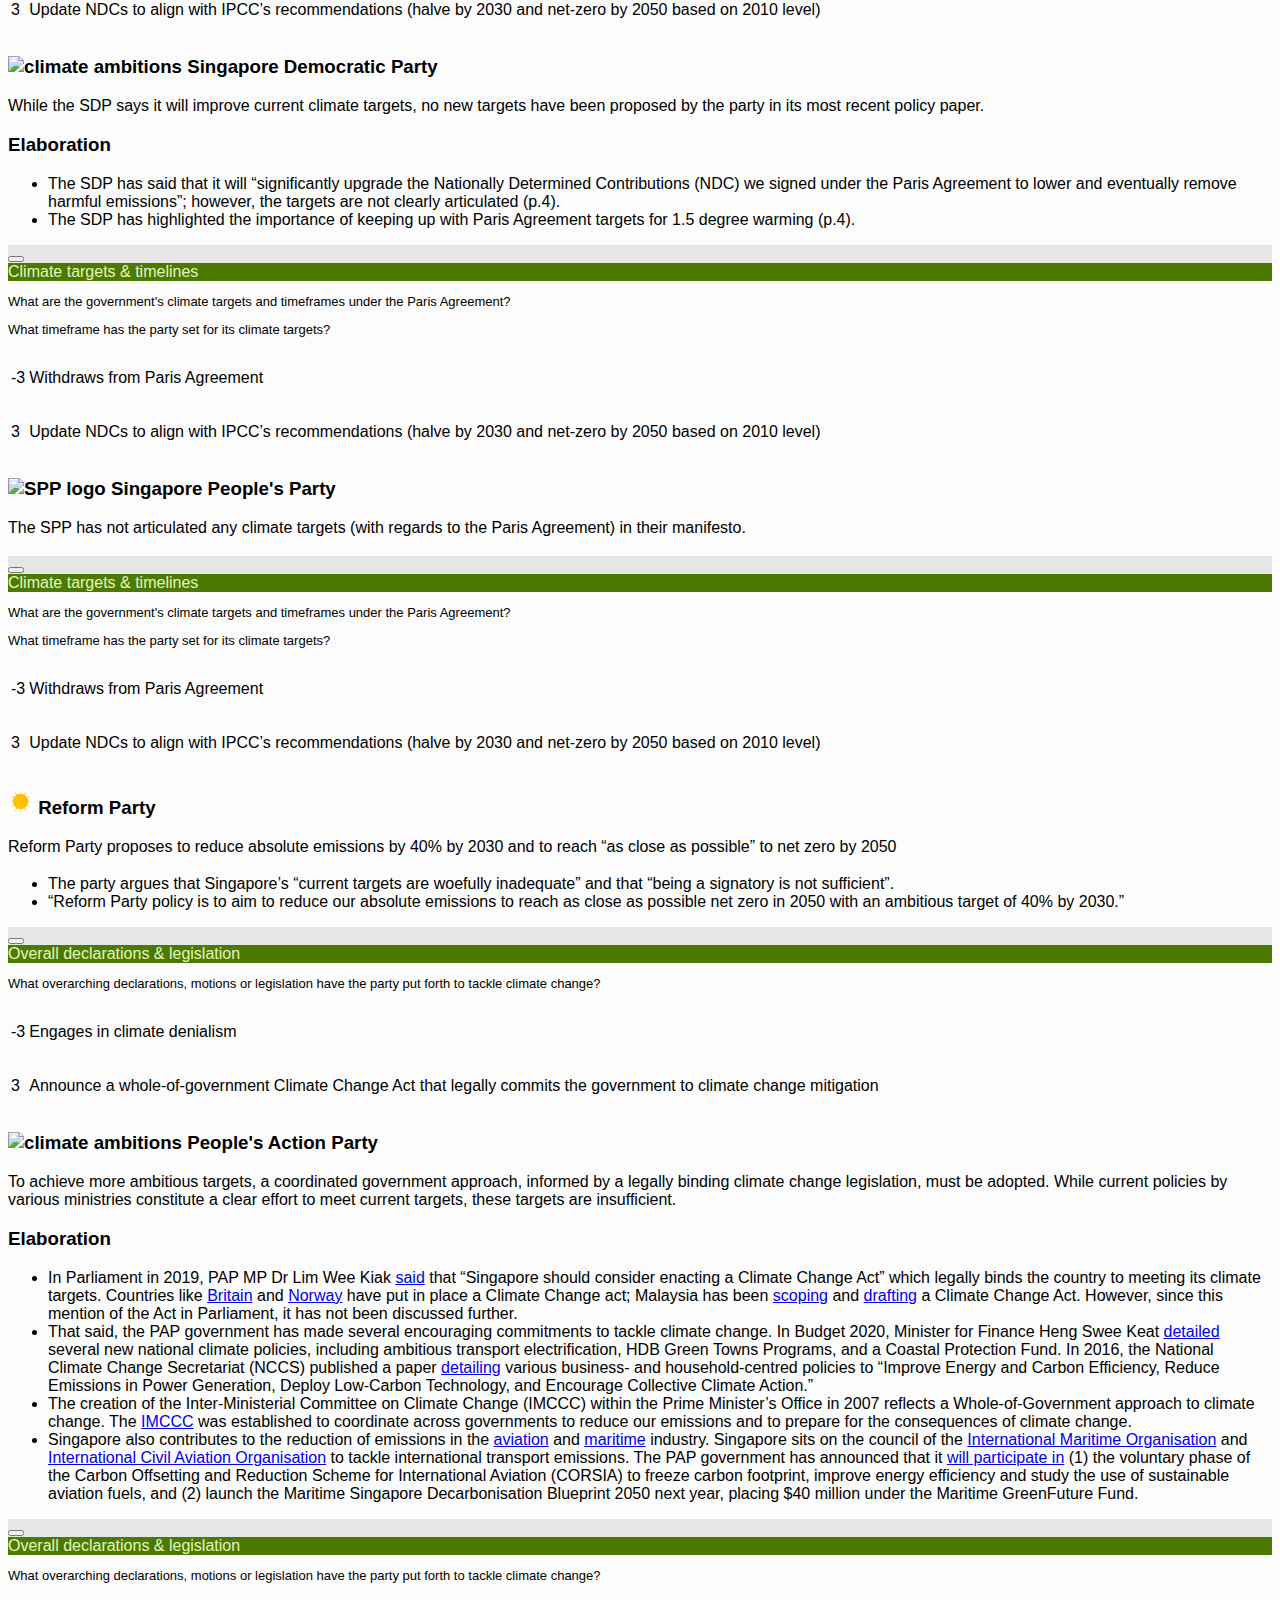
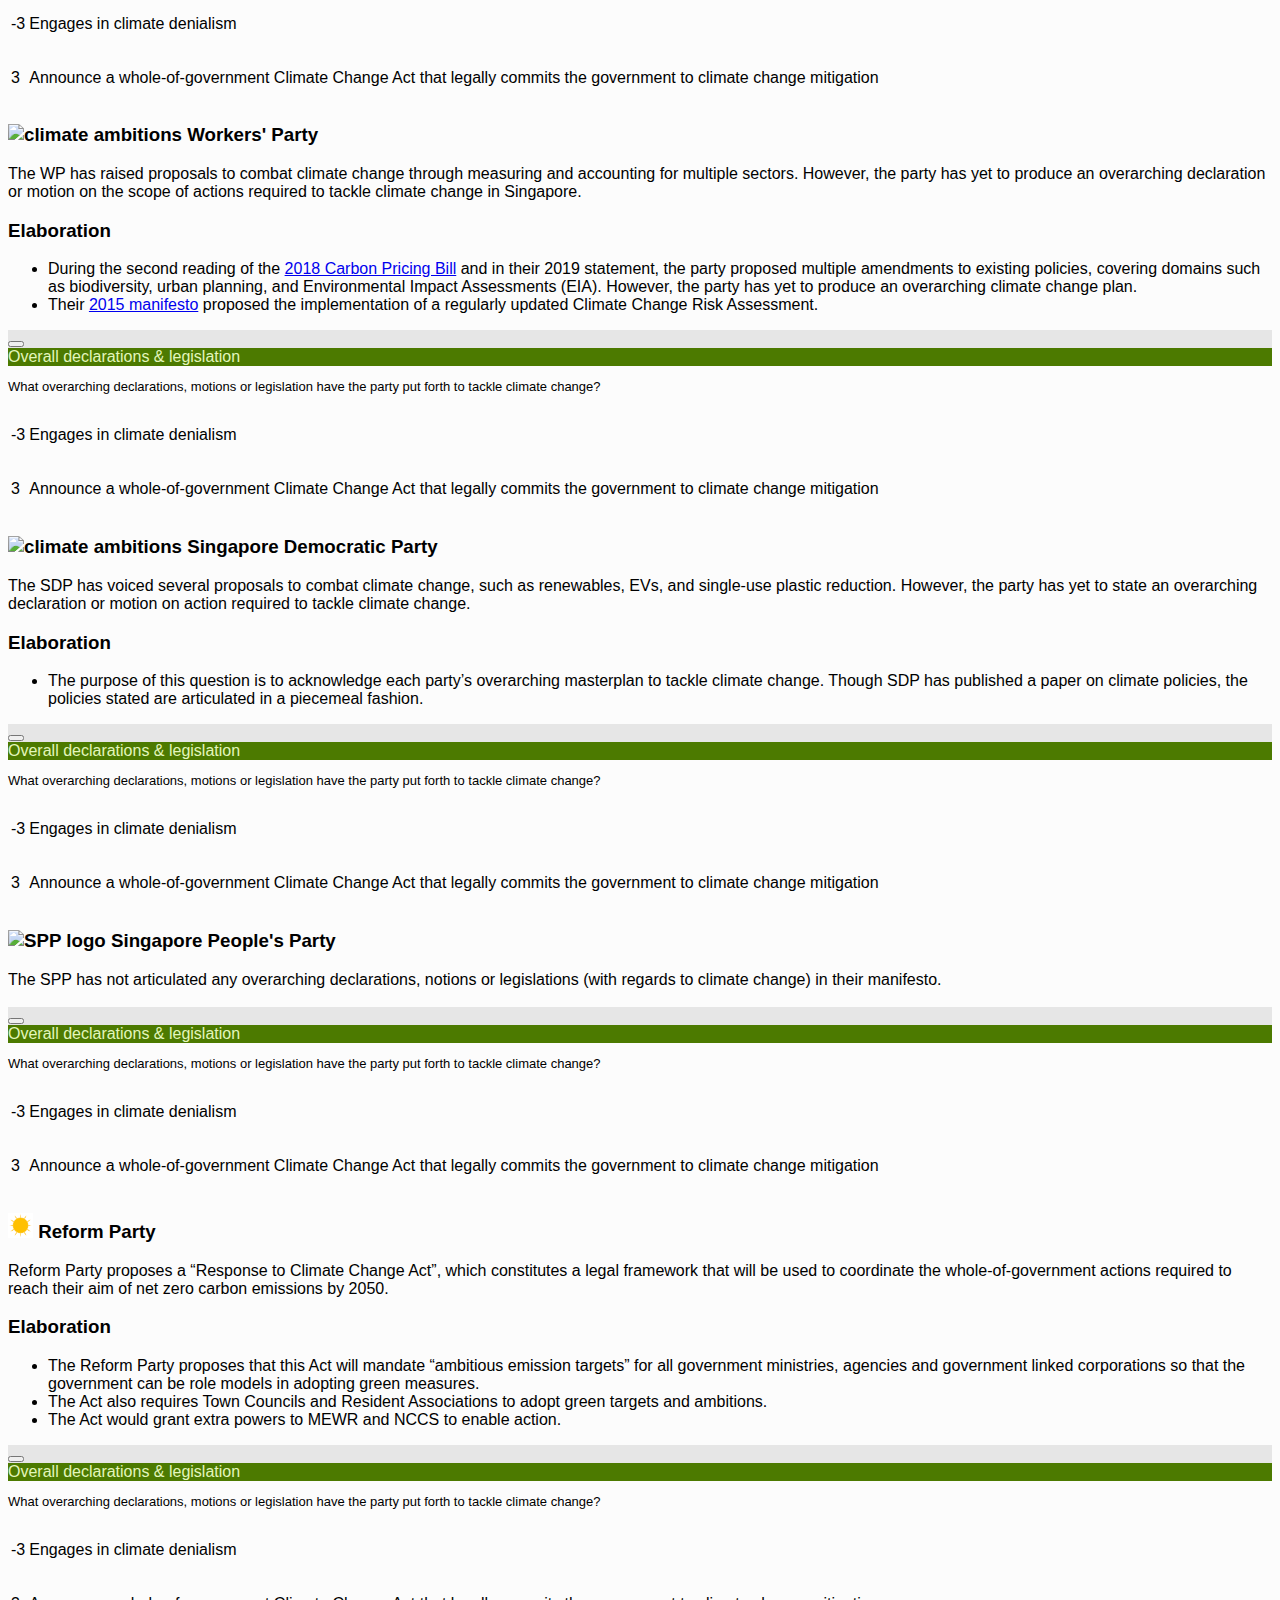
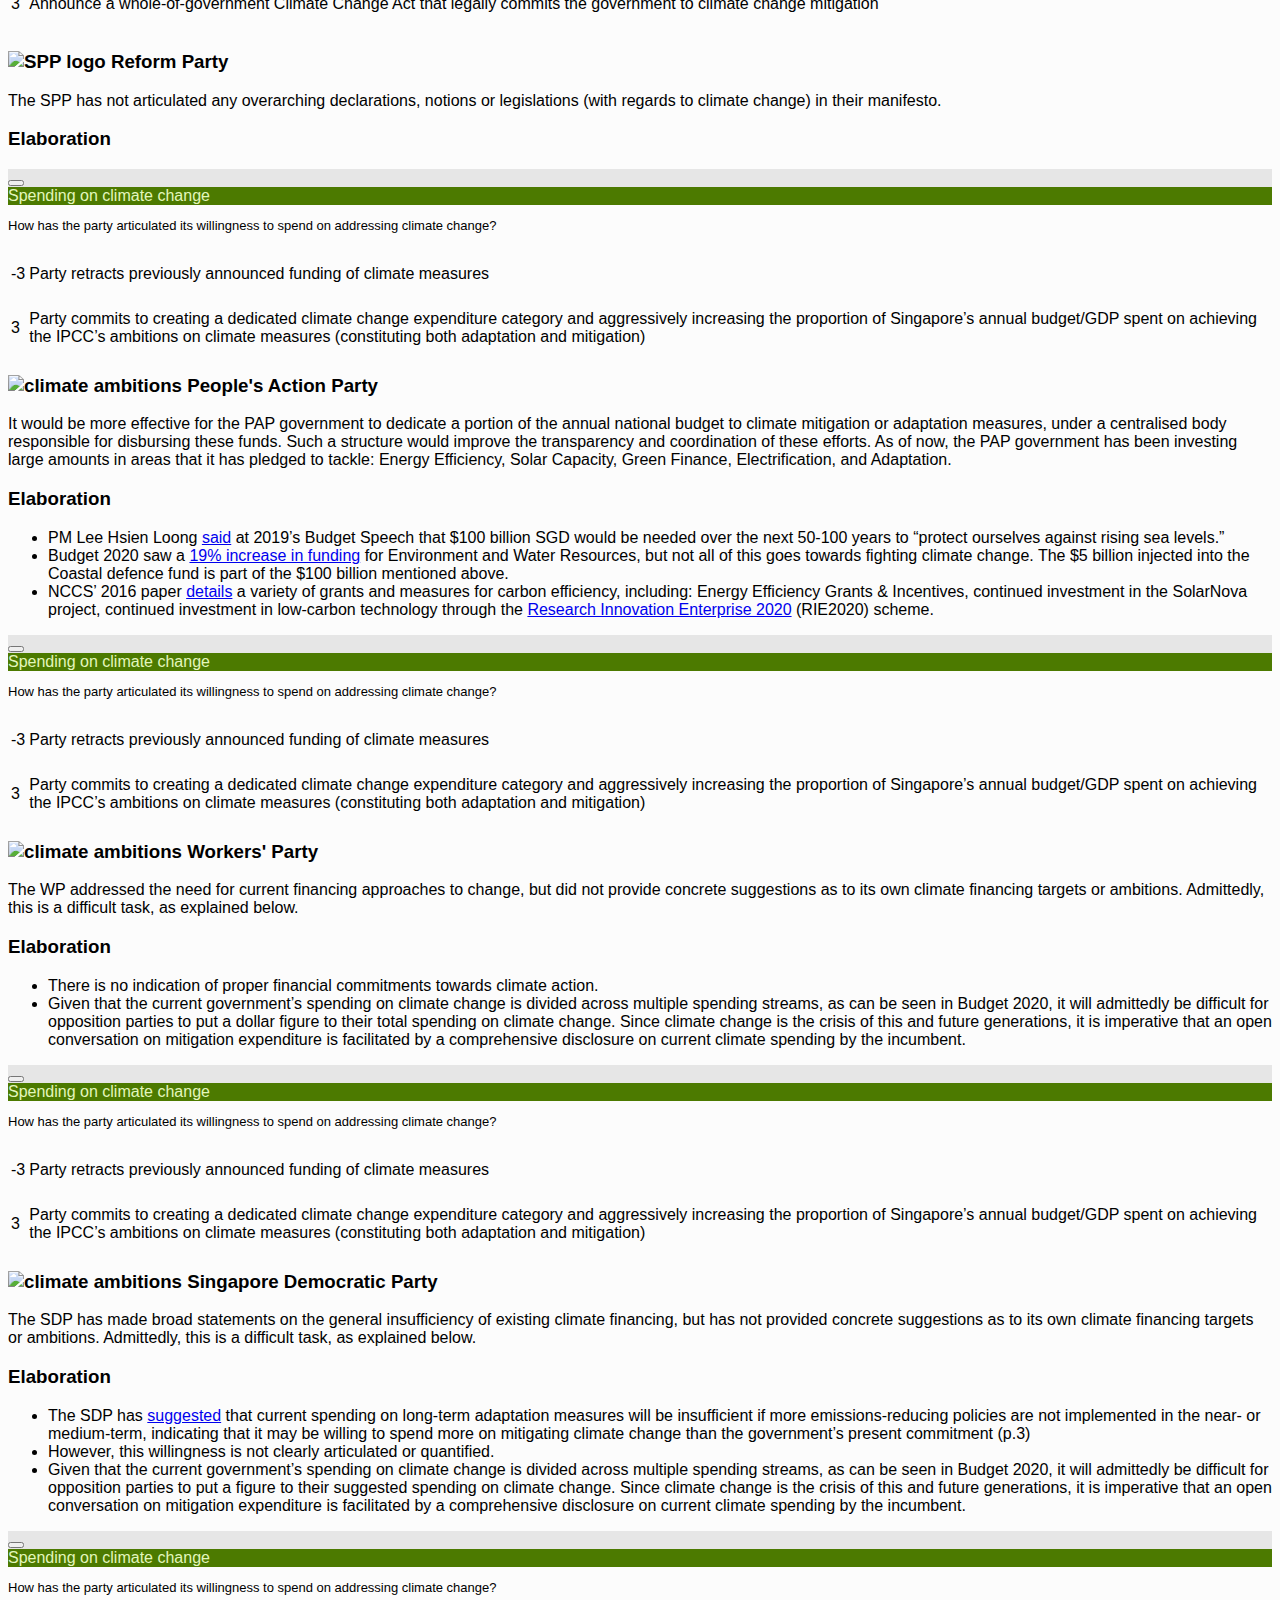
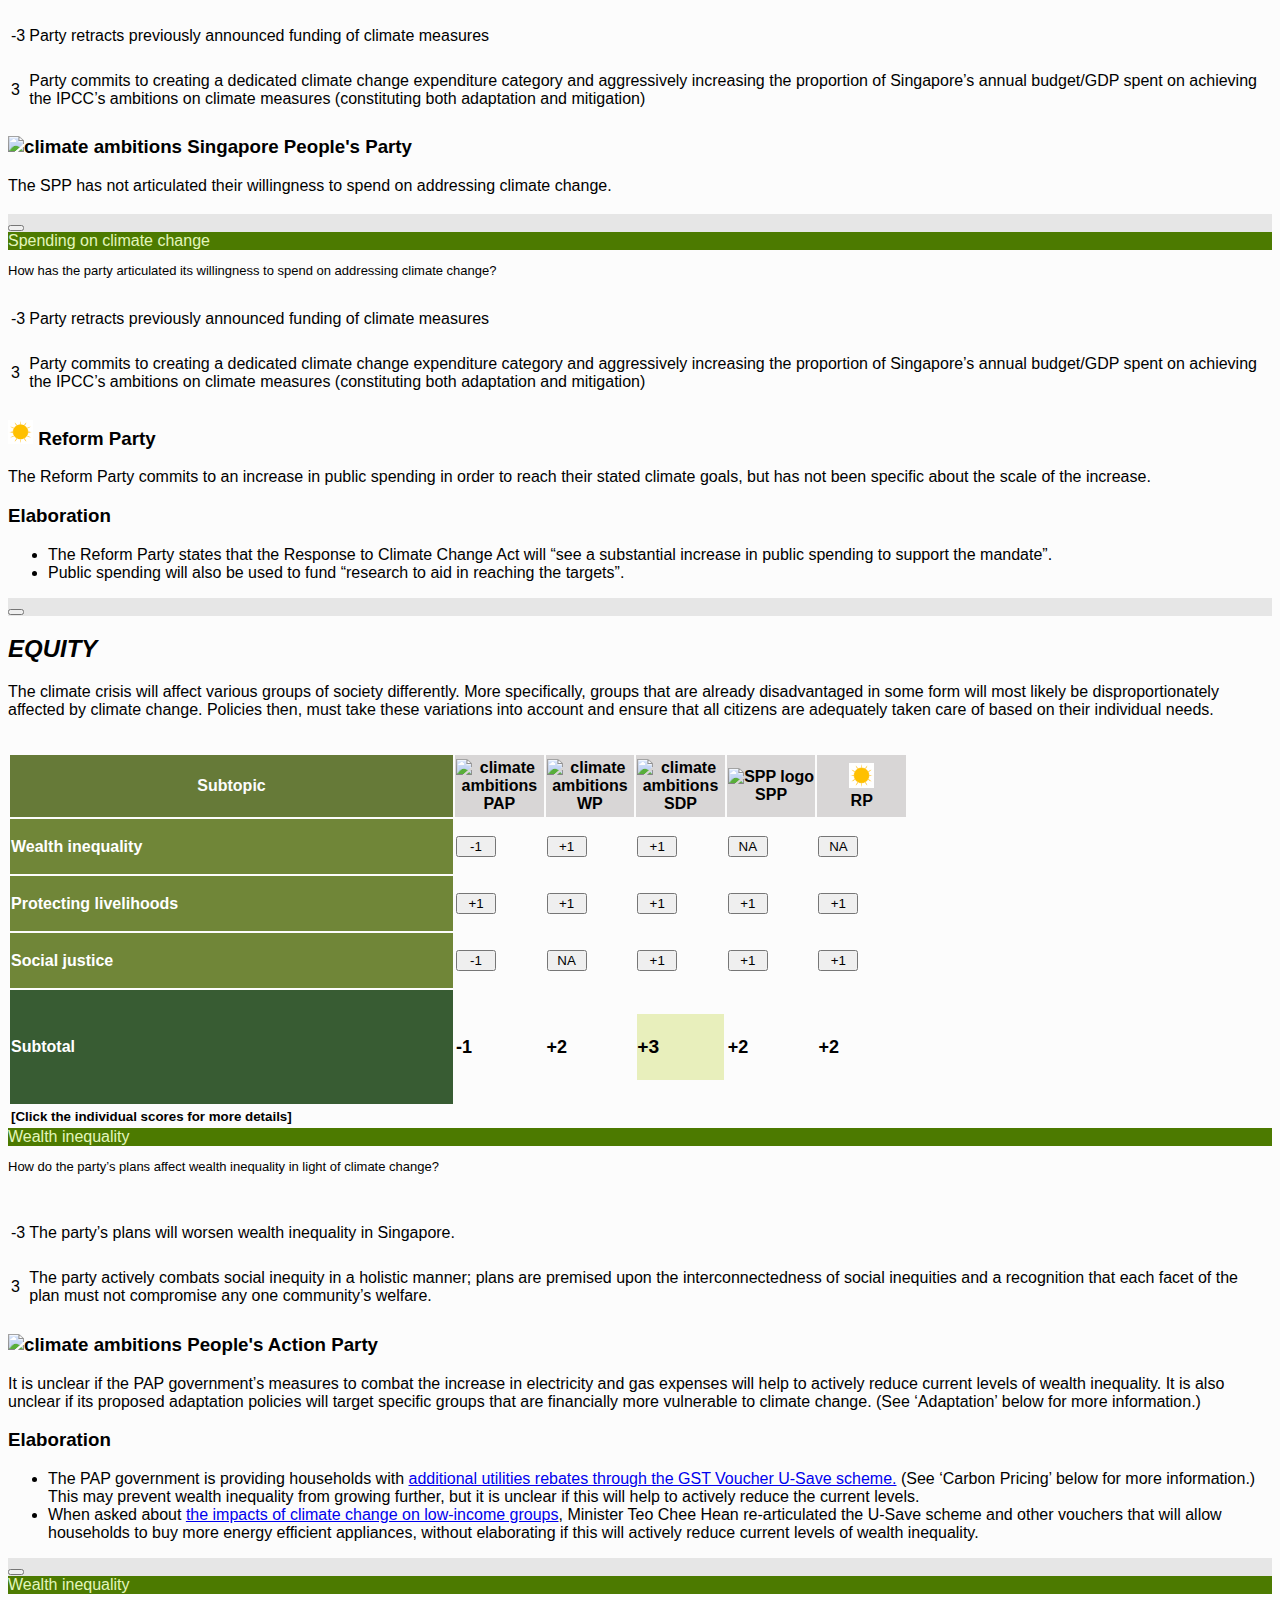
==== commit cb528958: "fix spp score garphic" ====
--- a/index.html
+++ b/index.html
@@ -31,7 +31,7 @@
             </a>
         </div>
     </nav>      
-    <section class="section" style="background-image: url('img/backgroundreduced.png'); background-repeat: no-repeat; background-size: cover; height: 300px;">
+    <section class="section" style="background-image: url('img/backgroundreduced.png'); background-repeat: no-repeat; background-size: cover; height: 250px;">
         <div class="container has-text-centered" >
             <br>
             <img src="img/climate scorecard.png" alt="climate scorecard">
@@ -39,12 +39,7 @@
             <a href="https://sgclimaterally.com"><img src="img/sgcr2 white.png" alt="sgcr logo"width="55" height="55" style="padding-top: 5px; padding-right: 15px;"></a>
             <a href="https://speakforclimate.github.io"><img src="img/s4clogo.png" alt="s4c logo"width="55" height="45" style="padding-top: 5px;"></a>
             <!-- <h1 class="title has-text-centered" style="font-family:Open Sans,Arial, sans-serif;font-style: italic;font-weight: bold;font-size:90px; color:white;" >CLIMATE SCORECARD</h1> -->
-        </div>
-
-    <!-- <a href="https://sgclimaterally.com"><img src="img/sgcr2 white.png" alt="sgcr logo" width="50" height="55" style="padding-top: 5px; padding-right: 10px;"></a>
-    <a href="https://speakforclimate.github.io"><img src="img/s4clogo.png" alt="s4c logo" width="55" height="45" style="padding-top: 5px;"></a> -->
-
-        
+        </div>        
         <div class="container is-fullwidth has-text-centred">
             <div class="hero-body">
 
@@ -111,22 +106,22 @@
                     <tr>
                     <th style="background-color: #fcfcfc; color: #FCFCFC; width: 25%;">
                     </th>
-                    <th style="background-color: #fcfcfc; text-align: center; width: 10%;">
-                        <img src="img/pap_logo.png" alt=""  width= "60px" style="margin: auto; padding-left: 2.5%; padding-right: 2.5%;">
+                    <th style="background-color: #fcfcfc; text-align: center; width: 13%;">
+                        <img src="img/pap_logo.png" alt=""  width= "50px" style="margin: auto; ;">
         
                     </th>
-                    <th style="background-color: #fcfcfc; text-align: center; width: 10%;">
+                    <th style="background-color: #fcfcfc; text-align: center; width: 13%;">
                         <img src="img/wp_logo.png" alt="" width= "50px"  style="margin: auto;">
         
                     </th>
-                    <th style="background-color: #fcfcfc; text-align: center; width: 10%;">
+                    <th style="background-color: #fcfcfc; text-align: center; width: 13%;">
                         <img src="img/sdP-logo.png" alt="" width= "50px" style="margin: auto;">
         
                     </th>
-                    <th style="background-color: #fcfcfc; text-align: center; width: 10%;">
+                    <th style="background-color: #fcfcfc; text-align: center; width: 13%;">
                         <img src="img/spp_logo.png" alt="SPP logo" width= "50px" style="margin: auto;">
                     </th>
-                    <th style="background-color: #fcfcfc; text-align: center; width: 10%;">
+                    <th style="background-color: #fcfcfc; text-align: center; width: 13%;">
                         <img src="img/rp_logo.png" alt="RP logo" width= "50px" style="margin: auto;">
                     </th>
                     
@@ -424,7 +419,7 @@
                             </td>
                             <td style="background-color: #e8efbc;">
                                 <p class="example">
-                                +2*  
+                                +2  
                                 </p>
                             </td>
                             <td >
@@ -432,7 +427,7 @@
                                 +1*
                                 </p>
                             </td>
-                            <td style="background-color: #e8efbc;">
+                            <td>
                                 <p class="example">
                                 +2*
                                 </p>
@@ -599,14 +594,28 @@
 <!-- Summary Section- SPP Summary and score -->
 <div class="container has-text-left">
     <h2 class="title has-text-centered" style="font-family:Open Sans,Arial, sans-serif;font-style: italic;font-weight: bold;font-size:35px" ></h2>
-    <img src="img/SPP score.png" alt="SPP Score Graphic" width="600">
+    <img src="img/SPP score1.png" alt="SPP Score Graphic" width="600">
 </div>
 <br>
 <div class="container has-text-left">
-    --SPP Summary here--
+    The Singapore People’s Party (SPP) features “Combating the climate emergency” as one of 10 sections in its GE 2020 manifesto for <a href="https://singaporepeoplesparty.org/wp-content/uploads/2020/06/Manifesto_Full.pdf" target="blank">“A Better Tomorrow”</a>. It argues that Singapore should lead global efforts against climate change, and is one of only two parties to explicitly support divestment of fossil fuels by calling for a roadmap for SGX-listed companies to divest from carbon-intensive operations, as well as the only one to call for mandatory environmental impact assessments near nature reserves, with all reports made publicly available. However, the manifesto is brief and does not cover many other topics such as energy, climate ambition, transport and adaptation. SPP has also not spoken up on these issues prior to the release of its manifesto on 28 June. Greenwatch would like to see SPP speak up on these issues beyond its campaign, and expand its list of policy proposals so as to further recognise how multi-faceted combating the climate crisis must be.
 </div>
 <br>
 <br>
+
+<!-- Summary Section- RP Summary and score -->
+<div class="container has-text-left">
+    <h2 class="title has-text-centered" style="font-family:Open Sans,Arial, sans-serif;font-style: italic;font-weight: bold;font-size:35px" ></h2>
+    <img src="img/RP score.png" alt="SPP Score Graphic" width="600">
+</div>
+<br>
+<div class="container has-text-left">
+    The Reform Party released a separate Green Manifesto on 1 Jul after Nomination Day, leaving us without sufficient time to seek clarifications. Though it mentions strong points such as a goal of net zero emissions by 2050 and a whole-of-government “Response to Climate Change Act” to support it, we also note that many of the points in the manifesto seem to be directly taken from our Greenwatch Policy Brief with no further elaboration despite the seemingly strong ambition. The Greenwatch team would like to see the Reform Party speaking up on these issues in greater detail.
+</div>
+<br>
+<br>
+
+
         <!-- Preamble Popup -->
         <div class="modal" id="preamble">
             <div class="modal-background"></div>
@@ -697,10 +706,80 @@
                     </header>
                     <section class="modal-card-body">
 
-                    <div class="content">
-                    <p>We have reached out to other political parties to find out more about their climate policies, and will update this section soon!</p>
-                    </div>
+                        <div class="content">
+                            <h3 class="title is-4">Progress Singapore Party</h3>
+                            <p>PSP’s manifesto only made one specific mention of the environment - “Maintain balance between economic development and environmental protection for the sake of future generations” - which is too vague to derive any stance or policy proposal by the party. 
+                                <br>
+                                <br>
+                                However, they have some policies which may be helpful towards creating greater equity and space for collective action, such as increased workfare and ComCare payouts. In terms of collective action, they have also stressed that their political policies will be guided by “accountability, transparency and independence” and “freedom of speech and expression to weave a richer national fabric”. For the latter, specific policies such as a POFMA review and relaxed regulations of media and the arts are put forth.
+                                <br>
+                                <br>
+                                With that being said, the party’s stance on foreign labour may inadvertently be encouraging the rising wave of xenophobia in Singapore. It is unclear how the PSP will deal with this as they have yet to confront this issue.
+                                </p>
+                        </div>
+                        <br>
+
+                        <div class="content">
+                            <h3 class="title is-4">People's Voice</h3>
+                            <p>Though they have yet to release a manifesto, People’s Voice has definitely spoken out on climate change. <a href="https://www.youtube.com/watch?v=8FuIq9wrLIo" target="blank">In a video</a> posted last year, Lim Tean questioned if Singapore’s current policies to mitigate climate change, such as their IPCC agreement, were actually enough. He also criticised their then-lack of implementation for EVs and expansion of Seletar Airport for private jets. Lim also spoke about Singapore’s ties to major oil corporations and the fossil fuel industry, suggesting a shift towards renewable energy and making solar panels mandatory on buildings.
+                                <br>
+                                <br>
+                                However, PV’s response to the climate issue has its own problems as well. In that same video, Lim criticized the implementation of a carbon tax by saying the “carbon tax is not necessarily going to make a country more carbon friendly”, without taking into account the impacts a carbon tax can indeed make on emissions if implemented fairly and correctly. Furthermore, PV is dangerously close to exhibiting eco-nationalist policies, having been heavily nationalistic in their proposals against <a href="https://www.youtube.com/watch?v=AAXdMfeVeN8" target="blank">migrant workers</a> in this video blurred by the cameraman’s finger. They must ensure that their form of climate action does not discriminate and create a tough situation for those already underprivileged in society. 
+                                <br>
+                                <br>
+                                Lastly, <a href="https://www.facebook.com/PeoplesVoiceSingapore/photos/climate-change-is-nothing-but-a-distraction-ploy-by-the-pap-government-masagos-s/2350891621845697/" target="blank">the party put out a headline</a> that said “Climate Change Is Nothing But A Distraction Ploy By The PAP Government!”. Make of that what you will.</p>
+                        </div>
+                        <br>
+
+                        <div class="content">
+                            <h3 class="title is-4">National Solidarity Party</h3>
+                            <p>In their <a href="https://drive.google.com/file/d/11T6lyeY0Xf4I_eB1LcuJJgs6RhKQMsWJ/edit" target="blank">2020 manifesto</a>, the NSP failed to account for climate change and has not made any comments about climate change in the past. Thus, we are unsure of their stance towards climate action, and the lack of the slightest mention of the issue is worrying.
+                                <br>
+                                <br>
+                                Some of their policy points do promote a better space for collective (environmental) action though, such as the call to review and abolish POFMA while also questioning the Internal Security Act. Furthermore, they have called for transparency regarding the details of new HDB projects to allow evaluation of their cost efficiency. While environmental considerations were not mentioned, this could open the door for greater transparency towards Environmental Impact Assessments (EIAs) for new building projects.
+                            </p>
+                        </div>
+                        <br>
+
+                        <div class="content">
+                            <h3 class="title is-4">Singapore Democratic Alliance</h3>
+                            <p>The SDA's manifesto makes no mention of the environment, or of climate change. In a <a href="https://youtu.be/IcCARVoYS0o?t=528" target="blank">20 Answers With... video</a> posted by MothershipSG, SDA’s leader Desmond Lim spoke briefly about how Singapore was at risk due to rising sea levels. He suggested that Singapore could take on more efforts in recycling and encouraging people to use less plastic. Beyond that, there has been no other explicit mention of environmental issues.
+                                <br>
+                                <br>
+                                The SDA also advocates for a 'Singaporean First' policy, connecting lax immigration policies with a lack of jobs for Singaporeans. Although they acknowledge that foreigners are good for Singapore, the SDA should be cautious about the potential slide into xenophobic politics.
+                            </p>
+                        </div>
+                        <br>
+
+                        <div class="content">
+                            <h3 class="title is-4">People's Power Party</h3>
+                            <p>The PPP has made no mention of the climate crisis in their manifestos.
+                            </p>
+                        </div>
+                        <br>
+
+                        <div class="content">
+                            <h3 class="title is-4">Red Dot United </h3>
+                            <p>While Red Dot United (RDU) has <a href="https://www.straitstimes.com/politics/red-dot-united-to-push-for-changes-in-housing-job-policies" target="blank">expressed</a> that it will be “advocating for policies that will help prepare Singapore for the future, in areas such as climate change and population growth”, the party’s approach appears largely incremental and it lacks a plan that goes beyond identifying particular areas for improvement. 
+                            <br>
+                            <br>
+                            Climate policy: RDU devoted a small section of their manifesto to climate change and outlined a few ideas, albeit rather vaguely and without much detail, making it difficult to determine if the proposals are different from that of existing policies. The party supports a switch to clean energy, and proposes “exploring the feasibility of solar panels and wind turbines in public spaces” and regional collaboration for renewable energy. They also expressed support for electric vehicles and waste reduction, but did not elaborate more on how this support would translate. For waste, the party mentioned increasing public education in the 3Rs, which is again not dissimilar to existing policies. They have also proposed scaling back rapid deforestation and increasing reforestation, which again lacks sufficient detail. It is also unclear what they mean by “social infrastructure for climate change purposes”. 
+                            <br>
+                            <br>
+                            Collective action: RDU has voiced proposals which can positively affect the space for collective action. Similar to other parties, they have asked for a review of POFMA, ISA and the Public Order Act as well as advocated for a Freedom of Information Act.
+                            <br>
+                            <br>
+                            Equity: RDU has argued for the government to recognise the value of care work by contributing to these caregivers’ CPF accounts, although this extends only to parents who choose to stay at home to care for their children.
+                            </p>
+                        
+                        
+                        </div>
+
+
+
                     </section>
+
+
                     <section class="modal-card-foot">
                     <div class="container has-text-centered">
                         <button class="delete" aria-label="close"></button>
@@ -1224,6 +1303,63 @@
             </div>
         </div>
 
+        <div class="modal" id="climateAmbition1e">
+            <div class="modal-background"></div>
+                <div class="modal-card" >
+                    <header class="modal-card-head" style="background-color: #4c7a00; color: #FCFCFC;">
+                        <div class="modal-card-title" style="height: auto; word-wrap: break-all; color: #e3f6bc;">Climate targets & timelines
+                        </div>
+                    
+                    </header>
+                    
+
+                    <section class="modal-card-body">
+                        <div class="content">
+                            <p class="modal-card-title" style="font-size: small;">What are the government's climate targets and timeframes under the Paris Agreement?
+                            </p>
+                            <p class="modal-card-title" style="font-size: small;">What timeframe has the party set for its climate targets?
+                            </p>
+                            <table class="table is-bordered ">
+                                <tbody>
+                                    <tr>
+                                        <td><p class="has-text-centered">-3</p></td>
+                                        <td>Withdraws from Paris Agreement</td>
+                                    </tr>
+                                    <tr>
+                                        <td><p class="has-text-centered">3</p></td>
+                                        <td>Update NDCs to align with IPCC’s recommendations (halve by 2030 and net-zero by 2050 based on 2010 level)</td>
+                                    </tr>
+                                </tbody>
+                            </table>
+                        </div> 
+
+                        <div class="content" >
+                            <h3 class="title is-4" >
+                                <img src="img/rp_logo.png" alt="SPP logo" width="25px">
+                                Reform Party
+                            </h3>
+                                <p>Reform Party proposes to reduce absolute emissions by 40% by 2030 and to reach “as close as possible” to net zero by 2050 </p>
+                        </div>
+
+                        <div class="content">
+                            <h3 class="title is-4"></h3>
+                            <ul>
+                                <li>The party argues that Singapore’s “current targets are woefully inadequate” and that “being a signatory is not sufficient”. </li>
+                                <li>“Reform Party policy is to aim to reduce our absolute emissions to reach as close as possible net zero in 2050 with an ambitious target of 40% by 2030.” </li>
+                            </ul>
+                        </div>
+
+
+                    </section>
+                    <section class="modal-card-foot" style="background-color: #e6e6e6; color: #FCFCFC;">
+                        <div class="container has-text-centered">
+                        <button class="delete" aria-label="close"></button>
+                    </div>
+                    </section>
+                </div>
+            </div>
+        </div>
+
 <!-- CLIMATE AMBITION Overall declarations & legislation -->
 <div class="modal" id="climateAmbition2a">
 <div class="modal-background"></div>
@@ -1433,7 +1569,7 @@
                 </div>
     
                 <div class="content">
-                    <h3 class="title is-4">Elaboration</h3>
+                    <h3 class="title is-4"></h3>
                     <ul> </ul>
                 </div>
     
@@ -1447,6 +1583,116 @@
         </div>
     </div>
     </div>
+
+    <div class="modal" id="climateAmbition2e">
+        <div class="modal-background"></div>
+            <div class="modal-card" >
+                <header class="modal-card-head" style="background-color: #4c7a00; color: #FCFCFC;">
+                    <div class="modal-card-title" style="height: auto; word-wrap: break-all; color: #e3f6bc;">Overall declarations & legislation
+                    </div>
+                
+                </header>
+                
+        
+                <section class="modal-card-body">
+                    <div class="content">
+                        <p class="modal-card-title" style="font-size: small;">What overarching declarations, motions or legislation have the party put forth to tackle climate change?
+                        </p>
+                        <table class="table is-bordered ">
+                            <tbody>
+                                <tr>
+                                    <td><p class="has-text-centered">-3</p></td>
+                                    <td>Engages in climate denialism</td>
+                                </tr>
+        
+                                <tr>
+                                    <td><p class="has-text-centered">3</p></td>
+                                    <td>Announce a whole-of-government Climate Change Act that legally commits the government to climate change mitigation</td>
+                                </tr>
+                            </tbody>
+                        </table>
+                    </div> 
+        
+                    <div class="content" >
+                        <h3 class="title is-4" >
+                            <img src="img/rp_logo.png" alt="RP logo" width="25px">
+                            Reform Party
+                        </h3>
+                            <p>Reform Party proposes a “Response to Climate Change Act”, which constitutes a legal framework that will be used to coordinate the whole-of-government actions required to reach their aim of net zero carbon emissions by 2050. </p>
+                    </div>
+        
+                    <div class="content">
+                        <h3 class="title is-4">Elaboration</h3>
+                        <ul> 
+                            <li>The Reform Party proposes that this Act will mandate “ambitious emission targets” for all government ministries, agencies and government linked corporations so that the government can be role models in adopting green measures. </li>
+                            <li>The Act also requires Town Councils and Resident Associations to adopt green targets and ambitions. </li>
+                            <li>The Act would grant extra powers to MEWR and NCCS to enable action. </li>
+                        </ul>
+                    </div>
+        
+        
+                </section>
+                <section class="modal-card-foot" style="background-color: #e6e6e6; color: #FCFCFC;">
+                    <div class="container has-text-centered">
+                    <button class="delete" aria-label="close"></button>
+                </div>
+                </section>
+            </div>
+        </div>
+        </div>
+
+<div class="modal" id="climateAmbition2e">
+<div class="modal-background"></div>
+    <div class="modal-card" >
+        <header class="modal-card-head" style="background-color: #4c7a00; color: #FCFCFC;">
+            <div class="modal-card-title" style="height: auto; word-wrap: break-all; color: #e3f6bc;">Overall declarations & legislation
+            </div>
+        
+        </header>
+        
+
+        <section class="modal-card-body">
+            <div class="content">
+                <p class="modal-card-title" style="font-size: small;">What overarching declarations, motions or legislation have the party put forth to tackle climate change?
+                </p>
+                <table class="table is-bordered ">
+                    <tbody>
+                        <tr>
+                            <td><p class="has-text-centered">-3</p></td>
+                            <td>Engages in climate denialism</td>
+                        </tr>
+
+                        <tr>
+                            <td><p class="has-text-centered">3</p></td>
+                            <td>Announce a whole-of-government Climate Change Act that legally commits the government to climate change mitigation</td>
+                        </tr>
+                    </tbody>
+                </table>
+            </div> 
+
+            <div class="content" >
+                <h3 class="title is-4" >
+                    <img src="img/spp_logo.png" alt="SPP logo" width="25px">
+                    Reform Party
+                </h3>
+                    <p>The SPP has not articulated any overarching declarations, notions or legislations (with regards to climate change) in their manifesto.</p>
+            </div>
+
+            <div class="content">
+                <h3 class="title is-4">Elaboration</h3>
+                <ul> </ul>
+            </div>
+
+
+        </section>
+        <section class="modal-card-foot" style="background-color: #e6e6e6; color: #FCFCFC;">
+            <div class="container has-text-centered">
+            <button class="delete" aria-label="close"></button>
+        </div>
+        </section>
+    </div>
+</div>
+</div>
 <!-- CLIMATE AMBITION Spending on climate change -->
 <div class="modal" id="climateAmbition3a">
 <div class="modal-background"></div>
@@ -1656,6 +1902,59 @@
             </div>
             </div>
             </div>
+
+<div class="modal" id="climateAmbition3e">
+<div class="modal-background"></div>
+<div class="modal-card" >
+    <header class="modal-card-head" style="background-color: #4c7a00; color: #FCFCFC;">
+        <div class="modal-card-title" style="height: auto; word-wrap: break-all; color: #e3f6bc;">Spending on climate change
+        </div>
+    
+    </header>
+    
+
+    <section class="modal-card-body">
+        <div class="content">
+            <p class="modal-card-title" style="font-size: small;">How has the party articulated its willingness to spend on addressing climate change?
+            </p>
+            <table class="table is-bordered ">
+                <tbody>
+                    <tr>
+                        <td><p class="has-text-centered">-3</p></td>
+                        <td>Party retracts previously announced funding of climate measures</td>
+                    </tr>
+                    <tr>
+                        <td><p class="has-text-centered">3</p></td>
+                        <td>Party commits to creating a dedicated climate change expenditure category and aggressively increasing the proportion of Singapore’s annual budget/GDP spent on achieving the IPCC’s ambitions on climate measures (constituting both adaptation and mitigation)</td>
+                    </tr>
+                </tbody>
+            </table>
+        </div> 
+
+        <div class="content" >
+            <h3 class="title is-4" >
+                <img src="img/rp_logo.png" alt="climate ambitions" width="25px">
+                Reform Party
+            </h3>
+                <p> The Reform Party commits to an increase in public spending in order to reach their stated climate goals, but has not been specific about the scale of the increase. </p>
+        </div>
+
+        <div class="content">
+            <h3 class="title is-4">Elaboration</h3>
+            <ul> 
+                <li>The Reform Party states that the Response to Climate Change Act will “see a substantial increase in public spending to support the mandate”. </li>
+                <li>Public spending will also be used to fund “research to aid in reaching the targets”. </li>
+            </ul>
+        </div>
+    </section>
+    <section class="modal-card-foot" style="background-color: #e6e6e6; color: #FCFCFC;">
+        <div class="container has-text-centered">
+        <button class="delete" aria-label="close"></button>
+    </div>
+    </section>
+</div>
+</div>
+</div>
 </section>
 
 
@@ -1834,7 +2133,7 @@
                         </td>
                     </tr>
                     <tr>
-                        <td colspan="5"><small ><b>[Click the individual scores for more details]</b></small></td>
+                        <td colspan="6"><small ><b>[Click the individual scores for more details]</b></small></td>
                      </tr>
 
                 </tbody>
@@ -2057,6 +2356,65 @@
                     <ul>
                         <li>The SPP does not mention how the climate crisis may worsen existing wealth inequality.</li>
                         <li>However, SPP suggests introducing a minimum wage, following the results of “a nationwide study… to determine the amount needed for one to maintain a basic standard of living.” This policy is intended to prevent labour exploitation and ensure basic standards of living (5).</li>
+                    </ul>
+                </div>
+
+
+            </section>
+            <section class="modal-card-foot" style="background-color: #e6e6e6; color: #FCFCFC;">
+                <div class="container has-text-centered">
+                    <button class="delete" aria-label="close"></button>
+                </div>
+            </section>
+        </div>
+    </div>
+    </div>
+
+
+    <div class="modal" id="equity1e">
+        <div class="modal-background"></div>
+        <div class="modal-card">
+            <header class="modal-card-head" style="background-color: #4c7a00; color: #FCFCFC;">
+                <div class="modal-card-title" style="height: auto; word-wrap: break-all; color: #e3f6bc;">
+                    Wealth inequality
+                </div>
+
+            </header>
+
+
+            <section class="modal-card-body">
+                <div class="content">
+                    <p class="modal-card-title" style="font-size: small;">
+                        How do the party’s plans affect wealth inequality in light of climate change?
+                    </p>
+                    <table class="table is-bordered ">
+                        <tbody>
+                            <tr>
+                                <td><p class="has-text-centered">-3</p></td>
+                                <td>The party’s plans will worsen wealth inequality in Singapore.</td>
+                            </tr>
+                            <tr>
+                                <td><p class="has-text-centered">3</p></td>
+                                <td>The party actively combats social inequity in a holistic manner; plans are premised upon the interconnectedness of social inequities and a recognition that each facet of the plan must not compromise any one community’s welfare.   </td>
+                            </tr>
+                        </tbody>
+                    </table>
+                </div>
+
+                <div class="content">
+                    <h3 class="title is-4">
+                        <img src="img/rp_logo.png" alt="climate ambitions" width="25px">
+                        Reform Party
+                    </h3>
+                    <p> The Reform Party has not articulated how their climate proposals might affect wealth inequality in Singapore, nor have they articulated plans to tackle the possibility of the climate crisis exacerbating wealth inequality. 
+                    </p>
+                </div>
+
+                <div class="content">
+                    <h3 class="title is-4">Elaboration</h3>
+                    <ul>
+                        <li>There is no mention of proposals to tackle wealth inequality in light of climate change in Reform Party’s Green Manifesto. </li>
+                        <li>The Reform Party has proposed certain policies to combat wealth inequality in their main manifesto (eg. a minimum wage of $10/hour), but this too lacks details. </li>
                     </ul>
                 </div>
 
@@ -2308,6 +2666,65 @@
         </div>
     </div>
     </div>
+
+
+    <div class="modal" id="equity2e">
+        <div class="modal-background"></div>
+        <div class="modal-card">
+            <header class="modal-card-head" style="background-color: #4c7a00; color: #FCFCFC;">
+                <div class="modal-card-title" style="height: auto; word-wrap: break-all; color: #e3f6bc;">
+                    Protecting livelihoods
+                </div>
+
+            </header>
+
+
+            <section class="modal-card-body">
+                <div class="content">
+                    <p class="modal-card-title" style="font-size: small;">
+                        How does the party plan to protect the livelihoods of those affected by a green transition?
+                    </p>
+                    <table class="table is-bordered ">
+                        <tbody>
+                            <tr>
+                                <td><p class="has-text-centered">-3</p></td>
+                                <td>No transition plan is articulated (assuming serious decarbonisation and divestment).</td>
+                            </tr>
+                            <tr>
+                                <td><p class="has-text-centered">3</p></td>
+                                <td>A comprehensive, transparent plan with detailed aims, goals and rationales that address specific communities and assist them for the entire transitory period.</td>
+                            </tr>
+                        </tbody>
+                    </table>
+                </div>
+
+                <div class="content">
+                    <h3 class="title is-4">
+                        <img src="img/rp_logo.png" alt="climate ambitions" width="25px">
+                        Reform Party
+                    </h3>
+                    <p>
+                        Although the Reform Party has not articulated a comprehensive green transition plan, they have articulated the commitment to ensure that individuals who lose their jobs as a result of the shift away from the fossil fuel industries will be retrained for greener industries. 
+                    </p>
+                </div>
+
+                <div class="content">
+                    <h3 class="title is-4">Elaboration</h3>
+                    <ul>
+                        <li>The Reform Party commits to spending to “create training and employment for those retrenched as a result of the climate change measures so that they can pivot to new greener employment opportunities”.  </li>
+                    </ul>
+                </div>
+
+
+            </section>
+            <section class="modal-card-foot" style="background-color: #e6e6e6; color: #FCFCFC;">
+                <div class="container has-text-centered">
+                    <button class="delete" aria-label="close"></button>
+                </div>
+            </section>
+        </div>
+    </div>
+    </div>
     <!-- EQUITY Social justice -->
     <div class="modal" id="equity3a">
         <div class="modal-background"></div>
@@ -2525,6 +2942,66 @@
                         <li>The SPP suggests that the government should improve the accessibility of mental healthcare by making them available at all government healthcare institutions, subsidising them, and sentencing offenders with mental health issues to treatment rather than punishment (15).</li>
                         <li>The party advocates abolishing ethnic quotas as they “may be prohibitive to sellers from minority races looking to sell their HDB flats” (17).</li>
                         <li>The party proposes instituting ‘Parentcare leave’ and increasing childcare and parent care tax reliefs for low-income brackets (12,13).</li>
+                         </ul>
+                </div>
+            </section>
+            <section class="modal-card-foot" style="background-color: #e6e6e6; color: #FCFCFC;">
+                <div class="container has-text-centered">
+                    <button class="delete" aria-label="close"></button>
+                </div>
+            </section>
+        </div>
+    </div>
+    </div>
+
+
+    <div class="modal" id="equity3e">
+        <div class="modal-background"></div>
+        <div class="modal-card">
+            <header class="modal-card-head" style="background-color: #4c7a00; color: #FCFCFC;">
+                <div class="modal-card-title" style="height: auto; word-wrap: break-all; color: #e3f6bc;">
+                    Social justice
+                </div>
+
+            </header>
+
+
+            <section class="modal-card-body">
+                <div class="content">
+                    <p class="modal-card-title" style="font-size: small;">
+                        How does the party’s policy-making for climate take into consideration other social justice issues, such as the labour rights and living standards of migrant workers, or the possibility of incoming climate refugees?
+                    </p>
+                    <table class="table is-bordered ">
+                        <tbody>
+                            <tr>
+                                <td><p class="has-text-centered">-3</p></td>
+                                <td>Eco-fascism: Uses climate change to promote racist and exclusionary political platforms against minorities/disadvantaged communities</td>
+                            </tr>
+                            <tr>
+                                <td><p class="has-text-centered">3</p></td>
+                                <td>Articulates how the climate crisis will affect social justice issues in Singapore and presents plans that are targeted to address these issues.</td>
+                            </tr>
+                        </tbody>
+                    </table>
+                </div>
+
+                <div class="content">
+                    <h3 class="title is-4">
+                        <img src="img/rp_logo.png" alt="climate ambitions" width="25px">
+                        Reform Party
+                    </h3>
+                    <p>
+                        The Reform Party’s climate policies reflect an awareness of how Singapore’s policies affect our neighboring countries and our migrant worker population disproportionately. However, there is no clear articulation of how more vulnerable communities will be protected through their climate policies.
+                    </p>
+                </div>
+
+                <div class="content">
+                    <h3 class="title is-4">Elaboration</h3>
+                    <ul>
+                        <li>The Reform Party notes that “many of the migrant workers we rely on are from countries most affected by our damaging activities”. </li>
+                        <li>It also calls for “better wages for foreign workers”. </li>
+                        <li>Additionally, the Reform Party acknowledges that Singapore’s policies might have created damage on “other nations.”  </li>
+                        <li>However, they have also stated that the “sand we take away from coastlines for national construction work [...] causes rising sea levels in those countries.” This is incorrect and inaccurate information. The more sand is taken away, the lower the water flow, which translates to <a href="https://www.theguardian.com/cities/2017/feb/27/sand-mining-global-environmental-crisis-never-heard" target="blank">lower water quality and supply</a>. This false information, coupled with the Reform Party lifting a significant amount of their policies from the Greenwatch Policy Brief, raises doubts as to the amount of research that was done for this manifesto beforehand.                        </li>
                          </ul>
                 </div>
             </section>
@@ -2573,6 +3050,11 @@
                             <br>
                             SPP
                         </th>
+                        <th style="background-color: #d8d6d6; text-align: center;">
+                            <img src="img/rp_logo.png" alt="RP logo" width="25px" style="margin: auto;">
+                            <br>
+                            RP
+                        </th>
                     </tr>
                 </thead>
                 <tbody>
@@ -2600,6 +3082,11 @@
                                 <button class="button modal-button" style="width: 38px;" data-target="#energy1d" aria-haspopup="true">NA</button>
                             </p>
                         </td>
+                        <td>
+                            <p class="has-text-centered">
+                                <button class="button modal-button" style="width: 38px;" data-target="#energy1e" aria-haspopup="true">NA</button>
+                            </p>
+                        </td>
                     </tr>
                     <tr>
                         <td style="background-color: #708638; color: #FFFFFF; ">
@@ -2625,6 +3112,11 @@
                                 <button class="button modal-button" style="width: 38px;" data-target="#energy2d" aria-haspopup="true">NA</button>
                             </p>
                         </td>
+                        <td>
+                            <p class="has-text-centered">
+                                <button class="button modal-button" style="width: 38px;" data-target="#energy2e" aria-haspopup="true">+1</button>
+                            </p>
+                        </td>
                     </tr>
                     <tr>
                         <td style="background-color: #708638; color: #FFFFFF; ">
@@ -2650,6 +3142,11 @@
                                 <button class="button modal-button" style="width: 38px;" data-target="#energy3d" aria-haspopup="true">NA</button>
                             </p>
                         </td>
+                        <td>
+                            <p class="has-text-centered">
+                                <button class="button modal-button" style="width: 38px;" data-target="#energy3e" aria-haspopup="true">NA</button>
+                            </p>
+                        </td>
                     </tr>
                     <tr>
                         <td style="background-color: #385c33; color: #FFFFFF; line-height: 80px; height: 80px;">
@@ -2687,9 +3184,17 @@
                                 <br>
                             </p>
                         </td>
+                        <td>
+                            <p class="has-text-centered" style=" font-size: larger;">
+                                <br>
+                                <b>NA</b>
+                                <br>
+                                <br>
+                            </p>
+                        </td>
                     </tr>
                     <tr>
-                        <td colspan="5"><small ><b>[Click the individual scores for more details]</b></small></td>
+                        <td colspan="6"><small ><b>[Click the individual scores for more details]</b></small></td>
                      </tr>
 
                 </tbody>
@@ -2926,6 +3431,65 @@
     </div>
     </div>
 
+
+
+    <div class="modal" id="energy1e">
+        <div class="modal-background"></div>
+        <div class="modal-card">
+            <header class="modal-card-head" style="background-color: #4c7a00; color: #FCFCFC;">
+                <div class="modal-card-title" style="height: auto; word-wrap: break-all; color: #e3f6bc;">
+                    Domestic consumption
+                </div>
+
+            </header>
+
+
+            <section class="modal-card-body">
+                <div class="content">
+                    <p class="modal-card-title" style="font-size: small;">
+                        How does the party intend to manage domestic energy consumption?
+                    </p>
+                    <table class="table is-bordered ">
+                        <tbody>
+                            <tr>
+                                <td><p class="has-text-centered">-3</p></td>
+                                <td>Unrestrained growth in energy consumption, including no consideration to be more energy efficient</td>
+                            </tr>
+                            <tr>
+                                <td><p class="has-text-centered">3</p></td>
+                                <td>Commit to a significant reduction in energy consumption that goes beyond increasing energy efficiency to reducing the presence of fossil fuel industries</td>
+                            </tr>
+                        </tbody>
+                    </table>
+                </div>
+
+                <div class="content">
+                    <h3 class="title is-4">
+                        <img src="img/rp_logo.png" alt="climate ambitions" width="25px">
+                        Reform Party
+                    </h3>
+                    <p>The Reform Party has no mention of plans to manage domestic energy consumption. </p>
+                </div>
+
+                <div class="content">
+                    <h3 class="title is-4">Elaboration</h3>
+                    <ul>
+                        <li>The Reform Party has no proposals to reduce domestic energy consumption, which we believe is necessary in a transition to a sustainable and renewable-based society. </li>
+                        <li>The Reform Party has only articulated the need to increase Singapore’s share of renewable energy, which we accounted for in the next question. </li>
+                    </ul>
+                </div>
+
+
+            </section>
+            <section class="modal-card-foot" style="background-color: #e6e6e6; color: #FCFCFC;">
+                <div class="container has-text-centered">
+                    <button class="delete" aria-label="close"></button>
+                </div>
+            </section>
+        </div>
+    </div>
+    </div>
+
     <!-- ENERGY Clean energy -->
     <div class="modal" id="energy2a">
         <div class="modal-background"></div>
@@ -3161,6 +3725,66 @@
         </div>
     </div>
     </div>
+
+
+    <div class="modal" id="energy2e">
+        <div class="modal-background"></div>
+        <div class="modal-card">
+            <header class="modal-card-head" style="background-color: #4c7a00; color: #FCFCFC;">
+                <div class="modal-card-title" style="height: auto; word-wrap: break-all; color: #e3f6bc;">
+                    Clean energy
+                </div>
+
+            </header>
+
+
+            <section class="modal-card-body">
+                <div class="content">
+                    <p class="modal-card-title" style="font-size: small;">
+                        What plans does the party have to increase domestic access to clean energy?
+                    </p>
+                    <table class="table is-bordered ">
+                        <tbody>
+                            <tr>
+                                <td><p class="has-text-centered">-3</p></td>
+                                <td>Withdraw and withhold all investments in clean energy</td>
+                            </tr>
+                            <tr>
+                                <td><p class="has-text-centered">3</p></td>
+                                <td>Clear plan to collaborate with regional or international players to develop domestic access to renewable energy that is sustainably and ethically produced.</td>
+                            </tr>
+                        </tbody>
+                    </table>
+                </div>
+
+                <div class="content">
+                    <h3 class="title is-4">
+                        <img src="img/rp_logo.png" alt="climate ambitions" width="25px">
+                        Reform Party
+                    </h3>
+                    <p>
+                        The Reform Party proposes increased research and investment in renewable energy, especially in the field of storing solar energy. However, this commitment is not fully fleshed out. 
+                    </p>
+                </div>
+
+                <div class="content">
+                    <h3 class="title is-4">Elaboration</h3>
+                    <ul>
+                        <li>The Reform Party will “invest significantly in research on renewables particularly in the area of reliability of battery storage” to “redress the woeful balance of 95% of electricity from natural gas with only 1% from renewables”. </li>    
+                        <li>They also mentioned increasing investments in research and development for battery storage for renewables.</li>
+                    </ul>
+                </div>
+
+
+            </section>
+            <section class="modal-card-foot" style="background-color: #e6e6e6; color: #FCFCFC;">
+                <div class="container has-text-centered">
+                    <button class="delete" aria-label="close"></button>
+                </div>
+            </section>
+        </div>
+    </div>
+    </div>
     <!-- ENERGY Fossil fuel reliance -->
     <div class="modal" id="energy3a">
         <div class="modal-background"></div>
@@ -3380,6 +4004,65 @@
         </div>
     </div>
     </div>
+
+
+    <div class="modal" id="energy3e">
+        <div class="modal-background"></div>
+        <div class="modal-card">
+            <header class="modal-card-head" style="background-color: #4c7a00; color: #FCFCFC;">
+                <div class="modal-card-title" style="height: auto; word-wrap: break-all; color: #e3f6bc;">
+                    Fossil fuel reliance
+                </div>
+
+            </header>
+
+
+            <section class="modal-card-body">
+                <div class="content">
+                    <p class="modal-card-title" style="font-size: small;">
+                        How does the party plan to remove Singapore’s reliance on fossil fuel?
+                    </p>
+                    <table class="table is-bordered ">
+                        <tbody>
+                            <tr>
+                                <td><p class="has-text-centered">-3</p></td>
+                                <td>Endorses a return to complete reliance on the most polluting fossil fuels such as coal</td>
+                            </tr>
+                            <tr>
+                                <td><p class="has-text-centered">3</p></td>
+                                <td>Clear road map on how Singapore can transition away from fossil fuels entirely</td>
+                            </tr>
+                        </tbody>
+                    </table>
+                </div>
+
+                <div class="content">
+                    <h3 class="title is-4">
+                        <img src="img/rp_logo.png" alt="climate ambitions" width="25px">
+                        Reform Party
+                    </h3>
+                    <p>
+                        The Reform Party has not articulated a proposal on how Singapore as a whole can transition away from fossil fuels. They did however mention the need to divest from the fossil fuel industry and transition to low-carbon portfolios, which we have accounted for in the Industry section. 
+                    </p>
+                </div>
+
+                <div class="content">
+                    <h3 class="title is-4">Elaboration</h3>
+                    <ul> 
+                        <li>There is no mention of how Singapore can transition away from fossil fuels entirely by The Reform Party. </li>
+                        <li>The Reform Party did however  “propose that our Sovereign Wealth Funds, … commit to ceasing investments in fossil fuel and other damaging industries, and change the weighting of their portfolios to a majority investment in low carbon industry by 2025.”. However, this is not an all-encompassing plan to remove Singapore’s reliance on fossil fuel. We have thus accounted for this in the Industry section instead. </li>
+                    </ul>
+                </div>
+            </section>
+            <section class="modal-card-foot" style="background-color: #e6e6e6; color: #FCFCFC;">
+                <div class="container has-text-centered">
+                    <button class="delete" aria-label="close"></button>
+                </div>
+            </section>
+        </div>
+    </div>
+    </div>
+
 </section>
 
 
@@ -3417,6 +4100,11 @@
                             <br>
                             SPP
                         </th>
+                        <th style="background-color: #d8d6d6; text-align: center;">
+                            <img src="img/rp_logo.png" alt="RP logo" width="25px" style="margin: auto;">
+                            <br>
+                            RP
+                        </th>
                     </tr>
                 </thead>
                 <tbody>
@@ -3444,6 +4132,11 @@
                                 <button class="button modal-button" style="width: 40px;" data-target="#carbon1d" aria-haspopup="true">-2</button>
                             </p>
                         </td>
+                        <td>
+                            <p class="has-text-centered">
+                                <button class="button modal-button" style="width: 40px;" data-target="#carbon1e" aria-haspopup="true">-2</button>
+                            </p>
+                        </td>
                     </tr>
                     <tr>
                         <td style="background-color: #708638; color: #FFFFFF; ">
@@ -3469,6 +4162,13 @@
                                 <button class="button modal-button" style="width: 40px;" data-target="#carbon2d" aria-haspopup="true">NA</button>
                             </p>
                         </td>
+
+                        <td>
+                            <p class="has-text-centered">
+                                <button class="button modal-button" style="width: 40px;" data-target="#carbon2e" aria-haspopup="true">NA</button>
+                            </p>
+                        </td>
+                        
                     </tr>
                     <tr>
                         <td style="background-color: #708638; color: #FFFFFF; ">
@@ -3494,6 +4194,11 @@
                                 <button class="button modal-button" style="width: 40px;" data-target="#carbon3d" aria-haspopup="true">NA</button>
                             </p>
                         </td>
+                        <td>
+                            <p class="has-text-centered">
+                                <button class="button modal-button" style="width: 40px;" data-target="#carbon3e" aria-haspopup="true">NA</button>
+                            </p>
+                        </td>
                     </tr>
                     <tr>
                         <td style="background-color: #385c33; color: #FFFFFF; line-height: 80px; height: 80px;">
@@ -3531,9 +4236,17 @@
 
                             </p>
                         </td>
+                        <td>
+                            <p class="has-text-centered" style="font-size: large;">
+                                <br>
+                                <b>-2</b>
+                                <br>
+
+                            </p>
+                        </td>
                     </tr>
                     <tr>
-                        <td colspan="5"><small ><b>[Click the individual scores for more details]</b></small></td>
+                        <td colspan="6"><small ><b>[Click the individual scores for more details]</b></small></td>
                      </tr>
 
                 </tbody>
@@ -3771,6 +4484,61 @@
     </div>
     </div>
 
+    <div class="modal" id="carbon1e">
+        <div class="modal-background"></div>
+        <div class="modal-card">
+            <header class="modal-card-head" style="background-color: #4c7a00; color: #FCFCFC;">
+                <div class="modal-card-title" style="height: auto; word-wrap: break-all; color: #e3f6bc;">
+                    Carbon price level
+                </div>
+
+            </header>
+
+
+            <section class="modal-card-body">
+                <div class="content">
+                    <p class="modal-card-title" style="font-size: small;">
+                        To what extent is the proposed carbon price, in conjunction with other climate policies, sufficient to limit warming to 1.5 degree celsius warming above pre-industrial levels?
+                    </p>
+                    <table class="table is-bordered ">
+                        <tbody>
+                            <tr>
+                                <td><p class="has-text-centered">-3</p></td>
+                                <td>Repeal current carbon tax of $5/tCO2e, without any future plans to reintroduce the tax, or retain the current rate but introduce exemptions for heavy polluters</td>
+                            </tr>
+                            <tr>
+                                <td><p class="has-text-centered">3</p></td>
+                                <td>Calculate and significantly increase the carbon tax to internalise the social and environmental cost of carbon in Singapore, as has been done by the <a href="https://www.imf.org/external/pubs/ft/fandd/2019/12/the-case-for-carbon-taxation-and-putting-a-price-on-pollution-parry.htm" target="blank">International Monetary Fund</a> for instance. Additionally, these calculations should be made public and reflect how the proposed carbon price, along with other policies, will limit us to 1.5 degree celsius warming above pre-industrial levels.</td>
+                            </tr>
+                        </tbody>
+                    </table>
+                </div>
+
+                <div class="content">
+                    <h3 class="title is-4">
+                        <img src="img/rp_logo.png" alt="climate ambitions" width="25px">
+                        Reform Party
+                    </h3>
+                    <p>The Reform Party has articulated that they are working on a policy of measures and implementation of carbon tax, but this has not been published. 
+                    </p>
+                </div>
+
+                <div class="content">
+                    <h3 class="title is-4"></h3>
+                    <ul></ul>
+                </div>
+
+
+            </section>
+            <section class="modal-card-foot" style="background-color: #e6e6e6; color: #FCFCFC;">
+                <div class="container has-text-centered">
+                    <button class="delete" aria-label="close"></button>
+                </div>
+            </section>
+        </div>
+    </div>
+    </div>
+
     <!-- CARBON PRICING Carbon tax coverage -->
     <div class="modal" id="carbon2a">
         <div class="modal-background"></div>
@@ -3997,6 +4765,65 @@
         </div>
     </div>
     </div>
+
+    <div class="modal" id="carbon2e">
+        <div class="modal-background"></div>
+        <div class="modal-card">
+            <header class="modal-card-head" style="background-color: #4c7a00; color: #FCFCFC;">
+                <div class="modal-card-title" style="height: auto; word-wrap: break-all; color: #e3f6bc;">
+                    Carbon tax coverage
+                </div>
+
+            </header>
+
+
+            <section class="modal-card-body">
+                <div class="content">
+                    <p class="modal-card-title" style="font-size: small;">
+                        How encompassing is the coverage of the carbon tax across the entire economy?
+                    </p>
+                    <table class="table is-bordered ">
+                        <tbody>
+                            <tr>
+                                <td><p class="has-text-centered">-3</p></td>
+                                <td>Exemptions for heaviest emitting companies</td>
+                            </tr>
+
+                            <tr>
+                                <td><p class="has-text-centered">3</p></td>
+                                <td>Extending the carbon tax to all companies (not facilities) with emitting industrial facilities.</td>
+                            </tr>
+                        </tbody>
+                    </table>
+                </div>
+
+                <div class="content">
+                    <h3 class="title is-4">
+                        <img src="img/rp_logo.png" alt="climate ambitions" width="25px">
+                        Reform Party
+                    </h3>
+                    <p>
+                        The Reform Party has articulated that they are working on a policy of measures and implementation of carbon tax, but this has not been published. 
+                    </p>
+                </div>
+
+                <div class="content">
+                    <h3 class="title is-4"></h3>
+                    <ul></ul>
+                </div>
+
+
+            </section>
+            <section class="modal-card-foot" style="background-color: #e6e6e6; color: #FCFCFC;">
+                <div class="container has-text-centered">
+                    <button class="delete" aria-label="close"></button>
+                </div>
+            </section>
+        </div>
+    </div>
+    </div>
+
+
     <!-- CARBON PRICING Tax revenue distribution -->
     <div class="modal" id="carbon3a">
         <div class="modal-background"></div>
@@ -4223,6 +5050,62 @@
         </div>
     </div>
     </div>
+
+    <div class="modal" id="carbon3e">
+        <div class="modal-background"></div>
+        <div class="modal-card">
+            <header class="modal-card-head" style="background-color: #4c7a00; color: #FCFCFC;">
+                <div class="modal-card-title" style="height: auto; word-wrap: break-all; color: #e3f6bc;">
+                    Tax revenue distribution
+                </div>
+
+            </header>
+
+
+            <section class="modal-card-body">
+                <div class="content">
+                    <p class="modal-card-title" style="font-size: small;">
+                        How will revenues from the carbon tax be used?
+                    </p>
+                    <table class="table is-bordered ">
+                        <tbody>
+                            <tr>
+                                <td><p class="has-text-centered">-3</p></td>
+                                <td>Carbon tax revenues used to finance subsidies/grants for fossil fuel industry</td>
+                            </tr>
+
+                            <tr>
+                                <td><p class="has-text-centered">3</p></td>
+                                <td>Revenues from carbon tax are held in a differentiated fund and progressively redistributed according to needs as carbon dividends. This arrangement is instituted into legislation.  </td>
+                            </tr>
+                        </tbody>
+                    </table>
+                </div>
+
+                <div class="content">
+                    <h3 class="title is-4">
+                        <img src="img/rp_logo.png" alt="climate ambitions" width="25px">
+                        Reform Party
+                    </h3>
+                    <p>
+                        The Reform Party has articulated that they are working on a policy of measures and implementation of carbon tax, but this has not been published. 
+                    </p>
+                </div>
+
+                <div class="content">
+                    <h3 class="title is-4"></h3>
+                    <ul></ul>
+                </div>
+            </section>
+            <section class="modal-card-foot" style="background-color: #e6e6e6; color: #FCFCFC;">
+                <div class="container has-text-centered">
+                    <button class="delete" aria-label="close"></button>
+                </div>
+            </section>
+        </div>
+    </div>
+    </div>
+
 </section>
 
 
@@ -4258,6 +5141,11 @@
                             <br>
                             SPP
                         </th>
+                        <th style="background-color: #d8d6d6; text-align: center;">
+                            <img src="img/rp_logo.png" alt="RP logo" width="25px" style="margin: auto;">
+                            <br>
+                            RP
+                        </th>
                     </tr>
                 </thead>
                 <tbody>
@@ -4285,6 +5173,11 @@
                                 <button class="button modal-button" style="width: 40px;" data-target="#industry1d" aria-haspopup="true">NA</button>
                             </p>
                         </td>
+                        <td>
+                            <p class="has-text-centered">
+                                <button class="button modal-button" style="width: 40px;" data-target="#industry1e" aria-haspopup="true">NA</button>
+                            </p>
+                        </td>
                     </tr>
                     <tr>
                         <td style="background-color: #708638; color: #FFFFFF; ">
@@ -4310,6 +5203,11 @@
                                 <button class="button modal-button" style="width: 40px;" data-target="#industry2d" aria-haspopup="true">+1</button>
                             </p>
                         </td>
+                        <td>
+                            <p class="has-text-centered">
+                                <button class="button modal-button" style="width: 40px;" data-target="#industry2e" aria-haspopup="true">+2</button>
+                            </p>
+                        </td>
                     </tr>
                     <tr>
                         <td style="background-color: #708638; color: #FFFFFF; ">
@@ -4335,6 +5233,11 @@
                                 <button class="button modal-button" style="width: 40px;" data-target="#industry3d" aria-haspopup="true">NA</button>
                             </p>
                         </td>
+                        <td>
+                            <p class="has-text-centered">
+                                <button class="button modal-button" style="width: 40px;" data-target="#industry3e" aria-haspopup="true">NA</button>
+                            </p>
+                        </td>
                     </tr>
                     <tr>
                         <td style="background-color: #385c33; color: #FFFFFF; line-height: 80px; height: 80px;">
@@ -4372,9 +5275,17 @@
                                 <br>
                             </p>
                         </td>
+                        <td>
+                            <p class="has-text-centered" style="font-size: large;">
+                                <br>
+                                <b>+2</b>
+                                <br>
+                                <br>
+                            </p>
+                        </td>
                     </tr>
                     <tr>
-                        <td colspan="5"><small ><b>[Click the individual scores for more details]</b></small></td>
+                        <td colspan="6"><small ><b>[Click the individual scores for more details]</b></small></td>
                      </tr>
 
                 </tbody>
@@ -4592,7 +5503,62 @@
                 </div>
 
                 <div class="content">
-                    <h3 class="title is-4">Elaboration</h3>
+                    <h3 class="title is-4"></h3>
+                    <ul></ul>
+                </div>
+
+
+            </section>
+            <section class="modal-card-foot" style="background-color: #e6e6e6; color: #FCFCFC;">
+                <div class="container has-text-centered">
+                    <button class="delete" aria-label="close"></button>
+                </div>
+            </section>
+        </div>
+    </div>
+    </div>
+
+    <div class="modal" id="industry1e">
+        <div class="modal-background"></div>
+        <div class="modal-card">
+            <header class="modal-card-head" style="background-color: #4c7a00; color: #FCFCFC;">
+                <div class="modal-card-title" style="height: auto; word-wrap: break-all; color: #e3f6bc;">
+                    Support for fossil fuel industry
+                </div>
+
+            </header>
+
+
+            <section class="modal-card-body">
+                <div class="content">
+                    <p class="modal-card-title" style="font-size: small;">
+                        How much support does the party show for the fossil fuel industry?
+                    </p>
+                    <table class="table is-bordered ">
+                        <tbody>
+                            <tr>
+                                <td><p class="has-text-centered">-3</p></td>
+                                <td>Active support that contributes to the expansion of the fossil fuel industry locally and abroad, e.g. subsidies, grants, leases and permits.</td>
+                            </tr>
+
+                            <tr>
+                                <td><p class="has-text-centered">3</p></td>
+                                <td>Plans to shift financial support away from the fossil fuel industry to lead it to a drawdown</td>
+                            </tr>
+                        </tbody>
+                    </table>
+                </div>
+
+                <div class="content">
+                    <h3 class="title is-4">
+                        <img src="img/rp_logo.png" alt="climate ambitions" width="25px">
+                        Reform Party
+                    </h3>
+                    <p>The Reform Party has explicitly called for divestment from the fossil fuel industry on the part of sovereign wealth funds, which we have accounted for in the next question. It also advocates for a switch to renewables. However, more details on how the party intends to shift overall financial support away from the fossil fuel industry are needed for us to give a score for this question. </p>
+                </div>
+
+                <div class="content">
+                    <h3 class="title is-4"></h3>
                     <ul></ul>
                 </div>
 
@@ -4838,6 +5804,67 @@
         </div>
     </div>
     </div>
+
+    <div class="modal" id="industry2e">
+        <div class="modal-background"></div>
+        <div class="modal-card">
+            <header class="modal-card-head" style="background-color: #4c7a00; color: #FCFCFC;">
+                <div class="modal-card-title" style="height: auto; word-wrap: break-all; color: #e3f6bc;">
+                    Divestment from fossil fuel assets
+                </div>
+
+            </header>
+
+
+            <section class="modal-card-body">
+                <div class="content">
+                    <p class="modal-card-title" style="font-size: small;">
+                        How does the party ensure that institutional investors divest from fossil fuel assets?
+                    </p>
+                    <table class="table is-bordered ">
+                        <tbody>
+                            <tr>
+                                <td><p class="has-text-centered">-3</p></td>
+                                <td>Party incentivises investments in fossil fuel assets </td>
+                            </tr>
+
+                            <tr>
+                                <td><p class="has-text-centered">3</p></td>
+                                <td>Mandate complete divestment of portfolios from fossil fuel investments</td>
+                            </tr>
+                        </tbody>
+                    </table>
+                </div>
+
+                <div class="content">
+                    <h3 class="title is-4">
+                        <img src="img/rp_logo.png" alt="climate ambitions" width="25px">
+                        Reform Party
+                    </h3>
+                    <p>
+                        The Reform Party proposes that Singapore’s sovereign wealth funds cease investing in fossil fuel industries, and change their portfolios to a majority investment in low carbon industries by 2025.
+                    </p>
+                </div>
+
+                <div class="content">
+                    <h3 class="title is-4">Elaboration</h3>
+                    <ul>
+                        <li>The Reform Party wants “...Temasek and GIC make public the companies in which they invest each year and commit to ceasing investments in fossil fuel and other damaging industries”.</li>
+                        <li>The Reform Party also thinks that the sovereign wealth funds should “...change the weighting of their portfolios to a majority investment in the low carbon industry by 2025.”</li>
+                        <li>We note that the party’s proposal for Temasek is an improvement to <a href="https://www.businesstimes.com.sg/companies-markets/temasek-sets-2030-target-for-its-portfolio-to-halve-greenhouse-emissions" target="blank">Temasek’s existing pledge</a> which seeks to halve greenhouse gas emissions of its portfolio by 2030. </li>
+                    </ul>
+                </div>
+
+
+            </section>
+            <section class="modal-card-foot" style="background-color: #e6e6e6; color: #FCFCFC;">
+                <div class="container has-text-centered">
+                    <button class="delete" aria-label="close"></button>
+                </div>
+            </section>
+        </div>
+    </div>
+    </div>
     <!-- INDUSTRY Green investments -->
     <div class="modal" id="industry3a">
         <div class="modal-background"></div>
@@ -5057,6 +6084,63 @@
                 <div class="content">
                     <h3 class="title is-4"></h3>
                     <ul> </ul>
+                </div>
+            </section>
+            <section class="modal-card-foot" style="background-color: #e6e6e6; color: #FCFCFC;">
+                <div class="container has-text-centered">
+                    <button class="delete" aria-label="close"></button>
+                </div>
+            </section>
+        </div>
+    </div>
+    </div>
+
+    <div class="modal" id="industry3e">
+        <div class="modal-background"></div>
+        <div class="modal-card">
+            <header class="modal-card-head" style="background-color: #4c7a00; color: #FCFCFC;">
+                <div class="modal-card-title" style="height: auto; word-wrap: break-all; color: #e3f6bc;">
+                    Green investments
+                </div>
+
+            </header>
+
+
+            <section class="modal-card-body">
+                <div class="content">
+                    <p class="modal-card-title" style="font-size: small;">
+                        How does the party encourage green investments?
+                    </p>
+                    <table class="table is-bordered ">
+                        <tbody>
+                            <tr>
+                                <td><p class="has-text-centered">-3</p></td>
+                                <td>Scaling back green investments and denying their necessity</td>
+                            </tr>
+
+                            <tr>
+                                <td><p class="has-text-centered">3</p></td>
+                                <td>A clear road map that coordinate actions, both private and public, towards making Singapore a hub for green finance, including a clear definition of what is “green” (refer to Preamble for definition)</td>
+                            </tr>
+                        </tbody>
+                    </table>
+                </div>
+
+                <div class="content">
+                    <h3 class="title is-4">
+                        <img src="img/rp_logo.png" alt="climate ambitions" width="25px">
+                        Reform Party
+                    </h3>
+                    <p>
+                        The Reform Party has articulated the need for more green investments, however there is a lack of details as to how the party plans to encourage this.   
+                    </p>
+                </div>
+
+                <div class="content">
+                    <h3 class="title is-4">Elaboration</h3>
+                    <ul> 
+                        <li>The Reform Party has pushed for the need to “invest significantly in research on renewables particularly in the area of reliability of battery storage”. We have accounted for this in the Energy section.  </li>
+                    </ul>
                 </div>
             </section>
             <section class="modal-card-foot" style="background-color: #e6e6e6; color: #FCFCFC;">
@@ -5103,6 +6187,11 @@
                             <br>
                             SPP
                         </th>
+                        <th style="background-color: #d8d6d6; text-align: center;">
+                            <img src="img/rp_logo.png" alt="RP logo" width="25px" style="margin: auto;">
+                            <br>
+                            RP
+                        </th>
                     </tr>
                 </thead>
                 <tbody>
@@ -5130,6 +6219,11 @@
                                 <button class="button modal-button" style="width: 40px;" data-target="#adaptation1d" aria-haspopup="true">NA</button>
                             </p>
                         </td>
+                        <td>
+                            <p class="has-text-centered">
+                                <button class="button modal-button" style="width: 40px;" data-target="#adaptation1e" aria-haspopup="true">NA</button>
+                            </p>
+                        </td>
                     </tr>
                     <tr>
                         <td style="background-color: #708638; color: #FFFFFF; ">
@@ -5155,6 +6249,11 @@
                                 <button class="button modal-button" style="width: 40px;" data-target="#adaptation2d" aria-haspopup="true">NA</button>
                             </p>
                         </td>
+                        <td>
+                            <p class="has-text-centered">
+                                <button class="button modal-button" style="width: 40px;" data-target="#adaptation2e" aria-haspopup="true">NA</button>
+                            </p>
+                        </td>
                     </tr>
 
                     <tr>
@@ -5193,9 +6292,17 @@
 
                             </p>
                         </td>
+                        <td>
+                            <p class="has-text-centered" style="font-size: large;">
+                                <br>
+                                <b>NA</b>
+                                <br>
+
+                            </p>
+                        </td>
                     </tr>
                     <tr>
-                        <td colspan="5"><small ><b>[Click the individual scores for more details]</b></small></td>
+                        <td colspan="6"><small ><b>[Click the individual scores for more details]</b></small></td>
                      </tr>
 
                 </tbody>
@@ -5438,6 +6545,63 @@
     </div>
     </div>
 
+
+    <div class="modal" id="adaptation1e">
+        <div class="modal-background"></div>
+        <div class="modal-card">
+            <header class="modal-card-head" style="background-color: #4c7a00; color: #FCFCFC;">
+                <div class="modal-card-title" style="height: auto; word-wrap: break-all; color: #e3f6bc;">
+                    Protection from climate change
+                </div>
+
+            </header>
+
+
+            <section class="modal-card-body">
+                <div class="content">
+                    <p class="modal-card-title" style="font-size: small;">
+                        What is the party doing to protect the country from the impacts of climate change?
+                    </p>
+                    <table class="table is-bordered ">
+                        <tbody>
+                            <tr>
+                                <td><p class="has-text-centered">-3</p></td>
+                                <td>Policies that actively prevent or inhibit adaptation measures.</td>
+                            </tr>
+
+
+                            <tr>
+                                <td><p class="has-text-centered">3</p></td>
+                                <td>Has planned investment in physical infrastructure and economic and social systems to respond to the impacts of the climate crisis (for example: food and water security, health risks, ecosystems)</td>
+                            </tr>
+                        </tbody>
+                    </table>
+                </div>
+
+                <div class="content">
+                    <h3 class="title is-4">
+                        <img src="img/rp_logo.png" alt="climate ambitions" width="25px">
+                        Reform Party
+                    </h3>
+                    <p>The Reform Party has no proposals on how to protect the country from the impacts of climate change.  Hence, there is no relevant information available for us to score for this section</p>
+                </div>
+
+                <div class="content">
+                    <h3 class="title is-4"></h3>
+                    <ul></ul>
+                </div>
+
+
+            </section>
+            <section class="modal-card-foot" style="background-color: #e6e6e6; color: #FCFCFC;">
+                <div class="container has-text-centered">
+                    <button class="delete" aria-label="close"></button>
+                </div>
+            </section>
+        </div>
+    </div>
+    </div>
+
     <!-- ADAPTATION Adaptation & equity -->
     <div class="modal" id="adaptation2a">
         <div class="modal-background"></div>
@@ -5648,6 +6812,64 @@
                     </h3>
                     <p>
                         The SPP has not articulated any policies on adapting to the impacts of climate change. 
+                    </p>
+                </div>
+
+                <div class="content">
+                    <h3 class="title is-4"></h3>
+                    <ul></ul>
+                </div>
+
+
+            </section>
+            <section class="modal-card-foot" style="background-color: #e6e6e6; color: #FCFCFC;">
+                <div class="container has-text-centered">
+                    <button class="delete" aria-label="close"></button>
+                </div>
+            </section>
+        </div>
+    </div>
+    </div>
+
+    <div class="modal" id="adaptation2e">
+        <div class="modal-background"></div>
+        <div class="modal-card">
+            <header class="modal-card-head" style="background-color: #4c7a00; color: #FCFCFC;">
+                <div class="modal-card-title" style="height: auto; word-wrap: break-all; color: #e3f6bc;">
+                    Adaptation & equity
+                </div>
+
+            </header>
+
+
+            <section class="modal-card-body">
+                <div class="content">
+                    <p class="modal-card-title" style="font-size: small;">
+                        How do the party’s adaptation policies worsen social and economic equity?
+                    </p>
+                    <table class="table is-bordered ">
+                        <tbody>
+                            <tr>
+                                <td><p class="has-text-centered">-3</p></td>
+                                <td>Adaptation policies that will worsen social and economic inequity </td>
+                            </tr>
+
+
+                            <tr>
+                                <td><p class="has-text-centered">3</p></td>
+                                <td>Adaptation policies that provide targeted support to groups that are more vulnerable to the impacts of climate change</td>
+                            </tr>
+                        </tbody>
+                    </table>
+                </div>
+
+                <div class="content">
+                    <h3 class="title is-4">
+                        <img src="img/rp_logo.png" alt="climate ambitions" width="25px">
+                        Reform Party
+                    </h3>
+                    <p>
+                        The Reform Party has no proposals on how the country can adapt to the impacts of climate change. Hence, there is no relevant information available for us to score for this section. 
                     </p>
                 </div>
 
@@ -5703,6 +6925,11 @@
                             <br>
                             SPP
                         </th>
+                        <th style="background-color: #d8d6d6; text-align: center;">
+                            <img src="img/rp_logo.png" alt="RP logo" width="25px" style="margin: auto;">
+                            <br>
+                            RP
+                        </th>
                     </tr>
                 </thead>
                 <tbody>
@@ -5730,6 +6957,11 @@
                                 <button class="button modal-button" style="width: 40px;" data-target="#transport1d" aria-haspopup="true">NA</button>
                             </p>
                         </td>
+                        <td>
+                            <p class="has-text-centered">
+                                <button class="button modal-button" style="width: 40px;" data-target="#transport1e" aria-haspopup="true">NA</button>
+                            </p>
+                        </td>
                     </tr>
                     <tr>
                         <td style="background-color: #708638; color: #FFFFFF; ">
@@ -5755,6 +6987,11 @@
                                 <button class="button modal-button" style="width: 40px;" data-target="#transport2d" aria-haspopup="true">NA</button>
                             </p>
                         </td>
+                        <td>
+                            <p class="has-text-centered">
+                                <button class="button modal-button" style="width: 40px;" data-target="#transport2e" aria-haspopup="true">+1</button>
+                            </p>
+                        </td>
                     </tr>
                     <tr>
                         <td style="background-color: #708638; color: #FFFFFF; ">
@@ -5780,6 +7017,11 @@
                                 <button class="button modal-button" style="width: 40px;" data-target="#transport3d" aria-haspopup="true">NA</button>
                             </p>
                         </td>
+                        <td>
+                            <p class="has-text-centered">
+                                <button class="button modal-button" style="width: 40px;" data-target="#transport3e" aria-haspopup="true">+1</button>
+                            </p>
+                        </td>
                     </tr>
 
                     <tr>
@@ -5816,9 +7058,16 @@
                                 <br>
                             </p>
                         </td>
+                        <td>
+                            <p class="has-text-centered" style="font-size: large;">
+                                <br>
+                                <b>+2</b>
+                                <br>
+                            </p>
+                        </td>
                     </tr>
                     <tr>
-                        <td colspan="5"><small ><b>[Click the individual scores for more details]</b></small></td>
+                        <td colspan="6"><small ><b>[Click the individual scores for more details]</b></small></td>
                     </tr>
 
                 </tbody>
@@ -6032,6 +7281,61 @@
                         Singapore People's Party
                     </h3>
                     <p>The SPP has not articulated any policies on private car ownership. </p>
+                </div>
+
+                <div class="content">
+                    <h3 class="title is-4"></h3>
+                    <ul></ul>
+                </div>
+
+
+            </section>
+            <section class="modal-card-foot" style="background-color: #e6e6e6; color: #FCFCFC;">
+                <div class="container has-text-centered">
+                    <button class="delete" aria-label="close"></button>
+                </div>
+            </section>
+        </div>
+    </div>
+    </div>
+
+    <div class="modal" id="transport1e">
+        <div class="modal-background"></div>
+        <div class="modal-card">
+            <header class="modal-card-head" style="background-color: #4c7a00; color: #FCFCFC;">
+                <div class="modal-card-title" style="height: auto; word-wrap: break-all; color: #e3f6bc;">
+                    Reducing car ownership
+                </div>
+
+            </header>
+
+
+            <section class="modal-card-body">
+                <div class="content">
+                    <p class="modal-card-title" style="font-size: small;">
+                        What is being done to reduce the reliance on private car ownership?
+                    </p>
+                    <table class="table is-bordered ">
+                        <tbody>
+                            <tr>
+                                <td><p class="has-text-centered">-3</p></td>
+                                <td>Explicitly endorses expanding the private car population, and related incentives and infrastructure, with no consideration of emissions reduction measures, e.g. car pooling, shared services.</td>
+                            </tr>
+
+                            <tr>
+                                <td><p class="has-text-centered">3</p></td>
+                                <td>Clear, actionable plan to reduce private car population</td>
+                            </tr>
+                        </tbody>
+                    </table>
+                </div>
+
+                <div class="content">
+                    <h3 class="title is-4">
+                        <img src="img/rp_logo.png" alt="climate ambitions" width="25px">
+                        Reform Party
+                    </h3>
+                    <p>The RP mentions in their manifesto that “Singapore is the perfect city state to adopt green transport methods,” but has yet to provide details with a clear actionable plan to reduce the private car population. </p>
                 </div>
 
                 <div class="content">
@@ -6289,6 +7593,68 @@
         </div>
     </div>
     </div>
+
+    <div class="modal" id="transport2e">
+        <div class="modal-background"></div>
+        <div class="modal-card">
+            <header class="modal-card-head" style="background-color: #4c7a00; color: #FCFCFC;">
+                <div class="modal-card-title" style="height: auto; word-wrap: break-all; color: #e3f6bc;">
+                    Public transport & active mobility
+                </div>
+
+            </header>
+
+
+            <section class="modal-card-body">
+                <div class="content">
+                    <p class="modal-card-title" style="font-size: small;">
+                        Is public transport and active mobility being made more reliable, affordable, and accessible to all?
+                    </p>
+                    <table class="table is-bordered ">
+                        <tbody>
+                            <tr>
+                                <td><p class="has-text-centered">-3</p></td>
+                                <td>Explicitly rejects improving the affordability, accessibility, and/or efficacy of the public transport system and active mobility infrastructure </td>
+                            </tr>
+
+                            <tr>
+                                <td><p class="has-text-centered">3</p></td>
+                                <td>Clear, actionable plan to improve the public transport system and active mobility infrastructure, and incentivise their use</td>
+                            </tr>
+                        </tbody>
+                    </table>
+                </div>
+
+                <div class="content">
+                    <h3 class="title is-4">
+                        <img src="img/rp_logo.png" alt="climate ambitions" width="25px">
+                        Reform Party
+                    </h3>
+                    <p>
+                        The Reform Party proposes making public transport free for students and seniors, and also those with special needs. It also advocates for redesigned streets that are bicycle friendly, and cycle highways.
+                    </p>
+                </div>
+
+                <div class="content">
+                    <h3 class="title is-4">Elaboration</h3>
+                    <ul> 
+                        <li>The RP says that “All registered Singapore school children from kindergarten to age 16…be given passes allowing free travel by bus.”</li>
+                        <li>The same holds for those aged over 65, and also for those with special needs or for those with other conditions that make it difficult to drive, as well as their carers.</li>
+                        <li>The RP also thinks that our streets should be redesigned “..for safe family oriented cycle routes…” They also advocate for cycle highways, presumably to facilitate bike commuting, as well as a “provision of free parking for cycles”. </li>
+                        <li>However, we note that the party has only talked about buses in relation to public transport. We are unsure about their stance on MRTs. In addition, we are uncertain of what the party means by a “provision of free parking for cycles” and how that particular proposal adds value to the existing situation for bicycle parking. </li>
+                    </ul>
+                </div>
+
+
+            </section>
+            <section class="modal-card-foot" style="background-color: #e6e6e6; color: #FCFCFC;">
+                <div class="container has-text-centered">
+                    <button class="delete" aria-label="close"></button>
+                </div>
+            </section>
+        </div>
+    </div>
+    </div>
     <!-- TRANSPORT Zero emissions vehicles -->
     <div class="modal" id="transport3a">
         <div class="modal-background"></div>
@@ -6506,6 +7872,65 @@
                 <div class="content">
                     <h3 class="title is-4"></h3>
                     <ul></ul>
+                </div>
+            </section>
+            <section class="modal-card-foot" style="background-color: #e6e6e6; color: #FCFCFC;">
+                <div class="container has-text-centered">
+                    <button class="delete" aria-label="close"></button>
+                </div>
+            </section>
+        </div>
+    </div>
+    </div>
+
+
+    <div class="modal" id="transport3e">
+        <div class="modal-background"></div>
+        <div class="modal-card">
+            <header class="modal-card-head" style="background-color: #4c7a00; color: #FCFCFC;">
+                <div class="modal-card-title" style="height: auto; word-wrap: break-all; color: #e3f6bc;">
+                    Zero emissions vehicles
+                </div>
+
+            </header>
+
+
+            <section class="modal-card-body">
+                <div class="content">
+                    <p class="modal-card-title" style="font-size: small;">
+                        What is the stance on the transition to zero emissions vehicles (ZEVs) and powering them with clean energy sources?
+                    </p>
+                    <table class="table is-bordered ">
+                        <tbody>
+                            <tr>
+                                <td><p class="has-text-centered">-3</p></td>
+                                <td>Explicitly rejects the transition to ZEVs, the building of ZEV infrastructure, and the shift to powering them with clean energy</td>
+                            </tr>
+
+                            <tr>
+                                <td><p class="has-text-centered">3</p></td>
+                                <td>Clear, measurable, and actionable plan to transition to ZEVs, build the necessary ZEV infrastructure, and power them with clean energy</td>
+                            </tr>
+                        </tbody>
+                    </table>
+                </div>
+
+                <div class="content">
+                    <h3 class="title is-4">
+                        <img src="img/rp_logo.png" alt="climate ambitions" width="25px">
+                        Reform Party
+                    </h3>
+                    <p>
+                        The Reform Party proposes reducing COE for car owners looking to switch to EVs. It also advocates for point to point Electric Car share clubs, and more charging stations.
+                    </p>
+                </div>
+
+                <div class="content">
+                    <h3 class="title is-4">Elaboration</h3>
+                    <ul>
+                        <li>The Reform Party proposes that the COE “...be reduced to 5% of its current rate for all car owners who exchange a petrol or diesel engine vehicle for an electric one and 10% for those who buy an electric vehicle without exchanging. </li>
+                        <li>They advocate for “...expanding the adoption of point to point electric car share clubs with a commensurate expansion in the provision of charge stations.”</li>
+                    </ul>
                 </div>
             </section>
             <section class="modal-card-foot" style="background-color: #e6e6e6; color: #FCFCFC;">
@@ -6554,6 +7979,11 @@
                             <br>
                             SPP
                         </th>
+                        <th style="background-color: #d8d6d6; text-align: center;">
+                            <img src="img/rp_logo.png" alt="RP logo" width="25px" style="margin: auto;">
+                            <br>
+                            RP
+                        </th>
                     </tr>
                 </thead>
                 <tbody>
@@ -6581,6 +8011,11 @@
                                 <button class="button modal-button" style="width: 38px;" data-target="#collective1d" aria-haspopup="true">+1</button>
                             </p>
                         </td>
+                        <td>
+                            <p class="has-text-centered">
+                                <button class="button modal-button" style="width: 38px;" data-target="#collective1e" aria-haspopup="true">NA</button>
+                            </p>
+                        </td>
                     </tr>
                     <tr>
                         <td style="background-color: #708638; color: #FFFFFF; ">
@@ -6606,6 +8041,11 @@
                                 <button class="button modal-button" style="width: 38px;" data-target="#collective2d" aria-haspopup="true">+2</button>
                             </p>
                         </td>
+                        <td>
+                            <p class="has-text-centered">
+                                <button class="button modal-button" style="width: 38px;" data-target="#collective2e" aria-haspopup="true">NA</button>
+                            </p>
+                        </td>
                     </tr>
                     <tr>
                         <td style="background-color: #708638; color: #FFFFFF; ">
@@ -6631,6 +8071,11 @@
                                 <button class="button modal-button" style="width: 38px;" data-target="#collective3d" aria-haspopup="true">+2</button>
                             </p>
                         </td>
+                        <td>
+                            <p class="has-text-centered">
+                                <button class="button modal-button" style="width: 38px;" data-target="#collective3e" aria-haspopup="true">NA</button>
+                            </p>
+                        </td>
                     </tr>
 
                     <tr>
@@ -6669,9 +8114,17 @@
                                 <br>
                             </p>
                         </td>
+                        <td>
+                            <p class="has-text-centered" style="font-size: large;">
+                                <br>
+                                <b>NA</b>
+                                <br>
+                                <br>
+                            </p>
+                        </td>
                     </tr>
                     <tr>
-                        <td colspan="5"><small ><b>[Click the individual scores for more details]</b></small></td>
+                        <td colspan="6"><small ><b>[Click the individual scores for more details]</b></small></td>
                      </tr>
 
                 </tbody>
@@ -6903,6 +8356,61 @@
                         <li>The SPP proposes reducing the voting age from 21 to 18 so as to have a say in policies that affect them (2).</li>
                         <li>The party suggests increasing youth engagement in policymaking through “establishing non-partisan youth-led committees that engage student organisations in tertiary institutions,” so as to include them in policymaking processes (3).</li>
                     </ul>
+                </div>
+
+
+            </section>
+            <section class="modal-card-foot" style="background-color: #e6e6e6; color: #FCFCFC;">
+                <div class="container has-text-centered">
+                    <button class="delete" aria-label="close"></button>
+                </div>
+            </section>
+        </div>
+    </div>
+    </div>
+
+    <div class="modal" id="collective1e">
+        <div class="modal-background"></div>
+        <div class="modal-card">
+            <header class="modal-card-head" style="background-color: #4c7a00; color: #FCFCFC;">
+                <div class="modal-card-title" style="height: auto; word-wrap: break-all; color: #e3f6bc;">
+                    Space for collective action
+                </div>
+
+            </header>
+
+
+            <section class="modal-card-body">
+                <div class="content">
+                    <p class="modal-card-title" style="font-size: small;">
+                        How does the party affect the space for ground-up communities to take collective action?
+                    </p>
+                    <table class="table is-bordered ">
+                        <tbody>
+                            <tr>
+                                <td><p class="has-text-centered">-3</p></td>
+                                <td>Denunciation of collective action entirely. Penalise individuals for community-based organising. </td>
+                            </tr>
+
+                            <tr>
+                                <td><p class="has-text-centered">3</p></td>
+                                <td>Endorse greater funding, platforms and training support for socially conscious initiatives </td>
+                            </tr>
+                        </tbody>
+                    </table>
+                </div>
+
+                <div class="content">
+                    <h3 class="title is-4">
+                        <img src="img/rp_logo.png" alt="climate ambitions" width="25px">
+                        Reform Party
+                    </h3>
+                    <p>The Reform Party has not articulated any policies about expanding the space for ground-up communities to take collective action. </p>
+                </div>
+
+                <div class="content">
+                    <h3 class="title is-4"></h3>
+                    <ul></ul>
                 </div>
 
 
@@ -7160,6 +8668,63 @@
         </div>
     </div>
     </div>
+
+    <div class="modal" id="collective2e">
+        <div class="modal-background"></div>
+        <div class="modal-card">
+            <header class="modal-card-head" style="background-color: #4c7a00; color: #FCFCFC;">
+                <div class="modal-card-title" style="height: auto; word-wrap: break-all; color: #e3f6bc;">
+                    Transparency & openness
+                </div>
+
+            </header>
+
+
+            <section class="modal-card-body">
+                <div class="content">
+                    <p class="modal-card-title" style="font-size: small;">
+                        What is the party’s stance on transparency and accountability with the public and other civil society groups?
+                    </p>
+                    <table class="table is-bordered ">
+                        <tbody>
+                            <tr>
+                                <td><p class="has-text-centered">-3</p></td>
+                                <td>Explicit rejection of greater data transparency and citizen engagement</td>
+                            </tr>
+
+                            <tr>
+                                <td><p class="has-text-centered">3</p></td>
+                                <td>Regular engagement with civil society groups to empower well-informed and well-supported action. Endorsement of citizen’s workgroup, commitment to releasing more data for civil society use (e.g. Publicly-available, detailed and up-to-date emissions data)</td>
+                            </tr>
+                        </tbody>
+                    </table>
+                </div>
+
+                <div class="content">
+                    <h3 class="title is-4">
+                        <img src="img/rp_logo.png" alt="climate ambitions" width="25px">
+                        Reform Party
+                    </h3>
+                    <p>
+                        The Reform Party has not articulated its stance on transparency and accountability with the public and other civil society groups. 
+                    </p>
+                </div>
+
+                <div class="content">
+                    <h3 class="title is-4"></h3>
+                    <ul> </ul>
+                </div>
+
+
+            </section>
+            <section class="modal-card-foot" style="background-color: #e6e6e6; color: #FCFCFC;">
+                <div class="container has-text-centered">
+                    <button class="delete" aria-label="close"></button>
+                </div>
+            </section>
+        </div>
+    </div>
+    </div>
     <!-- COLLECTIVE ACTION Education -->
     <div class="modal" id="collective3a">
         <div class="modal-background"></div>
@@ -7363,7 +8928,7 @@
                 <div class="content">
                     <h3 class="title is-4">
                         <img src="img/spp_logo.png" alt="climate ambitions" width="25px">
-                        Singapore People’sParty
+                        Singapore People’s Party
                     </h3>
                     <p>
                         The SPP suggests that education curricula should focus more strongly on environmental issues. The party emphasises that environmental education must be incorporated across subject matters, educate on the socio-political areas of the climate crisis, convey appropriate urgency, and empower students to combat the crisis. However, the SPP fell short in terms of extending this consciousness and empowerment to the public.
@@ -7376,6 +8941,61 @@
                         <li>The SPP proposes that environmental consciousness should be integrated into Singapore’s education system.</li>
                         <li>The SPP’s states that “environmental education should be included in the study of subjects like history, mathematics, physics, biology, etc. This way, we can ensure that Singaporeans are armed with the necessary knowledge, empathy and skills to live a sustainable lifestyle and play their role in combating the climate emergency. This will also help to deepen student’s understanding of climate change as not just an environmental issue but also a social, cultural and political one” (18).</li>
                     </ul>
+                </div>
+            </section>
+            <section class="modal-card-foot" style="background-color: #e6e6e6; color: #FCFCFC;">
+                <div class="container has-text-centered">
+                    <button class="delete" aria-label="close"></button>
+                </div>
+            </section>
+        </div>
+    </div>
+    </div>
+
+    <div class="modal" id="collective3e">
+        <div class="modal-background"></div>
+        <div class="modal-card">
+            <header class="modal-card-head" style="background-color: #4c7a00; color: #FCFCFC;">
+                <div class="modal-card-title" style="height: auto; word-wrap: break-all; color: #e3f6bc;">
+                    Education
+                </div>
+
+            </header>
+
+
+            <section class="modal-card-body">
+                <div class="content">
+                    <p class="modal-card-title" style="font-size: small;">
+                        How does the party intend to educate the public on climate issues?
+                    </p>
+                    <table class="table is-bordered ">
+                        <tbody>
+                            <tr>
+                                <td><p class="has-text-centered">-3</p></td>
+                                <td>Party engages in active propagation of climate denialism in all education materials such as school textbooks and other public-facing campaigns.</td>
+                            </tr>
+
+                            <tr>
+                                <td><p class="has-text-centered">3</p></td>
+                                <td>Shift from messaging on individual responsibility to an adoption of the climate crisis as an urgent systemic issue. Its messaging should also empower individuals as public agents to participate in systemic change.</td>
+                            </tr>
+                        </tbody>
+                    </table>
+                </div>
+
+                <div class="content">
+                    <h3 class="title is-4">
+                        <img src="img/rp_logo.png" alt="climate ambitions" width="25px">
+                        Reform Party
+                    </h3>
+                    <p>
+                        he Reform Party’s stance on educating the public on climate issues is unclear. They did propose public education to “encourage reduction and a new relationship to rampant consumerism.”, however there are no more details beyond that. Since that proposal was given in the context of dealing with waste, we have thus accounted for that statement in the Waste section instead. 
+                    </p>
+                </div>
+
+                <div class="content">
+                    <h3 class="title is-4"></h3>
+                    <ul></ul>
                 </div>
             </section>
             <section class="modal-card-foot" style="background-color: #e6e6e6; color: #FCFCFC;">
@@ -7424,6 +9044,11 @@
                             <br>
                             SPP
                         </th>
+                        <th style="background-color: #d8d6d6; text-align: center;">
+                            <img src="img/rp_logo.png" alt="RP logo" width="25px" style="margin: auto;">
+                            <br>
+                            RP
+                        </th>
                     </tr>
                 </thead>
                 <tbody>
@@ -7451,6 +9076,11 @@
                                 <button class="button modal-button" style="width: 40px;" data-target="#nature1d" aria-haspopup="true">NA</button>
                             </p>
                         </td>
+                        <td>
+                            <p class="has-text-centered">
+                                <button class="button modal-button" style="width: 40px;" data-target="#nature1e" aria-haspopup="true">NA</button>
+                            </p>
+                        </td>
                     </tr>
                     <tr>
                         <td style="background-color: #708638; color: #FFFFFF; ">
@@ -7476,6 +9106,11 @@
                                 <button class="button modal-button" style="width: 40px;" data-target="#nature2d" aria-haspopup="true">+2</button>
                             </p>
                         </td>
+                        <td>
+                            <p class="has-text-centered">
+                                <button class="button modal-button" style="width: 40px;" data-target="#nature2e" aria-haspopup="true">NA</button>
+                            </p>
+                        </td>
                     </tr>
 
                     <tr>
@@ -7507,16 +9142,24 @@
                             </p>
                         </td>
                         <td>
-                            <p class="has-text-centered" style="background-color: #e8efbc; font-size: larger;">
+                            <p class="has-text-centered" style=" font-size: large;">
                                 <br>
                                 <b>+2</b>
+                                <br>
+                                <br>
+                            </p>
+                        </td>
+                        <td>
+                            <p class="has-text-centered" style=" font-size: large;">
+                                <br>
+                                <b>NA</b>
                                 <br>
                                 <br>
                             </p>
                         </td>
                     </tr>
                     <tr>
-                        <td colspan="5"><small ><b>[Click the individual scores for more details]</b></small></td>
+                        <td colspan="6"><small ><b>[Click the individual scores for more details]</b></small></td>
                      </tr>
 
                 </tbody>
@@ -7754,6 +9397,61 @@
     </div>
     </div>
 
+    <div class="modal" id="nature1e">
+        <div class="modal-background"></div>
+        <div class="modal-card">
+            <header class="modal-card-head" style="background-color: #4c7a00; color: #FCFCFC;">
+                <div class="modal-card-title" style="height: auto; word-wrap: break-all; color: #e3f6bc;">
+                    Biodiversity and nature
+                </div>
+
+            </header>
+
+
+            <section class="modal-card-body">
+                <div class="content">
+                    <p class="modal-card-title" style="font-size: small;">
+                        What are the party’s plans for mitigation and adaptation in relation to biodiversity and nature?
+                    </p>
+                    <table class="table is-bordered ">
+                        <tbody>
+                            <tr>
+                                <td><p class="has-text-centered">-3</p></td>
+                                <td>Prioritise industrial gains over environmental protection; e.g. the proposal of green spaces for other land-uses; adaptation measures which may threaten biodiversity</td>
+                            </tr>
+
+                            <tr>
+                                <td><p class="has-text-centered">3</p></td>
+                                <td>Increase legal protection of natural areas, actively create additional natural spaces, carry out greater restorative planting and shoreline protection as adaptation</td>
+                            </tr>
+                        </tbody>
+                    </table>
+                </div>
+
+                <div class="content">
+                    <h3 class="title is-4">
+                        <img src="img/rp_logo.png" alt="climate ambitions" width="25px">
+                        Reform Party
+                    </h3>
+                    <p> The Reform Party has not articulated any policies about environmental protection.</p>
+                </div>
+
+                <div class="content">
+                    <h3 class="title is-4"></h3>
+                    <ul> </ul>
+                </div>
+
+
+            </section>
+            <section class="modal-card-foot" style="background-color: #e6e6e6; color: #FCFCFC;">
+                <div class="container has-text-centered">
+                    <button class="delete" aria-label="close"></button>
+                </div>
+            </section>
+        </div>
+    </div>
+    </div>
+
     <!-- NATURE Procedural safeguards -->
     <div class="modal" id="nature2a">
         <div class="modal-background"></div>
@@ -7974,6 +9672,63 @@
                         <li>The SPP says “We call for EIAs to be made mandatory [...] and have their reports made available on a public depository” </li>
                         <li>The party adds that this is particularly important for “construction works taking place near natural parks or nature reserves in Singapore” (7).</li>
                     </ul>
+                </div>
+
+
+            </section>
+            <section class="modal-card-foot" style="background-color: #e6e6e6; color: #FCFCFC;">
+                <div class="container has-text-centered">
+                    <button class="delete" aria-label="close"></button>
+                </div>
+            </section>
+        </div>
+    </div>
+    </div>
+
+    <div class="modal" id="nature2e">
+        <div class="modal-background"></div>
+        <div class="modal-card">
+            <header class="modal-card-head" style="background-color: #4c7a00; color: #FCFCFC;">
+                <div class="modal-card-title" style="height: auto; word-wrap: break-all; color: #e3f6bc;">
+                    Procedural safeguards
+                </div>
+
+            </header>
+
+
+            <section class="modal-card-body">
+                <div class="content">
+                    <p class="modal-card-title" style="font-size: small;">
+                        How does the party factor environmental conservation and protection into their policymaking process?
+                    </p>
+                    <table class="table is-bordered ">
+                        <tbody>
+                            <tr>
+                                <td><p class="has-text-centered">-3</p></td>
+                                <td>Advocate environmental destruction as a positive trade-off for development</td>
+                            </tr>
+
+                            <tr>
+                                <td><p class="has-text-centered">3</p></td>
+                                <td>Grant inalienable legal rights and procedural safeguards to nature such that it is protected against developmental projects. </td>
+                            </tr>
+                        </tbody>
+                    </table>
+                </div>
+
+                <div class="content">
+                    <h3 class="title is-4">
+                        <img src="img/rp_logo.png" alt="climate ambitions" width="25px">
+                        Reform Party
+                    </h3>
+                    <p>
+                        The Reform Party has not articulated any policies about environmental protection.
+                    </p>
+                </div>
+
+                <div class="content">
+                    <h3 class="title is-4"></h3>
+                    <ul> </ul>
                 </div>
 
 
@@ -8026,6 +9781,11 @@
                             <br>
                             SPP
                         </th>
+                        <th style="background-color: #d8d6d6; text-align: center;">
+                            <img src="img/rp_logo.png" alt="RP logo" width="25px" style="margin: auto;">
+                            <br>
+                            RP
+                        </th>
                     </tr>
                 </thead>
                 <tbody>
@@ -8053,6 +9813,11 @@
                                 <button class="button modal-button" style="width: 40px;" data-target="#waste1d" aria-haspopup="true">NA</button>
                             </p>
                         </td>
+                        <td>
+                            <p class="has-text-centered">
+                                <button class="button modal-button" style="width: 40px;" data-target="#waste1e" aria-haspopup="true">NA</button>
+                            </p>
+                        </td>
                     </tr>
                     <tr>
                         <td style="background-color: #708638; color: #FFFFFF; ">
@@ -8078,6 +9843,11 @@
                                 <button class="button modal-button" style="width: 40px;" data-target="#waste2d" aria-haspopup="true">+1</button>
                             </p>
                         </td>
+                        <td>
+                            <p class="has-text-centered">
+                                <button class="button modal-button" style="width: 40px;" data-target="#waste2e" aria-haspopup="true">+1</button>
+                            </p>
+                        </td>
                     </tr>
 
                     <tr>
@@ -8116,9 +9886,17 @@
                                 <br>
                             </p>
                         </td>
+                        <td>
+                            <p class="has-text-centered" style=" font-size: large;">
+                                <br>
+                                <b>+1</b>
+                                <br>
+                                <br>
+                            </p>
+                        </td>
                     </tr>
                     <tr>
-                        <td colspan="5"><small ><b>[Click the individual scores for more details]</b></small></td>
+                        <td colspan="6"><small ><b>[Click the individual scores for more details]</b></small></td>
                      </tr>
 
                 </tbody>
@@ -8335,6 +10113,61 @@
                         Singapore People's Party
                     </h3>
                     <p>The SPP has not articulated any policies about a waste management plan targeted at reducing the carbon emissions.</p>
+                </div>
+
+                <div class="content">
+                    <h3 class="title is-4"></h3>
+                    <ul> </ul>
+                </div>
+
+
+            </section>
+            <section class="modal-card-foot" style="background-color: #e6e6e6; color: #FCFCFC;">
+                <div class="container has-text-centered">
+                    <button class="delete" aria-label="close"></button>
+                </div>
+            </section>
+        </div>
+    </div>
+    </div>
+
+    <div class="modal" id="waste1e">
+        <div class="modal-background"></div>
+        <div class="modal-card">
+            <header class="modal-card-head" style="background-color: #4c7a00; color: #FCFCFC;">
+                <div class="modal-card-title" style="height: auto; word-wrap: break-all; color: #e3f6bc;">
+                    Targeting waste at emissions
+                </div>
+
+            </header>
+
+
+            <section class="modal-card-body">
+                <div class="content">
+                    <p class="modal-card-title" style="font-size: small;">
+                        To what extent is the party’s waste management plan targeted at reducing carbon emissions?
+                    </p>
+                    <table class="table is-bordered ">
+                        <tbody>
+                            <tr>
+                                <td><p class="has-text-centered">-3</p></td>
+                                <td>Explicitly rejects waste as a policy area to be looked into for carbon emissions reduction and resource conservation</td>
+                            </tr>
+
+                            <tr>
+                                <td><p class="has-text-centered">3</p></td>
+                                <td>A waste management plan that is targeted at the waste streams with the largest carbon emissions e.g. <a href="https://www.drawdown.org/solutions/materials/refrigerant-management" target="blank">HFCs</a> and food waste (especially at the <a href="http://www.fao.org/3/mb060e/mb060e02.pdf" target="blank">retail and consumer level</a>)</td>
+                            </tr>
+                        </tbody>
+                    </table>
+                </div>
+
+                <div class="content">
+                    <h3 class="title is-4">
+                        <img src="img/rp_logo.png" alt="climate ambitions" width="25px">
+                        Reform Party
+                    </h3>
+                    <p>The Reform Party’s manifesto addresses waste as an issue but does not mention carbon emissions as an area to be tackled. </p>
                 </div>
 
                 <div class="content">
@@ -8596,6 +10429,68 @@
         </div>
     </div>
     </div>
+
+    <div class="modal" id="waste2e">
+        <div class="modal-background"></div>
+        <div class="modal-card">
+            <header class="modal-card-head" style="background-color: #4c7a00; color: #FCFCFC;">
+                <div class="modal-card-title" style="height: auto; word-wrap: break-all; color: #e3f6bc;">
+                    Waste reductions
+                </div>
+
+            </header>
+
+
+            <section class="modal-card-body">
+                <div class="content">
+                    <p class="modal-card-title" style="font-size: small;">
+                        How does the party plan to reduce waste?
+                    </p>
+                    <table class="table is-bordered ">
+                        <tbody>
+                            <tr>
+                                <td><p class="has-text-centered">-3</p></td>
+                                <td>No plan for waste reduction</td>
+                            </tr>
+
+                            <tr>
+                                <td><p class="has-text-centered">3</p></td>
+                                <td>Prioritise waste reduction over recycling, where the responsibility for reducing waste is shared by both producers and consumers, and enforced through more binding regulations. </td>
+                            </tr>
+                        </tbody>
+                    </table>
+                </div>
+
+                <div class="content">
+                    <h3 class="title is-4">
+                        <img src="img/rp_logo.png" alt="climate ambitions" width="25px">
+                        Reform Party
+                    </h3>
+                    <p>
+                        There is recognition that waste reduction requires a reduction in consumption, rather than individual acts such as reducing plastic straws. The Reform Party also suggests introducing composting to further reduce waste. However, they stopped short of articulating concrete policies.
+                    </p>
+                </div>
+
+                <div class="content">
+                    <h3 class="title is-4">Elaboration</h3>
+                    <ul>
+                        <li>The Reform Party suggests educating Singaporeans in order to form a new relationship to “rampant consumerism” and reduce consumption. </li>
+                        <li>They also propose creating community composting sites in order to introduce composting into the waste cycle </li>
+                    </ul>
+                </div>
+
+
+            </section>
+            <section class="modal-card-foot" style="background-color: #e6e6e6; color: #FCFCFC;">
+                <div class="container has-text-centered">
+                    <button class="delete" aria-label="close"></button>
+                </div>
+            </section>
+        </div>
+    </div>
+    </div>
+
+
 </section>
 
 
@@ -8635,6 +10530,11 @@
                             <br>
                             SPP
                         </th>
+                        <th style="background-color: #d8d6d6; text-align: center;">
+                            <img src="img/rp_logo.png" alt="RP logo" width="25px" style="margin: auto;">
+                            <br>
+                            RP
+                        </th>
                     </tr>
                 </thead>
                 <tbody>
@@ -8662,6 +10562,11 @@
                                 <button class="button modal-button" style="width: 40px;" data-target="#buildings1d" aria-haspopup="true">NA</button>
                             </p>
                         </td>
+                        <td>
+                            <p class="has-text-centered">
+                                <button class="button modal-button" style="width: 40px;" data-target="#buildings1e" aria-haspopup="true">NA</button>
+                            </p>
+                        </td>
                     </tr>
                     <tr>
                         <td style="background-color: #708638; color: #FFFFFF; ">
@@ -8687,6 +10592,11 @@
                                 <button class="button modal-button" style="width: 40px;" data-target="#buildings2d" aria-haspopup="true">NA</button>
                             </p>
                         </td>
+                        <td>
+                            <p class="has-text-centered">
+                                <button class="button modal-button" style="width: 40px;" data-target="#buildings2e" aria-haspopup="true">NA</button>
+                            </p>
+                        </td>
                     </tr>
                     <tr>
                         <td style="background-color: #708638; color: #FFFFFF; ">
@@ -8712,6 +10622,11 @@
                                 <button class="button modal-button" style="width: 40px;" data-target="#buildings3d" aria-haspopup="true">NA</button>
                             </p>
                         </td>
+                        <td>
+                            <p class="has-text-centered">
+                                <button class="button modal-button" style="width: 40px;" data-target="#buildings3e" aria-haspopup="true">+1</button>
+                            </p>
+                        </td>
                     </tr>
 
                     <tr>
@@ -8750,9 +10665,17 @@
                                 <br>
                             </p>
                         </td>
+                        <td>
+                            <p class="has-text-centered" style=" font-size: large;">
+                                <br>
+                                <b>+1</b>
+                                <br>
+                                <br>
+                            </p>
+                        </td>
                     </tr>
                     <tr>
-                        <td colspan="5"><small ><b>[Click the individual scores for more details]</b></small></td>
+                        <td colspan="6"><small ><b>[Click the individual scores for more details]</b></small></td>
                      </tr>
 
                 </tbody>
@@ -8989,6 +10912,63 @@
     </div>
     </div>
 
+    <div class="modal" id="buildings1e">
+        <div class="modal-background"></div>
+        <div class="modal-card">
+            <header class="modal-card-head" style="background-color: #4c7a00; color: #FCFCFC;">
+                <div class="modal-card-title" style="height: auto; word-wrap: break-all; color: #e3f6bc;">
+                    New buildings
+                </div>
+
+            </header>
+
+
+            <section class="modal-card-body">
+                <div class="content">
+                    <p class="modal-card-title" style="font-size: small;">
+                        How does the party plan to reduce carbon emissions for new buildings?
+                    </p>
+                    <table class="table is-bordered ">
+                        <tbody>
+                            <tr>
+                                <td><p class="has-text-centered">-3</p></td>
+                                <td>Percentage of Green Buildings in Singapore fall</td>
+                            </tr>
+
+                            <tr>
+                                <td><p class="has-text-centered">3</p></td>
+                                <td>Net zero embodied carbon (i.e. involved in construction, operations and disposal of building’s life cycle) in all new buildings by 2050 </td>
+                            </tr>
+                        </tbody>
+                    </table>
+                </div>
+
+                <div class="content">
+                    <h3 class="title is-4">
+                        <img src="img/rp_logo.png" alt="climate ambitions" width="25px">
+                        Reform Party
+                    </h3>
+                    <p> The Reform Party highlights the link between demolishing and rebuilding infrastructure and carbon emissions. They propose regulating new buildings under their ‘Response to Climate Change Act’, but lack detail about how the regulations will work. </p>
+                </div>
+
+                <div class="content">
+                    <h3 class="title is-4">Elaboration</h3>
+                    <ul> 
+                        <li>Reform Party’s manifesto suggests implementing a “strict new code” for the embodied carbon of materials for new buildings.</li>
+                    </ul>
+                </div>
+
+
+            </section>
+            <section class="modal-card-foot" style="background-color: #e6e6e6; color: #FCFCFC;">
+                <div class="container has-text-centered">
+                    <button class="delete" aria-label="close"></button>
+                </div>
+            </section>
+        </div>
+    </div>
+    </div>
+
     <!-- BUILDINGS Existing buildings -->
     <div class="modal" id="buildings2a">
         <div class="modal-background"></div>
@@ -9143,6 +11123,63 @@
                     </h3>
                     <p>
                         The SPP has not articulated any policies about reducing carbon emissions for existing buildings.
+                    </p>
+                </div>
+
+                <div class="content">
+                    <h3 class="title is-4"></h3>
+                    <ul> </ul>
+                </div>
+
+
+            </section>
+            <section class="modal-card-foot" style="background-color: #e6e6e6; color: #FCFCFC;">
+                <div class="container has-text-centered">
+                    <button class="delete" aria-label="close"></button>
+                </div>
+            </section>
+        </div>
+    </div>
+    </div>
+
+    <div class="modal" id="buildings2e">
+        <div class="modal-background"></div>
+        <div class="modal-card">
+            <header class="modal-card-head" style="background-color: #4c7a00; color: #FCFCFC;">
+                <div class="modal-card-title" style="height: auto; word-wrap: break-all; color: #e3f6bc;">
+                    Existing buildings
+                </div>
+
+            </header>
+
+
+            <section class="modal-card-body">
+                <div class="content">
+                    <p class="modal-card-title" style="font-size: small;">
+                        How does the party plan to reduce carbon emissions for existing buildings?
+                    </p>
+                    <table class="table is-bordered ">
+                        <tbody>
+                            <tr>
+                                <td><p class="has-text-centered">-3</p></td>
+                                <td>Decreased energy efficiency</td>
+                            </tr>
+
+                            <tr>
+                                <td><p class="has-text-centered">3</p></td>
+                                <td>Net zero operational carbon by 2050, policies to minimize end of life emissions </td>
+                            </tr>
+                        </tbody>
+                    </table>
+                </div>
+
+                <div class="content">
+                    <h3 class="title is-4">
+                        <img src="img/rp_logo.png" alt="climate ambitions" width="25px">
+                        Reform Party
+                    </h3>
+                    <p>
+                        While the Reform Party proposes that existing buildings can be adapted or retro-fitted, and aims to encourage this through incentives such as tax breaks and training programmes. However, there are no details beyond that, which would distinguish their proposal from existing policies by BCA.
                     </p>
                 </div>
 
@@ -9382,6 +11419,63 @@
         </div>
     </div>
     </div>
+
+    <div class="modal" id="buildings3e">
+        <div class="modal-background"></div>
+        <div class="modal-card">
+            <header class="modal-card-head" style="background-color: #4c7a00; color: #FCFCFC;">
+                <div class="modal-card-title" style="height: auto; word-wrap: break-all; color: #e3f6bc;">
+                    HFCs in refrigerants
+                </div>
+
+            </header>
+
+
+            <section class="modal-card-body">
+                <div class="content">
+                    <p class="modal-card-title" style="font-size: small;">
+                        How does the party plan to reduce emissions from the ongoing use of HFCs in refrigerants?
+                    </p>
+                    <table class="table is-bordered ">
+                        <tbody>
+                            <tr>
+                                <td><p class="has-text-centered">-3</p></td>
+                                <td>No restrictions on HFC consumption</td>
+                            </tr>
+
+                            <tr>
+                                <td><p class="has-text-centered">3</p></td>
+                                <td>Ratify the Kigali Amendment to the Montreal Protocol and reduce HFC consumption by 80% </td>
+                            </tr>
+                        </tbody>
+                    </table>
+                </div>
+
+                <div class="content">
+                    <h3 class="title is-4">
+                        <img src="img/rp_logo.png" alt="climate ambitions" width="25px">
+                        Reform Party
+                    </h3>
+                    <p>
+                        The Reform Party proposed a household green grant for HDB residents to opt for greener refrigerants in order to reduce HFCs in individual households. The party has also said that it “wants to see a phasing out of HFCs in favour of refrigerants with lower global warming potential and better servicing and repairing of existing HFC units”.
+                    </p>
+                </div>
+
+                <div class="content">
+                    <h3 class="title is-4"></h3>
+                    <ul> </ul>
+                </div>
+            </section>
+            <section class="modal-card-foot" style="background-color: #e6e6e6; color: #FCFCFC;">
+                <div class="container has-text-centered">
+                    <button class="delete" aria-label="close"></button>
+                </div>
+            </section>
+        </div>
+    </div>
+    </div>
+
+
 </section>
 
 
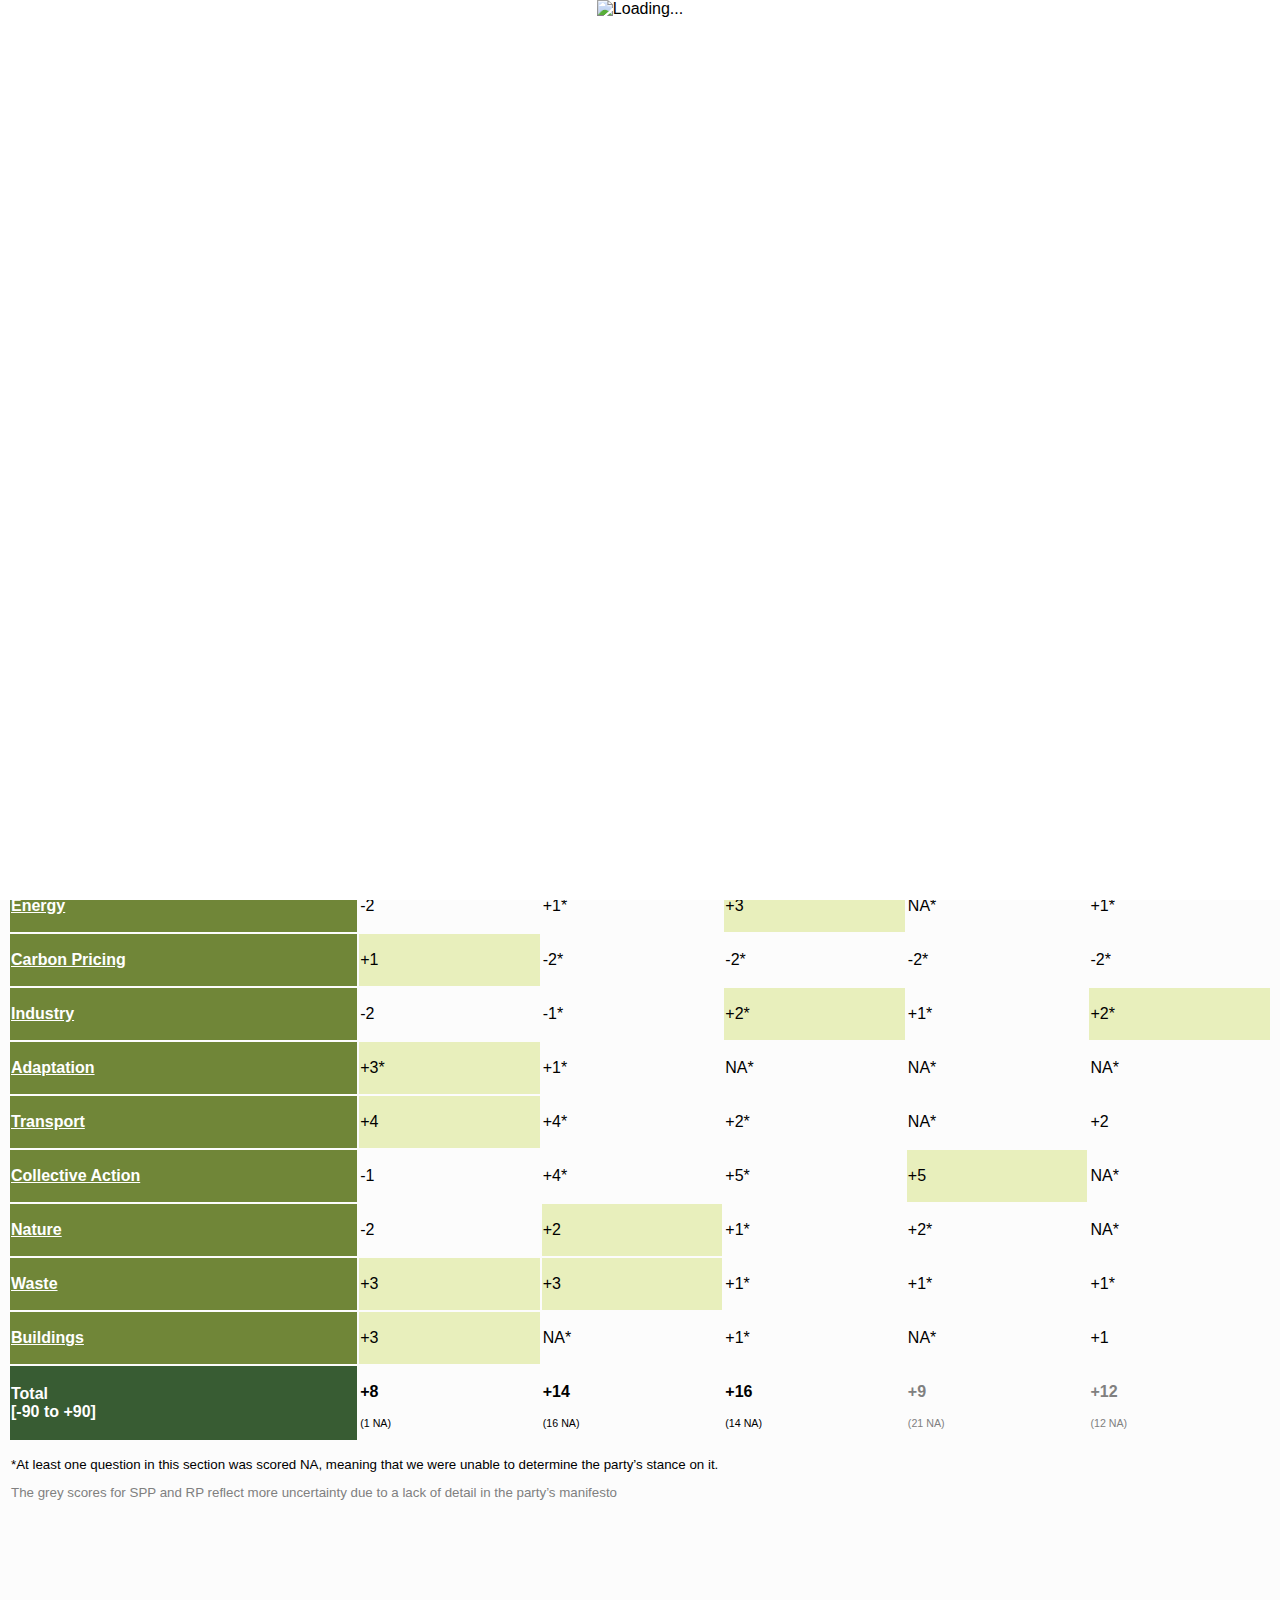
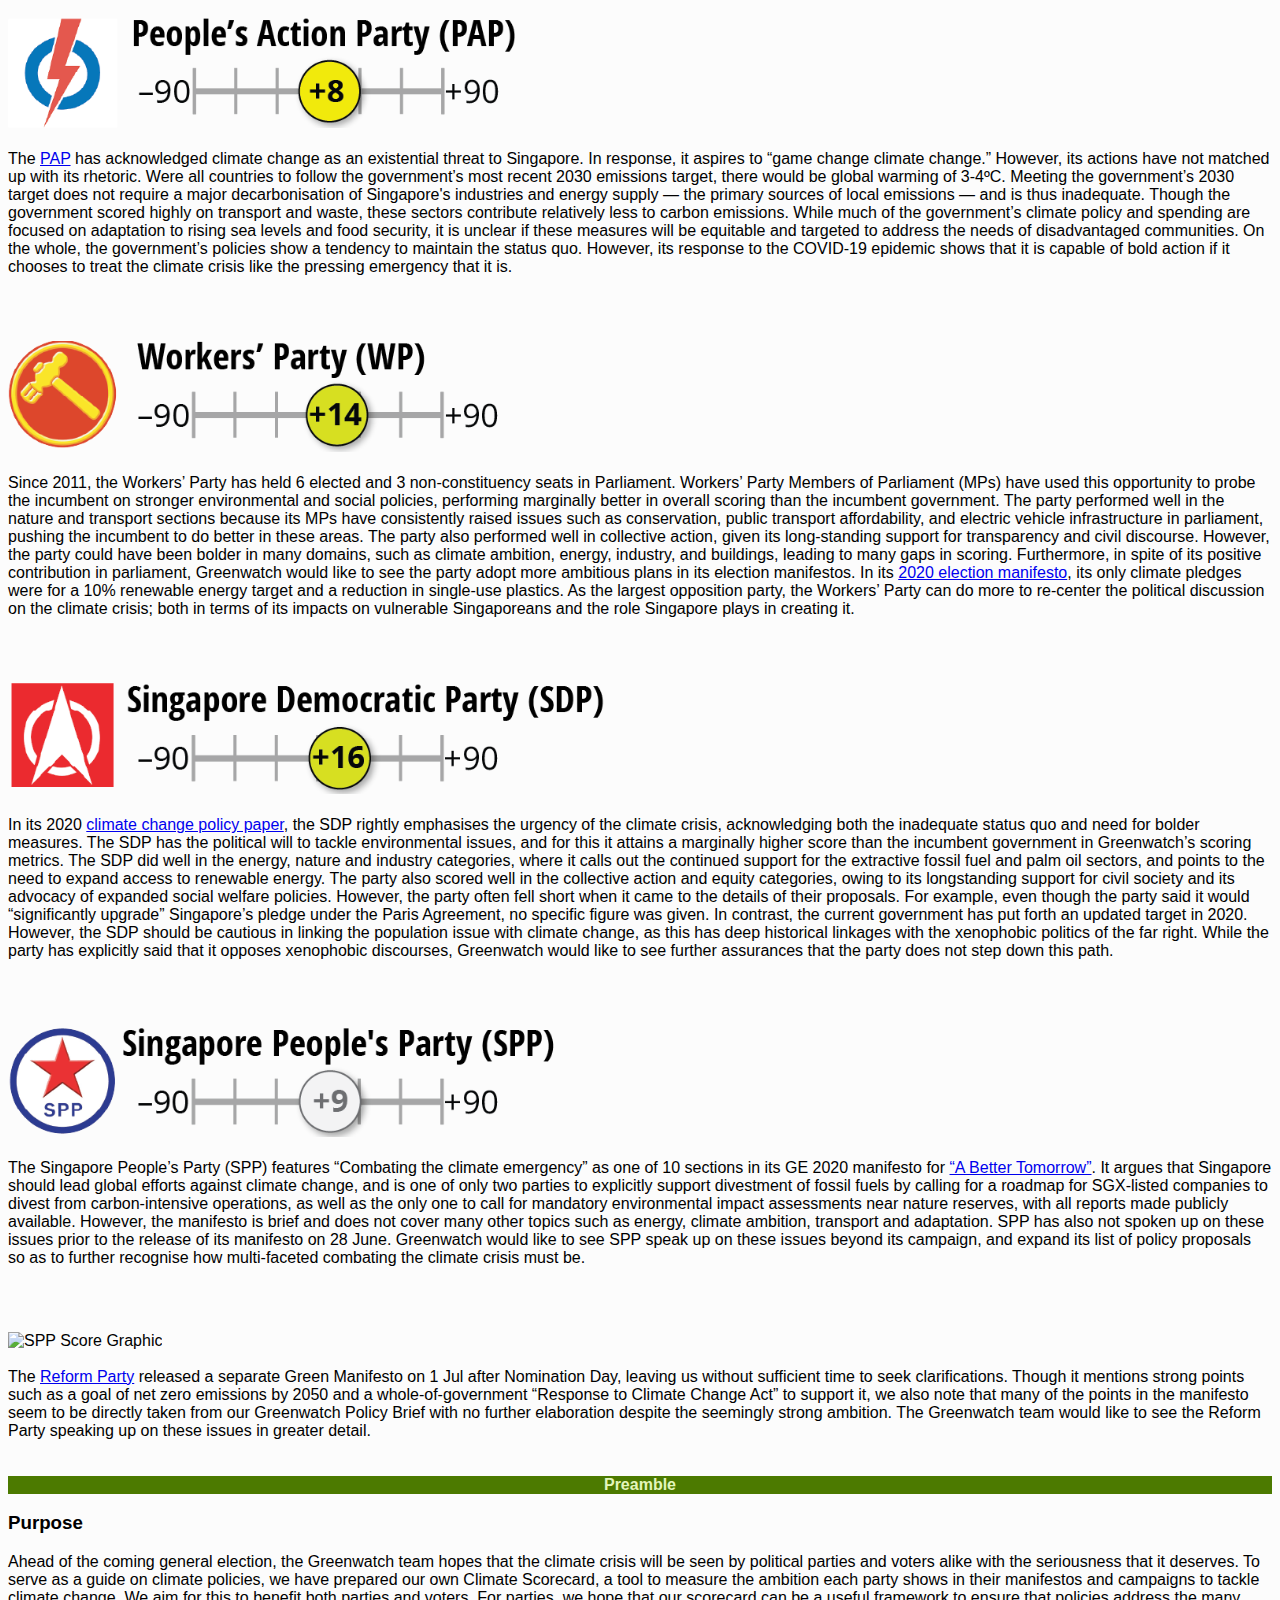
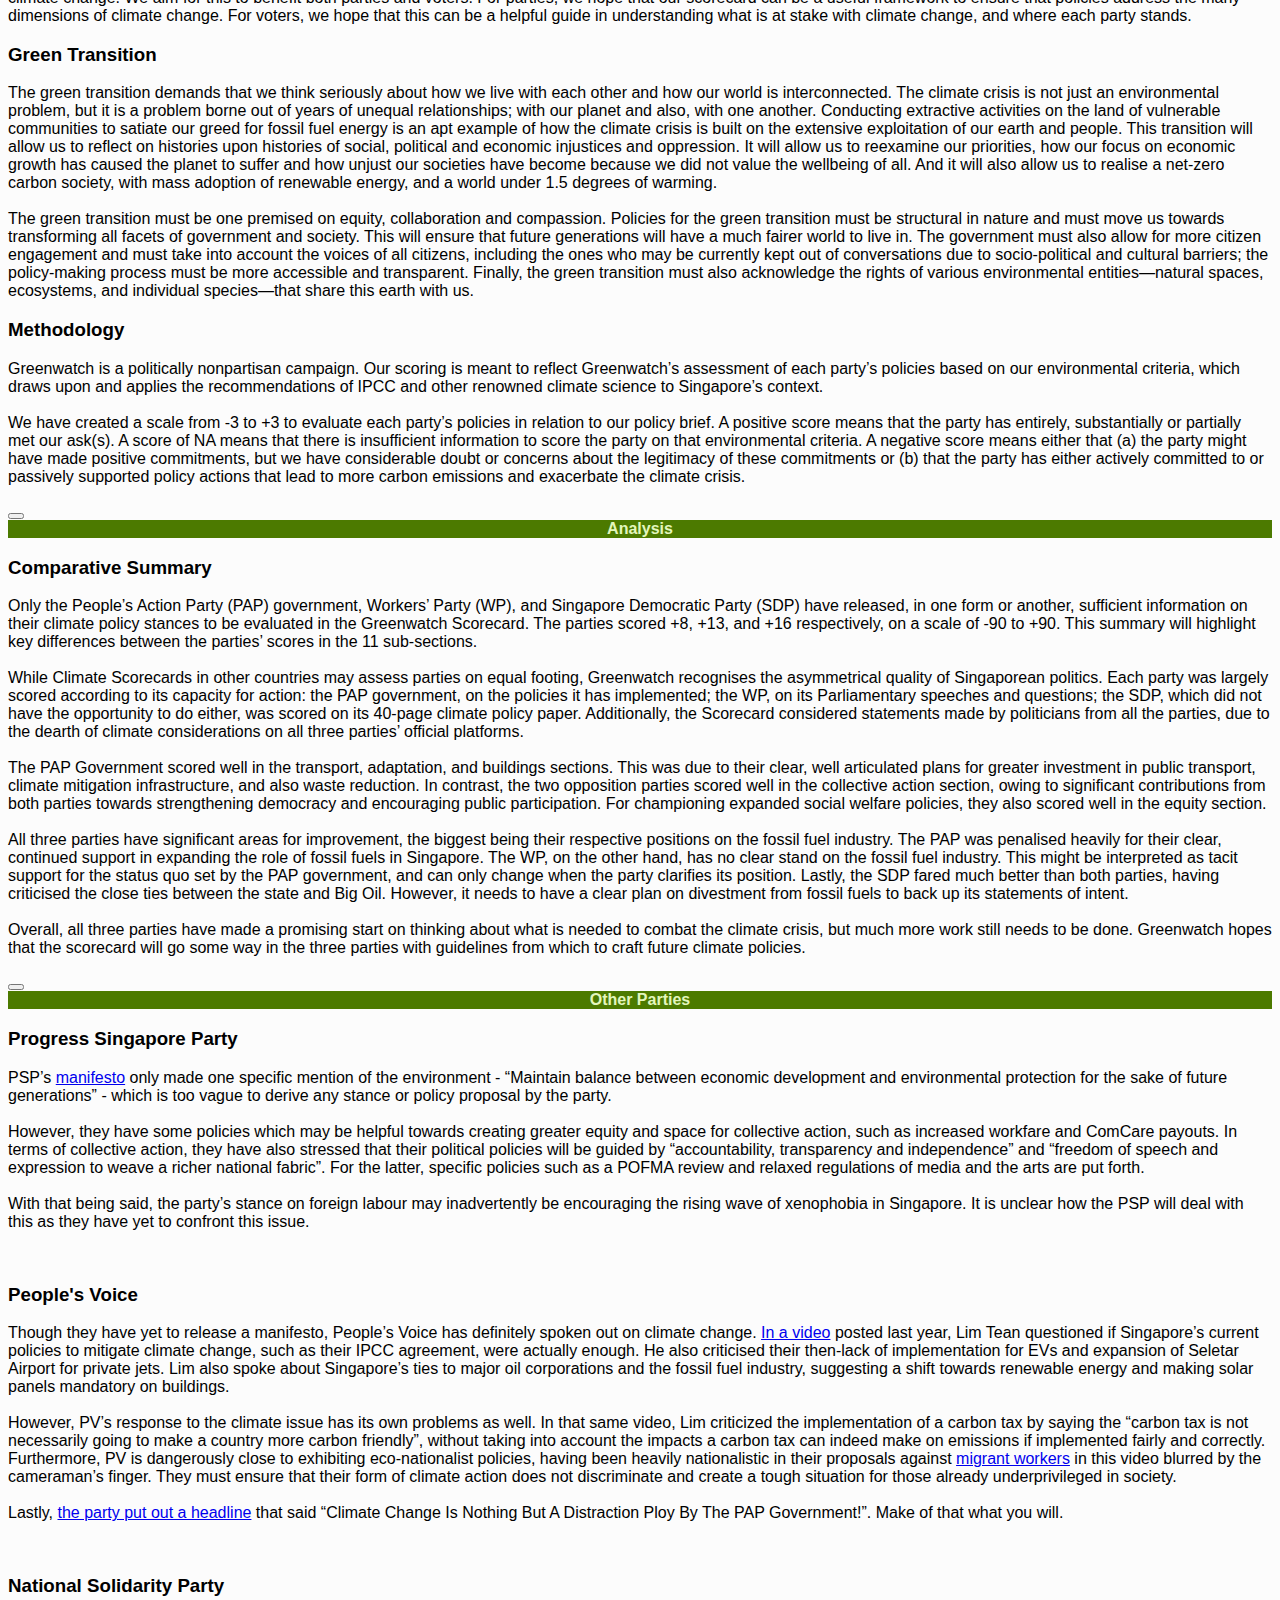
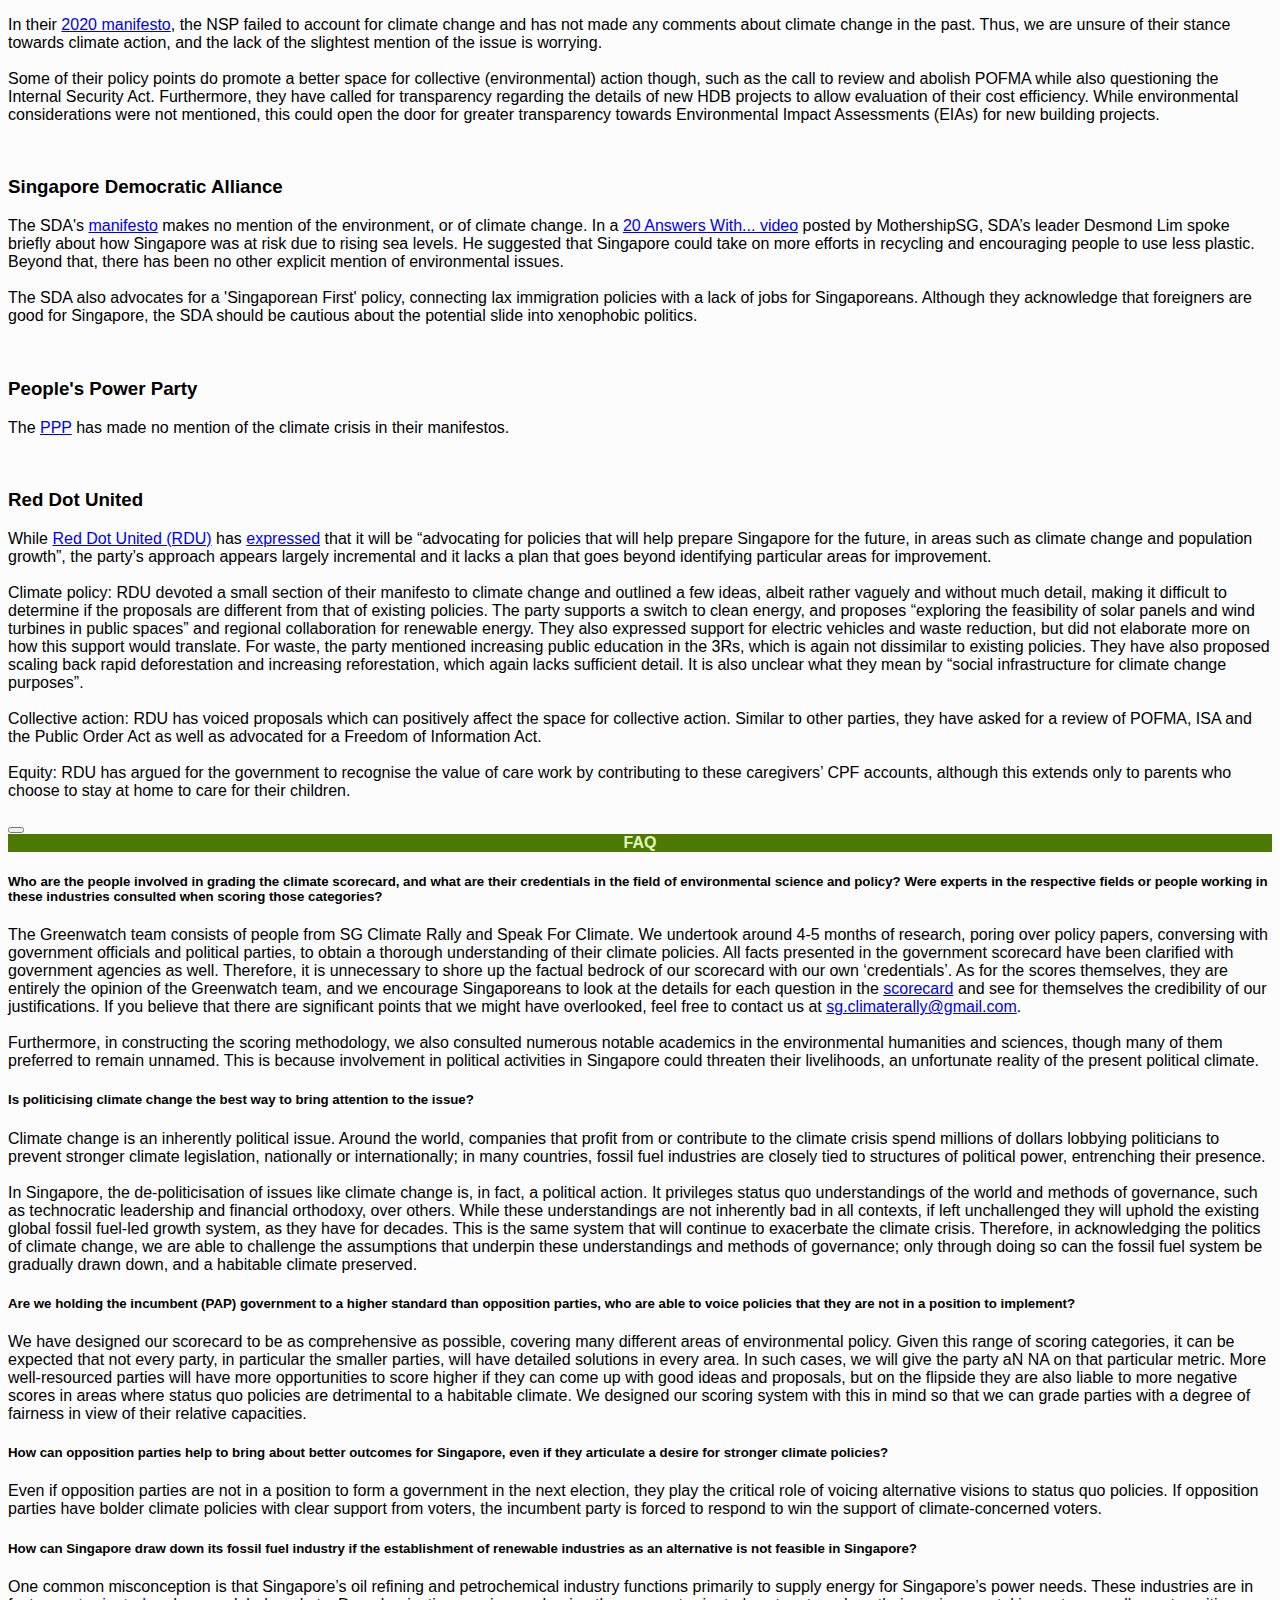
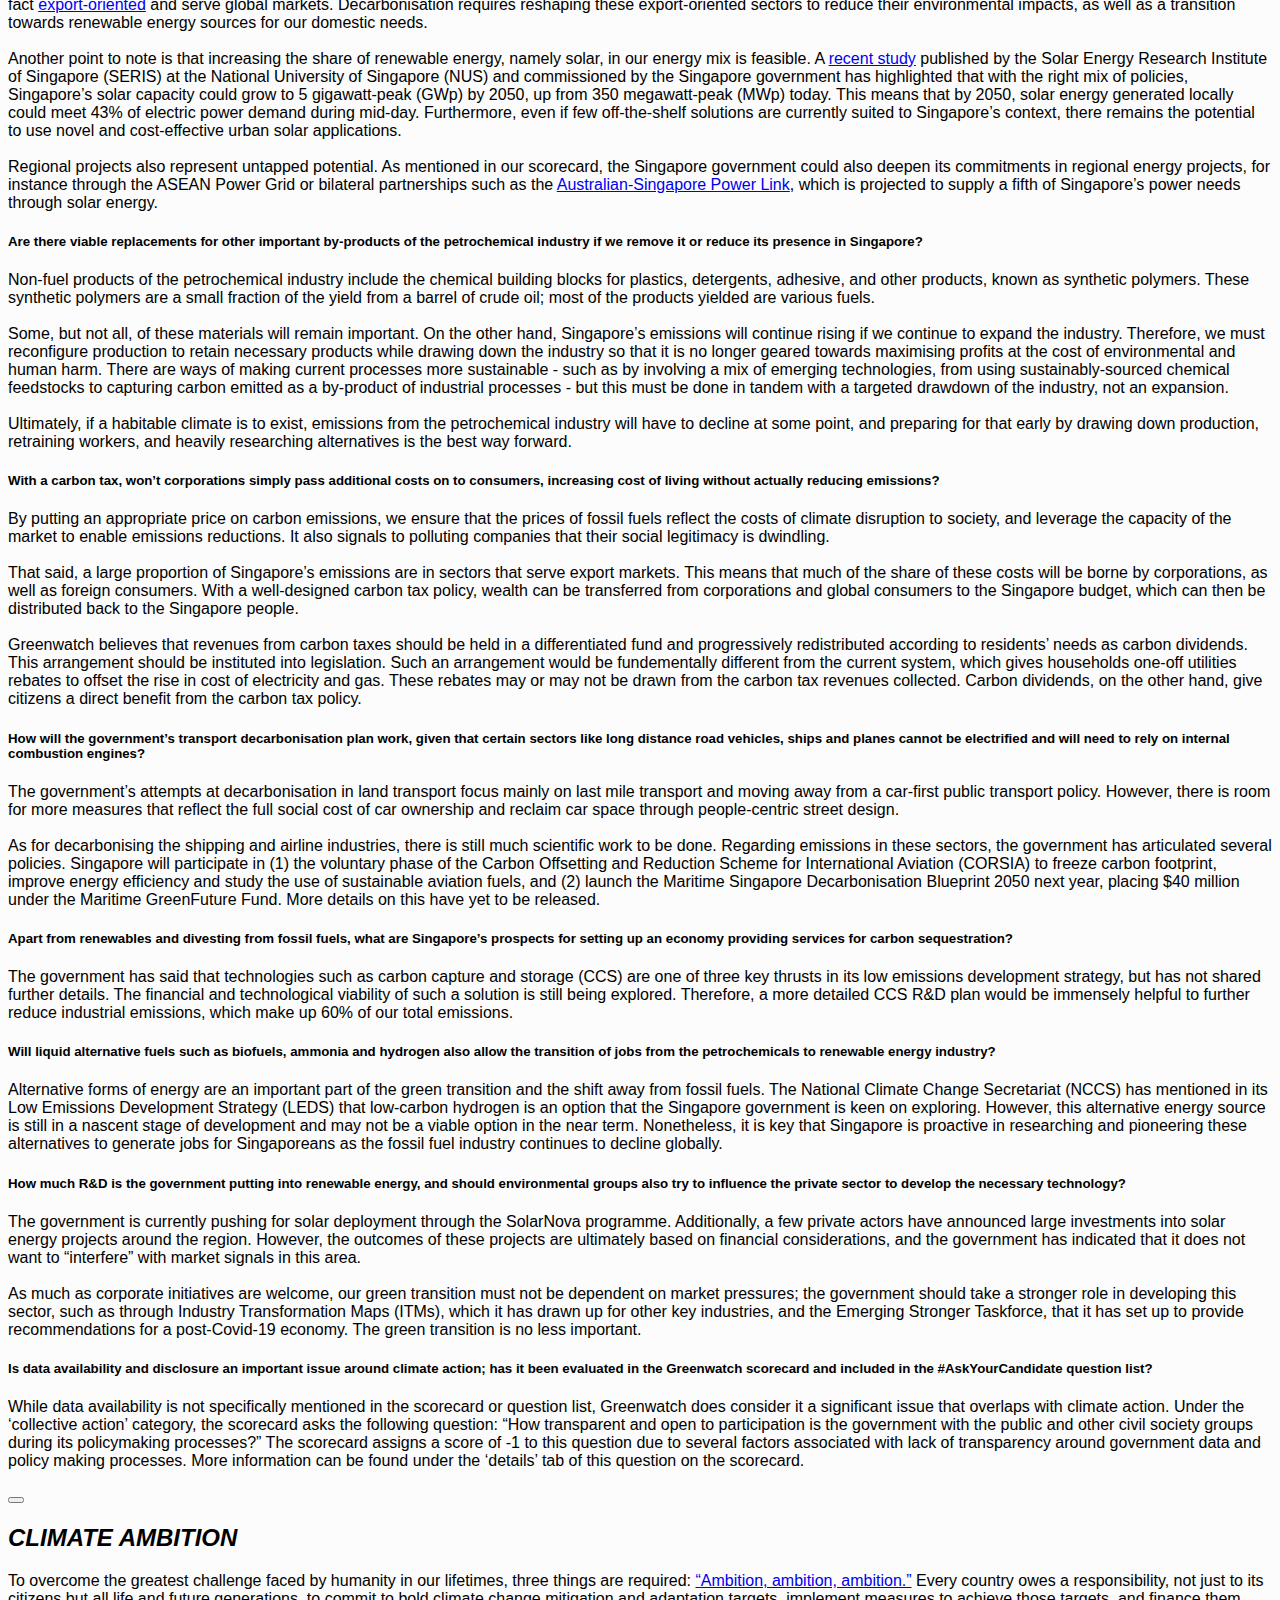
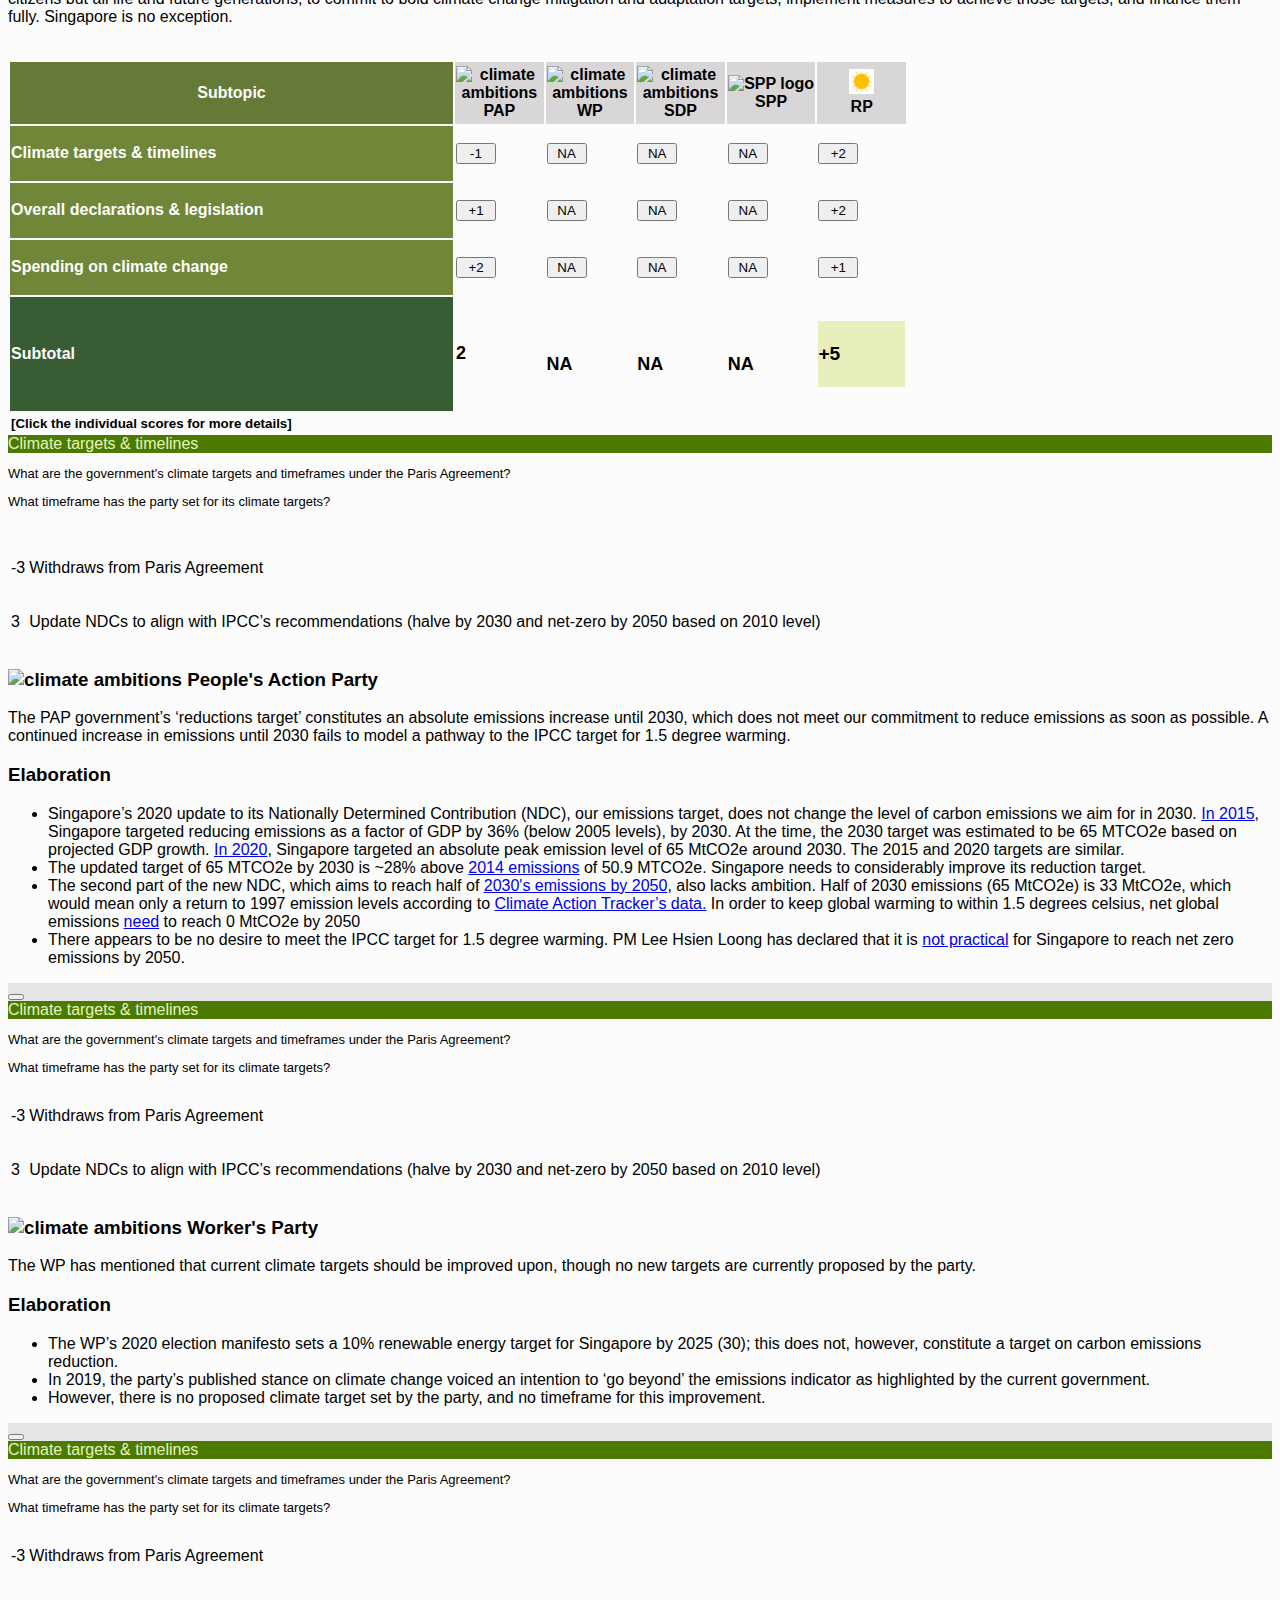
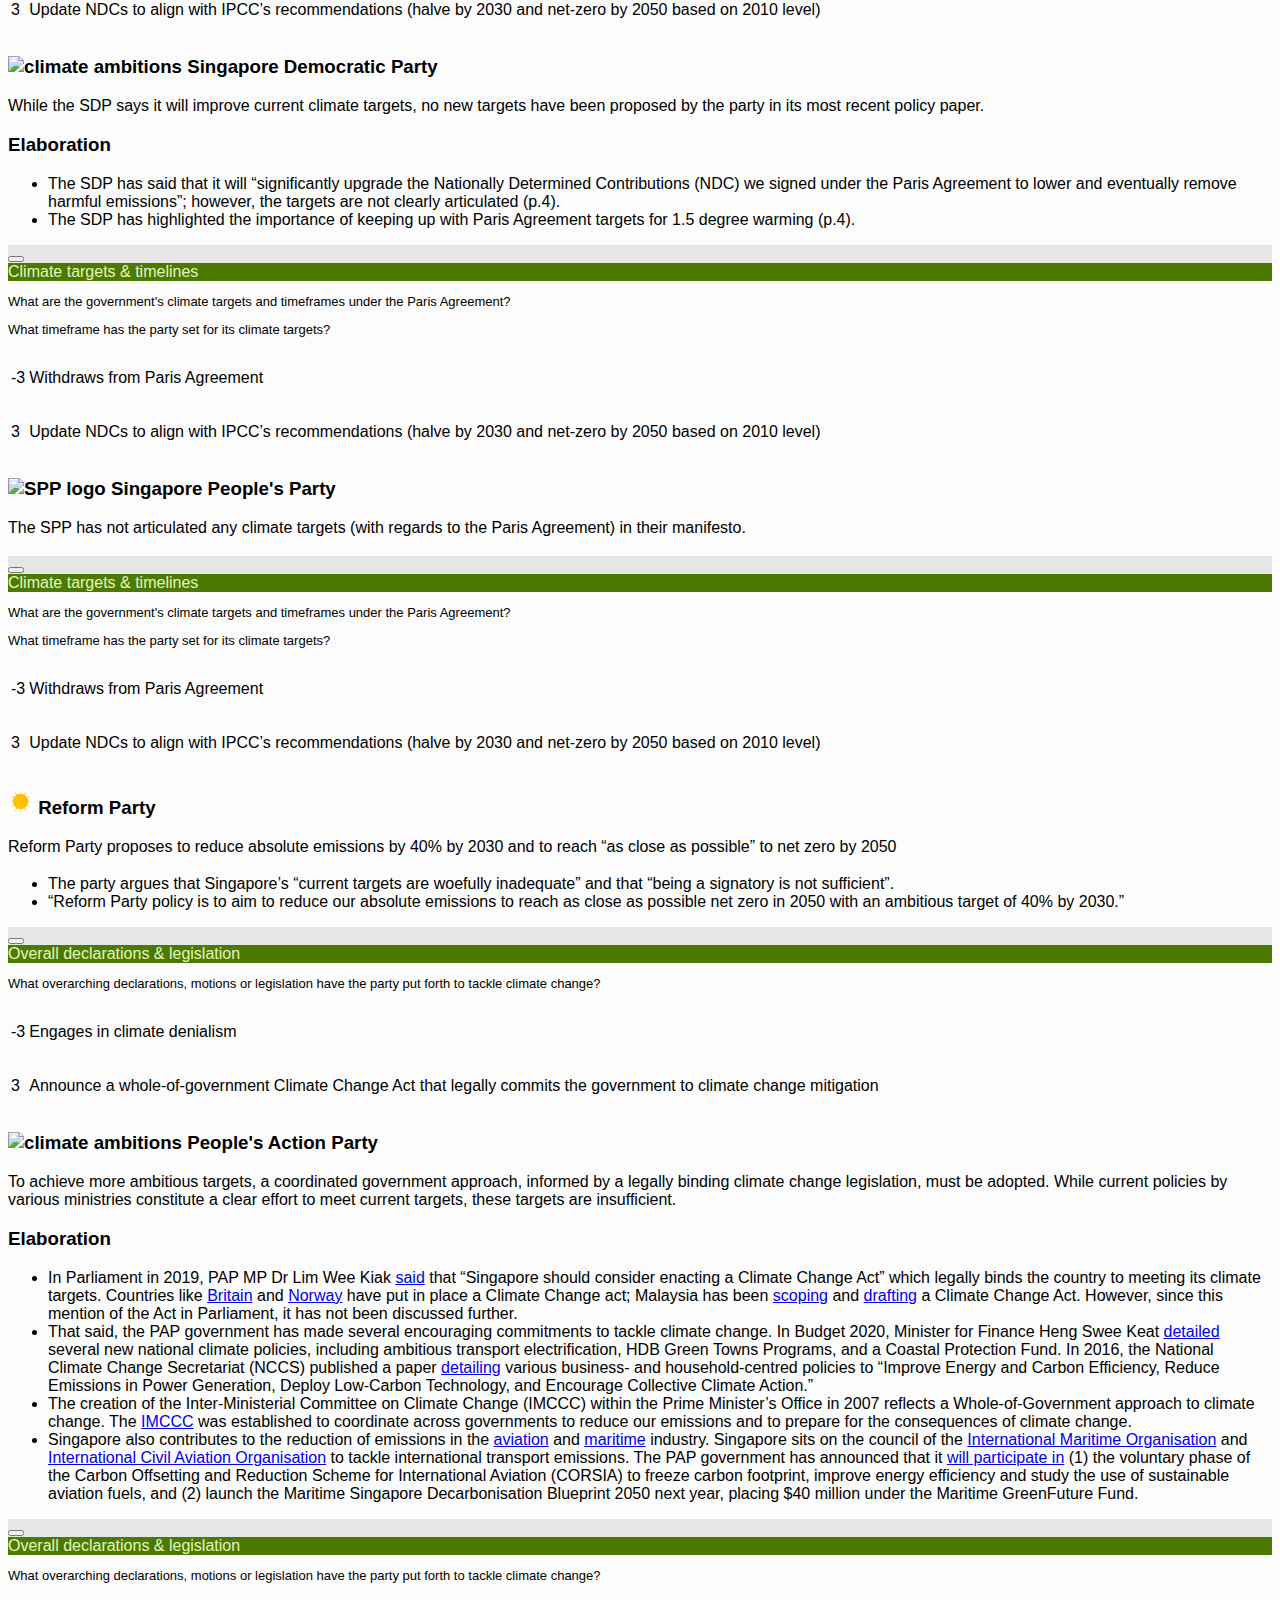
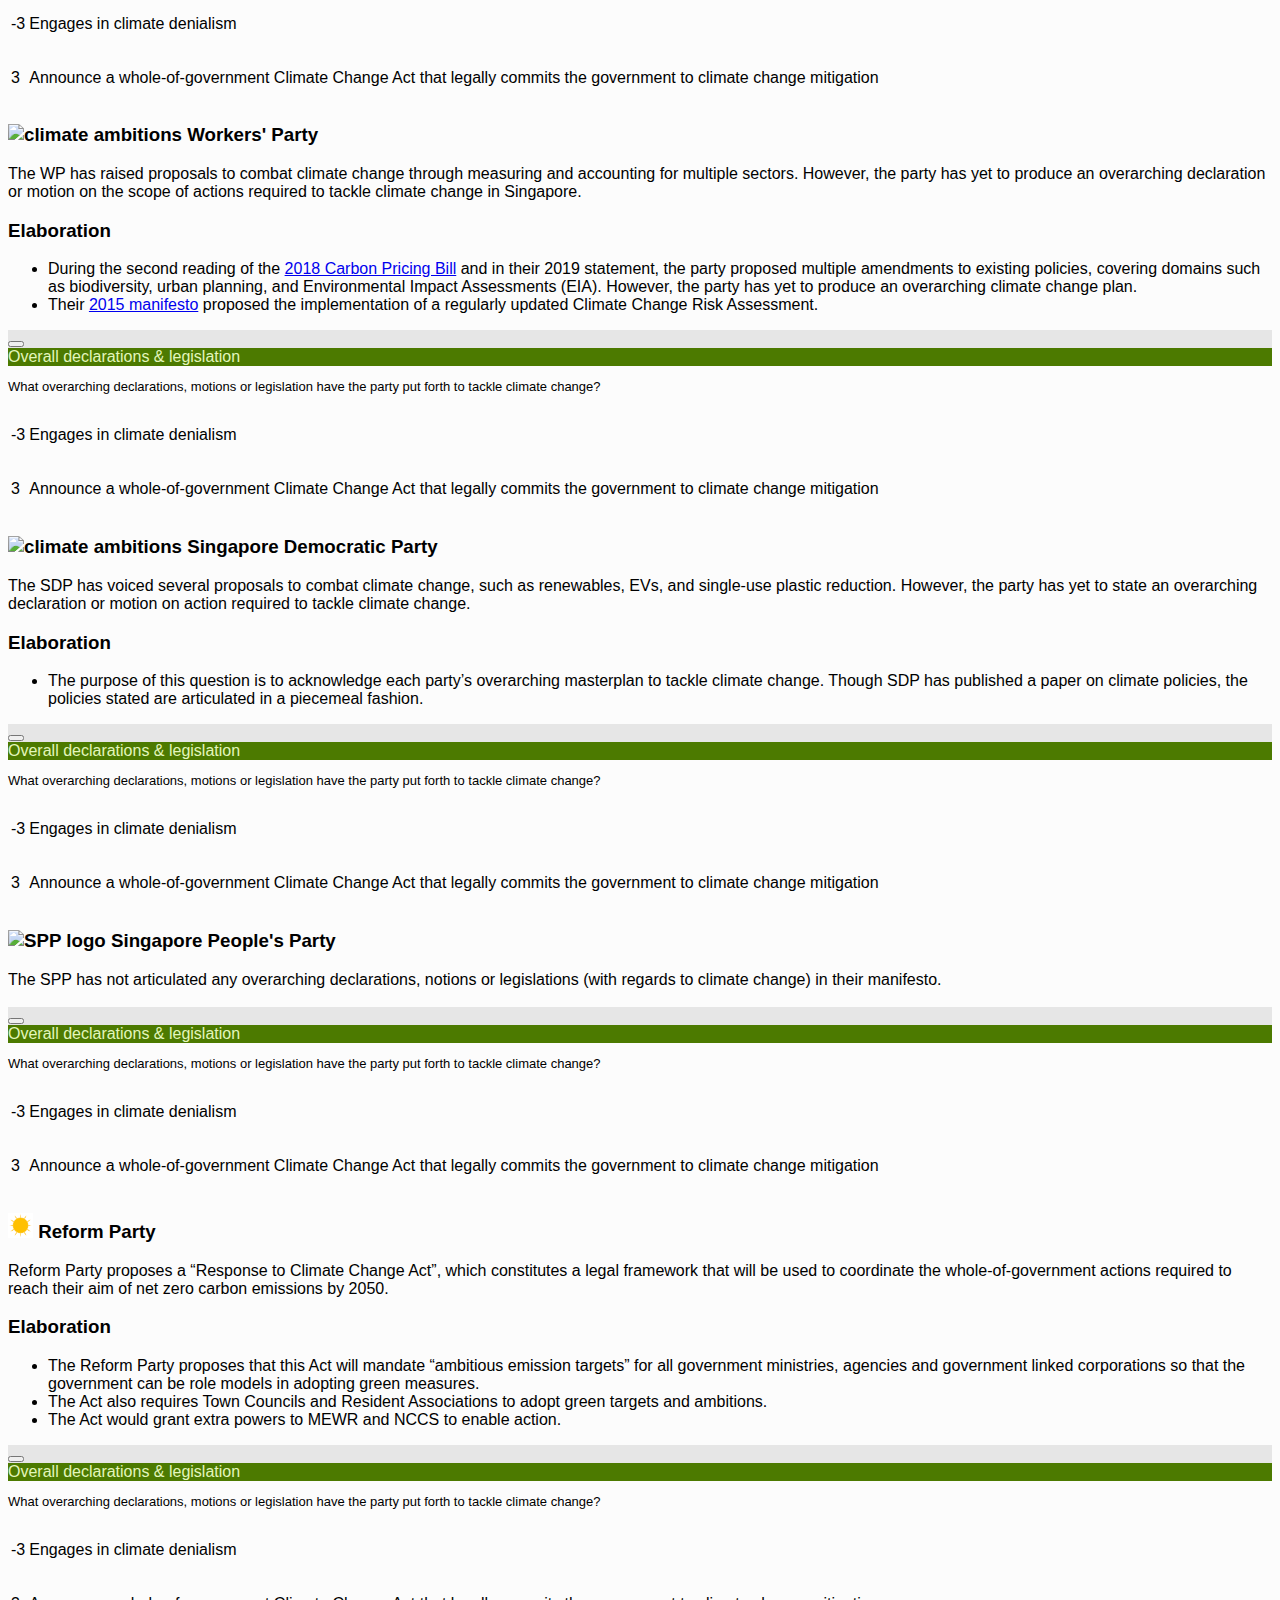
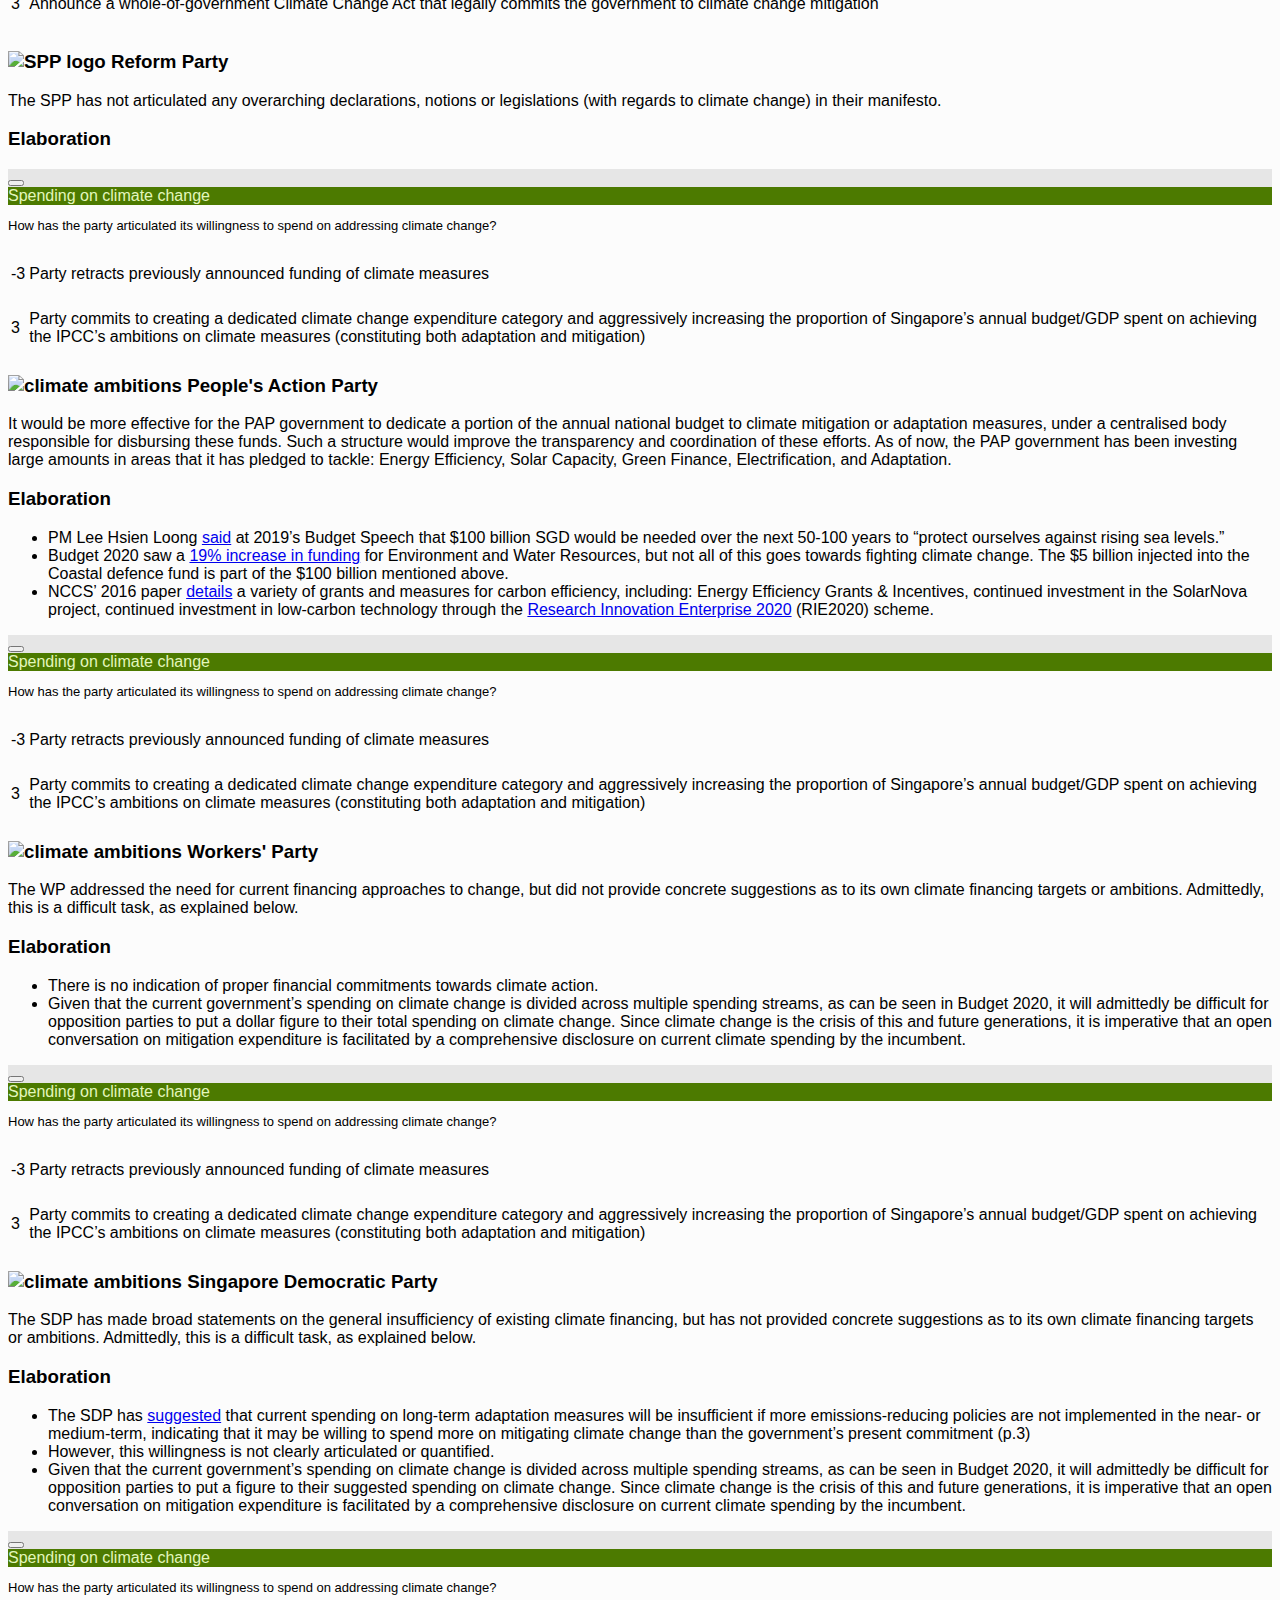
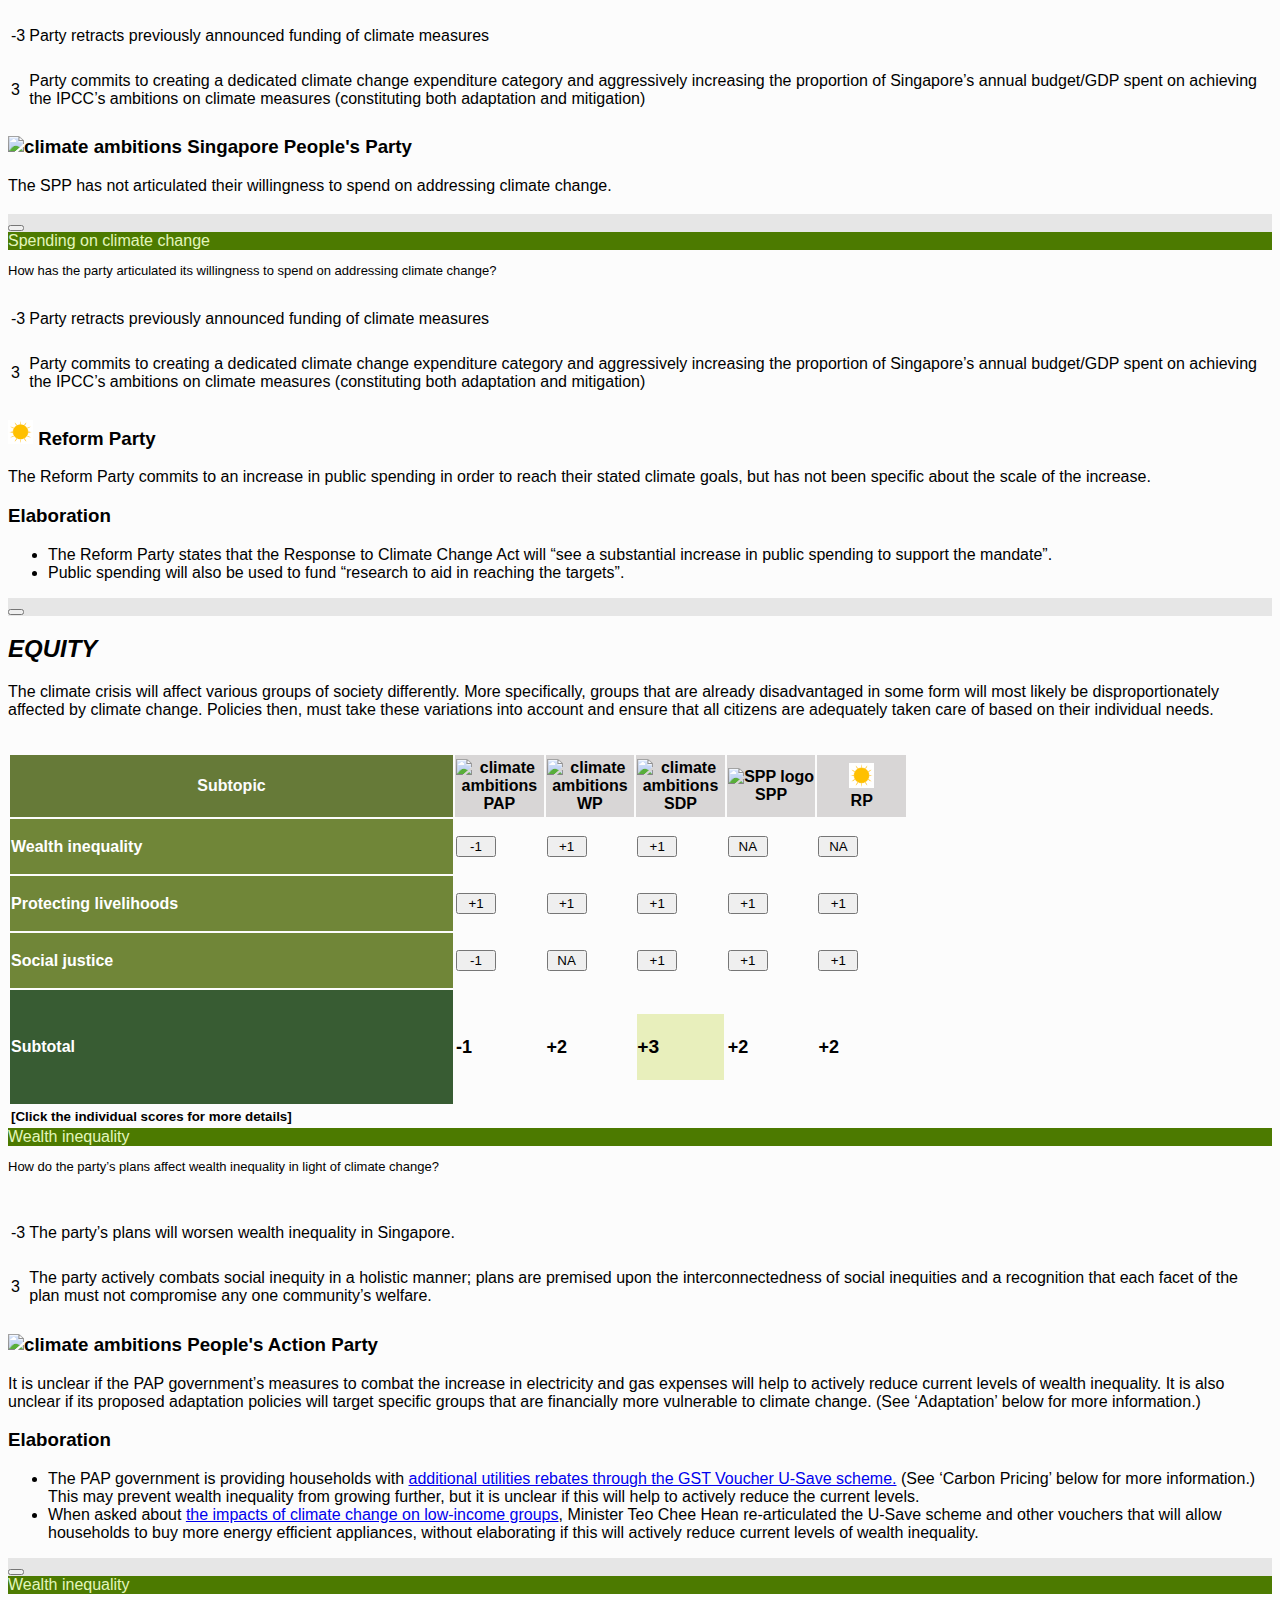
==== commit 94bd3a30: "Update index.html" ====
--- a/index.html
+++ b/index.html
@@ -312,7 +312,7 @@
                                 +1*
                                 </p>
                             </td>
-                            <td>
+                            <td style="background-color: #e8efbc;">
                                 <p class="example">
                                 +2*
                                 </p>
@@ -563,7 +563,7 @@
         </div>
         <br>
         <div class="container has-text-left">
-            The PAP has acknowledged climate change as an existential threat to Singapore. In response, it aspires to “game change climate change.” However, its actions have not matched up with its rhetoric. Were all countries to follow the government’s most recent 2030 emissions target, there would be global warming of 3-4ºC. Meeting the government’s 2030 target does not require a major decarbonisation of Singapore's industries and energy supply — the primary sources of local emissions — and is thus inadequate. Though the government scored highly on transport and waste, these sectors contribute relatively less to carbon emissions. While much of the government’s climate policy and spending are focused on adaptation to rising sea levels and food security, it is unclear if these measures will be equitable and targeted to address the needs of disadvantaged communities. On the whole, the government’s policies show a tendency to maintain the status quo. However, its response to the COVID-19 epidemic shows that it is capable of bold action if it chooses to treat the climate crisis like the pressing emergency that it is. 
+            The <a href="https://www.pap.org.sg/manifesto/" target="blank">PAP</a> has acknowledged climate change as an existential threat to Singapore. In response, it aspires to “game change climate change.” However, its actions have not matched up with its rhetoric. Were all countries to follow the government’s most recent 2030 emissions target, there would be global warming of 3-4ºC. Meeting the government’s 2030 target does not require a major decarbonisation of Singapore's industries and energy supply — the primary sources of local emissions — and is thus inadequate. Though the government scored highly on transport and waste, these sectors contribute relatively less to carbon emissions. While much of the government’s climate policy and spending are focused on adaptation to rising sea levels and food security, it is unclear if these measures will be equitable and targeted to address the needs of disadvantaged communities. On the whole, the government’s policies show a tendency to maintain the status quo. However, its response to the COVID-19 epidemic shows that it is capable of bold action if it chooses to treat the climate crisis like the pressing emergency that it is. 
         </div>
         <br>
         <br>
@@ -610,7 +610,7 @@
 </div>
 <br>
 <div class="container has-text-left">
-    The Reform Party released a separate Green Manifesto on 1 Jul after Nomination Day, leaving us without sufficient time to seek clarifications. Though it mentions strong points such as a goal of net zero emissions by 2050 and a whole-of-government “Response to Climate Change Act” to support it, we also note that many of the points in the manifesto seem to be directly taken from our Greenwatch Policy Brief with no further elaboration despite the seemingly strong ambition. The Greenwatch team would like to see the Reform Party speaking up on these issues in greater detail.
+    The <a href="http://reform.sg/green-manifesto/" target="blank">Reform Party</a> released a separate Green Manifesto on 1 Jul after Nomination Day, leaving us without sufficient time to seek clarifications. Though it mentions strong points such as a goal of net zero emissions by 2050 and a whole-of-government “Response to Climate Change Act” to support it, we also note that many of the points in the manifesto seem to be directly taken from our Greenwatch Policy Brief with no further elaboration despite the seemingly strong ambition. The Greenwatch team would like to see the Reform Party speaking up on these issues in greater detail.
 </div>
 <br>
 <br>
@@ -708,7 +708,7 @@
 
                         <div class="content">
                             <h3 class="title is-4">Progress Singapore Party</h3>
-                            <p>PSP’s manifesto only made one specific mention of the environment - “Maintain balance between economic development and environmental protection for the sake of future generations” - which is too vague to derive any stance or policy proposal by the party. 
+                            <p>PSP’s <a href="https://psp.org.sg/ge2020-manifesto-by-progress-singapore-party-for-country-for-people/" target="blank">manifesto</a> only made one specific mention of the environment - “Maintain balance between economic development and environmental protection for the sake of future generations” - which is too vague to derive any stance or policy proposal by the party. 
                                 <br>
                                 <br>
                                 However, they have some policies which may be helpful towards creating greater equity and space for collective action, such as increased workfare and ComCare payouts. In terms of collective action, they have also stressed that their political policies will be guided by “accountability, transparency and independence” and “freedom of speech and expression to weave a richer national fabric”. For the latter, specific policies such as a POFMA review and relaxed regulations of media and the arts are put forth.
@@ -743,7 +743,7 @@
 
                         <div class="content">
                             <h3 class="title is-4">Singapore Democratic Alliance</h3>
-                            <p>The SDA's manifesto makes no mention of the environment, or of climate change. In a <a href="https://youtu.be/IcCARVoYS0o?t=528" target="blank">20 Answers With... video</a> posted by MothershipSG, SDA’s leader Desmond Lim spoke briefly about how Singapore was at risk due to rising sea levels. He suggested that Singapore could take on more efforts in recycling and encouraging people to use less plastic. Beyond that, there has been no other explicit mention of environmental issues.
+                            <p>The SDA's <a href="https://www.facebook.com/singaporedemocraticalliance/posts/1710451295778654" target="blank">manifesto</a> makes no mention of the environment, or of climate change. In a <a href="https://youtu.be/IcCARVoYS0o?t=528" target="blank">20 Answers With... video</a> posted by MothershipSG, SDA’s leader Desmond Lim spoke briefly about how Singapore was at risk due to rising sea levels. He suggested that Singapore could take on more efforts in recycling and encouraging people to use less plastic. Beyond that, there has been no other explicit mention of environmental issues.
                                 <br>
                                 <br>
                                 The SDA also advocates for a 'Singaporean First' policy, connecting lax immigration policies with a lack of jobs for Singaporeans. Although they acknowledge that foreigners are good for Singapore, the SDA should be cautious about the potential slide into xenophobic politics.
@@ -753,14 +753,14 @@
 
                         <div class="content">
                             <h3 class="title is-4">People's Power Party</h3>
-                            <p>The PPP has made no mention of the climate crisis in their manifestos.
+                            <p>The <a href="https://www.facebook.com/peoplespowerpartysg/posts/3997120926995772" target="blank">PPP</a> has made no mention of the climate crisis in their manifestos.
                             </p>
                         </div>
                         <br>
 
                         <div class="content">
                             <h3 class="title is-4">Red Dot United </h3>
-                            <p>While Red Dot United (RDU) has <a href="https://www.straitstimes.com/politics/red-dot-united-to-push-for-changes-in-housing-job-policies" target="blank">expressed</a> that it will be “advocating for policies that will help prepare Singapore for the future, in areas such as climate change and population growth”, the party’s approach appears largely incremental and it lacks a plan that goes beyond identifying particular areas for improvement. 
+                            <p>While <a href="https://reddotunited.sg/latest/f/a-charter-for-our-future---captains-of-our-own-lives" target="blank">Red Dot United (RDU)</a> has <a href="https://www.straitstimes.com/politics/red-dot-united-to-push-for-changes-in-housing-job-policies" target="blank">expressed</a> that it will be “advocating for policies that will help prepare Singapore for the future, in areas such as climate change and population growth”, the party’s approach appears largely incremental and it lacks a plan that goes beyond identifying particular areas for improvement. 
                             <br>
                             <br>
                             Climate policy: RDU devoted a small section of their manifesto to climate change and outlined a few ideas, albeit rather vaguely and without much detail, making it difficult to determine if the proposals are different from that of existing policies. The party supports a switch to clean energy, and proposes “exploring the feasibility of solar panels and wind turbines in public spaces” and regional collaboration for renewable energy. They also expressed support for electric vehicles and waste reduction, but did not elaborate more on how this support would translate. For waste, the party mentioned increasing public education in the 3Rs, which is again not dissimilar to existing policies. They have also proposed scaling back rapid deforestation and increasing reforestation, which again lacks sufficient detail. It is also unclear what they mean by “social infrastructure for climate change purposes”. 
